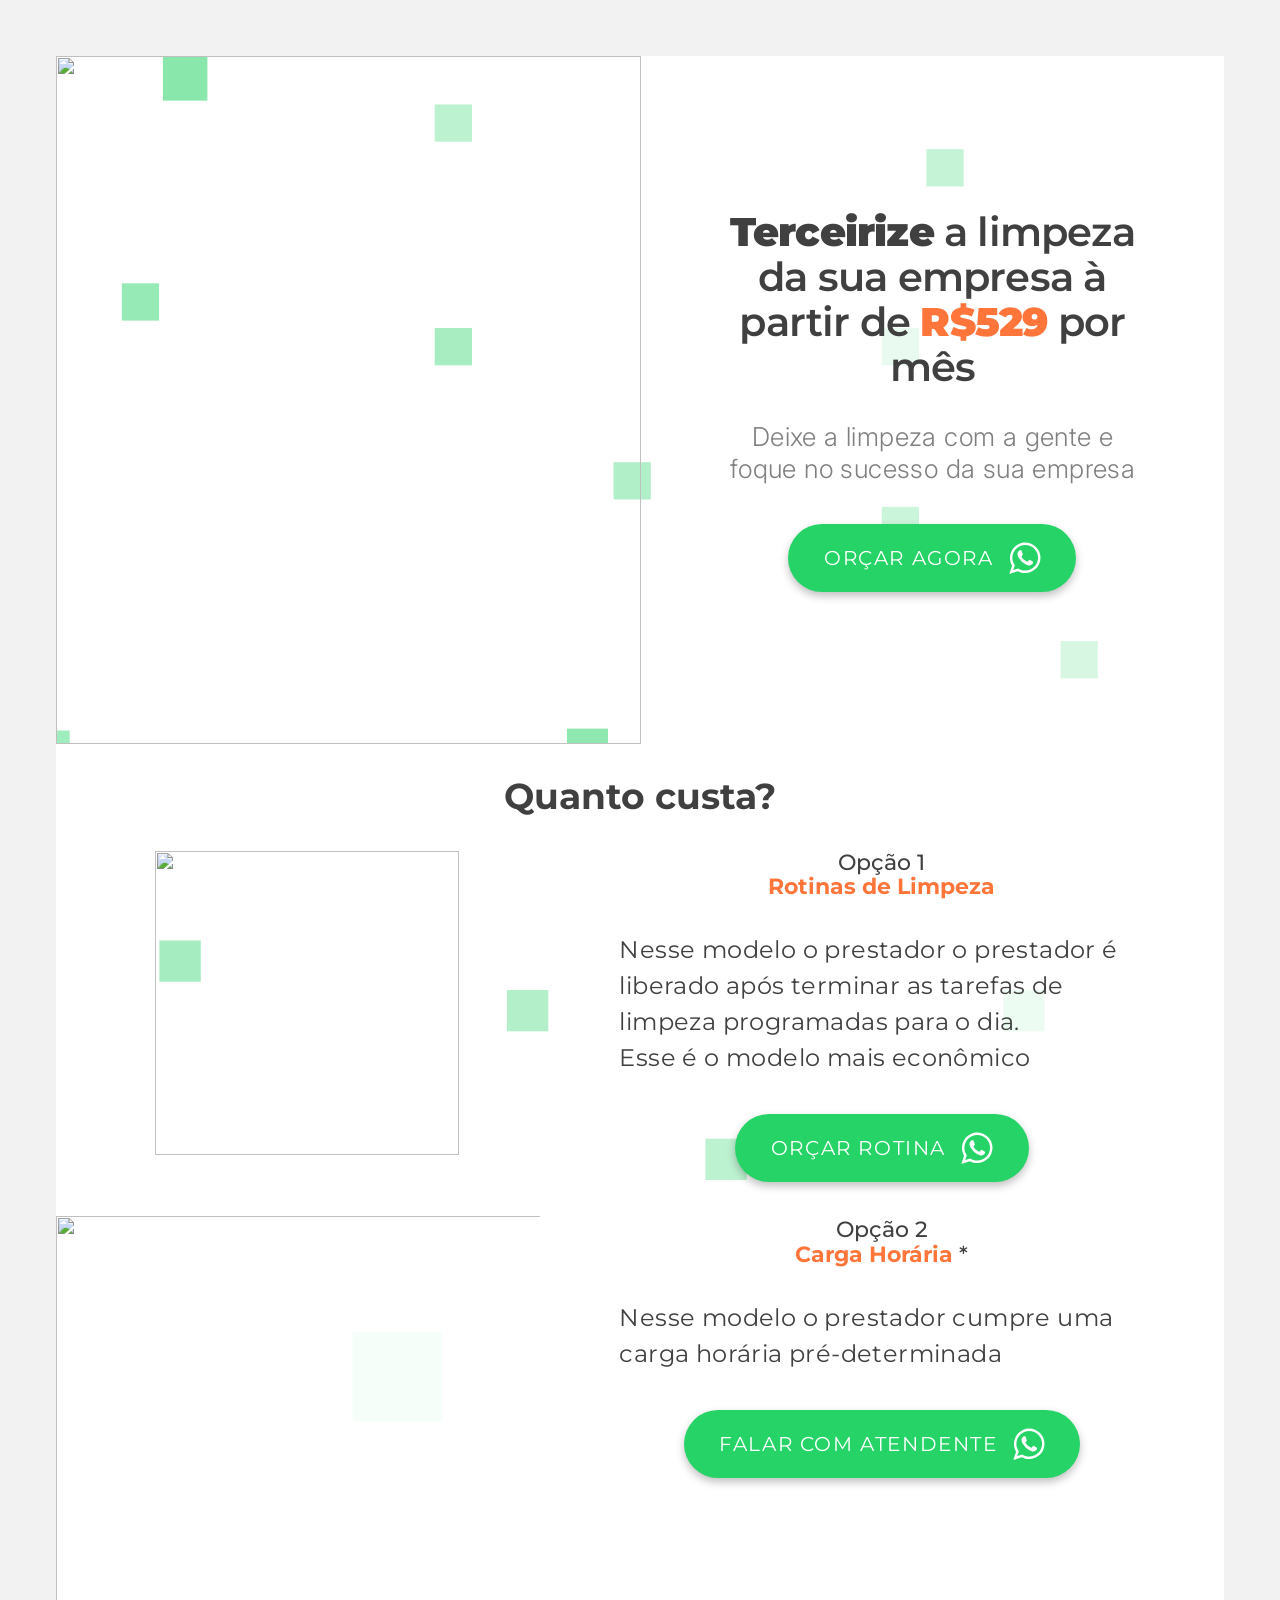
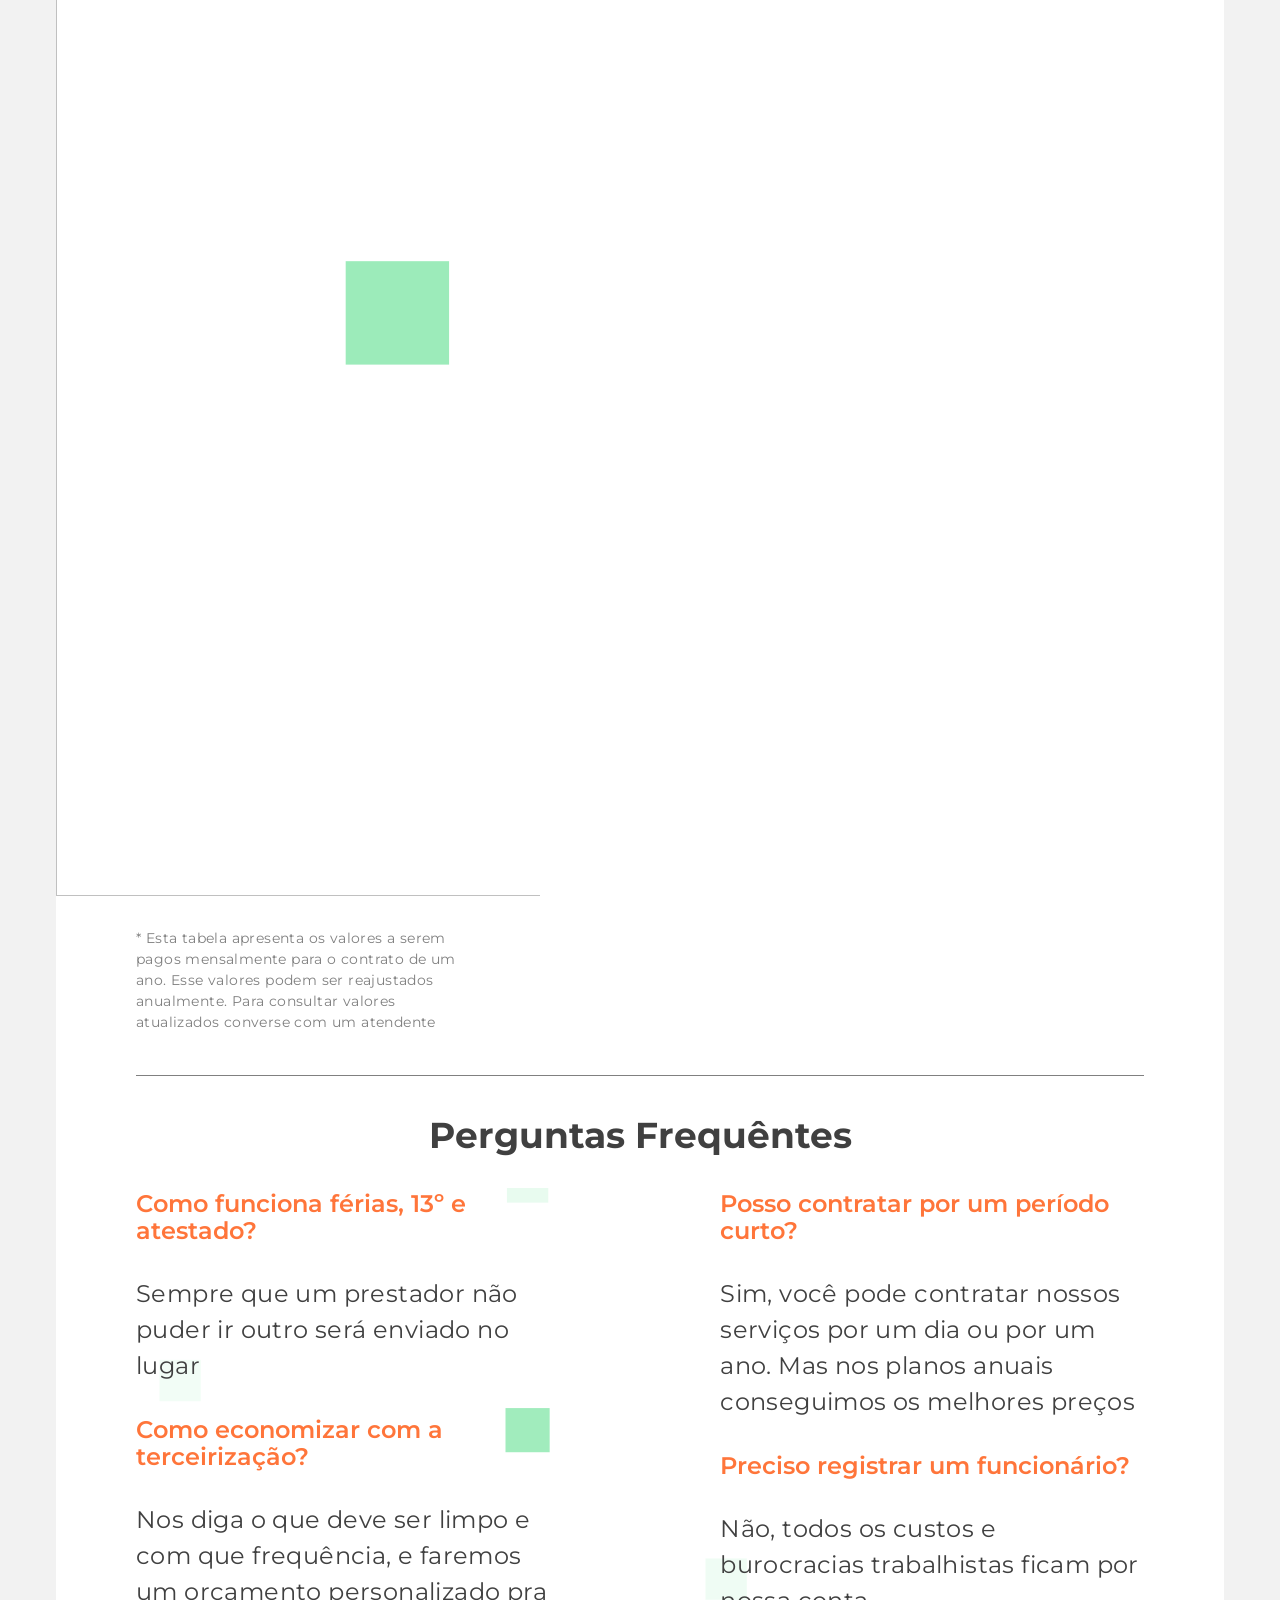
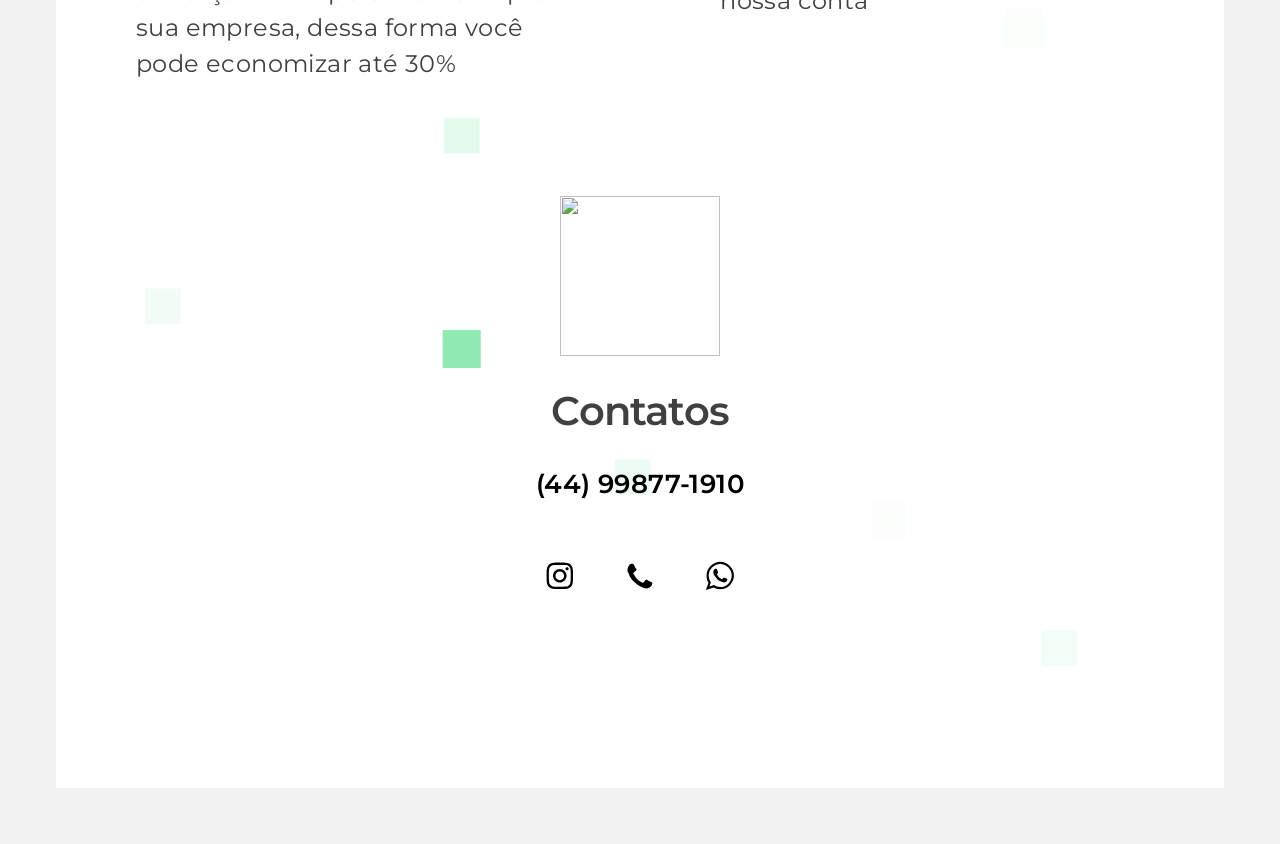
==== maxlimpeza.html @ 7438cdd8 "Add files via upload" ====
<html lang="en"><head><title>Max Limpeza - Terceirização</title><meta charset="utf-8"><meta name="viewport" content="width=device-width,initial-scale=1"><meta name="color-scheme" content="light only"><meta name="description" content="Deixa a limpeza com a gente e foque no sucesso da sua empresa"><meta property="og:site_name" content="Max Limpeza - Terceirização"><meta property="og:title" content="Max Limpeza - Terceirização"><meta property="og:type" content="website"><meta property="og:description" content="Deixa a limpeza com a gente e foque no sucesso da sua empresa"><meta property="og:image" content="https://maxlimpeza.carrd.co/assets/images/card.jpg?v=4c8f3607"><meta property="og:image:type" content="image/jpeg"><meta property="og:image:width" content="1280"><meta property="og:image:height" content="800"><meta property="og:url" content="https://maxlimpeza.carrd.co"><meta property="twitter:card" content="summary_large_image"><link rel="canonical" href="https://maxlimpeza.carrd.co"><link href="https://fonts.googleapis.com/css2?display=swap&amp;family=Montserrat:ital,wght@0,400;0,500;0,600;0,700;0,900;1,400;1,500;1,600;1,700;1,900&amp;family=Inter:ital,wght@0,300;0,400;1,300;1,400" rel="stylesheet" type="text/css"><style>html,body,div,span,applet,object,iframe,h1,h2,h3,h4,h5,h6,p,blockquote,pre,a,abbr,acronym,address,big,cite,code,del,dfn,em,img,ins,kbd,q,s,samp,small,strike,strong,sub,sup,tt,var,b,u,i,center,dl,dt,dd,ol,ul,li,fieldset,form,label,legend,table,caption,tbody,tfoot,thead,tr,th,td,article,aside,canvas,details,embed,figure,figcaption,footer,header,hgroup,menu,nav,output,ruby,section,summary,time,mark,audio,video{margin:0;padding:0;border:0;font-size:100%;font:inherit;vertical-align:baseline;}article,aside,details,figcaption,figure,footer,header,hgroup,menu,nav,section{display:block;}body{line-height:1;}ol,ul{list-style:none;}blockquote,q{quotes:none;}blockquote:before,blockquote:after,q:before,q:after{content:'';content:none;}table{border-collapse:collapse;border-spacing:0;}body{-webkit-text-size-adjust:none}mark{background-color:transparent;color:inherit}input::-moz-focus-inner{border:0;padding:0}input[type="text"],input[type="email"],select,textarea{-moz-appearance:none;-webkit-appearance:none;-ms-appearance:none;appearance:none}*, *:before, *:after {box-sizing: border-box;}body {line-height: 1.0;min-height: var(--viewport-height);min-width: 320px;overflow-x: hidden;word-wrap: break-word;background-color: #F2F2F2;}:root {--background-height: 100vh;--site-language-alignment: left;--site-language-direction: ltr;--site-language-flex-alignment: flex-start;--site-language-indent-left: 1;--site-language-indent-right: 0;--viewport-height: 100vh;}html {font-size: 16pt;}u {text-decoration: underline;}strong {color: inherit;font-weight: bolder;}em {font-style: italic;}code {background-color: rgba(144,144,144,0.25);border-radius: 0.25em;font-family: 'Lucida Console', 'Courier New', monospace;font-size: 0.9em;font-weight: normal;letter-spacing: 0;margin: 0 0.25em;padding: 0.25em 0.5em;text-indent: 0;}mark {background-color: rgba(144,144,144,0.25);}spoiler-text {-webkit-text-stroke: 0;background-color: rgba(32,32,32,0.75);text-shadow: none;text-stroke: 0;color: transparent;cursor: pointer;transition: color 0.1s ease-in-out;}spoiler-text.active {color: #FFFFFF;cursor: text;}s {text-decoration: line-through;}sub {font-size: smaller;vertical-align: sub;}sup {font-size: smaller;vertical-align: super;}a {color: inherit;text-decoration: underline;transition: color 0.25s ease;}#wrapper {-webkit-overflow-scrolling: touch;align-items: center;display: flex;flex-direction: column;justify-content: center;min-height: var(--viewport-height);overflow: hidden;position: relative;z-index: 2;padding: 3.5rem 3.5rem 3.5rem 3.5rem;}#main {--alignment: var(--site-language-alignment);--flex-alignment: var(--site-language-flex-alignment);--indent-left: var(--site-language-indent-left);--indent-right: var(--site-language-indent-right);--border-radius-tl: 0;--border-radius-tr: 0;--border-radius-br: 0;--border-radius-bl: 0;align-items: center;display: flex;flex-grow: 0;flex-shrink: 0;justify-content: center;max-width: 100%;position: relative;text-align: var(--alignment);z-index: 1;background-color: #FFFFFF;transition: opacity 0.75s ease-in-out 0s;}#main > .inner {--padding-horizontal: 5rem;--padding-vertical: 5rem;--spacing: 2rem;--width: 80rem;border-radius: var(--border-radius-tl) var(--border-radius-tr) var(--border-radius-br) var(--border-radius-bl);max-width: 100%;position: relative;width: var(--width);z-index: 1;padding: var(--padding-vertical) var(--padding-horizontal);}#main > .inner > header {margin-bottom: var(--spacing);}#main > .inner > footer {margin-top: var(--spacing);border-bottom-left-radius: inherit;border-bottom-right-radius: inherit;}#main > .inner > * > * {margin-top: var(--spacing);margin-bottom: var(--spacing);}#main > .inner > * > :first-child {margin-top: 0 !important;}#main > .inner > * > :last-child {margin-bottom: 0 !important;}#main > .inner > .full {margin-left: calc(var(--padding-horizontal) * -1);max-width: calc(100% + calc(var(--padding-horizontal) * 2) + 0.4725px);width: calc(100% + calc(var(--padding-horizontal) * 2) + 0.4725px);}#main > .inner > .full:first-child {border-top-left-radius: inherit;border-top-right-radius: inherit;margin-top: calc(var(--padding-vertical) * -1) !important;}#main > .inner > .full:last-child {border-bottom-left-radius: inherit;border-bottom-right-radius: inherit;margin-bottom: calc(var(--padding-vertical) * -1) !important;}#main > .inner > .full.screen {border-radius: 0 !important;max-width: 100vw;position: relative;width: 100vw;left: 50%;margin-left: -50vw;right: auto;}#main > .inner > * > .full {margin-left: calc(-5rem);max-width: calc(100% + 10rem + 0.4725px);width: calc(100% + 10rem + 0.4725px);}#main > .inner > * > .full.screen {border-radius: 0 !important;max-width: 100vw;position: relative;width: 100vw;left: 50%;margin-left: -50vw;right: auto;}#main > .inner > footer > .full:last-child {margin-bottom: -5rem !important;border-bottom-left-radius: inherit;border-bottom-right-radius: inherit;}#main > .inner > .active > .full:first-child {margin-top: -5rem !important;border-top-left-radius: inherit;border-top-right-radius: inherit;}#main > .inner > .active {border-top-left-radius: inherit;border-top-right-radius: inherit;}body.is-loading #main {opacity: 0;}body.is-instant #main, body.is-instant #main > .inner > *,body.is-instant #main > .inner > section > * {transition: none !important;}body.is-instant:after {display: none !important;transition: none !important;}.image {display: block;line-height: 0;max-width: 100%;position: relative;}.image .frame {-webkit-backface-visibility: hidden;-webkit-transform: translate3d(0, 0, 0);display: inline-block;max-width: 100%;overflow: hidden;vertical-align: top;width: 100%;}.image .frame img {border-radius: 0 !important;max-width: 100%;vertical-align: top;width: inherit;}.image.full .frame {display: block;}.image.full:first-child .frame {border-top-left-radius: inherit;border-top-right-radius: inherit;}.image.full:last-child .frame {border-bottom-left-radius: inherit;border-bottom-right-radius: inherit;}.image.style1 {text-align: center;}.image.style1 .frame {width: 10rem;transition: none;}.image.style1 .frame img {transition: none;}.image.style2 .frame {width: 100vw;transition: none;}.image.style2 img {height: 100% !important;object-fit: cover;object-position: center;width: 100% !important;}.image.style2 .frame img {transition: none;}.image.style4 {text-align: right;}.image.style4 .frame {width: 19rem;transition: none;}.image.style4 .frame img {transition: none;}.image.style3 .frame {width: 100vw;transition: none;}.image.style3 .frame img {transition: none;}h1, h2, h3, p {direction: var(--site-language-direction);position: relative;}h1 span.p, h2 span.p, h3 span.p, p span.p {display: block;position: relative;}h1 span[style], h2 span[style], h3 span[style], p span[style], h1 strong, h2 strong, h3 strong, p strong, h1 a, h2 a, h3 a, p a, h1 code, h2 code, h3 code, p code, h1 mark, h2 mark, h3 mark, p mark, h1 spoiler-text, h2 spoiler-text, h3 spoiler-text, p spoiler-text {-webkit-text-fill-color: currentcolor;}h1.style5, h2.style5, h3.style5, p.style5 {text-align: center;color: #404040;font-family: 'Montserrat', sans-serif;letter-spacing: -0.05rem;width: 100%;font-size: 2.5em;line-height: 1.125;font-weight: 600;}h1.style5 mark, h2.style5 mark, h3.style5 mark, p.style5 mark {color: #FCCA13;background-color: transparent;}h1.style5 a, h2.style5 a, h3.style5 a, p.style5 a {text-decoration: none;}h1.style5 a:hover, h2.style5 a:hover, h3.style5 a:hover, p.style5 a:hover {text-decoration: underline;}h1.style5 span.p:nth-child(n + 2), h2.style5 span.p:nth-child(n + 2), h3.style5 span.p:nth-child(n + 2), p.style5 span.p:nth-child(n + 2) {margin-top: 1rem;}h1.style8, h2.style8, h3.style8, p.style8 {text-align: center;color: #000000;font-family: 'Montserrat', sans-serif;letter-spacing: 0.025rem;width: calc(100% + 0.025rem);font-size: 1.625em;line-height: 1.5;font-weight: 600;}h1.style8 mark, h2.style8 mark, h3.style8 mark, p.style8 mark {background-color: transparent;}h1.style8 a, h2.style8 a, h3.style8 a, p.style8 a {color: #7A82FF;text-decoration: none;}h1.style8 a:hover, h2.style8 a:hover, h3.style8 a:hover, p.style8 a:hover {color: #747989;}h1.style8 span.p:nth-child(n + 2), h2.style8 span.p:nth-child(n + 2), h3.style8 span.p:nth-child(n + 2), p.style8 span.p:nth-child(n + 2) {margin-top: 1rem;}h1.style3, h2.style3, h3.style3, p.style3 {text-align: center;color: #808080;font-family: 'Inter', sans-serif;letter-spacing: 0.025rem;width: calc(100% + 0.025rem);font-size: 1.625em;line-height: 1.25;font-weight: 300;}h1.style3 mark, h2.style3 mark, h3.style3 mark, p.style3 mark {background-color: transparent;}h1.style3 a, h2.style3 a, h3.style3 a, p.style3 a {color: #7A82FF;text-decoration: none;}h1.style3 a:hover, h2.style3 a:hover, h3.style3 a:hover, p.style3 a:hover {color: #747989;}h1.style3 span.p:nth-child(n + 2), h2.style3 span.p:nth-child(n + 2), h3.style3 span.p:nth-child(n + 2), p.style3 span.p:nth-child(n + 2) {margin-top: 1rem;}h1.style1, h2.style1, h3.style1, p.style1 {text-align: center;color: #404040;font-family: 'Montserrat', sans-serif;font-size: 2.25em;line-height: 1.125;font-weight: 700;}h1.style1 mark, h2.style1 mark, h3.style1 mark, p.style1 mark {color: #FCCA13;background-color: transparent;}h1.style1 a, h2.style1 a, h3.style1 a, p.style1 a {text-decoration: none;}h1.style1 a:hover, h2.style1 a:hover, h3.style1 a:hover, p.style1 a:hover {text-decoration: underline;}h1.style1 span.p:nth-child(n + 2), h2.style1 span.p:nth-child(n + 2), h3.style1 span.p:nth-child(n + 2), p.style1 span.p:nth-child(n + 2) {margin-top: 1rem;}h1.style2, h2.style2, h3.style2, p.style2 {text-align: center;color: #404040;font-family: 'Montserrat', sans-serif;font-size: 1.375em;line-height: 1.125;font-weight: 500;}h1.style2 mark, h2.style2 mark, h3.style2 mark, p.style2 mark {color: #FCCA13;background-color: transparent;}h1.style2 a, h2.style2 a, h3.style2 a, p.style2 a {text-decoration: none;}h1.style2 a:hover, h2.style2 a:hover, h3.style2 a:hover, p.style2 a:hover {text-decoration: underline;}h1.style2 span.p:nth-child(n + 2), h2.style2 span.p:nth-child(n + 2), h3.style2 span.p:nth-child(n + 2), p.style2 span.p:nth-child(n + 2) {margin-top: 1rem;}h1.style4, h2.style4, h3.style4, p.style4 {text-align: left;color: #404040;font-family: 'Montserrat', sans-serif;letter-spacing: 0.025rem;width: calc(100% + 0.025rem);font-size: 1.5em;line-height: 1.5;font-weight: 400;}h1.style4 mark, h2.style4 mark, h3.style4 mark, p.style4 mark {background-color: transparent;}h1.style4 a, h2.style4 a, h3.style4 a, p.style4 a {color: #7A82FF;text-decoration: none;}h1.style4 a:hover, h2.style4 a:hover, h3.style4 a:hover, p.style4 a:hover {color: #747989;}h1.style4 span.p:nth-child(n + 2), h2.style4 span.p:nth-child(n + 2), h3.style4 span.p:nth-child(n + 2), p.style4 span.p:nth-child(n + 2) {margin-top: 1rem;}h1.style9, h2.style9, h3.style9, p.style9 {text-align: left;color: #808080;font-family: 'Montserrat', sans-serif;letter-spacing: 0.025rem;width: calc(100% + 0.025rem);font-size: 0.875em;line-height: 1.5;font-weight: 400;}h1.style9 mark, h2.style9 mark, h3.style9 mark, p.style9 mark {background-color: transparent;}h1.style9 a, h2.style9 a, h3.style9 a, p.style9 a {color: #7A82FF;text-decoration: none;}h1.style9 a:hover, h2.style9 a:hover, h3.style9 a:hover, p.style9 a:hover {color: #747989;}h1.style9 span.p:nth-child(n + 2), h2.style9 span.p:nth-child(n + 2), h3.style9 span.p:nth-child(n + 2), p.style9 span.p:nth-child(n + 2) {margin-top: 1rem;}h1.style7, h2.style7, h3.style7, p.style7 {text-align: left;color: #FF753A;font-family: 'Montserrat', sans-serif;font-size: 1.5em;line-height: 1.125;font-weight: 600;}h1.style7 mark, h2.style7 mark, h3.style7 mark, p.style7 mark {color: #FCCA13;background-color: transparent;}h1.style7 a, h2.style7 a, h3.style7 a, p.style7 a {text-decoration: none;}h1.style7 a:hover, h2.style7 a:hover, h3.style7 a:hover, p.style7 a:hover {text-decoration: underline;}h1.style7 span.p:nth-child(n + 2), h2.style7 span.p:nth-child(n + 2), h3.style7 span.p:nth-child(n + 2), p.style7 span.p:nth-child(n + 2) {margin-top: 1rem;}.icons {display: flex;flex-wrap: wrap;justify-content: var(--flex-alignment);letter-spacing: 0;padding: 0;}.icons li {position: relative;z-index: 1;}.icons li a {align-items: center;display: flex;justify-content: center;}.icons li a svg {display: block;position: relative;}.icons li a + svg {display: block;height: 100%;left: 0;pointer-events: none;position: absolute;top: 0;width: 100%;z-index: -1;}.icons li a .label {display: none;}.icons.style2 {justify-content: center;font-size: 1.75em;gap: 1.5rem;}.icons.style2:not(:first-child) {margin-top: 2.75rem !important;}.icons.style2:not(:last-child) {margin-bottom: 2.75rem !important;}.icons.style2 li a {border-radius: 100%;height: 2em;width: 2em;transition: transform 0.25s ease, color 0.25s ease, background-color 0.25s ease, border-color 0.25s ease;}.icons.style2 li a svg {height: 60%;width: 60%;transition: fill 0.25s ease;}.icons.style2 a {background-color: #FFFFFF;}.icons.style2 a svg {fill: #000000;}.icons.style2 li a + svg {transition: transform 0.25s ease, fill 0.25s ease, stroke 0.25s ease;}.icons.style2 li a:hover {transform: scale(1.1125);}.icons.style2 li a:hover + svg {transform: scale(1.1125);}.buttons {cursor: default;display: flex;justify-content: var(--flex-alignment);letter-spacing: 0;padding: 0;}.buttons li {max-width: 100%;}.buttons li a {align-items: center;justify-content: center;max-width: 100%;text-align: center;text-decoration: none;vertical-align: middle;white-space: nowrap;}.buttons.style3 {justify-content: center;gap: 0.75rem;flex-direction: row;flex-wrap: wrap;}.buttons.style3:not(:first-child) {margin-top: 2.375rem !important;}.buttons.style3:not(:last-child) {margin-bottom: 2.375rem !important;}.buttons.style3 li a {display: inline-flex;width: auto;height: 4.25rem;line-height: 4.25rem;padding: 0 2.125rem;vertical-align: middle;text-transform: uppercase;font-family: 'Montserrat', sans-serif;letter-spacing: 0.1rem;padding-left: calc(0.1rem + 2.125rem);font-size: 1.25em;font-weight: 400;border-radius: 2.5rem;box-shadow: 0rem 0.25rem 0.5rem 0rem rgba(0,0,0,0.251);flex-direction: row-reverse;justify-content: flex-end;transition: transform 0.25s ease, color 0.25s ease, background-color 0.25s ease, border-color 0.25s ease;}.buttons.style3 li a svg {display: block;fill: #FFFFFF;flex-grow: 0;flex-shrink: 0;height: 100%;min-width: 18px;width: 1.875em;margin-left: 0.75rem;margin-right: calc(-0.125em + 0.1rem);transition: fill 0.25s ease;}.buttons.style3 li a .label {direction: var(--site-language-direction);overflow: hidden;flex-grow: 1;flex-shrink: 1;text-align: left;width: 100%;}.buttons.style3 .button {background-color: #25D366;color: #FFFFFF;}.buttons.style3 .button:hover {background-color: #128C7E !important;}.buttons.style3 li a:hover {transform: scale(1.095);}.buttons.style1 {justify-content: center;gap: 0.75rem;flex-direction: row;flex-wrap: wrap;}.buttons.style1:not(:first-child) {margin-top: 2.375rem !important;}.buttons.style1:not(:last-child) {margin-bottom: 2.375rem !important;}.buttons.style1 li a {display: inline-flex;width: auto;height: 4.25rem;line-height: 4.25rem;padding: 0 2.125rem;vertical-align: middle;text-transform: uppercase;font-family: 'Montserrat', sans-serif;letter-spacing: 0.1rem;padding-left: calc(0.1rem + 2.125rem);font-size: 1.25em;font-weight: 400;border-radius: 2.5rem;box-shadow: 0rem 0.25rem 0.5rem 0rem rgba(0,0,0,0.251);flex-direction: row-reverse;justify-content: flex-end;transition: transform 0.25s ease, color 0.25s ease, background-color 0.25s ease, border-color 0.25s ease;}.buttons.style1 li a svg {display: block;fill: #FFFFFF;flex-grow: 0;flex-shrink: 0;height: 100%;min-width: 18px;width: 1.875em;margin-left: 0.75rem;margin-right: calc(-0.125em + 0.1rem);transition: fill 0.25s ease;}.buttons.style1 li a .label {direction: var(--site-language-direction);overflow: hidden;flex-grow: 1;flex-shrink: 1;text-align: left;width: 100%;}.buttons.style1 .button {background-color: #25D366;color: #FFFFFF;}.buttons.style1 .button:hover {background-color: #128C7E !important;}.buttons.style1 li a:hover {transform: scale(1.095);}.container {position: relative;}.container > .wrapper {vertical-align: top;position: relative;max-width: 100%;border-radius: inherit;}.container > .wrapper > .inner {vertical-align: top;position: relative;max-width: 100%;border-radius: inherit;text-align: var(--alignment);}#main .container.full:first-child > .wrapper {border-top-left-radius: inherit;border-top-right-radius: inherit;}#main .container.full:last-child > .wrapper {border-bottom-left-radius: inherit;border-bottom-right-radius: inherit;}#main .container.full:first-child > .wrapper > .inner {border-top-left-radius: inherit;border-top-right-radius: inherit;}#main .container.full:last-child > .wrapper > .inner {border-bottom-left-radius: inherit;border-bottom-right-radius: inherit;}.container.style1 {display: flex;width: 100%;min-height: 33rem;align-items: center;justify-content: center;background-color: #FFFFFF;background-image: url('data:image/svg+xml;charset=utf8,%3Csvg%20width%3D%22768%22%20height%3D%22432%22%20viewBox%3D%220%200%20768%20432%22%20xmlns%3D%22http%3A%2F%2Fwww.w3.org%2F2000%2Fsvg%22%3E%20%3Cstyle%20type%3D%22text%2Fcss%22%3E%20rect%20%7B%20fill%3A%20rgba(37,211,102,0.541)%3B%20transform%3A%20scale%28117%25%29%3B%20%7D%20%3C%2Fstyle%3E%20%3Crect%20x%3D%22578%22%20y%3D%22218%22%20width%3D%2220%22%20height%3D%2220%22%20fill-opacity%3D%220.3%22%3E%20%3Canimate%20attributeName%3D%22fill-opacity%22%20dur%3D%2210000ms%22%20repeatCount%3D%22indefinite%22%20values%3D%220.3%3B0.9%3B0%3B0%3B0%3B0.3e0%3B0.9%3B1%3B0.9%3B0.3e0%3B0%3B0%3B0%3B0.3%22%20%2F%3E%20%3Canimate%20attributeName%3D%22x%22%20dur%3D%2210000ms%22%20repeatCount%3D%22indefinite%22%20values%3D%22578%3B578%3B578%3B578%3B578%3B578%3B578%3B576%3B578%3B578%3B578%3B578%3B578%3B578%22%20%2F%3E%20%3Canimate%20attributeName%3D%22y%22%20dur%3D%2210000ms%22%20repeatCount%3D%22indefinite%22%20values%3D%22218%3B218%3B218%3B218%3B218%3B218%3B218%3B216%3B218%3B218%3B218%3B218%3B218%3B218%22%20%2F%3E%20%3Canimate%20attributeName%3D%22width%22%20dur%3D%2210000ms%22%20repeatCount%3D%22indefinite%22%20values%3D%2220%3B20%3B20%3B20%3B20%3B20%3B20%3B24%3B20%3B20%3B20%3B20%3B20%3B20%22%20%2F%3E%20%3Canimate%20attributeName%3D%22height%22%20dur%3D%2210000ms%22%20repeatCount%3D%22indefinite%22%20values%3D%2220%3B20%3B20%3B20%3B20%3B20%3B20%3B24%3B20%3B20%3B20%3B20%3B20%3B20%22%20%2F%3E%20%3C%2Frect%3E%20%3Crect%20x%3D%22602%22%20y%3D%2274%22%20width%3D%2220%22%20height%3D%2220%22%20fill-opacity%3D%220.5%22%3E%20%3Canimate%20attributeName%3D%22fill-opacity%22%20dur%3D%226348ms%22%20repeatCount%3D%22indefinite%22%20begin%3D%22544ms%22%20values%3D%220.5%3B0.9%3B0%3B0%3B0%3B0.5e0%3B0.9%3B1%3B0.9%3B0.5e0%3B0%3B0%3B0%3B0.5%22%20%2F%3E%20%3Canimate%20attributeName%3D%22x%22%20dur%3D%226348ms%22%20repeatCount%3D%22indefinite%22%20begin%3D%22544ms%22%20values%3D%22602%3B602%3B602%3B602%3B602%3B602%3B602%3B600%3B602%3B602%3B602%3B602%3B602%3B602%22%20%2F%3E%20%3Canimate%20attributeName%3D%22y%22%20dur%3D%226348ms%22%20repeatCount%3D%22indefinite%22%20begin%3D%22544ms%22%20values%3D%2274%3B74%3B74%3B74%3B74%3B74%3B74%3B72%3B74%3B74%3B74%3B74%3B74%3B74%22%20%2F%3E%20%3Canimate%20attributeName%3D%22width%22%20dur%3D%226348ms%22%20repeatCount%3D%22indefinite%22%20begin%3D%22544ms%22%20values%3D%2220%3B20%3B20%3B20%3B20%3B20%3B20%3B24%3B20%3B20%3B20%3B20%3B20%3B20%22%20%2F%3E%20%3Canimate%20attributeName%3D%22height%22%20dur%3D%226348ms%22%20repeatCount%3D%22indefinite%22%20begin%3D%22544ms%22%20values%3D%2220%3B20%3B20%3B20%3B20%3B20%3B20%3B24%3B20%3B20%3B20%3B20%3B20%3B20%22%20%2F%3E%20%3C%2Frect%3E%20%3Crect%20x%3D%22362%22%20y%3D%2274%22%20width%3D%2220%22%20height%3D%2220%22%20fill-opacity%3D%220%22%3E%20%3Canimate%20attributeName%3D%22fill-opacity%22%20dur%3D%229696ms%22%20repeatCount%3D%22indefinite%22%20begin%3D%22632ms%22%20values%3D%220%3B0%3B0%3B0.2%3B0.9%3B0%3B0%3B0%3B0.4e0%3B0.9%3B1%3B0.9%3B0.4e0%3B0%22%20%2F%3E%20%3Canimate%20attributeName%3D%22x%22%20dur%3D%229696ms%22%20repeatCount%3D%22indefinite%22%20begin%3D%22632ms%22%20values%3D%22362%3B362%3B362%3B362%3B362%3B362%3B362%3B362%3B362%3B362%3B360%3B362%3B362%3B362%22%20%2F%3E%20%3Canimate%20attributeName%3D%22y%22%20dur%3D%229696ms%22%20repeatCount%3D%22indefinite%22%20begin%3D%22632ms%22%20values%3D%2274%3B74%3B74%3B74%3B74%3B74%3B74%3B74%3B74%3B74%3B72%3B74%3B74%3B74%22%20%2F%3E%20%3Canimate%20attributeName%3D%22width%22%20dur%3D%229696ms%22%20repeatCount%3D%22indefinite%22%20begin%3D%22632ms%22%20values%3D%2220%3B20%3B20%3B20%3B20%3B20%3B20%3B20%3B20%3B20%3B24%3B20%3B20%3B20%22%20%2F%3E%20%3Canimate%20attributeName%3D%22height%22%20dur%3D%229696ms%22%20repeatCount%3D%22indefinite%22%20begin%3D%22632ms%22%20values%3D%2220%3B20%3B20%3B20%3B20%3B20%3B20%3B20%3B20%3B20%3B24%3B20%3B20%3B20%22%20%2F%3E%20%3C%2Frect%3E%20%3Crect%20x%3D%22290%22%20y%3D%22362%22%20width%3D%2220%22%20height%3D%2220%22%20fill-opacity%3D%220.2%22%3E%20%3Canimate%20attributeName%3D%22fill-opacity%22%20dur%3D%223609ms%22%20repeatCount%3D%22indefinite%22%20values%3D%220.2%3B0.8%3B0%3B0%3B0%3B0.5e0%3B0.9%3B1%3B0.9%3B0.5e0%3B0%3B0%3B0%3B0.2%22%20%2F%3E%20%3Canimate%20attributeName%3D%22x%22%20dur%3D%223609ms%22%20repeatCount%3D%22indefinite%22%20values%3D%22290%3B290%3B290%3B290%3B290%3B290%3B290%3B288%3B290%3B290%3B290%3B290%3B290%3B290%22%20%2F%3E%20%3Canimate%20attributeName%3D%22y%22%20dur%3D%223609ms%22%20repeatCount%3D%22indefinite%22%20values%3D%22362%3B362%3B362%3B362%3B362%3B362%3B362%3B360%3B362%3B362%3B362%3B362%3B362%3B362%22%20%2F%3E%20%3Canimate%20attributeName%3D%22width%22%20dur%3D%223609ms%22%20repeatCount%3D%22indefinite%22%20values%3D%2220%3B20%3B20%3B20%3B20%3B20%3B20%3B24%3B20%3B20%3B20%3B20%3B20%3B20%22%20%2F%3E%20%3Canimate%20attributeName%3D%22height%22%20dur%3D%223609ms%22%20repeatCount%3D%22indefinite%22%20values%3D%2220%3B20%3B20%3B20%3B20%3B20%3B20%3B24%3B20%3B20%3B20%3B20%3B20%3B20%22%20%2F%3E%20%3C%2Frect%3E%20%3Crect%20x%3D%2250%22%20y%3D%22122%22%20width%3D%2220%22%20height%3D%2220%22%20fill-opacity%3D%220.3e0%22%3E%20%3Canimate%20attributeName%3D%22fill-opacity%22%20dur%3D%223000ms%22%20repeatCount%3D%22indefinite%22%20values%3D%220.3e0%3B0.9%3B1%3B0.9%3B0.3e0%3B0%3B0%3B0%3B0.5%3B0.9%3B0%3B0%3B0%3B0.3e0%22%20%2F%3E%20%3Canimate%20attributeName%3D%22x%22%20dur%3D%223000ms%22%20repeatCount%3D%22indefinite%22%20values%3D%2250%3B50%3B48%3B50%3B50%3B50%3B50%3B50%3B50%3B50%3B50%3B50%3B50%3B50%22%20%2F%3E%20%3Canimate%20attributeName%3D%22y%22%20dur%3D%223000ms%22%20repeatCount%3D%22indefinite%22%20values%3D%22122%3B122%3B120%3B122%3B122%3B122%3B122%3B122%3B122%3B122%3B122%3B122%3B122%3B122%22%20%2F%3E%20%3Canimate%20attributeName%3D%22width%22%20dur%3D%223000ms%22%20repeatCount%3D%22indefinite%22%20values%3D%2220%3B20%3B24%3B20%3B20%3B20%3B20%3B20%3B20%3B20%3B20%3B20%3B20%3B20%22%20%2F%3E%20%3Canimate%20attributeName%3D%22height%22%20dur%3D%223000ms%22%20repeatCount%3D%22indefinite%22%20values%3D%2220%3B20%3B24%3B20%3B20%3B20%3B20%3B20%3B20%3B20%3B20%3B20%3B20%3B20%22%20%2F%3E%20%3C%2Frect%3E%20%3Crect%20x%3D%22674%22%20y%3D%22338%22%20width%3D%2220%22%20height%3D%2220%22%20fill-opacity%3D%220%22%3E%20%3Canimate%20attributeName%3D%22fill-opacity%22%20dur%3D%229087ms%22%20repeatCount%3D%22indefinite%22%20begin%3D%22208ms%22%20values%3D%220%3B0%3B0%3B0.3e0%3B0.9%3B1%3B0.9%3B0.3e0%3B0%3B0%3B0%3B0.4%3B0.8%3B0%22%20%2F%3E%20%3Canimate%20attributeName%3D%22x%22%20dur%3D%229087ms%22%20repeatCount%3D%22indefinite%22%20begin%3D%22208ms%22%20values%3D%22674%3B674%3B674%3B674%3B674%3B672%3B674%3B674%3B674%3B674%3B674%3B674%3B674%3B674%22%20%2F%3E%20%3Canimate%20attributeName%3D%22y%22%20dur%3D%229087ms%22%20repeatCount%3D%22indefinite%22%20begin%3D%22208ms%22%20values%3D%22338%3B338%3B338%3B338%3B338%3B336%3B338%3B338%3B338%3B338%3B338%3B338%3B338%3B338%22%20%2F%3E%20%3Canimate%20attributeName%3D%22width%22%20dur%3D%229087ms%22%20repeatCount%3D%22indefinite%22%20begin%3D%22208ms%22%20values%3D%2220%3B20%3B20%3B20%3B20%3B24%3B20%3B20%3B20%3B20%3B20%3B20%3B20%3B20%22%20%2F%3E%20%3Canimate%20attributeName%3D%22height%22%20dur%3D%229087ms%22%20repeatCount%3D%22indefinite%22%20begin%3D%22208ms%22%20values%3D%2220%3B20%3B20%3B20%3B20%3B24%3B20%3B20%3B20%3B20%3B20%3B20%3B20%3B20%22%20%2F%3E%20%3C%2Frect%3E%20%3Crect%20x%3D%22698%22%20y%3D%2298%22%20width%3D%2220%22%20height%3D%2220%22%20fill-opacity%3D%220.5e0%22%3E%20%3Canimate%20attributeName%3D%22fill-opacity%22%20dur%3D%223913ms%22%20repeatCount%3D%22indefinite%22%20begin%3D%22531ms%22%20values%3D%220.5e0%3B0.9%3B1%3B0.9%3B0.5e0%3B0%3B0%3B0%3B0.3%3B0.7%3B0%3B0%3B0%3B0.5e0%22%20%2F%3E%20%3Canimate%20attributeName%3D%22x%22%20dur%3D%223913ms%22%20repeatCount%3D%22indefinite%22%20begin%3D%22531ms%22%20values%3D%22698%3B698%3B696%3B698%3B698%3B698%3B698%3B698%3B698%3B698%3B698%3B698%3B698%3B698%22%20%2F%3E%20%3Canimate%20attributeName%3D%22y%22%20dur%3D%223913ms%22%20repeatCount%3D%22indefinite%22%20begin%3D%22531ms%22%20values%3D%2298%3B98%3B96%3B98%3B98%3B98%3B98%3B98%3B98%3B98%3B98%3B98%3B98%3B98%22%20%2F%3E%20%3Canimate%20attributeName%3D%22width%22%20dur%3D%223913ms%22%20repeatCount%3D%22indefinite%22%20begin%3D%22531ms%22%20values%3D%2220%3B20%3B24%3B20%3B20%3B20%3B20%3B20%3B20%3B20%3B20%3B20%3B20%3B20%22%20%2F%3E%20%3Canimate%20attributeName%3D%22height%22%20dur%3D%223913ms%22%20repeatCount%3D%22indefinite%22%20begin%3D%22531ms%22%20values%3D%2220%3B20%3B24%3B20%3B20%3B20%3B20%3B20%3B20%3B20%3B20%3B20%3B20%3B20%22%20%2F%3E%20%3C%2Frect%3E%20%3Crect%20x%3D%2274%22%20y%3D%222%22%20width%3D%2220%22%20height%3D%2220%22%20fill-opacity%3D%220.5e0%22%3E%20%3Canimate%20attributeName%3D%22fill-opacity%22%20dur%3D%229391ms%22%20repeatCount%3D%22indefinite%22%20begin%3D%22658ms%22%20values%3D%220.5e0%3B0.9%3B1%3B0.9%3B0.5e0%3B0%3B0%3B0%3B0.2%3B0.8%3B0%3B0%3B0%3B0.5e0%22%20%2F%3E%20%3Canimate%20attributeName%3D%22x%22%20dur%3D%229391ms%22%20repeatCount%3D%22indefinite%22%20begin%3D%22658ms%22%20values%3D%2274%3B74%3B72%3B74%3B74%3B74%3B74%3B74%3B74%3B74%3B74%3B74%3B74%3B74%22%20%2F%3E%20%3Canimate%20attributeName%3D%22y%22%20dur%3D%229391ms%22%20repeatCount%3D%22indefinite%22%20begin%3D%22658ms%22%20values%3D%222%3B2%3B0%3B2%3B2%3B2%3B2%3B2%3B2%3B2%3B2%3B2%3B2%3B2%22%20%2F%3E%20%3Canimate%20attributeName%3D%22width%22%20dur%3D%229391ms%22%20repeatCount%3D%22indefinite%22%20begin%3D%22658ms%22%20values%3D%2220%3B20%3B24%3B20%3B20%3B20%3B20%3B20%3B20%3B20%3B20%3B20%3B20%3B20%22%20%2F%3E%20%3Canimate%20attributeName%3D%22height%22%20dur%3D%229391ms%22%20repeatCount%3D%22indefinite%22%20begin%3D%22658ms%22%20values%3D%2220%3B20%3B24%3B20%3B20%3B20%3B20%3B20%3B20%3B20%3B20%3B20%3B20%3B20%22%20%2F%3E%20%3C%2Frect%3E%20%3Crect%20x%3D%22314%22%20y%3D%22218%22%20width%3D%2220%22%20height%3D%2220%22%20fill-opacity%3D%220.2%22%3E%20%3Canimate%20attributeName%3D%22fill-opacity%22%20dur%3D%224826ms%22%20repeatCount%3D%22indefinite%22%20values%3D%220.2%3B0.9%3B0%3B0%3B0%3B0.3e0%3B0.9%3B1%3B0.9%3B0.3e0%3B0%3B0%3B0%3B0.2%22%20%2F%3E%20%3Canimate%20attributeName%3D%22x%22%20dur%3D%224826ms%22%20repeatCount%3D%22indefinite%22%20values%3D%22314%3B314%3B314%3B314%3B314%3B314%3B314%3B312%3B314%3B314%3B314%3B314%3B314%3B314%22%20%2F%3E%20%3Canimate%20attributeName%3D%22y%22%20dur%3D%224826ms%22%20repeatCount%3D%22indefinite%22%20values%3D%22218%3B218%3B218%3B218%3B218%3B218%3B218%3B216%3B218%3B218%3B218%3B218%3B218%3B218%22%20%2F%3E%20%3Canimate%20attributeName%3D%22width%22%20dur%3D%224826ms%22%20repeatCount%3D%22indefinite%22%20values%3D%2220%3B20%3B20%3B20%3B20%3B20%3B20%3B24%3B20%3B20%3B20%3B20%3B20%3B20%22%20%2F%3E%20%3Canimate%20attributeName%3D%22height%22%20dur%3D%224826ms%22%20repeatCount%3D%22indefinite%22%20values%3D%2220%3B20%3B20%3B20%3B20%3B20%3B20%3B24%3B20%3B20%3B20%3B20%3B20%3B20%22%20%2F%3E%20%3C%2Frect%3E%20%3Crect%20x%3D%22554%22%20y%3D%22314%22%20width%3D%2220%22%20height%3D%2220%22%20fill-opacity%3D%220%22%3E%20%3Canimate%20attributeName%3D%22fill-opacity%22%20dur%3D%228478ms%22%20repeatCount%3D%22indefinite%22%20values%3D%220%3B0%3B0%3B0.2e0%3B0.9%3B1%3B0.9%3B0.2e0%3B0%3B0%3B0%3B0.3%3B0.9%3B0%22%20%2F%3E%20%3Canimate%20attributeName%3D%22x%22%20dur%3D%228478ms%22%20repeatCount%3D%22indefinite%22%20values%3D%22554%3B554%3B554%3B554%3B554%3B552%3B554%3B554%3B554%3B554%3B554%3B554%3B554%3B554%22%20%2F%3E%20%3Canimate%20attributeName%3D%22y%22%20dur%3D%228478ms%22%20repeatCount%3D%22indefinite%22%20values%3D%22314%3B314%3B314%3B314%3B314%3B312%3B314%3B314%3B314%3B314%3B314%3B314%3B314%3B314%22%20%2F%3E%20%3Canimate%20attributeName%3D%22width%22%20dur%3D%228478ms%22%20repeatCount%3D%22indefinite%22%20values%3D%2220%3B20%3B20%3B20%3B20%3B24%3B20%3B20%3B20%3B20%3B20%3B20%3B20%3B20%22%20%2F%3E%20%3Canimate%20attributeName%3D%22height%22%20dur%3D%228478ms%22%20repeatCount%3D%22indefinite%22%20values%3D%2220%3B20%3B20%3B20%3B20%3B24%3B20%3B20%3B20%3B20%3B20%3B20%3B20%3B20%22%20%2F%3E%20%3C%2Frect%3E%20%3Crect%20x%3D%22434%22%20y%3D%22386%22%20width%3D%2220%22%20height%3D%2220%22%20fill-opacity%3D%220%22%3E%20%3Canimate%20attributeName%3D%22fill-opacity%22%20dur%3D%225435ms%22%20repeatCount%3D%22indefinite%22%20values%3D%220%3B0%3B0%3B0.4e0%3B0.9%3B1%3B0.9%3B0.4e0%3B0%3B0%3B0%3B0.2%3B0.8%3B0%22%20%2F%3E%20%3Canimate%20attributeName%3D%22x%22%20dur%3D%225435ms%22%20repeatCount%3D%22indefinite%22%20values%3D%22434%3B434%3B434%3B434%3B434%3B432%3B434%3B434%3B434%3B434%3B434%3B434%3B434%3B434%22%20%2F%3E%20%3Canimate%20attributeName%3D%22y%22%20dur%3D%225435ms%22%20repeatCount%3D%22indefinite%22%20values%3D%22386%3B386%3B386%3B386%3B386%3B384%3B386%3B386%3B386%3B386%3B386%3B386%3B386%3B386%22%20%2F%3E%20%3Canimate%20attributeName%3D%22width%22%20dur%3D%225435ms%22%20repeatCount%3D%22indefinite%22%20values%3D%2220%3B20%3B20%3B20%3B20%3B24%3B20%3B20%3B20%3B20%3B20%3B20%3B20%3B20%22%20%2F%3E%20%3Canimate%20attributeName%3D%22height%22%20dur%3D%225435ms%22%20repeatCount%3D%22indefinite%22%20values%3D%2220%3B20%3B20%3B20%3B20%3B24%3B20%3B20%3B20%3B20%3B20%3B20%3B20%3B20%22%20%2F%3E%20%3C%2Frect%3E%20%3Crect%20x%3D%222%22%20y%3D%22362%22%20width%3D%2220%22%20height%3D%2220%22%20fill-opacity%3D%220.5e0%22%3E%20%3Canimate%20attributeName%3D%22fill-opacity%22%20dur%3D%225739ms%22%20repeatCount%3D%22indefinite%22%20begin%3D%22653ms%22%20values%3D%220.5e0%3B0.9%3B1%3B0.9%3B0.5e0%3B0%3B0%3B0%3B0.3%3B0.8%3B0%3B0%3B0%3B0.5e0%22%20%2F%3E%20%3Canimate%20attributeName%3D%22x%22%20dur%3D%225739ms%22%20repeatCount%3D%22indefinite%22%20begin%3D%22653ms%22%20values%3D%222%3B2%3B0%3B2%3B2%3B2%3B2%3B2%3B2%3B2%3B2%3B2%3B2%3B2%22%20%2F%3E%20%3Canimate%20attributeName%3D%22y%22%20dur%3D%225739ms%22%20repeatCount%3D%22indefinite%22%20begin%3D%22653ms%22%20values%3D%22362%3B362%3B360%3B362%3B362%3B362%3B362%3B362%3B362%3B362%3B362%3B362%3B362%3B362%22%20%2F%3E%20%3Canimate%20attributeName%3D%22width%22%20dur%3D%225739ms%22%20repeatCount%3D%22indefinite%22%20begin%3D%22653ms%22%20values%3D%2220%3B20%3B24%3B20%3B20%3B20%3B20%3B20%3B20%3B20%3B20%3B20%3B20%3B20%22%20%2F%3E%20%3Canimate%20attributeName%3D%22height%22%20dur%3D%225739ms%22%20repeatCount%3D%22indefinite%22%20begin%3D%22653ms%22%20values%3D%2220%3B20%3B24%3B20%3B20%3B20%3B20%3B20%3B20%3B20%3B20%3B20%3B20%3B20%22%20%2F%3E%20%3C%2Frect%3E%20%3Crect%20x%3D%2250%22%20y%3D%22266%22%20width%3D%2220%22%20height%3D%2220%22%20fill-opacity%3D%220.3%22%3E%20%3Canimate%20attributeName%3D%22fill-opacity%22%20dur%3D%227261ms%22%20repeatCount%3D%22indefinite%22%20values%3D%220.3%3B0.8%3B0%3B0%3B0%3B0.2e0%3B0.9%3B1%3B0.9%3B0.2e0%3B0%3B0%3B0%3B0.3%22%20%2F%3E%20%3Canimate%20attributeName%3D%22x%22%20dur%3D%227261ms%22%20repeatCount%3D%22indefinite%22%20values%3D%2250%3B50%3B50%3B50%3B50%3B50%3B50%3B48%3B50%3B50%3B50%3B50%3B50%3B50%22%20%2F%3E%20%3Canimate%20attributeName%3D%22y%22%20dur%3D%227261ms%22%20repeatCount%3D%22indefinite%22%20values%3D%22266%3B266%3B266%3B266%3B266%3B266%3B266%3B264%3B266%3B266%3B266%3B266%3B266%3B266%22%20%2F%3E%20%3Canimate%20attributeName%3D%22width%22%20dur%3D%227261ms%22%20repeatCount%3D%22indefinite%22%20values%3D%2220%3B20%3B20%3B20%3B20%3B20%3B20%3B24%3B20%3B20%3B20%3B20%3B20%3B20%22%20%2F%3E%20%3Canimate%20attributeName%3D%22height%22%20dur%3D%227261ms%22%20repeatCount%3D%22indefinite%22%20values%3D%2220%3B20%3B20%3B20%3B20%3B20%3B20%3B24%3B20%3B20%3B20%3B20%3B20%3B20%22%20%2F%3E%20%3C%2Frect%3E%20%3Crect%20x%3D%22218%22%20y%3D%22146%22%20width%3D%2220%22%20height%3D%2220%22%20fill-opacity%3D%220.4e0%22%3E%20%3Canimate%20attributeName%3D%22fill-opacity%22%20dur%3D%228174ms%22%20repeatCount%3D%22indefinite%22%20values%3D%220.4e0%3B0.9%3B1%3B0.9%3B0.4e0%3B0%3B0%3B0%3B0.5%3B0.7%3B0%3B0%3B0%3B0.4e0%22%20%2F%3E%20%3Canimate%20attributeName%3D%22x%22%20dur%3D%228174ms%22%20repeatCount%3D%22indefinite%22%20values%3D%22218%3B218%3B216%3B218%3B218%3B218%3B218%3B218%3B218%3B218%3B218%3B218%3B218%3B218%22%20%2F%3E%20%3Canimate%20attributeName%3D%22y%22%20dur%3D%228174ms%22%20repeatCount%3D%22indefinite%22%20values%3D%22146%3B146%3B144%3B146%3B146%3B146%3B146%3B146%3B146%3B146%3B146%3B146%3B146%3B146%22%20%2F%3E%20%3Canimate%20attributeName%3D%22width%22%20dur%3D%228174ms%22%20repeatCount%3D%22indefinite%22%20values%3D%2220%3B20%3B24%3B20%3B20%3B20%3B20%3B20%3B20%3B20%3B20%3B20%3B20%3B20%22%20%2F%3E%20%3Canimate%20attributeName%3D%22height%22%20dur%3D%228174ms%22%20repeatCount%3D%22indefinite%22%20values%3D%2220%3B20%3B24%3B20%3B20%3B20%3B20%3B20%3B20%3B20%3B20%3B20%3B20%3B20%22%20%2F%3E%20%3C%2Frect%3E%20%3Crect%20x%3D%22218%22%20y%3D%2226%22%20width%3D%2220%22%20height%3D%2220%22%20fill-opacity%3D%220%22%3E%20%3Canimate%20attributeName%3D%22fill-opacity%22%20dur%3D%227870ms%22%20repeatCount%3D%22indefinite%22%20values%3D%220%3B0%3B0%3B0.3e0%3B0.9%3B1%3B0.9%3B0.3e0%3B0%3B0%3B0%3B0.2%3B0.8%3B0%22%20%2F%3E%20%3Canimate%20attributeName%3D%22x%22%20dur%3D%227870ms%22%20repeatCount%3D%22indefinite%22%20values%3D%22218%3B218%3B218%3B218%3B218%3B216%3B218%3B218%3B218%3B218%3B218%3B218%3B218%3B218%22%20%2F%3E%20%3Canimate%20attributeName%3D%22y%22%20dur%3D%227870ms%22%20repeatCount%3D%22indefinite%22%20values%3D%2226%3B26%3B26%3B26%3B26%3B24%3B26%3B26%3B26%3B26%3B26%3B26%3B26%3B26%22%20%2F%3E%20%3Canimate%20attributeName%3D%22width%22%20dur%3D%227870ms%22%20repeatCount%3D%22indefinite%22%20values%3D%2220%3B20%3B20%3B20%3B20%3B24%3B20%3B20%3B20%3B20%3B20%3B20%3B20%3B20%22%20%2F%3E%20%3Canimate%20attributeName%3D%22height%22%20dur%3D%227870ms%22%20repeatCount%3D%22indefinite%22%20values%3D%2220%3B20%3B20%3B20%3B20%3B24%3B20%3B20%3B20%3B20%3B20%3B20%3B20%3B20%22%20%2F%3E%20%3C%2Frect%3E%20%3Crect%20x%3D%22698%22%20y%3D%22194%22%20width%3D%2220%22%20height%3D%2220%22%20fill-opacity%3D%220%22%3E%20%3Canimate%20attributeName%3D%22fill-opacity%22%20dur%3D%226957ms%22%20repeatCount%3D%22indefinite%22%20values%3D%220%3B0%3B0%3B0.3%3B0.7%3B0%3B0%3B0%3B0.3e0%3B0.9%3B1%3B0.9%3B0.3e0%3B0%22%20%2F%3E%20%3Canimate%20attributeName%3D%22x%22%20dur%3D%226957ms%22%20repeatCount%3D%22indefinite%22%20values%3D%22698%3B698%3B698%3B698%3B698%3B698%3B698%3B698%3B698%3B698%3B696%3B698%3B698%3B698%22%20%2F%3E%20%3Canimate%20attributeName%3D%22y%22%20dur%3D%226957ms%22%20repeatCount%3D%22indefinite%22%20values%3D%22194%3B194%3B194%3B194%3B194%3B194%3B194%3B194%3B194%3B194%3B192%3B194%3B194%3B194%22%20%2F%3E%20%3Canimate%20attributeName%3D%22width%22%20dur%3D%226957ms%22%20repeatCount%3D%22indefinite%22%20values%3D%2220%3B20%3B20%3B20%3B20%3B20%3B20%3B20%3B20%3B20%3B24%3B20%3B20%3B20%22%20%2F%3E%20%3Canimate%20attributeName%3D%22height%22%20dur%3D%226957ms%22%20repeatCount%3D%22indefinite%22%20values%3D%2220%3B20%3B20%3B20%3B20%3B20%3B20%3B20%3B20%3B20%3B24%3B20%3B20%3B20%22%20%2F%3E%20%3C%2Frect%3E%20%3Crect%20x%3D%22194%22%20y%3D%22242%22%20width%3D%2220%22%20height%3D%2220%22%20fill-opacity%3D%220%22%3E%20%3Canimate%20attributeName%3D%22fill-opacity%22%20dur%3D%228783ms%22%20repeatCount%3D%22indefinite%22%20begin%3D%22716ms%22%20values%3D%220%3B0%3B0%3B0.2e0%3B0.9%3B1%3B0.9%3B0.2e0%3B0%3B0%3B0%3B0.2%3B0.8%3B0%22%20%2F%3E%20%3Canimate%20attributeName%3D%22x%22%20dur%3D%228783ms%22%20repeatCount%3D%22indefinite%22%20begin%3D%22716ms%22%20values%3D%22194%3B194%3B194%3B194%3B194%3B192%3B194%3B194%3B194%3B194%3B194%3B194%3B194%3B194%22%20%2F%3E%20%3Canimate%20attributeName%3D%22y%22%20dur%3D%228783ms%22%20repeatCount%3D%22indefinite%22%20begin%3D%22716ms%22%20values%3D%22242%3B242%3B242%3B242%3B242%3B240%3B242%3B242%3B242%3B242%3B242%3B242%3B242%3B242%22%20%2F%3E%20%3Canimate%20attributeName%3D%22width%22%20dur%3D%228783ms%22%20repeatCount%3D%22indefinite%22%20begin%3D%22716ms%22%20values%3D%2220%3B20%3B20%3B20%3B20%3B24%3B20%3B20%3B20%3B20%3B20%3B20%3B20%3B20%22%20%2F%3E%20%3Canimate%20attributeName%3D%22height%22%20dur%3D%228783ms%22%20repeatCount%3D%22indefinite%22%20begin%3D%22716ms%22%20values%3D%2220%3B20%3B20%3B20%3B20%3B24%3B20%3B20%3B20%3B20%3B20%3B20%3B20%3B20%22%20%2F%3E%20%3C%2Frect%3E%20%3Crect%20x%3D%22698%22%20y%3D%222%22%20width%3D%2220%22%20height%3D%2220%22%20fill-opacity%3D%220%22%3E%20%3Canimate%20attributeName%3D%22fill-opacity%22%20dur%3D%226043ms%22%20repeatCount%3D%22indefinite%22%20values%3D%220%3B0%3B0%3B0.5%3B0.8%3B0%3B0%3B0%3B0.5e0%3B0.9%3B1%3B0.9%3B0.5e0%3B0%22%20%2F%3E%20%3Canimate%20attributeName%3D%22x%22%20dur%3D%226043ms%22%20repeatCount%3D%22indefinite%22%20values%3D%22698%3B698%3B698%3B698%3B698%3B698%3B698%3B698%3B698%3B698%3B696%3B698%3B698%3B698%22%20%2F%3E%20%3Canimate%20attributeName%3D%22y%22%20dur%3D%226043ms%22%20repeatCount%3D%22indefinite%22%20values%3D%222%3B2%3B2%3B2%3B2%3B2%3B2%3B2%3B2%3B2%3B0%3B2%3B2%3B2%22%20%2F%3E%20%3Canimate%20attributeName%3D%22width%22%20dur%3D%226043ms%22%20repeatCount%3D%22indefinite%22%20values%3D%2220%3B20%3B20%3B20%3B20%3B20%3B20%3B20%3B20%3B20%3B24%3B20%3B20%3B20%22%20%2F%3E%20%3Canimate%20attributeName%3D%22height%22%20dur%3D%226043ms%22%20repeatCount%3D%22indefinite%22%20values%3D%2220%3B20%3B20%3B20%3B20%3B20%3B20%3B20%3B20%3B20%3B24%3B20%3B20%3B20%22%20%2F%3E%20%3C%2Frect%3E%20%3Crect%20x%3D%22458%22%20y%3D%22242%22%20width%3D%2220%22%20height%3D%2220%22%20fill-opacity%3D%220%22%3E%20%3Canimate%20attributeName%3D%22fill-opacity%22%20dur%3D%226652ms%22%20repeatCount%3D%22indefinite%22%20begin%3D%22614ms%22%20values%3D%220%3B0%3B0%3B0.5%3B0.9%3B0%3B0%3B0%3B0.5e0%3B0.9%3B1%3B0.9%3B0.5e0%3B0%22%20%2F%3E%20%3Canimate%20attributeName%3D%22x%22%20dur%3D%226652ms%22%20repeatCount%3D%22indefinite%22%20begin%3D%22614ms%22%20values%3D%22458%3B458%3B458%3B458%3B458%3B458%3B458%3B458%3B458%3B458%3B456%3B458%3B458%3B458%22%20%2F%3E%20%3Canimate%20attributeName%3D%22y%22%20dur%3D%226652ms%22%20repeatCount%3D%22indefinite%22%20begin%3D%22614ms%22%20values%3D%22242%3B242%3B242%3B242%3B242%3B242%3B242%3B242%3B242%3B242%3B240%3B242%3B242%3B242%22%20%2F%3E%20%3Canimate%20attributeName%3D%22width%22%20dur%3D%226652ms%22%20repeatCount%3D%22indefinite%22%20begin%3D%22614ms%22%20values%3D%2220%3B20%3B20%3B20%3B20%3B20%3B20%3B20%3B20%3B20%3B24%3B20%3B20%3B20%22%20%2F%3E%20%3Canimate%20attributeName%3D%22height%22%20dur%3D%226652ms%22%20repeatCount%3D%22indefinite%22%20begin%3D%22614ms%22%20values%3D%2220%3B20%3B20%3B20%3B20%3B20%3B20%3B20%3B20%3B20%3B24%3B20%3B20%3B20%22%20%2F%3E%20%3C%2Frect%3E%20%3Crect%20x%3D%22170%22%20y%3D%22386%22%20width%3D%2220%22%20height%3D%2220%22%20fill-opacity%3D%220%22%3E%20%3Canimate%20attributeName%3D%22fill-opacity%22%20dur%3D%224522ms%22%20repeatCount%3D%22indefinite%22%20begin%3D%22716ms%22%20values%3D%220%3B0%3B0%3B0.4%3B0.9%3B0%3B0%3B0%3B0.4e0%3B0.9%3B1%3B0.9%3B0.4e0%3B0%22%20%2F%3E%20%3Canimate%20attributeName%3D%22x%22%20dur%3D%224522ms%22%20repeatCount%3D%22indefinite%22%20begin%3D%22716ms%22%20values%3D%22170%3B170%3B170%3B170%3B170%3B170%3B170%3B170%3B170%3B170%3B168%3B170%3B170%3B170%22%20%2F%3E%20%3Canimate%20attributeName%3D%22y%22%20dur%3D%224522ms%22%20repeatCount%3D%22indefinite%22%20begin%3D%22716ms%22%20values%3D%22386%3B386%3B386%3B386%3B386%3B386%3B386%3B386%3B386%3B386%3B384%3B386%3B386%3B386%22%20%2F%3E%20%3Canimate%20attributeName%3D%22width%22%20dur%3D%224522ms%22%20repeatCount%3D%22indefinite%22%20begin%3D%22716ms%22%20values%3D%2220%3B20%3B20%3B20%3B20%3B20%3B20%3B20%3B20%3B20%3B24%3B20%3B20%3B20%22%20%2F%3E%20%3Canimate%20attributeName%3D%22height%22%20dur%3D%224522ms%22%20repeatCount%3D%22indefinite%22%20begin%3D%22716ms%22%20values%3D%2220%3B20%3B20%3B20%3B20%3B20%3B20%3B20%3B20%3B20%3B24%3B20%3B20%3B20%22%20%2F%3E%20%3C%2Frect%3E%20%3Crect%20x%3D%22530%22%20y%3D%22410%22%20width%3D%2220%22%20height%3D%2220%22%20fill-opacity%3D%220.3%22%3E%20%3Canimate%20attributeName%3D%22fill-opacity%22%20dur%3D%224217ms%22%20repeatCount%3D%22indefinite%22%20begin%3D%22886ms%22%20values%3D%220.3%3B0.9%3B0%3B0%3B0%3B0.3e0%3B0.9%3B1%3B0.9%3B0.3e0%3B0%3B0%3B0%3B0.3%22%20%2F%3E%20%3Canimate%20attributeName%3D%22x%22%20dur%3D%224217ms%22%20repeatCount%3D%22indefinite%22%20begin%3D%22886ms%22%20values%3D%22530%3B530%3B530%3B530%3B530%3B530%3B530%3B528%3B530%3B530%3B530%3B530%3B530%3B530%22%20%2F%3E%20%3Canimate%20attributeName%3D%22y%22%20dur%3D%224217ms%22%20repeatCount%3D%22indefinite%22%20begin%3D%22886ms%22%20values%3D%22410%3B410%3B410%3B410%3B410%3B410%3B410%3B408%3B410%3B410%3B410%3B410%3B410%3B410%22%20%2F%3E%20%3Canimate%20attributeName%3D%22width%22%20dur%3D%224217ms%22%20repeatCount%3D%22indefinite%22%20begin%3D%22886ms%22%20values%3D%2220%3B20%3B20%3B20%3B20%3B20%3B20%3B24%3B20%3B20%3B20%3B20%3B20%3B20%22%20%2F%3E%20%3Canimate%20attributeName%3D%22height%22%20dur%3D%224217ms%22%20repeatCount%3D%22indefinite%22%20begin%3D%22886ms%22%20values%3D%2220%3B20%3B20%3B20%3B20%3B20%3B20%3B24%3B20%3B20%3B20%3B20%3B20%3B20%22%20%2F%3E%20%3C%2Frect%3E%20%3Crect%20x%3D%22482%22%20y%3D%2250%22%20width%3D%2220%22%20height%3D%2220%22%20fill-opacity%3D%220.5e0%22%3E%20%3Canimate%20attributeName%3D%22fill-opacity%22%20dur%3D%223304ms%22%20repeatCount%3D%22indefinite%22%20values%3D%220.5e0%3B0.9%3B1%3B0.9%3B0.5e0%3B0%3B0%3B0%3B0.4%3B0.9%3B0%3B0%3B0%3B0.5e0%22%20%2F%3E%20%3Canimate%20attributeName%3D%22x%22%20dur%3D%223304ms%22%20repeatCount%3D%22indefinite%22%20values%3D%22482%3B482%3B480%3B482%3B482%3B482%3B482%3B482%3B482%3B482%3B482%3B482%3B482%3B482%22%20%2F%3E%20%3Canimate%20attributeName%3D%22y%22%20dur%3D%223304ms%22%20repeatCount%3D%22indefinite%22%20values%3D%2250%3B50%3B48%3B50%3B50%3B50%3B50%3B50%3B50%3B50%3B50%3B50%3B50%3B50%22%20%2F%3E%20%3Canimate%20attributeName%3D%22width%22%20dur%3D%223304ms%22%20repeatCount%3D%22indefinite%22%20values%3D%2220%3B20%3B24%3B20%3B20%3B20%3B20%3B20%3B20%3B20%3B20%3B20%3B20%3B20%22%20%2F%3E%20%3Canimate%20attributeName%3D%22height%22%20dur%3D%223304ms%22%20repeatCount%3D%22indefinite%22%20values%3D%2220%3B20%3B24%3B20%3B20%3B20%3B20%3B20%3B20%3B20%3B20%3B20%3B20%3B20%22%20%2F%3E%20%3C%2Frect%3E%20%3Crect%20x%3D%22458%22%20y%3D%22146%22%20width%3D%2220%22%20height%3D%2220%22%20fill-opacity%3D%220%22%3E%20%3Canimate%20attributeName%3D%22fill-opacity%22%20dur%3D%225130ms%22%20repeatCount%3D%22indefinite%22%20begin%3D%22932ms%22%20values%3D%220%3B0%3B0%3B0.2e0%3B0.9%3B1%3B0.9%3B0.2e0%3B0%3B0%3B0%3B0.3%3B0.7%3B0%22%20%2F%3E%20%3Canimate%20attributeName%3D%22x%22%20dur%3D%225130ms%22%20repeatCount%3D%22indefinite%22%20begin%3D%22932ms%22%20values%3D%22458%3B458%3B458%3B458%3B458%3B456%3B458%3B458%3B458%3B458%3B458%3B458%3B458%3B458%22%20%2F%3E%20%3Canimate%20attributeName%3D%22y%22%20dur%3D%225130ms%22%20repeatCount%3D%22indefinite%22%20begin%3D%22932ms%22%20values%3D%22146%3B146%3B146%3B146%3B146%3B144%3B146%3B146%3B146%3B146%3B146%3B146%3B146%3B146%22%20%2F%3E%20%3Canimate%20attributeName%3D%22width%22%20dur%3D%225130ms%22%20repeatCount%3D%22indefinite%22%20begin%3D%22932ms%22%20values%3D%2220%3B20%3B20%3B20%3B20%3B24%3B20%3B20%3B20%3B20%3B20%3B20%3B20%3B20%22%20%2F%3E%20%3Canimate%20attributeName%3D%22height%22%20dur%3D%225130ms%22%20repeatCount%3D%22indefinite%22%20begin%3D%22932ms%22%20values%3D%2220%3B20%3B20%3B20%3B20%3B24%3B20%3B20%3B20%3B20%3B20%3B20%3B20%3B20%22%20%2F%3E%20%3C%2Frect%3E%3C%2Fsvg%3E');background-size: cover;background-position: center;background-repeat: no-repeat;}.container.style1:not(:first-child) {margin-top: 0rem !important;}.container.style1:not(:last-child) {margin-bottom: 0rem !important;}.container.style1 > .wrapper > .inner {--gutters: calc(var(--padding-horizontal) * 2);padding: var(--padding-vertical) var(--padding-horizontal);}.container.style1 > .wrapper {max-width: var(--width);width: 100%;}.container.style1.default > .wrapper > .inner > * {margin-bottom: var(--spacing);margin-top: var(--spacing);}.container.style1.default > .wrapper > .inner > *:first-child {margin-top: 0 !important;}.container.style1.default > .wrapper > .inner > *:last-child {margin-bottom: 0 !important;}.container.style1.columns > .wrapper > .inner {flex-wrap: wrap;display: flex;align-items: center;}.container.style1.columns > .wrapper > .inner > * {flex-grow: 0;flex-shrink: 0;max-width: 100%;text-align: var(--alignment);padding: 0 0 0 var(--gutters);}.container.style1.columns > .wrapper > .inner > * > * {margin-bottom: var(--spacing);margin-top: var(--spacing);}.container.style1.columns > .wrapper > .inner > * > *:first-child {margin-top: 0 !important;}.container.style1.columns > .wrapper > .inner > * > *:last-child {margin-bottom: 0 !important;}.container.style1.columns > .wrapper > .inner > *:first-child {margin-left: calc(var(--gutters) * -1);}.container.style1.default > .wrapper > .inner > .full {margin-left: calc(var(--padding-horizontal) * -1);max-width: none !important;width: calc(100% + (var(--padding-horizontal) * 2) + 0.4725px);}.container.style1.default > .wrapper > .inner > .full:first-child {margin-top: calc(var(--padding-vertical) * -1) !important;border-top-left-radius: inherit;border-top-right-radius: inherit;}.container.style1.default > .wrapper > .inner > .full:last-child {margin-bottom: calc(var(--padding-vertical) * -1) !important;border-bottom-left-radius: inherit;border-bottom-right-radius: inherit;}.container.style1.columns > .wrapper > .inner > div > .full {margin-left: calc(var(--gutters) * -0.5);max-width: none !important;width: calc(100% + var(--gutters) + 0.4725px);}.container.style1.columns > .wrapper > .inner > div:first-child > .full {margin-left: calc(var(--padding-horizontal) * -1);width: calc(100% + var(--padding-horizontal) + calc(var(--gutters) * 0.5) + 0.4725px);}.container.style1.columns > .wrapper > .inner > div:last-child > .full {width: calc(100% + var(--padding-horizontal) + calc(var(--gutters) * 0.5) + 0.4725px);}.container.style1.columns > .wrapper > .inner > div > .full:first-child {margin-top: calc(var(--padding-vertical) * -1) !important;}.container.style1.columns > .wrapper > .inner > div > .full:last-child {margin-bottom: calc(var(--padding-vertical) * -1) !important;}.container.style1.columns > .wrapper > .inner > .full {align-self: stretch;min-height: 33rem;}.container.style1.columns > .wrapper > .inner > .full:first-child {border-bottom-left-radius: inherit;border-top-left-radius: inherit;}.container.style1.columns > .wrapper > .inner > .full:last-child {border-bottom-right-radius: inherit;border-top-right-radius: inherit;}.container.style1.columns > .wrapper > .inner > .full > .full:first-child:last-child {border-radius: inherit;height: calc(100% + (var(--padding-vertical) * 2));}.container.style1.columns > .wrapper > .inner > .full > .full:first-child:last-child > * {border-radius: inherit;height: 100%;position: absolute;width: 100%;}#container04 > .wrapper > .inner > :nth-child(1) {width: calc(50% + (var(--gutters) / 2));}#container04 > .wrapper > .inner > :nth-child(2) {width: calc(50% + (var(--gutters) / 2));}.container.style2 {--alignment: center;--flex-alignment: center;--indent-left: 1;--indent-right: 1;display: flex;width: 100%;align-items: flex-start;justify-content: center;background-color: #FFFFFF;background-image: url('data:image/svg+xml;charset=utf8,%3Csvg%20width%3D%22768%22%20height%3D%22432%22%20viewBox%3D%220%200%20768%20432%22%20xmlns%3D%22http%3A%2F%2Fwww.w3.org%2F2000%2Fsvg%22%3E%20%3Cstyle%20type%3D%22text%2Fcss%22%3E%20rect%20%7B%20fill%3A%20rgba(37,211,102,0.459)%3B%20transform%3A%20scale%28136%25%29%3B%20%7D%20%3C%2Fstyle%3E%20%3Crect%20x%3D%22578%22%20y%3D%22218%22%20width%3D%2220%22%20height%3D%2220%22%20fill-opacity%3D%220.3%22%3E%20%3Canimate%20attributeName%3D%22fill-opacity%22%20dur%3D%2210000ms%22%20repeatCount%3D%22indefinite%22%20values%3D%220.3%3B0.9%3B0%3B0%3B0%3B0.3e0%3B0.9%3B1%3B0.9%3B0.3e0%3B0%3B0%3B0%3B0.3%22%20%2F%3E%20%3Canimate%20attributeName%3D%22x%22%20dur%3D%2210000ms%22%20repeatCount%3D%22indefinite%22%20values%3D%22578%3B578%3B578%3B578%3B578%3B578%3B578%3B576%3B578%3B578%3B578%3B578%3B578%3B578%22%20%2F%3E%20%3Canimate%20attributeName%3D%22y%22%20dur%3D%2210000ms%22%20repeatCount%3D%22indefinite%22%20values%3D%22218%3B218%3B218%3B218%3B218%3B218%3B218%3B216%3B218%3B218%3B218%3B218%3B218%3B218%22%20%2F%3E%20%3Canimate%20attributeName%3D%22width%22%20dur%3D%2210000ms%22%20repeatCount%3D%22indefinite%22%20values%3D%2220%3B20%3B20%3B20%3B20%3B20%3B20%3B24%3B20%3B20%3B20%3B20%3B20%3B20%22%20%2F%3E%20%3Canimate%20attributeName%3D%22height%22%20dur%3D%2210000ms%22%20repeatCount%3D%22indefinite%22%20values%3D%2220%3B20%3B20%3B20%3B20%3B20%3B20%3B24%3B20%3B20%3B20%3B20%3B20%3B20%22%20%2F%3E%20%3C%2Frect%3E%20%3Crect%20x%3D%22602%22%20y%3D%2274%22%20width%3D%2220%22%20height%3D%2220%22%20fill-opacity%3D%220.5%22%3E%20%3Canimate%20attributeName%3D%22fill-opacity%22%20dur%3D%226348ms%22%20repeatCount%3D%22indefinite%22%20begin%3D%22544ms%22%20values%3D%220.5%3B0.9%3B0%3B0%3B0%3B0.5e0%3B0.9%3B1%3B0.9%3B0.5e0%3B0%3B0%3B0%3B0.5%22%20%2F%3E%20%3Canimate%20attributeName%3D%22x%22%20dur%3D%226348ms%22%20repeatCount%3D%22indefinite%22%20begin%3D%22544ms%22%20values%3D%22602%3B602%3B602%3B602%3B602%3B602%3B602%3B600%3B602%3B602%3B602%3B602%3B602%3B602%22%20%2F%3E%20%3Canimate%20attributeName%3D%22y%22%20dur%3D%226348ms%22%20repeatCount%3D%22indefinite%22%20begin%3D%22544ms%22%20values%3D%2274%3B74%3B74%3B74%3B74%3B74%3B74%3B72%3B74%3B74%3B74%3B74%3B74%3B74%22%20%2F%3E%20%3Canimate%20attributeName%3D%22width%22%20dur%3D%226348ms%22%20repeatCount%3D%22indefinite%22%20begin%3D%22544ms%22%20values%3D%2220%3B20%3B20%3B20%3B20%3B20%3B20%3B24%3B20%3B20%3B20%3B20%3B20%3B20%22%20%2F%3E%20%3Canimate%20attributeName%3D%22height%22%20dur%3D%226348ms%22%20repeatCount%3D%22indefinite%22%20begin%3D%22544ms%22%20values%3D%2220%3B20%3B20%3B20%3B20%3B20%3B20%3B24%3B20%3B20%3B20%3B20%3B20%3B20%22%20%2F%3E%20%3C%2Frect%3E%20%3Crect%20x%3D%22362%22%20y%3D%2274%22%20width%3D%2220%22%20height%3D%2220%22%20fill-opacity%3D%220%22%3E%20%3Canimate%20attributeName%3D%22fill-opacity%22%20dur%3D%229696ms%22%20repeatCount%3D%22indefinite%22%20begin%3D%22632ms%22%20values%3D%220%3B0%3B0%3B0.2%3B0.9%3B0%3B0%3B0%3B0.4e0%3B0.9%3B1%3B0.9%3B0.4e0%3B0%22%20%2F%3E%20%3Canimate%20attributeName%3D%22x%22%20dur%3D%229696ms%22%20repeatCount%3D%22indefinite%22%20begin%3D%22632ms%22%20values%3D%22362%3B362%3B362%3B362%3B362%3B362%3B362%3B362%3B362%3B362%3B360%3B362%3B362%3B362%22%20%2F%3E%20%3Canimate%20attributeName%3D%22y%22%20dur%3D%229696ms%22%20repeatCount%3D%22indefinite%22%20begin%3D%22632ms%22%20values%3D%2274%3B74%3B74%3B74%3B74%3B74%3B74%3B74%3B74%3B74%3B72%3B74%3B74%3B74%22%20%2F%3E%20%3Canimate%20attributeName%3D%22width%22%20dur%3D%229696ms%22%20repeatCount%3D%22indefinite%22%20begin%3D%22632ms%22%20values%3D%2220%3B20%3B20%3B20%3B20%3B20%3B20%3B20%3B20%3B20%3B24%3B20%3B20%3B20%22%20%2F%3E%20%3Canimate%20attributeName%3D%22height%22%20dur%3D%229696ms%22%20repeatCount%3D%22indefinite%22%20begin%3D%22632ms%22%20values%3D%2220%3B20%3B20%3B20%3B20%3B20%3B20%3B20%3B20%3B20%3B24%3B20%3B20%3B20%22%20%2F%3E%20%3C%2Frect%3E%20%3Crect%20x%3D%22290%22%20y%3D%22362%22%20width%3D%2220%22%20height%3D%2220%22%20fill-opacity%3D%220.2%22%3E%20%3Canimate%20attributeName%3D%22fill-opacity%22%20dur%3D%223609ms%22%20repeatCount%3D%22indefinite%22%20values%3D%220.2%3B0.8%3B0%3B0%3B0%3B0.5e0%3B0.9%3B1%3B0.9%3B0.5e0%3B0%3B0%3B0%3B0.2%22%20%2F%3E%20%3Canimate%20attributeName%3D%22x%22%20dur%3D%223609ms%22%20repeatCount%3D%22indefinite%22%20values%3D%22290%3B290%3B290%3B290%3B290%3B290%3B290%3B288%3B290%3B290%3B290%3B290%3B290%3B290%22%20%2F%3E%20%3Canimate%20attributeName%3D%22y%22%20dur%3D%223609ms%22%20repeatCount%3D%22indefinite%22%20values%3D%22362%3B362%3B362%3B362%3B362%3B362%3B362%3B360%3B362%3B362%3B362%3B362%3B362%3B362%22%20%2F%3E%20%3Canimate%20attributeName%3D%22width%22%20dur%3D%223609ms%22%20repeatCount%3D%22indefinite%22%20values%3D%2220%3B20%3B20%3B20%3B20%3B20%3B20%3B24%3B20%3B20%3B20%3B20%3B20%3B20%22%20%2F%3E%20%3Canimate%20attributeName%3D%22height%22%20dur%3D%223609ms%22%20repeatCount%3D%22indefinite%22%20values%3D%2220%3B20%3B20%3B20%3B20%3B20%3B20%3B24%3B20%3B20%3B20%3B20%3B20%3B20%22%20%2F%3E%20%3C%2Frect%3E%20%3Crect%20x%3D%2250%22%20y%3D%22122%22%20width%3D%2220%22%20height%3D%2220%22%20fill-opacity%3D%220.3e0%22%3E%20%3Canimate%20attributeName%3D%22fill-opacity%22%20dur%3D%223000ms%22%20repeatCount%3D%22indefinite%22%20values%3D%220.3e0%3B0.9%3B1%3B0.9%3B0.3e0%3B0%3B0%3B0%3B0.5%3B0.9%3B0%3B0%3B0%3B0.3e0%22%20%2F%3E%20%3Canimate%20attributeName%3D%22x%22%20dur%3D%223000ms%22%20repeatCount%3D%22indefinite%22%20values%3D%2250%3B50%3B48%3B50%3B50%3B50%3B50%3B50%3B50%3B50%3B50%3B50%3B50%3B50%22%20%2F%3E%20%3Canimate%20attributeName%3D%22y%22%20dur%3D%223000ms%22%20repeatCount%3D%22indefinite%22%20values%3D%22122%3B122%3B120%3B122%3B122%3B122%3B122%3B122%3B122%3B122%3B122%3B122%3B122%3B122%22%20%2F%3E%20%3Canimate%20attributeName%3D%22width%22%20dur%3D%223000ms%22%20repeatCount%3D%22indefinite%22%20values%3D%2220%3B20%3B24%3B20%3B20%3B20%3B20%3B20%3B20%3B20%3B20%3B20%3B20%3B20%22%20%2F%3E%20%3Canimate%20attributeName%3D%22height%22%20dur%3D%223000ms%22%20repeatCount%3D%22indefinite%22%20values%3D%2220%3B20%3B24%3B20%3B20%3B20%3B20%3B20%3B20%3B20%3B20%3B20%3B20%3B20%22%20%2F%3E%20%3C%2Frect%3E%20%3Crect%20x%3D%22674%22%20y%3D%22338%22%20width%3D%2220%22%20height%3D%2220%22%20fill-opacity%3D%220%22%3E%20%3Canimate%20attributeName%3D%22fill-opacity%22%20dur%3D%229087ms%22%20repeatCount%3D%22indefinite%22%20begin%3D%22208ms%22%20values%3D%220%3B0%3B0%3B0.3e0%3B0.9%3B1%3B0.9%3B0.3e0%3B0%3B0%3B0%3B0.4%3B0.8%3B0%22%20%2F%3E%20%3Canimate%20attributeName%3D%22x%22%20dur%3D%229087ms%22%20repeatCount%3D%22indefinite%22%20begin%3D%22208ms%22%20values%3D%22674%3B674%3B674%3B674%3B674%3B672%3B674%3B674%3B674%3B674%3B674%3B674%3B674%3B674%22%20%2F%3E%20%3Canimate%20attributeName%3D%22y%22%20dur%3D%229087ms%22%20repeatCount%3D%22indefinite%22%20begin%3D%22208ms%22%20values%3D%22338%3B338%3B338%3B338%3B338%3B336%3B338%3B338%3B338%3B338%3B338%3B338%3B338%3B338%22%20%2F%3E%20%3Canimate%20attributeName%3D%22width%22%20dur%3D%229087ms%22%20repeatCount%3D%22indefinite%22%20begin%3D%22208ms%22%20values%3D%2220%3B20%3B20%3B20%3B20%3B24%3B20%3B20%3B20%3B20%3B20%3B20%3B20%3B20%22%20%2F%3E%20%3Canimate%20attributeName%3D%22height%22%20dur%3D%229087ms%22%20repeatCount%3D%22indefinite%22%20begin%3D%22208ms%22%20values%3D%2220%3B20%3B20%3B20%3B20%3B24%3B20%3B20%3B20%3B20%3B20%3B20%3B20%3B20%22%20%2F%3E%20%3C%2Frect%3E%20%3Crect%20x%3D%22698%22%20y%3D%2298%22%20width%3D%2220%22%20height%3D%2220%22%20fill-opacity%3D%220.5e0%22%3E%20%3Canimate%20attributeName%3D%22fill-opacity%22%20dur%3D%223913ms%22%20repeatCount%3D%22indefinite%22%20begin%3D%22531ms%22%20values%3D%220.5e0%3B0.9%3B1%3B0.9%3B0.5e0%3B0%3B0%3B0%3B0.3%3B0.7%3B0%3B0%3B0%3B0.5e0%22%20%2F%3E%20%3Canimate%20attributeName%3D%22x%22%20dur%3D%223913ms%22%20repeatCount%3D%22indefinite%22%20begin%3D%22531ms%22%20values%3D%22698%3B698%3B696%3B698%3B698%3B698%3B698%3B698%3B698%3B698%3B698%3B698%3B698%3B698%22%20%2F%3E%20%3Canimate%20attributeName%3D%22y%22%20dur%3D%223913ms%22%20repeatCount%3D%22indefinite%22%20begin%3D%22531ms%22%20values%3D%2298%3B98%3B96%3B98%3B98%3B98%3B98%3B98%3B98%3B98%3B98%3B98%3B98%3B98%22%20%2F%3E%20%3Canimate%20attributeName%3D%22width%22%20dur%3D%223913ms%22%20repeatCount%3D%22indefinite%22%20begin%3D%22531ms%22%20values%3D%2220%3B20%3B24%3B20%3B20%3B20%3B20%3B20%3B20%3B20%3B20%3B20%3B20%3B20%22%20%2F%3E%20%3Canimate%20attributeName%3D%22height%22%20dur%3D%223913ms%22%20repeatCount%3D%22indefinite%22%20begin%3D%22531ms%22%20values%3D%2220%3B20%3B24%3B20%3B20%3B20%3B20%3B20%3B20%3B20%3B20%3B20%3B20%3B20%22%20%2F%3E%20%3C%2Frect%3E%20%3Crect%20x%3D%2274%22%20y%3D%222%22%20width%3D%2220%22%20height%3D%2220%22%20fill-opacity%3D%220.5e0%22%3E%20%3Canimate%20attributeName%3D%22fill-opacity%22%20dur%3D%229391ms%22%20repeatCount%3D%22indefinite%22%20begin%3D%22658ms%22%20values%3D%220.5e0%3B0.9%3B1%3B0.9%3B0.5e0%3B0%3B0%3B0%3B0.2%3B0.8%3B0%3B0%3B0%3B0.5e0%22%20%2F%3E%20%3Canimate%20attributeName%3D%22x%22%20dur%3D%229391ms%22%20repeatCount%3D%22indefinite%22%20begin%3D%22658ms%22%20values%3D%2274%3B74%3B72%3B74%3B74%3B74%3B74%3B74%3B74%3B74%3B74%3B74%3B74%3B74%22%20%2F%3E%20%3Canimate%20attributeName%3D%22y%22%20dur%3D%229391ms%22%20repeatCount%3D%22indefinite%22%20begin%3D%22658ms%22%20values%3D%222%3B2%3B0%3B2%3B2%3B2%3B2%3B2%3B2%3B2%3B2%3B2%3B2%3B2%22%20%2F%3E%20%3Canimate%20attributeName%3D%22width%22%20dur%3D%229391ms%22%20repeatCount%3D%22indefinite%22%20begin%3D%22658ms%22%20values%3D%2220%3B20%3B24%3B20%3B20%3B20%3B20%3B20%3B20%3B20%3B20%3B20%3B20%3B20%22%20%2F%3E%20%3Canimate%20attributeName%3D%22height%22%20dur%3D%229391ms%22%20repeatCount%3D%22indefinite%22%20begin%3D%22658ms%22%20values%3D%2220%3B20%3B24%3B20%3B20%3B20%3B20%3B20%3B20%3B20%3B20%3B20%3B20%3B20%22%20%2F%3E%20%3C%2Frect%3E%20%3Crect%20x%3D%22314%22%20y%3D%22218%22%20width%3D%2220%22%20height%3D%2220%22%20fill-opacity%3D%220.2%22%3E%20%3Canimate%20attributeName%3D%22fill-opacity%22%20dur%3D%224826ms%22%20repeatCount%3D%22indefinite%22%20values%3D%220.2%3B0.9%3B0%3B0%3B0%3B0.3e0%3B0.9%3B1%3B0.9%3B0.3e0%3B0%3B0%3B0%3B0.2%22%20%2F%3E%20%3Canimate%20attributeName%3D%22x%22%20dur%3D%224826ms%22%20repeatCount%3D%22indefinite%22%20values%3D%22314%3B314%3B314%3B314%3B314%3B314%3B314%3B312%3B314%3B314%3B314%3B314%3B314%3B314%22%20%2F%3E%20%3Canimate%20attributeName%3D%22y%22%20dur%3D%224826ms%22%20repeatCount%3D%22indefinite%22%20values%3D%22218%3B218%3B218%3B218%3B218%3B218%3B218%3B216%3B218%3B218%3B218%3B218%3B218%3B218%22%20%2F%3E%20%3Canimate%20attributeName%3D%22width%22%20dur%3D%224826ms%22%20repeatCount%3D%22indefinite%22%20values%3D%2220%3B20%3B20%3B20%3B20%3B20%3B20%3B24%3B20%3B20%3B20%3B20%3B20%3B20%22%20%2F%3E%20%3Canimate%20attributeName%3D%22height%22%20dur%3D%224826ms%22%20repeatCount%3D%22indefinite%22%20values%3D%2220%3B20%3B20%3B20%3B20%3B20%3B20%3B24%3B20%3B20%3B20%3B20%3B20%3B20%22%20%2F%3E%20%3C%2Frect%3E%20%3Crect%20x%3D%22554%22%20y%3D%22314%22%20width%3D%2220%22%20height%3D%2220%22%20fill-opacity%3D%220%22%3E%20%3Canimate%20attributeName%3D%22fill-opacity%22%20dur%3D%228478ms%22%20repeatCount%3D%22indefinite%22%20values%3D%220%3B0%3B0%3B0.2e0%3B0.9%3B1%3B0.9%3B0.2e0%3B0%3B0%3B0%3B0.3%3B0.9%3B0%22%20%2F%3E%20%3Canimate%20attributeName%3D%22x%22%20dur%3D%228478ms%22%20repeatCount%3D%22indefinite%22%20values%3D%22554%3B554%3B554%3B554%3B554%3B552%3B554%3B554%3B554%3B554%3B554%3B554%3B554%3B554%22%20%2F%3E%20%3Canimate%20attributeName%3D%22y%22%20dur%3D%228478ms%22%20repeatCount%3D%22indefinite%22%20values%3D%22314%3B314%3B314%3B314%3B314%3B312%3B314%3B314%3B314%3B314%3B314%3B314%3B314%3B314%22%20%2F%3E%20%3Canimate%20attributeName%3D%22width%22%20dur%3D%228478ms%22%20repeatCount%3D%22indefinite%22%20values%3D%2220%3B20%3B20%3B20%3B20%3B24%3B20%3B20%3B20%3B20%3B20%3B20%3B20%3B20%22%20%2F%3E%20%3Canimate%20attributeName%3D%22height%22%20dur%3D%228478ms%22%20repeatCount%3D%22indefinite%22%20values%3D%2220%3B20%3B20%3B20%3B20%3B24%3B20%3B20%3B20%3B20%3B20%3B20%3B20%3B20%22%20%2F%3E%20%3C%2Frect%3E%20%3Crect%20x%3D%22434%22%20y%3D%22386%22%20width%3D%2220%22%20height%3D%2220%22%20fill-opacity%3D%220%22%3E%20%3Canimate%20attributeName%3D%22fill-opacity%22%20dur%3D%225435ms%22%20repeatCount%3D%22indefinite%22%20values%3D%220%3B0%3B0%3B0.4e0%3B0.9%3B1%3B0.9%3B0.4e0%3B0%3B0%3B0%3B0.2%3B0.8%3B0%22%20%2F%3E%20%3Canimate%20attributeName%3D%22x%22%20dur%3D%225435ms%22%20repeatCount%3D%22indefinite%22%20values%3D%22434%3B434%3B434%3B434%3B434%3B432%3B434%3B434%3B434%3B434%3B434%3B434%3B434%3B434%22%20%2F%3E%20%3Canimate%20attributeName%3D%22y%22%20dur%3D%225435ms%22%20repeatCount%3D%22indefinite%22%20values%3D%22386%3B386%3B386%3B386%3B386%3B384%3B386%3B386%3B386%3B386%3B386%3B386%3B386%3B386%22%20%2F%3E%20%3Canimate%20attributeName%3D%22width%22%20dur%3D%225435ms%22%20repeatCount%3D%22indefinite%22%20values%3D%2220%3B20%3B20%3B20%3B20%3B24%3B20%3B20%3B20%3B20%3B20%3B20%3B20%3B20%22%20%2F%3E%20%3Canimate%20attributeName%3D%22height%22%20dur%3D%225435ms%22%20repeatCount%3D%22indefinite%22%20values%3D%2220%3B20%3B20%3B20%3B20%3B24%3B20%3B20%3B20%3B20%3B20%3B20%3B20%3B20%22%20%2F%3E%20%3C%2Frect%3E%20%3Crect%20x%3D%222%22%20y%3D%22362%22%20width%3D%2220%22%20height%3D%2220%22%20fill-opacity%3D%220.5e0%22%3E%20%3Canimate%20attributeName%3D%22fill-opacity%22%20dur%3D%225739ms%22%20repeatCount%3D%22indefinite%22%20begin%3D%22653ms%22%20values%3D%220.5e0%3B0.9%3B1%3B0.9%3B0.5e0%3B0%3B0%3B0%3B0.3%3B0.8%3B0%3B0%3B0%3B0.5e0%22%20%2F%3E%20%3Canimate%20attributeName%3D%22x%22%20dur%3D%225739ms%22%20repeatCount%3D%22indefinite%22%20begin%3D%22653ms%22%20values%3D%222%3B2%3B0%3B2%3B2%3B2%3B2%3B2%3B2%3B2%3B2%3B2%3B2%3B2%22%20%2F%3E%20%3Canimate%20attributeName%3D%22y%22%20dur%3D%225739ms%22%20repeatCount%3D%22indefinite%22%20begin%3D%22653ms%22%20values%3D%22362%3B362%3B360%3B362%3B362%3B362%3B362%3B362%3B362%3B362%3B362%3B362%3B362%3B362%22%20%2F%3E%20%3Canimate%20attributeName%3D%22width%22%20dur%3D%225739ms%22%20repeatCount%3D%22indefinite%22%20begin%3D%22653ms%22%20values%3D%2220%3B20%3B24%3B20%3B20%3B20%3B20%3B20%3B20%3B20%3B20%3B20%3B20%3B20%22%20%2F%3E%20%3Canimate%20attributeName%3D%22height%22%20dur%3D%225739ms%22%20repeatCount%3D%22indefinite%22%20begin%3D%22653ms%22%20values%3D%2220%3B20%3B24%3B20%3B20%3B20%3B20%3B20%3B20%3B20%3B20%3B20%3B20%3B20%22%20%2F%3E%20%3C%2Frect%3E%20%3Crect%20x%3D%2250%22%20y%3D%22266%22%20width%3D%2220%22%20height%3D%2220%22%20fill-opacity%3D%220.3%22%3E%20%3Canimate%20attributeName%3D%22fill-opacity%22%20dur%3D%227261ms%22%20repeatCount%3D%22indefinite%22%20values%3D%220.3%3B0.8%3B0%3B0%3B0%3B0.2e0%3B0.9%3B1%3B0.9%3B0.2e0%3B0%3B0%3B0%3B0.3%22%20%2F%3E%20%3Canimate%20attributeName%3D%22x%22%20dur%3D%227261ms%22%20repeatCount%3D%22indefinite%22%20values%3D%2250%3B50%3B50%3B50%3B50%3B50%3B50%3B48%3B50%3B50%3B50%3B50%3B50%3B50%22%20%2F%3E%20%3Canimate%20attributeName%3D%22y%22%20dur%3D%227261ms%22%20repeatCount%3D%22indefinite%22%20values%3D%22266%3B266%3B266%3B266%3B266%3B266%3B266%3B264%3B266%3B266%3B266%3B266%3B266%3B266%22%20%2F%3E%20%3Canimate%20attributeName%3D%22width%22%20dur%3D%227261ms%22%20repeatCount%3D%22indefinite%22%20values%3D%2220%3B20%3B20%3B20%3B20%3B20%3B20%3B24%3B20%3B20%3B20%3B20%3B20%3B20%22%20%2F%3E%20%3Canimate%20attributeName%3D%22height%22%20dur%3D%227261ms%22%20repeatCount%3D%22indefinite%22%20values%3D%2220%3B20%3B20%3B20%3B20%3B20%3B20%3B24%3B20%3B20%3B20%3B20%3B20%3B20%22%20%2F%3E%20%3C%2Frect%3E%20%3Crect%20x%3D%22218%22%20y%3D%22146%22%20width%3D%2220%22%20height%3D%2220%22%20fill-opacity%3D%220.4e0%22%3E%20%3Canimate%20attributeName%3D%22fill-opacity%22%20dur%3D%228174ms%22%20repeatCount%3D%22indefinite%22%20values%3D%220.4e0%3B0.9%3B1%3B0.9%3B0.4e0%3B0%3B0%3B0%3B0.5%3B0.7%3B0%3B0%3B0%3B0.4e0%22%20%2F%3E%20%3Canimate%20attributeName%3D%22x%22%20dur%3D%228174ms%22%20repeatCount%3D%22indefinite%22%20values%3D%22218%3B218%3B216%3B218%3B218%3B218%3B218%3B218%3B218%3B218%3B218%3B218%3B218%3B218%22%20%2F%3E%20%3Canimate%20attributeName%3D%22y%22%20dur%3D%228174ms%22%20repeatCount%3D%22indefinite%22%20values%3D%22146%3B146%3B144%3B146%3B146%3B146%3B146%3B146%3B146%3B146%3B146%3B146%3B146%3B146%22%20%2F%3E%20%3Canimate%20attributeName%3D%22width%22%20dur%3D%228174ms%22%20repeatCount%3D%22indefinite%22%20values%3D%2220%3B20%3B24%3B20%3B20%3B20%3B20%3B20%3B20%3B20%3B20%3B20%3B20%3B20%22%20%2F%3E%20%3Canimate%20attributeName%3D%22height%22%20dur%3D%228174ms%22%20repeatCount%3D%22indefinite%22%20values%3D%2220%3B20%3B24%3B20%3B20%3B20%3B20%3B20%3B20%3B20%3B20%3B20%3B20%3B20%22%20%2F%3E%20%3C%2Frect%3E%20%3Crect%20x%3D%22218%22%20y%3D%2226%22%20width%3D%2220%22%20height%3D%2220%22%20fill-opacity%3D%220%22%3E%20%3Canimate%20attributeName%3D%22fill-opacity%22%20dur%3D%227870ms%22%20repeatCount%3D%22indefinite%22%20values%3D%220%3B0%3B0%3B0.3e0%3B0.9%3B1%3B0.9%3B0.3e0%3B0%3B0%3B0%3B0.2%3B0.8%3B0%22%20%2F%3E%20%3Canimate%20attributeName%3D%22x%22%20dur%3D%227870ms%22%20repeatCount%3D%22indefinite%22%20values%3D%22218%3B218%3B218%3B218%3B218%3B216%3B218%3B218%3B218%3B218%3B218%3B218%3B218%3B218%22%20%2F%3E%20%3Canimate%20attributeName%3D%22y%22%20dur%3D%227870ms%22%20repeatCount%3D%22indefinite%22%20values%3D%2226%3B26%3B26%3B26%3B26%3B24%3B26%3B26%3B26%3B26%3B26%3B26%3B26%3B26%22%20%2F%3E%20%3Canimate%20attributeName%3D%22width%22%20dur%3D%227870ms%22%20repeatCount%3D%22indefinite%22%20values%3D%2220%3B20%3B20%3B20%3B20%3B24%3B20%3B20%3B20%3B20%3B20%3B20%3B20%3B20%22%20%2F%3E%20%3Canimate%20attributeName%3D%22height%22%20dur%3D%227870ms%22%20repeatCount%3D%22indefinite%22%20values%3D%2220%3B20%3B20%3B20%3B20%3B24%3B20%3B20%3B20%3B20%3B20%3B20%3B20%3B20%22%20%2F%3E%20%3C%2Frect%3E%20%3Crect%20x%3D%22698%22%20y%3D%22194%22%20width%3D%2220%22%20height%3D%2220%22%20fill-opacity%3D%220%22%3E%20%3Canimate%20attributeName%3D%22fill-opacity%22%20dur%3D%226957ms%22%20repeatCount%3D%22indefinite%22%20values%3D%220%3B0%3B0%3B0.3%3B0.7%3B0%3B0%3B0%3B0.3e0%3B0.9%3B1%3B0.9%3B0.3e0%3B0%22%20%2F%3E%20%3Canimate%20attributeName%3D%22x%22%20dur%3D%226957ms%22%20repeatCount%3D%22indefinite%22%20values%3D%22698%3B698%3B698%3B698%3B698%3B698%3B698%3B698%3B698%3B698%3B696%3B698%3B698%3B698%22%20%2F%3E%20%3Canimate%20attributeName%3D%22y%22%20dur%3D%226957ms%22%20repeatCount%3D%22indefinite%22%20values%3D%22194%3B194%3B194%3B194%3B194%3B194%3B194%3B194%3B194%3B194%3B192%3B194%3B194%3B194%22%20%2F%3E%20%3Canimate%20attributeName%3D%22width%22%20dur%3D%226957ms%22%20repeatCount%3D%22indefinite%22%20values%3D%2220%3B20%3B20%3B20%3B20%3B20%3B20%3B20%3B20%3B20%3B24%3B20%3B20%3B20%22%20%2F%3E%20%3Canimate%20attributeName%3D%22height%22%20dur%3D%226957ms%22%20repeatCount%3D%22indefinite%22%20values%3D%2220%3B20%3B20%3B20%3B20%3B20%3B20%3B20%3B20%3B20%3B24%3B20%3B20%3B20%22%20%2F%3E%20%3C%2Frect%3E%20%3Crect%20x%3D%22194%22%20y%3D%22242%22%20width%3D%2220%22%20height%3D%2220%22%20fill-opacity%3D%220%22%3E%20%3Canimate%20attributeName%3D%22fill-opacity%22%20dur%3D%228783ms%22%20repeatCount%3D%22indefinite%22%20begin%3D%22716ms%22%20values%3D%220%3B0%3B0%3B0.2e0%3B0.9%3B1%3B0.9%3B0.2e0%3B0%3B0%3B0%3B0.2%3B0.8%3B0%22%20%2F%3E%20%3Canimate%20attributeName%3D%22x%22%20dur%3D%228783ms%22%20repeatCount%3D%22indefinite%22%20begin%3D%22716ms%22%20values%3D%22194%3B194%3B194%3B194%3B194%3B192%3B194%3B194%3B194%3B194%3B194%3B194%3B194%3B194%22%20%2F%3E%20%3Canimate%20attributeName%3D%22y%22%20dur%3D%228783ms%22%20repeatCount%3D%22indefinite%22%20begin%3D%22716ms%22%20values%3D%22242%3B242%3B242%3B242%3B242%3B240%3B242%3B242%3B242%3B242%3B242%3B242%3B242%3B242%22%20%2F%3E%20%3Canimate%20attributeName%3D%22width%22%20dur%3D%228783ms%22%20repeatCount%3D%22indefinite%22%20begin%3D%22716ms%22%20values%3D%2220%3B20%3B20%3B20%3B20%3B24%3B20%3B20%3B20%3B20%3B20%3B20%3B20%3B20%22%20%2F%3E%20%3Canimate%20attributeName%3D%22height%22%20dur%3D%228783ms%22%20repeatCount%3D%22indefinite%22%20begin%3D%22716ms%22%20values%3D%2220%3B20%3B20%3B20%3B20%3B24%3B20%3B20%3B20%3B20%3B20%3B20%3B20%3B20%22%20%2F%3E%20%3C%2Frect%3E%20%3Crect%20x%3D%22698%22%20y%3D%222%22%20width%3D%2220%22%20height%3D%2220%22%20fill-opacity%3D%220%22%3E%20%3Canimate%20attributeName%3D%22fill-opacity%22%20dur%3D%226043ms%22%20repeatCount%3D%22indefinite%22%20values%3D%220%3B0%3B0%3B0.5%3B0.8%3B0%3B0%3B0%3B0.5e0%3B0.9%3B1%3B0.9%3B0.5e0%3B0%22%20%2F%3E%20%3Canimate%20attributeName%3D%22x%22%20dur%3D%226043ms%22%20repeatCount%3D%22indefinite%22%20values%3D%22698%3B698%3B698%3B698%3B698%3B698%3B698%3B698%3B698%3B698%3B696%3B698%3B698%3B698%22%20%2F%3E%20%3Canimate%20attributeName%3D%22y%22%20dur%3D%226043ms%22%20repeatCount%3D%22indefinite%22%20values%3D%222%3B2%3B2%3B2%3B2%3B2%3B2%3B2%3B2%3B2%3B0%3B2%3B2%3B2%22%20%2F%3E%20%3Canimate%20attributeName%3D%22width%22%20dur%3D%226043ms%22%20repeatCount%3D%22indefinite%22%20values%3D%2220%3B20%3B20%3B20%3B20%3B20%3B20%3B20%3B20%3B20%3B24%3B20%3B20%3B20%22%20%2F%3E%20%3Canimate%20attributeName%3D%22height%22%20dur%3D%226043ms%22%20repeatCount%3D%22indefinite%22%20values%3D%2220%3B20%3B20%3B20%3B20%3B20%3B20%3B20%3B20%3B20%3B24%3B20%3B20%3B20%22%20%2F%3E%20%3C%2Frect%3E%20%3Crect%20x%3D%22458%22%20y%3D%22242%22%20width%3D%2220%22%20height%3D%2220%22%20fill-opacity%3D%220%22%3E%20%3Canimate%20attributeName%3D%22fill-opacity%22%20dur%3D%226652ms%22%20repeatCount%3D%22indefinite%22%20begin%3D%22614ms%22%20values%3D%220%3B0%3B0%3B0.5%3B0.9%3B0%3B0%3B0%3B0.5e0%3B0.9%3B1%3B0.9%3B0.5e0%3B0%22%20%2F%3E%20%3Canimate%20attributeName%3D%22x%22%20dur%3D%226652ms%22%20repeatCount%3D%22indefinite%22%20begin%3D%22614ms%22%20values%3D%22458%3B458%3B458%3B458%3B458%3B458%3B458%3B458%3B458%3B458%3B456%3B458%3B458%3B458%22%20%2F%3E%20%3Canimate%20attributeName%3D%22y%22%20dur%3D%226652ms%22%20repeatCount%3D%22indefinite%22%20begin%3D%22614ms%22%20values%3D%22242%3B242%3B242%3B242%3B242%3B242%3B242%3B242%3B242%3B242%3B240%3B242%3B242%3B242%22%20%2F%3E%20%3Canimate%20attributeName%3D%22width%22%20dur%3D%226652ms%22%20repeatCount%3D%22indefinite%22%20begin%3D%22614ms%22%20values%3D%2220%3B20%3B20%3B20%3B20%3B20%3B20%3B20%3B20%3B20%3B24%3B20%3B20%3B20%22%20%2F%3E%20%3Canimate%20attributeName%3D%22height%22%20dur%3D%226652ms%22%20repeatCount%3D%22indefinite%22%20begin%3D%22614ms%22%20values%3D%2220%3B20%3B20%3B20%3B20%3B20%3B20%3B20%3B20%3B20%3B24%3B20%3B20%3B20%22%20%2F%3E%20%3C%2Frect%3E%20%3Crect%20x%3D%22170%22%20y%3D%22386%22%20width%3D%2220%22%20height%3D%2220%22%20fill-opacity%3D%220%22%3E%20%3Canimate%20attributeName%3D%22fill-opacity%22%20dur%3D%224522ms%22%20repeatCount%3D%22indefinite%22%20begin%3D%22716ms%22%20values%3D%220%3B0%3B0%3B0.4%3B0.9%3B0%3B0%3B0%3B0.4e0%3B0.9%3B1%3B0.9%3B0.4e0%3B0%22%20%2F%3E%20%3Canimate%20attributeName%3D%22x%22%20dur%3D%224522ms%22%20repeatCount%3D%22indefinite%22%20begin%3D%22716ms%22%20values%3D%22170%3B170%3B170%3B170%3B170%3B170%3B170%3B170%3B170%3B170%3B168%3B170%3B170%3B170%22%20%2F%3E%20%3Canimate%20attributeName%3D%22y%22%20dur%3D%224522ms%22%20repeatCount%3D%22indefinite%22%20begin%3D%22716ms%22%20values%3D%22386%3B386%3B386%3B386%3B386%3B386%3B386%3B386%3B386%3B386%3B384%3B386%3B386%3B386%22%20%2F%3E%20%3Canimate%20attributeName%3D%22width%22%20dur%3D%224522ms%22%20repeatCount%3D%22indefinite%22%20begin%3D%22716ms%22%20values%3D%2220%3B20%3B20%3B20%3B20%3B20%3B20%3B20%3B20%3B20%3B24%3B20%3B20%3B20%22%20%2F%3E%20%3Canimate%20attributeName%3D%22height%22%20dur%3D%224522ms%22%20repeatCount%3D%22indefinite%22%20begin%3D%22716ms%22%20values%3D%2220%3B20%3B20%3B20%3B20%3B20%3B20%3B20%3B20%3B20%3B24%3B20%3B20%3B20%22%20%2F%3E%20%3C%2Frect%3E%20%3Crect%20x%3D%22530%22%20y%3D%22410%22%20width%3D%2220%22%20height%3D%2220%22%20fill-opacity%3D%220.3%22%3E%20%3Canimate%20attributeName%3D%22fill-opacity%22%20dur%3D%224217ms%22%20repeatCount%3D%22indefinite%22%20begin%3D%22886ms%22%20values%3D%220.3%3B0.9%3B0%3B0%3B0%3B0.3e0%3B0.9%3B1%3B0.9%3B0.3e0%3B0%3B0%3B0%3B0.3%22%20%2F%3E%20%3Canimate%20attributeName%3D%22x%22%20dur%3D%224217ms%22%20repeatCount%3D%22indefinite%22%20begin%3D%22886ms%22%20values%3D%22530%3B530%3B530%3B530%3B530%3B530%3B530%3B528%3B530%3B530%3B530%3B530%3B530%3B530%22%20%2F%3E%20%3Canimate%20attributeName%3D%22y%22%20dur%3D%224217ms%22%20repeatCount%3D%22indefinite%22%20begin%3D%22886ms%22%20values%3D%22410%3B410%3B410%3B410%3B410%3B410%3B410%3B408%3B410%3B410%3B410%3B410%3B410%3B410%22%20%2F%3E%20%3Canimate%20attributeName%3D%22width%22%20dur%3D%224217ms%22%20repeatCount%3D%22indefinite%22%20begin%3D%22886ms%22%20values%3D%2220%3B20%3B20%3B20%3B20%3B20%3B20%3B24%3B20%3B20%3B20%3B20%3B20%3B20%22%20%2F%3E%20%3Canimate%20attributeName%3D%22height%22%20dur%3D%224217ms%22%20repeatCount%3D%22indefinite%22%20begin%3D%22886ms%22%20values%3D%2220%3B20%3B20%3B20%3B20%3B20%3B20%3B24%3B20%3B20%3B20%3B20%3B20%3B20%22%20%2F%3E%20%3C%2Frect%3E%20%3Crect%20x%3D%22482%22%20y%3D%2250%22%20width%3D%2220%22%20height%3D%2220%22%20fill-opacity%3D%220.5e0%22%3E%20%3Canimate%20attributeName%3D%22fill-opacity%22%20dur%3D%223304ms%22%20repeatCount%3D%22indefinite%22%20values%3D%220.5e0%3B0.9%3B1%3B0.9%3B0.5e0%3B0%3B0%3B0%3B0.4%3B0.9%3B0%3B0%3B0%3B0.5e0%22%20%2F%3E%20%3Canimate%20attributeName%3D%22x%22%20dur%3D%223304ms%22%20repeatCount%3D%22indefinite%22%20values%3D%22482%3B482%3B480%3B482%3B482%3B482%3B482%3B482%3B482%3B482%3B482%3B482%3B482%3B482%22%20%2F%3E%20%3Canimate%20attributeName%3D%22y%22%20dur%3D%223304ms%22%20repeatCount%3D%22indefinite%22%20values%3D%2250%3B50%3B48%3B50%3B50%3B50%3B50%3B50%3B50%3B50%3B50%3B50%3B50%3B50%22%20%2F%3E%20%3Canimate%20attributeName%3D%22width%22%20dur%3D%223304ms%22%20repeatCount%3D%22indefinite%22%20values%3D%2220%3B20%3B24%3B20%3B20%3B20%3B20%3B20%3B20%3B20%3B20%3B20%3B20%3B20%22%20%2F%3E%20%3Canimate%20attributeName%3D%22height%22%20dur%3D%223304ms%22%20repeatCount%3D%22indefinite%22%20values%3D%2220%3B20%3B24%3B20%3B20%3B20%3B20%3B20%3B20%3B20%3B20%3B20%3B20%3B20%22%20%2F%3E%20%3C%2Frect%3E%20%3Crect%20x%3D%22458%22%20y%3D%22146%22%20width%3D%2220%22%20height%3D%2220%22%20fill-opacity%3D%220%22%3E%20%3Canimate%20attributeName%3D%22fill-opacity%22%20dur%3D%225130ms%22%20repeatCount%3D%22indefinite%22%20begin%3D%22932ms%22%20values%3D%220%3B0%3B0%3B0.2e0%3B0.9%3B1%3B0.9%3B0.2e0%3B0%3B0%3B0%3B0.3%3B0.7%3B0%22%20%2F%3E%20%3Canimate%20attributeName%3D%22x%22%20dur%3D%225130ms%22%20repeatCount%3D%22indefinite%22%20begin%3D%22932ms%22%20values%3D%22458%3B458%3B458%3B458%3B458%3B456%3B458%3B458%3B458%3B458%3B458%3B458%3B458%3B458%22%20%2F%3E%20%3Canimate%20attributeName%3D%22y%22%20dur%3D%225130ms%22%20repeatCount%3D%22indefinite%22%20begin%3D%22932ms%22%20values%3D%22146%3B146%3B146%3B146%3B146%3B144%3B146%3B146%3B146%3B146%3B146%3B146%3B146%3B146%22%20%2F%3E%20%3Canimate%20attributeName%3D%22width%22%20dur%3D%225130ms%22%20repeatCount%3D%22indefinite%22%20begin%3D%22932ms%22%20values%3D%2220%3B20%3B20%3B20%3B20%3B24%3B20%3B20%3B20%3B20%3B20%3B20%3B20%3B20%22%20%2F%3E%20%3Canimate%20attributeName%3D%22height%22%20dur%3D%225130ms%22%20repeatCount%3D%22indefinite%22%20begin%3D%22932ms%22%20values%3D%2220%3B20%3B20%3B20%3B20%3B24%3B20%3B20%3B20%3B20%3B20%3B20%3B20%3B20%22%20%2F%3E%20%3C%2Frect%3E%3C%2Fsvg%3E');background-size: cover;background-position: center;background-repeat: no-repeat;}.container.style2 > .wrapper > .inner {--gutters: calc(var(--padding-horizontal) * 2);--padding-vertical: 0.125rem;padding: var(--padding-vertical) var(--padding-horizontal);}.container.style2 > .wrapper {max-width: var(--width);width: 100%;}.container.style2.default > .wrapper > .inner > * {margin-bottom: var(--spacing);margin-top: var(--spacing);}.container.style2.default > .wrapper > .inner > *:first-child {margin-top: 0 !important;}.container.style2.default > .wrapper > .inner > *:last-child {margin-bottom: 0 !important;}.container.style2.columns > .wrapper > .inner {flex-wrap: wrap;display: flex;align-items: flex-start;}.container.style2.columns > .wrapper > .inner > * {flex-grow: 0;flex-shrink: 0;max-width: 100%;text-align: var(--alignment);padding: 0 0 0 var(--gutters);}.container.style2.columns > .wrapper > .inner > * > * {margin-bottom: var(--spacing);margin-top: var(--spacing);}.container.style2.columns > .wrapper > .inner > * > *:first-child {margin-top: 0 !important;}.container.style2.columns > .wrapper > .inner > * > *:last-child {margin-bottom: 0 !important;}.container.style2.columns > .wrapper > .inner > *:first-child {margin-left: calc(var(--gutters) * -1);}.container.style2.default > .wrapper > .inner > .full {margin-left: calc(var(--padding-horizontal) * -1);max-width: none !important;width: calc(100% + (var(--padding-horizontal) * 2) + 0.4725px);}.container.style2.default > .wrapper > .inner > .full:first-child {margin-top: calc(var(--padding-vertical) * -1) !important;border-top-left-radius: inherit;border-top-right-radius: inherit;}.container.style2.default > .wrapper > .inner > .full:last-child {margin-bottom: calc(var(--padding-vertical) * -1) !important;border-bottom-left-radius: inherit;border-bottom-right-radius: inherit;}.container.style2.columns > .wrapper > .inner > div > .full {margin-left: calc(var(--gutters) * -0.5);max-width: none !important;width: calc(100% + var(--gutters) + 0.4725px);}.container.style2.columns > .wrapper > .inner > div:first-child > .full {margin-left: calc(var(--padding-horizontal) * -1);width: calc(100% + var(--padding-horizontal) + calc(var(--gutters) * 0.5) + 0.4725px);}.container.style2.columns > .wrapper > .inner > div:last-child > .full {width: calc(100% + var(--padding-horizontal) + calc(var(--gutters) * 0.5) + 0.4725px);}.container.style2.columns > .wrapper > .inner > div > .full:first-child {margin-top: calc(var(--padding-vertical) * -1) !important;}.container.style2.columns > .wrapper > .inner > div > .full:last-child {margin-bottom: calc(var(--padding-vertical) * -1) !important;}.container.style2.columns > .wrapper > .inner > div:first-child, .container.style2.columns > .wrapper > .inner > div:first-child > .full:first-child {border-top-left-radius: inherit;}.container.style2.columns > .wrapper > .inner > div:last-child, .container.style2.columns > .wrapper > .inner > div:last-child > .full:first-child {border-top-right-radius: inherit;}.container.style2.columns > .wrapper > .inner > .full {align-self: stretch;}.container.style2.columns > .wrapper > .inner > .full:first-child {border-bottom-left-radius: inherit;border-top-left-radius: inherit;}.container.style2.columns > .wrapper > .inner > .full:last-child {border-bottom-right-radius: inherit;border-top-right-radius: inherit;}.container.style2.columns > .wrapper > .inner > .full > .full:first-child:last-child {border-radius: inherit;height: calc(100% + (var(--padding-vertical) * 2));}.container.style2.columns > .wrapper > .inner > .full > .full:first-child:last-child > * {border-radius: inherit;height: 100%;position: absolute;width: 100%;}#container07 > .wrapper > .inner > :nth-child(1) {width: calc(40% + (var(--gutters) / 2));--alignment: right;--flex-alignment: flex-end;--indent-left: 0;--indent-right: 1;}#container07 > .wrapper > .inner > :nth-child(2) {width: calc(60% + (var(--gutters) / 2));--alignment: left;--flex-alignment: flex-start;--indent-left: 1;--indent-right: 0;}#container02 > .wrapper > .inner > :nth-child(1) {width: calc(40% + (var(--gutters) / 2));}#container02 > .wrapper > .inner > :nth-child(2) {width: calc(60% + (var(--gutters) / 2));}#container03 > .wrapper > .inner > :nth-child(1) {width: calc(50% + (var(--gutters) / 2));}#container03 > .wrapper > .inner > :nth-child(2) {width: calc(50% + (var(--gutters) / 2));}#footer {margin-top: 1.5rem !important;}hr {align-items: center;border: 0;display: flex;justify-content: var(--flex-alignment);min-height: 1rem;padding: 0;position: relative;width: 100%;}hr:before {content: '';}#divider02:before {width: 100%;background-color: #808080;height: 1px;border-radius: 0px;}.icc-credits {display: block;opacity: 1 !important;position: relative;transition-delay: 0s !important;}.icc-credits span {border-radius: 24px;cursor: pointer;display: inline-block;font-family: Arial, sans-serif;font-size: 12px;letter-spacing: 0;line-height: 1;position: relative;text-decoration: none;width: auto;}.icc-credits span a {display: inline-block;padding: 0.5em 0.375em;position: relative;text-decoration: none;transition: color 0.25s ease, transform 0.25s ease;z-index: 1;}.icc-credits span a:before {content: '( ';opacity: 1;transition: opacity 0.25s ease;}.icc-credits span a:after {content: ' )';opacity: 1;transition: opacity 0.25s ease;}.icc-credits span::after {background-image: linear-gradient(30deg, #A464A1 15%, #3B5DAD 85%);border-radius: inherit;box-shadow: 0 0.25em 1.25em 0 rgba(0,0,0,0.25);content: '';display: block;height: calc(100% + 2px);left: -1px;opacity: 0;pointer-events: none;position: absolute;top: -1px;transition: opacity 0.25s ease, box-shadow 0.25s ease, transform 0.25s ease;width: calc(100% + 2px);}.icc-credits span:hover {text-transform: none !important;}.icc-credits span:hover a {color: #ffffff !important;transform: scale(1.1) translateY(-0.05rem);}.icc-credits span:hover a:before {opacity: 0;}.icc-credits span:hover a:after {opacity: 0;}.icc-credits span:hover::after {opacity: 1;transform: scale(1.1) translateY(-0.05rem);}#credits span {color: rgba(64,64,64,0.498);}@media (max-width: 1920px) {}@media (max-width: 1680px) {html {font-size: 12pt;}}@media (max-width: 1280px) {html {font-size: 12pt;}}@media (max-width: 1024px) {}@media (max-width: 980px) {html {font-size: 10pt;}.container.style1 {--alignment: center;--flex-alignment: center;--indent-left: 1;--indent-right: 1;}.container.style1.columns > .wrapper > .inner {flex-direction: column !important;flex-wrap: nowrap !important;}.container.style1.columns > .wrapper > .inner > span {height: 0;margin-top: calc(var(--gutters) * -1);pointer-events: none;visibility: hidden;}.container.style1.columns > .wrapper > .inner > *:first-child {margin-left: 0 !important;padding-top: 0 !important;}.container.style1.columns > .wrapper > .inner > * {padding: calc(var(--gutters) * 0.5) 0 !important;}.container.style1.columns > .wrapper > .inner > *:last-child {padding-bottom: 0 !important;}.container.style1.columns > .wrapper > .inner > div > .full {margin-left: calc(var(--padding-horizontal) * -1);width: calc(100% + (var(--padding-horizontal) * 2) + 0.4725px);}.container.style1.columns > .wrapper > .inner > div:first-of-type > .full {margin-left: calc(var(--padding-horizontal) * -1);width: calc(100% + (var(--padding-horizontal) * 2) + 0.4725px);}.container.style1.columns > .wrapper > .inner > div:last-of-type > .full {margin-left: calc(var(--padding-horizontal) * -1);width: calc(100% + (var(--padding-horizontal) * 2) + 0.4725px);}.container.style1.columns > .wrapper > .inner > div > .full:first-child {margin-top: calc(var(--gutters) * -0.5) !important;}.container.style1.columns > .wrapper > .inner > div > .full:last-child {margin-bottom: calc(var(--gutters) * -0.5) !important;}.container.style1.columns > .wrapper > .inner > div:first-of-type > .full:first-child {margin-top: calc(var(--padding-vertical) * -1) !important;}.container.style1.columns > .wrapper > .inner > div:last-of-type > .full:last-child {margin-bottom: calc(var(--padding-vertical) * -1) !important;}.container.style1.columns > .wrapper > .inner > div:first-of-type, .container.style1.columns > .wrapper > .inner > div:first-of-type > .full:first-child {border-top-left-radius: inherit;border-top-right-radius: inherit;}.container.style1.columns > .wrapper > .inner > div:last-of-type, .container.style1.columns > .wrapper > .inner > div:last-of-type > .full:last-child {border-bottom-left-radius: inherit;border-bottom-right-radius: inherit;}.container.style1.columns > .wrapper > .inner > div:first-of-type, .container.style1.columns > .wrapper > .inner > div:first-of-type > .full:last-child {border-bottom-left-radius: 0 !important;}.container.style1.columns > .wrapper > .inner > div:last-of-type, .container.style1.columns > .wrapper > .inner > div:last-of-type > .full:first-child {border-top-right-radius: 0 !important;}.container.style1.columns > .wrapper > .inner > .full > .full:first-child:last-child {height: auto;}.container.style1.columns > .wrapper > .inner > .full > .full:first-child:last-child > * {height: auto;position: relative;width: auto;}.container.style1.columns > .wrapper > .inner > .full > .full:first-child:last-child.image img {max-height: 35rem;}.container.style1.columns > .wrapper > .inner > .full > .full:first-child:last-child.slideshow .bg {min-height: 35rem;}#container04 > .wrapper > .inner > :nth-child(1) {--alignment: center;--flex-alignment: center;--indent-left: 1;--indent-right: 1;min-height: 100% !important;width: 100% !important;}#container04 > .wrapper > .inner > :nth-child(2) {--alignment: center;--flex-alignment: center;--indent-left: 1;--indent-right: 1;min-height: 100% !important;width: 100% !important;}.container.style2 {--alignment: center;--flex-alignment: center;--indent-left: 1;--indent-right: 1;}.container.style2.columns > .wrapper > .inner {flex-direction: column !important;flex-wrap: nowrap !important;}.container.style2.columns > .wrapper > .inner > span {height: 0;margin-top: calc(var(--gutters) * -1);pointer-events: none;visibility: hidden;}.container.style2.columns > .wrapper > .inner > *:first-child {margin-left: 0 !important;padding-top: 0 !important;}.container.style2.columns > .wrapper > .inner > * {padding: calc(var(--gutters) * 0.5) 0 !important;}.container.style2.columns > .wrapper > .inner > *:last-child {padding-bottom: 0 !important;}.container.style2.columns > .wrapper > .inner > div > .full {margin-left: calc(var(--padding-horizontal) * -1);width: calc(100% + (var(--padding-horizontal) * 2) + 0.4725px);}.container.style2.columns > .wrapper > .inner > div:first-of-type > .full {margin-left: calc(var(--padding-horizontal) * -1);width: calc(100% + (var(--padding-horizontal) * 2) + 0.4725px);}.container.style2.columns > .wrapper > .inner > div:last-of-type > .full {margin-left: calc(var(--padding-horizontal) * -1);width: calc(100% + (var(--padding-horizontal) * 2) + 0.4725px);}.container.style2.columns > .wrapper > .inner > div > .full:first-child {margin-top: calc(var(--gutters) * -0.5) !important;}.container.style2.columns > .wrapper > .inner > div > .full:last-child {margin-bottom: calc(var(--gutters) * -0.5) !important;}.container.style2.columns > .wrapper > .inner > div:first-of-type > .full:first-child {margin-top: calc(var(--padding-vertical) * -1) !important;}.container.style2.columns > .wrapper > .inner > div:last-of-type > .full:last-child {margin-bottom: calc(var(--padding-vertical) * -1) !important;}.container.style2.columns > .wrapper > .inner > div:first-of-type, .container.style2.columns > .wrapper > .inner > div:first-of-type > .full:first-child {border-top-left-radius: inherit;border-top-right-radius: inherit;}.container.style2.columns > .wrapper > .inner > div:last-of-type, .container.style2.columns > .wrapper > .inner > div:last-of-type > .full:last-child {border-bottom-left-radius: inherit;border-bottom-right-radius: inherit;}.container.style2.columns > .wrapper > .inner > div:first-of-type, .container.style2.columns > .wrapper > .inner > div:first-of-type > .full:last-child {border-bottom-left-radius: 0 !important;}.container.style2.columns > .wrapper > .inner > div:last-of-type, .container.style2.columns > .wrapper > .inner > div:last-of-type > .full:first-child {border-top-right-radius: 0 !important;}.container.style2.columns > .wrapper > .inner > .full > .full:first-child:last-child {height: auto;}.container.style2.columns > .wrapper > .inner > .full > .full:first-child:last-child > * {height: auto;position: relative;width: auto;}.container.style2.columns > .wrapper > .inner > .full > .full:first-child:last-child.image img {max-height: 35rem;}.container.style2.columns > .wrapper > .inner > .full > .full:first-child:last-child.slideshow .bg {min-height: 35rem;}#container07 > .wrapper > .inner > :nth-child(1) {--alignment: center;--flex-alignment: center;--indent-left: 1;--indent-right: 1;min-height: 100% !important;width: 100% !important;}#container07 > .wrapper > .inner > :nth-child(2) {--alignment: center;--flex-alignment: center;--indent-left: 1;--indent-right: 1;min-height: 100% !important;width: 100% !important;}#container02 > .wrapper > .inner > :nth-child(1) {--alignment: center;--flex-alignment: center;--indent-left: 1;--indent-right: 1;min-height: 100% !important;width: 100% !important;}#container02 > .wrapper > .inner > :nth-child(2) {--alignment: center;--flex-alignment: center;--indent-left: 1;--indent-right: 1;min-height: 100% !important;width: 100% !important;}#container03 > .wrapper > .inner > :nth-child(1) {--alignment: center;--flex-alignment: center;--indent-left: 1;--indent-right: 1;min-height: 100% !important;width: 100% !important;}#container03 > .wrapper > .inner > :nth-child(2) {--alignment: center;--flex-alignment: center;--indent-left: 1;--indent-right: 1;min-height: 100% !important;width: 100% !important;}}@media (max-width: 736px) {html {font-size: 12pt;}#wrapper {padding: 0rem 0rem 0rem 0rem;}#main > .inner {--padding-horizontal: 2rem;--padding-vertical: 3.5rem;--spacing: 2rem;}#main > .inner > * > .full {margin-left: calc(-2rem);max-width: calc(100% + 4rem + 0.4725px);width: calc(100% + 4rem + 0.4725px);}#main > .inner > * > .full.screen {margin-left: -50vw;}#main > .inner > footer > .full:last-child {margin-bottom: -3.5rem !important;}#main > .inner > .active > .full:first-child {margin-top: -3.5rem !important;}.image.style1 .frame {width: 10rem;}.image.style2 .frame {height: 23.75rem !important;}.image.style2 img {height: 100% !important;object-fit: cover;object-position: center;width: 100% !important;}.image.style4 .frame {width: 19rem;}h1.style5, h2.style5, h3.style5, p.style5 {letter-spacing: -0.04375rem;width: 100%;font-size: 1.625em;line-height: 1.125;}h1.style8, h2.style8, h3.style8, p.style8 {letter-spacing: 0.021875rem;width: calc(100% + 0.021875rem);font-size: 1.125em;line-height: 1.5;}h1.style3, h2.style3, h3.style3, p.style3 {letter-spacing: 0.021875rem;width: calc(100% + 0.021875rem);font-size: 1.125em;line-height: 1.25;}h1.style1, h2.style1, h3.style1, p.style1 {letter-spacing: 0rem;width: 100%;font-size: 1.375em;line-height: 1.125;}h1.style2, h2.style2, h3.style2, p.style2 {letter-spacing: 0rem;width: 100%;font-size: 1.375em;line-height: 1.125;}h1.style4, h2.style4, h3.style4, p.style4 {letter-spacing: 0.021875rem;width: calc(100% + 0.021875rem);font-size: 1em;line-height: 1.5;}h1.style9, h2.style9, h3.style9, p.style9 {letter-spacing: 0.021875rem;width: calc(100% + 0.021875rem);font-size: 0.75em;line-height: 1.5;}h1.style7, h2.style7, h3.style7, p.style7 {letter-spacing: 0rem;width: 100%;font-size: 1.375em;line-height: 1.125;}.icons.style2 {font-size: 1.75em;gap: 1rem;}.icons.style2:not(:first-child) {margin-top: 2.0625rem !important;}.icons.style2:not(:last-child) {margin-bottom: 2.0625rem !important;}.buttons.style3 {gap: 0.75rem;}.buttons.style3:not(:first-child) {margin-top: 1.78125rem !important;}.buttons.style3:not(:last-child) {margin-bottom: 1.78125rem !important;}.buttons.style3 li a {letter-spacing: 0.1rem;padding-left: calc(0.1rem + 2.125rem);font-size: 0.875em;}.buttons.style3 li a svg {width: 1.875em;}.buttons.style1 {gap: 0.75rem;}.buttons.style1:not(:first-child) {margin-top: 1.78125rem !important;}.buttons.style1:not(:last-child) {margin-bottom: 1.78125rem !important;}.buttons.style1 li a {letter-spacing: 0.05rem;padding-left: calc(0.05rem + 2.125rem);font-size: 0.875em;}.buttons.style1 li a svg {width: 1.875em;}.container.style1:not(:first-child) {margin-top: 0rem !important;}.container.style1:not(:last-child) {margin-bottom: 0rem !important;}.container.style1 > .wrapper > .inner {--gutters: 3rem;}.container.style1 {min-height: 24.75rem;}.container.style1.columns > .wrapper > .inner > * {padding: calc(var(--gutters) * 0.5) 0 !important;}.container.style1.columns > .wrapper > .inner > .full {min-height: 24.75rem;}.container.style1.columns > .wrapper > .inner > .full > .full:first-child:last-child.image img {max-height: none;}.container.style1.columns > .wrapper > .inner > .full > .full:first-child:last-child.slideshow .bg {min-height: auto;}.container.style2 > .wrapper > .inner {--gutters: 1.25rem;--padding-vertical: 0.125rem;}.container.style2.columns > .wrapper > .inner > * {padding: calc(var(--gutters) * 0.5) 0 !important;}.container.style2.columns > .wrapper > .inner > .full > .full:first-child:last-child.image img {max-height: none;}.container.style2.columns > .wrapper > .inner > .full > .full:first-child:last-child.slideshow .bg {min-height: auto;}#footer {margin-top: 1.125rem !important;}#divider02:before {width: 100rem;}}@media (max-width: 480px) {#wrapper {padding: 0rem 0rem 0rem 0rem;}#main > .inner {--spacing: 1.75rem;}.image.style2 .frame {height: 19rem !important;}}@media (max-width: 360px) {#wrapper {padding: 0rem 0rem 0rem 0rem;}#main > .inner {--padding-horizontal: 1.5rem;--padding-vertical: 2.625rem;--spacing: 1.5rem;}#main > .inner > * > .full {margin-left: calc(-1.5rem);max-width: calc(100% + 3rem + 0.4725px);width: calc(100% + 3rem + 0.4725px);}#main > .inner > * > .full.screen {margin-left: -50vw;}#main > .inner > footer > .full:last-child {margin-bottom: -2.625rem !important;}#main > .inner > .active > .full:first-child {margin-top: -2.625rem !important;}.image.style2 .frame {height: 16.625rem !important;}h1.style5, h2.style5, h3.style5, p.style5 {font-size: 1.625em;}h1.style8, h2.style8, h3.style8, p.style8 {font-size: 1.125em;}h1.style3, h2.style3, h3.style3, p.style3 {font-size: 1.125em;}h1.style1, h2.style1, h3.style1, p.style1 {font-size: 1.375em;}h1.style2, h2.style2, h3.style2, p.style2 {font-size: 1.375em;}h1.style4, h2.style4, h3.style4, p.style4 {font-size: 1em;}h1.style9, h2.style9, h3.style9, p.style9 {font-size: 0.75em;}h1.style7, h2.style7, h3.style7, p.style7 {font-size: 1.375em;}.icons.style2 {gap: 0.75rem;}.buttons.style3 {gap: 0.5625rem;}.buttons.style1 {gap: 0.5625rem;}.container.style1 > .wrapper > .inner {--gutters: 3rem;}.container.style1 {min-height: 16.5rem;}.container.style1.columns > .wrapper > .inner > .full {min-height: 16.5rem;}.container.style2 > .wrapper > .inner {--gutters: 1.25rem;--padding-vertical: 0.09375rem;}}</style><noscript><style>body {overflow: auto !important;}#main {opacity: 1.0 !important;transform: none !important;transition: none !important;filter: none !important;}</style></noscript><style></style><style type="text/css">#tg-total *{font-family:SourceHanSansSC-bold}.el-textarea__inner{font-family:-apple-system,BlinkMacSystemFont,Segoe UI,PingFang SC,Hiragino Sans GB,Microsoft YaHei,Helvetica Neue,Helvetica,Arial,sans-serif,Apple Color Emoji,Segoe UI Emoji,Segoe UI Symbol!important}#tg-total .el-textarea__inner{padding:5px 5px!important;font-size:13px!important;background-color:#f2fbf7!important}#tg-total .el-textarea__inner:focus{border-color:#66bb6a!important}.el-scrollbar .el-select-dropdown__item.selected{color:#66bb6a!important;font-weight:700}#tg-total .el-input__inner:focus{border-color:#66bb6a}.tgElementSelect{z-index:9999999!important;font-family:SourceHanSansSC-bold}.tgElementSelect .el-input__inner:focus{border-color:#66bb6a}.el-select-dropdown__item{line-height:30px;height:30px}.selectCustomizeAddClick{text-align:right;color:#66bb6a}.dividerLine{margin:7px 0!important}</style><style type="text/css">#tg-total{flex-direction:column;justify-content:space-between;-webkit-font-smoothing:antialiased;-moz-osx-font-smoothing:grayscale;text-align:center;width:460px;line-height:20px;border-radius:7px;background-color:#f7fbf8;color:#de868f;font-size:14px;font-family:SourceHanSansSC-bold;position:fixed;z-index:9999999;top:10px;bottom:10px;margin:0;right:50px;overflow-x:hidden;overflow-y:visible}#tg-total .title{height:56px;line-height:28px;padding:10px;border-radius:8px 8px 0 0;background-color:#e1f8ee;-webkit-user-select:none}#tg-total .title .titleLogo{width:60px;height:37px}#tg-total .title .titleContent{width:400px;color:#66bb6a;font-size:26px;text-align:left}#tg-total .selectCard{padding:0 20px;width:438px;height:240px;line-height:20px;border-radius:8px;background-color:#fff;color:#101010;font-size:14px;text-align:left;margin:10px;box-shadow:0 2px 8px 0 rgba(0,0,0,.102)}#tg-total .selectCard .selectCardTitle{width:116px;height:20px;color:#101010;font-size:14px;text-align:left;font-family:SourceHanSansSC-bold;margin-bottom:2px;margin-top:0}#tg-total .selectCard .chooseBtn{width:154px;height:30px;border-radius:8px;background-color:#66bb6a;color:#fff;font-size:14px;text-align:center;font-family:SourceHanSansSC-bold;border:none;cursor:pointer}#tg-total .resultCard{width:420px;min-height:273px;line-height:20px;border-radius:8px;margin:10px;background-color:#fff;color:#101010;font-size:14px;text-align:center;padding:10px;box-shadow:0 2px 8px 0 rgba(0,0,0,.102)}#tg-total .resultCard .resultTitle{display:flex;padding-bottom:5px}#tg-total .bottomContent{margin-top:0;color:#fd0112;font-size:14px;font-family:SourceHanSansSC-bold;padding-bottom:10px}#tg-total .footerContent{background-color:#e1f8ee;color:#66bb6a;height:40px;line-height:40px}.scripting-enter-active{-webkit-animation:slidein .5s linear;animation:slidein .5s linear}.scripting-leave-active{animation:slidein .5s linear reverse}.scripting-fix-enter-active{-webkit-animation:slidein 0s linear;animation:slidein 0s linear}.scripting-fix-leave-active{animation:slidein .5s linear reverse}.tg-row{background:transparent;border:0;margin:11px 0}.tg-row>div{max-height:30px}.tg-row-target>>>.el-select .el-input .el-select__caret{color:#66bb6a!important}.tg-row-target>>>.el-input__inner{background-color:#f2fbf7!important;border:none!important;color:#66bb6a!important}.tg-row-keyword>>>.el-input__inner{background-color:#f2fbf7!important;border:none!important;font-family:SourceHanSansSC-bold!important}.tg-row-page>>>.el-input-number__decrease,.tg-row-page>>>.el-input-number__increase{color:#66bb6a!important;background-color:#f2fbf7!important}@-webkit-keyframes slidein{0%{transform:translateX(100%)}to{transform:translateX(0)}}@keyframes slidein{0%{transform:translateX(100%)}to{transform:translateX(0)}}</style><style type="text/css">@font-face{font-family:element-icons;src:url(/fonts/element-icons.woff) format("woff"),url(/fonts/element-icons.ttf) format("truetype");font-weight:400;font-display:"auto";font-style:normal}[class*=" el-icon-"],[class^=el-icon-]{font-family:element-icons!important;speak:none;font-style:normal;font-weight:400;font-variant:normal;text-transform:none;line-height:1;vertical-align:baseline;display:inline-block;-webkit-font-smoothing:antialiased;-moz-osx-font-smoothing:grayscale}.el-icon-ice-cream-round:before{content:"\e6a0"}.el-icon-ice-cream-square:before{content:"\e6a3"}.el-icon-lollipop:before{content:"\e6a4"}.el-icon-potato-strips:before{content:"\e6a5"}.el-icon-milk-tea:before{content:"\e6a6"}.el-icon-ice-drink:before{content:"\e6a7"}.el-icon-ice-tea:before{content:"\e6a9"}.el-icon-coffee:before{content:"\e6aa"}.el-icon-orange:before{content:"\e6ab"}.el-icon-pear:before{content:"\e6ac"}.el-icon-apple:before{content:"\e6ad"}.el-icon-cherry:before{content:"\e6ae"}.el-icon-watermelon:before{content:"\e6af"}.el-icon-grape:before{content:"\e6b0"}.el-icon-refrigerator:before{content:"\e6b1"}.el-icon-goblet-square-full:before{content:"\e6b2"}.el-icon-goblet-square:before{content:"\e6b3"}.el-icon-goblet-full:before{content:"\e6b4"}.el-icon-goblet:before{content:"\e6b5"}.el-icon-cold-drink:before{content:"\e6b6"}.el-icon-coffee-cup:before{content:"\e6b8"}.el-icon-water-cup:before{content:"\e6b9"}.el-icon-hot-water:before{content:"\e6ba"}.el-icon-ice-cream:before{content:"\e6bb"}.el-icon-dessert:before{content:"\e6bc"}.el-icon-sugar:before{content:"\e6bd"}.el-icon-tableware:before{content:"\e6be"}.el-icon-burger:before{content:"\e6bf"}.el-icon-knife-fork:before{content:"\e6c1"}.el-icon-fork-spoon:before{content:"\e6c2"}.el-icon-chicken:before{content:"\e6c3"}.el-icon-food:before{content:"\e6c4"}.el-icon-dish-1:before{content:"\e6c5"}.el-icon-dish:before{content:"\e6c6"}.el-icon-moon-night:before{content:"\e6ee"}.el-icon-moon:before{content:"\e6f0"}.el-icon-cloudy-and-sunny:before{content:"\e6f1"}.el-icon-partly-cloudy:before{content:"\e6f2"}.el-icon-cloudy:before{content:"\e6f3"}.el-icon-sunny:before{content:"\e6f6"}.el-icon-sunset:before{content:"\e6f7"}.el-icon-sunrise-1:before{content:"\e6f8"}.el-icon-sunrise:before{content:"\e6f9"}.el-icon-heavy-rain:before{content:"\e6fa"}.el-icon-lightning:before{content:"\e6fb"}.el-icon-light-rain:before{content:"\e6fc"}.el-icon-wind-power:before{content:"\e6fd"}.el-icon-baseball:before{content:"\e712"}.el-icon-soccer:before{content:"\e713"}.el-icon-football:before{content:"\e715"}.el-icon-basketball:before{content:"\e716"}.el-icon-ship:before{content:"\e73f"}.el-icon-truck:before{content:"\e740"}.el-icon-bicycle:before{content:"\e741"}.el-icon-mobile-phone:before{content:"\e6d3"}.el-icon-service:before{content:"\e6d4"}.el-icon-key:before{content:"\e6e2"}.el-icon-unlock:before{content:"\e6e4"}.el-icon-lock:before{content:"\e6e5"}.el-icon-watch:before{content:"\e6fe"}.el-icon-watch-1:before{content:"\e6ff"}.el-icon-timer:before{content:"\e702"}.el-icon-alarm-clock:before{content:"\e703"}.el-icon-map-location:before{content:"\e704"}.el-icon-delete-location:before{content:"\e705"}.el-icon-add-location:before{content:"\e706"}.el-icon-location-information:before{content:"\e707"}.el-icon-location-outline:before{content:"\e708"}.el-icon-location:before{content:"\e79e"}.el-icon-place:before{content:"\e709"}.el-icon-discover:before{content:"\e70a"}.el-icon-first-aid-kit:before{content:"\e70b"}.el-icon-trophy-1:before{content:"\e70c"}.el-icon-trophy:before{content:"\e70d"}.el-icon-medal:before{content:"\e70e"}.el-icon-medal-1:before{content:"\e70f"}.el-icon-stopwatch:before{content:"\e710"}.el-icon-mic:before{content:"\e711"}.el-icon-copy-document:before{content:"\e718"}.el-icon-full-screen:before{content:"\e719"}.el-icon-switch-button:before{content:"\e71b"}.el-icon-aim:before{content:"\e71c"}.el-icon-crop:before{content:"\e71d"}.el-icon-odometer:before{content:"\e71e"}.el-icon-time:before{content:"\e71f"}.el-icon-bangzhu:before{content:"\e724"}.el-icon-close-notification:before{content:"\e726"}.el-icon-microphone:before{content:"\e727"}.el-icon-turn-off-microphone:before{content:"\e728"}.el-icon-position:before{content:"\e729"}.el-icon-postcard:before{content:"\e72a"}.el-icon-message:before{content:"\e72b"}.el-icon-chat-line-square:before{content:"\e72d"}.el-icon-chat-dot-square:before{content:"\e72e"}.el-icon-chat-dot-round:before{content:"\e72f"}.el-icon-chat-square:before{content:"\e730"}.el-icon-chat-line-round:before{content:"\e731"}.el-icon-chat-round:before{content:"\e732"}.el-icon-set-up:before{content:"\e733"}.el-icon-turn-off:before{content:"\e734"}.el-icon-open:before{content:"\e735"}.el-icon-connection:before{content:"\e736"}.el-icon-link:before{content:"\e737"}.el-icon-cpu:before{content:"\e738"}.el-icon-thumb:before{content:"\e739"}.el-icon-female:before{content:"\e73a"}.el-icon-male:before{content:"\e73b"}.el-icon-guide:before{content:"\e73c"}.el-icon-news:before{content:"\e73e"}.el-icon-price-tag:before{content:"\e744"}.el-icon-discount:before{content:"\e745"}.el-icon-wallet:before{content:"\e747"}.el-icon-coin:before{content:"\e748"}.el-icon-money:before{content:"\e749"}.el-icon-bank-card:before{content:"\e74a"}.el-icon-box:before{content:"\e74b"}.el-icon-present:before{content:"\e74c"}.el-icon-sell:before{content:"\e6d5"}.el-icon-sold-out:before{content:"\e6d6"}.el-icon-shopping-bag-2:before{content:"\e74d"}.el-icon-shopping-bag-1:before{content:"\e74e"}.el-icon-shopping-cart-2:before{content:"\e74f"}.el-icon-shopping-cart-1:before{content:"\e750"}.el-icon-shopping-cart-full:before{content:"\e751"}.el-icon-smoking:before{content:"\e752"}.el-icon-no-smoking:before{content:"\e753"}.el-icon-house:before{content:"\e754"}.el-icon-table-lamp:before{content:"\e755"}.el-icon-school:before{content:"\e756"}.el-icon-office-building:before{content:"\e757"}.el-icon-toilet-paper:before{content:"\e758"}.el-icon-notebook-2:before{content:"\e759"}.el-icon-notebook-1:before{content:"\e75a"}.el-icon-files:before{content:"\e75b"}.el-icon-collection:before{content:"\e75c"}.el-icon-receiving:before{content:"\e75d"}.el-icon-suitcase-1:before{content:"\e760"}.el-icon-suitcase:before{content:"\e761"}.el-icon-film:before{content:"\e763"}.el-icon-collection-tag:before{content:"\e765"}.el-icon-data-analysis:before{content:"\e766"}.el-icon-pie-chart:before{content:"\e767"}.el-icon-data-board:before{content:"\e768"}.el-icon-data-line:before{content:"\e76d"}.el-icon-reading:before{content:"\e769"}.el-icon-magic-stick:before{content:"\e76a"}.el-icon-coordinate:before{content:"\e76b"}.el-icon-mouse:before{content:"\e76c"}.el-icon-brush:before{content:"\e76e"}.el-icon-headset:before{content:"\e76f"}.el-icon-umbrella:before{content:"\e770"}.el-icon-scissors:before{content:"\e771"}.el-icon-mobile:before{content:"\e773"}.el-icon-attract:before{content:"\e774"}.el-icon-monitor:before{content:"\e775"}.el-icon-search:before{content:"\e778"}.el-icon-takeaway-box:before{content:"\e77a"}.el-icon-paperclip:before{content:"\e77d"}.el-icon-printer:before{content:"\e77e"}.el-icon-document-add:before{content:"\e782"}.el-icon-document:before{content:"\e785"}.el-icon-document-checked:before{content:"\e786"}.el-icon-document-copy:before{content:"\e787"}.el-icon-document-delete:before{content:"\e788"}.el-icon-document-remove:before{content:"\e789"}.el-icon-tickets:before{content:"\e78b"}.el-icon-folder-checked:before{content:"\e77f"}.el-icon-folder-delete:before{content:"\e780"}.el-icon-folder-remove:before{content:"\e781"}.el-icon-folder-add:before{content:"\e783"}.el-icon-folder-opened:before{content:"\e784"}.el-icon-folder:before{content:"\e78a"}.el-icon-edit-outline:before{content:"\e764"}.el-icon-edit:before{content:"\e78c"}.el-icon-date:before{content:"\e78e"}.el-icon-c-scale-to-original:before{content:"\e7c6"}.el-icon-view:before{content:"\e6ce"}.el-icon-loading:before{content:"\e6cf"}.el-icon-rank:before{content:"\e6d1"}.el-icon-sort-down:before{content:"\e7c4"}.el-icon-sort-up:before{content:"\e7c5"}.el-icon-sort:before{content:"\e6d2"}.el-icon-finished:before{content:"\e6cd"}.el-icon-refresh-left:before{content:"\e6c7"}.el-icon-refresh-right:before{content:"\e6c8"}.el-icon-refresh:before{content:"\e6d0"}.el-icon-video-play:before{content:"\e7c0"}.el-icon-video-pause:before{content:"\e7c1"}.el-icon-d-arrow-right:before{content:"\e6dc"}.el-icon-d-arrow-left:before{content:"\e6dd"}.el-icon-arrow-up:before{content:"\e6e1"}.el-icon-arrow-down:before{content:"\e6df"}.el-icon-arrow-right:before{content:"\e6e0"}.el-icon-arrow-left:before{content:"\e6de"}.el-icon-top-right:before{content:"\e6e7"}.el-icon-top-left:before{content:"\e6e8"}.el-icon-top:before{content:"\e6e6"}.el-icon-bottom:before{content:"\e6eb"}.el-icon-right:before{content:"\e6e9"}.el-icon-back:before{content:"\e6ea"}.el-icon-bottom-right:before{content:"\e6ec"}.el-icon-bottom-left:before{content:"\e6ed"}.el-icon-caret-top:before{content:"\e78f"}.el-icon-caret-bottom:before{content:"\e790"}.el-icon-caret-right:before{content:"\e791"}.el-icon-caret-left:before{content:"\e792"}.el-icon-d-caret:before{content:"\e79a"}.el-icon-share:before{content:"\e793"}.el-icon-menu:before{content:"\e798"}.el-icon-s-grid:before{content:"\e7a6"}.el-icon-s-check:before{content:"\e7a7"}.el-icon-s-data:before{content:"\e7a8"}.el-icon-s-opportunity:before{content:"\e7aa"}.el-icon-s-custom:before{content:"\e7ab"}.el-icon-s-claim:before{content:"\e7ad"}.el-icon-s-finance:before{content:"\e7ae"}.el-icon-s-comment:before{content:"\e7af"}.el-icon-s-flag:before{content:"\e7b0"}.el-icon-s-marketing:before{content:"\e7b1"}.el-icon-s-shop:before{content:"\e7b4"}.el-icon-s-open:before{content:"\e7b5"}.el-icon-s-management:before{content:"\e7b6"}.el-icon-s-ticket:before{content:"\e7b7"}.el-icon-s-release:before{content:"\e7b8"}.el-icon-s-home:before{content:"\e7b9"}.el-icon-s-promotion:before{content:"\e7ba"}.el-icon-s-operation:before{content:"\e7bb"}.el-icon-s-unfold:before{content:"\e7bc"}.el-icon-s-fold:before{content:"\e7a9"}.el-icon-s-platform:before{content:"\e7bd"}.el-icon-s-order:before{content:"\e7be"}.el-icon-s-cooperation:before{content:"\e7bf"}.el-icon-bell:before{content:"\e725"}.el-icon-message-solid:before{content:"\e799"}.el-icon-video-camera:before{content:"\e772"}.el-icon-video-camera-solid:before{content:"\e796"}.el-icon-camera:before{content:"\e779"}.el-icon-camera-solid:before{content:"\e79b"}.el-icon-download:before{content:"\e77c"}.el-icon-upload2:before{content:"\e77b"}.el-icon-upload:before{content:"\e7c3"}.el-icon-picture-outline-round:before{content:"\e75f"}.el-icon-picture-outline:before{content:"\e75e"}.el-icon-picture:before{content:"\e79f"}.el-icon-close:before{content:"\e6db"}.el-icon-check:before{content:"\e6da"}.el-icon-plus:before{content:"\e6d9"}.el-icon-minus:before{content:"\e6d8"}.el-icon-help:before{content:"\e73d"}.el-icon-s-help:before{content:"\e7b3"}.el-icon-circle-close:before{content:"\e78d"}.el-icon-circle-check:before{content:"\e720"}.el-icon-circle-plus-outline:before{content:"\e723"}.el-icon-remove-outline:before{content:"\e722"}.el-icon-zoom-out:before{content:"\e776"}.el-icon-zoom-in:before{content:"\e777"}.el-icon-error:before{content:"\e79d"}.el-icon-success:before{content:"\e79c"}.el-icon-circle-plus:before{content:"\e7a0"}.el-icon-remove:before{content:"\e7a2"}.el-icon-info:before{content:"\e7a1"}.el-icon-question:before{content:"\e7a4"}.el-icon-warning-outline:before{content:"\e6c9"}.el-icon-warning:before{content:"\e7a3"}.el-icon-goods:before{content:"\e7c2"}.el-icon-s-goods:before{content:"\e7b2"}.el-icon-star-off:before{content:"\e717"}.el-icon-star-on:before{content:"\e797"}.el-icon-more-outline:before{content:"\e6cc"}.el-icon-more:before{content:"\e794"}.el-icon-phone-outline:before{content:"\e6cb"}.el-icon-phone:before{content:"\e795"}.el-icon-user:before{content:"\e6e3"}.el-icon-user-solid:before{content:"\e7a5"}.el-icon-setting:before{content:"\e6ca"}.el-icon-s-tools:before{content:"\e7ac"}.el-icon-delete:before{content:"\e6d7"}.el-icon-delete-solid:before{content:"\e7c9"}.el-icon-eleme:before{content:"\e7c7"}.el-icon-platform-eleme:before{content:"\e7ca"}.el-icon-loading{-webkit-animation:rotating 2s linear infinite;animation:rotating 2s linear infinite}.el-icon--right{margin-left:5px}.el-icon--left{margin-right:5px}@-webkit-keyframes rotating{0%{transform:rotate(0)}to{transform:rotate(1turn)}}@keyframes rotating{0%{transform:rotate(0)}to{transform:rotate(1turn)}}.el-pagination{white-space:nowrap;padding:2px 5px;color:#303133;font-weight:700}.el-pagination:after,.el-pagination:before{display:table;content:""}.el-pagination:after{clear:both}.el-pagination button,.el-pagination span:not([class*=suffix]){display:inline-block;font-size:13px;min-width:35.5px;height:28px;line-height:28px;vertical-align:top;box-sizing:border-box}.el-pager li,.el-pagination__editor{-webkit-box-sizing:border-box;text-align:center}.el-pagination .el-input__inner{text-align:center;-moz-appearance:textfield;line-height:normal}.el-pagination .el-input__suffix{right:0;transform:scale(.8)}.el-pagination .el-select .el-input{width:100px;margin:0 5px}.el-pagination .el-select .el-input .el-input__inner{padding-right:25px;border-radius:3px}.el-pagination button{border:none;padding:0 6px;background:0 0}.el-pagination button:focus{outline:0}.el-pagination button:hover{color:#409eff}.el-pagination button:disabled{color:#c0c4cc;background-color:#fff;cursor:not-allowed}.el-pagination .btn-next,.el-pagination .btn-prev{background:50% no-repeat #fff;background-size:16px;cursor:pointer;margin:0;color:#303133}.el-pagination .btn-next .el-icon,.el-pagination .btn-prev .el-icon{display:block;font-size:12px;font-weight:700}.el-pagination .btn-prev{padding-right:12px}.el-pagination .btn-next{padding-left:12px}.el-pagination .el-pager li.disabled{color:#c0c4cc;cursor:not-allowed}.el-pager li,.el-pager li.btn-quicknext:hover,.el-pager li.btn-quickprev:hover{cursor:pointer}.el-pagination--small .btn-next,.el-pagination--small .btn-prev,.el-pagination--small .el-pager li,.el-pagination--small .el-pager li.btn-quicknext,.el-pagination--small .el-pager li.btn-quickprev,.el-pagination--small .el-pager li:last-child{border-color:transparent;font-size:12px;line-height:22px;height:22px;min-width:22px}.el-pagination--small .arrow.disabled{visibility:hidden}.el-pagination--small .more:before,.el-pagination--small li.more:before{line-height:24px}.el-pagination--small button,.el-pagination--small span:not([class*=suffix]){height:22px;line-height:22px}.el-pagination--small .el-pagination__editor,.el-pagination--small .el-pagination__editor.el-input .el-input__inner{height:22px}.el-pagination__sizes{margin:0 10px 0 0;font-weight:400;color:#606266}.el-pagination__sizes .el-input .el-input__inner{font-size:13px;padding-left:8px}.el-pagination__sizes .el-input .el-input__inner:hover{border-color:#409eff}.el-pagination__total{margin-right:10px;font-weight:400;color:#606266}.el-pagination__jump{margin-left:24px;font-weight:400;color:#606266}.el-pagination__jump .el-input__inner{padding:0 3px}.el-pagination__rightwrapper{float:right}.el-pagination__editor{line-height:18px;padding:0 2px;height:28px;margin:0 2px;box-sizing:border-box;border-radius:3px}.el-pager,.el-pagination.is-background .btn-next,.el-pagination.is-background .btn-prev{padding:0}.el-pagination__editor.el-input{width:50px}.el-pagination__editor.el-input .el-input__inner{height:28px}.el-pagination__editor .el-input__inner::-webkit-inner-spin-button,.el-pagination__editor .el-input__inner::-webkit-outer-spin-button{-webkit-appearance:none;margin:0}.el-pagination.is-background .btn-next,.el-pagination.is-background .btn-prev,.el-pagination.is-background .el-pager li{margin:0 5px;background-color:#f4f4f5;color:#606266;min-width:30px;border-radius:2px}.el-pagination.is-background .btn-next.disabled,.el-pagination.is-background .btn-next:disabled,.el-pagination.is-background .btn-prev.disabled,.el-pagination.is-background .btn-prev:disabled,.el-pagination.is-background .el-pager li.disabled{color:#c0c4cc}.el-pagination.is-background .el-pager li:not(.disabled):hover{color:#409eff}.el-pagination.is-background .el-pager li:not(.disabled).active{background-color:#409eff;color:#fff}.el-pagination.is-background.el-pagination--small .btn-next,.el-pagination.is-background.el-pagination--small .btn-prev,.el-pagination.is-background.el-pagination--small .el-pager li{margin:0 3px;min-width:22px}.el-pager,.el-pager li{vertical-align:top;margin:0;display:inline-block}.el-pager{-webkit-user-select:none;-moz-user-select:none;user-select:none;list-style:none;font-size:0}.el-pager .more:before{line-height:30px}.el-pager li{padding:0 4px;background:#fff;font-size:13px;min-width:35.5px;height:28px;line-height:28px;box-sizing:border-box}.el-pager li.btn-quicknext,.el-pager li.btn-quickprev{line-height:28px;color:#303133}.el-pager li.btn-quicknext.disabled,.el-pager li.btn-quickprev.disabled{color:#c0c4cc}.el-pager li.active+li{border-left:0}.el-pager li:hover{color:#409eff}.el-pager li.active{color:#409eff;cursor:default}@-webkit-keyframes v-modal-in{0%{opacity:0}}@-webkit-keyframes v-modal-out{to{opacity:0}}.el-dialog{position:relative;margin:0 auto 50px;background:#fff;border-radius:2px;box-shadow:0 1px 3px rgba(0,0,0,.3);box-sizing:border-box;width:50%}.el-autocomplete-suggestion,.el-dropdown-menu,.el-menu--collapse .el-submenu .el-menu{-webkit-box-shadow:0 2px 12px 0 rgba(0,0,0,.1)}.el-dialog.is-fullscreen{width:100%;margin-top:0;margin-bottom:0;height:100%;overflow:auto}.el-dialog__wrapper{position:fixed;top:0;right:0;bottom:0;left:0;overflow:auto;margin:0}.el-dialog__header{padding:20px 20px 10px}.el-dialog__headerbtn{position:absolute;top:20px;right:20px;padding:0;background:0 0;border:none;outline:0;cursor:pointer;font-size:16px}.el-dialog__headerbtn .el-dialog__close{color:#909399}.el-dialog__headerbtn:focus .el-dialog__close,.el-dialog__headerbtn:hover .el-dialog__close{color:#409eff}.el-dialog__title{line-height:24px;font-size:18px;color:#303133}.el-dialog__body{padding:30px 20px;color:#606266;font-size:14px;word-break:break-all}.el-dialog__footer{padding:10px 20px 20px;text-align:right;box-sizing:border-box}.el-dialog--center{text-align:center}.el-dialog--center .el-dialog__body{text-align:initial;padding:25px 25px 30px}.el-dialog--center .el-dialog__footer{text-align:inherit}.dialog-fade-enter-active{-webkit-animation:dialog-fade-in .3s;animation:dialog-fade-in .3s}.dialog-fade-leave-active{-webkit-animation:dialog-fade-out .3s;animation:dialog-fade-out .3s}@-webkit-keyframes dialog-fade-in{0%{transform:translate3d(0,-20px,0);opacity:0}to{transform:translateZ(0);opacity:1}}@keyframes dialog-fade-in{0%{transform:translate3d(0,-20px,0);opacity:0}to{transform:translateZ(0);opacity:1}}@-webkit-keyframes dialog-fade-out{0%{transform:translateZ(0);opacity:1}to{transform:translate3d(0,-20px,0);opacity:0}}@keyframes dialog-fade-out{0%{transform:translateZ(0);opacity:1}to{transform:translate3d(0,-20px,0);opacity:0}}.el-autocomplete{position:relative;display:inline-block}.el-autocomplete-suggestion{margin:5px 0;box-shadow:0 2px 12px 0 rgba(0,0,0,.1);border-radius:4px;border:1px solid #e4e7ed;box-sizing:border-box;background-color:#fff}.el-autocomplete-suggestion__wrap{max-height:280px;padding:10px 0;box-sizing:border-box}.el-autocomplete-suggestion__list{margin:0;padding:0}.el-autocomplete-suggestion li{padding:0 20px;margin:0;line-height:34px;cursor:pointer;color:#606266;font-size:14px;list-style:none;white-space:nowrap;overflow:hidden;text-overflow:ellipsis}.el-autocomplete-suggestion li.highlighted,.el-autocomplete-suggestion li:hover{background-color:#f5f7fa}.el-autocomplete-suggestion li.divider{margin-top:6px;border-top:1px solid #000}.el-autocomplete-suggestion li.divider:last-child{margin-bottom:-6px}.el-autocomplete-suggestion.is-loading li{text-align:center;height:100px;line-height:100px;font-size:20px;color:#999}.el-autocomplete-suggestion.is-loading li:after{display:inline-block;content:"";height:100%;vertical-align:middle}.el-autocomplete-suggestion.is-loading li:hover{background-color:#fff}.el-autocomplete-suggestion.is-loading .el-icon-loading{vertical-align:middle}.el-dropdown{display:inline-block;position:relative;color:#606266;font-size:14px}.el-dropdown .el-button-group{display:block}.el-dropdown .el-button-group .el-button{float:none}.el-dropdown .el-dropdown__caret-button{padding-left:5px;padding-right:5px;position:relative;border-left:none}.el-dropdown .el-dropdown__caret-button:before{content:"";position:absolute;display:block;width:1px;top:5px;bottom:5px;left:0;background:hsla(0,0%,100%,.5)}.el-dropdown .el-dropdown__caret-button.el-button--default:before{background:rgba(220,223,230,.5)}.el-dropdown .el-dropdown__caret-button:hover:not(.is-disabled):before{top:0;bottom:0}.el-dropdown .el-dropdown__caret-button .el-dropdown__icon{padding-left:0}.el-dropdown__icon{font-size:12px;margin:0 3px}.el-dropdown .el-dropdown-selfdefine:focus:active,.el-dropdown .el-dropdown-selfdefine:focus:not(.focusing){outline-width:0}.el-dropdown [disabled]{cursor:not-allowed;color:#bbb}.el-dropdown-menu{position:absolute;top:0;left:0;z-index:10;padding:10px 0;margin:5px 0;background-color:#fff;border:1px solid #ebeef5;border-radius:4px;box-shadow:0 2px 12px 0 rgba(0,0,0,.1)}.el-dropdown-menu__item{list-style:none;line-height:36px;padding:0 20px;margin:0;font-size:14px;color:#606266;cursor:pointer;outline:0}.el-dropdown-menu__item:focus,.el-dropdown-menu__item:not(.is-disabled):hover{background-color:#ecf5ff;color:#66b1ff}.el-dropdown-menu__item i{margin-right:5px}.el-dropdown-menu__item--divided{position:relative;margin-top:6px;border-top:1px solid #ebeef5}.el-dropdown-menu__item--divided:before{content:"";height:6px;display:block;margin:0 -20px;background-color:#fff}.el-dropdown-menu__item.is-disabled{cursor:default;color:#bbb;pointer-events:none}.el-dropdown-menu--medium{padding:6px 0}.el-dropdown-menu--medium .el-dropdown-menu__item{line-height:30px;padding:0 17px;font-size:14px}.el-dropdown-menu--medium .el-dropdown-menu__item.el-dropdown-menu__item--divided{margin-top:6px}.el-dropdown-menu--medium .el-dropdown-menu__item.el-dropdown-menu__item--divided:before{height:6px;margin:0 -17px}.el-dropdown-menu--small{padding:6px 0}.el-dropdown-menu--small .el-dropdown-menu__item{line-height:27px;padding:0 15px;font-size:13px}.el-dropdown-menu--small .el-dropdown-menu__item.el-dropdown-menu__item--divided{margin-top:4px}.el-dropdown-menu--small .el-dropdown-menu__item.el-dropdown-menu__item--divided:before{height:4px;margin:0 -15px}.el-dropdown-menu--mini{padding:3px 0}.el-dropdown-menu--mini .el-dropdown-menu__item{line-height:24px;padding:0 10px;font-size:12px}.el-dropdown-menu--mini .el-dropdown-menu__item.el-dropdown-menu__item--divided{margin-top:3px}.el-dropdown-menu--mini .el-dropdown-menu__item.el-dropdown-menu__item--divided:before{height:3px;margin:0 -10px}.el-menu{border-right:1px solid #e6e6e6;list-style:none;position:relative;margin:0;padding-left:0}.el-menu,.el-menu--horizontal>.el-menu-item:not(.is-disabled):focus,.el-menu--horizontal>.el-menu-item:not(.is-disabled):hover,.el-menu--horizontal>.el-submenu .el-submenu__title:hover{background-color:#fff}.el-menu:after,.el-menu:before{display:table;content:""}.el-menu:after{clear:both}.el-menu.el-menu--horizontal{border-bottom:1px solid #e6e6e6}.el-menu--horizontal{border-right:none}.el-menu--horizontal>.el-menu-item{float:left;height:60px;line-height:60px;margin:0;border-bottom:2px solid transparent;color:#909399}.el-menu--horizontal>.el-menu-item a,.el-menu--horizontal>.el-menu-item a:hover{color:inherit}.el-menu--horizontal>.el-submenu{float:left}.el-menu--horizontal>.el-submenu:focus,.el-menu--horizontal>.el-submenu:hover{outline:0}.el-menu--horizontal>.el-submenu:focus .el-submenu__title,.el-menu--horizontal>.el-submenu:hover .el-submenu__title{color:#303133}.el-menu--horizontal>.el-submenu.is-active .el-submenu__title{border-bottom:2px solid #409eff;color:#303133}.el-menu--horizontal>.el-submenu .el-submenu__title{height:60px;line-height:60px;border-bottom:2px solid transparent;color:#909399}.el-menu--horizontal>.el-submenu .el-submenu__icon-arrow{position:static;vertical-align:middle;margin-left:8px;margin-top:-3px}.el-menu--horizontal .el-menu .el-menu-item,.el-menu--horizontal .el-menu .el-submenu__title{background-color:#fff;float:none;height:36px;line-height:36px;padding:0 10px;color:#909399}.el-menu--horizontal .el-menu .el-menu-item.is-active,.el-menu--horizontal .el-menu .el-submenu.is-active>.el-submenu__title{color:#303133}.el-menu--horizontal .el-menu-item:not(.is-disabled):focus,.el-menu--horizontal .el-menu-item:not(.is-disabled):hover{outline:0;color:#303133}.el-menu--horizontal>.el-menu-item.is-active{border-bottom:2px solid #409eff;color:#303133}.el-menu--collapse{width:64px}.el-menu--collapse>.el-menu-item [class^=el-icon-],.el-menu--collapse>.el-submenu>.el-submenu__title [class^=el-icon-]{margin:0;vertical-align:middle;width:24px;text-align:center}.el-menu--collapse>.el-menu-item .el-submenu__icon-arrow,.el-menu--collapse>.el-submenu>.el-submenu__title .el-submenu__icon-arrow{display:none}.el-menu--collapse>.el-menu-item span,.el-menu--collapse>.el-submenu>.el-submenu__title span{height:0;width:0;overflow:hidden;visibility:hidden;display:inline-block}.el-menu--collapse>.el-menu-item.is-active i{color:inherit}.el-menu--collapse .el-menu .el-submenu{min-width:200px}.el-menu--collapse .el-submenu{position:relative}.el-menu--collapse .el-submenu .el-menu{position:absolute;margin-left:5px;top:0;left:100%;z-index:10;border:1px solid #e4e7ed;border-radius:2px;box-shadow:0 2px 12px 0 rgba(0,0,0,.1)}.el-menu--collapse .el-submenu.is-opened>.el-submenu__title .el-submenu__icon-arrow{transform:none}.el-menu--popup{z-index:100;min-width:200px;border:none;padding:5px 0;border-radius:2px;box-shadow:0 2px 12px 0 rgba(0,0,0,.1)}.el-menu--popup-bottom-start{margin-top:5px}.el-menu--popup-right-start{margin-left:5px;margin-right:5px}.el-menu-item{height:56px;line-height:56px;font-size:14px;color:#303133;padding:0 20px;list-style:none;cursor:pointer;position:relative;transition:border-color .3s,background-color .3s,color .3s;box-sizing:border-box;white-space:nowrap}.el-menu-item *{vertical-align:middle}.el-menu-item i{color:#909399}.el-menu-item:focus,.el-menu-item:hover{outline:0;background-color:#ecf5ff}.el-menu-item.is-disabled{opacity:.25;cursor:not-allowed;background:0 0!important}.el-menu-item [class^=el-icon-]{margin-right:5px;width:24px;text-align:center;font-size:18px;vertical-align:middle}.el-menu-item.is-active{color:#409eff}.el-menu-item.is-active i{color:inherit}.el-submenu{list-style:none;margin:0;padding-left:0}.el-submenu__title{height:56px;line-height:56px;font-size:14px;color:#303133;padding:0 20px;list-style:none;cursor:pointer;position:relative;transition:border-color .3s,background-color .3s,color .3s;box-sizing:border-box;white-space:nowrap}.el-submenu__title *{vertical-align:middle}.el-submenu__title i{color:#909399}.el-submenu__title:focus,.el-submenu__title:hover{outline:0;background-color:#ecf5ff}.el-submenu__title.is-disabled{opacity:.25;cursor:not-allowed;background:0 0!important}.el-submenu__title:hover{background-color:#ecf5ff}.el-submenu .el-menu{border:none}.el-submenu .el-menu-item{height:50px;line-height:50px;padding:0 45px;min-width:200px}.el-submenu__icon-arrow{position:absolute;top:50%;right:20px;margin-top:-7px;transition:transform .3s;font-size:12px}.el-submenu.is-active .el-submenu__title{border-bottom-color:#409eff}.el-submenu.is-opened>.el-submenu__title .el-submenu__icon-arrow{transform:rotate(180deg)}.el-submenu.is-disabled .el-menu-item,.el-submenu.is-disabled .el-submenu__title{opacity:.25;cursor:not-allowed;background:0 0!important}.el-submenu [class^=el-icon-]{vertical-align:middle;margin-right:5px;width:24px;text-align:center;font-size:18px}.el-menu-item-group>ul{padding:0}.el-menu-item-group__title{padding:7px 0 7px 20px;line-height:normal;font-size:12px;color:#909399}.el-radio-button__inner,.el-radio-group{line-height:1;vertical-align:middle;display:inline-block}.horizontal-collapse-transition .el-submenu__title .el-submenu__icon-arrow{transition:.2s;opacity:0}.el-radio-group{font-size:0}.el-radio-button{position:relative;display:inline-block;outline:0}.el-radio-button__inner{white-space:nowrap;background:#fff;border:1px solid #dcdfe6;font-weight:500;border-left:0;color:#606266;-webkit-appearance:none;text-align:center;box-sizing:border-box;outline:0;margin:0;position:relative;cursor:pointer;transition:all .3s cubic-bezier(.645,.045,.355,1);padding:12px 20px;font-size:14px;border-radius:0}.el-radio-button__inner.is-round{padding:12px 20px}.el-radio-button__inner:hover{color:#409eff}.el-radio-button__inner [class*=el-icon-]{line-height:.9}.el-radio-button__inner [class*=el-icon-]+span{margin-left:5px}.el-radio-button:first-child .el-radio-button__inner{border-left:1px solid #dcdfe6;border-radius:4px 0 0 4px;box-shadow:none!important}.el-radio-button__orig-radio{opacity:0;outline:0;position:absolute;z-index:-1}.el-switch,.el-switch__core{position:relative;vertical-align:middle}.el-radio-button__orig-radio:checked+.el-radio-button__inner{color:#fff;background-color:#409eff;border-color:#409eff;box-shadow:-1px 0 0 0 #409eff}.el-radio-button__orig-radio:disabled+.el-radio-button__inner{color:#c0c4cc;cursor:not-allowed;background-image:none;background-color:#fff;border-color:#ebeef5;box-shadow:none}.el-radio-button__orig-radio:disabled:checked+.el-radio-button__inner{background-color:#f2f6fc}.el-radio-button:last-child .el-radio-button__inner{border-radius:0 4px 4px 0}.el-radio-button:first-child:last-child .el-radio-button__inner{border-radius:4px}.el-radio-button--medium .el-radio-button__inner{padding:10px 20px;font-size:14px;border-radius:0}.el-radio-button--medium .el-radio-button__inner.is-round{padding:10px 20px}.el-radio-button--small .el-radio-button__inner{padding:9px 15px;font-size:12px;border-radius:0}.el-radio-button--small .el-radio-button__inner.is-round{padding:9px 15px}.el-radio-button--mini .el-radio-button__inner{padding:7px 15px;font-size:12px;border-radius:0}.el-radio-button--mini .el-radio-button__inner.is-round{padding:7px 15px}.el-radio-button:focus:not(.is-focus):not(:active):not(.is-disabled){box-shadow:0 0 2px 2px #409eff}.el-picker-panel,.el-popover,.el-select-dropdown,.el-table-filter,.el-time-panel{-webkit-box-shadow:0 2px 12px 0 rgba(0,0,0,.1)}.el-switch{display:inline-flex;align-items:center;font-size:14px;line-height:20px;height:20px}.el-switch.is-disabled .el-switch__core,.el-switch.is-disabled .el-switch__label{cursor:not-allowed}.el-switch__label{transition:.2s;height:20px;display:inline-block;font-size:14px;font-weight:500;cursor:pointer;vertical-align:middle;color:#303133}.el-switch__label.is-active{color:#409eff}.el-switch__label--left{margin-right:10px}.el-switch__label--right{margin-left:10px}.el-switch__label *{line-height:1;font-size:14px;display:inline-block}.el-switch__input{position:absolute;width:0;height:0;opacity:0;margin:0}.el-switch__core{margin:0;display:inline-block;width:40px;height:20px;border:1px solid #dcdfe6;outline:0;border-radius:10px;box-sizing:border-box;background:#dcdfe6;cursor:pointer;transition:border-color .3s,background-color .3s}.el-switch__core:after{content:"";position:absolute;top:1px;left:1px;border-radius:100%;transition:all .3s;width:16px;height:16px;background-color:#fff}.el-switch.is-checked .el-switch__core{border-color:#409eff;background-color:#409eff}.el-switch.is-checked .el-switch__core:after{left:100%;margin-left:-17px}.el-switch.is-disabled{opacity:.6}.el-switch--wide .el-switch__label.el-switch__label--left span{left:10px}.el-switch--wide .el-switch__label.el-switch__label--right span{right:10px}.el-switch .label-fade-enter,.el-switch .label-fade-leave-active{opacity:0}.el-select-dropdown{position:absolute;z-index:1001;border:1px solid #e4e7ed;border-radius:4px;background-color:#fff;box-shadow:0 2px 12px 0 rgba(0,0,0,.1);box-sizing:border-box;margin:5px 0}.el-select-dropdown.is-multiple .el-select-dropdown__item{padding-right:40px}.el-select-dropdown.is-multiple .el-select-dropdown__item.selected{color:#409eff;background-color:#fff}.el-select-dropdown.is-multiple .el-select-dropdown__item.selected.hover{background-color:#f5f7fa}.el-select-dropdown.is-multiple .el-select-dropdown__item.selected:after{position:absolute;right:20px;font-family:element-icons;content:"\e6da";font-size:12px;font-weight:700;-webkit-font-smoothing:antialiased;-moz-osx-font-smoothing:grayscale}.el-select-dropdown .el-scrollbar.is-empty .el-select-dropdown__list{padding:0}.el-select-dropdown__empty{padding:10px 0;margin:0;text-align:center;color:#999;font-size:14px}.el-select-dropdown__wrap{max-height:274px}.el-select-dropdown__list{list-style:none;padding:6px 0;margin:0;box-sizing:border-box}.el-select-dropdown__item{font-size:14px;padding:0 20px;position:relative;white-space:nowrap;overflow:hidden;text-overflow:ellipsis;color:#606266;height:34px;line-height:34px;box-sizing:border-box;cursor:pointer}.el-select-dropdown__item.is-disabled{color:#c0c4cc;cursor:not-allowed}.el-select-dropdown__item.is-disabled:hover{background-color:#fff}.el-select-dropdown__item.hover,.el-select-dropdown__item:hover{background-color:#f5f7fa}.el-select-dropdown__item.selected{color:#409eff;font-weight:700}.el-select-group{margin:0;padding:0}.el-select-group__wrap{position:relative;list-style:none;margin:0;padding:0}.el-select-group__wrap:not(:last-of-type){padding-bottom:24px}.el-select-group__wrap:not(:last-of-type):after{content:"";position:absolute;display:block;left:20px;right:20px;bottom:12px;height:1px;background:#e4e7ed}.el-select-group__title{padding-left:20px;font-size:12px;color:#909399;line-height:30px}.el-select-group .el-select-dropdown__item{padding-left:20px}.el-select{display:inline-block;position:relative}.el-select .el-select__tags>span{display:contents}.el-select:hover .el-input__inner{border-color:#c0c4cc}.el-select .el-input__inner{cursor:pointer;padding-right:35px}.el-select .el-input__inner:focus{border-color:#409eff}.el-select .el-input .el-select__caret{color:#c0c4cc;font-size:14px;transition:transform .3s;transform:rotate(180deg);cursor:pointer}.el-select .el-input .el-select__caret.is-reverse{transform:rotate(0)}.el-select .el-input .el-select__caret.is-show-close{font-size:14px;text-align:center;transform:rotate(180deg);border-radius:100%;color:#c0c4cc;transition:color .2s cubic-bezier(.645,.045,.355,1)}.el-select .el-input .el-select__caret.is-show-close:hover{color:#909399}.el-select .el-input.is-disabled .el-input__inner{cursor:not-allowed}.el-select .el-input.is-disabled .el-input__inner:hover{border-color:#e4e7ed}.el-range-editor.is-active,.el-range-editor.is-active:hover,.el-select .el-input.is-focus .el-input__inner{border-color:#409eff}.el-select>.el-input{display:block}.el-select__input{border:none;outline:0;padding:0;margin-left:15px;color:#666;font-size:14px;-webkit-appearance:none;-moz-appearance:none;appearance:none;height:28px;background-color:transparent}.el-select__input.is-mini{height:14px}.el-select__close{cursor:pointer;position:absolute;top:8px;z-index:1000;right:25px;color:#c0c4cc;line-height:18px;font-size:14px}.el-select__close:hover{color:#909399}.el-select__tags{position:absolute;line-height:normal;white-space:normal;z-index:1;top:50%;transform:translateY(-50%);display:flex;align-items:center;flex-wrap:wrap}.el-select__tags-text{overflow:hidden;text-overflow:ellipsis}.el-select .el-tag{box-sizing:border-box;border-color:transparent;margin:2px 0 2px 6px;background-color:#f0f2f5;display:flex;max-width:100%;align-items:center}.el-select .el-tag__close.el-icon-close{background-color:#c0c4cc;top:0;color:#fff;flex-shrink:0}.el-select .el-tag__close.el-icon-close:hover{background-color:#909399}.el-table,.el-table__expanded-cell{background-color:#fff}.el-select .el-tag__close.el-icon-close:before{display:block;transform:translateY(.5px)}.el-table{position:relative;overflow:hidden;box-sizing:border-box;flex:1;width:100%;max-width:100%;font-size:14px;color:#606266}.el-table__empty-block{min-height:60px;text-align:center;width:100%;display:flex;justify-content:center;align-items:center}.el-table__empty-text{line-height:60px;width:50%;color:#909399}.el-table__expand-column .cell{padding:0;text-align:center}.el-table__expand-icon{position:relative;cursor:pointer;color:#666;font-size:12px;transition:transform .2s ease-in-out;height:20px}.el-table__expand-icon--expanded{transform:rotate(90deg)}.el-table__expand-icon>.el-icon{position:absolute;left:50%;top:50%;margin-left:-5px;margin-top:-5px}.el-table__expanded-cell[class*=cell]{padding:20px 50px}.el-table__expanded-cell:hover{background-color:transparent!important}.el-table__placeholder{display:inline-block;width:20px}.el-table__append-wrapper{overflow:hidden}.el-table--fit{border-right:0;border-bottom:0}.el-table--fit .el-table__cell.gutter{border-right-width:1px}.el-table--scrollable-x .el-table__body-wrapper{overflow-x:auto}.el-table--scrollable-y .el-table__body-wrapper{overflow-y:auto}.el-table thead{color:#909399;font-weight:500}.el-table thead.is-group th.el-table__cell{background:#f5f7fa}.el-table .el-table__cell{padding:12px 0;min-width:0;box-sizing:border-box;text-overflow:ellipsis;vertical-align:middle;position:relative;text-align:left}.el-table .el-table__cell.is-center{text-align:center}.el-table .el-table__cell.is-right{text-align:right}.el-table .el-table__cell.gutter{width:15px;border-right-width:0;border-bottom-width:0;padding:0}.el-table .el-table__cell.is-hidden>*{visibility:hidden}.el-table--medium .el-table__cell{padding:10px 0}.el-table--small{font-size:12px}.el-table--small .el-table__cell{padding:8px 0}.el-table--mini{font-size:12px}.el-table--mini .el-table__cell{padding:6px 0}.el-table tr{background-color:#fff}.el-table tr input[type=checkbox]{margin:0}.el-table td.el-table__cell,.el-table th.el-table__cell.is-leaf{border-bottom:1px solid #ebeef5}.el-table th.el-table__cell.is-sortable{cursor:pointer}.el-table th.el-table__cell{overflow:hidden;-webkit-user-select:none;-moz-user-select:none;user-select:none;background-color:#fff}.el-table th.el-table__cell>.cell{display:inline-block;box-sizing:border-box;position:relative;vertical-align:middle;padding-left:10px;padding-right:10px;width:100%}.el-table th.el-table__cell>.cell.highlight{color:#409eff}.el-table th.el-table__cell.required>div:before{display:inline-block;content:"";width:8px;height:8px;border-radius:50%;background:#ff4d51;margin-right:5px;vertical-align:middle}.el-table td.el-table__cell div{box-sizing:border-box}.el-table td.el-table__cell.gutter{width:0}.el-table .cell{box-sizing:border-box;overflow:hidden;text-overflow:ellipsis;white-space:normal;word-break:break-all;line-height:23px;padding-left:10px;padding-right:10px}.el-date-table td,.el-date-table td div,.el-table-filter{-webkit-box-sizing:border-box}.el-table .cell.el-tooltip{white-space:nowrap;min-width:50px}.el-table--border,.el-table--group{border:1px solid #ebeef5}.el-table--border:after,.el-table--group:after,.el-table:before{content:"";position:absolute;background-color:#ebeef5;z-index:1}.el-table--border:after,.el-table--group:after{top:0;right:0;width:1px;height:100%}.el-table:before{left:0;bottom:0;width:100%;height:1px}.el-table--border{border-right:none;border-bottom:none}.el-table--border.el-loading-parent--relative{border-color:transparent}.el-table--border .el-table__cell,.el-table__body-wrapper .el-table--border.is-scrolling-left~.el-table__fixed{border-right:1px solid #ebeef5}.el-table--border .el-table__cell:first-child .cell{padding-left:10px}.el-table--border th.el-table__cell.gutter:last-of-type{border-bottom:1px solid #ebeef5;border-bottom-width:1px}.el-table--border th.el-table__cell,.el-table__fixed-right-patch{border-bottom:1px solid #ebeef5}.el-table--hidden{visibility:hidden}.el-table__fixed,.el-table__fixed-right{position:absolute;top:0;left:0;overflow-x:hidden;overflow-y:hidden;box-shadow:0 0 10px rgba(0,0,0,.12)}.el-table__fixed-right:before,.el-table__fixed:before{content:"";position:absolute;left:0;bottom:0;width:100%;height:1px;background-color:#ebeef5;z-index:4}.el-table__fixed-right-patch{position:absolute;top:-1px;right:0;background-color:#fff}.el-table__fixed-right{top:0;left:auto;right:0}.el-table__fixed-right .el-table__fixed-body-wrapper,.el-table__fixed-right .el-table__fixed-footer-wrapper,.el-table__fixed-right .el-table__fixed-header-wrapper{left:auto;right:0}.el-table__fixed-header-wrapper{position:absolute;left:0;top:0;z-index:3}.el-table__fixed-footer-wrapper{position:absolute;left:0;bottom:0;z-index:3}.el-table__fixed-footer-wrapper tbody td.el-table__cell{border-top:1px solid #ebeef5;background-color:#f5f7fa;color:#606266}.el-table__fixed-body-wrapper{position:absolute;left:0;top:37px;overflow:hidden;z-index:3}.el-table__body-wrapper,.el-table__footer-wrapper,.el-table__header-wrapper{width:100%}.el-table__footer-wrapper{margin-top:-1px}.el-table__footer-wrapper td.el-table__cell{border-top:1px solid #ebeef5}.el-table__body,.el-table__footer,.el-table__header{table-layout:fixed;border-collapse:separate}.el-table__footer-wrapper,.el-table__header-wrapper{overflow:hidden}.el-table__footer-wrapper tbody td.el-table__cell,.el-table__header-wrapper tbody td.el-table__cell{background-color:#f5f7fa;color:#606266}.el-table__body-wrapper{overflow:hidden;position:relative}.el-table__body-wrapper.is-scrolling-left~.el-table__fixed,.el-table__body-wrapper.is-scrolling-none~.el-table__fixed,.el-table__body-wrapper.is-scrolling-none~.el-table__fixed-right,.el-table__body-wrapper.is-scrolling-right~.el-table__fixed-right{box-shadow:none}.el-table__body-wrapper .el-table--border.is-scrolling-right~.el-table__fixed-right{border-left:1px solid #ebeef5}.el-table .caret-wrapper{display:inline-flex;flex-direction:column;align-items:center;height:34px;width:24px;vertical-align:middle;cursor:pointer;overflow:initial;position:relative}.el-table .sort-caret{width:0;height:0;border:5px solid transparent;position:absolute;left:7px}.el-table .sort-caret.ascending{border-bottom-color:#c0c4cc;top:5px}.el-table .sort-caret.descending{border-top-color:#c0c4cc;bottom:7px}.el-table .ascending .sort-caret.ascending{border-bottom-color:#409eff}.el-table .descending .sort-caret.descending{border-top-color:#409eff}.el-table .hidden-columns{visibility:hidden;position:absolute;z-index:-1}.el-table--striped .el-table__body tr.el-table__row--striped td.el-table__cell{background:#fafafa}.el-table--striped .el-table__body tr.el-table__row--striped.current-row td.el-table__cell{background-color:#ecf5ff}.el-table__body tr.hover-row.current-row>td.el-table__cell,.el-table__body tr.hover-row.el-table__row--striped.current-row>td.el-table__cell,.el-table__body tr.hover-row.el-table__row--striped>td.el-table__cell,.el-table__body tr.hover-row>td.el-table__cell{background-color:#f5f7fa}.el-table__body tr.current-row>td.el-table__cell{background-color:#ecf5ff}.el-table__column-resize-proxy{position:absolute;left:200px;top:0;bottom:0;width:0;border-left:1px solid #ebeef5;z-index:10}.el-table__column-filter-trigger{display:inline-block;line-height:34px;cursor:pointer}.el-table__column-filter-trigger i{color:#909399;font-size:12px;transform:scale(.75)}.el-table--enable-row-transition .el-table__body td.el-table__cell{transition:background-color .25s ease}.el-table--enable-row-hover .el-table__body tr:hover>td.el-table__cell{background-color:#f5f7fa}.el-table--fluid-height .el-table__fixed,.el-table--fluid-height .el-table__fixed-right{bottom:0;overflow:hidden}.el-table [class*=el-table__row--level] .el-table__expand-icon{display:inline-block;width:20px;line-height:20px;height:20px;text-align:center;margin-right:3px}.el-table-column--selection .cell{padding-left:14px;padding-right:14px}.el-table-filter{border:1px solid #ebeef5;border-radius:2px;background-color:#fff;box-shadow:0 2px 12px 0 rgba(0,0,0,.1);box-sizing:border-box;margin:2px 0}.el-table-filter__list{padding:5px 0;margin:0;list-style:none;min-width:100px}.el-table-filter__list-item{line-height:36px;padding:0 10px;cursor:pointer;font-size:14px}.el-table-filter__list-item:hover{background-color:#ecf5ff;color:#66b1ff}.el-table-filter__list-item.is-active{background-color:#409eff;color:#fff}.el-table-filter__content{min-width:100px}.el-table-filter__bottom{border-top:1px solid #ebeef5;padding:8px}.el-table-filter__bottom button{background:0 0;border:none;color:#606266;cursor:pointer;font-size:13px;padding:0 3px}.el-date-table.is-week-mode .el-date-table__row.current div,.el-date-table.is-week-mode .el-date-table__row:hover div,.el-date-table td.in-range div,.el-date-table td.in-range div:hover{background-color:#f2f6fc}.el-table-filter__bottom button:hover{color:#409eff}.el-table-filter__bottom button:focus{outline:0}.el-table-filter__bottom button.is-disabled{color:#c0c4cc;cursor:not-allowed}.el-table-filter__wrap{max-height:280px}.el-table-filter__checkbox-group{padding:10px}.el-table-filter__checkbox-group label.el-checkbox{display:block;margin-right:5px;margin-bottom:8px;margin-left:5px}.el-table-filter__checkbox-group .el-checkbox:last-child{margin-bottom:0}.el-date-table{font-size:12px;-webkit-user-select:none;-moz-user-select:none;user-select:none}.el-date-table.is-week-mode .el-date-table__row:hover td.available:hover{color:#606266}.el-date-table.is-week-mode .el-date-table__row:hover td:first-child div{margin-left:5px;border-top-left-radius:15px;border-bottom-left-radius:15px}.el-date-table.is-week-mode .el-date-table__row:hover td:last-child div{margin-right:5px;border-top-right-radius:15px;border-bottom-right-radius:15px}.el-date-table td{width:32px;height:30px;padding:4px 0;box-sizing:border-box;text-align:center;cursor:pointer;position:relative}.el-date-table td div{height:30px;padding:3px 0;box-sizing:border-box}.el-date-table td span{width:24px;height:24px;display:block;margin:0 auto;line-height:24px;position:absolute;left:50%;transform:translateX(-50%);border-radius:50%}.el-date-table td.next-month,.el-date-table td.prev-month{color:#c0c4cc}.el-date-table td.today{position:relative}.el-date-table td.today span{color:#409eff;font-weight:700}.el-date-table td.today.end-date span,.el-date-table td.today.start-date span{color:#fff}.el-date-table td.available:hover{color:#409eff}.el-date-table td.current:not(.disabled) span{color:#fff;background-color:#409eff}.el-date-table td.end-date div,.el-date-table td.start-date div{color:#fff}.el-date-table td.end-date span,.el-date-table td.start-date span{background-color:#409eff}.el-date-table td.start-date div{margin-left:5px;border-top-left-radius:15px;border-bottom-left-radius:15px}.el-date-table td.end-date div{margin-right:5px;border-top-right-radius:15px;border-bottom-right-radius:15px}.el-date-table td.disabled div{background-color:#f5f7fa;opacity:1;cursor:not-allowed;color:#c0c4cc}.el-date-table td.selected div{margin-left:5px;margin-right:5px;background-color:#f2f6fc;border-radius:15px}.el-date-table td.selected div:hover{background-color:#f2f6fc}.el-date-table td.selected span{background-color:#409eff;color:#fff;border-radius:15px}.el-date-table td.week{font-size:80%;color:#606266}.el-date-table th{padding:5px;color:#606266;font-weight:400;border-bottom:1px solid #ebeef5}.el-month-table{font-size:12px;margin:-1px;border-collapse:collapse}.el-month-table td{text-align:center;padding:8px 0;cursor:pointer}.el-month-table td div{height:48px;padding:6px 0;box-sizing:border-box}.el-month-table td.today .cell{color:#409eff;font-weight:700}.el-month-table td.today.end-date .cell,.el-month-table td.today.start-date .cell{color:#fff}.el-month-table td.disabled .cell{background-color:#f5f7fa;cursor:not-allowed;color:#c0c4cc}.el-month-table td.disabled .cell:hover{color:#c0c4cc}.el-month-table td .cell{width:60px;height:36px;display:block;line-height:36px;color:#606266;margin:0 auto;border-radius:18px}.el-month-table td .cell:hover{color:#409eff}.el-month-table td.in-range div,.el-month-table td.in-range div:hover{background-color:#f2f6fc}.el-month-table td.end-date div,.el-month-table td.start-date div{color:#fff}.el-month-table td.end-date .cell,.el-month-table td.start-date .cell{color:#fff;background-color:#409eff}.el-month-table td.start-date div{border-top-left-radius:24px;border-bottom-left-radius:24px}.el-month-table td.end-date div{border-top-right-radius:24px;border-bottom-right-radius:24px}.el-month-table td.current:not(.disabled) .cell{color:#409eff}.el-year-table{font-size:12px;margin:-1px;border-collapse:collapse}.el-year-table .el-icon{color:#303133}.el-year-table td{text-align:center;padding:20px 3px;cursor:pointer}.el-year-table td.today .cell{color:#409eff;font-weight:700}.el-year-table td.disabled .cell{background-color:#f5f7fa;cursor:not-allowed;color:#c0c4cc}.el-year-table td.disabled .cell:hover{color:#c0c4cc}.el-year-table td .cell{width:48px;height:32px;display:block;line-height:32px;color:#606266;margin:0 auto}.el-year-table td .cell:hover,.el-year-table td.current:not(.disabled) .cell{color:#409eff}.el-date-range-picker{width:646px}.el-date-range-picker.has-sidebar{width:756px}.el-date-range-picker table{table-layout:fixed;width:100%}.el-date-range-picker .el-picker-panel__body{min-width:513px}.el-date-range-picker .el-picker-panel__content{margin:0}.el-date-range-picker__header{position:relative;text-align:center;height:28px}.el-date-range-picker__header [class*=arrow-left]{float:left}.el-date-range-picker__header [class*=arrow-right]{float:right}.el-date-range-picker__header div{font-size:16px;font-weight:500;margin-right:50px}.el-date-range-picker__content{float:left;width:50%;box-sizing:border-box;margin:0;padding:16px}.el-date-range-picker__content.is-left{border-right:1px solid #e4e4e4}.el-date-range-picker__content .el-date-range-picker__header div{margin-left:50px;margin-right:50px}.el-date-range-picker__editors-wrap{box-sizing:border-box;display:table-cell}.el-date-range-picker__editors-wrap.is-right{text-align:right}.el-date-range-picker__time-header{position:relative;border-bottom:1px solid #e4e4e4;font-size:12px;padding:8px 5px 5px;display:table;width:100%;box-sizing:border-box}.el-date-range-picker__time-header>.el-icon-arrow-right{font-size:20px;vertical-align:middle;display:table-cell;color:#303133}.el-date-range-picker__time-picker-wrap{position:relative;display:table-cell;padding:0 5px}.el-date-range-picker__time-picker-wrap .el-picker-panel{position:absolute;top:13px;right:0;z-index:1;background:#fff}.el-date-picker{width:322px}.el-date-picker.has-sidebar.has-time{width:434px}.el-date-picker.has-sidebar{width:438px}.el-date-picker.has-time .el-picker-panel__body-wrapper{position:relative}.el-date-picker .el-picker-panel__content{width:292px}.el-date-picker table{table-layout:fixed;width:100%}.el-date-picker__editor-wrap{position:relative;display:table-cell;padding:0 5px}.el-date-picker__time-header{position:relative;border-bottom:1px solid #e4e4e4;font-size:12px;padding:8px 5px 5px;display:table;width:100%;box-sizing:border-box}.el-date-picker__header{margin:12px;text-align:center}.el-date-picker__header--bordered{margin-bottom:0;padding-bottom:12px;border-bottom:1px solid #ebeef5}.el-date-picker__header--bordered+.el-picker-panel__content{margin-top:0}.el-date-picker__header-label{font-size:16px;font-weight:500;padding:0 5px;line-height:22px;text-align:center;cursor:pointer;color:#606266}.el-date-picker__header-label.active,.el-date-picker__header-label:hover{color:#409eff}.el-date-picker__prev-btn{float:left}.el-date-picker__next-btn{float:right}.el-date-picker__time-wrap{padding:10px;text-align:center}.el-date-picker__time-label{float:left;cursor:pointer;line-height:30px;margin-left:10px}.time-select{margin:5px 0;min-width:0}.time-select .el-picker-panel__content{max-height:200px;margin:0}.time-select-item{padding:8px 10px;font-size:14px;line-height:20px}.time-select-item.selected:not(.disabled){color:#409eff;font-weight:700}.time-select-item.disabled{color:#e4e7ed;cursor:not-allowed}.time-select-item:hover{background-color:#f5f7fa;font-weight:700;cursor:pointer}.el-date-editor{position:relative;display:inline-block;text-align:left}.el-date-editor.el-input,.el-date-editor.el-input__inner{width:220px}.el-date-editor--monthrange.el-input,.el-date-editor--monthrange.el-input__inner{width:300px}.el-date-editor--daterange.el-input,.el-date-editor--daterange.el-input__inner,.el-date-editor--timerange.el-input,.el-date-editor--timerange.el-input__inner{width:350px}.el-date-editor--datetimerange.el-input,.el-date-editor--datetimerange.el-input__inner{width:400px}.el-date-editor--dates .el-input__inner{text-overflow:ellipsis;white-space:nowrap}.el-date-editor .el-icon-circle-close{cursor:pointer}.el-date-editor .el-range__icon{font-size:14px;margin-left:-5px;color:#c0c4cc;float:left;line-height:32px}.el-date-editor .el-range-input{-webkit-appearance:none;-moz-appearance:none;appearance:none;border:none;outline:0;display:inline-block;height:100%;margin:0;padding:0;width:39%;text-align:center;font-size:14px;color:#606266}.el-date-editor .el-range-input::-moz-placeholder{color:#c0c4cc}.el-date-editor .el-range-input::placeholder{color:#c0c4cc}.el-date-editor .el-range-separator{display:inline-block;height:100%;padding:0 5px;margin:0;text-align:center;line-height:32px;font-size:14px;width:5%;color:#303133}.el-date-editor .el-range__close-icon{font-size:14px;color:#c0c4cc;width:25px;display:inline-block;float:right;line-height:32px}.el-range-editor.el-input__inner{display:inline-flex;align-items:center;padding:3px 10px}.el-range-editor .el-range-input{line-height:1}.el-range-editor--medium.el-input__inner{height:36px}.el-range-editor--medium .el-range-separator{line-height:28px;font-size:14px}.el-range-editor--medium .el-range-input{font-size:14px}.el-range-editor--medium .el-range__close-icon,.el-range-editor--medium .el-range__icon{line-height:28px}.el-range-editor--small.el-input__inner{height:32px}.el-range-editor--small .el-range-separator{line-height:24px;font-size:13px}.el-range-editor--small .el-range-input{font-size:13px}.el-range-editor--small .el-range__close-icon,.el-range-editor--small .el-range__icon{line-height:24px}.el-range-editor--mini.el-input__inner{height:28px}.el-range-editor--mini .el-range-separator{line-height:20px;font-size:12px}.el-range-editor--mini .el-range-input{font-size:12px}.el-range-editor--mini .el-range__close-icon,.el-range-editor--mini .el-range__icon{line-height:20px}.el-range-editor.is-disabled{background-color:#f5f7fa;border-color:#e4e7ed;color:#c0c4cc;cursor:not-allowed}.el-range-editor.is-disabled:focus,.el-range-editor.is-disabled:hover{border-color:#e4e7ed}.el-range-editor.is-disabled input{background-color:#f5f7fa;color:#c0c4cc;cursor:not-allowed}.el-range-editor.is-disabled input::-moz-placeholder{color:#c0c4cc}.el-range-editor.is-disabled input::placeholder{color:#c0c4cc}.el-range-editor.is-disabled .el-range-separator{color:#c0c4cc}.el-picker-panel{color:#606266;border:1px solid #e4e7ed;box-shadow:0 2px 12px 0 rgba(0,0,0,.1);background:#fff;border-radius:4px;line-height:30px;margin:5px 0}.el-picker-panel__body-wrapper:after,.el-picker-panel__body:after{content:"";display:table;clear:both}.el-picker-panel__content{position:relative;margin:15px}.el-picker-panel__footer{border-top:1px solid #e4e4e4;padding:4px;text-align:right;background-color:#fff;position:relative;font-size:0}.el-picker-panel__shortcut{display:block;width:100%;border:0;background-color:transparent;line-height:28px;font-size:14px;color:#606266;padding-left:12px;text-align:left;outline:0;cursor:pointer}.el-picker-panel__shortcut:hover{color:#409eff}.el-picker-panel__shortcut.active{background-color:#e6f1fe;color:#409eff}.el-picker-panel__btn{border:1px solid #dcdcdc;color:#333;line-height:24px;border-radius:2px;padding:0 20px;cursor:pointer;background-color:transparent;outline:0;font-size:12px}.el-picker-panel__btn[disabled]{color:#ccc;cursor:not-allowed}.el-picker-panel__icon-btn{font-size:12px;color:#303133;border:0;background:0 0;cursor:pointer;outline:0;margin-top:8px}.el-picker-panel__icon-btn:hover{color:#409eff}.el-picker-panel__icon-btn.is-disabled{color:#bbb}.el-picker-panel__icon-btn.is-disabled:hover{cursor:not-allowed}.el-picker-panel__link-btn{vertical-align:middle}.el-picker-panel [slot=sidebar],.el-picker-panel__sidebar{position:absolute;top:0;bottom:0;width:110px;border-right:1px solid #e4e4e4;box-sizing:border-box;padding-top:6px;background-color:#fff;overflow:auto}.el-picker-panel [slot=sidebar]+.el-picker-panel__body,.el-picker-panel__sidebar+.el-picker-panel__body{margin-left:110px}.el-time-spinner.has-seconds .el-time-spinner__wrapper{width:33.3%}.el-time-spinner__wrapper{max-height:190px;overflow:auto;display:inline-block;width:50%;vertical-align:top;position:relative}.el-time-spinner__wrapper .el-scrollbar__wrap:not(.el-scrollbar__wrap--hidden-default){padding-bottom:15px}.el-time-spinner__input.el-input .el-input__inner,.el-time-spinner__list{padding:0;text-align:center}.el-time-spinner__wrapper.is-arrow{box-sizing:border-box;text-align:center;overflow:hidden}.el-time-spinner__wrapper.is-arrow .el-time-spinner__list{transform:translateY(-32px)}.el-time-spinner__wrapper.is-arrow .el-time-spinner__item:hover:not(.disabled):not(.active){background:#fff;cursor:default}.el-time-spinner__arrow{font-size:12px;color:#909399;position:absolute;left:0;width:100%;z-index:1;text-align:center;height:30px;line-height:30px;cursor:pointer}.el-time-spinner__arrow:hover{color:#409eff}.el-time-spinner__arrow.el-icon-arrow-up{top:10px}.el-time-spinner__arrow.el-icon-arrow-down{bottom:10px}.el-time-spinner__input.el-input{width:70%}.el-time-spinner__list{margin:0;list-style:none}.el-time-spinner__list:after,.el-time-spinner__list:before{content:"";display:block;width:100%;height:80px}.el-time-spinner__item{height:32px;line-height:32px;font-size:12px;color:#606266}.el-time-spinner__item:hover:not(.disabled):not(.active){background:#f5f7fa;cursor:pointer}.el-time-spinner__item.active:not(.disabled){color:#303133;font-weight:700}.el-time-spinner__item.disabled{color:#c0c4cc;cursor:not-allowed}.el-time-panel{margin:5px 0;border:1px solid #e4e7ed;background-color:#fff;box-shadow:0 2px 12px 0 rgba(0,0,0,.1);border-radius:2px;position:absolute;width:180px;left:0;z-index:1000;-webkit-user-select:none;-moz-user-select:none;user-select:none;box-sizing:content-box}.el-time-panel__content{font-size:0;position:relative;overflow:hidden}.el-time-panel__content:after,.el-time-panel__content:before{content:"";top:50%;position:absolute;margin-top:-15px;height:32px;z-index:-1;left:0;right:0;box-sizing:border-box;padding-top:6px;text-align:left;border-top:1px solid #e4e7ed;border-bottom:1px solid #e4e7ed}.el-form-item__label,.el-tabs__item,.el-tabs__nav-wrap.is-scrollable,.el-time-panel__footer,.el-time-range-picker__cell{-webkit-box-sizing:border-box}.el-time-panel__content:after{left:50%;margin-left:12%;margin-right:12%}.el-time-panel__content:before{padding-left:50%;margin-right:12%;margin-left:12%}.el-time-panel__content.has-seconds:after{left:66.66667%}.el-time-panel__content.has-seconds:before{padding-left:33.33333%}.el-time-panel__footer{border-top:1px solid #e4e4e4;padding:4px;height:36px;line-height:25px;text-align:right;box-sizing:border-box}.el-time-panel__btn{border:none;line-height:28px;padding:0 5px;margin:0 5px;cursor:pointer;background-color:transparent;outline:0;font-size:12px;color:#303133}.el-time-panel__btn.confirm{font-weight:800;color:#409eff}.el-time-range-picker{width:354px;overflow:visible}.el-time-range-picker__content{position:relative;text-align:center;padding:10px}.el-time-range-picker__cell{box-sizing:border-box;margin:0;padding:4px 7px 7px;width:50%;display:inline-block}.el-time-range-picker__header{margin-bottom:5px;text-align:center;font-size:14px}.el-time-range-picker__body{border-radius:2px;border:1px solid #e4e7ed}.el-popover{position:absolute;background:#fff;min-width:150px;border-radius:4px;border:1px solid #ebeef5;padding:12px;z-index:2000;color:#606266;line-height:1.4;text-align:justify;font-size:14px;box-shadow:0 2px 12px 0 rgba(0,0,0,.1);word-break:break-all}.el-card.is-always-shadow,.el-card.is-hover-shadow:focus,.el-card.is-hover-shadow:hover,.el-cascader__dropdown,.el-color-picker__panel,.el-message-box,.el-notification{-webkit-box-shadow:0 2px 12px 0 rgba(0,0,0,.1)}.el-popover--plain{padding:18px 20px}.el-popover__title{color:#303133;font-size:16px;line-height:1;margin-bottom:12px}.el-popover:focus,.el-popover:focus:active,.el-popover__reference:focus:hover,.el-popover__reference:focus:not(.focusing){outline-width:0}.v-modal-enter{-webkit-animation:v-modal-in .2s ease;animation:v-modal-in .2s ease}.v-modal-leave{-webkit-animation:v-modal-out .2s ease forwards;animation:v-modal-out .2s ease forwards}@keyframes v-modal-in{0%{opacity:0}}@keyframes v-modal-out{to{opacity:0}}.v-modal{position:fixed;left:0;top:0;width:100%;height:100%;opacity:.5;background:#000}.el-popup-parent--hidden{overflow:hidden}.el-message-box{display:inline-block;width:420px;padding-bottom:10px;vertical-align:middle;background-color:#fff;border-radius:4px;border:1px solid #ebeef5;font-size:18px;box-shadow:0 2px 12px 0 rgba(0,0,0,.1);text-align:left;overflow:hidden;-webkit-backface-visibility:hidden;backface-visibility:hidden}.el-message-box__wrapper{position:fixed;top:0;bottom:0;left:0;right:0;text-align:center}.el-message-box__wrapper:after{content:"";display:inline-block;height:100%;width:0;vertical-align:middle}.el-message-box__header{position:relative;padding:15px 15px 10px}.el-message-box__title{padding-left:0;margin-bottom:0;font-size:18px;line-height:1;color:#303133}.el-message-box__headerbtn{position:absolute;top:15px;right:15px;padding:0;border:none;outline:0;background:0 0;font-size:16px;cursor:pointer}.el-form-item.is-error .el-input__inner,.el-form-item.is-error .el-input__inner:focus,.el-form-item.is-error .el-textarea__inner,.el-form-item.is-error .el-textarea__inner:focus,.el-message-box__input input.invalid,.el-message-box__input input.invalid:focus{border-color:#f56c6c}.el-message-box__headerbtn .el-message-box__close{color:#909399}.el-message-box__headerbtn:focus .el-message-box__close,.el-message-box__headerbtn:hover .el-message-box__close{color:#409eff}.el-message-box__content{padding:10px 15px;color:#606266;font-size:14px}.el-message-box__container{position:relative}.el-message-box__input{padding-top:15px}.el-message-box__status{position:absolute;top:50%;transform:translateY(-50%);font-size:24px!important}.el-message-box__status:before{padding-left:1px}.el-message-box__status+.el-message-box__message{padding-left:36px;padding-right:12px}.el-message-box__status.el-icon-success{color:#67c23a}.el-message-box__status.el-icon-info{color:#909399}.el-message-box__status.el-icon-warning{color:#e6a23c}.el-message-box__status.el-icon-error{color:#f56c6c}.el-message-box__message{margin:0}.el-message-box__message p{margin:0;line-height:24px}.el-message-box__errormsg{color:#f56c6c;font-size:12px;min-height:18px;margin-top:2px}.el-message-box__btns{padding:5px 15px 0;text-align:right}.el-message-box__btns button:nth-child(2){margin-left:10px}.el-message-box__btns-reverse{flex-direction:row-reverse}.el-message-box--center{padding-bottom:30px}.el-message-box--center .el-message-box__header{padding-top:30px}.el-message-box--center .el-message-box__title{position:relative;display:flex;align-items:center;justify-content:center}.el-message-box--center .el-message-box__status{position:relative;top:auto;padding-right:5px;text-align:center;transform:translateY(-1px)}.el-message-box--center .el-message-box__message{margin-left:0}.el-message-box--center .el-message-box__btns,.el-message-box--center .el-message-box__content{text-align:center}.el-message-box--center .el-message-box__content{padding-left:27px;padding-right:27px}.msgbox-fade-enter-active{-webkit-animation:msgbox-fade-in .3s;animation:msgbox-fade-in .3s}.msgbox-fade-leave-active{-webkit-animation:msgbox-fade-out .3s;animation:msgbox-fade-out .3s}@-webkit-keyframes msgbox-fade-in{0%{transform:translate3d(0,-20px,0);opacity:0}to{transform:translateZ(0);opacity:1}}@keyframes msgbox-fade-in{0%{transform:translate3d(0,-20px,0);opacity:0}to{transform:translateZ(0);opacity:1}}@-webkit-keyframes msgbox-fade-out{0%{transform:translateZ(0);opacity:1}to{transform:translate3d(0,-20px,0);opacity:0}}@keyframes msgbox-fade-out{0%{transform:translateZ(0);opacity:1}to{transform:translate3d(0,-20px,0);opacity:0}}.el-breadcrumb{font-size:14px;line-height:1}.el-breadcrumb:after,.el-breadcrumb:before{display:table;content:""}.el-breadcrumb:after{clear:both}.el-breadcrumb__separator{margin:0 9px;font-weight:700;color:#c0c4cc}.el-breadcrumb__separator[class*=icon]{margin:0 6px;font-weight:400}.el-breadcrumb__item{float:left}.el-breadcrumb__inner{color:#606266}.el-breadcrumb__inner.is-link,.el-breadcrumb__inner a{font-weight:700;text-decoration:none;transition:color .2s cubic-bezier(.645,.045,.355,1);color:#303133}.el-breadcrumb__inner.is-link:hover,.el-breadcrumb__inner a:hover{color:#409eff;cursor:pointer}.el-breadcrumb__item:last-child .el-breadcrumb__inner,.el-breadcrumb__item:last-child .el-breadcrumb__inner:hover,.el-breadcrumb__item:last-child .el-breadcrumb__inner a,.el-breadcrumb__item:last-child .el-breadcrumb__inner a:hover{font-weight:400;color:#606266;cursor:text}.el-breadcrumb__item:last-child .el-breadcrumb__separator{display:none}.el-form--label-left .el-form-item__label{text-align:left}.el-form--label-top .el-form-item__label{float:none;display:inline-block;text-align:left;padding:0 0 10px}.el-form--inline .el-form-item{display:inline-block;margin-right:10px;vertical-align:top}.el-form--inline .el-form-item__label{float:none;display:inline-block}.el-form--inline .el-form-item__content{display:inline-block;vertical-align:top}.el-form--inline.el-form--label-top .el-form-item__content{display:block}.el-form-item{margin-bottom:22px}.el-form-item:after,.el-form-item:before{display:table;content:""}.el-form-item:after{clear:both}.el-form-item .el-form-item{margin-bottom:0}.el-form-item--mini.el-form-item,.el-form-item--small.el-form-item{margin-bottom:18px}.el-form-item .el-input__validateIcon{display:none}.el-form-item--medium .el-form-item__content,.el-form-item--medium .el-form-item__label{line-height:36px}.el-form-item--small .el-form-item__content,.el-form-item--small .el-form-item__label{line-height:32px}.el-form-item--small .el-form-item__error{padding-top:2px}.el-form-item--mini .el-form-item__content,.el-form-item--mini .el-form-item__label{line-height:28px}.el-form-item--mini .el-form-item__error{padding-top:1px}.el-form-item__label-wrap{float:left}.el-form-item__label-wrap .el-form-item__label{display:inline-block;float:none}.el-form-item__label{text-align:right;vertical-align:middle;float:left;font-size:14px;color:#606266;line-height:40px;padding:0 12px 0 0;box-sizing:border-box}.el-form-item__content{line-height:40px;position:relative;font-size:14px}.el-form-item__content:after,.el-form-item__content:before{display:table;content:""}.el-form-item__content:after{clear:both}.el-form-item__content .el-input-group{vertical-align:top}.el-form-item__error{color:#f56c6c;font-size:12px;line-height:1;padding-top:4px;position:absolute;top:100%;left:0}.el-form-item__error--inline{position:relative;top:auto;left:auto;display:inline-block;margin-left:10px}.el-form-item.is-required:not(.is-no-asterisk) .el-form-item__label-wrap>.el-form-item__label:before,.el-form-item.is-required:not(.is-no-asterisk)>.el-form-item__label:before{content:"*";color:#f56c6c;margin-right:4px}.el-form-item.is-error .el-input-group__append .el-input__inner,.el-form-item.is-error .el-input-group__prepend .el-input__inner{border-color:transparent}.el-form-item.is-error .el-input__validateIcon{color:#f56c6c}.el-form-item--feedback .el-input__validateIcon{display:inline-block}.el-tabs__header{padding:0;position:relative;margin:0 0 15px}.el-tabs__active-bar{position:absolute;bottom:0;left:0;height:2px;background-color:#409eff;z-index:1;transition:transform .3s cubic-bezier(.645,.045,.355,1);list-style:none}.el-tabs__new-tab{float:right;border:1px solid #d3dce6;height:18px;width:18px;line-height:18px;margin:12px 0 9px 10px;border-radius:3px;text-align:center;font-size:12px;color:#d3dce6;cursor:pointer;transition:all .15s}.el-tabs__new-tab .el-icon-plus{transform:scale(.8)}.el-tabs__new-tab:hover{color:#409eff}.el-tabs__nav-wrap{overflow:hidden;margin-bottom:-1px;position:relative}.el-tabs__nav-wrap:after{content:"";position:absolute;left:0;bottom:0;width:100%;height:2px;background-color:#e4e7ed;z-index:1}.el-tabs__nav-wrap.is-scrollable{padding:0 20px;box-sizing:border-box}.el-tabs__nav-scroll{overflow:hidden}.el-tabs__nav-next,.el-tabs__nav-prev{position:absolute;cursor:pointer;line-height:44px;font-size:12px;color:#909399}.el-tabs__nav-next{right:0}.el-tabs__nav-prev{left:0}.el-tabs__nav{white-space:nowrap;position:relative;transition:transform .3s;float:left;z-index:2}.el-tabs__nav.is-stretch{min-width:100%;display:flex}.el-tabs__nav.is-stretch>*{flex:1;text-align:center}.el-tabs__item{padding:0 20px;height:40px;box-sizing:border-box;line-height:40px;display:inline-block;list-style:none;font-size:14px;font-weight:500;color:#303133;position:relative}.el-tabs__item:focus,.el-tabs__item:focus:active{outline:0}.el-tabs__item:focus.is-active.is-focus:not(:active){box-shadow:inset 0 0 2px 2px #409eff;border-radius:3px}.el-tabs__item .el-icon-close{border-radius:50%;text-align:center;transition:all .3s cubic-bezier(.645,.045,.355,1);margin-left:5px}.el-tabs__item .el-icon-close:before{transform:scale(.9);display:inline-block}.el-tabs--card>.el-tabs__header .el-tabs__active-bar,.el-tabs--left.el-tabs--card .el-tabs__active-bar.is-left,.el-tabs--right.el-tabs--card .el-tabs__active-bar.is-right{display:none}.el-tabs__item .el-icon-close:hover{background-color:#c0c4cc;color:#fff}.el-tabs__item.is-active{color:#409eff}.el-tabs__item:hover{color:#409eff;cursor:pointer}.el-tabs__item.is-disabled{color:#c0c4cc;cursor:default}.el-tabs__content{overflow:hidden;position:relative}.el-tabs--card>.el-tabs__header{border-bottom:1px solid #e4e7ed}.el-tabs--card>.el-tabs__header .el-tabs__nav-wrap:after{content:none}.el-tabs--card>.el-tabs__header .el-tabs__nav{border:1px solid #e4e7ed;border-bottom:none;border-radius:4px 4px 0 0;box-sizing:border-box}.el-tabs--card>.el-tabs__header .el-tabs__item .el-icon-close{position:relative;font-size:12px;width:0;height:14px;vertical-align:middle;line-height:15px;overflow:hidden;top:-1px;right:-2px;transform-origin:100% 50%}.el-tabs--card>.el-tabs__header .el-tabs__item{border-bottom:1px solid transparent;border-left:1px solid #e4e7ed;transition:color .3s cubic-bezier(.645,.045,.355,1),padding .3s cubic-bezier(.645,.045,.355,1)}.el-tabs--card>.el-tabs__header .el-tabs__item:first-child{border-left:none}.el-tabs--card>.el-tabs__header .el-tabs__item.is-closable:hover{padding-left:13px;padding-right:13px}.el-tabs--card>.el-tabs__header .el-tabs__item.is-closable:hover .el-icon-close{width:14px}.el-tabs--card>.el-tabs__header .el-tabs__item.is-active{border-bottom-color:#fff}.el-tabs--card>.el-tabs__header .el-tabs__item.is-active.is-closable{padding-left:20px;padding-right:20px}.el-tabs--card>.el-tabs__header .el-tabs__item.is-active.is-closable .el-icon-close{width:14px}.el-tabs--border-card{background:#fff;border:1px solid #dcdfe6;box-shadow:0 2px 4px 0 rgba(0,0,0,.12),0 0 6px 0 rgba(0,0,0,.04)}.el-tabs--border-card>.el-tabs__content{padding:15px}.el-tabs--border-card>.el-tabs__header{background-color:#f5f7fa;border-bottom:1px solid #e4e7ed;margin:0}.el-tabs--border-card>.el-tabs__header .el-tabs__nav-wrap:after{content:none}.el-tabs--border-card>.el-tabs__header .el-tabs__item{transition:all .3s cubic-bezier(.645,.045,.355,1);border:1px solid transparent;margin-top:-1px;color:#909399}.el-tabs--border-card>.el-tabs__header .el-tabs__item+.el-tabs__item,.el-tabs--border-card>.el-tabs__header .el-tabs__item:first-child{margin-left:-1px}.el-col-offset-0,.el-tabs--border-card>.el-tabs__header .is-scrollable .el-tabs__item:first-child{margin-left:0}.el-tabs--border-card>.el-tabs__header .el-tabs__item.is-active{color:#409eff;background-color:#fff;border-right-color:#dcdfe6;border-left-color:#dcdfe6}.el-tabs--border-card>.el-tabs__header .el-tabs__item:not(.is-disabled):hover{color:#409eff}.el-tabs--border-card>.el-tabs__header .el-tabs__item.is-disabled{color:#c0c4cc}.el-tabs--bottom .el-tabs__item.is-bottom:nth-child(2),.el-tabs--bottom .el-tabs__item.is-top:nth-child(2),.el-tabs--top .el-tabs__item.is-bottom:nth-child(2),.el-tabs--top .el-tabs__item.is-top:nth-child(2){padding-left:0}.el-tabs--bottom .el-tabs__item.is-bottom:last-child,.el-tabs--bottom .el-tabs__item.is-top:last-child,.el-tabs--top .el-tabs__item.is-bottom:last-child,.el-tabs--top .el-tabs__item.is-top:last-child{padding-right:0}.el-cascader-menu:last-child .el-cascader-node,.el-tabs--bottom.el-tabs--border-card>.el-tabs__header .el-tabs__item:last-child,.el-tabs--bottom.el-tabs--card>.el-tabs__header .el-tabs__item:last-child,.el-tabs--bottom .el-tabs--left>.el-tabs__header .el-tabs__item:last-child,.el-tabs--bottom .el-tabs--right>.el-tabs__header .el-tabs__item:last-child,.el-tabs--top.el-tabs--border-card>.el-tabs__header .el-tabs__item:last-child,.el-tabs--top.el-tabs--card>.el-tabs__header .el-tabs__item:last-child,.el-tabs--top .el-tabs--left>.el-tabs__header .el-tabs__item:last-child,.el-tabs--top .el-tabs--right>.el-tabs__header .el-tabs__item:last-child{padding-right:20px}.el-tabs--bottom.el-tabs--border-card>.el-tabs__header .el-tabs__item:nth-child(2),.el-tabs--bottom.el-tabs--card>.el-tabs__header .el-tabs__item:nth-child(2),.el-tabs--bottom .el-tabs--left>.el-tabs__header .el-tabs__item:nth-child(2),.el-tabs--bottom .el-tabs--right>.el-tabs__header .el-tabs__item:nth-child(2),.el-tabs--top.el-tabs--border-card>.el-tabs__header .el-tabs__item:nth-child(2),.el-tabs--top.el-tabs--card>.el-tabs__header .el-tabs__item:nth-child(2),.el-tabs--top .el-tabs--left>.el-tabs__header .el-tabs__item:nth-child(2),.el-tabs--top .el-tabs--right>.el-tabs__header .el-tabs__item:nth-child(2){padding-left:20px}.el-tabs--bottom .el-tabs__header.is-bottom{margin-bottom:0;margin-top:10px}.el-tabs--bottom.el-tabs--border-card .el-tabs__header.is-bottom{border-bottom:0;border-top:1px solid #dcdfe6}.el-tabs--bottom.el-tabs--border-card .el-tabs__nav-wrap.is-bottom{margin-top:-1px;margin-bottom:0}.el-tabs--bottom.el-tabs--border-card .el-tabs__item.is-bottom:not(.is-active){border:1px solid transparent}.el-tabs--bottom.el-tabs--border-card .el-tabs__item.is-bottom{margin:0 -1px -1px}.el-tabs--left,.el-tabs--right{overflow:hidden}.el-tabs--left .el-tabs__header.is-left,.el-tabs--left .el-tabs__header.is-right,.el-tabs--left .el-tabs__nav-scroll,.el-tabs--left .el-tabs__nav-wrap.is-left,.el-tabs--left .el-tabs__nav-wrap.is-right,.el-tabs--right .el-tabs__header.is-left,.el-tabs--right .el-tabs__header.is-right,.el-tabs--right .el-tabs__nav-scroll,.el-tabs--right .el-tabs__nav-wrap.is-left,.el-tabs--right .el-tabs__nav-wrap.is-right{height:100%}.el-tabs--left .el-tabs__active-bar.is-left,.el-tabs--left .el-tabs__active-bar.is-right,.el-tabs--right .el-tabs__active-bar.is-left,.el-tabs--right .el-tabs__active-bar.is-right{top:0;bottom:auto;width:2px;height:auto}.el-tabs--left .el-tabs__nav-wrap.is-left,.el-tabs--left .el-tabs__nav-wrap.is-right,.el-tabs--right .el-tabs__nav-wrap.is-left,.el-tabs--right .el-tabs__nav-wrap.is-right{margin-bottom:0}.el-tabs--left .el-tabs__nav-wrap.is-left>.el-tabs__nav-next,.el-tabs--left .el-tabs__nav-wrap.is-left>.el-tabs__nav-prev,.el-tabs--left .el-tabs__nav-wrap.is-right>.el-tabs__nav-next,.el-tabs--left .el-tabs__nav-wrap.is-right>.el-tabs__nav-prev,.el-tabs--right .el-tabs__nav-wrap.is-left>.el-tabs__nav-next,.el-tabs--right .el-tabs__nav-wrap.is-left>.el-tabs__nav-prev,.el-tabs--right .el-tabs__nav-wrap.is-right>.el-tabs__nav-next,.el-tabs--right .el-tabs__nav-wrap.is-right>.el-tabs__nav-prev{height:30px;line-height:30px;width:100%;text-align:center;cursor:pointer}.el-tabs--left .el-tabs__nav-wrap.is-left>.el-tabs__nav-next i,.el-tabs--left .el-tabs__nav-wrap.is-left>.el-tabs__nav-prev i,.el-tabs--left .el-tabs__nav-wrap.is-right>.el-tabs__nav-next i,.el-tabs--left .el-tabs__nav-wrap.is-right>.el-tabs__nav-prev i,.el-tabs--right .el-tabs__nav-wrap.is-left>.el-tabs__nav-next i,.el-tabs--right .el-tabs__nav-wrap.is-left>.el-tabs__nav-prev i,.el-tabs--right .el-tabs__nav-wrap.is-right>.el-tabs__nav-next i,.el-tabs--right .el-tabs__nav-wrap.is-right>.el-tabs__nav-prev i{transform:rotate(90deg)}.el-tabs--left .el-tabs__nav-wrap.is-left>.el-tabs__nav-prev,.el-tabs--left .el-tabs__nav-wrap.is-right>.el-tabs__nav-prev,.el-tabs--right .el-tabs__nav-wrap.is-left>.el-tabs__nav-prev,.el-tabs--right .el-tabs__nav-wrap.is-right>.el-tabs__nav-prev{left:auto;top:0}.el-tabs--left .el-tabs__nav-wrap.is-left>.el-tabs__nav-next,.el-tabs--left .el-tabs__nav-wrap.is-right>.el-tabs__nav-next,.el-tabs--right .el-tabs__nav-wrap.is-left>.el-tabs__nav-next,.el-tabs--right .el-tabs__nav-wrap.is-right>.el-tabs__nav-next{right:auto;bottom:0}.el-tabs--left .el-tabs__active-bar.is-left,.el-tabs--left .el-tabs__nav-wrap.is-left:after{right:0;left:auto}.el-tabs--left .el-tabs__nav-wrap.is-left.is-scrollable,.el-tabs--left .el-tabs__nav-wrap.is-right.is-scrollable,.el-tabs--right .el-tabs__nav-wrap.is-left.is-scrollable,.el-tabs--right .el-tabs__nav-wrap.is-right.is-scrollable{padding:30px 0}.el-tabs--left .el-tabs__nav-wrap.is-left:after,.el-tabs--left .el-tabs__nav-wrap.is-right:after,.el-tabs--right .el-tabs__nav-wrap.is-left:after,.el-tabs--right .el-tabs__nav-wrap.is-right:after{height:100%;width:2px;bottom:auto;top:0}.el-tabs--left .el-tabs__nav.is-left,.el-tabs--left .el-tabs__nav.is-right,.el-tabs--right .el-tabs__nav.is-left,.el-tabs--right .el-tabs__nav.is-right{float:none}.el-tabs--left .el-tabs__item.is-left,.el-tabs--left .el-tabs__item.is-right,.el-tabs--right .el-tabs__item.is-left,.el-tabs--right .el-tabs__item.is-right{display:block}.el-tabs--left .el-tabs__header.is-left{float:left;margin-bottom:0;margin-right:10px}.el-button-group>.el-button:not(:last-child),.el-tabs--left .el-tabs__nav-wrap.is-left{margin-right:-1px}.el-tabs--left .el-tabs__item.is-left{text-align:right}.el-tabs--left.el-tabs--card .el-tabs__item.is-left{border-left:none;border-right:1px solid #e4e7ed;border-bottom:none;border-top:1px solid #e4e7ed;text-align:left}.el-tabs--left.el-tabs--card .el-tabs__item.is-left:first-child{border-right:1px solid #e4e7ed;border-top:none}.el-tabs--left.el-tabs--card .el-tabs__item.is-left.is-active{border:1px solid #e4e7ed;border-right-color:#fff;border-left:none;border-bottom:none}.el-tabs--left.el-tabs--card .el-tabs__item.is-left.is-active:first-child{border-top:none}.el-tabs--left.el-tabs--card .el-tabs__item.is-left.is-active:last-child{border-bottom:none}.el-tabs--left.el-tabs--card .el-tabs__nav{border-radius:4px 0 0 4px;border-bottom:1px solid #e4e7ed;border-right:none}.el-tabs--left.el-tabs--card .el-tabs__new-tab{float:none}.el-tabs--left.el-tabs--border-card .el-tabs__header.is-left{border-right:1px solid #dfe4ed}.el-tabs--left.el-tabs--border-card .el-tabs__item.is-left{border:1px solid transparent;margin:-1px 0 -1px -1px}.el-tabs--left.el-tabs--border-card .el-tabs__item.is-left.is-active{border-color:#d1dbe5 transparent}.el-tabs--right .el-tabs__header.is-right{float:right;margin-bottom:0;margin-left:10px}.el-tabs--right .el-tabs__nav-wrap.is-right{margin-left:-1px}.el-tabs--right .el-tabs__nav-wrap.is-right:after{left:0;right:auto}.el-tabs--right .el-tabs__active-bar.is-right{left:0}.el-tabs--right.el-tabs--card .el-tabs__item.is-right{border-bottom:none;border-top:1px solid #e4e7ed}.el-tabs--right.el-tabs--card .el-tabs__item.is-right:first-child{border-left:1px solid #e4e7ed;border-top:none}.el-tabs--right.el-tabs--card .el-tabs__item.is-right.is-active{border:1px solid #e4e7ed;border-left-color:#fff;border-right:none;border-bottom:none}.el-tabs--right.el-tabs--card .el-tabs__item.is-right.is-active:first-child{border-top:none}.el-tabs--right.el-tabs--card .el-tabs__item.is-right.is-active:last-child{border-bottom:none}.el-tabs--right.el-tabs--card .el-tabs__nav{border-radius:0 4px 4px 0;border-bottom:1px solid #e4e7ed;border-left:none}.el-tabs--right.el-tabs--border-card .el-tabs__header.is-right{border-left:1px solid #dfe4ed}.el-tabs--right.el-tabs--border-card .el-tabs__item.is-right{border:1px solid transparent;margin:-1px -1px -1px 0}.el-tabs--right.el-tabs--border-card .el-tabs__item.is-right.is-active{border-color:#d1dbe5 transparent}.slideInLeft-transition,.slideInRight-transition{display:inline-block}.slideInRight-enter{-webkit-animation:slideInRight-enter .3s;animation:slideInRight-enter .3s}.slideInRight-leave{position:absolute;left:0;right:0;-webkit-animation:slideInRight-leave .3s;animation:slideInRight-leave .3s}.slideInLeft-enter{-webkit-animation:slideInLeft-enter .3s;animation:slideInLeft-enter .3s}.slideInLeft-leave{position:absolute;left:0;right:0;-webkit-animation:slideInLeft-leave .3s;animation:slideInLeft-leave .3s}@-webkit-keyframes slideInRight-enter{0%{opacity:0;transform-origin:0 0;transform:translateX(100%)}to{opacity:1;transform-origin:0 0;transform:translateX(0)}}@keyframes slideInRight-enter{0%{opacity:0;transform-origin:0 0;transform:translateX(100%)}to{opacity:1;transform-origin:0 0;transform:translateX(0)}}@-webkit-keyframes slideInRight-leave{0%{transform-origin:0 0;transform:translateX(0);opacity:1}to{transform-origin:0 0;transform:translateX(100%);opacity:0}}@keyframes slideInRight-leave{0%{transform-origin:0 0;transform:translateX(0);opacity:1}to{transform-origin:0 0;transform:translateX(100%);opacity:0}}@-webkit-keyframes slideInLeft-enter{0%{opacity:0;transform-origin:0 0;transform:translateX(-100%)}to{opacity:1;transform-origin:0 0;transform:translateX(0)}}@keyframes slideInLeft-enter{0%{opacity:0;transform-origin:0 0;transform:translateX(-100%)}to{opacity:1;transform-origin:0 0;transform:translateX(0)}}@-webkit-keyframes slideInLeft-leave{0%{transform-origin:0 0;transform:translateX(0);opacity:1}to{transform-origin:0 0;transform:translateX(-100%);opacity:0}}@keyframes slideInLeft-leave{0%{transform-origin:0 0;transform:translateX(0);opacity:1}to{transform-origin:0 0;transform:translateX(-100%);opacity:0}}.el-tree{position:relative;cursor:default;background:#fff;color:#606266}.el-tree__empty-block{position:relative;min-height:60px;text-align:center;width:100%;height:100%}.el-tree__empty-text{position:absolute;left:50%;top:50%;transform:translate(-50%,-50%);color:#909399;font-size:14px}.el-tree__drop-indicator{position:absolute;left:0;right:0;height:1px;background-color:#409eff}.el-tree-node{white-space:nowrap;outline:0}.el-tree-node:focus>.el-tree-node__content{background-color:#f5f7fa}.el-tree-node.is-drop-inner>.el-tree-node__content .el-tree-node__label{background-color:#409eff;color:#fff}.el-tree-node__content:hover,.el-upload-list__item:hover{background-color:#f5f7fa}.el-tree-node__content{display:flex;align-items:center;height:26px;cursor:pointer}.el-tree-node__content>.el-tree-node__expand-icon{padding:6px}.el-tree-node__content>label.el-checkbox{margin-right:8px}.el-tree.is-dragging .el-tree-node__content{cursor:move}.el-tree.is-dragging .el-tree-node__content *{pointer-events:none}.el-tree.is-dragging.is-drop-not-allow .el-tree-node__content{cursor:not-allowed}.el-tree-node__expand-icon{cursor:pointer;color:#c0c4cc;font-size:12px;transform:rotate(0);transition:transform .3s ease-in-out}.el-tree-node__expand-icon.expanded{transform:rotate(90deg)}.el-tree-node__expand-icon.is-leaf{color:transparent;cursor:default}.el-tree-node__label{font-size:14px}.el-tree-node__loading-icon{margin-right:8px;font-size:14px;color:#c0c4cc}.el-tree-node>.el-tree-node__children{overflow:hidden;background-color:transparent}.el-tree-node.is-expanded>.el-tree-node__children{display:block}.el-tree--highlight-current .el-tree-node.is-current>.el-tree-node__content{background-color:#f0f7ff}.el-alert,.el-notification,.el-slider__button,.el-slider__stop{background-color:#fff}.el-alert{width:100%;padding:8px 16px;margin:0;box-sizing:border-box;border-radius:4px;position:relative;overflow:hidden;opacity:1;display:flex;align-items:center;transition:opacity .2s}.el-alert.is-light .el-alert__closebtn{color:#c0c4cc}.el-alert.is-dark .el-alert__closebtn,.el-alert.is-dark .el-alert__description{color:#fff}.el-alert.is-center{justify-content:center}.el-alert--success.is-light{background-color:#f0f9eb;color:#67c23a}.el-alert--success.is-light .el-alert__description{color:#67c23a}.el-alert--success.is-dark{background-color:#67c23a;color:#fff}.el-alert--info.is-light{background-color:#f4f4f5;color:#909399}.el-alert--info.is-dark{background-color:#909399;color:#fff}.el-alert--info .el-alert__description{color:#909399}.el-alert--warning.is-light{background-color:#fdf6ec;color:#e6a23c}.el-alert--warning.is-light .el-alert__description{color:#e6a23c}.el-alert--warning.is-dark{background-color:#e6a23c;color:#fff}.el-alert--error.is-light{background-color:#fef0f0;color:#f56c6c}.el-alert--error.is-light .el-alert__description{color:#f56c6c}.el-alert--error.is-dark{background-color:#f56c6c;color:#fff}.el-alert__content{display:table-cell;padding:0 8px}.el-alert__icon{font-size:16px;width:16px}.el-alert__icon.is-big{font-size:28px;width:28px}.el-alert__title{font-size:13px;line-height:18px}.el-alert__title.is-bold{font-weight:700}.el-alert .el-alert__description{font-size:12px;margin:5px 0 0}.el-alert__closebtn{font-size:12px;opacity:1;position:absolute;top:12px;right:15px;cursor:pointer}.el-alert-fade-enter,.el-alert-fade-leave-active,.el-loading-fade-enter,.el-loading-fade-leave-active,.el-notification-fade-leave-active,.el-upload iframe{opacity:0}.el-alert__closebtn.is-customed{font-style:normal;font-size:13px;top:9px}.el-notification{display:flex;width:330px;padding:14px 26px 14px 13px;border-radius:8px;box-sizing:border-box;border:1px solid #ebeef5;position:fixed;box-shadow:0 2px 12px 0 rgba(0,0,0,.1);transition:opacity .3s,transform .3s,left .3s,right .3s,top .4s,bottom .3s;overflow:hidden}.el-notification.right{right:16px}.el-notification.left{left:16px}.el-notification__group{margin-left:13px;margin-right:8px}.el-notification__title{font-weight:700;font-size:16px;color:#303133;margin:0}.el-notification__content{font-size:14px;line-height:21px;margin:6px 0 0;color:#606266;text-align:justify}.el-notification__content p{margin:0}.el-notification__icon{height:24px;width:24px;font-size:24px}.el-notification__closeBtn{position:absolute;top:18px;right:15px;cursor:pointer;color:#909399;font-size:16px}.el-notification__closeBtn:hover{color:#606266}.el-notification .el-icon-success{color:#67c23a}.el-notification .el-icon-error{color:#f56c6c}.el-notification .el-icon-info{color:#909399}.el-notification .el-icon-warning{color:#e6a23c}.el-notification-fade-enter.right{right:0;transform:translateX(100%)}.el-notification-fade-enter.left{left:0;transform:translateX(-100%)}.el-input-number{position:relative;display:inline-block;width:180px;line-height:38px}.el-input-number .el-input{display:block}.el-input-number .el-input__inner{-webkit-appearance:none;padding-left:50px;padding-right:50px;text-align:center}.el-input-number__decrease,.el-input-number__increase{position:absolute;z-index:1;top:1px;width:40px;height:auto;text-align:center;background:#f5f7fa;color:#606266;cursor:pointer;font-size:13px}.el-input-number__decrease:hover,.el-input-number__increase:hover{color:#409eff}.el-input-number__decrease:hover:not(.is-disabled)~.el-input .el-input__inner:not(.is-disabled),.el-input-number__increase:hover:not(.is-disabled)~.el-input .el-input__inner:not(.is-disabled){border-color:#409eff}.el-input-number__decrease.is-disabled,.el-input-number__increase.is-disabled{color:#c0c4cc;cursor:not-allowed}.el-input-number__increase{right:1px;border-radius:0 4px 4px 0;border-left:1px solid #dcdfe6}.el-input-number__decrease{left:1px;border-radius:4px 0 0 4px;border-right:1px solid #dcdfe6}.el-input-number.is-disabled .el-input-number__decrease,.el-input-number.is-disabled .el-input-number__increase{border-color:#e4e7ed;color:#e4e7ed}.el-input-number.is-disabled .el-input-number__decrease:hover,.el-input-number.is-disabled .el-input-number__increase:hover{color:#e4e7ed;cursor:not-allowed}.el-input-number--medium{width:200px;line-height:34px}.el-input-number--medium .el-input-number__decrease,.el-input-number--medium .el-input-number__increase{width:36px;font-size:14px}.el-input-number--medium .el-input__inner{padding-left:43px;padding-right:43px}.el-input-number--small{width:130px;line-height:30px}.el-input-number--small .el-input-number__decrease,.el-input-number--small .el-input-number__increase{width:32px;font-size:13px}.el-input-number--small .el-input-number__decrease [class*=el-icon],.el-input-number--small .el-input-number__increase [class*=el-icon]{transform:scale(.9)}.el-input-number--small .el-input__inner{padding-left:39px;padding-right:39px}.el-input-number--mini{width:130px;line-height:26px}.el-input-number--mini .el-input-number__decrease,.el-input-number--mini .el-input-number__increase{width:28px;font-size:12px}.el-input-number--mini .el-input-number__decrease [class*=el-icon],.el-input-number--mini .el-input-number__increase [class*=el-icon]{transform:scale(.8)}.el-input-number--mini .el-input__inner{padding-left:35px;padding-right:35px}.el-input-number.is-without-controls .el-input__inner{padding-left:15px;padding-right:15px}.el-input-number.is-controls-right .el-input__inner{padding-left:15px;padding-right:50px}.el-input-number.is-controls-right .el-input-number__decrease,.el-input-number.is-controls-right .el-input-number__increase{height:auto;line-height:19px}.el-input-number.is-controls-right .el-input-number__decrease [class*=el-icon],.el-input-number.is-controls-right .el-input-number__increase [class*=el-icon]{transform:scale(.8)}.el-input-number.is-controls-right .el-input-number__increase{border-radius:0 4px 0 0;border-bottom:1px solid #dcdfe6}.el-input-number.is-controls-right .el-input-number__decrease{right:1px;bottom:1px;top:auto;left:auto;border-right:none;border-left:1px solid #dcdfe6;border-radius:0 0 4px}.el-input-number.is-controls-right[class*=medium] [class*=decrease],.el-input-number.is-controls-right[class*=medium] [class*=increase]{line-height:17px}.el-input-number.is-controls-right[class*=small] [class*=decrease],.el-input-number.is-controls-right[class*=small] [class*=increase]{line-height:15px}.el-input-number.is-controls-right[class*=mini] [class*=decrease],.el-input-number.is-controls-right[class*=mini] [class*=increase]{line-height:13px}.el-tooltip:focus:hover,.el-tooltip:focus:not(.focusing){outline-width:0}.el-tooltip__popper{position:absolute;border-radius:4px;padding:10px;z-index:2000;font-size:12px;line-height:1.2;min-width:10px;word-wrap:break-word}.el-tooltip__popper .popper__arrow,.el-tooltip__popper .popper__arrow:after{position:absolute;display:block;width:0;height:0;border-color:transparent;border-style:solid}.el-tooltip__popper .popper__arrow{border-width:6px}.el-tooltip__popper .popper__arrow:after{content:" ";border-width:5px}.el-button-group:after,.el-button-group:before,.el-color-dropdown__main-wrapper:after,.el-link.is-underline:hover:after,.el-page-header__left:after,.el-progress-bar__inner:after,.el-row:after,.el-row:before,.el-slider:after,.el-slider:before,.el-slider__button-wrapper:after,.el-transfer-panel .el-transfer-panel__footer:after,.el-upload-cover:after,.el-upload-list--picture-card .el-upload-list__item-actions:after{content:""}.el-tooltip__popper[x-placement^=top]{margin-bottom:12px}.el-tooltip__popper[x-placement^=top] .popper__arrow{bottom:-6px;border-top-color:#303133;border-bottom-width:0}.el-tooltip__popper[x-placement^=top] .popper__arrow:after{bottom:1px;margin-left:-5px;border-top-color:#303133;border-bottom-width:0}.el-tooltip__popper[x-placement^=bottom]{margin-top:12px}.el-tooltip__popper[x-placement^=bottom] .popper__arrow{top:-6px;border-top-width:0;border-bottom-color:#303133}.el-tooltip__popper[x-placement^=bottom] .popper__arrow:after{top:1px;margin-left:-5px;border-top-width:0;border-bottom-color:#303133}.el-tooltip__popper[x-placement^=right]{margin-left:12px}.el-tooltip__popper[x-placement^=right] .popper__arrow{left:-6px;border-right-color:#303133;border-left-width:0}.el-tooltip__popper[x-placement^=right] .popper__arrow:after{bottom:-5px;left:1px;border-right-color:#303133;border-left-width:0}.el-tooltip__popper[x-placement^=left]{margin-right:12px}.el-tooltip__popper[x-placement^=left] .popper__arrow{right:-6px;border-right-width:0;border-left-color:#303133}.el-tooltip__popper[x-placement^=left] .popper__arrow:after{right:1px;bottom:-5px;margin-left:-5px;border-right-width:0;border-left-color:#303133}.el-tooltip__popper.is-dark{background:#303133;color:#fff}.el-tooltip__popper.is-light{background:#fff;border:1px solid #303133}.el-tooltip__popper.is-light[x-placement^=top] .popper__arrow{border-top-color:#303133}.el-tooltip__popper.is-light[x-placement^=top] .popper__arrow:after{border-top-color:#fff}.el-tooltip__popper.is-light[x-placement^=bottom] .popper__arrow{border-bottom-color:#303133}.el-tooltip__popper.is-light[x-placement^=bottom] .popper__arrow:after{border-bottom-color:#fff}.el-tooltip__popper.is-light[x-placement^=left] .popper__arrow{border-left-color:#303133}.el-tooltip__popper.is-light[x-placement^=left] .popper__arrow:after{border-left-color:#fff}.el-tooltip__popper.is-light[x-placement^=right] .popper__arrow{border-right-color:#303133}.el-tooltip__popper.is-light[x-placement^=right] .popper__arrow:after{border-right-color:#fff}.el-slider:after,.el-slider:before{display:table}.el-slider__button-wrapper .el-tooltip,.el-slider__button-wrapper:after{display:inline-block;vertical-align:middle}.el-slider:after{clear:both}.el-slider__runway{width:100%;height:6px;margin:16px 0;background-color:#e4e7ed;border-radius:3px;position:relative;cursor:pointer;vertical-align:middle}.el-slider__runway.show-input{margin-right:160px;width:auto}.el-slider__runway.disabled{cursor:default}.el-slider__runway.disabled .el-slider__bar{background-color:#c0c4cc}.el-slider__runway.disabled .el-slider__button{border-color:#c0c4cc}.el-slider__runway.disabled .el-slider__button-wrapper.dragging,.el-slider__runway.disabled .el-slider__button-wrapper.hover,.el-slider__runway.disabled .el-slider__button-wrapper:hover{cursor:not-allowed}.el-slider__runway.disabled .el-slider__button.dragging,.el-slider__runway.disabled .el-slider__button.hover,.el-slider__runway.disabled .el-slider__button:hover{transform:scale(1);cursor:not-allowed}.el-slider__input{float:right;margin-top:3px;width:130px}.el-slider__input.el-input-number--mini{margin-top:5px}.el-slider__input.el-input-number--medium{margin-top:0}.el-slider__input.el-input-number--large{margin-top:-2px}.el-slider__bar{height:6px;background-color:#409eff;border-top-left-radius:3px;border-bottom-left-radius:3px;position:absolute}.el-slider__button-wrapper{height:36px;width:36px;position:absolute;z-index:1001;top:-15px;transform:translateX(-50%);background-color:transparent;text-align:center;-webkit-user-select:none;-moz-user-select:none;user-select:none;line-height:normal}.el-button,.el-checkbox,.el-checkbox-button__inner,.el-empty__image img,.el-image-viewer__btn,.el-radio,.el-slider__button,.el-step__icon-inner{-moz-user-select:none;-ms-user-select:none}.el-slider__button-wrapper:after{height:100%}.el-slider__button-wrapper.hover,.el-slider__button-wrapper:hover{cursor:-webkit-grab;cursor:grab}.el-slider__button-wrapper.dragging{cursor:-webkit-grabbing;cursor:grabbing}.el-slider__button{width:16px;height:16px;border:2px solid #409eff;border-radius:50%;transition:.2s;-webkit-user-select:none;-moz-user-select:none;user-select:none}.el-slider__button.dragging,.el-slider__button.hover,.el-slider__button:hover{transform:scale(1.2)}.el-slider__button.hover,.el-slider__button:hover{cursor:-webkit-grab;cursor:grab}.el-slider__button.dragging{cursor:-webkit-grabbing;cursor:grabbing}.el-slider__stop{position:absolute;height:6px;width:6px;border-radius:100%;transform:translateX(-50%)}.el-slider__marks{top:0;left:12px;width:18px;height:100%}.el-slider__marks-text{position:absolute;transform:translateX(-50%);font-size:14px;color:#909399;margin-top:15px}.el-slider.is-vertical{position:relative}.el-slider.is-vertical .el-slider__runway{width:6px;height:100%;margin:0 16px}.el-slider.is-vertical .el-slider__bar{width:6px;height:auto;border-radius:0 0 3px 3px}.el-slider.is-vertical .el-slider__button-wrapper{top:auto;left:-15px;transform:translateY(50%)}.el-slider.is-vertical .el-slider__stop{transform:translateY(50%)}.el-slider.is-vertical.el-slider--with-input{padding-bottom:58px}.el-slider.is-vertical.el-slider--with-input .el-slider__input{overflow:visible;float:none;position:absolute;bottom:22px;width:36px;margin-top:15px}.el-slider.is-vertical.el-slider--with-input .el-slider__input .el-input__inner{text-align:center;padding-left:5px;padding-right:5px}.el-slider.is-vertical.el-slider--with-input .el-slider__input .el-input-number__decrease,.el-slider.is-vertical.el-slider--with-input .el-slider__input .el-input-number__increase{top:32px;margin-top:-1px;border:1px solid #dcdfe6;line-height:20px;box-sizing:border-box;transition:border-color .2s cubic-bezier(.645,.045,.355,1)}.el-slider.is-vertical.el-slider--with-input .el-slider__input .el-input-number__decrease{width:18px;right:18px;border-bottom-left-radius:4px}.el-slider.is-vertical.el-slider--with-input .el-slider__input .el-input-number__increase{width:19px;border-bottom-right-radius:4px}.el-slider.is-vertical.el-slider--with-input .el-slider__input .el-input-number__increase~.el-input .el-input__inner{border-bottom-left-radius:0;border-bottom-right-radius:0}.el-slider.is-vertical.el-slider--with-input .el-slider__input:hover .el-input-number__decrease,.el-slider.is-vertical.el-slider--with-input .el-slider__input:hover .el-input-number__increase{border-color:#c0c4cc}.el-slider.is-vertical.el-slider--with-input .el-slider__input:active .el-input-number__decrease,.el-slider.is-vertical.el-slider--with-input .el-slider__input:active .el-input-number__increase{border-color:#409eff}.el-slider.is-vertical .el-slider__marks-text{margin-top:0;left:15px;transform:translateY(50%)}.el-loading-parent--relative{position:relative!important}.el-loading-parent--hidden{overflow:hidden!important}.el-loading-mask{position:absolute;z-index:2000;background-color:hsla(0,0%,100%,.9);margin:0;top:0;right:0;bottom:0;left:0;transition:opacity .3s}.el-loading-mask.is-fullscreen{position:fixed}.el-loading-mask.is-fullscreen .el-loading-spinner{margin-top:-25px}.el-loading-mask.is-fullscreen .el-loading-spinner .circular{height:50px;width:50px}.el-loading-spinner{top:50%;margin-top:-21px;width:100%;text-align:center;position:absolute}.el-col-pull-0,.el-col-pull-1,.el-col-pull-2,.el-col-pull-3,.el-col-pull-4,.el-col-pull-5,.el-col-pull-6,.el-col-pull-7,.el-col-pull-8,.el-col-pull-9,.el-col-pull-10,.el-col-pull-11,.el-col-pull-12,.el-col-pull-13,.el-col-pull-14,.el-col-pull-15,.el-col-pull-16,.el-col-pull-17,.el-col-pull-18,.el-col-pull-19,.el-col-pull-20,.el-col-pull-21,.el-col-pull-22,.el-col-pull-23,.el-col-pull-24,.el-col-push-0,.el-col-push-1,.el-col-push-2,.el-col-push-3,.el-col-push-4,.el-col-push-5,.el-col-push-6,.el-col-push-7,.el-col-push-8,.el-col-push-9,.el-col-push-10,.el-col-push-11,.el-col-push-12,.el-col-push-13,.el-col-push-14,.el-col-push-15,.el-col-push-16,.el-col-push-17,.el-col-push-18,.el-col-push-19,.el-col-push-20,.el-col-push-21,.el-col-push-22,.el-col-push-23,.el-col-push-24,.el-row,.el-upload-dragger,.el-upload-list__item{position:relative}.el-loading-spinner .el-loading-text{color:#409eff;margin:3px 0;font-size:14px}.el-loading-spinner .circular{height:42px;width:42px;-webkit-animation:loading-rotate 2s linear infinite;animation:loading-rotate 2s linear infinite}.el-loading-spinner .path{-webkit-animation:loading-dash 1.5s ease-in-out infinite;animation:loading-dash 1.5s ease-in-out infinite;stroke-dasharray:90,150;stroke-dashoffset:0;stroke-width:2;stroke:#409eff;stroke-linecap:round}.el-loading-spinner i{color:#409eff}@-webkit-keyframes loading-rotate{to{transform:rotate(1turn)}}@keyframes loading-rotate{to{transform:rotate(1turn)}}@-webkit-keyframes loading-dash{0%{stroke-dasharray:1,200;stroke-dashoffset:0}50%{stroke-dasharray:90,150;stroke-dashoffset:-40px}to{stroke-dasharray:90,150;stroke-dashoffset:-120px}}@keyframes loading-dash{0%{stroke-dasharray:1,200;stroke-dashoffset:0}50%{stroke-dasharray:90,150;stroke-dashoffset:-40px}to{stroke-dasharray:90,150;stroke-dashoffset:-120px}}.el-row{box-sizing:border-box}.el-row:after,.el-row:before{display:table}.el-row:after{clear:both}.el-row--flex{display:flex}.el-col-0,.el-row--flex:after,.el-row--flex:before{display:none}.el-row--flex.is-justify-center{justify-content:center}.el-row--flex.is-justify-end{justify-content:flex-end}.el-row--flex.is-justify-space-between{justify-content:space-between}.el-row--flex.is-justify-space-around{justify-content:space-around}.el-row--flex.is-align-top{align-items:flex-start}.el-row--flex.is-align-middle{align-items:center}.el-row--flex.is-align-bottom{align-items:flex-end}[class*=el-col-]{float:left;box-sizing:border-box}.el-col-0{width:0}.el-col-pull-0{right:0}.el-col-push-0{left:0}.el-col-1{width:4.16667%}.el-col-offset-1{margin-left:4.16667%}.el-col-pull-1{right:4.16667%}.el-col-push-1{left:4.16667%}.el-col-2{width:8.33333%}.el-col-offset-2{margin-left:8.33333%}.el-col-pull-2{right:8.33333%}.el-col-push-2{left:8.33333%}.el-col-3{width:12.5%}.el-col-offset-3{margin-left:12.5%}.el-col-pull-3{right:12.5%}.el-col-push-3{left:12.5%}.el-col-4{width:16.66667%}.el-col-offset-4{margin-left:16.66667%}.el-col-pull-4{right:16.66667%}.el-col-push-4{left:16.66667%}.el-col-5{width:20.83333%}.el-col-offset-5{margin-left:20.83333%}.el-col-pull-5{right:20.83333%}.el-col-push-5{left:20.83333%}.el-col-6{width:25%}.el-col-offset-6{margin-left:25%}.el-col-pull-6{right:25%}.el-col-push-6{left:25%}.el-col-7{width:29.16667%}.el-col-offset-7{margin-left:29.16667%}.el-col-pull-7{right:29.16667%}.el-col-push-7{left:29.16667%}.el-col-8{width:33.33333%}.el-col-offset-8{margin-left:33.33333%}.el-col-pull-8{right:33.33333%}.el-col-push-8{left:33.33333%}.el-col-9{width:37.5%}.el-col-offset-9{margin-left:37.5%}.el-col-pull-9{right:37.5%}.el-col-push-9{left:37.5%}.el-col-10{width:41.66667%}.el-col-offset-10{margin-left:41.66667%}.el-col-pull-10{right:41.66667%}.el-col-push-10{left:41.66667%}.el-col-11{width:45.83333%}.el-col-offset-11{margin-left:45.83333%}.el-col-pull-11{right:45.83333%}.el-col-push-11{left:45.83333%}.el-col-12{width:50%}.el-col-offset-12{margin-left:50%}.el-col-pull-12{right:50%}.el-col-push-12{left:50%}.el-col-13{width:54.16667%}.el-col-offset-13{margin-left:54.16667%}.el-col-pull-13{right:54.16667%}.el-col-push-13{left:54.16667%}.el-col-14{width:58.33333%}.el-col-offset-14{margin-left:58.33333%}.el-col-pull-14{right:58.33333%}.el-col-push-14{left:58.33333%}.el-col-15{width:62.5%}.el-col-offset-15{margin-left:62.5%}.el-col-pull-15{right:62.5%}.el-col-push-15{left:62.5%}.el-col-16{width:66.66667%}.el-col-offset-16{margin-left:66.66667%}.el-col-pull-16{right:66.66667%}.el-col-push-16{left:66.66667%}.el-col-17{width:70.83333%}.el-col-offset-17{margin-left:70.83333%}.el-col-pull-17{right:70.83333%}.el-col-push-17{left:70.83333%}.el-col-18{width:75%}.el-col-offset-18{margin-left:75%}.el-col-pull-18{right:75%}.el-col-push-18{left:75%}.el-col-19{width:79.16667%}.el-col-offset-19{margin-left:79.16667%}.el-col-pull-19{right:79.16667%}.el-col-push-19{left:79.16667%}.el-col-20{width:83.33333%}.el-col-offset-20{margin-left:83.33333%}.el-col-pull-20{right:83.33333%}.el-col-push-20{left:83.33333%}.el-col-21{width:87.5%}.el-col-offset-21{margin-left:87.5%}.el-col-pull-21{right:87.5%}.el-col-push-21{left:87.5%}.el-col-22{width:91.66667%}.el-col-offset-22{margin-left:91.66667%}.el-col-pull-22{right:91.66667%}.el-col-push-22{left:91.66667%}.el-col-23{width:95.83333%}.el-col-offset-23{margin-left:95.83333%}.el-col-pull-23{right:95.83333%}.el-col-push-23{left:95.83333%}.el-col-24{width:100%}.el-col-offset-24{margin-left:100%}.el-col-pull-24{right:100%}.el-col-push-24{left:100%}@media only screen and (max-width:767px){.el-col-xs-0{display:none;width:0}.el-col-xs-offset-0{margin-left:0}.el-col-xs-pull-0{position:relative;right:0}.el-col-xs-push-0{position:relative;left:0}.el-col-xs-1{width:4.16667%}.el-col-xs-offset-1{margin-left:4.16667%}.el-col-xs-pull-1{position:relative;right:4.16667%}.el-col-xs-push-1{position:relative;left:4.16667%}.el-col-xs-2{width:8.33333%}.el-col-xs-offset-2{margin-left:8.33333%}.el-col-xs-pull-2{position:relative;right:8.33333%}.el-col-xs-push-2{position:relative;left:8.33333%}.el-col-xs-3{width:12.5%}.el-col-xs-offset-3{margin-left:12.5%}.el-col-xs-pull-3{position:relative;right:12.5%}.el-col-xs-push-3{position:relative;left:12.5%}.el-col-xs-4{width:16.66667%}.el-col-xs-offset-4{margin-left:16.66667%}.el-col-xs-pull-4{position:relative;right:16.66667%}.el-col-xs-push-4{position:relative;left:16.66667%}.el-col-xs-5{width:20.83333%}.el-col-xs-offset-5{margin-left:20.83333%}.el-col-xs-pull-5{position:relative;right:20.83333%}.el-col-xs-push-5{position:relative;left:20.83333%}.el-col-xs-6{width:25%}.el-col-xs-offset-6{margin-left:25%}.el-col-xs-pull-6{position:relative;right:25%}.el-col-xs-push-6{position:relative;left:25%}.el-col-xs-7{width:29.16667%}.el-col-xs-offset-7{margin-left:29.16667%}.el-col-xs-pull-7{position:relative;right:29.16667%}.el-col-xs-push-7{position:relative;left:29.16667%}.el-col-xs-8{width:33.33333%}.el-col-xs-offset-8{margin-left:33.33333%}.el-col-xs-pull-8{position:relative;right:33.33333%}.el-col-xs-push-8{position:relative;left:33.33333%}.el-col-xs-9{width:37.5%}.el-col-xs-offset-9{margin-left:37.5%}.el-col-xs-pull-9{position:relative;right:37.5%}.el-col-xs-push-9{position:relative;left:37.5%}.el-col-xs-10{width:41.66667%}.el-col-xs-offset-10{margin-left:41.66667%}.el-col-xs-pull-10{position:relative;right:41.66667%}.el-col-xs-push-10{position:relative;left:41.66667%}.el-col-xs-11{width:45.83333%}.el-col-xs-offset-11{margin-left:45.83333%}.el-col-xs-pull-11{position:relative;right:45.83333%}.el-col-xs-push-11{position:relative;left:45.83333%}.el-col-xs-12{width:50%}.el-col-xs-offset-12{margin-left:50%}.el-col-xs-pull-12{position:relative;right:50%}.el-col-xs-push-12{position:relative;left:50%}.el-col-xs-13{width:54.16667%}.el-col-xs-offset-13{margin-left:54.16667%}.el-col-xs-pull-13{position:relative;right:54.16667%}.el-col-xs-push-13{position:relative;left:54.16667%}.el-col-xs-14{width:58.33333%}.el-col-xs-offset-14{margin-left:58.33333%}.el-col-xs-pull-14{position:relative;right:58.33333%}.el-col-xs-push-14{position:relative;left:58.33333%}.el-col-xs-15{width:62.5%}.el-col-xs-offset-15{margin-left:62.5%}.el-col-xs-pull-15{position:relative;right:62.5%}.el-col-xs-push-15{position:relative;left:62.5%}.el-col-xs-16{width:66.66667%}.el-col-xs-offset-16{margin-left:66.66667%}.el-col-xs-pull-16{position:relative;right:66.66667%}.el-col-xs-push-16{position:relative;left:66.66667%}.el-col-xs-17{width:70.83333%}.el-col-xs-offset-17{margin-left:70.83333%}.el-col-xs-pull-17{position:relative;right:70.83333%}.el-col-xs-push-17{position:relative;left:70.83333%}.el-col-xs-18{width:75%}.el-col-xs-offset-18{margin-left:75%}.el-col-xs-pull-18{position:relative;right:75%}.el-col-xs-push-18{position:relative;left:75%}.el-col-xs-19{width:79.16667%}.el-col-xs-offset-19{margin-left:79.16667%}.el-col-xs-pull-19{position:relative;right:79.16667%}.el-col-xs-push-19{position:relative;left:79.16667%}.el-col-xs-20{width:83.33333%}.el-col-xs-offset-20{margin-left:83.33333%}.el-col-xs-pull-20{position:relative;right:83.33333%}.el-col-xs-push-20{position:relative;left:83.33333%}.el-col-xs-21{width:87.5%}.el-col-xs-offset-21{margin-left:87.5%}.el-col-xs-pull-21{position:relative;right:87.5%}.el-col-xs-push-21{position:relative;left:87.5%}.el-col-xs-22{width:91.66667%}.el-col-xs-offset-22{margin-left:91.66667%}.el-col-xs-pull-22{position:relative;right:91.66667%}.el-col-xs-push-22{position:relative;left:91.66667%}.el-col-xs-23{width:95.83333%}.el-col-xs-offset-23{margin-left:95.83333%}.el-col-xs-pull-23{position:relative;right:95.83333%}.el-col-xs-push-23{position:relative;left:95.83333%}.el-col-xs-24{width:100%}.el-col-xs-offset-24{margin-left:100%}.el-col-xs-pull-24{position:relative;right:100%}.el-col-xs-push-24{position:relative;left:100%}}@media only screen and (min-width:768px){.el-col-sm-0{display:none;width:0}.el-col-sm-offset-0{margin-left:0}.el-col-sm-pull-0{position:relative;right:0}.el-col-sm-push-0{position:relative;left:0}.el-col-sm-1{width:4.16667%}.el-col-sm-offset-1{margin-left:4.16667%}.el-col-sm-pull-1{position:relative;right:4.16667%}.el-col-sm-push-1{position:relative;left:4.16667%}.el-col-sm-2{width:8.33333%}.el-col-sm-offset-2{margin-left:8.33333%}.el-col-sm-pull-2{position:relative;right:8.33333%}.el-col-sm-push-2{position:relative;left:8.33333%}.el-col-sm-3{width:12.5%}.el-col-sm-offset-3{margin-left:12.5%}.el-col-sm-pull-3{position:relative;right:12.5%}.el-col-sm-push-3{position:relative;left:12.5%}.el-col-sm-4{width:16.66667%}.el-col-sm-offset-4{margin-left:16.66667%}.el-col-sm-pull-4{position:relative;right:16.66667%}.el-col-sm-push-4{position:relative;left:16.66667%}.el-col-sm-5{width:20.83333%}.el-col-sm-offset-5{margin-left:20.83333%}.el-col-sm-pull-5{position:relative;right:20.83333%}.el-col-sm-push-5{position:relative;left:20.83333%}.el-col-sm-6{width:25%}.el-col-sm-offset-6{margin-left:25%}.el-col-sm-pull-6{position:relative;right:25%}.el-col-sm-push-6{position:relative;left:25%}.el-col-sm-7{width:29.16667%}.el-col-sm-offset-7{margin-left:29.16667%}.el-col-sm-pull-7{position:relative;right:29.16667%}.el-col-sm-push-7{position:relative;left:29.16667%}.el-col-sm-8{width:33.33333%}.el-col-sm-offset-8{margin-left:33.33333%}.el-col-sm-pull-8{position:relative;right:33.33333%}.el-col-sm-push-8{position:relative;left:33.33333%}.el-col-sm-9{width:37.5%}.el-col-sm-offset-9{margin-left:37.5%}.el-col-sm-pull-9{position:relative;right:37.5%}.el-col-sm-push-9{position:relative;left:37.5%}.el-col-sm-10{width:41.66667%}.el-col-sm-offset-10{margin-left:41.66667%}.el-col-sm-pull-10{position:relative;right:41.66667%}.el-col-sm-push-10{position:relative;left:41.66667%}.el-col-sm-11{width:45.83333%}.el-col-sm-offset-11{margin-left:45.83333%}.el-col-sm-pull-11{position:relative;right:45.83333%}.el-col-sm-push-11{position:relative;left:45.83333%}.el-col-sm-12{width:50%}.el-col-sm-offset-12{margin-left:50%}.el-col-sm-pull-12{position:relative;right:50%}.el-col-sm-push-12{position:relative;left:50%}.el-col-sm-13{width:54.16667%}.el-col-sm-offset-13{margin-left:54.16667%}.el-col-sm-pull-13{position:relative;right:54.16667%}.el-col-sm-push-13{position:relative;left:54.16667%}.el-col-sm-14{width:58.33333%}.el-col-sm-offset-14{margin-left:58.33333%}.el-col-sm-pull-14{position:relative;right:58.33333%}.el-col-sm-push-14{position:relative;left:58.33333%}.el-col-sm-15{width:62.5%}.el-col-sm-offset-15{margin-left:62.5%}.el-col-sm-pull-15{position:relative;right:62.5%}.el-col-sm-push-15{position:relative;left:62.5%}.el-col-sm-16{width:66.66667%}.el-col-sm-offset-16{margin-left:66.66667%}.el-col-sm-pull-16{position:relative;right:66.66667%}.el-col-sm-push-16{position:relative;left:66.66667%}.el-col-sm-17{width:70.83333%}.el-col-sm-offset-17{margin-left:70.83333%}.el-col-sm-pull-17{position:relative;right:70.83333%}.el-col-sm-push-17{position:relative;left:70.83333%}.el-col-sm-18{width:75%}.el-col-sm-offset-18{margin-left:75%}.el-col-sm-pull-18{position:relative;right:75%}.el-col-sm-push-18{position:relative;left:75%}.el-col-sm-19{width:79.16667%}.el-col-sm-offset-19{margin-left:79.16667%}.el-col-sm-pull-19{position:relative;right:79.16667%}.el-col-sm-push-19{position:relative;left:79.16667%}.el-col-sm-20{width:83.33333%}.el-col-sm-offset-20{margin-left:83.33333%}.el-col-sm-pull-20{position:relative;right:83.33333%}.el-col-sm-push-20{position:relative;left:83.33333%}.el-col-sm-21{width:87.5%}.el-col-sm-offset-21{margin-left:87.5%}.el-col-sm-pull-21{position:relative;right:87.5%}.el-col-sm-push-21{position:relative;left:87.5%}.el-col-sm-22{width:91.66667%}.el-col-sm-offset-22{margin-left:91.66667%}.el-col-sm-pull-22{position:relative;right:91.66667%}.el-col-sm-push-22{position:relative;left:91.66667%}.el-col-sm-23{width:95.83333%}.el-col-sm-offset-23{margin-left:95.83333%}.el-col-sm-pull-23{position:relative;right:95.83333%}.el-col-sm-push-23{position:relative;left:95.83333%}.el-col-sm-24{width:100%}.el-col-sm-offset-24{margin-left:100%}.el-col-sm-pull-24{position:relative;right:100%}.el-col-sm-push-24{position:relative;left:100%}}@media only screen and (min-width:992px){.el-col-md-0{display:none;width:0}.el-col-md-offset-0{margin-left:0}.el-col-md-pull-0{position:relative;right:0}.el-col-md-push-0{position:relative;left:0}.el-col-md-1{width:4.16667%}.el-col-md-offset-1{margin-left:4.16667%}.el-col-md-pull-1{position:relative;right:4.16667%}.el-col-md-push-1{position:relative;left:4.16667%}.el-col-md-2{width:8.33333%}.el-col-md-offset-2{margin-left:8.33333%}.el-col-md-pull-2{position:relative;right:8.33333%}.el-col-md-push-2{position:relative;left:8.33333%}.el-col-md-3{width:12.5%}.el-col-md-offset-3{margin-left:12.5%}.el-col-md-pull-3{position:relative;right:12.5%}.el-col-md-push-3{position:relative;left:12.5%}.el-col-md-4{width:16.66667%}.el-col-md-offset-4{margin-left:16.66667%}.el-col-md-pull-4{position:relative;right:16.66667%}.el-col-md-push-4{position:relative;left:16.66667%}.el-col-md-5{width:20.83333%}.el-col-md-offset-5{margin-left:20.83333%}.el-col-md-pull-5{position:relative;right:20.83333%}.el-col-md-push-5{position:relative;left:20.83333%}.el-col-md-6{width:25%}.el-col-md-offset-6{margin-left:25%}.el-col-md-pull-6{position:relative;right:25%}.el-col-md-push-6{position:relative;left:25%}.el-col-md-7{width:29.16667%}.el-col-md-offset-7{margin-left:29.16667%}.el-col-md-pull-7{position:relative;right:29.16667%}.el-col-md-push-7{position:relative;left:29.16667%}.el-col-md-8{width:33.33333%}.el-col-md-offset-8{margin-left:33.33333%}.el-col-md-pull-8{position:relative;right:33.33333%}.el-col-md-push-8{position:relative;left:33.33333%}.el-col-md-9{width:37.5%}.el-col-md-offset-9{margin-left:37.5%}.el-col-md-pull-9{position:relative;right:37.5%}.el-col-md-push-9{position:relative;left:37.5%}.el-col-md-10{width:41.66667%}.el-col-md-offset-10{margin-left:41.66667%}.el-col-md-pull-10{position:relative;right:41.66667%}.el-col-md-push-10{position:relative;left:41.66667%}.el-col-md-11{width:45.83333%}.el-col-md-offset-11{margin-left:45.83333%}.el-col-md-pull-11{position:relative;right:45.83333%}.el-col-md-push-11{position:relative;left:45.83333%}.el-col-md-12{width:50%}.el-col-md-offset-12{margin-left:50%}.el-col-md-pull-12{position:relative;right:50%}.el-col-md-push-12{position:relative;left:50%}.el-col-md-13{width:54.16667%}.el-col-md-offset-13{margin-left:54.16667%}.el-col-md-pull-13{position:relative;right:54.16667%}.el-col-md-push-13{position:relative;left:54.16667%}.el-col-md-14{width:58.33333%}.el-col-md-offset-14{margin-left:58.33333%}.el-col-md-pull-14{position:relative;right:58.33333%}.el-col-md-push-14{position:relative;left:58.33333%}.el-col-md-15{width:62.5%}.el-col-md-offset-15{margin-left:62.5%}.el-col-md-pull-15{position:relative;right:62.5%}.el-col-md-push-15{position:relative;left:62.5%}.el-col-md-16{width:66.66667%}.el-col-md-offset-16{margin-left:66.66667%}.el-col-md-pull-16{position:relative;right:66.66667%}.el-col-md-push-16{position:relative;left:66.66667%}.el-col-md-17{width:70.83333%}.el-col-md-offset-17{margin-left:70.83333%}.el-col-md-pull-17{position:relative;right:70.83333%}.el-col-md-push-17{position:relative;left:70.83333%}.el-col-md-18{width:75%}.el-col-md-offset-18{margin-left:75%}.el-col-md-pull-18{position:relative;right:75%}.el-col-md-push-18{position:relative;left:75%}.el-col-md-19{width:79.16667%}.el-col-md-offset-19{margin-left:79.16667%}.el-col-md-pull-19{position:relative;right:79.16667%}.el-col-md-push-19{position:relative;left:79.16667%}.el-col-md-20{width:83.33333%}.el-col-md-offset-20{margin-left:83.33333%}.el-col-md-pull-20{position:relative;right:83.33333%}.el-col-md-push-20{position:relative;left:83.33333%}.el-col-md-21{width:87.5%}.el-col-md-offset-21{margin-left:87.5%}.el-col-md-pull-21{position:relative;right:87.5%}.el-col-md-push-21{position:relative;left:87.5%}.el-col-md-22{width:91.66667%}.el-col-md-offset-22{margin-left:91.66667%}.el-col-md-pull-22{position:relative;right:91.66667%}.el-col-md-push-22{position:relative;left:91.66667%}.el-col-md-23{width:95.83333%}.el-col-md-offset-23{margin-left:95.83333%}.el-col-md-pull-23{position:relative;right:95.83333%}.el-col-md-push-23{position:relative;left:95.83333%}.el-col-md-24{width:100%}.el-col-md-offset-24{margin-left:100%}.el-col-md-pull-24{position:relative;right:100%}.el-col-md-push-24{position:relative;left:100%}}@media only screen and (min-width:1200px){.el-col-lg-0{display:none;width:0}.el-col-lg-offset-0{margin-left:0}.el-col-lg-pull-0{position:relative;right:0}.el-col-lg-push-0{position:relative;left:0}.el-col-lg-1{width:4.16667%}.el-col-lg-offset-1{margin-left:4.16667%}.el-col-lg-pull-1{position:relative;right:4.16667%}.el-col-lg-push-1{position:relative;left:4.16667%}.el-col-lg-2{width:8.33333%}.el-col-lg-offset-2{margin-left:8.33333%}.el-col-lg-pull-2{position:relative;right:8.33333%}.el-col-lg-push-2{position:relative;left:8.33333%}.el-col-lg-3{width:12.5%}.el-col-lg-offset-3{margin-left:12.5%}.el-col-lg-pull-3{position:relative;right:12.5%}.el-col-lg-push-3{position:relative;left:12.5%}.el-col-lg-4{width:16.66667%}.el-col-lg-offset-4{margin-left:16.66667%}.el-col-lg-pull-4{position:relative;right:16.66667%}.el-col-lg-push-4{position:relative;left:16.66667%}.el-col-lg-5{width:20.83333%}.el-col-lg-offset-5{margin-left:20.83333%}.el-col-lg-pull-5{position:relative;right:20.83333%}.el-col-lg-push-5{position:relative;left:20.83333%}.el-col-lg-6{width:25%}.el-col-lg-offset-6{margin-left:25%}.el-col-lg-pull-6{position:relative;right:25%}.el-col-lg-push-6{position:relative;left:25%}.el-col-lg-7{width:29.16667%}.el-col-lg-offset-7{margin-left:29.16667%}.el-col-lg-pull-7{position:relative;right:29.16667%}.el-col-lg-push-7{position:relative;left:29.16667%}.el-col-lg-8{width:33.33333%}.el-col-lg-offset-8{margin-left:33.33333%}.el-col-lg-pull-8{position:relative;right:33.33333%}.el-col-lg-push-8{position:relative;left:33.33333%}.el-col-lg-9{width:37.5%}.el-col-lg-offset-9{margin-left:37.5%}.el-col-lg-pull-9{position:relative;right:37.5%}.el-col-lg-push-9{position:relative;left:37.5%}.el-col-lg-10{width:41.66667%}.el-col-lg-offset-10{margin-left:41.66667%}.el-col-lg-pull-10{position:relative;right:41.66667%}.el-col-lg-push-10{position:relative;left:41.66667%}.el-col-lg-11{width:45.83333%}.el-col-lg-offset-11{margin-left:45.83333%}.el-col-lg-pull-11{position:relative;right:45.83333%}.el-col-lg-push-11{position:relative;left:45.83333%}.el-col-lg-12{width:50%}.el-col-lg-offset-12{margin-left:50%}.el-col-lg-pull-12{position:relative;right:50%}.el-col-lg-push-12{position:relative;left:50%}.el-col-lg-13{width:54.16667%}.el-col-lg-offset-13{margin-left:54.16667%}.el-col-lg-pull-13{position:relative;right:54.16667%}.el-col-lg-push-13{position:relative;left:54.16667%}.el-col-lg-14{width:58.33333%}.el-col-lg-offset-14{margin-left:58.33333%}.el-col-lg-pull-14{position:relative;right:58.33333%}.el-col-lg-push-14{position:relative;left:58.33333%}.el-col-lg-15{width:62.5%}.el-col-lg-offset-15{margin-left:62.5%}.el-col-lg-pull-15{position:relative;right:62.5%}.el-col-lg-push-15{position:relative;left:62.5%}.el-col-lg-16{width:66.66667%}.el-col-lg-offset-16{margin-left:66.66667%}.el-col-lg-pull-16{position:relative;right:66.66667%}.el-col-lg-push-16{position:relative;left:66.66667%}.el-col-lg-17{width:70.83333%}.el-col-lg-offset-17{margin-left:70.83333%}.el-col-lg-pull-17{position:relative;right:70.83333%}.el-col-lg-push-17{position:relative;left:70.83333%}.el-col-lg-18{width:75%}.el-col-lg-offset-18{margin-left:75%}.el-col-lg-pull-18{position:relative;right:75%}.el-col-lg-push-18{position:relative;left:75%}.el-col-lg-19{width:79.16667%}.el-col-lg-offset-19{margin-left:79.16667%}.el-col-lg-pull-19{position:relative;right:79.16667%}.el-col-lg-push-19{position:relative;left:79.16667%}.el-col-lg-20{width:83.33333%}.el-col-lg-offset-20{margin-left:83.33333%}.el-col-lg-pull-20{position:relative;right:83.33333%}.el-col-lg-push-20{position:relative;left:83.33333%}.el-col-lg-21{width:87.5%}.el-col-lg-offset-21{margin-left:87.5%}.el-col-lg-pull-21{position:relative;right:87.5%}.el-col-lg-push-21{position:relative;left:87.5%}.el-col-lg-22{width:91.66667%}.el-col-lg-offset-22{margin-left:91.66667%}.el-col-lg-pull-22{position:relative;right:91.66667%}.el-col-lg-push-22{position:relative;left:91.66667%}.el-col-lg-23{width:95.83333%}.el-col-lg-offset-23{margin-left:95.83333%}.el-col-lg-pull-23{position:relative;right:95.83333%}.el-col-lg-push-23{position:relative;left:95.83333%}.el-col-lg-24{width:100%}.el-col-lg-offset-24{margin-left:100%}.el-col-lg-pull-24{position:relative;right:100%}.el-col-lg-push-24{position:relative;left:100%}}@media only screen and (min-width:1920px){.el-col-xl-0{display:none;width:0}.el-col-xl-offset-0{margin-left:0}.el-col-xl-pull-0{position:relative;right:0}.el-col-xl-push-0{position:relative;left:0}.el-col-xl-1{width:4.16667%}.el-col-xl-offset-1{margin-left:4.16667%}.el-col-xl-pull-1{position:relative;right:4.16667%}.el-col-xl-push-1{position:relative;left:4.16667%}.el-col-xl-2{width:8.33333%}.el-col-xl-offset-2{margin-left:8.33333%}.el-col-xl-pull-2{position:relative;right:8.33333%}.el-col-xl-push-2{position:relative;left:8.33333%}.el-col-xl-3{width:12.5%}.el-col-xl-offset-3{margin-left:12.5%}.el-col-xl-pull-3{position:relative;right:12.5%}.el-col-xl-push-3{position:relative;left:12.5%}.el-col-xl-4{width:16.66667%}.el-col-xl-offset-4{margin-left:16.66667%}.el-col-xl-pull-4{position:relative;right:16.66667%}.el-col-xl-push-4{position:relative;left:16.66667%}.el-col-xl-5{width:20.83333%}.el-col-xl-offset-5{margin-left:20.83333%}.el-col-xl-pull-5{position:relative;right:20.83333%}.el-col-xl-push-5{position:relative;left:20.83333%}.el-col-xl-6{width:25%}.el-col-xl-offset-6{margin-left:25%}.el-col-xl-pull-6{position:relative;right:25%}.el-col-xl-push-6{position:relative;left:25%}.el-col-xl-7{width:29.16667%}.el-col-xl-offset-7{margin-left:29.16667%}.el-col-xl-pull-7{position:relative;right:29.16667%}.el-col-xl-push-7{position:relative;left:29.16667%}.el-col-xl-8{width:33.33333%}.el-col-xl-offset-8{margin-left:33.33333%}.el-col-xl-pull-8{position:relative;right:33.33333%}.el-col-xl-push-8{position:relative;left:33.33333%}.el-col-xl-9{width:37.5%}.el-col-xl-offset-9{margin-left:37.5%}.el-col-xl-pull-9{position:relative;right:37.5%}.el-col-xl-push-9{position:relative;left:37.5%}.el-col-xl-10{width:41.66667%}.el-col-xl-offset-10{margin-left:41.66667%}.el-col-xl-pull-10{position:relative;right:41.66667%}.el-col-xl-push-10{position:relative;left:41.66667%}.el-col-xl-11{width:45.83333%}.el-col-xl-offset-11{margin-left:45.83333%}.el-col-xl-pull-11{position:relative;right:45.83333%}.el-col-xl-push-11{position:relative;left:45.83333%}.el-col-xl-12{width:50%}.el-col-xl-offset-12{margin-left:50%}.el-col-xl-pull-12{position:relative;right:50%}.el-col-xl-push-12{position:relative;left:50%}.el-col-xl-13{width:54.16667%}.el-col-xl-offset-13{margin-left:54.16667%}.el-col-xl-pull-13{position:relative;right:54.16667%}.el-col-xl-push-13{position:relative;left:54.16667%}.el-col-xl-14{width:58.33333%}.el-col-xl-offset-14{margin-left:58.33333%}.el-col-xl-pull-14{position:relative;right:58.33333%}.el-col-xl-push-14{position:relative;left:58.33333%}.el-col-xl-15{width:62.5%}.el-col-xl-offset-15{margin-left:62.5%}.el-col-xl-pull-15{position:relative;right:62.5%}.el-col-xl-push-15{position:relative;left:62.5%}.el-col-xl-16{width:66.66667%}.el-col-xl-offset-16{margin-left:66.66667%}.el-col-xl-pull-16{position:relative;right:66.66667%}.el-col-xl-push-16{position:relative;left:66.66667%}.el-col-xl-17{width:70.83333%}.el-col-xl-offset-17{margin-left:70.83333%}.el-col-xl-pull-17{position:relative;right:70.83333%}.el-col-xl-push-17{position:relative;left:70.83333%}.el-col-xl-18{width:75%}.el-col-xl-offset-18{margin-left:75%}.el-col-xl-pull-18{position:relative;right:75%}.el-col-xl-push-18{position:relative;left:75%}.el-col-xl-19{width:79.16667%}.el-col-xl-offset-19{margin-left:79.16667%}.el-col-xl-pull-19{position:relative;right:79.16667%}.el-col-xl-push-19{position:relative;left:79.16667%}.el-col-xl-20{width:83.33333%}.el-col-xl-offset-20{margin-left:83.33333%}.el-col-xl-pull-20{position:relative;right:83.33333%}.el-col-xl-push-20{position:relative;left:83.33333%}.el-col-xl-21{width:87.5%}.el-col-xl-offset-21{margin-left:87.5%}.el-col-xl-pull-21{position:relative;right:87.5%}.el-col-xl-push-21{position:relative;left:87.5%}.el-col-xl-22{width:91.66667%}.el-col-xl-offset-22{margin-left:91.66667%}.el-col-xl-pull-22{position:relative;right:91.66667%}.el-col-xl-push-22{position:relative;left:91.66667%}.el-col-xl-23{width:95.83333%}.el-col-xl-offset-23{margin-left:95.83333%}.el-col-xl-pull-23{position:relative;right:95.83333%}.el-col-xl-push-23{position:relative;left:95.83333%}.el-col-xl-24{width:100%}.el-col-xl-offset-24{margin-left:100%}.el-col-xl-pull-24{position:relative;right:100%}.el-col-xl-push-24{position:relative;left:100%}}@-webkit-keyframes progress{0%{background-position:0 0}to{background-position:32px 0}}.el-upload{display:inline-block;text-align:center;cursor:pointer;outline:0}.el-upload__input{display:none}.el-upload__tip{font-size:12px;color:#606266;margin-top:7px}.el-upload iframe{position:absolute;z-index:-1;top:0;left:0;filter:alpha(opacity=0)}.el-upload--picture-card{background-color:#fbfdff;border:1px dashed #c0ccda;border-radius:6px;box-sizing:border-box;width:148px;height:148px;cursor:pointer;line-height:146px;vertical-align:top}.el-upload--picture-card i{font-size:28px;color:#8c939d}.el-upload--picture-card:hover,.el-upload:focus{border-color:#409eff;color:#409eff}.el-upload:focus .el-upload-dragger{border-color:#409eff}.el-upload-dragger{background-color:#fff;border:1px dashed #d9d9d9;border-radius:6px;box-sizing:border-box;width:360px;height:180px;text-align:center;cursor:pointer;overflow:hidden}.el-upload-dragger .el-icon-upload{font-size:67px;color:#c0c4cc;margin:40px 0 16px;line-height:50px}.el-upload-dragger+.el-upload__tip{text-align:center}.el-upload-dragger~.el-upload__files{border-top:1px solid #dcdfe6;margin-top:7px;padding-top:5px}.el-upload-dragger .el-upload__text{color:#606266;font-size:14px;text-align:center}.el-upload-dragger .el-upload__text em{color:#409eff;font-style:normal}.el-upload-dragger:hover{border-color:#409eff}.el-upload-dragger.is-dragover{background-color:rgba(32,159,255,.06);border:2px dashed #409eff}.el-upload-list{margin:0;padding:0;list-style:none}.el-upload-list__item{transition:all .5s cubic-bezier(.55,0,.1,1);font-size:14px;color:#606266;line-height:1.8;margin-top:5px;box-sizing:border-box;border-radius:4px;width:100%}.el-upload-list__item .el-progress{position:absolute;top:20px;width:100%}.el-upload-list__item .el-progress__text{position:absolute;right:0;top:-13px}.el-upload-list__item .el-progress-bar{margin-right:0;padding-right:0}.el-upload-list__item:first-child{margin-top:10px}.el-upload-list__item .el-icon-upload-success{color:#67c23a}.el-upload-list__item .el-icon-close{display:none;position:absolute;top:5px;right:5px;cursor:pointer;opacity:.75;color:#606266}.el-upload-list__item .el-icon-close:hover{opacity:1}.el-upload-list__item .el-icon-close-tip{display:none;position:absolute;top:5px;right:5px;font-size:12px;cursor:pointer;opacity:1;color:#409eff}.el-upload-list__item:hover .el-icon-close{display:inline-block}.el-upload-list__item:hover .el-progress__text{display:none}.el-upload-list__item.is-success .el-upload-list__item-status-label{display:block}.el-upload-list__item.is-success .el-upload-list__item-name:focus,.el-upload-list__item.is-success .el-upload-list__item-name:hover{color:#409eff;cursor:pointer}.el-upload-list__item.is-success:focus:not(:hover) .el-icon-close-tip{display:inline-block}.el-upload-list__item.is-success:active,.el-upload-list__item.is-success:not(.focusing):focus{outline-width:0}.el-upload-list__item.is-success:active .el-icon-close-tip,.el-upload-list__item.is-success:focus .el-upload-list__item-status-label,.el-upload-list__item.is-success:hover .el-upload-list__item-status-label,.el-upload-list__item.is-success:not(.focusing):focus .el-icon-close-tip{display:none}.el-upload-list.is-disabled .el-upload-list__item:hover .el-upload-list__item-status-label{display:block}.el-upload-list__item-name{color:#606266;display:block;margin-right:40px;overflow:hidden;padding-left:4px;text-overflow:ellipsis;transition:color .3s;white-space:nowrap}.el-upload-list__item-name [class^=el-icon]{height:100%;margin-right:7px;color:#909399;line-height:inherit}.el-upload-list__item-status-label{position:absolute;right:5px;top:0;line-height:inherit;display:none}.el-upload-list__item-delete{position:absolute;right:10px;top:0;font-size:12px;color:#606266;display:none}.el-upload-list__item-delete:hover{color:#409eff}.el-upload-list--picture-card{margin:0;display:inline;vertical-align:top}.el-upload-list--picture-card .el-upload-list__item{overflow:hidden;background-color:#fff;border:1px solid #c0ccda;border-radius:6px;box-sizing:border-box;width:148px;height:148px;margin:0 8px 8px 0;display:inline-block}.el-upload-list--picture-card .el-upload-list__item .el-icon-check,.el-upload-list--picture-card .el-upload-list__item .el-icon-circle-check{color:#fff}.el-upload-list--picture-card .el-upload-list__item .el-icon-close,.el-upload-list--picture-card .el-upload-list__item:hover .el-upload-list__item-status-label{display:none}.el-upload-list--picture-card .el-upload-list__item:hover .el-progress__text{display:block}.el-upload-list--picture-card .el-upload-list__item-name{display:none}.el-upload-list--picture-card .el-upload-list__item-thumbnail{width:100%;height:100%}.el-upload-list--picture-card .el-upload-list__item-status-label{position:absolute;right:-15px;top:-6px;width:40px;height:24px;background:#13ce66;text-align:center;transform:rotate(45deg);box-shadow:0 0 1pc 1px rgba(0,0,0,.2)}.el-upload-list--picture-card .el-upload-list__item-status-label i{font-size:12px;margin-top:11px;transform:rotate(-45deg)}.el-upload-list--picture-card .el-upload-list__item-actions{position:absolute;width:100%;height:100%;left:0;top:0;cursor:default;text-align:center;color:#fff;opacity:0;font-size:20px;background-color:rgba(0,0,0,.5);transition:opacity .3s}.el-upload-list--picture-card .el-upload-list__item-actions:after{display:inline-block;height:100%;vertical-align:middle}.el-upload-list--picture-card .el-upload-list__item-actions span{display:none;cursor:pointer}.el-upload-list--picture-card .el-upload-list__item-actions span+span{margin-left:15px}.el-upload-list--picture-card .el-upload-list__item-actions .el-upload-list__item-delete{position:static;font-size:inherit;color:inherit}.el-upload-list--picture-card .el-upload-list__item-actions:hover{opacity:1}.el-upload-list--picture-card .el-upload-list__item-actions:hover span{display:inline-block}.el-upload-list--picture-card .el-progress{top:50%;left:50%;transform:translate(-50%,-50%);bottom:auto;width:126px}.el-upload-list--picture-card .el-progress .el-progress__text{top:50%}.el-upload-list--picture .el-upload-list__item{overflow:hidden;z-index:0;background-color:#fff;border:1px solid #c0ccda;border-radius:6px;box-sizing:border-box;margin-top:10px;padding:10px 10px 10px 90px;height:92px}.el-upload-list--picture .el-upload-list__item .el-icon-check,.el-upload-list--picture .el-upload-list__item .el-icon-circle-check{color:#fff}.el-upload-list--picture .el-upload-list__item:hover .el-upload-list__item-status-label{background:0 0;box-shadow:none;top:-2px;right:-12px}.el-upload-list--picture .el-upload-list__item:hover .el-progress__text{display:block}.el-upload-list--picture .el-upload-list__item.is-success .el-upload-list__item-name{line-height:70px;margin-top:0}.el-upload-list--picture .el-upload-list__item.is-success .el-upload-list__item-name i{display:none}.el-upload-list--picture .el-upload-list__item-thumbnail{vertical-align:middle;display:inline-block;width:70px;height:70px;float:left;position:relative;z-index:1;margin-left:-80px;background-color:#fff}.el-upload-list--picture .el-upload-list__item-name{display:block;margin-top:20px}.el-upload-list--picture .el-upload-list__item-name i{font-size:70px;line-height:1;position:absolute;left:9px;top:10px}.el-upload-list--picture .el-upload-list__item-status-label{position:absolute;right:-17px;top:-7px;width:46px;height:26px;background:#13ce66;text-align:center;transform:rotate(45deg);box-shadow:0 1px 1px #ccc}.el-upload-list--picture .el-upload-list__item-status-label i{font-size:12px;margin-top:12px;transform:rotate(-45deg)}.el-upload-list--picture .el-progress{position:relative;top:-7px}.el-upload-cover{position:absolute;left:0;top:0;width:100%;height:100%;overflow:hidden;z-index:10;cursor:default}.el-upload-cover:after{display:inline-block;height:100%;vertical-align:middle}.el-upload-cover img{display:block;width:100%;height:100%}.el-upload-cover__label{position:absolute;right:-15px;top:-6px;width:40px;height:24px;background:#13ce66;text-align:center;transform:rotate(45deg);box-shadow:0 0 1pc 1px rgba(0,0,0,.2)}.el-upload-cover__label i{font-size:12px;margin-top:11px;transform:rotate(-45deg);color:#fff}.el-upload-cover__progress{display:inline-block;vertical-align:middle;position:static;width:243px}.el-upload-cover__progress+.el-upload__inner{opacity:0}.el-upload-cover__content{position:absolute;top:0;left:0;width:100%;height:100%}.el-upload-cover__interact{position:absolute;bottom:0;left:0;width:100%;height:100%;background-color:rgba(0,0,0,.72);text-align:center}.el-upload-cover__interact .btn{display:inline-block;color:#fff;font-size:14px;cursor:pointer;vertical-align:middle;transition:transform .3s cubic-bezier(.23,1,.32,1),opacity .3s cubic-bezier(.23,1,.32,1);margin-top:60px}.el-upload-cover__interact .btn span{opacity:0;transition:opacity .15s linear}.el-upload-cover__interact .btn:not(:first-child){margin-left:35px}.el-upload-cover__interact .btn:hover{transform:translateY(-13px)}.el-upload-cover__interact .btn:hover span{opacity:1}.el-upload-cover__interact .btn i{color:#fff;display:block;font-size:24px;line-height:inherit;margin:0 auto 5px}.el-upload-cover__title{position:absolute;bottom:0;left:0;background-color:#fff;height:36px;width:100%;overflow:hidden;text-overflow:ellipsis;white-space:nowrap;font-weight:400;text-align:left;padding:0 10px;margin:0;line-height:36px;font-size:14px;color:#303133}.el-upload-cover+.el-upload__inner{opacity:0;position:relative;z-index:1}.el-progress{position:relative;line-height:1}.el-progress__text{font-size:14px;color:#606266;display:inline-block;vertical-align:middle;margin-left:10px;line-height:1}.el-progress__text i{vertical-align:middle;display:block}.el-progress--circle,.el-progress--dashboard{display:inline-block}.el-progress--circle .el-progress__text,.el-progress--dashboard .el-progress__text{position:absolute;top:50%;left:0;width:100%;text-align:center;margin:0;transform:translateY(-50%)}.el-progress--circle .el-progress__text i,.el-progress--dashboard .el-progress__text i{vertical-align:middle;display:inline-block}.el-progress--without-text .el-progress__text{display:none}.el-progress--without-text .el-progress-bar{padding-right:0;margin-right:0;display:block}.el-progress-bar,.el-progress-bar__inner:after,.el-progress-bar__innerText,.el-spinner{display:inline-block;vertical-align:middle}.el-progress--text-inside .el-progress-bar{padding-right:0;margin-right:0}.el-progress.is-success .el-progress-bar__inner{background-color:#67c23a}.el-progress.is-success .el-progress__text{color:#67c23a}.el-progress.is-warning .el-progress-bar__inner{background-color:#e6a23c}.el-badge__content,.el-progress.is-exception .el-progress-bar__inner{background-color:#f56c6c}.el-progress.is-warning .el-progress__text{color:#e6a23c}.el-progress.is-exception .el-progress__text{color:#f56c6c}.el-progress-bar{padding-right:50px;width:100%;margin-right:-55px;box-sizing:border-box}.el-card__header,.el-message,.el-step__icon{-webkit-box-sizing:border-box}.el-progress-bar__outer{height:6px;border-radius:100px;background-color:#ebeef5;overflow:hidden;position:relative;vertical-align:middle}.el-progress-bar__inner{position:absolute;left:0;top:0;height:100%;background-color:#409eff;text-align:right;border-radius:100px;line-height:1;white-space:nowrap;transition:width .6s ease}.el-progress-bar__inner:after{height:100%}.el-progress-bar__innerText{color:#fff;font-size:12px;margin:0 5px}@keyframes progress{0%{background-position:0 0}to{background-position:32px 0}}.el-time-spinner{width:100%;white-space:nowrap}.el-spinner-inner{-webkit-animation:rotate 2s linear infinite;animation:rotate 2s linear infinite;width:50px;height:50px}.el-spinner-inner .path{stroke:#ececec;stroke-linecap:round;-webkit-animation:dash 1.5s ease-in-out infinite;animation:dash 1.5s ease-in-out infinite}@-webkit-keyframes rotate{to{transform:rotate(1turn)}}@keyframes rotate{to{transform:rotate(1turn)}}@-webkit-keyframes dash{0%{stroke-dasharray:1,150;stroke-dashoffset:0}50%{stroke-dasharray:90,150;stroke-dashoffset:-35}to{stroke-dasharray:90,150;stroke-dashoffset:-124}}@keyframes dash{0%{stroke-dasharray:1,150;stroke-dashoffset:0}50%{stroke-dasharray:90,150;stroke-dashoffset:-35}to{stroke-dasharray:90,150;stroke-dashoffset:-124}}.el-message{min-width:380px;box-sizing:border-box;border-radius:4px;border-width:1px;border-style:solid;border-color:#ebeef5;position:fixed;left:50%;top:20px;transform:translateX(-50%);background-color:#edf2fc;transition:opacity .3s,transform .4s,top .4s;overflow:hidden;padding:15px 15px 15px 20px;display:flex;align-items:center}.el-message.is-center{justify-content:center}.el-message.is-closable .el-message__content{padding-right:16px}.el-message p{margin:0}.el-message--info .el-message__content{color:#909399}.el-message--success{background-color:#f0f9eb;border-color:#e1f3d8}.el-message--success .el-message__content{color:#67c23a}.el-message--warning{background-color:#fdf6ec;border-color:#faecd8}.el-message--warning .el-message__content{color:#e6a23c}.el-message--error{background-color:#fef0f0;border-color:#fde2e2}.el-message--error .el-message__content{color:#f56c6c}.el-message__icon{margin-right:10px}.el-message__content{padding:0;font-size:14px;line-height:1}.el-message__content:focus{outline-width:0}.el-message__closeBtn{position:absolute;top:50%;right:15px;transform:translateY(-50%);cursor:pointer;color:#c0c4cc;font-size:16px}.el-message__closeBtn:focus{outline-width:0}.el-message__closeBtn:hover{color:#909399}.el-message .el-icon-success{color:#67c23a}.el-message .el-icon-error{color:#f56c6c}.el-message .el-icon-info{color:#909399}.el-message .el-icon-warning{color:#e6a23c}.el-message-fade-enter,.el-message-fade-leave-active{opacity:0;transform:translate(-50%,-100%)}.el-badge{position:relative;vertical-align:middle;display:inline-block}.el-badge__content{border-radius:10px;color:#fff;display:inline-block;font-size:12px;height:18px;line-height:18px;padding:0 6px;text-align:center;white-space:nowrap;border:1px solid #fff}.el-badge__content.is-fixed{position:absolute;top:0;right:10px;transform:translateY(-50%) translateX(100%)}.el-rate__icon,.el-rate__item{position:relative;display:inline-block}.el-badge__content.is-fixed.is-dot{right:5px}.el-badge__content.is-dot{height:8px;width:8px;padding:0;right:0;border-radius:50%}.el-badge__content--primary{background-color:#409eff}.el-badge__content--success{background-color:#67c23a}.el-badge__content--warning{background-color:#e6a23c}.el-badge__content--info{background-color:#909399}.el-badge__content--danger{background-color:#f56c6c}.el-card{border-radius:4px;border:1px solid #ebeef5;background-color:#fff;overflow:hidden;color:#303133;transition:.3s}.el-card.is-always-shadow,.el-card.is-hover-shadow:focus,.el-card.is-hover-shadow:hover{box-shadow:0 2px 12px 0 rgba(0,0,0,.1)}.el-card__header{padding:18px 20px;border-bottom:1px solid #ebeef5;box-sizing:border-box}.el-card__body,.el-main{padding:20px}.el-rate{height:20px;line-height:1}.el-carousel__item,.el-carousel__mask{height:100%;position:absolute;width:100%}.el-rate:active,.el-rate:focus{outline-width:0}.el-rate__item{font-size:0;vertical-align:middle}.el-rate__icon{font-size:18px;margin-right:6px;color:#c0c4cc;transition:.3s}.el-rate__decimal,.el-rate__icon .path2{position:absolute;top:0;left:0}.el-rate__icon.hover{transform:scale(1.15)}.el-rate__decimal{display:inline-block;overflow:hidden}.el-step.is-vertical,.el-steps{display:-ms-flexbox}.el-rate__text{font-size:14px;vertical-align:middle}.el-steps{display:flex}.el-steps--simple{padding:13px 8%;border-radius:4px;background:#f5f7fa}.el-steps--horizontal{white-space:nowrap}.el-steps--vertical{height:100%;flex-flow:column}.el-step{position:relative;flex-shrink:1}.el-step:last-of-type .el-step__line{display:none}.el-step:last-of-type.is-flex{flex-basis:auto!important;flex-shrink:0;flex-grow:0}.el-step:last-of-type .el-step__description,.el-step:last-of-type .el-step__main{padding-right:0}.el-step__head{position:relative;width:100%}.el-step__head.is-process{color:#303133;border-color:#303133}.el-step__head.is-wait{color:#c0c4cc;border-color:#c0c4cc}.el-step__head.is-success{color:#67c23a;border-color:#67c23a}.el-step__head.is-error{color:#f56c6c;border-color:#f56c6c}.el-step__head.is-finish{color:#409eff;border-color:#409eff}.el-step__icon{position:relative;z-index:1;display:inline-flex;justify-content:center;align-items:center;width:24px;height:24px;font-size:14px;box-sizing:border-box;background:#fff;transition:.15s ease-out}.el-step.is-horizontal,.el-step__icon-inner{display:inline-block}.el-step__icon.is-text{border-radius:50%;border:2px solid;border-color:inherit}.el-step__icon.is-icon{width:40px}.el-step__icon-inner{-webkit-user-select:none;-moz-user-select:none;user-select:none;text-align:center;font-weight:700;line-height:1;color:inherit}.el-step__icon-inner[class*=el-icon]:not(.is-status){font-size:25px;font-weight:400}.el-step__icon-inner.is-status{transform:translateY(1px)}.el-step__line{position:absolute;border-color:inherit;background-color:#c0c4cc}.el-step__line-inner{display:block;border-width:1px;border-style:solid;border-color:inherit;transition:.15s ease-out;box-sizing:border-box;width:0;height:0}.el-step__main{white-space:normal;text-align:left}.el-step__title{font-size:16px;line-height:38px}.el-step__title.is-process{font-weight:700;color:#303133}.el-step__title.is-wait{color:#c0c4cc}.el-step__title.is-success{color:#67c23a}.el-step__title.is-error{color:#f56c6c}.el-step__title.is-finish{color:#409eff}.el-step__description{padding-right:10%;margin-top:-5px;font-size:12px;line-height:20px;font-weight:400}.el-step__description.is-process{color:#303133}.el-step__description.is-wait{color:#c0c4cc}.el-step__description.is-success{color:#67c23a}.el-step__description.is-error{color:#f56c6c}.el-step__description.is-finish{color:#409eff}.el-step.is-horizontal .el-step__line{height:2px;top:11px;left:0;right:0}.el-step.is-vertical{display:flex}.el-step.is-vertical .el-step__head{flex-grow:0;width:24px}.el-step.is-vertical .el-step__main{padding-left:10px;flex-grow:1}.el-step.is-vertical .el-step__title{line-height:24px;padding-bottom:8px}.el-step.is-vertical .el-step__line{width:2px;top:0;bottom:0;left:11px}.el-step.is-vertical .el-step__icon.is-icon{width:24px}.el-step.is-center .el-step__head,.el-step.is-center .el-step__main{text-align:center}.el-step.is-center .el-step__description{padding-left:20%;padding-right:20%}.el-step.is-center .el-step__line{left:50%;right:-50%}.el-step.is-simple{display:flex;align-items:center}.el-step.is-simple .el-step__head{width:auto;font-size:0;padding-right:10px}.el-step.is-simple .el-step__icon{background:0 0;width:16px;height:16px;font-size:12px}.el-step.is-simple .el-step__icon-inner[class*=el-icon]:not(.is-status){font-size:18px}.el-step.is-simple .el-step__icon-inner.is-status{transform:scale(.8) translateY(1px)}.el-step.is-simple .el-step__main{position:relative;display:flex;align-items:stretch;flex-grow:1}.el-step.is-simple .el-step__title{font-size:16px;line-height:20px}.el-step.is-simple:not(:last-of-type) .el-step__title{max-width:50%;word-break:break-all}.el-step.is-simple .el-step__arrow{flex-grow:1;display:flex;align-items:center;justify-content:center}.el-step.is-simple .el-step__arrow:after,.el-step.is-simple .el-step__arrow:before{content:"";display:inline-block;position:absolute;height:15px;width:1px;background:#c0c4cc}.el-step.is-simple .el-step__arrow:before{transform:rotate(-45deg) translateY(-4px);transform-origin:0 0}.el-step.is-simple .el-step__arrow:after{transform:rotate(45deg) translateY(4px);transform-origin:100% 100%}.el-step.is-simple:last-of-type .el-step__arrow{display:none}.el-carousel{position:relative}.el-carousel--horizontal{overflow-x:hidden}.el-carousel--vertical{overflow-y:hidden}.el-carousel__container{position:relative;height:300px}.el-carousel__arrow{border:none;outline:0;padding:0;margin:0;height:36px;width:36px;cursor:pointer;transition:.3s;border-radius:50%;background-color:rgba(31,45,61,.11);color:#fff;position:absolute;top:50%;z-index:10;transform:translateY(-50%);text-align:center;font-size:12px}.el-carousel__arrow--left{left:16px}.el-carousel__arrow--right{right:16px}.el-carousel__arrow:hover{background-color:rgba(31,45,61,.23)}.el-carousel__arrow i{cursor:pointer}.el-carousel__indicators{position:absolute;list-style:none;margin:0;padding:0;z-index:2}.el-carousel__indicators--horizontal{bottom:0;left:50%;transform:translateX(-50%)}.el-carousel__indicators--vertical{right:0;top:50%;transform:translateY(-50%)}.el-carousel__indicators--outside{bottom:26px;text-align:center;position:static;transform:none}.el-carousel__indicators--outside .el-carousel__indicator:hover button{opacity:.64}.el-carousel__indicators--outside button{background-color:#c0c4cc;opacity:.24}.el-carousel__indicators--labels{left:0;right:0;transform:none;text-align:center}.el-carousel__indicators--labels .el-carousel__button{height:auto;width:auto;padding:2px 18px;font-size:12px}.el-carousel__indicators--labels .el-carousel__indicator{padding:6px 4px}.el-carousel__indicator{background-color:transparent;cursor:pointer}.el-carousel__indicator:hover button{opacity:.72}.el-carousel__indicator--horizontal{display:inline-block;padding:12px 4px}.el-carousel__indicator--vertical{padding:4px 12px}.el-carousel__indicator--vertical .el-carousel__button{width:2px;height:15px}.el-carousel__indicator.is-active button{opacity:1}.el-carousel__button{display:block;opacity:.48;width:30px;height:2px;background-color:#fff;border:none;outline:0;padding:0;margin:0;cursor:pointer;transition:.3s}.carousel-arrow-left-enter,.carousel-arrow-left-leave-active{transform:translateY(-50%) translateX(-10px);opacity:0}.carousel-arrow-right-enter,.carousel-arrow-right-leave-active{transform:translateY(-50%) translateX(10px);opacity:0}.el-carousel__item{top:0;left:0;display:inline-block;overflow:hidden;z-index:0}.el-carousel__item.is-active{z-index:2}.el-carousel__item--card,.el-carousel__item.is-animating{transition:transform .4s ease-in-out}.el-carousel__item--card{width:50%}.el-carousel__item--card.is-in-stage{cursor:pointer;z-index:1}.el-carousel__item--card.is-in-stage.is-hover .el-carousel__mask,.el-carousel__item--card.is-in-stage:hover .el-carousel__mask{opacity:.12}.el-carousel__item--card.is-active{z-index:2}.el-carousel__mask{top:0;left:0;background-color:#fff;opacity:.24;transition:.2s}.fade-in-linear-enter-active,.fade-in-linear-leave-active{transition:opacity .2s linear}.fade-in-linear-enter,.fade-in-linear-leave,.fade-in-linear-leave-active{opacity:0}.el-fade-in-linear-enter-active,.el-fade-in-linear-leave-active{transition:opacity .2s linear}.el-fade-in-linear-enter,.el-fade-in-linear-leave,.el-fade-in-linear-leave-active{opacity:0}.el-fade-in-enter-active,.el-fade-in-leave-active{transition:all .3s cubic-bezier(.55,0,.1,1)}.el-fade-in-enter,.el-fade-in-leave-active{opacity:0}.el-zoom-in-center-enter-active,.el-zoom-in-center-leave-active{transition:all .3s cubic-bezier(.55,0,.1,1)}.el-zoom-in-center-enter,.el-zoom-in-center-leave-active{opacity:0;transform:scaleX(0)}.el-zoom-in-top-enter-active,.el-zoom-in-top-leave-active{opacity:1;transform:scaleY(1);transition:transform .3s cubic-bezier(.23,1,.32,1),opacity .3s cubic-bezier(.23,1,.32,1);transform-origin:center top}.el-zoom-in-top-enter,.el-zoom-in-top-leave-active{opacity:0;transform:scaleY(0)}.el-zoom-in-bottom-enter-active,.el-zoom-in-bottom-leave-active{opacity:1;transform:scaleY(1);transition:transform .3s cubic-bezier(.23,1,.32,1),opacity .3s cubic-bezier(.23,1,.32,1);transform-origin:center bottom}.el-zoom-in-bottom-enter,.el-zoom-in-bottom-leave-active{opacity:0;transform:scaleY(0)}.el-zoom-in-left-enter-active,.el-zoom-in-left-leave-active{opacity:1;transform:scale(1);transition:transform .3s cubic-bezier(.23,1,.32,1),opacity .3s cubic-bezier(.23,1,.32,1);transform-origin:top left}.el-zoom-in-left-enter,.el-zoom-in-left-leave-active{opacity:0;transform:scale(.45)}.collapse-transition{transition:height .3s ease-in-out,padding-top .3s ease-in-out,padding-bottom .3s ease-in-out}.horizontal-collapse-transition{transition:width .3s ease-in-out,padding-left .3s ease-in-out,padding-right .3s ease-in-out}.el-list-enter-active,.el-list-leave-active{transition:all 1s}.el-list-enter,.el-list-leave-active{opacity:0;transform:translateY(-30px)}.el-opacity-transition{transition:opacity .3s cubic-bezier(.55,0,.1,1)}.el-collapse{border-top:1px solid #ebeef5;border-bottom:1px solid #ebeef5}.el-collapse-item.is-disabled .el-collapse-item__header{color:#bbb;cursor:not-allowed}.el-collapse-item__header{display:flex;align-items:center;height:48px;line-height:48px;background-color:#fff;color:#303133;cursor:pointer;border-bottom:1px solid #ebeef5;font-size:13px;font-weight:500;transition:border-bottom-color .3s;outline:0}.el-collapse-item__header.focusing:focus:not(:hover),.el-tag{color:#409eff}.el-collapse-item__arrow{margin:0 8px 0 auto;transition:transform .3s;font-weight:300}.el-collapse-item__arrow.is-active{transform:rotate(90deg)}.el-collapse-item__header.is-active{border-bottom-color:transparent}.el-collapse-item__wrap{will-change:height;background-color:#fff;overflow:hidden;box-sizing:border-box;border-bottom:1px solid #ebeef5}.el-cascader__search-input,.el-cascader__tags,.el-tag{-webkit-box-sizing:border-box}.el-collapse-item__content{padding-bottom:25px;font-size:13px;color:#303133;line-height:1.769230769230769}.el-collapse-item:last-child{margin-bottom:-1px}.el-popper .popper__arrow,.el-popper .popper__arrow:after{position:absolute;display:block;width:0;height:0;border-color:transparent;border-style:solid}.el-cascader,.el-tag{display:inline-block}.el-popper .popper__arrow{border-width:6px;filter:drop-shadow(0 2px 12px rgba(0,0,0,.03))}.el-popper .popper__arrow:after{content:" ";border-width:6px}.el-popper[x-placement^=top]{margin-bottom:12px}.el-popper[x-placement^=top] .popper__arrow{bottom:-6px;left:50%;margin-right:3px;border-top-color:#ebeef5;border-bottom-width:0}.el-popper[x-placement^=top] .popper__arrow:after{bottom:1px;margin-left:-6px;border-top-color:#fff;border-bottom-width:0}.el-popper[x-placement^=bottom]{margin-top:12px}.el-popper[x-placement^=bottom] .popper__arrow{top:-6px;left:50%;margin-right:3px;border-top-width:0;border-bottom-color:#ebeef5}.el-popper[x-placement^=bottom] .popper__arrow:after{top:1px;margin-left:-6px;border-top-width:0;border-bottom-color:#fff}.el-popper[x-placement^=right]{margin-left:12px}.el-popper[x-placement^=right] .popper__arrow{top:50%;left:-6px;margin-bottom:3px;border-right-color:#ebeef5;border-left-width:0}.el-popper[x-placement^=right] .popper__arrow:after{bottom:-6px;left:1px;border-right-color:#fff;border-left-width:0}.el-popper[x-placement^=left]{margin-right:12px}.el-popper[x-placement^=left] .popper__arrow{top:50%;right:-6px;margin-bottom:3px;border-right-width:0;border-left-color:#ebeef5}.el-popper[x-placement^=left] .popper__arrow:after{right:1px;bottom:-6px;margin-left:-6px;border-right-width:0;border-left-color:#fff}.el-tag{background-color:#ecf5ff;border-color:#d9ecff;height:32px;padding:0 10px;line-height:30px;font-size:12px;border-width:1px;border-style:solid;border-radius:4px;box-sizing:border-box;white-space:nowrap}.el-tag.is-hit{border-color:#409eff}.el-tag .el-tag__close{color:#409eff}.el-tag .el-tag__close:hover{color:#fff;background-color:#409eff}.el-tag.el-tag--info{background-color:#f4f4f5;border-color:#e9e9eb;color:#909399}.el-tag.el-tag--info.is-hit{border-color:#909399}.el-tag.el-tag--info .el-tag__close{color:#909399}.el-tag.el-tag--info .el-tag__close:hover{color:#fff;background-color:#909399}.el-tag.el-tag--success{background-color:#f0f9eb;border-color:#e1f3d8;color:#67c23a}.el-tag.el-tag--success.is-hit{border-color:#67c23a}.el-tag.el-tag--success .el-tag__close{color:#67c23a}.el-tag.el-tag--success .el-tag__close:hover{color:#fff;background-color:#67c23a}.el-tag.el-tag--warning{background-color:#fdf6ec;border-color:#faecd8;color:#e6a23c}.el-tag.el-tag--warning.is-hit{border-color:#e6a23c}.el-tag.el-tag--warning .el-tag__close{color:#e6a23c}.el-tag.el-tag--warning .el-tag__close:hover{color:#fff;background-color:#e6a23c}.el-tag.el-tag--danger{background-color:#fef0f0;border-color:#fde2e2;color:#f56c6c}.el-tag.el-tag--danger.is-hit{border-color:#f56c6c}.el-tag.el-tag--danger .el-tag__close{color:#f56c6c}.el-tag.el-tag--danger .el-tag__close:hover{color:#fff;background-color:#f56c6c}.el-tag .el-icon-close{border-radius:50%;text-align:center;position:relative;cursor:pointer;font-size:12px;height:16px;width:16px;line-height:16px;vertical-align:middle;top:-1px;right:-5px}.el-tag .el-icon-close:before{display:block}.el-tag--dark{background-color:#409eff;color:#fff}.el-tag--dark,.el-tag--dark.is-hit{border-color:#409eff}.el-tag--dark .el-tag__close{color:#fff}.el-tag--dark .el-tag__close:hover{color:#fff;background-color:#66b1ff}.el-tag--dark.el-tag--info{background-color:#909399;border-color:#909399;color:#fff}.el-tag--dark.el-tag--info.is-hit{border-color:#909399}.el-tag--dark.el-tag--info .el-tag__close{color:#fff}.el-tag--dark.el-tag--info .el-tag__close:hover{color:#fff;background-color:#a6a9ad}.el-tag--dark.el-tag--success{background-color:#67c23a;border-color:#67c23a;color:#fff}.el-tag--dark.el-tag--success.is-hit{border-color:#67c23a}.el-tag--dark.el-tag--success .el-tag__close{color:#fff}.el-tag--dark.el-tag--success .el-tag__close:hover{color:#fff;background-color:#85ce61}.el-tag--dark.el-tag--warning{background-color:#e6a23c;border-color:#e6a23c;color:#fff}.el-tag--dark.el-tag--warning.is-hit{border-color:#e6a23c}.el-tag--dark.el-tag--warning .el-tag__close{color:#fff}.el-tag--dark.el-tag--warning .el-tag__close:hover{color:#fff;background-color:#ebb563}.el-tag--dark.el-tag--danger{background-color:#f56c6c;border-color:#f56c6c;color:#fff}.el-tag--dark.el-tag--danger.is-hit{border-color:#f56c6c}.el-tag--dark.el-tag--danger .el-tag__close{color:#fff}.el-tag--dark.el-tag--danger .el-tag__close:hover{color:#fff;background-color:#f78989}.el-tag--plain{background-color:#fff;border-color:#b3d8ff;color:#409eff}.el-tag--plain.is-hit{border-color:#409eff}.el-tag--plain .el-tag__close{color:#409eff}.el-tag--plain .el-tag__close:hover{color:#fff;background-color:#409eff}.el-tag--plain.el-tag--info{background-color:#fff;border-color:#d3d4d6;color:#909399}.el-tag--plain.el-tag--info.is-hit{border-color:#909399}.el-tag--plain.el-tag--info .el-tag__close{color:#909399}.el-tag--plain.el-tag--info .el-tag__close:hover{color:#fff;background-color:#909399}.el-tag--plain.el-tag--success{background-color:#fff;border-color:#c2e7b0;color:#67c23a}.el-tag--plain.el-tag--success.is-hit{border-color:#67c23a}.el-tag--plain.el-tag--success .el-tag__close{color:#67c23a}.el-tag--plain.el-tag--success .el-tag__close:hover{color:#fff;background-color:#67c23a}.el-tag--plain.el-tag--warning{background-color:#fff;border-color:#f5dab1;color:#e6a23c}.el-tag--plain.el-tag--warning.is-hit{border-color:#e6a23c}.el-tag--plain.el-tag--warning .el-tag__close{color:#e6a23c}.el-tag--plain.el-tag--warning .el-tag__close:hover{color:#fff;background-color:#e6a23c}.el-tag--plain.el-tag--danger{background-color:#fff;border-color:#fbc4c4;color:#f56c6c}.el-tag--plain.el-tag--danger.is-hit{border-color:#f56c6c}.el-tag--plain.el-tag--danger .el-tag__close{color:#f56c6c}.el-tag--plain.el-tag--danger .el-tag__close:hover{color:#fff;background-color:#f56c6c}.el-tag--medium{height:28px;line-height:26px}.el-tag--medium .el-icon-close{transform:scale(.8)}.el-tag--small{height:24px;padding:0 8px;line-height:22px}.el-tag--small .el-icon-close{transform:scale(.8)}.el-tag--mini{height:20px;padding:0 5px;line-height:19px}.el-tag--mini .el-icon-close{margin-left:-3px;transform:scale(.7)}.el-cascader{position:relative;font-size:14px;line-height:40px}.el-cascader:not(.is-disabled):hover .el-input__inner{cursor:pointer;border-color:#c0c4cc}.el-cascader .el-input .el-input__inner:focus,.el-cascader .el-input.is-focus .el-input__inner{border-color:#409eff}.el-cascader .el-input{cursor:pointer}.el-cascader .el-input .el-input__inner{text-overflow:ellipsis}.el-cascader .el-input .el-icon-arrow-down{transition:transform .3s;font-size:14px}.el-cascader .el-input .el-icon-arrow-down.is-reverse{transform:rotate(180deg)}.el-cascader .el-input .el-icon-circle-close:hover{color:#909399}.el-cascader--medium{font-size:14px;line-height:36px}.el-cascader--small{font-size:13px;line-height:32px}.el-cascader--mini{font-size:12px;line-height:28px}.el-cascader.is-disabled .el-cascader__label{z-index:2;color:#c0c4cc}.el-cascader__dropdown{margin:5px 0;font-size:14px;background:#fff;border:1px solid #e4e7ed;border-radius:4px;box-shadow:0 2px 12px 0 rgba(0,0,0,.1)}.el-cascader__tags{position:absolute;left:0;right:30px;top:50%;transform:translateY(-50%);display:flex;flex-wrap:wrap;line-height:normal;text-align:left;box-sizing:border-box}.el-cascader__tags .el-tag{display:inline-flex;align-items:center;max-width:100%;margin:2px 0 2px 6px;text-overflow:ellipsis;background:#f0f2f5}.el-cascader__tags .el-tag:not(.is-hit){border-color:transparent}.el-cascader__tags .el-tag>span{flex:1;overflow:hidden;text-overflow:ellipsis}.el-cascader__tags .el-tag .el-icon-close{flex:none;background-color:#c0c4cc;color:#fff}.el-cascader__tags .el-tag .el-icon-close:hover{background-color:#909399}.el-cascader__suggestion-panel{border-radius:4px}.el-cascader__suggestion-list{max-height:204px;margin:0;padding:6px 0;font-size:14px;color:#606266;text-align:center}.el-cascader__suggestion-item{display:flex;justify-content:space-between;align-items:center;height:34px;padding:0 15px;text-align:left;outline:0;cursor:pointer}.el-cascader__suggestion-item:focus,.el-cascader__suggestion-item:hover{background:#f5f7fa}.el-cascader__suggestion-item.is-checked{color:#409eff;font-weight:700}.el-cascader__suggestion-item>span{margin-right:10px}.el-cascader__empty-text{margin:10px 0;color:#c0c4cc}.el-cascader__search-input{flex:1;height:24px;min-width:60px;margin:2px 0 2px 15px;padding:0;color:#606266;border:none;outline:0;box-sizing:border-box}.el-cascader__search-input::-moz-placeholder{color:#c0c4cc}.el-cascader__search-input::placeholder{color:#c0c4cc}.el-color-predefine{display:flex;font-size:12px;margin-top:8px;width:280px}.el-color-predefine__colors{display:flex;flex:1;flex-wrap:wrap}.el-color-predefine__color-selector{margin:0 0 8px 8px;width:20px;height:20px;border-radius:4px;cursor:pointer}.el-color-predefine__color-selector:nth-child(10n+1){margin-left:0}.el-color-predefine__color-selector.selected{box-shadow:0 0 3px 2px #409eff}.el-color-predefine__color-selector>div{display:flex;height:100%;border-radius:3px}.el-color-predefine__color-selector.is-alpha{background-image:url([data-uri])}.el-color-hue-slider{position:relative;box-sizing:border-box;width:280px;height:12px;background-color:red;padding:0 2px}.el-color-hue-slider__bar{position:relative;background:linear-gradient(90deg,red 0,#ff0 17%,#0f0 33%,#0ff 50%,#00f 67%,#f0f 83%,red);height:100%}.el-color-hue-slider__thumb{position:absolute;cursor:pointer;box-sizing:border-box;left:0;top:0;width:4px;height:100%;border-radius:1px;background:#fff;border:1px solid #f0f0f0;box-shadow:0 0 2px rgba(0,0,0,.6);z-index:1}.el-color-hue-slider.is-vertical{width:12px;height:180px;padding:2px 0}.el-color-hue-slider.is-vertical .el-color-hue-slider__bar{background:linear-gradient(180deg,red 0,#ff0 17%,#0f0 33%,#0ff 50%,#00f 67%,#f0f 83%,red)}.el-color-hue-slider.is-vertical .el-color-hue-slider__thumb{left:0;top:0;width:100%;height:4px}.el-color-svpanel{position:relative;width:280px;height:180px}.el-color-svpanel__black,.el-color-svpanel__white{position:absolute;top:0;left:0;right:0;bottom:0}.el-color-svpanel__white{background:linear-gradient(90deg,#fff,hsla(0,0%,100%,0))}.el-color-svpanel__black{background:linear-gradient(0deg,#000,transparent)}.el-color-svpanel__cursor{position:absolute}.el-color-svpanel__cursor>div{cursor:head;width:4px;height:4px;box-shadow:0 0 0 1.5px #fff,inset 0 0 1px 1px rgba(0,0,0,.3),0 0 1px 2px rgba(0,0,0,.4);border-radius:50%;transform:translate(-2px,-2px)}.el-color-alpha-slider{position:relative;box-sizing:border-box;width:280px;height:12px;background:url([data-uri])}.el-color-alpha-slider__bar{position:relative;background:linear-gradient(90deg,hsla(0,0%,100%,0) 0,#fff);height:100%}.el-color-alpha-slider__thumb{position:absolute;cursor:pointer;box-sizing:border-box;left:0;top:0;width:4px;height:100%;border-radius:1px;background:#fff;border:1px solid #f0f0f0;box-shadow:0 0 2px rgba(0,0,0,.6);z-index:1}.el-color-alpha-slider.is-vertical{width:20px;height:180px}.el-color-alpha-slider.is-vertical .el-color-alpha-slider__bar{background:linear-gradient(180deg,hsla(0,0%,100%,0) 0,#fff)}.el-color-alpha-slider.is-vertical .el-color-alpha-slider__thumb{left:0;top:0;width:100%;height:4px}.el-color-dropdown{width:300px}.el-color-dropdown__main-wrapper{margin-bottom:6px}.el-color-dropdown__main-wrapper:after{display:table;clear:both}.el-color-dropdown__btns{margin-top:6px;text-align:right}.el-color-dropdown__value{float:left;line-height:26px;font-size:12px;color:#000;width:160px}.el-color-dropdown__btn{border:1px solid #dcdcdc;color:#333;line-height:24px;border-radius:2px;padding:0 20px;cursor:pointer;background-color:transparent;outline:0;font-size:12px}.el-color-dropdown__btn[disabled]{color:#ccc;cursor:not-allowed}.el-color-dropdown__btn:hover{color:#409eff;border-color:#409eff}.el-color-dropdown__link-btn{cursor:pointer;color:#409eff;text-decoration:none;padding:15px;font-size:12px}.el-color-dropdown__link-btn:hover{color:tint(#409eff,20%)}.el-color-picker{display:inline-block;position:relative;line-height:normal;height:40px}.el-color-picker.is-disabled .el-color-picker__trigger{cursor:not-allowed}.el-color-picker--medium{height:36px}.el-color-picker--medium .el-color-picker__trigger{height:36px;width:36px}.el-color-picker--medium .el-color-picker__mask{height:34px;width:34px}.el-color-picker--small{height:32px}.el-color-picker--small .el-color-picker__trigger{height:32px;width:32px}.el-color-picker--small .el-color-picker__mask{height:30px;width:30px}.el-color-picker--small .el-color-picker__empty,.el-color-picker--small .el-color-picker__icon{transform:translate3d(-50%,-50%,0) scale(.8)}.el-color-picker--mini{height:28px}.el-color-picker--mini .el-color-picker__trigger{height:28px;width:28px}.el-color-picker--mini .el-color-picker__mask{height:26px;width:26px}.el-color-picker--mini .el-color-picker__empty,.el-color-picker--mini .el-color-picker__icon{transform:translate3d(-50%,-50%,0) scale(.8)}.el-color-picker__mask{height:38px;width:38px;border-radius:4px;position:absolute;top:1px;left:1px;z-index:1;cursor:not-allowed;background-color:hsla(0,0%,100%,.7)}.el-color-picker__trigger{display:inline-block;box-sizing:border-box;height:40px;width:40px;padding:4px;border:1px solid #e6e6e6;border-radius:4px;font-size:0;position:relative;cursor:pointer}.el-color-picker__color,.el-input__inner,.el-textarea__inner,.el-transfer-panel{-webkit-box-sizing:border-box}.el-color-picker__color{position:relative;display:block;box-sizing:border-box;border:1px solid #999;border-radius:2px;width:100%;height:100%;text-align:center}.el-color-picker__color.is-alpha{background-image:url([data-uri])}.el-input__inner,.el-textarea__inner{background-image:none;-webkit-transition:border-color .2s cubic-bezier(.645,.045,.355,1)}.el-color-picker__color-inner{position:absolute;left:0;top:0;right:0;bottom:0}.el-color-picker__empty{color:#999}.el-color-picker__empty,.el-color-picker__icon{font-size:12px;position:absolute;top:50%;left:50%;transform:translate3d(-50%,-50%,0)}.el-color-picker__icon{display:inline-block;width:100%;color:#fff;text-align:center}.el-color-picker__panel{position:absolute;z-index:10;padding:6px;box-sizing:content-box;background-color:#fff;border:1px solid #ebeef5;border-radius:4px;box-shadow:0 2px 12px 0 rgba(0,0,0,.1)}.el-textarea{position:relative;display:inline-block;width:100%;vertical-align:bottom;font-size:14px}.el-textarea__inner{display:block;resize:vertical;padding:5px 15px;line-height:1.5;box-sizing:border-box;width:100%;font-size:inherit;color:#606266;background-color:#fff;border:1px solid #dcdfe6;border-radius:4px;transition:border-color .2s cubic-bezier(.645,.045,.355,1)}.el-textarea__inner::-moz-placeholder{color:#c0c4cc}.el-textarea__inner::placeholder{color:#c0c4cc}.el-textarea__inner:hover{border-color:#c0c4cc}.el-textarea__inner:focus{outline:0;border-color:#409eff}.el-textarea .el-input__count{color:#909399;background:#fff;position:absolute;font-size:12px;bottom:5px;right:10px}.el-textarea.is-disabled .el-textarea__inner{background-color:#f5f7fa;border-color:#e4e7ed;color:#c0c4cc;cursor:not-allowed}.el-textarea.is-disabled .el-textarea__inner::-moz-placeholder{color:#c0c4cc}.el-textarea.is-disabled .el-textarea__inner::placeholder{color:#c0c4cc}.el-textarea.is-exceed .el-textarea__inner{border-color:#f56c6c}.el-textarea.is-exceed .el-input__count{color:#f56c6c}.el-input{position:relative;font-size:14px;display:inline-block;width:100%}.el-input::-webkit-scrollbar{z-index:11;width:6px}.el-input::-webkit-scrollbar:horizontal{height:6px}.el-input::-webkit-scrollbar-thumb{border-radius:5px;width:6px;background:#b4bccc}.el-input::-webkit-scrollbar-corner,.el-input::-webkit-scrollbar-track{background:#fff}.el-input::-webkit-scrollbar-track-piece{background:#fff;width:6px}.el-input .el-input__clear{color:#c0c4cc;font-size:14px;cursor:pointer;transition:color .2s cubic-bezier(.645,.045,.355,1)}.el-input .el-input__clear:hover{color:#909399}.el-input .el-input__count{height:100%;display:inline-flex;align-items:center;color:#909399;font-size:12px}.el-input .el-input__count .el-input__count-inner{background:#fff;line-height:normal;display:inline-block;padding:0 5px}.el-input__inner{-webkit-appearance:none;background-color:#fff;border-radius:4px;border:1px solid #dcdfe6;box-sizing:border-box;color:#606266;display:inline-block;font-size:inherit;height:40px;line-height:40px;outline:0;padding:0 15px;transition:border-color .2s cubic-bezier(.645,.045,.355,1);width:100%}.el-input__prefix,.el-input__suffix{position:absolute;top:0;-webkit-transition:all .3s;height:100%;color:#c0c4cc;text-align:center}.el-input__inner::-ms-reveal{display:none}.el-input__inner::-moz-placeholder{color:#c0c4cc}.el-input__inner::placeholder{color:#c0c4cc}.el-input__inner:hover{border-color:#c0c4cc}.el-input.is-active .el-input__inner,.el-input__inner:focus{border-color:#409eff;outline:0}.el-input__suffix{right:5px;transition:all .3s;pointer-events:none}.el-input__suffix-inner{pointer-events:all}.el-input__prefix{left:5px;transition:all .3s}.el-input__icon{height:100%;width:25px;text-align:center;transition:all .3s;line-height:40px}.el-input__icon:after{content:"";height:100%;width:0;display:inline-block;vertical-align:middle}.el-input__validateIcon{pointer-events:none}.el-input.is-disabled .el-input__inner{background-color:#f5f7fa;border-color:#e4e7ed;color:#c0c4cc;cursor:not-allowed}.el-input.is-disabled .el-input__inner::-moz-placeholder{color:#c0c4cc}.el-input.is-disabled .el-input__inner::placeholder{color:#c0c4cc}.el-input.is-disabled .el-input__icon{cursor:not-allowed}.el-input.is-exceed .el-input__inner{border-color:#f56c6c}.el-input.is-exceed .el-input__suffix .el-input__count{color:#f56c6c}.el-input--suffix .el-input__inner{padding-right:30px}.el-input--prefix .el-input__inner{padding-left:30px}.el-input--medium{font-size:14px}.el-input--medium .el-input__inner{height:36px;line-height:36px}.el-input--medium .el-input__icon{line-height:36px}.el-input--small{font-size:13px}.el-input--small .el-input__inner{height:32px;line-height:32px}.el-input--small .el-input__icon{line-height:32px}.el-input--mini{font-size:12px}.el-input--mini .el-input__inner{height:28px;line-height:28px}.el-input--mini .el-input__icon{line-height:28px}.el-input-group{line-height:normal;display:inline-table;width:100%;border-collapse:separate;border-spacing:0}.el-input-group>.el-input__inner{vertical-align:middle;display:table-cell}.el-input-group__append,.el-input-group__prepend{background-color:#f5f7fa;color:#909399;vertical-align:middle;display:table-cell;position:relative;border:1px solid #dcdfe6;border-radius:4px;padding:0 20px;width:1px;white-space:nowrap}.el-input-group--prepend .el-input__inner,.el-input-group__append{border-top-left-radius:0;border-bottom-left-radius:0}.el-input-group--append .el-input__inner,.el-input-group__prepend{border-top-right-radius:0;border-bottom-right-radius:0}.el-input-group__append:focus,.el-input-group__prepend:focus{outline:0}.el-input-group__append .el-button,.el-input-group__append .el-select,.el-input-group__prepend .el-button,.el-input-group__prepend .el-select{display:inline-block;margin:-10px -20px}.el-input-group__append button.el-button,.el-input-group__append div.el-select .el-input__inner,.el-input-group__append div.el-select:hover .el-input__inner,.el-input-group__prepend button.el-button,.el-input-group__prepend div.el-select .el-input__inner,.el-input-group__prepend div.el-select:hover .el-input__inner{border-color:transparent;background-color:transparent;color:inherit;border-top:0;border-bottom:0}.el-timeline-item__node--primary,.el-transfer__button{background-color:#409eff}.el-input-group__append .el-button,.el-input-group__append .el-input,.el-input-group__prepend .el-button,.el-input-group__prepend .el-input{font-size:inherit}.el-input-group__prepend{border-right:0}.el-input-group__append{border-left:0}.el-input-group--append .el-select .el-input.is-focus .el-input__inner,.el-input-group--prepend .el-select .el-input.is-focus .el-input__inner{border-color:transparent}.el-input__inner::-ms-clear{display:none;width:0;height:0}.el-transfer{font-size:14px}.el-transfer__buttons{display:inline-block;vertical-align:middle;padding:0 30px}.el-transfer__button{display:block;margin:0 auto;padding:10px;border-radius:50%;color:#fff;font-size:0}.el-button-group>.el-button+.el-button,.el-transfer-panel__item+.el-transfer-panel__item,.el-transfer__button [class*=el-icon-]+span{margin-left:0}.el-timeline,.el-transfer__button i,.el-transfer__button span{font-size:14px}.el-transfer__button.is-with-texts{border-radius:4px}.el-transfer__button.is-disabled,.el-transfer__button.is-disabled:hover{border:1px solid #dcdfe6;background-color:#f5f7fa;color:#c0c4cc}.el-transfer__button:first-child{margin-bottom:10px}.el-transfer__button:nth-child(2){margin:0}.el-transfer-panel{border:1px solid #ebeef5;border-radius:4px;overflow:hidden;background:#fff;display:inline-block;vertical-align:middle;width:200px;max-height:100%;box-sizing:border-box;position:relative}.el-transfer-panel__body{height:246px}.el-transfer-panel__body.is-with-footer{padding-bottom:40px}.el-transfer-panel__list{margin:0;padding:6px 0;list-style:none;height:246px;overflow:auto;box-sizing:border-box}.el-transfer-panel__list.is-filterable{height:194px;padding-top:0}.el-transfer-panel__item{height:30px;line-height:30px;padding-left:15px;display:block!important}.el-transfer-panel__item.el-checkbox{color:#606266}.el-transfer-panel__item:hover{color:#409eff}.el-transfer-panel__item.el-checkbox .el-checkbox__label{width:100%;overflow:hidden;text-overflow:ellipsis;white-space:nowrap;display:block;box-sizing:border-box;padding-left:24px;line-height:30px}.el-transfer-panel__item .el-checkbox__input{position:absolute;top:8px}.el-transfer-panel__filter{text-align:center;margin:15px;box-sizing:border-box;display:block;width:auto}.el-transfer-panel__filter .el-input__inner{height:32px;width:100%;font-size:12px;display:inline-block;box-sizing:border-box;border-radius:16px;padding-right:10px;padding-left:30px}.el-transfer-panel__filter .el-input__icon{margin-left:5px}.el-transfer-panel__filter .el-icon-circle-close{cursor:pointer}.el-transfer-panel .el-transfer-panel__header{height:40px;line-height:40px;background:#f5f7fa;margin:0;padding-left:15px;border-bottom:1px solid #ebeef5;box-sizing:border-box;color:#000}.el-container,.el-header{-webkit-box-sizing:border-box}.el-transfer-panel .el-transfer-panel__header .el-checkbox{display:block;line-height:40px}.el-transfer-panel .el-transfer-panel__header .el-checkbox .el-checkbox__label{font-size:16px;color:#303133;font-weight:400}.el-transfer-panel .el-transfer-panel__header .el-checkbox .el-checkbox__label span{position:absolute;right:15px;color:#909399;font-size:12px;font-weight:400}.el-transfer-panel .el-transfer-panel__footer{height:40px;background:#fff;margin:0;padding:0;border-top:1px solid #ebeef5;position:absolute;bottom:0;left:0;width:100%;z-index:1}.el-transfer-panel .el-transfer-panel__footer:after{display:inline-block;height:100%;vertical-align:middle}.el-container,.el-timeline-item__node{display:-ms-flexbox}.el-transfer-panel .el-transfer-panel__footer .el-checkbox{padding-left:20px;color:#606266}.el-transfer-panel .el-transfer-panel__empty{margin:0;height:30px;line-height:30px;padding:6px 15px 0;color:#909399;text-align:center}.el-transfer-panel .el-checkbox__label{padding-left:8px}.el-transfer-panel .el-checkbox__inner{height:14px;width:14px;border-radius:3px}.el-transfer-panel .el-checkbox__inner:after{height:6px;width:3px;left:4px}.el-container{display:flex;flex-direction:row;flex:1;flex-basis:auto;box-sizing:border-box;min-width:0}.el-container.is-vertical,.el-drawer,.el-empty,.el-result{-webkit-box-orient:vertical}.el-container.is-vertical{flex-direction:column}.el-header{padding:0 20px}.el-aside,.el-header{box-sizing:border-box;flex-shrink:0}.el-aside{overflow:auto}.el-footer,.el-main{-webkit-box-sizing:border-box}.el-main{display:block;flex:1;flex-basis:auto;overflow:auto}.el-footer,.el-main{box-sizing:border-box}.el-footer{padding:0 20px;flex-shrink:0}.el-timeline{margin:0;list-style:none}.el-timeline .el-timeline-item:last-child .el-timeline-item__tail{display:none}.el-timeline-item{position:relative;padding-bottom:20px}.el-timeline-item__wrapper{position:relative;padding-left:28px;top:-3px}.el-timeline-item__tail{position:absolute;left:4px;height:100%;border-left:2px solid #e4e7ed}.el-timeline-item__icon{color:#fff;font-size:13px}.el-timeline-item__node{position:absolute;background-color:#e4e7ed;border-radius:50%;display:flex;justify-content:center;align-items:center}.el-image__error,.el-timeline-item__dot{display:-ms-flexbox;-webkit-box-pack:center}.el-timeline-item__node--normal{left:-1px;width:12px;height:12px}.el-timeline-item__node--large{left:-2px;width:14px;height:14px}.el-timeline-item__node--success{background-color:#67c23a}.el-timeline-item__node--warning{background-color:#e6a23c}.el-timeline-item__node--danger{background-color:#f56c6c}.el-timeline-item__node--info{background-color:#909399}.el-timeline-item__dot{position:absolute;display:flex;justify-content:center;align-items:center}.el-timeline-item__content{color:#303133}.el-timeline-item__timestamp{color:#909399;line-height:1;font-size:13px}.el-timeline-item__timestamp.is-top{margin-bottom:8px;padding-top:4px}.el-timeline-item__timestamp.is-bottom{margin-top:8px}.el-link{display:inline-flex;flex-direction:row;align-items:center;justify-content:center;vertical-align:middle;position:relative;text-decoration:none;outline:0;cursor:pointer;padding:0;font-size:14px;font-weight:500}.el-link.is-underline:hover:after{position:absolute;left:0;right:0;height:0;bottom:0;border-bottom:1px solid #409eff}.el-link.el-link--default:after,.el-link.el-link--primary.is-underline:hover:after,.el-link.el-link--primary:after{border-color:#409eff}.el-link.is-disabled{cursor:not-allowed}.el-link [class*=el-icon-]+span{margin-left:5px}.el-link.el-link--default{color:#606266}.el-link.el-link--default:hover{color:#409eff}.el-link.el-link--default.is-disabled{color:#c0c4cc}.el-link.el-link--primary{color:#409eff}.el-link.el-link--primary:hover{color:#66b1ff}.el-link.el-link--primary.is-disabled{color:#a0cfff}.el-link.el-link--danger.is-underline:hover:after,.el-link.el-link--danger:after{border-color:#f56c6c}.el-link.el-link--danger{color:#f56c6c}.el-link.el-link--danger:hover{color:#f78989}.el-link.el-link--danger.is-disabled{color:#fab6b6}.el-link.el-link--success.is-underline:hover:after,.el-link.el-link--success:after{border-color:#67c23a}.el-link.el-link--success{color:#67c23a}.el-link.el-link--success:hover{color:#85ce61}.el-link.el-link--success.is-disabled{color:#b3e19d}.el-link.el-link--warning.is-underline:hover:after,.el-link.el-link--warning:after{border-color:#e6a23c}.el-link.el-link--warning{color:#e6a23c}.el-link.el-link--warning:hover{color:#ebb563}.el-link.el-link--warning.is-disabled{color:#f3d19e}.el-link.el-link--info.is-underline:hover:after,.el-link.el-link--info:after{border-color:#909399}.el-link.el-link--info{color:#909399}.el-link.el-link--info:hover{color:#a6a9ad}.el-link.el-link--info.is-disabled{color:#c8c9cc}.el-divider{background-color:#dcdfe6;position:relative}.el-divider--horizontal{display:block;height:1px;width:100%;margin:24px 0}.el-divider--vertical{display:inline-block;width:1px;height:1em;margin:0 8px;vertical-align:middle;position:relative}.el-divider__text{position:absolute;background-color:#fff;padding:0 20px;font-weight:500;color:#303133;font-size:14px}.el-image__error,.el-image__placeholder{background:#f5f7fa}.el-divider__text.is-left{left:20px;transform:translateY(-50%)}.el-divider__text.is-center{left:50%;transform:translateX(-50%) translateY(-50%)}.el-divider__text.is-right{right:20px;transform:translateY(-50%)}.el-image__error,.el-image__inner,.el-image__placeholder{width:100%;height:100%}.el-image{position:relative;display:inline-block;overflow:hidden}.el-image__inner{vertical-align:top}.el-image__inner--center{position:relative;top:50%;left:50%;transform:translate(-50%,-50%);display:block}.el-image__error{display:flex;justify-content:center;align-items:center;font-size:14px;color:#c0c4cc;vertical-align:middle}.el-image__preview{cursor:pointer}.el-image-viewer__wrapper{position:fixed;top:0;right:0;bottom:0;left:0}.el-image-viewer__btn{position:absolute;z-index:1;display:flex;align-items:center;justify-content:center;border-radius:50%;opacity:.8;cursor:pointer;box-sizing:border-box;-moz-user-select:none;user-select:none}.el-button,.el-checkbox,.el-checkbox-button__inner,.el-empty__image img,.el-image-viewer__btn,.el-radio{-webkit-user-select:none}.el-image-viewer__close{top:40px;right:40px;width:40px;height:40px;font-size:24px;color:#fff;background-color:#606266}.el-image-viewer__canvas{width:100%;height:100%;display:flex;justify-content:center;align-items:center}.el-image-viewer__actions{left:50%;bottom:30px;transform:translateX(-50%);width:282px;height:44px;padding:0 23px;background-color:#606266;border-color:#fff;border-radius:22px}.el-image-viewer__actions__inner{width:100%;height:100%;text-align:justify;cursor:default;font-size:23px;color:#fff;display:flex;align-items:center;justify-content:space-around}.el-image-viewer__next,.el-image-viewer__prev{width:44px;height:44px;font-size:24px;color:#fff;background-color:#606266;border-color:#fff;top:50%}.el-image-viewer__prev{transform:translateY(-50%);left:40px}.el-image-viewer__next{transform:translateY(-50%);right:40px;text-indent:2px}.el-image-viewer__mask{position:absolute;width:100%;height:100%;top:0;left:0;opacity:.5;background:#000}.viewer-fade-enter-active{-webkit-animation:viewer-fade-in .3s;animation:viewer-fade-in .3s}.viewer-fade-leave-active{-webkit-animation:viewer-fade-out .3s;animation:viewer-fade-out .3s}@-webkit-keyframes viewer-fade-in{0%{transform:translate3d(0,-20px,0);opacity:0}to{transform:translateZ(0);opacity:1}}@keyframes viewer-fade-in{0%{transform:translate3d(0,-20px,0);opacity:0}to{transform:translateZ(0);opacity:1}}@-webkit-keyframes viewer-fade-out{0%{transform:translateZ(0);opacity:1}to{transform:translate3d(0,-20px,0);opacity:0}}@keyframes viewer-fade-out{0%{transform:translateZ(0);opacity:1}to{transform:translate3d(0,-20px,0);opacity:0}}.el-button{display:inline-block;line-height:1;white-space:nowrap;cursor:pointer;background:#fff;border:1px solid #dcdfe6;color:#606266;-webkit-appearance:none;text-align:center;box-sizing:border-box;outline:0;margin:0;transition:.1s;font-weight:500;padding:12px 20px;font-size:14px;border-radius:4px}.el-button+.el-button,.el-checkbox.is-bordered+.el-checkbox.is-bordered{margin-left:10px}.el-button:focus,.el-button:hover{color:#409eff;border-color:#c6e2ff;background-color:#ecf5ff}.el-button:active{color:#3a8ee6;border-color:#3a8ee6;outline:0}.el-button::-moz-focus-inner{border:0}.el-button [class*=el-icon-]+span{margin-left:5px}.el-button.is-plain:focus,.el-button.is-plain:hover{background:#fff;border-color:#409eff;color:#409eff}.el-button.is-active,.el-button.is-plain:active{color:#3a8ee6;border-color:#3a8ee6}.el-button.is-plain:active{background:#fff;outline:0}.el-button.is-disabled,.el-button.is-disabled:focus,.el-button.is-disabled:hover{color:#c0c4cc;cursor:not-allowed;background-image:none;background-color:#fff;border-color:#ebeef5}.el-button.is-disabled.el-button--text{background-color:transparent}.el-button.is-disabled.is-plain,.el-button.is-disabled.is-plain:focus,.el-button.is-disabled.is-plain:hover{background-color:#fff;border-color:#ebeef5;color:#c0c4cc}.el-button.is-loading{position:relative;pointer-events:none}.el-button.is-loading:before{pointer-events:none;content:"";position:absolute;left:-1px;top:-1px;right:-1px;bottom:-1px;border-radius:inherit;background-color:hsla(0,0%,100%,.35)}.el-button.is-round{border-radius:20px;padding:12px 23px}.el-button.is-circle{border-radius:50%;padding:12px}.el-button--primary{color:#fff;background-color:#409eff;border-color:#409eff}.el-button--primary:focus,.el-button--primary:hover{background:#66b1ff;border-color:#66b1ff;color:#fff}.el-button--primary.is-active,.el-button--primary:active{background:#3a8ee6;border-color:#3a8ee6;color:#fff}.el-button--primary:active{outline:0}.el-button--primary.is-disabled,.el-button--primary.is-disabled:active,.el-button--primary.is-disabled:focus,.el-button--primary.is-disabled:hover{color:#fff;background-color:#a0cfff;border-color:#a0cfff}.el-button--primary.is-plain{color:#409eff;background:#ecf5ff;border-color:#b3d8ff}.el-button--primary.is-plain:focus,.el-button--primary.is-plain:hover{background:#409eff;border-color:#409eff;color:#fff}.el-button--primary.is-plain:active{background:#3a8ee6;border-color:#3a8ee6;color:#fff;outline:0}.el-button--primary.is-plain.is-disabled,.el-button--primary.is-plain.is-disabled:active,.el-button--primary.is-plain.is-disabled:focus,.el-button--primary.is-plain.is-disabled:hover{color:#8cc5ff;background-color:#ecf5ff;border-color:#d9ecff}.el-button--success{color:#fff;background-color:#67c23a;border-color:#67c23a}.el-button--success:focus,.el-button--success:hover{background:#85ce61;border-color:#85ce61;color:#fff}.el-button--success.is-active,.el-button--success:active{background:#5daf34;border-color:#5daf34;color:#fff}.el-button--success:active{outline:0}.el-button--success.is-disabled,.el-button--success.is-disabled:active,.el-button--success.is-disabled:focus,.el-button--success.is-disabled:hover{color:#fff;background-color:#b3e19d;border-color:#b3e19d}.el-button--success.is-plain{color:#67c23a;background:#f0f9eb;border-color:#c2e7b0}.el-button--success.is-plain:focus,.el-button--success.is-plain:hover{background:#67c23a;border-color:#67c23a;color:#fff}.el-button--success.is-plain:active{background:#5daf34;border-color:#5daf34;color:#fff;outline:0}.el-button--success.is-plain.is-disabled,.el-button--success.is-plain.is-disabled:active,.el-button--success.is-plain.is-disabled:focus,.el-button--success.is-plain.is-disabled:hover{color:#a4da89;background-color:#f0f9eb;border-color:#e1f3d8}.el-button--warning{color:#fff;background-color:#e6a23c;border-color:#e6a23c}.el-button--warning:focus,.el-button--warning:hover{background:#ebb563;border-color:#ebb563;color:#fff}.el-button--warning.is-active,.el-button--warning:active{background:#cf9236;border-color:#cf9236;color:#fff}.el-button--warning:active{outline:0}.el-button--warning.is-disabled,.el-button--warning.is-disabled:active,.el-button--warning.is-disabled:focus,.el-button--warning.is-disabled:hover{color:#fff;background-color:#f3d19e;border-color:#f3d19e}.el-button--warning.is-plain{color:#e6a23c;background:#fdf6ec;border-color:#f5dab1}.el-button--warning.is-plain:focus,.el-button--warning.is-plain:hover{background:#e6a23c;border-color:#e6a23c;color:#fff}.el-button--warning.is-plain:active{background:#cf9236;border-color:#cf9236;color:#fff;outline:0}.el-button--warning.is-plain.is-disabled,.el-button--warning.is-plain.is-disabled:active,.el-button--warning.is-plain.is-disabled:focus,.el-button--warning.is-plain.is-disabled:hover{color:#f0c78a;background-color:#fdf6ec;border-color:#faecd8}.el-button--danger{color:#fff;background-color:#f56c6c;border-color:#f56c6c}.el-button--danger:focus,.el-button--danger:hover{background:#f78989;border-color:#f78989;color:#fff}.el-button--danger.is-active,.el-button--danger:active{background:#dd6161;border-color:#dd6161;color:#fff}.el-button--danger:active{outline:0}.el-button--danger.is-disabled,.el-button--danger.is-disabled:active,.el-button--danger.is-disabled:focus,.el-button--danger.is-disabled:hover{color:#fff;background-color:#fab6b6;border-color:#fab6b6}.el-button--danger.is-plain{color:#f56c6c;background:#fef0f0;border-color:#fbc4c4}.el-button--danger.is-plain:focus,.el-button--danger.is-plain:hover{background:#f56c6c;border-color:#f56c6c;color:#fff}.el-button--danger.is-plain:active{background:#dd6161;border-color:#dd6161;color:#fff;outline:0}.el-button--danger.is-plain.is-disabled,.el-button--danger.is-plain.is-disabled:active,.el-button--danger.is-plain.is-disabled:focus,.el-button--danger.is-plain.is-disabled:hover{color:#f9a7a7;background-color:#fef0f0;border-color:#fde2e2}.el-button--info{color:#fff;background-color:#909399;border-color:#909399}.el-button--info:focus,.el-button--info:hover{background:#a6a9ad;border-color:#a6a9ad;color:#fff}.el-button--info.is-active,.el-button--info:active{background:#82848a;border-color:#82848a;color:#fff}.el-button--info:active{outline:0}.el-button--info.is-disabled,.el-button--info.is-disabled:active,.el-button--info.is-disabled:focus,.el-button--info.is-disabled:hover{color:#fff;background-color:#c8c9cc;border-color:#c8c9cc}.el-button--info.is-plain{color:#909399;background:#f4f4f5;border-color:#d3d4d6}.el-button--info.is-plain:focus,.el-button--info.is-plain:hover{background:#909399;border-color:#909399;color:#fff}.el-button--info.is-plain:active{background:#82848a;border-color:#82848a;color:#fff;outline:0}.el-button--info.is-plain.is-disabled,.el-button--info.is-plain.is-disabled:active,.el-button--info.is-plain.is-disabled:focus,.el-button--info.is-plain.is-disabled:hover{color:#bcbec2;background-color:#f4f4f5;border-color:#e9e9eb}.el-button--medium{padding:10px 20px;font-size:14px;border-radius:4px}.el-button--medium.is-round{padding:10px 20px}.el-button--medium.is-circle{padding:10px}.el-button--small{padding:9px 15px;font-size:12px;border-radius:3px}.el-button--small.is-round{padding:9px 15px}.el-button--small.is-circle{padding:9px}.el-button--mini,.el-button--mini.is-round{padding:7px 15px}.el-button--mini{font-size:12px;border-radius:3px}.el-button--mini.is-circle{padding:7px}.el-button--text{border-color:transparent;color:#409eff;background:0 0;padding-left:0;padding-right:0}.el-button--text:focus,.el-button--text:hover{color:#66b1ff;border-color:transparent;background-color:transparent}.el-button--text:active{color:#3a8ee6;background-color:transparent}.el-button--text.is-disabled,.el-button--text.is-disabled:focus,.el-button--text.is-disabled:hover,.el-button--text:active{border-color:transparent}.el-button-group .el-button--danger:last-child,.el-button-group .el-button--danger:not(:first-child):not(:last-child),.el-button-group .el-button--info:last-child,.el-button-group .el-button--info:not(:first-child):not(:last-child),.el-button-group .el-button--primary:last-child,.el-button-group .el-button--primary:not(:first-child):not(:last-child),.el-button-group .el-button--success:last-child,.el-button-group .el-button--success:not(:first-child):not(:last-child),.el-button-group .el-button--warning:last-child,.el-button-group .el-button--warning:not(:first-child):not(:last-child),.el-button-group>.el-dropdown>.el-button{border-left-color:hsla(0,0%,100%,.5)}.el-button-group .el-button--danger:first-child,.el-button-group .el-button--danger:not(:first-child):not(:last-child),.el-button-group .el-button--info:first-child,.el-button-group .el-button--info:not(:first-child):not(:last-child),.el-button-group .el-button--primary:first-child,.el-button-group .el-button--primary:not(:first-child):not(:last-child),.el-button-group .el-button--success:first-child,.el-button-group .el-button--success:not(:first-child):not(:last-child),.el-button-group .el-button--warning:first-child,.el-button-group .el-button--warning:not(:first-child):not(:last-child){border-right-color:hsla(0,0%,100%,.5)}.el-button-group{display:inline-block;vertical-align:middle}.el-button-group:after,.el-button-group:before{display:table}.el-button-group:after{clear:both}.el-button-group>.el-button{float:left;position:relative}.el-button-group>.el-button.is-disabled{z-index:1}.el-button-group>.el-button:first-child{border-top-right-radius:0;border-bottom-right-radius:0}.el-button-group>.el-button:last-child{border-top-left-radius:0;border-bottom-left-radius:0}.el-button-group>.el-button:first-child:last-child{border-radius:4px}.el-button-group>.el-button:first-child:last-child.is-round{border-radius:20px}.el-button-group>.el-button:first-child:last-child.is-circle{border-radius:50%}.el-button-group>.el-button:not(:first-child):not(:last-child){border-radius:0}.el-button-group>.el-button.is-active,.el-button-group>.el-button:not(.is-disabled):active,.el-button-group>.el-button:not(.is-disabled):focus,.el-button-group>.el-button:not(.is-disabled):hover{z-index:1}.el-button-group>.el-dropdown>.el-button{border-top-left-radius:0;border-bottom-left-radius:0}.el-calendar{background-color:#fff}.el-calendar__header{display:flex;justify-content:space-between;padding:12px 20px;border-bottom:1px solid #ebeef5}.el-backtop,.el-page-header{display:-ms-flexbox}.el-calendar__title{color:#000;align-self:center}.el-calendar__body{padding:12px 20px 35px}.el-calendar-table{table-layout:fixed;width:100%}.el-calendar-table thead th{padding:12px 0;color:#606266;font-weight:400}.el-calendar-table:not(.is-range) td.next,.el-calendar-table:not(.is-range) td.prev{color:#c0c4cc}.el-backtop,.el-calendar-table td.is-today{color:#409eff}.el-calendar-table td{border-bottom:1px solid #ebeef5;border-right:1px solid #ebeef5;vertical-align:top;transition:background-color .2s ease}.el-calendar-table td.is-selected{background-color:#f2f8fe}.el-calendar-table tr:first-child td{border-top:1px solid #ebeef5}.el-calendar-table tr td:first-child{border-left:1px solid #ebeef5}.el-calendar-table tr.el-calendar-table__row--hide-border td{border-top:none}.el-calendar-table .el-calendar-day{box-sizing:border-box;padding:8px;height:85px}.el-calendar-table .el-calendar-day:hover{cursor:pointer;background-color:#f2f8fe}.el-backtop{position:fixed;background-color:#fff;width:40px;height:40px;border-radius:50%;display:flex;align-items:center;justify-content:center;font-size:20px;box-shadow:0 0 6px rgba(0,0,0,.12);cursor:pointer;z-index:5}.el-backtop:hover{background-color:#f2f6fc}.el-page-header{display:flex;line-height:24px}.el-page-header__left{display:flex;cursor:pointer;margin-right:40px;position:relative}.el-page-header__left:after{position:absolute;width:1px;height:16px;right:-20px;top:50%;transform:translateY(-50%);background-color:#dcdfe6}.el-checkbox,.el-checkbox__input{display:inline-block;position:relative;white-space:nowrap}.el-page-header__left .el-icon-back{font-size:18px;margin-right:6px;align-self:center}.el-page-header__title{font-size:14px;font-weight:500}.el-page-header__content{font-size:18px;color:#303133}.el-checkbox{color:#606266;font-weight:500;font-size:14px;cursor:pointer;-webkit-user-select:none;-moz-user-select:none;user-select:none;margin-right:30px}.el-checkbox.is-bordered{padding:9px 20px 9px 10px;border-radius:4px;border:1px solid #dcdfe6;box-sizing:border-box;line-height:normal;height:40px}.el-checkbox.is-bordered.is-checked{border-color:#409eff}.el-checkbox.is-bordered.is-disabled{border-color:#ebeef5;cursor:not-allowed}.el-checkbox.is-bordered.el-checkbox--medium{padding:7px 20px 7px 10px;border-radius:4px;height:36px}.el-checkbox.is-bordered.el-checkbox--medium .el-checkbox__label{line-height:17px;font-size:14px}.el-checkbox.is-bordered.el-checkbox--medium .el-checkbox__inner{height:14px;width:14px}.el-checkbox.is-bordered.el-checkbox--small{padding:5px 15px 5px 10px;border-radius:3px;height:32px}.el-checkbox.is-bordered.el-checkbox--small .el-checkbox__label{line-height:15px;font-size:12px}.el-checkbox.is-bordered.el-checkbox--small .el-checkbox__inner{height:12px;width:12px}.el-checkbox.is-bordered.el-checkbox--small .el-checkbox__inner:after{height:6px;width:2px}.el-checkbox.is-bordered.el-checkbox--mini{padding:3px 15px 3px 10px;border-radius:3px;height:28px}.el-checkbox.is-bordered.el-checkbox--mini .el-checkbox__label{line-height:12px;font-size:12px}.el-checkbox.is-bordered.el-checkbox--mini .el-checkbox__inner{height:12px;width:12px}.el-checkbox.is-bordered.el-checkbox--mini .el-checkbox__inner:after{height:6px;width:2px}.el-checkbox__input{cursor:pointer;outline:0;line-height:1;vertical-align:middle}.el-checkbox__input.is-disabled .el-checkbox__inner{background-color:#edf2fc;border-color:#dcdfe6;cursor:not-allowed}.el-checkbox__input.is-disabled .el-checkbox__inner:after{cursor:not-allowed;border-color:#c0c4cc}.el-checkbox__input.is-disabled .el-checkbox__inner+.el-checkbox__label{cursor:not-allowed}.el-checkbox__input.is-disabled.is-checked .el-checkbox__inner{background-color:#f2f6fc;border-color:#dcdfe6}.el-checkbox__input.is-disabled.is-checked .el-checkbox__inner:after{border-color:#c0c4cc}.el-checkbox__input.is-disabled.is-indeterminate .el-checkbox__inner{background-color:#f2f6fc;border-color:#dcdfe6}.el-checkbox__input.is-disabled.is-indeterminate .el-checkbox__inner:before{background-color:#c0c4cc;border-color:#c0c4cc}.el-checkbox__input.is-checked .el-checkbox__inner,.el-checkbox__input.is-indeterminate .el-checkbox__inner{background-color:#409eff;border-color:#409eff}.el-checkbox__input.is-disabled+span.el-checkbox__label{color:#c0c4cc;cursor:not-allowed}.el-checkbox__input.is-checked .el-checkbox__inner:after{transform:rotate(45deg) scaleY(1)}.el-checkbox__input.is-checked+.el-checkbox__label{color:#409eff}.el-checkbox__input.is-focus .el-checkbox__inner{border-color:#409eff}.el-checkbox__input.is-indeterminate .el-checkbox__inner:before{content:"";position:absolute;display:block;background-color:#fff;height:2px;transform:scale(.5);left:0;right:0;top:5px}.el-checkbox__input.is-indeterminate .el-checkbox__inner:after{display:none}.el-checkbox__inner{display:inline-block;position:relative;border:1px solid #dcdfe6;border-radius:2px;box-sizing:border-box;width:14px;height:14px;background-color:#fff;z-index:1;transition:border-color .25s cubic-bezier(.71,-.46,.29,1.46),background-color .25s cubic-bezier(.71,-.46,.29,1.46)}.el-checkbox__inner:hover{border-color:#409eff}.el-checkbox__inner:after{box-sizing:content-box;content:"";border:1px solid #fff;border-left:0;border-top:0;height:7px;left:4px;position:absolute;top:1px;transform:rotate(45deg) scaleY(0);width:3px;transition:transform .15s ease-in .05s;transform-origin:center}.el-checkbox__original{opacity:0;outline:0;position:absolute;margin:0;width:0;height:0;z-index:-1}.el-checkbox-button,.el-checkbox-button__inner{display:inline-block;position:relative}.el-checkbox__label{display:inline-block;padding-left:10px;line-height:19px;font-size:14px}.el-checkbox:last-of-type{margin-right:0}.el-checkbox-button__inner{line-height:1;font-weight:500;white-space:nowrap;vertical-align:middle;cursor:pointer;background:#fff;border:1px solid #dcdfe6;border-left:0;color:#606266;-webkit-appearance:none;text-align:center;box-sizing:border-box;outline:0;margin:0;transition:all .3s cubic-bezier(.645,.045,.355,1);padding:12px 20px;font-size:14px;border-radius:0}.el-checkbox-button__inner.is-round{padding:12px 20px}.el-checkbox-button__inner:hover{color:#409eff}.el-checkbox-button__inner [class*=el-icon-]{line-height:.9}.el-checkbox-button__inner [class*=el-icon-]+span{margin-left:5px}.el-checkbox-button__original{opacity:0;outline:0;position:absolute;margin:0;z-index:-1}.el-radio,.el-radio__inner,.el-radio__input{position:relative;display:inline-block}.el-checkbox-button.is-checked .el-checkbox-button__inner{color:#fff;background-color:#409eff;border-color:#409eff;box-shadow:-1px 0 0 0 #8cc5ff}.el-checkbox-button.is-checked:first-child .el-checkbox-button__inner{border-left-color:#409eff}.el-checkbox-button.is-disabled .el-checkbox-button__inner{color:#c0c4cc;cursor:not-allowed;background-image:none;background-color:#fff;border-color:#ebeef5;box-shadow:none}.el-checkbox-button.is-disabled:first-child .el-checkbox-button__inner{border-left-color:#ebeef5}.el-checkbox-button:first-child .el-checkbox-button__inner{border-left:1px solid #dcdfe6;border-radius:4px 0 0 4px;box-shadow:none!important}.el-checkbox-button.is-focus .el-checkbox-button__inner{border-color:#409eff}.el-checkbox-button:last-child .el-checkbox-button__inner{border-radius:0 4px 4px 0}.el-checkbox-button--medium .el-checkbox-button__inner{padding:10px 20px;font-size:14px;border-radius:0}.el-checkbox-button--medium .el-checkbox-button__inner.is-round{padding:10px 20px}.el-checkbox-button--small .el-checkbox-button__inner{padding:9px 15px;font-size:12px;border-radius:0}.el-checkbox-button--small .el-checkbox-button__inner.is-round{padding:9px 15px}.el-checkbox-button--mini .el-checkbox-button__inner{padding:7px 15px;font-size:12px;border-radius:0}.el-checkbox-button--mini .el-checkbox-button__inner.is-round{padding:7px 15px}.el-checkbox-group{font-size:0}.el-avatar,.el-cascader-panel,.el-radio,.el-radio--medium.is-bordered .el-radio__label,.el-radio__label{font-size:14px}.el-radio{color:#606266;font-weight:500;line-height:1;cursor:pointer;white-space:nowrap;outline:0;margin-right:30px}.el-cascader-node>.el-radio,.el-radio:last-child{margin-right:0}.el-radio.is-bordered{padding:12px 20px 0 10px;border-radius:4px;border:1px solid #dcdfe6;box-sizing:border-box;height:40px}.el-cascader-menu,.el-cascader-menu__list,.el-radio__inner{-webkit-box-sizing:border-box}.el-radio.is-bordered.is-checked{border-color:#409eff}.el-radio.is-bordered.is-disabled{cursor:not-allowed;border-color:#ebeef5}.el-radio__input.is-disabled .el-radio__inner,.el-radio__input.is-disabled.is-checked .el-radio__inner{background-color:#f5f7fa;border-color:#e4e7ed}.el-radio.is-bordered+.el-radio.is-bordered{margin-left:10px}.el-radio--medium.is-bordered{padding:10px 20px 0 10px;border-radius:4px;height:36px}.el-radio--mini.is-bordered .el-radio__label,.el-radio--small.is-bordered .el-radio__label{font-size:12px}.el-radio--medium.is-bordered .el-radio__inner{height:14px;width:14px}.el-radio--small.is-bordered{padding:8px 15px 0 10px;border-radius:3px;height:32px}.el-radio--small.is-bordered .el-radio__inner{height:12px;width:12px}.el-radio--mini.is-bordered{padding:6px 15px 0 10px;border-radius:3px;height:28px}.el-radio--mini.is-bordered .el-radio__inner{height:12px;width:12px}.el-radio__input{white-space:nowrap;cursor:pointer;outline:0;line-height:1;vertical-align:middle}.el-radio__input.is-disabled .el-radio__inner{cursor:not-allowed}.el-radio__input.is-disabled .el-radio__inner:after{cursor:not-allowed;background-color:#f5f7fa}.el-radio__input.is-disabled .el-radio__inner+.el-radio__label{cursor:not-allowed}.el-radio__input.is-disabled.is-checked .el-radio__inner:after{background-color:#c0c4cc}.el-radio__input.is-disabled+span.el-radio__label{color:#c0c4cc;cursor:not-allowed}.el-radio__input.is-checked .el-radio__inner{border-color:#409eff;background:#409eff}.el-radio__input.is-checked .el-radio__inner:after{transform:translate(-50%,-50%) scale(1)}.el-radio__input.is-checked+.el-radio__label{color:#409eff}.el-radio__input.is-focus .el-radio__inner{border-color:#409eff}.el-radio__inner{border:1px solid #dcdfe6;border-radius:100%;width:14px;height:14px;background-color:#fff;cursor:pointer;box-sizing:border-box}.el-radio__inner:hover{border-color:#409eff}.el-radio__inner:after{width:4px;height:4px;border-radius:100%;background-color:#fff;content:"";position:absolute;left:50%;top:50%;transform:translate(-50%,-50%) scale(0);transition:transform .15s ease-in}.el-radio__original{opacity:0;outline:0;position:absolute;z-index:-1;top:0;left:0;right:0;bottom:0;margin:0}.el-radio:focus:not(.is-focus):not(:active):not(.is-disabled) .el-radio__inner{box-shadow:0 0 2px 2px #409eff}.el-radio__label{padding-left:10px}.el-scrollbar{overflow:hidden;position:relative}.el-scrollbar:active>.el-scrollbar__bar,.el-scrollbar:focus>.el-scrollbar__bar,.el-scrollbar:hover>.el-scrollbar__bar{opacity:1;transition:opacity .34s ease-out}.el-scrollbar__wrap{overflow:scroll;height:100%}.el-scrollbar__wrap--hidden-default{scrollbar-width:none}.el-scrollbar__wrap--hidden-default::-webkit-scrollbar{width:0;height:0}.el-scrollbar__thumb{position:relative;display:block;width:0;height:0;cursor:pointer;border-radius:inherit;background-color:rgba(144,147,153,.3);transition:background-color .3s}.el-scrollbar__thumb:hover{background-color:rgba(144,147,153,.5)}.el-scrollbar__bar{position:absolute;right:2px;bottom:2px;z-index:1;border-radius:4px;opacity:0;transition:opacity .12s ease-out}.el-scrollbar__bar.is-vertical{width:6px;top:2px}.el-scrollbar__bar.is-vertical>div{width:100%}.el-scrollbar__bar.is-horizontal{height:6px;left:2px}.el-scrollbar__bar.is-horizontal>div{height:100%}.el-cascader-panel{display:flex;border-radius:4px}.el-cascader-panel.is-bordered{border:1px solid #e4e7ed;border-radius:4px}.el-cascader-menu{min-width:180px;box-sizing:border-box;color:#606266;border-right:1px solid #e4e7ed}.el-cascader-menu:last-child{border-right:none}.el-cascader-menu__wrap{height:204px}.el-cascader-menu__list{position:relative;min-height:100%;margin:0;padding:6px 0;list-style:none;box-sizing:border-box}.el-cascader-menu__hover-zone{position:absolute;top:0;left:0;width:100%;height:100%;pointer-events:none}.el-cascader-menu__empty-text{position:absolute;top:50%;left:50%;transform:translate(-50%,-50%);text-align:center;color:#c0c4cc}.el-cascader-node{position:relative;display:flex;align-items:center;padding:0 30px 0 20px;height:34px;line-height:34px;outline:0}.el-cascader-node.is-selectable.in-active-path{color:#606266}.el-cascader-node.in-active-path,.el-cascader-node.is-active,.el-cascader-node.is-selectable.in-checked-path{color:#409eff;font-weight:700}.el-cascader-node:not(.is-disabled){cursor:pointer}.el-cascader-node:not(.is-disabled):focus,.el-cascader-node:not(.is-disabled):hover{background:#f5f7fa}.el-cascader-node.is-disabled{color:#c0c4cc;cursor:not-allowed}.el-cascader-node__prefix{position:absolute;left:10px}.el-cascader-node__postfix{position:absolute;right:10px}.el-cascader-node__label{flex:1;padding:0 10px;white-space:nowrap;overflow:hidden;text-overflow:ellipsis}.el-cascader-node>.el-radio .el-radio__label{padding-left:0}.el-avatar{display:inline-block;box-sizing:border-box;text-align:center;overflow:hidden;color:#fff;background:#c0c4cc;width:40px;height:40px;line-height:40px}.el-drawer,.el-drawer__body>*{-webkit-box-sizing:border-box}.el-avatar>img{display:block;height:100%;vertical-align:middle}.el-empty__image img,.el-empty__image svg{vertical-align:top;height:100%;width:100%}.el-avatar--circle{border-radius:50%}.el-avatar--square{border-radius:4px}.el-avatar--icon{font-size:18px}.el-avatar--large{width:40px;height:40px;line-height:40px}.el-avatar--medium{width:36px;height:36px;line-height:36px}.el-avatar--small{width:28px;height:28px;line-height:28px}@-webkit-keyframes el-drawer-fade-in{0%{opacity:0}to{opacity:1}}@keyframes el-drawer-fade-in{0%{opacity:0}to{opacity:1}}@-webkit-keyframes rtl-drawer-in{0%{transform:translate(100%)}to{transform:translate(0)}}@keyframes rtl-drawer-in{0%{transform:translate(100%)}to{transform:translate(0)}}@-webkit-keyframes rtl-drawer-out{0%{transform:translate(0)}to{transform:translate(100%)}}@keyframes rtl-drawer-out{0%{transform:translate(0)}to{transform:translate(100%)}}@-webkit-keyframes ltr-drawer-in{0%{transform:translate(-100%)}to{transform:translate(0)}}@keyframes ltr-drawer-in{0%{transform:translate(-100%)}to{transform:translate(0)}}@-webkit-keyframes ltr-drawer-out{0%{transform:translate(0)}to{transform:translate(-100%)}}@keyframes ltr-drawer-out{0%{transform:translate(0)}to{transform:translate(-100%)}}@-webkit-keyframes ttb-drawer-in{0%{transform:translateY(-100%)}to{transform:translate(0)}}@keyframes ttb-drawer-in{0%{transform:translateY(-100%)}to{transform:translate(0)}}@-webkit-keyframes ttb-drawer-out{0%{transform:translate(0)}to{transform:translateY(-100%)}}@keyframes ttb-drawer-out{0%{transform:translate(0)}to{transform:translateY(-100%)}}@-webkit-keyframes btt-drawer-in{0%{transform:translateY(100%)}to{transform:translate(0)}}@keyframes btt-drawer-in{0%{transform:translateY(100%)}to{transform:translate(0)}}@-webkit-keyframes btt-drawer-out{0%{transform:translate(0)}to{transform:translateY(100%)}}@keyframes btt-drawer-out{0%{transform:translate(0)}to{transform:translateY(100%)}}.el-drawer{position:absolute;box-sizing:border-box;background-color:#fff;display:flex;flex-direction:column;box-shadow:0 8px 10px -5px rgba(0,0,0,.2),0 16px 24px 2px rgba(0,0,0,.14),0 6px 30px 5px rgba(0,0,0,.12);overflow:hidden;outline:0}.el-drawer.rtl{-webkit-animation:rtl-drawer-out .3s;animation:rtl-drawer-out .3s;right:0}.el-drawer__open .el-drawer.rtl{-webkit-animation:rtl-drawer-in .3s 1ms;animation:rtl-drawer-in .3s 1ms}.el-drawer.ltr{-webkit-animation:ltr-drawer-out .3s;animation:ltr-drawer-out .3s;left:0}.el-drawer__open .el-drawer.ltr{-webkit-animation:ltr-drawer-in .3s 1ms;animation:ltr-drawer-in .3s 1ms}.el-drawer.ttb{-webkit-animation:ttb-drawer-out .3s;animation:ttb-drawer-out .3s;top:0}.el-drawer__open .el-drawer.ttb{-webkit-animation:ttb-drawer-in .3s 1ms;animation:ttb-drawer-in .3s 1ms}.el-drawer.btt{-webkit-animation:btt-drawer-out .3s;animation:btt-drawer-out .3s;bottom:0}.el-drawer__open .el-drawer.btt{-webkit-animation:btt-drawer-in .3s 1ms;animation:btt-drawer-in .3s 1ms}.el-drawer__wrapper{position:fixed;top:0;right:0;bottom:0;left:0;overflow:hidden;margin:0}.el-drawer__header{align-items:center;color:#72767b;display:flex;margin-bottom:32px;padding:20px 20px 0}.el-drawer__header>:first-child{flex:1}.el-drawer__title{margin:0;flex:1;line-height:inherit;font-size:1rem}.el-drawer__close-btn{border:none;cursor:pointer;font-size:20px;color:inherit;background-color:transparent}.el-drawer__body{flex:1;overflow:auto}.el-popconfirm__main,.el-skeleton__image{display:-ms-flexbox;-webkit-box-align:center;display:-webkit-box}.el-drawer__body>*{box-sizing:border-box}.el-drawer.ltr,.el-drawer.rtl{height:100%;top:0;bottom:0}.el-drawer.btt,.el-drawer.ttb,.el-drawer__container{width:100%;left:0;right:0}.el-drawer__container{position:relative;top:0;bottom:0;height:100%}.el-drawer-fade-enter-active{-webkit-animation:el-drawer-fade-in .3s;animation:el-drawer-fade-in .3s}.el-drawer-fade-leave-active{animation:el-drawer-fade-in .3s reverse}.el-popconfirm__main{display:flex;align-items:center}.el-popconfirm__icon{margin-right:5px}.el-popconfirm__action{text-align:right;margin:0}@-webkit-keyframes el-skeleton-loading{0%{background-position:100% 50%}to{background-position:0 50%}}@keyframes el-skeleton-loading{0%{background-position:100% 50%}to{background-position:0 50%}}.el-skeleton{width:100%}.el-skeleton__first-line,.el-skeleton__paragraph{height:16px;margin-top:16px;background:#f2f2f2}.el-skeleton.is-animated .el-skeleton__item{background:linear-gradient(90deg,#f2f2f2 25%,#e6e6e6 37%,#f2f2f2 63%);background-size:400% 100%;-webkit-animation:el-skeleton-loading 1.4s ease infinite;animation:el-skeleton-loading 1.4s ease infinite}.el-skeleton__item{background:#f2f2f2;display:inline-block;height:16px;border-radius:4px;width:100%}.el-skeleton__circle{border-radius:50%;width:36px;height:36px;line-height:36px}.el-skeleton__circle--lg{width:40px;height:40px;line-height:40px}.el-skeleton__circle--md{width:28px;height:28px;line-height:28px}.el-skeleton__button{height:40px;width:64px;border-radius:4px}.el-skeleton__p{width:100%}.el-skeleton__p.is-last{width:61%}.el-skeleton__p.is-first{width:33%}.el-skeleton__text{width:100%;height:13px}.el-skeleton__caption{height:12px}.el-skeleton__h1{height:20px}.el-skeleton__h3{height:18px}.el-skeleton__h5{height:16px}.el-skeleton__image{width:unset;display:flex;align-items:center;justify-content:center;border-radius:0}.el-skeleton__image svg{fill:#dcdde0;width:22%;height:22%}.el-empty{display:flex;justify-content:center;align-items:center;flex-direction:column;text-align:center;box-sizing:border-box;padding:40px 0}.el-empty__image{width:160px}.el-empty__image img{-webkit-user-select:none;-moz-user-select:none;user-select:none;-o-object-fit:contain;object-fit:contain}.el-empty__image svg{fill:#dcdde0}.el-empty__description{margin-top:20px}.el-empty__description p{margin:0;font-size:14px;color:#909399}.el-empty__bottom,.el-result__title{margin-top:20px}.el-descriptions{box-sizing:border-box;font-size:14px;color:#303133}.el-descriptions__header{display:flex;justify-content:space-between;align-items:center;margin-bottom:20px}.el-descriptions__title{font-size:16px;font-weight:700}.el-descriptions--mini,.el-descriptions--small{font-size:12px}.el-descriptions__body{color:#606266;background-color:#fff}.el-descriptions__body .el-descriptions__table{border-collapse:collapse;width:100%;table-layout:fixed}.el-descriptions__body .el-descriptions__table .el-descriptions-item__cell{box-sizing:border-box;text-align:left;font-weight:400;line-height:1.5}.el-descriptions__body .el-descriptions__table .el-descriptions-item__cell.is-left{text-align:left}.el-descriptions__body .el-descriptions__table .el-descriptions-item__cell.is-center{text-align:center}.el-descriptions__body .el-descriptions__table .el-descriptions-item__cell.is-right{text-align:right}.el-descriptions .is-bordered{table-layout:auto}.el-descriptions .is-bordered .el-descriptions-item__cell{border:1px solid #ebeef5;padding:12px 10px}.el-descriptions :not(.is-bordered) .el-descriptions-item__cell{padding-bottom:12px}.el-descriptions--medium.is-bordered .el-descriptions-item__cell{padding:10px}.el-descriptions--medium:not(.is-bordered) .el-descriptions-item__cell{padding-bottom:10px}.el-descriptions--small.is-bordered .el-descriptions-item__cell{padding:8px 10px}.el-descriptions--small:not(.is-bordered) .el-descriptions-item__cell{padding-bottom:8px}.el-descriptions--mini.is-bordered .el-descriptions-item__cell{padding:6px 10px}.el-descriptions--mini:not(.is-bordered) .el-descriptions-item__cell{padding-bottom:6px}.el-descriptions-item{vertical-align:top}.el-descriptions-item__container{display:flex}.el-descriptions-item__container .el-descriptions-item__content,.el-descriptions-item__container .el-descriptions-item__label{display:inline-flex;align-items:baseline}.el-descriptions-item__container .el-descriptions-item__content{flex:1}.el-descriptions-item__label.has-colon:after{content:":";position:relative;top:-.5px}.el-descriptions-item__label.is-bordered-label{font-weight:700;color:#909399;background:#fafafa}.el-descriptions-item__label:not(.is-bordered-label){margin-right:10px}.el-descriptions-item__content{word-break:break-word;overflow-wrap:break-word}.el-result{display:flex;justify-content:center;align-items:center;flex-direction:column;text-align:center;box-sizing:border-box;padding:40px 30px}.el-result__icon svg{width:64px;height:64px}.el-result__title p{margin:0;font-size:20px;color:#303133;line-height:1.3}.el-result__subtitle{margin-top:10px}.el-result__subtitle p{margin:0;font-size:14px;color:#606266;line-height:1.3}.el-result__extra{margin-top:30px}.el-result .icon-success{fill:#67c23a}.el-result .icon-error{fill:#f56c6c}.el-result .icon-info{fill:#909399}.el-result .icon-warning{fill:#e6a23c}</style><style type="text/css">@font-face {
    font-family: element-icons;
    src: url(chrome-extension://ilpgiemienkecbgdhdbgdjkafodgfojl/fonts/element-icons.woff) format("truetype");
    font-weight: 400;
    font-display: "auto";
    font-style: normal;
}@font-face {
    font-family: element-icons;
    src: url(chrome-extension://ilpgiemienkecbgdhdbgdjkafodgfojl/fonts/element-icons.ttf) format("truetype");
    font-weight: 400;
    font-display: "auto";
    font-style: normal;
}@font-face {
    font-family: SourceHanSansSC-bold;
    src: url(chrome-extension://ilpgiemienkecbgdhdbgdjkafodgfojl/fonts/Bold.woff2) format("truetype");
    font-weight: 400;
    font-display: "auto";
    font-style: normal;
}</style><style>.b200794__Lwjab.b200794__2-XQI{margin:8px 0;margin-bottom:16px}.b200794__3NJd2.b200794__2WalK .b200794__1zKHd{display:flex;flex-wrap:wrap;gap:8px}.b200794__3NJd2.b200794__2WalK .b200794__1zKHd .b200794__1ArvR{height:26px;padding:0px 10px;font-weight:600}.b200794__3NJd2.b200794__2WalK .b200794__2GnF3{font-size:10px;display:inline-flex;align-items:center;color:#bfbfbf;white-space:nowrap;cursor:pointer;text-decoration:underline}.b200794__3NJd2.b200794__2WalK .b200794__2GnF3 .b200794__2pmBU{width:16px;height:16px;background-size:contain;margin-left:5px;cursor:pointer}.b200794__3NJd2.b200794__2WalK .b200794__2GnF3:hover{color:#2f9cc3}.b200794__3NJd2.b200794__2WalK .b200794__3x_r1{width:16px;height:16px;background-position:center;background-repeat:no-repeat;background-size:contain}.b200794__2ByTX.b200794__2q_66{font-weight:500;font-size:12px;line-height:20px;display:flex;align-items:center;justify-content:center;height:36px;border:solid 1px #e0e1e2;border-radius:4px;cursor:pointer;user-select:none;padding:6px 16px;color:rgba(0,0,0,.6);background-color:#e0e1e2}.b200794__2ByTX.b200794__2q_66[data-ah-size=small]{height:28px}.b200794__2ByTX.b200794__2q_66 *{cursor:pointer;user-select:none}.b200794__2ByTX.b200794__2q_66[data-ah-btn-loading=true],.b200794__2ByTX.b200794__2q_66[data-ah-btn-disabled=true]{pointer-events:none}.b200794__2ByTX.b200794__2q_66[data-ah-btn-loading=true] *,.b200794__2ByTX.b200794__2q_66[data-ah-btn-disabled=true] *{pointer-events:none}.b200794__2ByTX.b200794__2q_66:not([data-ah-color=primary]):not([data-ah-color=secondary]){color:rgba(0,0,0,.8)}.b200794__2ByTX.b200794__2q_66:not([data-ah-color=primary]):not([data-ah-color=secondary]) [data-ah-spin-color]{border-color:#f3f3f3 #d6d6d6 #0076f1 !important}.b200794__2ByTX.b200794__2q_66:not([data-ah-color=primary]):not([data-ah-color=secondary]):hover{border-color:#cacbcd;background-color:#cacbcd}.b200794__2ByTX.b200794__2q_66:not([data-ah-color=primary]):not([data-ah-color=secondary]):active{border-color:#babbbc;background-color:#babbbc}.b200794__2ByTX.b200794__2q_66[data-ah-color=primary]{border:solid 1px #db2828;color:#db2828;background-color:rgba(0,0,0,0)}.b200794__2ByTX.b200794__2q_66[data-ah-color=primary] [data-ah-spin-color=primary]{border-color:#f3f3f3 #f94f4f #db2828 !important}.b200794__2ByTX.b200794__2q_66[data-ah-color=primary] svg path{fill:#db2828}.b200794__2ByTX.b200794__2q_66[data-ah-color=primary]:hover{border-color:#d01919;color:#d01919}.b200794__2ByTX.b200794__2q_66[data-ah-color=primary]:hover svg path{fill:#d01919}.b200794__2ByTX.b200794__2q_66[data-ah-color=primary]:active{border-color:#b21e1e;color:#b21e1e}.b200794__2ByTX.b200794__2q_66[data-ah-color=primary]:active svg path{fill:#b21e1e}.b200794__2q_66[data-ah-color=primary][data-ah-variant=contained]{border:solid 1px #db2828;background-color:#db2828;color:#fff}.b200794__2q_66[data-ah-color=primary][data-ah-variant=contained] svg path{fill:#fff}.b200794__2q_66[data-ah-color=primary][data-ah-variant=contained]:hover{border-color:#d01919;background-color:#d01919;color:#fff}.b200794__2q_66[data-ah-color=primary][data-ah-variant=contained]:hover svg path{fill:#fff}.b200794__2q_66[data-ah-color=primary][data-ah-variant=contained]:active{border-color:#b21e1e;background-color:#b21e1e;color:#fff}.b200794__2q_66[data-ah-color=primary][data-ah-variant=contained]:active svg path{fill:#fff}.b200794__2ByTX.b200794__2q_66[data-ah-color=secondary]{border:solid 1px #2c65f1;color:#2c65f1;background-color:rgba(0,0,0,0)}.b200794__2ByTX.b200794__2q_66[data-ah-color=secondary] svg path{fill:#2c65f1}.b200794__2ByTX.b200794__2q_66[data-ah-color=secondary]:hover{border-color:#2154d2;color:#2154d2}.b200794__2ByTX.b200794__2q_66[data-ah-color=secondary]:hover svg path{fill:#2154d2}.b200794__2ByTX.b200794__2q_66[data-ah-color=secondary]:active{border-color:#1d4bbd;color:#1d4bbd}.b200794__2ByTX.b200794__2q_66[data-ah-color=secondary]:active svg path{fill:#1d4bbd}.b200794__2ByTX.b200794__2q_66[data-ah-color=secondary][data-ah-variant=contained]{border:solid 1px #2c65f1;background-color:#2c65f1;color:#fff}.b200794__2ByTX.b200794__2q_66[data-ah-color=secondary][data-ah-variant=contained] svg path{fill:#fff}.b200794__2ByTX.b200794__2q_66[data-ah-color=secondary][data-ah-variant=contained]:hover{border-color:#2154d2;background-color:#2154d2;color:#fff}.b200794__2ByTX.b200794__2q_66[data-ah-color=secondary][data-ah-variant=contained]:hover svg path{fill:#fff}.b200794__2ByTX.b200794__2q_66[data-ah-color=secondary][data-ah-variant=contained]:active{border-color:#1d4bbd;background-color:#1d4bbd;color:#fff}.b200794__2ByTX.b200794__2q_66[data-ah-color=secondary][data-ah-variant=contained]:active svg path{fill:#fff}.b200794__2ByTX.b200794__2q_66[data-ah-color=success]{border:solid 1px #1fbb60;color:#1fbb60;background-color:rgba(0,0,0,0)}.b200794__2ByTX.b200794__2q_66[data-ah-color=success] svg path{fill:#1fbb60}.b200794__2ByTX.b200794__2q_66[data-ah-color=success]:hover{border-color:#1aaf58;color:#1aaf58}.b200794__2ByTX.b200794__2q_66[data-ah-color=success]:hover svg path{fill:#1aaf58}.b200794__2ByTX.b200794__2q_66[data-ah-color=success]:active{border-color:#159e4e;color:#159e4e}.b200794__2ByTX.b200794__2q_66[data-ah-color=success]:active svg path{fill:#159e4e}.b200794__2ByTX.b200794__2q_66[data-ah-color=success][data-ah-variant=contained]{border:solid 1px #1fbb60;background-color:#1fbb60;color:#fff}.b200794__2ByTX.b200794__2q_66[data-ah-color=success][data-ah-variant=contained] svg path{fill:#fff}.b200794__2ByTX.b200794__2q_66[data-ah-color=success][data-ah-variant=contained]:hover{border-color:#1aaf58;background-color:#1aaf58;color:#fff}.b200794__2ByTX.b200794__2q_66[data-ah-color=success][data-ah-variant=contained]:hover svg path{fill:#fff}.b200794__2ByTX.b200794__2q_66[data-ah-color=success][data-ah-variant=contained]:active{border-color:#159e4e;background-color:#159e4e;color:#fff}.b200794__2ByTX.b200794__2q_66[data-ah-color=success][data-ah-variant=contained]:active svg path{fill:#fff}.b200794__2ByTX.b200794__2q_66[data-ah-color=warning][data-ah-variant=contained]{border:solid 1px #fdcc0d;background-color:#fdcc0d;color:#7d6506}.b200794__2ByTX.b200794__2q_66[data-ah-color=warning][data-ah-variant=contained] svg path{fill:#7d6506}.b200794__2ByTX.b200794__2q_66[data-ah-color=warning][data-ah-variant=contained]:hover{border-color:#ffd100;background-color:#ffd100;color:#7d6506}.b200794__2ByTX.b200794__2q_66[data-ah-color=warning][data-ah-variant=contained]:hover svg path{fill:#7d6506}.b200794__2ByTX.b200794__2q_66[data-ah-color=warning][data-ah-variant=contained]:active{border-color:#ecbe0b;background-color:#ecbe0b;color:#7d6506}.b200794__2ByTX.b200794__2q_66[data-ah-color=warning][data-ah-variant=contained]:active svg path{fill:#7d6506}.b200794__33Q8c{display:inline-flex !important}.b200794__33Q8c .b200794__2WZ5J{display:inline-flex;border-radius:50%;width:12px;height:12px;-webkit-animation:b200794__1FlgJ .8s linear infinite;animation:b200794__1FlgJ .8s linear infinite}@-webkit-keyframes b200794__1FlgJ{0%{-webkit-transform:rotate(0deg)}100%{-webkit-transform:rotate(360deg)}}@keyframes b200794__1FlgJ{0%{transform:rotate(0deg)}100%{transform:rotate(360deg)}}.b200794__3cyGA.b200794__1XnLK{display:inline-flex;align-items:center;justify-content:center}.b200794__3cyGA.b200794__1XnLK .b200794__3jDW-{font-size:10px;display:inline-flex;align-items:center;color:#bfbfbf;white-space:nowrap;cursor:pointer;text-decoration:underline}.b200794__3cyGA.b200794__1XnLK .b200794__3jDW- .b200794__2hWkC{width:16px;height:16px;background-size:contain;margin-left:5px;cursor:pointer}.b200794__3cyGA.b200794__1XnLK .b200794__3jDW-:hover{color:#2f9cc3}.b200794__31ZbF.b200794__38geD{align-items:center;display:flex}.b200794__31ZbF.b200794__38geD .b200794__2Zkk1{width:20px;height:20px;cursor:pointer;user-select:none;background-position:center;background-size:contain}.b200794__2CIyB{overflow:hidden !important}.b200794__3zwmj.b200794__ZFemA{position:fixed;top:0;left:0;width:100%;height:100%;background-color:rgba(0,0,0,.7607843137);z-index:9999999;overflow-y:auto;align-items:center;justify-content:center;display:flex}.b200794__3zwmj.b200794__ZFemA *{font-size:13px}.b200794__3zwmj.b200794__ZFemA .b200794__mXV07{max-width:1000px;margin:30px auto;margin-top:60px;padding:24px;background-color:#fff;border-radius:4px;min-height:500px;box-shadow:0px 0px 15px rgba(0,0,0,.4196078431);position:relative}.b200794__3zwmj.b200794__ZFemA .b200794__291z-{display:flex;gap:6px}.b200794__3zwmj.b200794__ZFemA .b200794__291z- .b200794__1LTYq{width:100%}.b200794__3zwmj.b200794__ZFemA .b200794__356f5{height:100%;background-position:center center;background-repeat:no-repeat;background-size:contain}.b200794__3zwmj.b200794__ZFemA .b200794__2PEbI{font-size:18px;font-weight:700;margin-bottom:24px;display:flex;align-items:center;justify-content:space-between;padding-right:32px;white-space:nowrap;gap:12px}.b200794__3zwmj.b200794__ZFemA .b200794__7rycn{display:flex;align-items:center;gap:16px}.b200794__3zwmj.b200794__ZFemA .b200794__193Qq{margin-top:24px}.b200794__3zwmj.b200794__ZFemA .b200794__2JgjE{font-size:15px;font-weight:600;margin-bottom:16px}.b200794__3zwmj.b200794__ZFemA .b200794__3yVkD{display:flex;align-items:center;gap:8px}.b200794__3zwmj.b200794__ZFemA .b200794__3yVkD input{height:30px;border:solid 1px #ccc;border-radius:0px;width:85px;padding:0 10px}.b200794__3zwmj.b200794__ZFemA .b200794__1Nva6{display:flex;gap:20px;margin-top:40px}.b200794__3zwmj.b200794__ZFemA .b200794__1s9kh{display:grid;grid-template-columns:1fr 1fr}.b200794__3zwmj.b200794__ZFemA .b200794__3EzNY{padding-left:30px;margin-bottom:16px}.b200794__3zwmj.b200794__ZFemA .b200794__3EzNY .b200794__6wLjm{width:20px;height:20px;background-position:center;background-size:contain}.b200794__3zwmj.b200794__ZFemA .b200794__3EzNY input{display:none}.b200794__3zwmj.b200794__ZFemA .b200794__3EzNY .b200794__1IX9o{width:20px;height:20px;background-position:center;background-size:contain}.b200794__3zwmj.b200794__ZFemA .b200794__3EzNY .b200794__360ui{display:inline-flex;align-items:center;justify-content:center;gap:8px}.b200794__3zwmj.b200794__ZFemA .b200794__3EzNY .b200794__360ui .b200794__1Ej2e{max-width:100px;overflow:hidden;white-space:nowrap}.b200794__3zwmj.b200794__ZFemA .b200794__3EzNY label{height:30px;border:solid 1px #ccc;border-radius:30px;padding:0 40px;user-select:none;cursor:pointer;display:inline-flex;align-items:center;justify-content:center}.b200794__3zwmj.b200794__ZFemA .b200794__3EzNY label *{user-select:none;cursor:pointer}.b200794__3zwmj.b200794__ZFemA .b200794__3EzNY label:hover{background-color:#e0e1e2}.b200794__3zwmj.b200794__ZFemA .b200794__3EzNY label:active{background-color:#babbbc}.b200794__3zwmj.b200794__ZFemA .b200794__1oACy{padding-right:32px;margin-left:30px}.b200794__3zwmj.b200794__ZFemA .b200794__1oACy .b200794__1d389{width:30px;height:30px;border:solid 1px #ccc;padding:0px 2px}.b200794__3zwmj.b200794__ZFemA .b200794__1oACy input{height:30px;border:solid 1px #ccc;border-radius:0px;padding:0 10px}.b200794__3zwmj.b200794__ZFemA .b200794__2-YyH{position:absolute;content:"";right:0;top:-25px;width:25px;height:25px;display:flex;align-items:center;justify-content:center;font-size:35px;cursor:pointer;user-select:none;padding-bottom:12px;color:#afafaf}.b200794__3zwmj.b200794__ZFemA .b200794__2-YyH:hover{color:#ccc}.b200794__3zwmj.b200794__ZFemA .b200794__2-YyH:active{color:#fff}.b200794__3zwmj.b200794__ZFemA .b200794__2xXhA{height:30px;border:solid 1px #ccc;border-radius:0px;padding:0 10px;display:flex;align-items:center;justify-content:center;text-transform:capitalize}.b200794__3zwmj.b200794__ZFemA .b200794__29iVg{position:relative;display:inline-block;width:44px;height:24px;user-select:none}.b200794__3zwmj.b200794__ZFemA .b200794__29iVg *{user-select:none}.b200794__3zwmj.b200794__ZFemA .b200794__29iVg input{opacity:0;width:0;height:0}.b200794__3zwmj.b200794__ZFemA .b200794__3gAsc{position:absolute;cursor:pointer;top:0;left:0;right:0;bottom:0;background-color:#ccc;-webkit-transition:.4s;transition:.4s;border-radius:30px}.b200794__3zwmj.b200794__ZFemA .b200794__3gAsc:before{position:absolute;content:"";height:18px;width:18px;left:3px;top:50%;transform:translate(0px, -50%);background-color:#fff;-webkit-transition:.4s;transition:.4s;border-radius:50%}.b200794__3zwmj.b200794__ZFemA input:checked+.b200794__3gAsc{background-color:#2c65f1}.b200794__3zwmj.b200794__ZFemA input:focus+.b200794__3gAsc{box-shadow:0 0 1px #2c65f1}.b200794__3zwmj.b200794__ZFemA input:checked+.b200794__3gAsc:before{transform:translate(20px, -50%)}.b200794__3zwmj.b200794__ZFemA .b200794__36PYJ{display:inline-flex;align-items:center;position:relative;padding-left:30px;margin-bottom:12px;cursor:pointer;-webkit-user-select:none;-moz-user-select:none;-ms-user-select:none;user-select:none}.b200794__3zwmj.b200794__ZFemA .b200794__36PYJ input{position:absolute;opacity:0;cursor:pointer}.b200794__3zwmj.b200794__ZFemA .b200794__3te9V{position:absolute;top:50%;left:0;transform:translateY(-50%);height:18px;width:18px;background-color:#eee;border-radius:50%}.b200794__3zwmj.b200794__ZFemA .b200794__36PYJ:hover input~.b200794__3te9V{background-color:#ccc}.b200794__3zwmj.b200794__ZFemA .b200794__36PYJ input:checked~.b200794__3te9V{background-color:#2c65f1}.b200794__3zwmj.b200794__ZFemA .b200794__3te9V:after{content:"";position:absolute;display:none}.b200794__3zwmj.b200794__ZFemA .b200794__36PYJ input:checked~.b200794__3te9V:after{display:block}.b200794__3zwmj.b200794__ZFemA .b200794__36PYJ .b200794__3te9V:after{top:50%;left:50%;width:8px;transform:translate(-50%, -50%);height:8px;border-radius:50%;background:#fff}.b200794__1ammv.b200794__10Fwt .b200794__3jLxj{height:26px;padding:0px 10px;font-weight:600}.b200794__1ammv.b200794__10Fwt .b200794__3-vnu{width:16px;height:16px;background-position:center;background-repeat:no-repeat;background-size:contain}</style><style type="text/css">#tg-total *{font-family:SourceHanSansSC-bold}.el-textarea__inner{font-family:-apple-system,BlinkMacSystemFont,Segoe UI,PingFang SC,Hiragino Sans GB,Microsoft YaHei,Helvetica Neue,Helvetica,Arial,sans-serif,Apple Color Emoji,Segoe UI Emoji,Segoe UI Symbol!important}#tg-total .el-textarea__inner{padding:5px 5px!important;font-size:13px!important;background-color:#f2fbf7!important}#tg-total .el-textarea__inner:focus{border-color:#66bb6a!important}.el-scrollbar .el-select-dropdown__item.selected{color:#66bb6a!important;font-weight:700}#tg-total .el-input__inner:focus{border-color:#66bb6a}.tgElementSelect{z-index:9999999!important;font-family:SourceHanSansSC-bold}.tgElementSelect .el-input__inner:focus{border-color:#66bb6a}.el-select-dropdown__item{line-height:30px;height:30px}.selectCustomizeAddClick{text-align:right;color:#66bb6a}.dividerLine{margin:7px 0!important}</style><style type="text/css">#tg-total{flex-direction:column;justify-content:space-between;-webkit-font-smoothing:antialiased;-moz-osx-font-smoothing:grayscale;text-align:center;width:460px;line-height:20px;border-radius:7px;background-color:#f7fbf8;color:#de868f;font-size:14px;font-family:SourceHanSansSC-bold;position:fixed;z-index:9999999;top:10px;bottom:10px;margin:0;right:50px;overflow-x:hidden;overflow-y:visible}#tg-total .title{height:56px;line-height:28px;padding:10px;border-radius:8px 8px 0 0;background-color:#e1f8ee;-webkit-user-select:none}#tg-total .title .titleLogo{width:60px;height:37px}#tg-total .title .titleContent{width:400px;color:#66bb6a;font-size:26px;text-align:left}#tg-total .selectCard{padding:0 20px;width:438px;height:240px;line-height:20px;border-radius:8px;background-color:#fff;color:#101010;font-size:14px;text-align:left;margin:10px;box-shadow:0 2px 8px 0 rgba(0,0,0,.102)}#tg-total .selectCard .selectCardTitle{width:116px;height:20px;color:#101010;font-size:14px;text-align:left;font-family:SourceHanSansSC-bold;margin-bottom:2px;margin-top:0}#tg-total .selectCard .chooseBtn{width:154px;height:30px;border-radius:8px;background-color:#66bb6a;color:#fff;font-size:14px;text-align:center;font-family:SourceHanSansSC-bold;border:none;cursor:pointer}#tg-total .resultCard{width:420px;min-height:273px;line-height:20px;border-radius:8px;margin:10px;background-color:#fff;color:#101010;font-size:14px;text-align:center;padding:10px;box-shadow:0 2px 8px 0 rgba(0,0,0,.102)}#tg-total .resultCard .resultTitle{display:flex;padding-bottom:5px}#tg-total .bottomContent{margin-top:0;color:#fd0112;font-size:14px;font-family:SourceHanSansSC-bold;padding-bottom:10px}#tg-total .footerContent{background-color:#e1f8ee;color:#66bb6a;height:40px;line-height:40px}.scripting-enter-active{-webkit-animation:slidein .5s linear;animation:slidein .5s linear}.scripting-leave-active{animation:slidein .5s linear reverse}.scripting-fix-enter-active{-webkit-animation:slidein 0s linear;animation:slidein 0s linear}.scripting-fix-leave-active{animation:slidein .5s linear reverse}.tg-row{background:transparent;border:0;margin:11px 0}.tg-row>div{max-height:30px}.tg-row-target>>>.el-select .el-input .el-select__caret{color:#66bb6a!important}.tg-row-target>>>.el-input__inner{background-color:#f2fbf7!important;border:none!important;color:#66bb6a!important}.tg-row-keyword>>>.el-input__inner{background-color:#f2fbf7!important;border:none!important;font-family:SourceHanSansSC-bold!important}.tg-row-page>>>.el-input-number__decrease,.tg-row-page>>>.el-input-number__increase{color:#66bb6a!important;background-color:#f2fbf7!important}@-webkit-keyframes slidein{0%{transform:translateX(100%)}to{transform:translateX(0)}}@keyframes slidein{0%{transform:translateX(100%)}to{transform:translateX(0)}}</style><style type="text/css">@font-face{font-family:element-icons;src:url(/fonts/element-icons.woff) format("woff"),url(/fonts/element-icons.ttf) format("truetype");font-weight:400;font-display:"auto";font-style:normal}[class*=" el-icon-"],[class^=el-icon-]{font-family:element-icons!important;speak:none;font-style:normal;font-weight:400;font-variant:normal;text-transform:none;line-height:1;vertical-align:baseline;display:inline-block;-webkit-font-smoothing:antialiased;-moz-osx-font-smoothing:grayscale}.el-icon-ice-cream-round:before{content:"\e6a0"}.el-icon-ice-cream-square:before{content:"\e6a3"}.el-icon-lollipop:before{content:"\e6a4"}.el-icon-potato-strips:before{content:"\e6a5"}.el-icon-milk-tea:before{content:"\e6a6"}.el-icon-ice-drink:before{content:"\e6a7"}.el-icon-ice-tea:before{content:"\e6a9"}.el-icon-coffee:before{content:"\e6aa"}.el-icon-orange:before{content:"\e6ab"}.el-icon-pear:before{content:"\e6ac"}.el-icon-apple:before{content:"\e6ad"}.el-icon-cherry:before{content:"\e6ae"}.el-icon-watermelon:before{content:"\e6af"}.el-icon-grape:before{content:"\e6b0"}.el-icon-refrigerator:before{content:"\e6b1"}.el-icon-goblet-square-full:before{content:"\e6b2"}.el-icon-goblet-square:before{content:"\e6b3"}.el-icon-goblet-full:before{content:"\e6b4"}.el-icon-goblet:before{content:"\e6b5"}.el-icon-cold-drink:before{content:"\e6b6"}.el-icon-coffee-cup:before{content:"\e6b8"}.el-icon-water-cup:before{content:"\e6b9"}.el-icon-hot-water:before{content:"\e6ba"}.el-icon-ice-cream:before{content:"\e6bb"}.el-icon-dessert:before{content:"\e6bc"}.el-icon-sugar:before{content:"\e6bd"}.el-icon-tableware:before{content:"\e6be"}.el-icon-burger:before{content:"\e6bf"}.el-icon-knife-fork:before{content:"\e6c1"}.el-icon-fork-spoon:before{content:"\e6c2"}.el-icon-chicken:before{content:"\e6c3"}.el-icon-food:before{content:"\e6c4"}.el-icon-dish-1:before{content:"\e6c5"}.el-icon-dish:before{content:"\e6c6"}.el-icon-moon-night:before{content:"\e6ee"}.el-icon-moon:before{content:"\e6f0"}.el-icon-cloudy-and-sunny:before{content:"\e6f1"}.el-icon-partly-cloudy:before{content:"\e6f2"}.el-icon-cloudy:before{content:"\e6f3"}.el-icon-sunny:before{content:"\e6f6"}.el-icon-sunset:before{content:"\e6f7"}.el-icon-sunrise-1:before{content:"\e6f8"}.el-icon-sunrise:before{content:"\e6f9"}.el-icon-heavy-rain:before{content:"\e6fa"}.el-icon-lightning:before{content:"\e6fb"}.el-icon-light-rain:before{content:"\e6fc"}.el-icon-wind-power:before{content:"\e6fd"}.el-icon-baseball:before{content:"\e712"}.el-icon-soccer:before{content:"\e713"}.el-icon-football:before{content:"\e715"}.el-icon-basketball:before{content:"\e716"}.el-icon-ship:before{content:"\e73f"}.el-icon-truck:before{content:"\e740"}.el-icon-bicycle:before{content:"\e741"}.el-icon-mobile-phone:before{content:"\e6d3"}.el-icon-service:before{content:"\e6d4"}.el-icon-key:before{content:"\e6e2"}.el-icon-unlock:before{content:"\e6e4"}.el-icon-lock:before{content:"\e6e5"}.el-icon-watch:before{content:"\e6fe"}.el-icon-watch-1:before{content:"\e6ff"}.el-icon-timer:before{content:"\e702"}.el-icon-alarm-clock:before{content:"\e703"}.el-icon-map-location:before{content:"\e704"}.el-icon-delete-location:before{content:"\e705"}.el-icon-add-location:before{content:"\e706"}.el-icon-location-information:before{content:"\e707"}.el-icon-location-outline:before{content:"\e708"}.el-icon-location:before{content:"\e79e"}.el-icon-place:before{content:"\e709"}.el-icon-discover:before{content:"\e70a"}.el-icon-first-aid-kit:before{content:"\e70b"}.el-icon-trophy-1:before{content:"\e70c"}.el-icon-trophy:before{content:"\e70d"}.el-icon-medal:before{content:"\e70e"}.el-icon-medal-1:before{content:"\e70f"}.el-icon-stopwatch:before{content:"\e710"}.el-icon-mic:before{content:"\e711"}.el-icon-copy-document:before{content:"\e718"}.el-icon-full-screen:before{content:"\e719"}.el-icon-switch-button:before{content:"\e71b"}.el-icon-aim:before{content:"\e71c"}.el-icon-crop:before{content:"\e71d"}.el-icon-odometer:before{content:"\e71e"}.el-icon-time:before{content:"\e71f"}.el-icon-bangzhu:before{content:"\e724"}.el-icon-close-notification:before{content:"\e726"}.el-icon-microphone:before{content:"\e727"}.el-icon-turn-off-microphone:before{content:"\e728"}.el-icon-position:before{content:"\e729"}.el-icon-postcard:before{content:"\e72a"}.el-icon-message:before{content:"\e72b"}.el-icon-chat-line-square:before{content:"\e72d"}.el-icon-chat-dot-square:before{content:"\e72e"}.el-icon-chat-dot-round:before{content:"\e72f"}.el-icon-chat-square:before{content:"\e730"}.el-icon-chat-line-round:before{content:"\e731"}.el-icon-chat-round:before{content:"\e732"}.el-icon-set-up:before{content:"\e733"}.el-icon-turn-off:before{content:"\e734"}.el-icon-open:before{content:"\e735"}.el-icon-connection:before{content:"\e736"}.el-icon-link:before{content:"\e737"}.el-icon-cpu:before{content:"\e738"}.el-icon-thumb:before{content:"\e739"}.el-icon-female:before{content:"\e73a"}.el-icon-male:before{content:"\e73b"}.el-icon-guide:before{content:"\e73c"}.el-icon-news:before{content:"\e73e"}.el-icon-price-tag:before{content:"\e744"}.el-icon-discount:before{content:"\e745"}.el-icon-wallet:before{content:"\e747"}.el-icon-coin:before{content:"\e748"}.el-icon-money:before{content:"\e749"}.el-icon-bank-card:before{content:"\e74a"}.el-icon-box:before{content:"\e74b"}.el-icon-present:before{content:"\e74c"}.el-icon-sell:before{content:"\e6d5"}.el-icon-sold-out:before{content:"\e6d6"}.el-icon-shopping-bag-2:before{content:"\e74d"}.el-icon-shopping-bag-1:before{content:"\e74e"}.el-icon-shopping-cart-2:before{content:"\e74f"}.el-icon-shopping-cart-1:before{content:"\e750"}.el-icon-shopping-cart-full:before{content:"\e751"}.el-icon-smoking:before{content:"\e752"}.el-icon-no-smoking:before{content:"\e753"}.el-icon-house:before{content:"\e754"}.el-icon-table-lamp:before{content:"\e755"}.el-icon-school:before{content:"\e756"}.el-icon-office-building:before{content:"\e757"}.el-icon-toilet-paper:before{content:"\e758"}.el-icon-notebook-2:before{content:"\e759"}.el-icon-notebook-1:before{content:"\e75a"}.el-icon-files:before{content:"\e75b"}.el-icon-collection:before{content:"\e75c"}.el-icon-receiving:before{content:"\e75d"}.el-icon-suitcase-1:before{content:"\e760"}.el-icon-suitcase:before{content:"\e761"}.el-icon-film:before{content:"\e763"}.el-icon-collection-tag:before{content:"\e765"}.el-icon-data-analysis:before{content:"\e766"}.el-icon-pie-chart:before{content:"\e767"}.el-icon-data-board:before{content:"\e768"}.el-icon-data-line:before{content:"\e76d"}.el-icon-reading:before{content:"\e769"}.el-icon-magic-stick:before{content:"\e76a"}.el-icon-coordinate:before{content:"\e76b"}.el-icon-mouse:before{content:"\e76c"}.el-icon-brush:before{content:"\e76e"}.el-icon-headset:before{content:"\e76f"}.el-icon-umbrella:before{content:"\e770"}.el-icon-scissors:before{content:"\e771"}.el-icon-mobile:before{content:"\e773"}.el-icon-attract:before{content:"\e774"}.el-icon-monitor:before{content:"\e775"}.el-icon-search:before{content:"\e778"}.el-icon-takeaway-box:before{content:"\e77a"}.el-icon-paperclip:before{content:"\e77d"}.el-icon-printer:before{content:"\e77e"}.el-icon-document-add:before{content:"\e782"}.el-icon-document:before{content:"\e785"}.el-icon-document-checked:before{content:"\e786"}.el-icon-document-copy:before{content:"\e787"}.el-icon-document-delete:before{content:"\e788"}.el-icon-document-remove:before{content:"\e789"}.el-icon-tickets:before{content:"\e78b"}.el-icon-folder-checked:before{content:"\e77f"}.el-icon-folder-delete:before{content:"\e780"}.el-icon-folder-remove:before{content:"\e781"}.el-icon-folder-add:before{content:"\e783"}.el-icon-folder-opened:before{content:"\e784"}.el-icon-folder:before{content:"\e78a"}.el-icon-edit-outline:before{content:"\e764"}.el-icon-edit:before{content:"\e78c"}.el-icon-date:before{content:"\e78e"}.el-icon-c-scale-to-original:before{content:"\e7c6"}.el-icon-view:before{content:"\e6ce"}.el-icon-loading:before{content:"\e6cf"}.el-icon-rank:before{content:"\e6d1"}.el-icon-sort-down:before{content:"\e7c4"}.el-icon-sort-up:before{content:"\e7c5"}.el-icon-sort:before{content:"\e6d2"}.el-icon-finished:before{content:"\e6cd"}.el-icon-refresh-left:before{content:"\e6c7"}.el-icon-refresh-right:before{content:"\e6c8"}.el-icon-refresh:before{content:"\e6d0"}.el-icon-video-play:before{content:"\e7c0"}.el-icon-video-pause:before{content:"\e7c1"}.el-icon-d-arrow-right:before{content:"\e6dc"}.el-icon-d-arrow-left:before{content:"\e6dd"}.el-icon-arrow-up:before{content:"\e6e1"}.el-icon-arrow-down:before{content:"\e6df"}.el-icon-arrow-right:before{content:"\e6e0"}.el-icon-arrow-left:before{content:"\e6de"}.el-icon-top-right:before{content:"\e6e7"}.el-icon-top-left:before{content:"\e6e8"}.el-icon-top:before{content:"\e6e6"}.el-icon-bottom:before{content:"\e6eb"}.el-icon-right:before{content:"\e6e9"}.el-icon-back:before{content:"\e6ea"}.el-icon-bottom-right:before{content:"\e6ec"}.el-icon-bottom-left:before{content:"\e6ed"}.el-icon-caret-top:before{content:"\e78f"}.el-icon-caret-bottom:before{content:"\e790"}.el-icon-caret-right:before{content:"\e791"}.el-icon-caret-left:before{content:"\e792"}.el-icon-d-caret:before{content:"\e79a"}.el-icon-share:before{content:"\e793"}.el-icon-menu:before{content:"\e798"}.el-icon-s-grid:before{content:"\e7a6"}.el-icon-s-check:before{content:"\e7a7"}.el-icon-s-data:before{content:"\e7a8"}.el-icon-s-opportunity:before{content:"\e7aa"}.el-icon-s-custom:before{content:"\e7ab"}.el-icon-s-claim:before{content:"\e7ad"}.el-icon-s-finance:before{content:"\e7ae"}.el-icon-s-comment:before{content:"\e7af"}.el-icon-s-flag:before{content:"\e7b0"}.el-icon-s-marketing:before{content:"\e7b1"}.el-icon-s-shop:before{content:"\e7b4"}.el-icon-s-open:before{content:"\e7b5"}.el-icon-s-management:before{content:"\e7b6"}.el-icon-s-ticket:before{content:"\e7b7"}.el-icon-s-release:before{content:"\e7b8"}.el-icon-s-home:before{content:"\e7b9"}.el-icon-s-promotion:before{content:"\e7ba"}.el-icon-s-operation:before{content:"\e7bb"}.el-icon-s-unfold:before{content:"\e7bc"}.el-icon-s-fold:before{content:"\e7a9"}.el-icon-s-platform:before{content:"\e7bd"}.el-icon-s-order:before{content:"\e7be"}.el-icon-s-cooperation:before{content:"\e7bf"}.el-icon-bell:before{content:"\e725"}.el-icon-message-solid:before{content:"\e799"}.el-icon-video-camera:before{content:"\e772"}.el-icon-video-camera-solid:before{content:"\e796"}.el-icon-camera:before{content:"\e779"}.el-icon-camera-solid:before{content:"\e79b"}.el-icon-download:before{content:"\e77c"}.el-icon-upload2:before{content:"\e77b"}.el-icon-upload:before{content:"\e7c3"}.el-icon-picture-outline-round:before{content:"\e75f"}.el-icon-picture-outline:before{content:"\e75e"}.el-icon-picture:before{content:"\e79f"}.el-icon-close:before{content:"\e6db"}.el-icon-check:before{content:"\e6da"}.el-icon-plus:before{content:"\e6d9"}.el-icon-minus:before{content:"\e6d8"}.el-icon-help:before{content:"\e73d"}.el-icon-s-help:before{content:"\e7b3"}.el-icon-circle-close:before{content:"\e78d"}.el-icon-circle-check:before{content:"\e720"}.el-icon-circle-plus-outline:before{content:"\e723"}.el-icon-remove-outline:before{content:"\e722"}.el-icon-zoom-out:before{content:"\e776"}.el-icon-zoom-in:before{content:"\e777"}.el-icon-error:before{content:"\e79d"}.el-icon-success:before{content:"\e79c"}.el-icon-circle-plus:before{content:"\e7a0"}.el-icon-remove:before{content:"\e7a2"}.el-icon-info:before{content:"\e7a1"}.el-icon-question:before{content:"\e7a4"}.el-icon-warning-outline:before{content:"\e6c9"}.el-icon-warning:before{content:"\e7a3"}.el-icon-goods:before{content:"\e7c2"}.el-icon-s-goods:before{content:"\e7b2"}.el-icon-star-off:before{content:"\e717"}.el-icon-star-on:before{content:"\e797"}.el-icon-more-outline:before{content:"\e6cc"}.el-icon-more:before{content:"\e794"}.el-icon-phone-outline:before{content:"\e6cb"}.el-icon-phone:before{content:"\e795"}.el-icon-user:before{content:"\e6e3"}.el-icon-user-solid:before{content:"\e7a5"}.el-icon-setting:before{content:"\e6ca"}.el-icon-s-tools:before{content:"\e7ac"}.el-icon-delete:before{content:"\e6d7"}.el-icon-delete-solid:before{content:"\e7c9"}.el-icon-eleme:before{content:"\e7c7"}.el-icon-platform-eleme:before{content:"\e7ca"}.el-icon-loading{-webkit-animation:rotating 2s linear infinite;animation:rotating 2s linear infinite}.el-icon--right{margin-left:5px}.el-icon--left{margin-right:5px}@-webkit-keyframes rotating{0%{transform:rotate(0)}to{transform:rotate(1turn)}}@keyframes rotating{0%{transform:rotate(0)}to{transform:rotate(1turn)}}.el-pagination{white-space:nowrap;padding:2px 5px;color:#303133;font-weight:700}.el-pagination:after,.el-pagination:before{display:table;content:""}.el-pagination:after{clear:both}.el-pagination button,.el-pagination span:not([class*=suffix]){display:inline-block;font-size:13px;min-width:35.5px;height:28px;line-height:28px;vertical-align:top;box-sizing:border-box}.el-pager li,.el-pagination__editor{-webkit-box-sizing:border-box;text-align:center}.el-pagination .el-input__inner{text-align:center;-moz-appearance:textfield;line-height:normal}.el-pagination .el-input__suffix{right:0;transform:scale(.8)}.el-pagination .el-select .el-input{width:100px;margin:0 5px}.el-pagination .el-select .el-input .el-input__inner{padding-right:25px;border-radius:3px}.el-pagination button{border:none;padding:0 6px;background:0 0}.el-pagination button:focus{outline:0}.el-pagination button:hover{color:#409eff}.el-pagination button:disabled{color:#c0c4cc;background-color:#fff;cursor:not-allowed}.el-pagination .btn-next,.el-pagination .btn-prev{background:50% no-repeat #fff;background-size:16px;cursor:pointer;margin:0;color:#303133}.el-pagination .btn-next .el-icon,.el-pagination .btn-prev .el-icon{display:block;font-size:12px;font-weight:700}.el-pagination .btn-prev{padding-right:12px}.el-pagination .btn-next{padding-left:12px}.el-pagination .el-pager li.disabled{color:#c0c4cc;cursor:not-allowed}.el-pager li,.el-pager li.btn-quicknext:hover,.el-pager li.btn-quickprev:hover{cursor:pointer}.el-pagination--small .btn-next,.el-pagination--small .btn-prev,.el-pagination--small .el-pager li,.el-pagination--small .el-pager li.btn-quicknext,.el-pagination--small .el-pager li.btn-quickprev,.el-pagination--small .el-pager li:last-child{border-color:transparent;font-size:12px;line-height:22px;height:22px;min-width:22px}.el-pagination--small .arrow.disabled{visibility:hidden}.el-pagination--small .more:before,.el-pagination--small li.more:before{line-height:24px}.el-pagination--small button,.el-pagination--small span:not([class*=suffix]){height:22px;line-height:22px}.el-pagination--small .el-pagination__editor,.el-pagination--small .el-pagination__editor.el-input .el-input__inner{height:22px}.el-pagination__sizes{margin:0 10px 0 0;font-weight:400;color:#606266}.el-pagination__sizes .el-input .el-input__inner{font-size:13px;padding-left:8px}.el-pagination__sizes .el-input .el-input__inner:hover{border-color:#409eff}.el-pagination__total{margin-right:10px;font-weight:400;color:#606266}.el-pagination__jump{margin-left:24px;font-weight:400;color:#606266}.el-pagination__jump .el-input__inner{padding:0 3px}.el-pagination__rightwrapper{float:right}.el-pagination__editor{line-height:18px;padding:0 2px;height:28px;margin:0 2px;box-sizing:border-box;border-radius:3px}.el-pager,.el-pagination.is-background .btn-next,.el-pagination.is-background .btn-prev{padding:0}.el-pagination__editor.el-input{width:50px}.el-pagination__editor.el-input .el-input__inner{height:28px}.el-pagination__editor .el-input__inner::-webkit-inner-spin-button,.el-pagination__editor .el-input__inner::-webkit-outer-spin-button{-webkit-appearance:none;margin:0}.el-pagination.is-background .btn-next,.el-pagination.is-background .btn-prev,.el-pagination.is-background .el-pager li{margin:0 5px;background-color:#f4f4f5;color:#606266;min-width:30px;border-radius:2px}.el-pagination.is-background .btn-next.disabled,.el-pagination.is-background .btn-next:disabled,.el-pagination.is-background .btn-prev.disabled,.el-pagination.is-background .btn-prev:disabled,.el-pagination.is-background .el-pager li.disabled{color:#c0c4cc}.el-pagination.is-background .el-pager li:not(.disabled):hover{color:#409eff}.el-pagination.is-background .el-pager li:not(.disabled).active{background-color:#409eff;color:#fff}.el-pagination.is-background.el-pagination--small .btn-next,.el-pagination.is-background.el-pagination--small .btn-prev,.el-pagination.is-background.el-pagination--small .el-pager li{margin:0 3px;min-width:22px}.el-pager,.el-pager li{vertical-align:top;margin:0;display:inline-block}.el-pager{-webkit-user-select:none;-moz-user-select:none;user-select:none;list-style:none;font-size:0}.el-pager .more:before{line-height:30px}.el-pager li{padding:0 4px;background:#fff;font-size:13px;min-width:35.5px;height:28px;line-height:28px;box-sizing:border-box}.el-pager li.btn-quicknext,.el-pager li.btn-quickprev{line-height:28px;color:#303133}.el-pager li.btn-quicknext.disabled,.el-pager li.btn-quickprev.disabled{color:#c0c4cc}.el-pager li.active+li{border-left:0}.el-pager li:hover{color:#409eff}.el-pager li.active{color:#409eff;cursor:default}@-webkit-keyframes v-modal-in{0%{opacity:0}}@-webkit-keyframes v-modal-out{to{opacity:0}}.el-dialog{position:relative;margin:0 auto 50px;background:#fff;border-radius:2px;box-shadow:0 1px 3px rgba(0,0,0,.3);box-sizing:border-box;width:50%}.el-autocomplete-suggestion,.el-dropdown-menu,.el-menu--collapse .el-submenu .el-menu{-webkit-box-shadow:0 2px 12px 0 rgba(0,0,0,.1)}.el-dialog.is-fullscreen{width:100%;margin-top:0;margin-bottom:0;height:100%;overflow:auto}.el-dialog__wrapper{position:fixed;top:0;right:0;bottom:0;left:0;overflow:auto;margin:0}.el-dialog__header{padding:20px 20px 10px}.el-dialog__headerbtn{position:absolute;top:20px;right:20px;padding:0;background:0 0;border:none;outline:0;cursor:pointer;font-size:16px}.el-dialog__headerbtn .el-dialog__close{color:#909399}.el-dialog__headerbtn:focus .el-dialog__close,.el-dialog__headerbtn:hover .el-dialog__close{color:#409eff}.el-dialog__title{line-height:24px;font-size:18px;color:#303133}.el-dialog__body{padding:30px 20px;color:#606266;font-size:14px;word-break:break-all}.el-dialog__footer{padding:10px 20px 20px;text-align:right;box-sizing:border-box}.el-dialog--center{text-align:center}.el-dialog--center .el-dialog__body{text-align:initial;padding:25px 25px 30px}.el-dialog--center .el-dialog__footer{text-align:inherit}.dialog-fade-enter-active{-webkit-animation:dialog-fade-in .3s;animation:dialog-fade-in .3s}.dialog-fade-leave-active{-webkit-animation:dialog-fade-out .3s;animation:dialog-fade-out .3s}@-webkit-keyframes dialog-fade-in{0%{transform:translate3d(0,-20px,0);opacity:0}to{transform:translateZ(0);opacity:1}}@keyframes dialog-fade-in{0%{transform:translate3d(0,-20px,0);opacity:0}to{transform:translateZ(0);opacity:1}}@-webkit-keyframes dialog-fade-out{0%{transform:translateZ(0);opacity:1}to{transform:translate3d(0,-20px,0);opacity:0}}@keyframes dialog-fade-out{0%{transform:translateZ(0);opacity:1}to{transform:translate3d(0,-20px,0);opacity:0}}.el-autocomplete{position:relative;display:inline-block}.el-autocomplete-suggestion{margin:5px 0;box-shadow:0 2px 12px 0 rgba(0,0,0,.1);border-radius:4px;border:1px solid #e4e7ed;box-sizing:border-box;background-color:#fff}.el-autocomplete-suggestion__wrap{max-height:280px;padding:10px 0;box-sizing:border-box}.el-autocomplete-suggestion__list{margin:0;padding:0}.el-autocomplete-suggestion li{padding:0 20px;margin:0;line-height:34px;cursor:pointer;color:#606266;font-size:14px;list-style:none;white-space:nowrap;overflow:hidden;text-overflow:ellipsis}.el-autocomplete-suggestion li.highlighted,.el-autocomplete-suggestion li:hover{background-color:#f5f7fa}.el-autocomplete-suggestion li.divider{margin-top:6px;border-top:1px solid #000}.el-autocomplete-suggestion li.divider:last-child{margin-bottom:-6px}.el-autocomplete-suggestion.is-loading li{text-align:center;height:100px;line-height:100px;font-size:20px;color:#999}.el-autocomplete-suggestion.is-loading li:after{display:inline-block;content:"";height:100%;vertical-align:middle}.el-autocomplete-suggestion.is-loading li:hover{background-color:#fff}.el-autocomplete-suggestion.is-loading .el-icon-loading{vertical-align:middle}.el-dropdown{display:inline-block;position:relative;color:#606266;font-size:14px}.el-dropdown .el-button-group{display:block}.el-dropdown .el-button-group .el-button{float:none}.el-dropdown .el-dropdown__caret-button{padding-left:5px;padding-right:5px;position:relative;border-left:none}.el-dropdown .el-dropdown__caret-button:before{content:"";position:absolute;display:block;width:1px;top:5px;bottom:5px;left:0;background:hsla(0,0%,100%,.5)}.el-dropdown .el-dropdown__caret-button.el-button--default:before{background:rgba(220,223,230,.5)}.el-dropdown .el-dropdown__caret-button:hover:not(.is-disabled):before{top:0;bottom:0}.el-dropdown .el-dropdown__caret-button .el-dropdown__icon{padding-left:0}.el-dropdown__icon{font-size:12px;margin:0 3px}.el-dropdown .el-dropdown-selfdefine:focus:active,.el-dropdown .el-dropdown-selfdefine:focus:not(.focusing){outline-width:0}.el-dropdown [disabled]{cursor:not-allowed;color:#bbb}.el-dropdown-menu{position:absolute;top:0;left:0;z-index:10;padding:10px 0;margin:5px 0;background-color:#fff;border:1px solid #ebeef5;border-radius:4px;box-shadow:0 2px 12px 0 rgba(0,0,0,.1)}.el-dropdown-menu__item{list-style:none;line-height:36px;padding:0 20px;margin:0;font-size:14px;color:#606266;cursor:pointer;outline:0}.el-dropdown-menu__item:focus,.el-dropdown-menu__item:not(.is-disabled):hover{background-color:#ecf5ff;color:#66b1ff}.el-dropdown-menu__item i{margin-right:5px}.el-dropdown-menu__item--divided{position:relative;margin-top:6px;border-top:1px solid #ebeef5}.el-dropdown-menu__item--divided:before{content:"";height:6px;display:block;margin:0 -20px;background-color:#fff}.el-dropdown-menu__item.is-disabled{cursor:default;color:#bbb;pointer-events:none}.el-dropdown-menu--medium{padding:6px 0}.el-dropdown-menu--medium .el-dropdown-menu__item{line-height:30px;padding:0 17px;font-size:14px}.el-dropdown-menu--medium .el-dropdown-menu__item.el-dropdown-menu__item--divided{margin-top:6px}.el-dropdown-menu--medium .el-dropdown-menu__item.el-dropdown-menu__item--divided:before{height:6px;margin:0 -17px}.el-dropdown-menu--small{padding:6px 0}.el-dropdown-menu--small .el-dropdown-menu__item{line-height:27px;padding:0 15px;font-size:13px}.el-dropdown-menu--small .el-dropdown-menu__item.el-dropdown-menu__item--divided{margin-top:4px}.el-dropdown-menu--small .el-dropdown-menu__item.el-dropdown-menu__item--divided:before{height:4px;margin:0 -15px}.el-dropdown-menu--mini{padding:3px 0}.el-dropdown-menu--mini .el-dropdown-menu__item{line-height:24px;padding:0 10px;font-size:12px}.el-dropdown-menu--mini .el-dropdown-menu__item.el-dropdown-menu__item--divided{margin-top:3px}.el-dropdown-menu--mini .el-dropdown-menu__item.el-dropdown-menu__item--divided:before{height:3px;margin:0 -10px}.el-menu{border-right:1px solid #e6e6e6;list-style:none;position:relative;margin:0;padding-left:0}.el-menu,.el-menu--horizontal>.el-menu-item:not(.is-disabled):focus,.el-menu--horizontal>.el-menu-item:not(.is-disabled):hover,.el-menu--horizontal>.el-submenu .el-submenu__title:hover{background-color:#fff}.el-menu:after,.el-menu:before{display:table;content:""}.el-menu:after{clear:both}.el-menu.el-menu--horizontal{border-bottom:1px solid #e6e6e6}.el-menu--horizontal{border-right:none}.el-menu--horizontal>.el-menu-item{float:left;height:60px;line-height:60px;margin:0;border-bottom:2px solid transparent;color:#909399}.el-menu--horizontal>.el-menu-item a,.el-menu--horizontal>.el-menu-item a:hover{color:inherit}.el-menu--horizontal>.el-submenu{float:left}.el-menu--horizontal>.el-submenu:focus,.el-menu--horizontal>.el-submenu:hover{outline:0}.el-menu--horizontal>.el-submenu:focus .el-submenu__title,.el-menu--horizontal>.el-submenu:hover .el-submenu__title{color:#303133}.el-menu--horizontal>.el-submenu.is-active .el-submenu__title{border-bottom:2px solid #409eff;color:#303133}.el-menu--horizontal>.el-submenu .el-submenu__title{height:60px;line-height:60px;border-bottom:2px solid transparent;color:#909399}.el-menu--horizontal>.el-submenu .el-submenu__icon-arrow{position:static;vertical-align:middle;margin-left:8px;margin-top:-3px}.el-menu--horizontal .el-menu .el-menu-item,.el-menu--horizontal .el-menu .el-submenu__title{background-color:#fff;float:none;height:36px;line-height:36px;padding:0 10px;color:#909399}.el-menu--horizontal .el-menu .el-menu-item.is-active,.el-menu--horizontal .el-menu .el-submenu.is-active>.el-submenu__title{color:#303133}.el-menu--horizontal .el-menu-item:not(.is-disabled):focus,.el-menu--horizontal .el-menu-item:not(.is-disabled):hover{outline:0;color:#303133}.el-menu--horizontal>.el-menu-item.is-active{border-bottom:2px solid #409eff;color:#303133}.el-menu--collapse{width:64px}.el-menu--collapse>.el-menu-item [class^=el-icon-],.el-menu--collapse>.el-submenu>.el-submenu__title [class^=el-icon-]{margin:0;vertical-align:middle;width:24px;text-align:center}.el-menu--collapse>.el-menu-item .el-submenu__icon-arrow,.el-menu--collapse>.el-submenu>.el-submenu__title .el-submenu__icon-arrow{display:none}.el-menu--collapse>.el-menu-item span,.el-menu--collapse>.el-submenu>.el-submenu__title span{height:0;width:0;overflow:hidden;visibility:hidden;display:inline-block}.el-menu--collapse>.el-menu-item.is-active i{color:inherit}.el-menu--collapse .el-menu .el-submenu{min-width:200px}.el-menu--collapse .el-submenu{position:relative}.el-menu--collapse .el-submenu .el-menu{position:absolute;margin-left:5px;top:0;left:100%;z-index:10;border:1px solid #e4e7ed;border-radius:2px;box-shadow:0 2px 12px 0 rgba(0,0,0,.1)}.el-menu--collapse .el-submenu.is-opened>.el-submenu__title .el-submenu__icon-arrow{transform:none}.el-menu--popup{z-index:100;min-width:200px;border:none;padding:5px 0;border-radius:2px;box-shadow:0 2px 12px 0 rgba(0,0,0,.1)}.el-menu--popup-bottom-start{margin-top:5px}.el-menu--popup-right-start{margin-left:5px;margin-right:5px}.el-menu-item{height:56px;line-height:56px;font-size:14px;color:#303133;padding:0 20px;list-style:none;cursor:pointer;position:relative;transition:border-color .3s,background-color .3s,color .3s;box-sizing:border-box;white-space:nowrap}.el-menu-item *{vertical-align:middle}.el-menu-item i{color:#909399}.el-menu-item:focus,.el-menu-item:hover{outline:0;background-color:#ecf5ff}.el-menu-item.is-disabled{opacity:.25;cursor:not-allowed;background:0 0!important}.el-menu-item [class^=el-icon-]{margin-right:5px;width:24px;text-align:center;font-size:18px;vertical-align:middle}.el-menu-item.is-active{color:#409eff}.el-menu-item.is-active i{color:inherit}.el-submenu{list-style:none;margin:0;padding-left:0}.el-submenu__title{height:56px;line-height:56px;font-size:14px;color:#303133;padding:0 20px;list-style:none;cursor:pointer;position:relative;transition:border-color .3s,background-color .3s,color .3s;box-sizing:border-box;white-space:nowrap}.el-submenu__title *{vertical-align:middle}.el-submenu__title i{color:#909399}.el-submenu__title:focus,.el-submenu__title:hover{outline:0;background-color:#ecf5ff}.el-submenu__title.is-disabled{opacity:.25;cursor:not-allowed;background:0 0!important}.el-submenu__title:hover{background-color:#ecf5ff}.el-submenu .el-menu{border:none}.el-submenu .el-menu-item{height:50px;line-height:50px;padding:0 45px;min-width:200px}.el-submenu__icon-arrow{position:absolute;top:50%;right:20px;margin-top:-7px;transition:transform .3s;font-size:12px}.el-submenu.is-active .el-submenu__title{border-bottom-color:#409eff}.el-submenu.is-opened>.el-submenu__title .el-submenu__icon-arrow{transform:rotate(180deg)}.el-submenu.is-disabled .el-menu-item,.el-submenu.is-disabled .el-submenu__title{opacity:.25;cursor:not-allowed;background:0 0!important}.el-submenu [class^=el-icon-]{vertical-align:middle;margin-right:5px;width:24px;text-align:center;font-size:18px}.el-menu-item-group>ul{padding:0}.el-menu-item-group__title{padding:7px 0 7px 20px;line-height:normal;font-size:12px;color:#909399}.el-radio-button__inner,.el-radio-group{line-height:1;vertical-align:middle;display:inline-block}.horizontal-collapse-transition .el-submenu__title .el-submenu__icon-arrow{transition:.2s;opacity:0}.el-radio-group{font-size:0}.el-radio-button{position:relative;display:inline-block;outline:0}.el-radio-button__inner{white-space:nowrap;background:#fff;border:1px solid #dcdfe6;font-weight:500;border-left:0;color:#606266;-webkit-appearance:none;text-align:center;box-sizing:border-box;outline:0;margin:0;position:relative;cursor:pointer;transition:all .3s cubic-bezier(.645,.045,.355,1);padding:12px 20px;font-size:14px;border-radius:0}.el-radio-button__inner.is-round{padding:12px 20px}.el-radio-button__inner:hover{color:#409eff}.el-radio-button__inner [class*=el-icon-]{line-height:.9}.el-radio-button__inner [class*=el-icon-]+span{margin-left:5px}.el-radio-button:first-child .el-radio-button__inner{border-left:1px solid #dcdfe6;border-radius:4px 0 0 4px;box-shadow:none!important}.el-radio-button__orig-radio{opacity:0;outline:0;position:absolute;z-index:-1}.el-switch,.el-switch__core{position:relative;vertical-align:middle}.el-radio-button__orig-radio:checked+.el-radio-button__inner{color:#fff;background-color:#409eff;border-color:#409eff;box-shadow:-1px 0 0 0 #409eff}.el-radio-button__orig-radio:disabled+.el-radio-button__inner{color:#c0c4cc;cursor:not-allowed;background-image:none;background-color:#fff;border-color:#ebeef5;box-shadow:none}.el-radio-button__orig-radio:disabled:checked+.el-radio-button__inner{background-color:#f2f6fc}.el-radio-button:last-child .el-radio-button__inner{border-radius:0 4px 4px 0}.el-radio-button:first-child:last-child .el-radio-button__inner{border-radius:4px}.el-radio-button--medium .el-radio-button__inner{padding:10px 20px;font-size:14px;border-radius:0}.el-radio-button--medium .el-radio-button__inner.is-round{padding:10px 20px}.el-radio-button--small .el-radio-button__inner{padding:9px 15px;font-size:12px;border-radius:0}.el-radio-button--small .el-radio-button__inner.is-round{padding:9px 15px}.el-radio-button--mini .el-radio-button__inner{padding:7px 15px;font-size:12px;border-radius:0}.el-radio-button--mini .el-radio-button__inner.is-round{padding:7px 15px}.el-radio-button:focus:not(.is-focus):not(:active):not(.is-disabled){box-shadow:0 0 2px 2px #409eff}.el-picker-panel,.el-popover,.el-select-dropdown,.el-table-filter,.el-time-panel{-webkit-box-shadow:0 2px 12px 0 rgba(0,0,0,.1)}.el-switch{display:inline-flex;align-items:center;font-size:14px;line-height:20px;height:20px}.el-switch.is-disabled .el-switch__core,.el-switch.is-disabled .el-switch__label{cursor:not-allowed}.el-switch__label{transition:.2s;height:20px;display:inline-block;font-size:14px;font-weight:500;cursor:pointer;vertical-align:middle;color:#303133}.el-switch__label.is-active{color:#409eff}.el-switch__label--left{margin-right:10px}.el-switch__label--right{margin-left:10px}.el-switch__label *{line-height:1;font-size:14px;display:inline-block}.el-switch__input{position:absolute;width:0;height:0;opacity:0;margin:0}.el-switch__core{margin:0;display:inline-block;width:40px;height:20px;border:1px solid #dcdfe6;outline:0;border-radius:10px;box-sizing:border-box;background:#dcdfe6;cursor:pointer;transition:border-color .3s,background-color .3s}.el-switch__core:after{content:"";position:absolute;top:1px;left:1px;border-radius:100%;transition:all .3s;width:16px;height:16px;background-color:#fff}.el-switch.is-checked .el-switch__core{border-color:#409eff;background-color:#409eff}.el-switch.is-checked .el-switch__core:after{left:100%;margin-left:-17px}.el-switch.is-disabled{opacity:.6}.el-switch--wide .el-switch__label.el-switch__label--left span{left:10px}.el-switch--wide .el-switch__label.el-switch__label--right span{right:10px}.el-switch .label-fade-enter,.el-switch .label-fade-leave-active{opacity:0}.el-select-dropdown{position:absolute;z-index:1001;border:1px solid #e4e7ed;border-radius:4px;background-color:#fff;box-shadow:0 2px 12px 0 rgba(0,0,0,.1);box-sizing:border-box;margin:5px 0}.el-select-dropdown.is-multiple .el-select-dropdown__item{padding-right:40px}.el-select-dropdown.is-multiple .el-select-dropdown__item.selected{color:#409eff;background-color:#fff}.el-select-dropdown.is-multiple .el-select-dropdown__item.selected.hover{background-color:#f5f7fa}.el-select-dropdown.is-multiple .el-select-dropdown__item.selected:after{position:absolute;right:20px;font-family:element-icons;content:"\e6da";font-size:12px;font-weight:700;-webkit-font-smoothing:antialiased;-moz-osx-font-smoothing:grayscale}.el-select-dropdown .el-scrollbar.is-empty .el-select-dropdown__list{padding:0}.el-select-dropdown__empty{padding:10px 0;margin:0;text-align:center;color:#999;font-size:14px}.el-select-dropdown__wrap{max-height:274px}.el-select-dropdown__list{list-style:none;padding:6px 0;margin:0;box-sizing:border-box}.el-select-dropdown__item{font-size:14px;padding:0 20px;position:relative;white-space:nowrap;overflow:hidden;text-overflow:ellipsis;color:#606266;height:34px;line-height:34px;box-sizing:border-box;cursor:pointer}.el-select-dropdown__item.is-disabled{color:#c0c4cc;cursor:not-allowed}.el-select-dropdown__item.is-disabled:hover{background-color:#fff}.el-select-dropdown__item.hover,.el-select-dropdown__item:hover{background-color:#f5f7fa}.el-select-dropdown__item.selected{color:#409eff;font-weight:700}.el-select-group{margin:0;padding:0}.el-select-group__wrap{position:relative;list-style:none;margin:0;padding:0}.el-select-group__wrap:not(:last-of-type){padding-bottom:24px}.el-select-group__wrap:not(:last-of-type):after{content:"";position:absolute;display:block;left:20px;right:20px;bottom:12px;height:1px;background:#e4e7ed}.el-select-group__title{padding-left:20px;font-size:12px;color:#909399;line-height:30px}.el-select-group .el-select-dropdown__item{padding-left:20px}.el-select{display:inline-block;position:relative}.el-select .el-select__tags>span{display:contents}.el-select:hover .el-input__inner{border-color:#c0c4cc}.el-select .el-input__inner{cursor:pointer;padding-right:35px}.el-select .el-input__inner:focus{border-color:#409eff}.el-select .el-input .el-select__caret{color:#c0c4cc;font-size:14px;transition:transform .3s;transform:rotate(180deg);cursor:pointer}.el-select .el-input .el-select__caret.is-reverse{transform:rotate(0)}.el-select .el-input .el-select__caret.is-show-close{font-size:14px;text-align:center;transform:rotate(180deg);border-radius:100%;color:#c0c4cc;transition:color .2s cubic-bezier(.645,.045,.355,1)}.el-select .el-input .el-select__caret.is-show-close:hover{color:#909399}.el-select .el-input.is-disabled .el-input__inner{cursor:not-allowed}.el-select .el-input.is-disabled .el-input__inner:hover{border-color:#e4e7ed}.el-range-editor.is-active,.el-range-editor.is-active:hover,.el-select .el-input.is-focus .el-input__inner{border-color:#409eff}.el-select>.el-input{display:block}.el-select__input{border:none;outline:0;padding:0;margin-left:15px;color:#666;font-size:14px;-webkit-appearance:none;-moz-appearance:none;appearance:none;height:28px;background-color:transparent}.el-select__input.is-mini{height:14px}.el-select__close{cursor:pointer;position:absolute;top:8px;z-index:1000;right:25px;color:#c0c4cc;line-height:18px;font-size:14px}.el-select__close:hover{color:#909399}.el-select__tags{position:absolute;line-height:normal;white-space:normal;z-index:1;top:50%;transform:translateY(-50%);display:flex;align-items:center;flex-wrap:wrap}.el-select__tags-text{overflow:hidden;text-overflow:ellipsis}.el-select .el-tag{box-sizing:border-box;border-color:transparent;margin:2px 0 2px 6px;background-color:#f0f2f5;display:flex;max-width:100%;align-items:center}.el-select .el-tag__close.el-icon-close{background-color:#c0c4cc;top:0;color:#fff;flex-shrink:0}.el-select .el-tag__close.el-icon-close:hover{background-color:#909399}.el-table,.el-table__expanded-cell{background-color:#fff}.el-select .el-tag__close.el-icon-close:before{display:block;transform:translateY(.5px)}.el-table{position:relative;overflow:hidden;box-sizing:border-box;flex:1;width:100%;max-width:100%;font-size:14px;color:#606266}.el-table__empty-block{min-height:60px;text-align:center;width:100%;display:flex;justify-content:center;align-items:center}.el-table__empty-text{line-height:60px;width:50%;color:#909399}.el-table__expand-column .cell{padding:0;text-align:center}.el-table__expand-icon{position:relative;cursor:pointer;color:#666;font-size:12px;transition:transform .2s ease-in-out;height:20px}.el-table__expand-icon--expanded{transform:rotate(90deg)}.el-table__expand-icon>.el-icon{position:absolute;left:50%;top:50%;margin-left:-5px;margin-top:-5px}.el-table__expanded-cell[class*=cell]{padding:20px 50px}.el-table__expanded-cell:hover{background-color:transparent!important}.el-table__placeholder{display:inline-block;width:20px}.el-table__append-wrapper{overflow:hidden}.el-table--fit{border-right:0;border-bottom:0}.el-table--fit .el-table__cell.gutter{border-right-width:1px}.el-table--scrollable-x .el-table__body-wrapper{overflow-x:auto}.el-table--scrollable-y .el-table__body-wrapper{overflow-y:auto}.el-table thead{color:#909399;font-weight:500}.el-table thead.is-group th.el-table__cell{background:#f5f7fa}.el-table .el-table__cell{padding:12px 0;min-width:0;box-sizing:border-box;text-overflow:ellipsis;vertical-align:middle;position:relative;text-align:left}.el-table .el-table__cell.is-center{text-align:center}.el-table .el-table__cell.is-right{text-align:right}.el-table .el-table__cell.gutter{width:15px;border-right-width:0;border-bottom-width:0;padding:0}.el-table .el-table__cell.is-hidden>*{visibility:hidden}.el-table--medium .el-table__cell{padding:10px 0}.el-table--small{font-size:12px}.el-table--small .el-table__cell{padding:8px 0}.el-table--mini{font-size:12px}.el-table--mini .el-table__cell{padding:6px 0}.el-table tr{background-color:#fff}.el-table tr input[type=checkbox]{margin:0}.el-table td.el-table__cell,.el-table th.el-table__cell.is-leaf{border-bottom:1px solid #ebeef5}.el-table th.el-table__cell.is-sortable{cursor:pointer}.el-table th.el-table__cell{overflow:hidden;-webkit-user-select:none;-moz-user-select:none;user-select:none;background-color:#fff}.el-table th.el-table__cell>.cell{display:inline-block;box-sizing:border-box;position:relative;vertical-align:middle;padding-left:10px;padding-right:10px;width:100%}.el-table th.el-table__cell>.cell.highlight{color:#409eff}.el-table th.el-table__cell.required>div:before{display:inline-block;content:"";width:8px;height:8px;border-radius:50%;background:#ff4d51;margin-right:5px;vertical-align:middle}.el-table td.el-table__cell div{box-sizing:border-box}.el-table td.el-table__cell.gutter{width:0}.el-table .cell{box-sizing:border-box;overflow:hidden;text-overflow:ellipsis;white-space:normal;word-break:break-all;line-height:23px;padding-left:10px;padding-right:10px}.el-date-table td,.el-date-table td div,.el-table-filter{-webkit-box-sizing:border-box}.el-table .cell.el-tooltip{white-space:nowrap;min-width:50px}.el-table--border,.el-table--group{border:1px solid #ebeef5}.el-table--border:after,.el-table--group:after,.el-table:before{content:"";position:absolute;background-color:#ebeef5;z-index:1}.el-table--border:after,.el-table--group:after{top:0;right:0;width:1px;height:100%}.el-table:before{left:0;bottom:0;width:100%;height:1px}.el-table--border{border-right:none;border-bottom:none}.el-table--border.el-loading-parent--relative{border-color:transparent}.el-table--border .el-table__cell,.el-table__body-wrapper .el-table--border.is-scrolling-left~.el-table__fixed{border-right:1px solid #ebeef5}.el-table--border .el-table__cell:first-child .cell{padding-left:10px}.el-table--border th.el-table__cell.gutter:last-of-type{border-bottom:1px solid #ebeef5;border-bottom-width:1px}.el-table--border th.el-table__cell,.el-table__fixed-right-patch{border-bottom:1px solid #ebeef5}.el-table--hidden{visibility:hidden}.el-table__fixed,.el-table__fixed-right{position:absolute;top:0;left:0;overflow-x:hidden;overflow-y:hidden;box-shadow:0 0 10px rgba(0,0,0,.12)}.el-table__fixed-right:before,.el-table__fixed:before{content:"";position:absolute;left:0;bottom:0;width:100%;height:1px;background-color:#ebeef5;z-index:4}.el-table__fixed-right-patch{position:absolute;top:-1px;right:0;background-color:#fff}.el-table__fixed-right{top:0;left:auto;right:0}.el-table__fixed-right .el-table__fixed-body-wrapper,.el-table__fixed-right .el-table__fixed-footer-wrapper,.el-table__fixed-right .el-table__fixed-header-wrapper{left:auto;right:0}.el-table__fixed-header-wrapper{position:absolute;left:0;top:0;z-index:3}.el-table__fixed-footer-wrapper{position:absolute;left:0;bottom:0;z-index:3}.el-table__fixed-footer-wrapper tbody td.el-table__cell{border-top:1px solid #ebeef5;background-color:#f5f7fa;color:#606266}.el-table__fixed-body-wrapper{position:absolute;left:0;top:37px;overflow:hidden;z-index:3}.el-table__body-wrapper,.el-table__footer-wrapper,.el-table__header-wrapper{width:100%}.el-table__footer-wrapper{margin-top:-1px}.el-table__footer-wrapper td.el-table__cell{border-top:1px solid #ebeef5}.el-table__body,.el-table__footer,.el-table__header{table-layout:fixed;border-collapse:separate}.el-table__footer-wrapper,.el-table__header-wrapper{overflow:hidden}.el-table__footer-wrapper tbody td.el-table__cell,.el-table__header-wrapper tbody td.el-table__cell{background-color:#f5f7fa;color:#606266}.el-table__body-wrapper{overflow:hidden;position:relative}.el-table__body-wrapper.is-scrolling-left~.el-table__fixed,.el-table__body-wrapper.is-scrolling-none~.el-table__fixed,.el-table__body-wrapper.is-scrolling-none~.el-table__fixed-right,.el-table__body-wrapper.is-scrolling-right~.el-table__fixed-right{box-shadow:none}.el-table__body-wrapper .el-table--border.is-scrolling-right~.el-table__fixed-right{border-left:1px solid #ebeef5}.el-table .caret-wrapper{display:inline-flex;flex-direction:column;align-items:center;height:34px;width:24px;vertical-align:middle;cursor:pointer;overflow:initial;position:relative}.el-table .sort-caret{width:0;height:0;border:5px solid transparent;position:absolute;left:7px}.el-table .sort-caret.ascending{border-bottom-color:#c0c4cc;top:5px}.el-table .sort-caret.descending{border-top-color:#c0c4cc;bottom:7px}.el-table .ascending .sort-caret.ascending{border-bottom-color:#409eff}.el-table .descending .sort-caret.descending{border-top-color:#409eff}.el-table .hidden-columns{visibility:hidden;position:absolute;z-index:-1}.el-table--striped .el-table__body tr.el-table__row--striped td.el-table__cell{background:#fafafa}.el-table--striped .el-table__body tr.el-table__row--striped.current-row td.el-table__cell{background-color:#ecf5ff}.el-table__body tr.hover-row.current-row>td.el-table__cell,.el-table__body tr.hover-row.el-table__row--striped.current-row>td.el-table__cell,.el-table__body tr.hover-row.el-table__row--striped>td.el-table__cell,.el-table__body tr.hover-row>td.el-table__cell{background-color:#f5f7fa}.el-table__body tr.current-row>td.el-table__cell{background-color:#ecf5ff}.el-table__column-resize-proxy{position:absolute;left:200px;top:0;bottom:0;width:0;border-left:1px solid #ebeef5;z-index:10}.el-table__column-filter-trigger{display:inline-block;line-height:34px;cursor:pointer}.el-table__column-filter-trigger i{color:#909399;font-size:12px;transform:scale(.75)}.el-table--enable-row-transition .el-table__body td.el-table__cell{transition:background-color .25s ease}.el-table--enable-row-hover .el-table__body tr:hover>td.el-table__cell{background-color:#f5f7fa}.el-table--fluid-height .el-table__fixed,.el-table--fluid-height .el-table__fixed-right{bottom:0;overflow:hidden}.el-table [class*=el-table__row--level] .el-table__expand-icon{display:inline-block;width:20px;line-height:20px;height:20px;text-align:center;margin-right:3px}.el-table-column--selection .cell{padding-left:14px;padding-right:14px}.el-table-filter{border:1px solid #ebeef5;border-radius:2px;background-color:#fff;box-shadow:0 2px 12px 0 rgba(0,0,0,.1);box-sizing:border-box;margin:2px 0}.el-table-filter__list{padding:5px 0;margin:0;list-style:none;min-width:100px}.el-table-filter__list-item{line-height:36px;padding:0 10px;cursor:pointer;font-size:14px}.el-table-filter__list-item:hover{background-color:#ecf5ff;color:#66b1ff}.el-table-filter__list-item.is-active{background-color:#409eff;color:#fff}.el-table-filter__content{min-width:100px}.el-table-filter__bottom{border-top:1px solid #ebeef5;padding:8px}.el-table-filter__bottom button{background:0 0;border:none;color:#606266;cursor:pointer;font-size:13px;padding:0 3px}.el-date-table.is-week-mode .el-date-table__row.current div,.el-date-table.is-week-mode .el-date-table__row:hover div,.el-date-table td.in-range div,.el-date-table td.in-range div:hover{background-color:#f2f6fc}.el-table-filter__bottom button:hover{color:#409eff}.el-table-filter__bottom button:focus{outline:0}.el-table-filter__bottom button.is-disabled{color:#c0c4cc;cursor:not-allowed}.el-table-filter__wrap{max-height:280px}.el-table-filter__checkbox-group{padding:10px}.el-table-filter__checkbox-group label.el-checkbox{display:block;margin-right:5px;margin-bottom:8px;margin-left:5px}.el-table-filter__checkbox-group .el-checkbox:last-child{margin-bottom:0}.el-date-table{font-size:12px;-webkit-user-select:none;-moz-user-select:none;user-select:none}.el-date-table.is-week-mode .el-date-table__row:hover td.available:hover{color:#606266}.el-date-table.is-week-mode .el-date-table__row:hover td:first-child div{margin-left:5px;border-top-left-radius:15px;border-bottom-left-radius:15px}.el-date-table.is-week-mode .el-date-table__row:hover td:last-child div{margin-right:5px;border-top-right-radius:15px;border-bottom-right-radius:15px}.el-date-table td{width:32px;height:30px;padding:4px 0;box-sizing:border-box;text-align:center;cursor:pointer;position:relative}.el-date-table td div{height:30px;padding:3px 0;box-sizing:border-box}.el-date-table td span{width:24px;height:24px;display:block;margin:0 auto;line-height:24px;position:absolute;left:50%;transform:translateX(-50%);border-radius:50%}.el-date-table td.next-month,.el-date-table td.prev-month{color:#c0c4cc}.el-date-table td.today{position:relative}.el-date-table td.today span{color:#409eff;font-weight:700}.el-date-table td.today.end-date span,.el-date-table td.today.start-date span{color:#fff}.el-date-table td.available:hover{color:#409eff}.el-date-table td.current:not(.disabled) span{color:#fff;background-color:#409eff}.el-date-table td.end-date div,.el-date-table td.start-date div{color:#fff}.el-date-table td.end-date span,.el-date-table td.start-date span{background-color:#409eff}.el-date-table td.start-date div{margin-left:5px;border-top-left-radius:15px;border-bottom-left-radius:15px}.el-date-table td.end-date div{margin-right:5px;border-top-right-radius:15px;border-bottom-right-radius:15px}.el-date-table td.disabled div{background-color:#f5f7fa;opacity:1;cursor:not-allowed;color:#c0c4cc}.el-date-table td.selected div{margin-left:5px;margin-right:5px;background-color:#f2f6fc;border-radius:15px}.el-date-table td.selected div:hover{background-color:#f2f6fc}.el-date-table td.selected span{background-color:#409eff;color:#fff;border-radius:15px}.el-date-table td.week{font-size:80%;color:#606266}.el-date-table th{padding:5px;color:#606266;font-weight:400;border-bottom:1px solid #ebeef5}.el-month-table{font-size:12px;margin:-1px;border-collapse:collapse}.el-month-table td{text-align:center;padding:8px 0;cursor:pointer}.el-month-table td div{height:48px;padding:6px 0;box-sizing:border-box}.el-month-table td.today .cell{color:#409eff;font-weight:700}.el-month-table td.today.end-date .cell,.el-month-table td.today.start-date .cell{color:#fff}.el-month-table td.disabled .cell{background-color:#f5f7fa;cursor:not-allowed;color:#c0c4cc}.el-month-table td.disabled .cell:hover{color:#c0c4cc}.el-month-table td .cell{width:60px;height:36px;display:block;line-height:36px;color:#606266;margin:0 auto;border-radius:18px}.el-month-table td .cell:hover{color:#409eff}.el-month-table td.in-range div,.el-month-table td.in-range div:hover{background-color:#f2f6fc}.el-month-table td.end-date div,.el-month-table td.start-date div{color:#fff}.el-month-table td.end-date .cell,.el-month-table td.start-date .cell{color:#fff;background-color:#409eff}.el-month-table td.start-date div{border-top-left-radius:24px;border-bottom-left-radius:24px}.el-month-table td.end-date div{border-top-right-radius:24px;border-bottom-right-radius:24px}.el-month-table td.current:not(.disabled) .cell{color:#409eff}.el-year-table{font-size:12px;margin:-1px;border-collapse:collapse}.el-year-table .el-icon{color:#303133}.el-year-table td{text-align:center;padding:20px 3px;cursor:pointer}.el-year-table td.today .cell{color:#409eff;font-weight:700}.el-year-table td.disabled .cell{background-color:#f5f7fa;cursor:not-allowed;color:#c0c4cc}.el-year-table td.disabled .cell:hover{color:#c0c4cc}.el-year-table td .cell{width:48px;height:32px;display:block;line-height:32px;color:#606266;margin:0 auto}.el-year-table td .cell:hover,.el-year-table td.current:not(.disabled) .cell{color:#409eff}.el-date-range-picker{width:646px}.el-date-range-picker.has-sidebar{width:756px}.el-date-range-picker table{table-layout:fixed;width:100%}.el-date-range-picker .el-picker-panel__body{min-width:513px}.el-date-range-picker .el-picker-panel__content{margin:0}.el-date-range-picker__header{position:relative;text-align:center;height:28px}.el-date-range-picker__header [class*=arrow-left]{float:left}.el-date-range-picker__header [class*=arrow-right]{float:right}.el-date-range-picker__header div{font-size:16px;font-weight:500;margin-right:50px}.el-date-range-picker__content{float:left;width:50%;box-sizing:border-box;margin:0;padding:16px}.el-date-range-picker__content.is-left{border-right:1px solid #e4e4e4}.el-date-range-picker__content .el-date-range-picker__header div{margin-left:50px;margin-right:50px}.el-date-range-picker__editors-wrap{box-sizing:border-box;display:table-cell}.el-date-range-picker__editors-wrap.is-right{text-align:right}.el-date-range-picker__time-header{position:relative;border-bottom:1px solid #e4e4e4;font-size:12px;padding:8px 5px 5px;display:table;width:100%;box-sizing:border-box}.el-date-range-picker__time-header>.el-icon-arrow-right{font-size:20px;vertical-align:middle;display:table-cell;color:#303133}.el-date-range-picker__time-picker-wrap{position:relative;display:table-cell;padding:0 5px}.el-date-range-picker__time-picker-wrap .el-picker-panel{position:absolute;top:13px;right:0;z-index:1;background:#fff}.el-date-picker{width:322px}.el-date-picker.has-sidebar.has-time{width:434px}.el-date-picker.has-sidebar{width:438px}.el-date-picker.has-time .el-picker-panel__body-wrapper{position:relative}.el-date-picker .el-picker-panel__content{width:292px}.el-date-picker table{table-layout:fixed;width:100%}.el-date-picker__editor-wrap{position:relative;display:table-cell;padding:0 5px}.el-date-picker__time-header{position:relative;border-bottom:1px solid #e4e4e4;font-size:12px;padding:8px 5px 5px;display:table;width:100%;box-sizing:border-box}.el-date-picker__header{margin:12px;text-align:center}.el-date-picker__header--bordered{margin-bottom:0;padding-bottom:12px;border-bottom:1px solid #ebeef5}.el-date-picker__header--bordered+.el-picker-panel__content{margin-top:0}.el-date-picker__header-label{font-size:16px;font-weight:500;padding:0 5px;line-height:22px;text-align:center;cursor:pointer;color:#606266}.el-date-picker__header-label.active,.el-date-picker__header-label:hover{color:#409eff}.el-date-picker__prev-btn{float:left}.el-date-picker__next-btn{float:right}.el-date-picker__time-wrap{padding:10px;text-align:center}.el-date-picker__time-label{float:left;cursor:pointer;line-height:30px;margin-left:10px}.time-select{margin:5px 0;min-width:0}.time-select .el-picker-panel__content{max-height:200px;margin:0}.time-select-item{padding:8px 10px;font-size:14px;line-height:20px}.time-select-item.selected:not(.disabled){color:#409eff;font-weight:700}.time-select-item.disabled{color:#e4e7ed;cursor:not-allowed}.time-select-item:hover{background-color:#f5f7fa;font-weight:700;cursor:pointer}.el-date-editor{position:relative;display:inline-block;text-align:left}.el-date-editor.el-input,.el-date-editor.el-input__inner{width:220px}.el-date-editor--monthrange.el-input,.el-date-editor--monthrange.el-input__inner{width:300px}.el-date-editor--daterange.el-input,.el-date-editor--daterange.el-input__inner,.el-date-editor--timerange.el-input,.el-date-editor--timerange.el-input__inner{width:350px}.el-date-editor--datetimerange.el-input,.el-date-editor--datetimerange.el-input__inner{width:400px}.el-date-editor--dates .el-input__inner{text-overflow:ellipsis;white-space:nowrap}.el-date-editor .el-icon-circle-close{cursor:pointer}.el-date-editor .el-range__icon{font-size:14px;margin-left:-5px;color:#c0c4cc;float:left;line-height:32px}.el-date-editor .el-range-input{-webkit-appearance:none;-moz-appearance:none;appearance:none;border:none;outline:0;display:inline-block;height:100%;margin:0;padding:0;width:39%;text-align:center;font-size:14px;color:#606266}.el-date-editor .el-range-input::-moz-placeholder{color:#c0c4cc}.el-date-editor .el-range-input::placeholder{color:#c0c4cc}.el-date-editor .el-range-separator{display:inline-block;height:100%;padding:0 5px;margin:0;text-align:center;line-height:32px;font-size:14px;width:5%;color:#303133}.el-date-editor .el-range__close-icon{font-size:14px;color:#c0c4cc;width:25px;display:inline-block;float:right;line-height:32px}.el-range-editor.el-input__inner{display:inline-flex;align-items:center;padding:3px 10px}.el-range-editor .el-range-input{line-height:1}.el-range-editor--medium.el-input__inner{height:36px}.el-range-editor--medium .el-range-separator{line-height:28px;font-size:14px}.el-range-editor--medium .el-range-input{font-size:14px}.el-range-editor--medium .el-range__close-icon,.el-range-editor--medium .el-range__icon{line-height:28px}.el-range-editor--small.el-input__inner{height:32px}.el-range-editor--small .el-range-separator{line-height:24px;font-size:13px}.el-range-editor--small .el-range-input{font-size:13px}.el-range-editor--small .el-range__close-icon,.el-range-editor--small .el-range__icon{line-height:24px}.el-range-editor--mini.el-input__inner{height:28px}.el-range-editor--mini .el-range-separator{line-height:20px;font-size:12px}.el-range-editor--mini .el-range-input{font-size:12px}.el-range-editor--mini .el-range__close-icon,.el-range-editor--mini .el-range__icon{line-height:20px}.el-range-editor.is-disabled{background-color:#f5f7fa;border-color:#e4e7ed;color:#c0c4cc;cursor:not-allowed}.el-range-editor.is-disabled:focus,.el-range-editor.is-disabled:hover{border-color:#e4e7ed}.el-range-editor.is-disabled input{background-color:#f5f7fa;color:#c0c4cc;cursor:not-allowed}.el-range-editor.is-disabled input::-moz-placeholder{color:#c0c4cc}.el-range-editor.is-disabled input::placeholder{color:#c0c4cc}.el-range-editor.is-disabled .el-range-separator{color:#c0c4cc}.el-picker-panel{color:#606266;border:1px solid #e4e7ed;box-shadow:0 2px 12px 0 rgba(0,0,0,.1);background:#fff;border-radius:4px;line-height:30px;margin:5px 0}.el-picker-panel__body-wrapper:after,.el-picker-panel__body:after{content:"";display:table;clear:both}.el-picker-panel__content{position:relative;margin:15px}.el-picker-panel__footer{border-top:1px solid #e4e4e4;padding:4px;text-align:right;background-color:#fff;position:relative;font-size:0}.el-picker-panel__shortcut{display:block;width:100%;border:0;background-color:transparent;line-height:28px;font-size:14px;color:#606266;padding-left:12px;text-align:left;outline:0;cursor:pointer}.el-picker-panel__shortcut:hover{color:#409eff}.el-picker-panel__shortcut.active{background-color:#e6f1fe;color:#409eff}.el-picker-panel__btn{border:1px solid #dcdcdc;color:#333;line-height:24px;border-radius:2px;padding:0 20px;cursor:pointer;background-color:transparent;outline:0;font-size:12px}.el-picker-panel__btn[disabled]{color:#ccc;cursor:not-allowed}.el-picker-panel__icon-btn{font-size:12px;color:#303133;border:0;background:0 0;cursor:pointer;outline:0;margin-top:8px}.el-picker-panel__icon-btn:hover{color:#409eff}.el-picker-panel__icon-btn.is-disabled{color:#bbb}.el-picker-panel__icon-btn.is-disabled:hover{cursor:not-allowed}.el-picker-panel__link-btn{vertical-align:middle}.el-picker-panel [slot=sidebar],.el-picker-panel__sidebar{position:absolute;top:0;bottom:0;width:110px;border-right:1px solid #e4e4e4;box-sizing:border-box;padding-top:6px;background-color:#fff;overflow:auto}.el-picker-panel [slot=sidebar]+.el-picker-panel__body,.el-picker-panel__sidebar+.el-picker-panel__body{margin-left:110px}.el-time-spinner.has-seconds .el-time-spinner__wrapper{width:33.3%}.el-time-spinner__wrapper{max-height:190px;overflow:auto;display:inline-block;width:50%;vertical-align:top;position:relative}.el-time-spinner__wrapper .el-scrollbar__wrap:not(.el-scrollbar__wrap--hidden-default){padding-bottom:15px}.el-time-spinner__input.el-input .el-input__inner,.el-time-spinner__list{padding:0;text-align:center}.el-time-spinner__wrapper.is-arrow{box-sizing:border-box;text-align:center;overflow:hidden}.el-time-spinner__wrapper.is-arrow .el-time-spinner__list{transform:translateY(-32px)}.el-time-spinner__wrapper.is-arrow .el-time-spinner__item:hover:not(.disabled):not(.active){background:#fff;cursor:default}.el-time-spinner__arrow{font-size:12px;color:#909399;position:absolute;left:0;width:100%;z-index:1;text-align:center;height:30px;line-height:30px;cursor:pointer}.el-time-spinner__arrow:hover{color:#409eff}.el-time-spinner__arrow.el-icon-arrow-up{top:10px}.el-time-spinner__arrow.el-icon-arrow-down{bottom:10px}.el-time-spinner__input.el-input{width:70%}.el-time-spinner__list{margin:0;list-style:none}.el-time-spinner__list:after,.el-time-spinner__list:before{content:"";display:block;width:100%;height:80px}.el-time-spinner__item{height:32px;line-height:32px;font-size:12px;color:#606266}.el-time-spinner__item:hover:not(.disabled):not(.active){background:#f5f7fa;cursor:pointer}.el-time-spinner__item.active:not(.disabled){color:#303133;font-weight:700}.el-time-spinner__item.disabled{color:#c0c4cc;cursor:not-allowed}.el-time-panel{margin:5px 0;border:1px solid #e4e7ed;background-color:#fff;box-shadow:0 2px 12px 0 rgba(0,0,0,.1);border-radius:2px;position:absolute;width:180px;left:0;z-index:1000;-webkit-user-select:none;-moz-user-select:none;user-select:none;box-sizing:content-box}.el-time-panel__content{font-size:0;position:relative;overflow:hidden}.el-time-panel__content:after,.el-time-panel__content:before{content:"";top:50%;position:absolute;margin-top:-15px;height:32px;z-index:-1;left:0;right:0;box-sizing:border-box;padding-top:6px;text-align:left;border-top:1px solid #e4e7ed;border-bottom:1px solid #e4e7ed}.el-form-item__label,.el-tabs__item,.el-tabs__nav-wrap.is-scrollable,.el-time-panel__footer,.el-time-range-picker__cell{-webkit-box-sizing:border-box}.el-time-panel__content:after{left:50%;margin-left:12%;margin-right:12%}.el-time-panel__content:before{padding-left:50%;margin-right:12%;margin-left:12%}.el-time-panel__content.has-seconds:after{left:66.66667%}.el-time-panel__content.has-seconds:before{padding-left:33.33333%}.el-time-panel__footer{border-top:1px solid #e4e4e4;padding:4px;height:36px;line-height:25px;text-align:right;box-sizing:border-box}.el-time-panel__btn{border:none;line-height:28px;padding:0 5px;margin:0 5px;cursor:pointer;background-color:transparent;outline:0;font-size:12px;color:#303133}.el-time-panel__btn.confirm{font-weight:800;color:#409eff}.el-time-range-picker{width:354px;overflow:visible}.el-time-range-picker__content{position:relative;text-align:center;padding:10px}.el-time-range-picker__cell{box-sizing:border-box;margin:0;padding:4px 7px 7px;width:50%;display:inline-block}.el-time-range-picker__header{margin-bottom:5px;text-align:center;font-size:14px}.el-time-range-picker__body{border-radius:2px;border:1px solid #e4e7ed}.el-popover{position:absolute;background:#fff;min-width:150px;border-radius:4px;border:1px solid #ebeef5;padding:12px;z-index:2000;color:#606266;line-height:1.4;text-align:justify;font-size:14px;box-shadow:0 2px 12px 0 rgba(0,0,0,.1);word-break:break-all}.el-card.is-always-shadow,.el-card.is-hover-shadow:focus,.el-card.is-hover-shadow:hover,.el-cascader__dropdown,.el-color-picker__panel,.el-message-box,.el-notification{-webkit-box-shadow:0 2px 12px 0 rgba(0,0,0,.1)}.el-popover--plain{padding:18px 20px}.el-popover__title{color:#303133;font-size:16px;line-height:1;margin-bottom:12px}.el-popover:focus,.el-popover:focus:active,.el-popover__reference:focus:hover,.el-popover__reference:focus:not(.focusing){outline-width:0}.v-modal-enter{-webkit-animation:v-modal-in .2s ease;animation:v-modal-in .2s ease}.v-modal-leave{-webkit-animation:v-modal-out .2s ease forwards;animation:v-modal-out .2s ease forwards}@keyframes v-modal-in{0%{opacity:0}}@keyframes v-modal-out{to{opacity:0}}.v-modal{position:fixed;left:0;top:0;width:100%;height:100%;opacity:.5;background:#000}.el-popup-parent--hidden{overflow:hidden}.el-message-box{display:inline-block;width:420px;padding-bottom:10px;vertical-align:middle;background-color:#fff;border-radius:4px;border:1px solid #ebeef5;font-size:18px;box-shadow:0 2px 12px 0 rgba(0,0,0,.1);text-align:left;overflow:hidden;-webkit-backface-visibility:hidden;backface-visibility:hidden}.el-message-box__wrapper{position:fixed;top:0;bottom:0;left:0;right:0;text-align:center}.el-message-box__wrapper:after{content:"";display:inline-block;height:100%;width:0;vertical-align:middle}.el-message-box__header{position:relative;padding:15px 15px 10px}.el-message-box__title{padding-left:0;margin-bottom:0;font-size:18px;line-height:1;color:#303133}.el-message-box__headerbtn{position:absolute;top:15px;right:15px;padding:0;border:none;outline:0;background:0 0;font-size:16px;cursor:pointer}.el-form-item.is-error .el-input__inner,.el-form-item.is-error .el-input__inner:focus,.el-form-item.is-error .el-textarea__inner,.el-form-item.is-error .el-textarea__inner:focus,.el-message-box__input input.invalid,.el-message-box__input input.invalid:focus{border-color:#f56c6c}.el-message-box__headerbtn .el-message-box__close{color:#909399}.el-message-box__headerbtn:focus .el-message-box__close,.el-message-box__headerbtn:hover .el-message-box__close{color:#409eff}.el-message-box__content{padding:10px 15px;color:#606266;font-size:14px}.el-message-box__container{position:relative}.el-message-box__input{padding-top:15px}.el-message-box__status{position:absolute;top:50%;transform:translateY(-50%);font-size:24px!important}.el-message-box__status:before{padding-left:1px}.el-message-box__status+.el-message-box__message{padding-left:36px;padding-right:12px}.el-message-box__status.el-icon-success{color:#67c23a}.el-message-box__status.el-icon-info{color:#909399}.el-message-box__status.el-icon-warning{color:#e6a23c}.el-message-box__status.el-icon-error{color:#f56c6c}.el-message-box__message{margin:0}.el-message-box__message p{margin:0;line-height:24px}.el-message-box__errormsg{color:#f56c6c;font-size:12px;min-height:18px;margin-top:2px}.el-message-box__btns{padding:5px 15px 0;text-align:right}.el-message-box__btns button:nth-child(2){margin-left:10px}.el-message-box__btns-reverse{flex-direction:row-reverse}.el-message-box--center{padding-bottom:30px}.el-message-box--center .el-message-box__header{padding-top:30px}.el-message-box--center .el-message-box__title{position:relative;display:flex;align-items:center;justify-content:center}.el-message-box--center .el-message-box__status{position:relative;top:auto;padding-right:5px;text-align:center;transform:translateY(-1px)}.el-message-box--center .el-message-box__message{margin-left:0}.el-message-box--center .el-message-box__btns,.el-message-box--center .el-message-box__content{text-align:center}.el-message-box--center .el-message-box__content{padding-left:27px;padding-right:27px}.msgbox-fade-enter-active{-webkit-animation:msgbox-fade-in .3s;animation:msgbox-fade-in .3s}.msgbox-fade-leave-active{-webkit-animation:msgbox-fade-out .3s;animation:msgbox-fade-out .3s}@-webkit-keyframes msgbox-fade-in{0%{transform:translate3d(0,-20px,0);opacity:0}to{transform:translateZ(0);opacity:1}}@keyframes msgbox-fade-in{0%{transform:translate3d(0,-20px,0);opacity:0}to{transform:translateZ(0);opacity:1}}@-webkit-keyframes msgbox-fade-out{0%{transform:translateZ(0);opacity:1}to{transform:translate3d(0,-20px,0);opacity:0}}@keyframes msgbox-fade-out{0%{transform:translateZ(0);opacity:1}to{transform:translate3d(0,-20px,0);opacity:0}}.el-breadcrumb{font-size:14px;line-height:1}.el-breadcrumb:after,.el-breadcrumb:before{display:table;content:""}.el-breadcrumb:after{clear:both}.el-breadcrumb__separator{margin:0 9px;font-weight:700;color:#c0c4cc}.el-breadcrumb__separator[class*=icon]{margin:0 6px;font-weight:400}.el-breadcrumb__item{float:left}.el-breadcrumb__inner{color:#606266}.el-breadcrumb__inner.is-link,.el-breadcrumb__inner a{font-weight:700;text-decoration:none;transition:color .2s cubic-bezier(.645,.045,.355,1);color:#303133}.el-breadcrumb__inner.is-link:hover,.el-breadcrumb__inner a:hover{color:#409eff;cursor:pointer}.el-breadcrumb__item:last-child .el-breadcrumb__inner,.el-breadcrumb__item:last-child .el-breadcrumb__inner:hover,.el-breadcrumb__item:last-child .el-breadcrumb__inner a,.el-breadcrumb__item:last-child .el-breadcrumb__inner a:hover{font-weight:400;color:#606266;cursor:text}.el-breadcrumb__item:last-child .el-breadcrumb__separator{display:none}.el-form--label-left .el-form-item__label{text-align:left}.el-form--label-top .el-form-item__label{float:none;display:inline-block;text-align:left;padding:0 0 10px}.el-form--inline .el-form-item{display:inline-block;margin-right:10px;vertical-align:top}.el-form--inline .el-form-item__label{float:none;display:inline-block}.el-form--inline .el-form-item__content{display:inline-block;vertical-align:top}.el-form--inline.el-form--label-top .el-form-item__content{display:block}.el-form-item{margin-bottom:22px}.el-form-item:after,.el-form-item:before{display:table;content:""}.el-form-item:after{clear:both}.el-form-item .el-form-item{margin-bottom:0}.el-form-item--mini.el-form-item,.el-form-item--small.el-form-item{margin-bottom:18px}.el-form-item .el-input__validateIcon{display:none}.el-form-item--medium .el-form-item__content,.el-form-item--medium .el-form-item__label{line-height:36px}.el-form-item--small .el-form-item__content,.el-form-item--small .el-form-item__label{line-height:32px}.el-form-item--small .el-form-item__error{padding-top:2px}.el-form-item--mini .el-form-item__content,.el-form-item--mini .el-form-item__label{line-height:28px}.el-form-item--mini .el-form-item__error{padding-top:1px}.el-form-item__label-wrap{float:left}.el-form-item__label-wrap .el-form-item__label{display:inline-block;float:none}.el-form-item__label{text-align:right;vertical-align:middle;float:left;font-size:14px;color:#606266;line-height:40px;padding:0 12px 0 0;box-sizing:border-box}.el-form-item__content{line-height:40px;position:relative;font-size:14px}.el-form-item__content:after,.el-form-item__content:before{display:table;content:""}.el-form-item__content:after{clear:both}.el-form-item__content .el-input-group{vertical-align:top}.el-form-item__error{color:#f56c6c;font-size:12px;line-height:1;padding-top:4px;position:absolute;top:100%;left:0}.el-form-item__error--inline{position:relative;top:auto;left:auto;display:inline-block;margin-left:10px}.el-form-item.is-required:not(.is-no-asterisk) .el-form-item__label-wrap>.el-form-item__label:before,.el-form-item.is-required:not(.is-no-asterisk)>.el-form-item__label:before{content:"*";color:#f56c6c;margin-right:4px}.el-form-item.is-error .el-input-group__append .el-input__inner,.el-form-item.is-error .el-input-group__prepend .el-input__inner{border-color:transparent}.el-form-item.is-error .el-input__validateIcon{color:#f56c6c}.el-form-item--feedback .el-input__validateIcon{display:inline-block}.el-tabs__header{padding:0;position:relative;margin:0 0 15px}.el-tabs__active-bar{position:absolute;bottom:0;left:0;height:2px;background-color:#409eff;z-index:1;transition:transform .3s cubic-bezier(.645,.045,.355,1);list-style:none}.el-tabs__new-tab{float:right;border:1px solid #d3dce6;height:18px;width:18px;line-height:18px;margin:12px 0 9px 10px;border-radius:3px;text-align:center;font-size:12px;color:#d3dce6;cursor:pointer;transition:all .15s}.el-tabs__new-tab .el-icon-plus{transform:scale(.8)}.el-tabs__new-tab:hover{color:#409eff}.el-tabs__nav-wrap{overflow:hidden;margin-bottom:-1px;position:relative}.el-tabs__nav-wrap:after{content:"";position:absolute;left:0;bottom:0;width:100%;height:2px;background-color:#e4e7ed;z-index:1}.el-tabs__nav-wrap.is-scrollable{padding:0 20px;box-sizing:border-box}.el-tabs__nav-scroll{overflow:hidden}.el-tabs__nav-next,.el-tabs__nav-prev{position:absolute;cursor:pointer;line-height:44px;font-size:12px;color:#909399}.el-tabs__nav-next{right:0}.el-tabs__nav-prev{left:0}.el-tabs__nav{white-space:nowrap;position:relative;transition:transform .3s;float:left;z-index:2}.el-tabs__nav.is-stretch{min-width:100%;display:flex}.el-tabs__nav.is-stretch>*{flex:1;text-align:center}.el-tabs__item{padding:0 20px;height:40px;box-sizing:border-box;line-height:40px;display:inline-block;list-style:none;font-size:14px;font-weight:500;color:#303133;position:relative}.el-tabs__item:focus,.el-tabs__item:focus:active{outline:0}.el-tabs__item:focus.is-active.is-focus:not(:active){box-shadow:inset 0 0 2px 2px #409eff;border-radius:3px}.el-tabs__item .el-icon-close{border-radius:50%;text-align:center;transition:all .3s cubic-bezier(.645,.045,.355,1);margin-left:5px}.el-tabs__item .el-icon-close:before{transform:scale(.9);display:inline-block}.el-tabs--card>.el-tabs__header .el-tabs__active-bar,.el-tabs--left.el-tabs--card .el-tabs__active-bar.is-left,.el-tabs--right.el-tabs--card .el-tabs__active-bar.is-right{display:none}.el-tabs__item .el-icon-close:hover{background-color:#c0c4cc;color:#fff}.el-tabs__item.is-active{color:#409eff}.el-tabs__item:hover{color:#409eff;cursor:pointer}.el-tabs__item.is-disabled{color:#c0c4cc;cursor:default}.el-tabs__content{overflow:hidden;position:relative}.el-tabs--card>.el-tabs__header{border-bottom:1px solid #e4e7ed}.el-tabs--card>.el-tabs__header .el-tabs__nav-wrap:after{content:none}.el-tabs--card>.el-tabs__header .el-tabs__nav{border:1px solid #e4e7ed;border-bottom:none;border-radius:4px 4px 0 0;box-sizing:border-box}.el-tabs--card>.el-tabs__header .el-tabs__item .el-icon-close{position:relative;font-size:12px;width:0;height:14px;vertical-align:middle;line-height:15px;overflow:hidden;top:-1px;right:-2px;transform-origin:100% 50%}.el-tabs--card>.el-tabs__header .el-tabs__item{border-bottom:1px solid transparent;border-left:1px solid #e4e7ed;transition:color .3s cubic-bezier(.645,.045,.355,1),padding .3s cubic-bezier(.645,.045,.355,1)}.el-tabs--card>.el-tabs__header .el-tabs__item:first-child{border-left:none}.el-tabs--card>.el-tabs__header .el-tabs__item.is-closable:hover{padding-left:13px;padding-right:13px}.el-tabs--card>.el-tabs__header .el-tabs__item.is-closable:hover .el-icon-close{width:14px}.el-tabs--card>.el-tabs__header .el-tabs__item.is-active{border-bottom-color:#fff}.el-tabs--card>.el-tabs__header .el-tabs__item.is-active.is-closable{padding-left:20px;padding-right:20px}.el-tabs--card>.el-tabs__header .el-tabs__item.is-active.is-closable .el-icon-close{width:14px}.el-tabs--border-card{background:#fff;border:1px solid #dcdfe6;box-shadow:0 2px 4px 0 rgba(0,0,0,.12),0 0 6px 0 rgba(0,0,0,.04)}.el-tabs--border-card>.el-tabs__content{padding:15px}.el-tabs--border-card>.el-tabs__header{background-color:#f5f7fa;border-bottom:1px solid #e4e7ed;margin:0}.el-tabs--border-card>.el-tabs__header .el-tabs__nav-wrap:after{content:none}.el-tabs--border-card>.el-tabs__header .el-tabs__item{transition:all .3s cubic-bezier(.645,.045,.355,1);border:1px solid transparent;margin-top:-1px;color:#909399}.el-tabs--border-card>.el-tabs__header .el-tabs__item+.el-tabs__item,.el-tabs--border-card>.el-tabs__header .el-tabs__item:first-child{margin-left:-1px}.el-col-offset-0,.el-tabs--border-card>.el-tabs__header .is-scrollable .el-tabs__item:first-child{margin-left:0}.el-tabs--border-card>.el-tabs__header .el-tabs__item.is-active{color:#409eff;background-color:#fff;border-right-color:#dcdfe6;border-left-color:#dcdfe6}.el-tabs--border-card>.el-tabs__header .el-tabs__item:not(.is-disabled):hover{color:#409eff}.el-tabs--border-card>.el-tabs__header .el-tabs__item.is-disabled{color:#c0c4cc}.el-tabs--bottom .el-tabs__item.is-bottom:nth-child(2),.el-tabs--bottom .el-tabs__item.is-top:nth-child(2),.el-tabs--top .el-tabs__item.is-bottom:nth-child(2),.el-tabs--top .el-tabs__item.is-top:nth-child(2){padding-left:0}.el-tabs--bottom .el-tabs__item.is-bottom:last-child,.el-tabs--bottom .el-tabs__item.is-top:last-child,.el-tabs--top .el-tabs__item.is-bottom:last-child,.el-tabs--top .el-tabs__item.is-top:last-child{padding-right:0}.el-cascader-menu:last-child .el-cascader-node,.el-tabs--bottom.el-tabs--border-card>.el-tabs__header .el-tabs__item:last-child,.el-tabs--bottom.el-tabs--card>.el-tabs__header .el-tabs__item:last-child,.el-tabs--bottom .el-tabs--left>.el-tabs__header .el-tabs__item:last-child,.el-tabs--bottom .el-tabs--right>.el-tabs__header .el-tabs__item:last-child,.el-tabs--top.el-tabs--border-card>.el-tabs__header .el-tabs__item:last-child,.el-tabs--top.el-tabs--card>.el-tabs__header .el-tabs__item:last-child,.el-tabs--top .el-tabs--left>.el-tabs__header .el-tabs__item:last-child,.el-tabs--top .el-tabs--right>.el-tabs__header .el-tabs__item:last-child{padding-right:20px}.el-tabs--bottom.el-tabs--border-card>.el-tabs__header .el-tabs__item:nth-child(2),.el-tabs--bottom.el-tabs--card>.el-tabs__header .el-tabs__item:nth-child(2),.el-tabs--bottom .el-tabs--left>.el-tabs__header .el-tabs__item:nth-child(2),.el-tabs--bottom .el-tabs--right>.el-tabs__header .el-tabs__item:nth-child(2),.el-tabs--top.el-tabs--border-card>.el-tabs__header .el-tabs__item:nth-child(2),.el-tabs--top.el-tabs--card>.el-tabs__header .el-tabs__item:nth-child(2),.el-tabs--top .el-tabs--left>.el-tabs__header .el-tabs__item:nth-child(2),.el-tabs--top .el-tabs--right>.el-tabs__header .el-tabs__item:nth-child(2){padding-left:20px}.el-tabs--bottom .el-tabs__header.is-bottom{margin-bottom:0;margin-top:10px}.el-tabs--bottom.el-tabs--border-card .el-tabs__header.is-bottom{border-bottom:0;border-top:1px solid #dcdfe6}.el-tabs--bottom.el-tabs--border-card .el-tabs__nav-wrap.is-bottom{margin-top:-1px;margin-bottom:0}.el-tabs--bottom.el-tabs--border-card .el-tabs__item.is-bottom:not(.is-active){border:1px solid transparent}.el-tabs--bottom.el-tabs--border-card .el-tabs__item.is-bottom{margin:0 -1px -1px}.el-tabs--left,.el-tabs--right{overflow:hidden}.el-tabs--left .el-tabs__header.is-left,.el-tabs--left .el-tabs__header.is-right,.el-tabs--left .el-tabs__nav-scroll,.el-tabs--left .el-tabs__nav-wrap.is-left,.el-tabs--left .el-tabs__nav-wrap.is-right,.el-tabs--right .el-tabs__header.is-left,.el-tabs--right .el-tabs__header.is-right,.el-tabs--right .el-tabs__nav-scroll,.el-tabs--right .el-tabs__nav-wrap.is-left,.el-tabs--right .el-tabs__nav-wrap.is-right{height:100%}.el-tabs--left .el-tabs__active-bar.is-left,.el-tabs--left .el-tabs__active-bar.is-right,.el-tabs--right .el-tabs__active-bar.is-left,.el-tabs--right .el-tabs__active-bar.is-right{top:0;bottom:auto;width:2px;height:auto}.el-tabs--left .el-tabs__nav-wrap.is-left,.el-tabs--left .el-tabs__nav-wrap.is-right,.el-tabs--right .el-tabs__nav-wrap.is-left,.el-tabs--right .el-tabs__nav-wrap.is-right{margin-bottom:0}.el-tabs--left .el-tabs__nav-wrap.is-left>.el-tabs__nav-next,.el-tabs--left .el-tabs__nav-wrap.is-left>.el-tabs__nav-prev,.el-tabs--left .el-tabs__nav-wrap.is-right>.el-tabs__nav-next,.el-tabs--left .el-tabs__nav-wrap.is-right>.el-tabs__nav-prev,.el-tabs--right .el-tabs__nav-wrap.is-left>.el-tabs__nav-next,.el-tabs--right .el-tabs__nav-wrap.is-left>.el-tabs__nav-prev,.el-tabs--right .el-tabs__nav-wrap.is-right>.el-tabs__nav-next,.el-tabs--right .el-tabs__nav-wrap.is-right>.el-tabs__nav-prev{height:30px;line-height:30px;width:100%;text-align:center;cursor:pointer}.el-tabs--left .el-tabs__nav-wrap.is-left>.el-tabs__nav-next i,.el-tabs--left .el-tabs__nav-wrap.is-left>.el-tabs__nav-prev i,.el-tabs--left .el-tabs__nav-wrap.is-right>.el-tabs__nav-next i,.el-tabs--left .el-tabs__nav-wrap.is-right>.el-tabs__nav-prev i,.el-tabs--right .el-tabs__nav-wrap.is-left>.el-tabs__nav-next i,.el-tabs--right .el-tabs__nav-wrap.is-left>.el-tabs__nav-prev i,.el-tabs--right .el-tabs__nav-wrap.is-right>.el-tabs__nav-next i,.el-tabs--right .el-tabs__nav-wrap.is-right>.el-tabs__nav-prev i{transform:rotate(90deg)}.el-tabs--left .el-tabs__nav-wrap.is-left>.el-tabs__nav-prev,.el-tabs--left .el-tabs__nav-wrap.is-right>.el-tabs__nav-prev,.el-tabs--right .el-tabs__nav-wrap.is-left>.el-tabs__nav-prev,.el-tabs--right .el-tabs__nav-wrap.is-right>.el-tabs__nav-prev{left:auto;top:0}.el-tabs--left .el-tabs__nav-wrap.is-left>.el-tabs__nav-next,.el-tabs--left .el-tabs__nav-wrap.is-right>.el-tabs__nav-next,.el-tabs--right .el-tabs__nav-wrap.is-left>.el-tabs__nav-next,.el-tabs--right .el-tabs__nav-wrap.is-right>.el-tabs__nav-next{right:auto;bottom:0}.el-tabs--left .el-tabs__active-bar.is-left,.el-tabs--left .el-tabs__nav-wrap.is-left:after{right:0;left:auto}.el-tabs--left .el-tabs__nav-wrap.is-left.is-scrollable,.el-tabs--left .el-tabs__nav-wrap.is-right.is-scrollable,.el-tabs--right .el-tabs__nav-wrap.is-left.is-scrollable,.el-tabs--right .el-tabs__nav-wrap.is-right.is-scrollable{padding:30px 0}.el-tabs--left .el-tabs__nav-wrap.is-left:after,.el-tabs--left .el-tabs__nav-wrap.is-right:after,.el-tabs--right .el-tabs__nav-wrap.is-left:after,.el-tabs--right .el-tabs__nav-wrap.is-right:after{height:100%;width:2px;bottom:auto;top:0}.el-tabs--left .el-tabs__nav.is-left,.el-tabs--left .el-tabs__nav.is-right,.el-tabs--right .el-tabs__nav.is-left,.el-tabs--right .el-tabs__nav.is-right{float:none}.el-tabs--left .el-tabs__item.is-left,.el-tabs--left .el-tabs__item.is-right,.el-tabs--right .el-tabs__item.is-left,.el-tabs--right .el-tabs__item.is-right{display:block}.el-tabs--left .el-tabs__header.is-left{float:left;margin-bottom:0;margin-right:10px}.el-button-group>.el-button:not(:last-child),.el-tabs--left .el-tabs__nav-wrap.is-left{margin-right:-1px}.el-tabs--left .el-tabs__item.is-left{text-align:right}.el-tabs--left.el-tabs--card .el-tabs__item.is-left{border-left:none;border-right:1px solid #e4e7ed;border-bottom:none;border-top:1px solid #e4e7ed;text-align:left}.el-tabs--left.el-tabs--card .el-tabs__item.is-left:first-child{border-right:1px solid #e4e7ed;border-top:none}.el-tabs--left.el-tabs--card .el-tabs__item.is-left.is-active{border:1px solid #e4e7ed;border-right-color:#fff;border-left:none;border-bottom:none}.el-tabs--left.el-tabs--card .el-tabs__item.is-left.is-active:first-child{border-top:none}.el-tabs--left.el-tabs--card .el-tabs__item.is-left.is-active:last-child{border-bottom:none}.el-tabs--left.el-tabs--card .el-tabs__nav{border-radius:4px 0 0 4px;border-bottom:1px solid #e4e7ed;border-right:none}.el-tabs--left.el-tabs--card .el-tabs__new-tab{float:none}.el-tabs--left.el-tabs--border-card .el-tabs__header.is-left{border-right:1px solid #dfe4ed}.el-tabs--left.el-tabs--border-card .el-tabs__item.is-left{border:1px solid transparent;margin:-1px 0 -1px -1px}.el-tabs--left.el-tabs--border-card .el-tabs__item.is-left.is-active{border-color:#d1dbe5 transparent}.el-tabs--right .el-tabs__header.is-right{float:right;margin-bottom:0;margin-left:10px}.el-tabs--right .el-tabs__nav-wrap.is-right{margin-left:-1px}.el-tabs--right .el-tabs__nav-wrap.is-right:after{left:0;right:auto}.el-tabs--right .el-tabs__active-bar.is-right{left:0}.el-tabs--right.el-tabs--card .el-tabs__item.is-right{border-bottom:none;border-top:1px solid #e4e7ed}.el-tabs--right.el-tabs--card .el-tabs__item.is-right:first-child{border-left:1px solid #e4e7ed;border-top:none}.el-tabs--right.el-tabs--card .el-tabs__item.is-right.is-active{border:1px solid #e4e7ed;border-left-color:#fff;border-right:none;border-bottom:none}.el-tabs--right.el-tabs--card .el-tabs__item.is-right.is-active:first-child{border-top:none}.el-tabs--right.el-tabs--card .el-tabs__item.is-right.is-active:last-child{border-bottom:none}.el-tabs--right.el-tabs--card .el-tabs__nav{border-radius:0 4px 4px 0;border-bottom:1px solid #e4e7ed;border-left:none}.el-tabs--right.el-tabs--border-card .el-tabs__header.is-right{border-left:1px solid #dfe4ed}.el-tabs--right.el-tabs--border-card .el-tabs__item.is-right{border:1px solid transparent;margin:-1px -1px -1px 0}.el-tabs--right.el-tabs--border-card .el-tabs__item.is-right.is-active{border-color:#d1dbe5 transparent}.slideInLeft-transition,.slideInRight-transition{display:inline-block}.slideInRight-enter{-webkit-animation:slideInRight-enter .3s;animation:slideInRight-enter .3s}.slideInRight-leave{position:absolute;left:0;right:0;-webkit-animation:slideInRight-leave .3s;animation:slideInRight-leave .3s}.slideInLeft-enter{-webkit-animation:slideInLeft-enter .3s;animation:slideInLeft-enter .3s}.slideInLeft-leave{position:absolute;left:0;right:0;-webkit-animation:slideInLeft-leave .3s;animation:slideInLeft-leave .3s}@-webkit-keyframes slideInRight-enter{0%{opacity:0;transform-origin:0 0;transform:translateX(100%)}to{opacity:1;transform-origin:0 0;transform:translateX(0)}}@keyframes slideInRight-enter{0%{opacity:0;transform-origin:0 0;transform:translateX(100%)}to{opacity:1;transform-origin:0 0;transform:translateX(0)}}@-webkit-keyframes slideInRight-leave{0%{transform-origin:0 0;transform:translateX(0);opacity:1}to{transform-origin:0 0;transform:translateX(100%);opacity:0}}@keyframes slideInRight-leave{0%{transform-origin:0 0;transform:translateX(0);opacity:1}to{transform-origin:0 0;transform:translateX(100%);opacity:0}}@-webkit-keyframes slideInLeft-enter{0%{opacity:0;transform-origin:0 0;transform:translateX(-100%)}to{opacity:1;transform-origin:0 0;transform:translateX(0)}}@keyframes slideInLeft-enter{0%{opacity:0;transform-origin:0 0;transform:translateX(-100%)}to{opacity:1;transform-origin:0 0;transform:translateX(0)}}@-webkit-keyframes slideInLeft-leave{0%{transform-origin:0 0;transform:translateX(0);opacity:1}to{transform-origin:0 0;transform:translateX(-100%);opacity:0}}@keyframes slideInLeft-leave{0%{transform-origin:0 0;transform:translateX(0);opacity:1}to{transform-origin:0 0;transform:translateX(-100%);opacity:0}}.el-tree{position:relative;cursor:default;background:#fff;color:#606266}.el-tree__empty-block{position:relative;min-height:60px;text-align:center;width:100%;height:100%}.el-tree__empty-text{position:absolute;left:50%;top:50%;transform:translate(-50%,-50%);color:#909399;font-size:14px}.el-tree__drop-indicator{position:absolute;left:0;right:0;height:1px;background-color:#409eff}.el-tree-node{white-space:nowrap;outline:0}.el-tree-node:focus>.el-tree-node__content{background-color:#f5f7fa}.el-tree-node.is-drop-inner>.el-tree-node__content .el-tree-node__label{background-color:#409eff;color:#fff}.el-tree-node__content:hover,.el-upload-list__item:hover{background-color:#f5f7fa}.el-tree-node__content{display:flex;align-items:center;height:26px;cursor:pointer}.el-tree-node__content>.el-tree-node__expand-icon{padding:6px}.el-tree-node__content>label.el-checkbox{margin-right:8px}.el-tree.is-dragging .el-tree-node__content{cursor:move}.el-tree.is-dragging .el-tree-node__content *{pointer-events:none}.el-tree.is-dragging.is-drop-not-allow .el-tree-node__content{cursor:not-allowed}.el-tree-node__expand-icon{cursor:pointer;color:#c0c4cc;font-size:12px;transform:rotate(0);transition:transform .3s ease-in-out}.el-tree-node__expand-icon.expanded{transform:rotate(90deg)}.el-tree-node__expand-icon.is-leaf{color:transparent;cursor:default}.el-tree-node__label{font-size:14px}.el-tree-node__loading-icon{margin-right:8px;font-size:14px;color:#c0c4cc}.el-tree-node>.el-tree-node__children{overflow:hidden;background-color:transparent}.el-tree-node.is-expanded>.el-tree-node__children{display:block}.el-tree--highlight-current .el-tree-node.is-current>.el-tree-node__content{background-color:#f0f7ff}.el-alert,.el-notification,.el-slider__button,.el-slider__stop{background-color:#fff}.el-alert{width:100%;padding:8px 16px;margin:0;box-sizing:border-box;border-radius:4px;position:relative;overflow:hidden;opacity:1;display:flex;align-items:center;transition:opacity .2s}.el-alert.is-light .el-alert__closebtn{color:#c0c4cc}.el-alert.is-dark .el-alert__closebtn,.el-alert.is-dark .el-alert__description{color:#fff}.el-alert.is-center{justify-content:center}.el-alert--success.is-light{background-color:#f0f9eb;color:#67c23a}.el-alert--success.is-light .el-alert__description{color:#67c23a}.el-alert--success.is-dark{background-color:#67c23a;color:#fff}.el-alert--info.is-light{background-color:#f4f4f5;color:#909399}.el-alert--info.is-dark{background-color:#909399;color:#fff}.el-alert--info .el-alert__description{color:#909399}.el-alert--warning.is-light{background-color:#fdf6ec;color:#e6a23c}.el-alert--warning.is-light .el-alert__description{color:#e6a23c}.el-alert--warning.is-dark{background-color:#e6a23c;color:#fff}.el-alert--error.is-light{background-color:#fef0f0;color:#f56c6c}.el-alert--error.is-light .el-alert__description{color:#f56c6c}.el-alert--error.is-dark{background-color:#f56c6c;color:#fff}.el-alert__content{display:table-cell;padding:0 8px}.el-alert__icon{font-size:16px;width:16px}.el-alert__icon.is-big{font-size:28px;width:28px}.el-alert__title{font-size:13px;line-height:18px}.el-alert__title.is-bold{font-weight:700}.el-alert .el-alert__description{font-size:12px;margin:5px 0 0}.el-alert__closebtn{font-size:12px;opacity:1;position:absolute;top:12px;right:15px;cursor:pointer}.el-alert-fade-enter,.el-alert-fade-leave-active,.el-loading-fade-enter,.el-loading-fade-leave-active,.el-notification-fade-leave-active,.el-upload iframe{opacity:0}.el-alert__closebtn.is-customed{font-style:normal;font-size:13px;top:9px}.el-notification{display:flex;width:330px;padding:14px 26px 14px 13px;border-radius:8px;box-sizing:border-box;border:1px solid #ebeef5;position:fixed;box-shadow:0 2px 12px 0 rgba(0,0,0,.1);transition:opacity .3s,transform .3s,left .3s,right .3s,top .4s,bottom .3s;overflow:hidden}.el-notification.right{right:16px}.el-notification.left{left:16px}.el-notification__group{margin-left:13px;margin-right:8px}.el-notification__title{font-weight:700;font-size:16px;color:#303133;margin:0}.el-notification__content{font-size:14px;line-height:21px;margin:6px 0 0;color:#606266;text-align:justify}.el-notification__content p{margin:0}.el-notification__icon{height:24px;width:24px;font-size:24px}.el-notification__closeBtn{position:absolute;top:18px;right:15px;cursor:pointer;color:#909399;font-size:16px}.el-notification__closeBtn:hover{color:#606266}.el-notification .el-icon-success{color:#67c23a}.el-notification .el-icon-error{color:#f56c6c}.el-notification .el-icon-info{color:#909399}.el-notification .el-icon-warning{color:#e6a23c}.el-notification-fade-enter.right{right:0;transform:translateX(100%)}.el-notification-fade-enter.left{left:0;transform:translateX(-100%)}.el-input-number{position:relative;display:inline-block;width:180px;line-height:38px}.el-input-number .el-input{display:block}.el-input-number .el-input__inner{-webkit-appearance:none;padding-left:50px;padding-right:50px;text-align:center}.el-input-number__decrease,.el-input-number__increase{position:absolute;z-index:1;top:1px;width:40px;height:auto;text-align:center;background:#f5f7fa;color:#606266;cursor:pointer;font-size:13px}.el-input-number__decrease:hover,.el-input-number__increase:hover{color:#409eff}.el-input-number__decrease:hover:not(.is-disabled)~.el-input .el-input__inner:not(.is-disabled),.el-input-number__increase:hover:not(.is-disabled)~.el-input .el-input__inner:not(.is-disabled){border-color:#409eff}.el-input-number__decrease.is-disabled,.el-input-number__increase.is-disabled{color:#c0c4cc;cursor:not-allowed}.el-input-number__increase{right:1px;border-radius:0 4px 4px 0;border-left:1px solid #dcdfe6}.el-input-number__decrease{left:1px;border-radius:4px 0 0 4px;border-right:1px solid #dcdfe6}.el-input-number.is-disabled .el-input-number__decrease,.el-input-number.is-disabled .el-input-number__increase{border-color:#e4e7ed;color:#e4e7ed}.el-input-number.is-disabled .el-input-number__decrease:hover,.el-input-number.is-disabled .el-input-number__increase:hover{color:#e4e7ed;cursor:not-allowed}.el-input-number--medium{width:200px;line-height:34px}.el-input-number--medium .el-input-number__decrease,.el-input-number--medium .el-input-number__increase{width:36px;font-size:14px}.el-input-number--medium .el-input__inner{padding-left:43px;padding-right:43px}.el-input-number--small{width:130px;line-height:30px}.el-input-number--small .el-input-number__decrease,.el-input-number--small .el-input-number__increase{width:32px;font-size:13px}.el-input-number--small .el-input-number__decrease [class*=el-icon],.el-input-number--small .el-input-number__increase [class*=el-icon]{transform:scale(.9)}.el-input-number--small .el-input__inner{padding-left:39px;padding-right:39px}.el-input-number--mini{width:130px;line-height:26px}.el-input-number--mini .el-input-number__decrease,.el-input-number--mini .el-input-number__increase{width:28px;font-size:12px}.el-input-number--mini .el-input-number__decrease [class*=el-icon],.el-input-number--mini .el-input-number__increase [class*=el-icon]{transform:scale(.8)}.el-input-number--mini .el-input__inner{padding-left:35px;padding-right:35px}.el-input-number.is-without-controls .el-input__inner{padding-left:15px;padding-right:15px}.el-input-number.is-controls-right .el-input__inner{padding-left:15px;padding-right:50px}.el-input-number.is-controls-right .el-input-number__decrease,.el-input-number.is-controls-right .el-input-number__increase{height:auto;line-height:19px}.el-input-number.is-controls-right .el-input-number__decrease [class*=el-icon],.el-input-number.is-controls-right .el-input-number__increase [class*=el-icon]{transform:scale(.8)}.el-input-number.is-controls-right .el-input-number__increase{border-radius:0 4px 0 0;border-bottom:1px solid #dcdfe6}.el-input-number.is-controls-right .el-input-number__decrease{right:1px;bottom:1px;top:auto;left:auto;border-right:none;border-left:1px solid #dcdfe6;border-radius:0 0 4px}.el-input-number.is-controls-right[class*=medium] [class*=decrease],.el-input-number.is-controls-right[class*=medium] [class*=increase]{line-height:17px}.el-input-number.is-controls-right[class*=small] [class*=decrease],.el-input-number.is-controls-right[class*=small] [class*=increase]{line-height:15px}.el-input-number.is-controls-right[class*=mini] [class*=decrease],.el-input-number.is-controls-right[class*=mini] [class*=increase]{line-height:13px}.el-tooltip:focus:hover,.el-tooltip:focus:not(.focusing){outline-width:0}.el-tooltip__popper{position:absolute;border-radius:4px;padding:10px;z-index:2000;font-size:12px;line-height:1.2;min-width:10px;word-wrap:break-word}.el-tooltip__popper .popper__arrow,.el-tooltip__popper .popper__arrow:after{position:absolute;display:block;width:0;height:0;border-color:transparent;border-style:solid}.el-tooltip__popper .popper__arrow{border-width:6px}.el-tooltip__popper .popper__arrow:after{content:" ";border-width:5px}.el-button-group:after,.el-button-group:before,.el-color-dropdown__main-wrapper:after,.el-link.is-underline:hover:after,.el-page-header__left:after,.el-progress-bar__inner:after,.el-row:after,.el-row:before,.el-slider:after,.el-slider:before,.el-slider__button-wrapper:after,.el-transfer-panel .el-transfer-panel__footer:after,.el-upload-cover:after,.el-upload-list--picture-card .el-upload-list__item-actions:after{content:""}.el-tooltip__popper[x-placement^=top]{margin-bottom:12px}.el-tooltip__popper[x-placement^=top] .popper__arrow{bottom:-6px;border-top-color:#303133;border-bottom-width:0}.el-tooltip__popper[x-placement^=top] .popper__arrow:after{bottom:1px;margin-left:-5px;border-top-color:#303133;border-bottom-width:0}.el-tooltip__popper[x-placement^=bottom]{margin-top:12px}.el-tooltip__popper[x-placement^=bottom] .popper__arrow{top:-6px;border-top-width:0;border-bottom-color:#303133}.el-tooltip__popper[x-placement^=bottom] .popper__arrow:after{top:1px;margin-left:-5px;border-top-width:0;border-bottom-color:#303133}.el-tooltip__popper[x-placement^=right]{margin-left:12px}.el-tooltip__popper[x-placement^=right] .popper__arrow{left:-6px;border-right-color:#303133;border-left-width:0}.el-tooltip__popper[x-placement^=right] .popper__arrow:after{bottom:-5px;left:1px;border-right-color:#303133;border-left-width:0}.el-tooltip__popper[x-placement^=left]{margin-right:12px}.el-tooltip__popper[x-placement^=left] .popper__arrow{right:-6px;border-right-width:0;border-left-color:#303133}.el-tooltip__popper[x-placement^=left] .popper__arrow:after{right:1px;bottom:-5px;margin-left:-5px;border-right-width:0;border-left-color:#303133}.el-tooltip__popper.is-dark{background:#303133;color:#fff}.el-tooltip__popper.is-light{background:#fff;border:1px solid #303133}.el-tooltip__popper.is-light[x-placement^=top] .popper__arrow{border-top-color:#303133}.el-tooltip__popper.is-light[x-placement^=top] .popper__arrow:after{border-top-color:#fff}.el-tooltip__popper.is-light[x-placement^=bottom] .popper__arrow{border-bottom-color:#303133}.el-tooltip__popper.is-light[x-placement^=bottom] .popper__arrow:after{border-bottom-color:#fff}.el-tooltip__popper.is-light[x-placement^=left] .popper__arrow{border-left-color:#303133}.el-tooltip__popper.is-light[x-placement^=left] .popper__arrow:after{border-left-color:#fff}.el-tooltip__popper.is-light[x-placement^=right] .popper__arrow{border-right-color:#303133}.el-tooltip__popper.is-light[x-placement^=right] .popper__arrow:after{border-right-color:#fff}.el-slider:after,.el-slider:before{display:table}.el-slider__button-wrapper .el-tooltip,.el-slider__button-wrapper:after{display:inline-block;vertical-align:middle}.el-slider:after{clear:both}.el-slider__runway{width:100%;height:6px;margin:16px 0;background-color:#e4e7ed;border-radius:3px;position:relative;cursor:pointer;vertical-align:middle}.el-slider__runway.show-input{margin-right:160px;width:auto}.el-slider__runway.disabled{cursor:default}.el-slider__runway.disabled .el-slider__bar{background-color:#c0c4cc}.el-slider__runway.disabled .el-slider__button{border-color:#c0c4cc}.el-slider__runway.disabled .el-slider__button-wrapper.dragging,.el-slider__runway.disabled .el-slider__button-wrapper.hover,.el-slider__runway.disabled .el-slider__button-wrapper:hover{cursor:not-allowed}.el-slider__runway.disabled .el-slider__button.dragging,.el-slider__runway.disabled .el-slider__button.hover,.el-slider__runway.disabled .el-slider__button:hover{transform:scale(1);cursor:not-allowed}.el-slider__input{float:right;margin-top:3px;width:130px}.el-slider__input.el-input-number--mini{margin-top:5px}.el-slider__input.el-input-number--medium{margin-top:0}.el-slider__input.el-input-number--large{margin-top:-2px}.el-slider__bar{height:6px;background-color:#409eff;border-top-left-radius:3px;border-bottom-left-radius:3px;position:absolute}.el-slider__button-wrapper{height:36px;width:36px;position:absolute;z-index:1001;top:-15px;transform:translateX(-50%);background-color:transparent;text-align:center;-webkit-user-select:none;-moz-user-select:none;user-select:none;line-height:normal}.el-button,.el-checkbox,.el-checkbox-button__inner,.el-empty__image img,.el-image-viewer__btn,.el-radio,.el-slider__button,.el-step__icon-inner{-moz-user-select:none;-ms-user-select:none}.el-slider__button-wrapper:after{height:100%}.el-slider__button-wrapper.hover,.el-slider__button-wrapper:hover{cursor:-webkit-grab;cursor:grab}.el-slider__button-wrapper.dragging{cursor:-webkit-grabbing;cursor:grabbing}.el-slider__button{width:16px;height:16px;border:2px solid #409eff;border-radius:50%;transition:.2s;-webkit-user-select:none;-moz-user-select:none;user-select:none}.el-slider__button.dragging,.el-slider__button.hover,.el-slider__button:hover{transform:scale(1.2)}.el-slider__button.hover,.el-slider__button:hover{cursor:-webkit-grab;cursor:grab}.el-slider__button.dragging{cursor:-webkit-grabbing;cursor:grabbing}.el-slider__stop{position:absolute;height:6px;width:6px;border-radius:100%;transform:translateX(-50%)}.el-slider__marks{top:0;left:12px;width:18px;height:100%}.el-slider__marks-text{position:absolute;transform:translateX(-50%);font-size:14px;color:#909399;margin-top:15px}.el-slider.is-vertical{position:relative}.el-slider.is-vertical .el-slider__runway{width:6px;height:100%;margin:0 16px}.el-slider.is-vertical .el-slider__bar{width:6px;height:auto;border-radius:0 0 3px 3px}.el-slider.is-vertical .el-slider__button-wrapper{top:auto;left:-15px;transform:translateY(50%)}.el-slider.is-vertical .el-slider__stop{transform:translateY(50%)}.el-slider.is-vertical.el-slider--with-input{padding-bottom:58px}.el-slider.is-vertical.el-slider--with-input .el-slider__input{overflow:visible;float:none;position:absolute;bottom:22px;width:36px;margin-top:15px}.el-slider.is-vertical.el-slider--with-input .el-slider__input .el-input__inner{text-align:center;padding-left:5px;padding-right:5px}.el-slider.is-vertical.el-slider--with-input .el-slider__input .el-input-number__decrease,.el-slider.is-vertical.el-slider--with-input .el-slider__input .el-input-number__increase{top:32px;margin-top:-1px;border:1px solid #dcdfe6;line-height:20px;box-sizing:border-box;transition:border-color .2s cubic-bezier(.645,.045,.355,1)}.el-slider.is-vertical.el-slider--with-input .el-slider__input .el-input-number__decrease{width:18px;right:18px;border-bottom-left-radius:4px}.el-slider.is-vertical.el-slider--with-input .el-slider__input .el-input-number__increase{width:19px;border-bottom-right-radius:4px}.el-slider.is-vertical.el-slider--with-input .el-slider__input .el-input-number__increase~.el-input .el-input__inner{border-bottom-left-radius:0;border-bottom-right-radius:0}.el-slider.is-vertical.el-slider--with-input .el-slider__input:hover .el-input-number__decrease,.el-slider.is-vertical.el-slider--with-input .el-slider__input:hover .el-input-number__increase{border-color:#c0c4cc}.el-slider.is-vertical.el-slider--with-input .el-slider__input:active .el-input-number__decrease,.el-slider.is-vertical.el-slider--with-input .el-slider__input:active .el-input-number__increase{border-color:#409eff}.el-slider.is-vertical .el-slider__marks-text{margin-top:0;left:15px;transform:translateY(50%)}.el-loading-parent--relative{position:relative!important}.el-loading-parent--hidden{overflow:hidden!important}.el-loading-mask{position:absolute;z-index:2000;background-color:hsla(0,0%,100%,.9);margin:0;top:0;right:0;bottom:0;left:0;transition:opacity .3s}.el-loading-mask.is-fullscreen{position:fixed}.el-loading-mask.is-fullscreen .el-loading-spinner{margin-top:-25px}.el-loading-mask.is-fullscreen .el-loading-spinner .circular{height:50px;width:50px}.el-loading-spinner{top:50%;margin-top:-21px;width:100%;text-align:center;position:absolute}.el-col-pull-0,.el-col-pull-1,.el-col-pull-2,.el-col-pull-3,.el-col-pull-4,.el-col-pull-5,.el-col-pull-6,.el-col-pull-7,.el-col-pull-8,.el-col-pull-9,.el-col-pull-10,.el-col-pull-11,.el-col-pull-12,.el-col-pull-13,.el-col-pull-14,.el-col-pull-15,.el-col-pull-16,.el-col-pull-17,.el-col-pull-18,.el-col-pull-19,.el-col-pull-20,.el-col-pull-21,.el-col-pull-22,.el-col-pull-23,.el-col-pull-24,.el-col-push-0,.el-col-push-1,.el-col-push-2,.el-col-push-3,.el-col-push-4,.el-col-push-5,.el-col-push-6,.el-col-push-7,.el-col-push-8,.el-col-push-9,.el-col-push-10,.el-col-push-11,.el-col-push-12,.el-col-push-13,.el-col-push-14,.el-col-push-15,.el-col-push-16,.el-col-push-17,.el-col-push-18,.el-col-push-19,.el-col-push-20,.el-col-push-21,.el-col-push-22,.el-col-push-23,.el-col-push-24,.el-row,.el-upload-dragger,.el-upload-list__item{position:relative}.el-loading-spinner .el-loading-text{color:#409eff;margin:3px 0;font-size:14px}.el-loading-spinner .circular{height:42px;width:42px;-webkit-animation:loading-rotate 2s linear infinite;animation:loading-rotate 2s linear infinite}.el-loading-spinner .path{-webkit-animation:loading-dash 1.5s ease-in-out infinite;animation:loading-dash 1.5s ease-in-out infinite;stroke-dasharray:90,150;stroke-dashoffset:0;stroke-width:2;stroke:#409eff;stroke-linecap:round}.el-loading-spinner i{color:#409eff}@-webkit-keyframes loading-rotate{to{transform:rotate(1turn)}}@keyframes loading-rotate{to{transform:rotate(1turn)}}@-webkit-keyframes loading-dash{0%{stroke-dasharray:1,200;stroke-dashoffset:0}50%{stroke-dasharray:90,150;stroke-dashoffset:-40px}to{stroke-dasharray:90,150;stroke-dashoffset:-120px}}@keyframes loading-dash{0%{stroke-dasharray:1,200;stroke-dashoffset:0}50%{stroke-dasharray:90,150;stroke-dashoffset:-40px}to{stroke-dasharray:90,150;stroke-dashoffset:-120px}}.el-row{box-sizing:border-box}.el-row:after,.el-row:before{display:table}.el-row:after{clear:both}.el-row--flex{display:flex}.el-col-0,.el-row--flex:after,.el-row--flex:before{display:none}.el-row--flex.is-justify-center{justify-content:center}.el-row--flex.is-justify-end{justify-content:flex-end}.el-row--flex.is-justify-space-between{justify-content:space-between}.el-row--flex.is-justify-space-around{justify-content:space-around}.el-row--flex.is-align-top{align-items:flex-start}.el-row--flex.is-align-middle{align-items:center}.el-row--flex.is-align-bottom{align-items:flex-end}[class*=el-col-]{float:left;box-sizing:border-box}.el-col-0{width:0}.el-col-pull-0{right:0}.el-col-push-0{left:0}.el-col-1{width:4.16667%}.el-col-offset-1{margin-left:4.16667%}.el-col-pull-1{right:4.16667%}.el-col-push-1{left:4.16667%}.el-col-2{width:8.33333%}.el-col-offset-2{margin-left:8.33333%}.el-col-pull-2{right:8.33333%}.el-col-push-2{left:8.33333%}.el-col-3{width:12.5%}.el-col-offset-3{margin-left:12.5%}.el-col-pull-3{right:12.5%}.el-col-push-3{left:12.5%}.el-col-4{width:16.66667%}.el-col-offset-4{margin-left:16.66667%}.el-col-pull-4{right:16.66667%}.el-col-push-4{left:16.66667%}.el-col-5{width:20.83333%}.el-col-offset-5{margin-left:20.83333%}.el-col-pull-5{right:20.83333%}.el-col-push-5{left:20.83333%}.el-col-6{width:25%}.el-col-offset-6{margin-left:25%}.el-col-pull-6{right:25%}.el-col-push-6{left:25%}.el-col-7{width:29.16667%}.el-col-offset-7{margin-left:29.16667%}.el-col-pull-7{right:29.16667%}.el-col-push-7{left:29.16667%}.el-col-8{width:33.33333%}.el-col-offset-8{margin-left:33.33333%}.el-col-pull-8{right:33.33333%}.el-col-push-8{left:33.33333%}.el-col-9{width:37.5%}.el-col-offset-9{margin-left:37.5%}.el-col-pull-9{right:37.5%}.el-col-push-9{left:37.5%}.el-col-10{width:41.66667%}.el-col-offset-10{margin-left:41.66667%}.el-col-pull-10{right:41.66667%}.el-col-push-10{left:41.66667%}.el-col-11{width:45.83333%}.el-col-offset-11{margin-left:45.83333%}.el-col-pull-11{right:45.83333%}.el-col-push-11{left:45.83333%}.el-col-12{width:50%}.el-col-offset-12{margin-left:50%}.el-col-pull-12{right:50%}.el-col-push-12{left:50%}.el-col-13{width:54.16667%}.el-col-offset-13{margin-left:54.16667%}.el-col-pull-13{right:54.16667%}.el-col-push-13{left:54.16667%}.el-col-14{width:58.33333%}.el-col-offset-14{margin-left:58.33333%}.el-col-pull-14{right:58.33333%}.el-col-push-14{left:58.33333%}.el-col-15{width:62.5%}.el-col-offset-15{margin-left:62.5%}.el-col-pull-15{right:62.5%}.el-col-push-15{left:62.5%}.el-col-16{width:66.66667%}.el-col-offset-16{margin-left:66.66667%}.el-col-pull-16{right:66.66667%}.el-col-push-16{left:66.66667%}.el-col-17{width:70.83333%}.el-col-offset-17{margin-left:70.83333%}.el-col-pull-17{right:70.83333%}.el-col-push-17{left:70.83333%}.el-col-18{width:75%}.el-col-offset-18{margin-left:75%}.el-col-pull-18{right:75%}.el-col-push-18{left:75%}.el-col-19{width:79.16667%}.el-col-offset-19{margin-left:79.16667%}.el-col-pull-19{right:79.16667%}.el-col-push-19{left:79.16667%}.el-col-20{width:83.33333%}.el-col-offset-20{margin-left:83.33333%}.el-col-pull-20{right:83.33333%}.el-col-push-20{left:83.33333%}.el-col-21{width:87.5%}.el-col-offset-21{margin-left:87.5%}.el-col-pull-21{right:87.5%}.el-col-push-21{left:87.5%}.el-col-22{width:91.66667%}.el-col-offset-22{margin-left:91.66667%}.el-col-pull-22{right:91.66667%}.el-col-push-22{left:91.66667%}.el-col-23{width:95.83333%}.el-col-offset-23{margin-left:95.83333%}.el-col-pull-23{right:95.83333%}.el-col-push-23{left:95.83333%}.el-col-24{width:100%}.el-col-offset-24{margin-left:100%}.el-col-pull-24{right:100%}.el-col-push-24{left:100%}@media only screen and (max-width:767px){.el-col-xs-0{display:none;width:0}.el-col-xs-offset-0{margin-left:0}.el-col-xs-pull-0{position:relative;right:0}.el-col-xs-push-0{position:relative;left:0}.el-col-xs-1{width:4.16667%}.el-col-xs-offset-1{margin-left:4.16667%}.el-col-xs-pull-1{position:relative;right:4.16667%}.el-col-xs-push-1{position:relative;left:4.16667%}.el-col-xs-2{width:8.33333%}.el-col-xs-offset-2{margin-left:8.33333%}.el-col-xs-pull-2{position:relative;right:8.33333%}.el-col-xs-push-2{position:relative;left:8.33333%}.el-col-xs-3{width:12.5%}.el-col-xs-offset-3{margin-left:12.5%}.el-col-xs-pull-3{position:relative;right:12.5%}.el-col-xs-push-3{position:relative;left:12.5%}.el-col-xs-4{width:16.66667%}.el-col-xs-offset-4{margin-left:16.66667%}.el-col-xs-pull-4{position:relative;right:16.66667%}.el-col-xs-push-4{position:relative;left:16.66667%}.el-col-xs-5{width:20.83333%}.el-col-xs-offset-5{margin-left:20.83333%}.el-col-xs-pull-5{position:relative;right:20.83333%}.el-col-xs-push-5{position:relative;left:20.83333%}.el-col-xs-6{width:25%}.el-col-xs-offset-6{margin-left:25%}.el-col-xs-pull-6{position:relative;right:25%}.el-col-xs-push-6{position:relative;left:25%}.el-col-xs-7{width:29.16667%}.el-col-xs-offset-7{margin-left:29.16667%}.el-col-xs-pull-7{position:relative;right:29.16667%}.el-col-xs-push-7{position:relative;left:29.16667%}.el-col-xs-8{width:33.33333%}.el-col-xs-offset-8{margin-left:33.33333%}.el-col-xs-pull-8{position:relative;right:33.33333%}.el-col-xs-push-8{position:relative;left:33.33333%}.el-col-xs-9{width:37.5%}.el-col-xs-offset-9{margin-left:37.5%}.el-col-xs-pull-9{position:relative;right:37.5%}.el-col-xs-push-9{position:relative;left:37.5%}.el-col-xs-10{width:41.66667%}.el-col-xs-offset-10{margin-left:41.66667%}.el-col-xs-pull-10{position:relative;right:41.66667%}.el-col-xs-push-10{position:relative;left:41.66667%}.el-col-xs-11{width:45.83333%}.el-col-xs-offset-11{margin-left:45.83333%}.el-col-xs-pull-11{position:relative;right:45.83333%}.el-col-xs-push-11{position:relative;left:45.83333%}.el-col-xs-12{width:50%}.el-col-xs-offset-12{margin-left:50%}.el-col-xs-pull-12{position:relative;right:50%}.el-col-xs-push-12{position:relative;left:50%}.el-col-xs-13{width:54.16667%}.el-col-xs-offset-13{margin-left:54.16667%}.el-col-xs-pull-13{position:relative;right:54.16667%}.el-col-xs-push-13{position:relative;left:54.16667%}.el-col-xs-14{width:58.33333%}.el-col-xs-offset-14{margin-left:58.33333%}.el-col-xs-pull-14{position:relative;right:58.33333%}.el-col-xs-push-14{position:relative;left:58.33333%}.el-col-xs-15{width:62.5%}.el-col-xs-offset-15{margin-left:62.5%}.el-col-xs-pull-15{position:relative;right:62.5%}.el-col-xs-push-15{position:relative;left:62.5%}.el-col-xs-16{width:66.66667%}.el-col-xs-offset-16{margin-left:66.66667%}.el-col-xs-pull-16{position:relative;right:66.66667%}.el-col-xs-push-16{position:relative;left:66.66667%}.el-col-xs-17{width:70.83333%}.el-col-xs-offset-17{margin-left:70.83333%}.el-col-xs-pull-17{position:relative;right:70.83333%}.el-col-xs-push-17{position:relative;left:70.83333%}.el-col-xs-18{width:75%}.el-col-xs-offset-18{margin-left:75%}.el-col-xs-pull-18{position:relative;right:75%}.el-col-xs-push-18{position:relative;left:75%}.el-col-xs-19{width:79.16667%}.el-col-xs-offset-19{margin-left:79.16667%}.el-col-xs-pull-19{position:relative;right:79.16667%}.el-col-xs-push-19{position:relative;left:79.16667%}.el-col-xs-20{width:83.33333%}.el-col-xs-offset-20{margin-left:83.33333%}.el-col-xs-pull-20{position:relative;right:83.33333%}.el-col-xs-push-20{position:relative;left:83.33333%}.el-col-xs-21{width:87.5%}.el-col-xs-offset-21{margin-left:87.5%}.el-col-xs-pull-21{position:relative;right:87.5%}.el-col-xs-push-21{position:relative;left:87.5%}.el-col-xs-22{width:91.66667%}.el-col-xs-offset-22{margin-left:91.66667%}.el-col-xs-pull-22{position:relative;right:91.66667%}.el-col-xs-push-22{position:relative;left:91.66667%}.el-col-xs-23{width:95.83333%}.el-col-xs-offset-23{margin-left:95.83333%}.el-col-xs-pull-23{position:relative;right:95.83333%}.el-col-xs-push-23{position:relative;left:95.83333%}.el-col-xs-24{width:100%}.el-col-xs-offset-24{margin-left:100%}.el-col-xs-pull-24{position:relative;right:100%}.el-col-xs-push-24{position:relative;left:100%}}@media only screen and (min-width:768px){.el-col-sm-0{display:none;width:0}.el-col-sm-offset-0{margin-left:0}.el-col-sm-pull-0{position:relative;right:0}.el-col-sm-push-0{position:relative;left:0}.el-col-sm-1{width:4.16667%}.el-col-sm-offset-1{margin-left:4.16667%}.el-col-sm-pull-1{position:relative;right:4.16667%}.el-col-sm-push-1{position:relative;left:4.16667%}.el-col-sm-2{width:8.33333%}.el-col-sm-offset-2{margin-left:8.33333%}.el-col-sm-pull-2{position:relative;right:8.33333%}.el-col-sm-push-2{position:relative;left:8.33333%}.el-col-sm-3{width:12.5%}.el-col-sm-offset-3{margin-left:12.5%}.el-col-sm-pull-3{position:relative;right:12.5%}.el-col-sm-push-3{position:relative;left:12.5%}.el-col-sm-4{width:16.66667%}.el-col-sm-offset-4{margin-left:16.66667%}.el-col-sm-pull-4{position:relative;right:16.66667%}.el-col-sm-push-4{position:relative;left:16.66667%}.el-col-sm-5{width:20.83333%}.el-col-sm-offset-5{margin-left:20.83333%}.el-col-sm-pull-5{position:relative;right:20.83333%}.el-col-sm-push-5{position:relative;left:20.83333%}.el-col-sm-6{width:25%}.el-col-sm-offset-6{margin-left:25%}.el-col-sm-pull-6{position:relative;right:25%}.el-col-sm-push-6{position:relative;left:25%}.el-col-sm-7{width:29.16667%}.el-col-sm-offset-7{margin-left:29.16667%}.el-col-sm-pull-7{position:relative;right:29.16667%}.el-col-sm-push-7{position:relative;left:29.16667%}.el-col-sm-8{width:33.33333%}.el-col-sm-offset-8{margin-left:33.33333%}.el-col-sm-pull-8{position:relative;right:33.33333%}.el-col-sm-push-8{position:relative;left:33.33333%}.el-col-sm-9{width:37.5%}.el-col-sm-offset-9{margin-left:37.5%}.el-col-sm-pull-9{position:relative;right:37.5%}.el-col-sm-push-9{position:relative;left:37.5%}.el-col-sm-10{width:41.66667%}.el-col-sm-offset-10{margin-left:41.66667%}.el-col-sm-pull-10{position:relative;right:41.66667%}.el-col-sm-push-10{position:relative;left:41.66667%}.el-col-sm-11{width:45.83333%}.el-col-sm-offset-11{margin-left:45.83333%}.el-col-sm-pull-11{position:relative;right:45.83333%}.el-col-sm-push-11{position:relative;left:45.83333%}.el-col-sm-12{width:50%}.el-col-sm-offset-12{margin-left:50%}.el-col-sm-pull-12{position:relative;right:50%}.el-col-sm-push-12{position:relative;left:50%}.el-col-sm-13{width:54.16667%}.el-col-sm-offset-13{margin-left:54.16667%}.el-col-sm-pull-13{position:relative;right:54.16667%}.el-col-sm-push-13{position:relative;left:54.16667%}.el-col-sm-14{width:58.33333%}.el-col-sm-offset-14{margin-left:58.33333%}.el-col-sm-pull-14{position:relative;right:58.33333%}.el-col-sm-push-14{position:relative;left:58.33333%}.el-col-sm-15{width:62.5%}.el-col-sm-offset-15{margin-left:62.5%}.el-col-sm-pull-15{position:relative;right:62.5%}.el-col-sm-push-15{position:relative;left:62.5%}.el-col-sm-16{width:66.66667%}.el-col-sm-offset-16{margin-left:66.66667%}.el-col-sm-pull-16{position:relative;right:66.66667%}.el-col-sm-push-16{position:relative;left:66.66667%}.el-col-sm-17{width:70.83333%}.el-col-sm-offset-17{margin-left:70.83333%}.el-col-sm-pull-17{position:relative;right:70.83333%}.el-col-sm-push-17{position:relative;left:70.83333%}.el-col-sm-18{width:75%}.el-col-sm-offset-18{margin-left:75%}.el-col-sm-pull-18{position:relative;right:75%}.el-col-sm-push-18{position:relative;left:75%}.el-col-sm-19{width:79.16667%}.el-col-sm-offset-19{margin-left:79.16667%}.el-col-sm-pull-19{position:relative;right:79.16667%}.el-col-sm-push-19{position:relative;left:79.16667%}.el-col-sm-20{width:83.33333%}.el-col-sm-offset-20{margin-left:83.33333%}.el-col-sm-pull-20{position:relative;right:83.33333%}.el-col-sm-push-20{position:relative;left:83.33333%}.el-col-sm-21{width:87.5%}.el-col-sm-offset-21{margin-left:87.5%}.el-col-sm-pull-21{position:relative;right:87.5%}.el-col-sm-push-21{position:relative;left:87.5%}.el-col-sm-22{width:91.66667%}.el-col-sm-offset-22{margin-left:91.66667%}.el-col-sm-pull-22{position:relative;right:91.66667%}.el-col-sm-push-22{position:relative;left:91.66667%}.el-col-sm-23{width:95.83333%}.el-col-sm-offset-23{margin-left:95.83333%}.el-col-sm-pull-23{position:relative;right:95.83333%}.el-col-sm-push-23{position:relative;left:95.83333%}.el-col-sm-24{width:100%}.el-col-sm-offset-24{margin-left:100%}.el-col-sm-pull-24{position:relative;right:100%}.el-col-sm-push-24{position:relative;left:100%}}@media only screen and (min-width:992px){.el-col-md-0{display:none;width:0}.el-col-md-offset-0{margin-left:0}.el-col-md-pull-0{position:relative;right:0}.el-col-md-push-0{position:relative;left:0}.el-col-md-1{width:4.16667%}.el-col-md-offset-1{margin-left:4.16667%}.el-col-md-pull-1{position:relative;right:4.16667%}.el-col-md-push-1{position:relative;left:4.16667%}.el-col-md-2{width:8.33333%}.el-col-md-offset-2{margin-left:8.33333%}.el-col-md-pull-2{position:relative;right:8.33333%}.el-col-md-push-2{position:relative;left:8.33333%}.el-col-md-3{width:12.5%}.el-col-md-offset-3{margin-left:12.5%}.el-col-md-pull-3{position:relative;right:12.5%}.el-col-md-push-3{position:relative;left:12.5%}.el-col-md-4{width:16.66667%}.el-col-md-offset-4{margin-left:16.66667%}.el-col-md-pull-4{position:relative;right:16.66667%}.el-col-md-push-4{position:relative;left:16.66667%}.el-col-md-5{width:20.83333%}.el-col-md-offset-5{margin-left:20.83333%}.el-col-md-pull-5{position:relative;right:20.83333%}.el-col-md-push-5{position:relative;left:20.83333%}.el-col-md-6{width:25%}.el-col-md-offset-6{margin-left:25%}.el-col-md-pull-6{position:relative;right:25%}.el-col-md-push-6{position:relative;left:25%}.el-col-md-7{width:29.16667%}.el-col-md-offset-7{margin-left:29.16667%}.el-col-md-pull-7{position:relative;right:29.16667%}.el-col-md-push-7{position:relative;left:29.16667%}.el-col-md-8{width:33.33333%}.el-col-md-offset-8{margin-left:33.33333%}.el-col-md-pull-8{position:relative;right:33.33333%}.el-col-md-push-8{position:relative;left:33.33333%}.el-col-md-9{width:37.5%}.el-col-md-offset-9{margin-left:37.5%}.el-col-md-pull-9{position:relative;right:37.5%}.el-col-md-push-9{position:relative;left:37.5%}.el-col-md-10{width:41.66667%}.el-col-md-offset-10{margin-left:41.66667%}.el-col-md-pull-10{position:relative;right:41.66667%}.el-col-md-push-10{position:relative;left:41.66667%}.el-col-md-11{width:45.83333%}.el-col-md-offset-11{margin-left:45.83333%}.el-col-md-pull-11{position:relative;right:45.83333%}.el-col-md-push-11{position:relative;left:45.83333%}.el-col-md-12{width:50%}.el-col-md-offset-12{margin-left:50%}.el-col-md-pull-12{position:relative;right:50%}.el-col-md-push-12{position:relative;left:50%}.el-col-md-13{width:54.16667%}.el-col-md-offset-13{margin-left:54.16667%}.el-col-md-pull-13{position:relative;right:54.16667%}.el-col-md-push-13{position:relative;left:54.16667%}.el-col-md-14{width:58.33333%}.el-col-md-offset-14{margin-left:58.33333%}.el-col-md-pull-14{position:relative;right:58.33333%}.el-col-md-push-14{position:relative;left:58.33333%}.el-col-md-15{width:62.5%}.el-col-md-offset-15{margin-left:62.5%}.el-col-md-pull-15{position:relative;right:62.5%}.el-col-md-push-15{position:relative;left:62.5%}.el-col-md-16{width:66.66667%}.el-col-md-offset-16{margin-left:66.66667%}.el-col-md-pull-16{position:relative;right:66.66667%}.el-col-md-push-16{position:relative;left:66.66667%}.el-col-md-17{width:70.83333%}.el-col-md-offset-17{margin-left:70.83333%}.el-col-md-pull-17{position:relative;right:70.83333%}.el-col-md-push-17{position:relative;left:70.83333%}.el-col-md-18{width:75%}.el-col-md-offset-18{margin-left:75%}.el-col-md-pull-18{position:relative;right:75%}.el-col-md-push-18{position:relative;left:75%}.el-col-md-19{width:79.16667%}.el-col-md-offset-19{margin-left:79.16667%}.el-col-md-pull-19{position:relative;right:79.16667%}.el-col-md-push-19{position:relative;left:79.16667%}.el-col-md-20{width:83.33333%}.el-col-md-offset-20{margin-left:83.33333%}.el-col-md-pull-20{position:relative;right:83.33333%}.el-col-md-push-20{position:relative;left:83.33333%}.el-col-md-21{width:87.5%}.el-col-md-offset-21{margin-left:87.5%}.el-col-md-pull-21{position:relative;right:87.5%}.el-col-md-push-21{position:relative;left:87.5%}.el-col-md-22{width:91.66667%}.el-col-md-offset-22{margin-left:91.66667%}.el-col-md-pull-22{position:relative;right:91.66667%}.el-col-md-push-22{position:relative;left:91.66667%}.el-col-md-23{width:95.83333%}.el-col-md-offset-23{margin-left:95.83333%}.el-col-md-pull-23{position:relative;right:95.83333%}.el-col-md-push-23{position:relative;left:95.83333%}.el-col-md-24{width:100%}.el-col-md-offset-24{margin-left:100%}.el-col-md-pull-24{position:relative;right:100%}.el-col-md-push-24{position:relative;left:100%}}@media only screen and (min-width:1200px){.el-col-lg-0{display:none;width:0}.el-col-lg-offset-0{margin-left:0}.el-col-lg-pull-0{position:relative;right:0}.el-col-lg-push-0{position:relative;left:0}.el-col-lg-1{width:4.16667%}.el-col-lg-offset-1{margin-left:4.16667%}.el-col-lg-pull-1{position:relative;right:4.16667%}.el-col-lg-push-1{position:relative;left:4.16667%}.el-col-lg-2{width:8.33333%}.el-col-lg-offset-2{margin-left:8.33333%}.el-col-lg-pull-2{position:relative;right:8.33333%}.el-col-lg-push-2{position:relative;left:8.33333%}.el-col-lg-3{width:12.5%}.el-col-lg-offset-3{margin-left:12.5%}.el-col-lg-pull-3{position:relative;right:12.5%}.el-col-lg-push-3{position:relative;left:12.5%}.el-col-lg-4{width:16.66667%}.el-col-lg-offset-4{margin-left:16.66667%}.el-col-lg-pull-4{position:relative;right:16.66667%}.el-col-lg-push-4{position:relative;left:16.66667%}.el-col-lg-5{width:20.83333%}.el-col-lg-offset-5{margin-left:20.83333%}.el-col-lg-pull-5{position:relative;right:20.83333%}.el-col-lg-push-5{position:relative;left:20.83333%}.el-col-lg-6{width:25%}.el-col-lg-offset-6{margin-left:25%}.el-col-lg-pull-6{position:relative;right:25%}.el-col-lg-push-6{position:relative;left:25%}.el-col-lg-7{width:29.16667%}.el-col-lg-offset-7{margin-left:29.16667%}.el-col-lg-pull-7{position:relative;right:29.16667%}.el-col-lg-push-7{position:relative;left:29.16667%}.el-col-lg-8{width:33.33333%}.el-col-lg-offset-8{margin-left:33.33333%}.el-col-lg-pull-8{position:relative;right:33.33333%}.el-col-lg-push-8{position:relative;left:33.33333%}.el-col-lg-9{width:37.5%}.el-col-lg-offset-9{margin-left:37.5%}.el-col-lg-pull-9{position:relative;right:37.5%}.el-col-lg-push-9{position:relative;left:37.5%}.el-col-lg-10{width:41.66667%}.el-col-lg-offset-10{margin-left:41.66667%}.el-col-lg-pull-10{position:relative;right:41.66667%}.el-col-lg-push-10{position:relative;left:41.66667%}.el-col-lg-11{width:45.83333%}.el-col-lg-offset-11{margin-left:45.83333%}.el-col-lg-pull-11{position:relative;right:45.83333%}.el-col-lg-push-11{position:relative;left:45.83333%}.el-col-lg-12{width:50%}.el-col-lg-offset-12{margin-left:50%}.el-col-lg-pull-12{position:relative;right:50%}.el-col-lg-push-12{position:relative;left:50%}.el-col-lg-13{width:54.16667%}.el-col-lg-offset-13{margin-left:54.16667%}.el-col-lg-pull-13{position:relative;right:54.16667%}.el-col-lg-push-13{position:relative;left:54.16667%}.el-col-lg-14{width:58.33333%}.el-col-lg-offset-14{margin-left:58.33333%}.el-col-lg-pull-14{position:relative;right:58.33333%}.el-col-lg-push-14{position:relative;left:58.33333%}.el-col-lg-15{width:62.5%}.el-col-lg-offset-15{margin-left:62.5%}.el-col-lg-pull-15{position:relative;right:62.5%}.el-col-lg-push-15{position:relative;left:62.5%}.el-col-lg-16{width:66.66667%}.el-col-lg-offset-16{margin-left:66.66667%}.el-col-lg-pull-16{position:relative;right:66.66667%}.el-col-lg-push-16{position:relative;left:66.66667%}.el-col-lg-17{width:70.83333%}.el-col-lg-offset-17{margin-left:70.83333%}.el-col-lg-pull-17{position:relative;right:70.83333%}.el-col-lg-push-17{position:relative;left:70.83333%}.el-col-lg-18{width:75%}.el-col-lg-offset-18{margin-left:75%}.el-col-lg-pull-18{position:relative;right:75%}.el-col-lg-push-18{position:relative;left:75%}.el-col-lg-19{width:79.16667%}.el-col-lg-offset-19{margin-left:79.16667%}.el-col-lg-pull-19{position:relative;right:79.16667%}.el-col-lg-push-19{position:relative;left:79.16667%}.el-col-lg-20{width:83.33333%}.el-col-lg-offset-20{margin-left:83.33333%}.el-col-lg-pull-20{position:relative;right:83.33333%}.el-col-lg-push-20{position:relative;left:83.33333%}.el-col-lg-21{width:87.5%}.el-col-lg-offset-21{margin-left:87.5%}.el-col-lg-pull-21{position:relative;right:87.5%}.el-col-lg-push-21{position:relative;left:87.5%}.el-col-lg-22{width:91.66667%}.el-col-lg-offset-22{margin-left:91.66667%}.el-col-lg-pull-22{position:relative;right:91.66667%}.el-col-lg-push-22{position:relative;left:91.66667%}.el-col-lg-23{width:95.83333%}.el-col-lg-offset-23{margin-left:95.83333%}.el-col-lg-pull-23{position:relative;right:95.83333%}.el-col-lg-push-23{position:relative;left:95.83333%}.el-col-lg-24{width:100%}.el-col-lg-offset-24{margin-left:100%}.el-col-lg-pull-24{position:relative;right:100%}.el-col-lg-push-24{position:relative;left:100%}}@media only screen and (min-width:1920px){.el-col-xl-0{display:none;width:0}.el-col-xl-offset-0{margin-left:0}.el-col-xl-pull-0{position:relative;right:0}.el-col-xl-push-0{position:relative;left:0}.el-col-xl-1{width:4.16667%}.el-col-xl-offset-1{margin-left:4.16667%}.el-col-xl-pull-1{position:relative;right:4.16667%}.el-col-xl-push-1{position:relative;left:4.16667%}.el-col-xl-2{width:8.33333%}.el-col-xl-offset-2{margin-left:8.33333%}.el-col-xl-pull-2{position:relative;right:8.33333%}.el-col-xl-push-2{position:relative;left:8.33333%}.el-col-xl-3{width:12.5%}.el-col-xl-offset-3{margin-left:12.5%}.el-col-xl-pull-3{position:relative;right:12.5%}.el-col-xl-push-3{position:relative;left:12.5%}.el-col-xl-4{width:16.66667%}.el-col-xl-offset-4{margin-left:16.66667%}.el-col-xl-pull-4{position:relative;right:16.66667%}.el-col-xl-push-4{position:relative;left:16.66667%}.el-col-xl-5{width:20.83333%}.el-col-xl-offset-5{margin-left:20.83333%}.el-col-xl-pull-5{position:relative;right:20.83333%}.el-col-xl-push-5{position:relative;left:20.83333%}.el-col-xl-6{width:25%}.el-col-xl-offset-6{margin-left:25%}.el-col-xl-pull-6{position:relative;right:25%}.el-col-xl-push-6{position:relative;left:25%}.el-col-xl-7{width:29.16667%}.el-col-xl-offset-7{margin-left:29.16667%}.el-col-xl-pull-7{position:relative;right:29.16667%}.el-col-xl-push-7{position:relative;left:29.16667%}.el-col-xl-8{width:33.33333%}.el-col-xl-offset-8{margin-left:33.33333%}.el-col-xl-pull-8{position:relative;right:33.33333%}.el-col-xl-push-8{position:relative;left:33.33333%}.el-col-xl-9{width:37.5%}.el-col-xl-offset-9{margin-left:37.5%}.el-col-xl-pull-9{position:relative;right:37.5%}.el-col-xl-push-9{position:relative;left:37.5%}.el-col-xl-10{width:41.66667%}.el-col-xl-offset-10{margin-left:41.66667%}.el-col-xl-pull-10{position:relative;right:41.66667%}.el-col-xl-push-10{position:relative;left:41.66667%}.el-col-xl-11{width:45.83333%}.el-col-xl-offset-11{margin-left:45.83333%}.el-col-xl-pull-11{position:relative;right:45.83333%}.el-col-xl-push-11{position:relative;left:45.83333%}.el-col-xl-12{width:50%}.el-col-xl-offset-12{margin-left:50%}.el-col-xl-pull-12{position:relative;right:50%}.el-col-xl-push-12{position:relative;left:50%}.el-col-xl-13{width:54.16667%}.el-col-xl-offset-13{margin-left:54.16667%}.el-col-xl-pull-13{position:relative;right:54.16667%}.el-col-xl-push-13{position:relative;left:54.16667%}.el-col-xl-14{width:58.33333%}.el-col-xl-offset-14{margin-left:58.33333%}.el-col-xl-pull-14{position:relative;right:58.33333%}.el-col-xl-push-14{position:relative;left:58.33333%}.el-col-xl-15{width:62.5%}.el-col-xl-offset-15{margin-left:62.5%}.el-col-xl-pull-15{position:relative;right:62.5%}.el-col-xl-push-15{position:relative;left:62.5%}.el-col-xl-16{width:66.66667%}.el-col-xl-offset-16{margin-left:66.66667%}.el-col-xl-pull-16{position:relative;right:66.66667%}.el-col-xl-push-16{position:relative;left:66.66667%}.el-col-xl-17{width:70.83333%}.el-col-xl-offset-17{margin-left:70.83333%}.el-col-xl-pull-17{position:relative;right:70.83333%}.el-col-xl-push-17{position:relative;left:70.83333%}.el-col-xl-18{width:75%}.el-col-xl-offset-18{margin-left:75%}.el-col-xl-pull-18{position:relative;right:75%}.el-col-xl-push-18{position:relative;left:75%}.el-col-xl-19{width:79.16667%}.el-col-xl-offset-19{margin-left:79.16667%}.el-col-xl-pull-19{position:relative;right:79.16667%}.el-col-xl-push-19{position:relative;left:79.16667%}.el-col-xl-20{width:83.33333%}.el-col-xl-offset-20{margin-left:83.33333%}.el-col-xl-pull-20{position:relative;right:83.33333%}.el-col-xl-push-20{position:relative;left:83.33333%}.el-col-xl-21{width:87.5%}.el-col-xl-offset-21{margin-left:87.5%}.el-col-xl-pull-21{position:relative;right:87.5%}.el-col-xl-push-21{position:relative;left:87.5%}.el-col-xl-22{width:91.66667%}.el-col-xl-offset-22{margin-left:91.66667%}.el-col-xl-pull-22{position:relative;right:91.66667%}.el-col-xl-push-22{position:relative;left:91.66667%}.el-col-xl-23{width:95.83333%}.el-col-xl-offset-23{margin-left:95.83333%}.el-col-xl-pull-23{position:relative;right:95.83333%}.el-col-xl-push-23{position:relative;left:95.83333%}.el-col-xl-24{width:100%}.el-col-xl-offset-24{margin-left:100%}.el-col-xl-pull-24{position:relative;right:100%}.el-col-xl-push-24{position:relative;left:100%}}@-webkit-keyframes progress{0%{background-position:0 0}to{background-position:32px 0}}.el-upload{display:inline-block;text-align:center;cursor:pointer;outline:0}.el-upload__input{display:none}.el-upload__tip{font-size:12px;color:#606266;margin-top:7px}.el-upload iframe{position:absolute;z-index:-1;top:0;left:0;filter:alpha(opacity=0)}.el-upload--picture-card{background-color:#fbfdff;border:1px dashed #c0ccda;border-radius:6px;box-sizing:border-box;width:148px;height:148px;cursor:pointer;line-height:146px;vertical-align:top}.el-upload--picture-card i{font-size:28px;color:#8c939d}.el-upload--picture-card:hover,.el-upload:focus{border-color:#409eff;color:#409eff}.el-upload:focus .el-upload-dragger{border-color:#409eff}.el-upload-dragger{background-color:#fff;border:1px dashed #d9d9d9;border-radius:6px;box-sizing:border-box;width:360px;height:180px;text-align:center;cursor:pointer;overflow:hidden}.el-upload-dragger .el-icon-upload{font-size:67px;color:#c0c4cc;margin:40px 0 16px;line-height:50px}.el-upload-dragger+.el-upload__tip{text-align:center}.el-upload-dragger~.el-upload__files{border-top:1px solid #dcdfe6;margin-top:7px;padding-top:5px}.el-upload-dragger .el-upload__text{color:#606266;font-size:14px;text-align:center}.el-upload-dragger .el-upload__text em{color:#409eff;font-style:normal}.el-upload-dragger:hover{border-color:#409eff}.el-upload-dragger.is-dragover{background-color:rgba(32,159,255,.06);border:2px dashed #409eff}.el-upload-list{margin:0;padding:0;list-style:none}.el-upload-list__item{transition:all .5s cubic-bezier(.55,0,.1,1);font-size:14px;color:#606266;line-height:1.8;margin-top:5px;box-sizing:border-box;border-radius:4px;width:100%}.el-upload-list__item .el-progress{position:absolute;top:20px;width:100%}.el-upload-list__item .el-progress__text{position:absolute;right:0;top:-13px}.el-upload-list__item .el-progress-bar{margin-right:0;padding-right:0}.el-upload-list__item:first-child{margin-top:10px}.el-upload-list__item .el-icon-upload-success{color:#67c23a}.el-upload-list__item .el-icon-close{display:none;position:absolute;top:5px;right:5px;cursor:pointer;opacity:.75;color:#606266}.el-upload-list__item .el-icon-close:hover{opacity:1}.el-upload-list__item .el-icon-close-tip{display:none;position:absolute;top:5px;right:5px;font-size:12px;cursor:pointer;opacity:1;color:#409eff}.el-upload-list__item:hover .el-icon-close{display:inline-block}.el-upload-list__item:hover .el-progress__text{display:none}.el-upload-list__item.is-success .el-upload-list__item-status-label{display:block}.el-upload-list__item.is-success .el-upload-list__item-name:focus,.el-upload-list__item.is-success .el-upload-list__item-name:hover{color:#409eff;cursor:pointer}.el-upload-list__item.is-success:focus:not(:hover) .el-icon-close-tip{display:inline-block}.el-upload-list__item.is-success:active,.el-upload-list__item.is-success:not(.focusing):focus{outline-width:0}.el-upload-list__item.is-success:active .el-icon-close-tip,.el-upload-list__item.is-success:focus .el-upload-list__item-status-label,.el-upload-list__item.is-success:hover .el-upload-list__item-status-label,.el-upload-list__item.is-success:not(.focusing):focus .el-icon-close-tip{display:none}.el-upload-list.is-disabled .el-upload-list__item:hover .el-upload-list__item-status-label{display:block}.el-upload-list__item-name{color:#606266;display:block;margin-right:40px;overflow:hidden;padding-left:4px;text-overflow:ellipsis;transition:color .3s;white-space:nowrap}.el-upload-list__item-name [class^=el-icon]{height:100%;margin-right:7px;color:#909399;line-height:inherit}.el-upload-list__item-status-label{position:absolute;right:5px;top:0;line-height:inherit;display:none}.el-upload-list__item-delete{position:absolute;right:10px;top:0;font-size:12px;color:#606266;display:none}.el-upload-list__item-delete:hover{color:#409eff}.el-upload-list--picture-card{margin:0;display:inline;vertical-align:top}.el-upload-list--picture-card .el-upload-list__item{overflow:hidden;background-color:#fff;border:1px solid #c0ccda;border-radius:6px;box-sizing:border-box;width:148px;height:148px;margin:0 8px 8px 0;display:inline-block}.el-upload-list--picture-card .el-upload-list__item .el-icon-check,.el-upload-list--picture-card .el-upload-list__item .el-icon-circle-check{color:#fff}.el-upload-list--picture-card .el-upload-list__item .el-icon-close,.el-upload-list--picture-card .el-upload-list__item:hover .el-upload-list__item-status-label{display:none}.el-upload-list--picture-card .el-upload-list__item:hover .el-progress__text{display:block}.el-upload-list--picture-card .el-upload-list__item-name{display:none}.el-upload-list--picture-card .el-upload-list__item-thumbnail{width:100%;height:100%}.el-upload-list--picture-card .el-upload-list__item-status-label{position:absolute;right:-15px;top:-6px;width:40px;height:24px;background:#13ce66;text-align:center;transform:rotate(45deg);box-shadow:0 0 1pc 1px rgba(0,0,0,.2)}.el-upload-list--picture-card .el-upload-list__item-status-label i{font-size:12px;margin-top:11px;transform:rotate(-45deg)}.el-upload-list--picture-card .el-upload-list__item-actions{position:absolute;width:100%;height:100%;left:0;top:0;cursor:default;text-align:center;color:#fff;opacity:0;font-size:20px;background-color:rgba(0,0,0,.5);transition:opacity .3s}.el-upload-list--picture-card .el-upload-list__item-actions:after{display:inline-block;height:100%;vertical-align:middle}.el-upload-list--picture-card .el-upload-list__item-actions span{display:none;cursor:pointer}.el-upload-list--picture-card .el-upload-list__item-actions span+span{margin-left:15px}.el-upload-list--picture-card .el-upload-list__item-actions .el-upload-list__item-delete{position:static;font-size:inherit;color:inherit}.el-upload-list--picture-card .el-upload-list__item-actions:hover{opacity:1}.el-upload-list--picture-card .el-upload-list__item-actions:hover span{display:inline-block}.el-upload-list--picture-card .el-progress{top:50%;left:50%;transform:translate(-50%,-50%);bottom:auto;width:126px}.el-upload-list--picture-card .el-progress .el-progress__text{top:50%}.el-upload-list--picture .el-upload-list__item{overflow:hidden;z-index:0;background-color:#fff;border:1px solid #c0ccda;border-radius:6px;box-sizing:border-box;margin-top:10px;padding:10px 10px 10px 90px;height:92px}.el-upload-list--picture .el-upload-list__item .el-icon-check,.el-upload-list--picture .el-upload-list__item .el-icon-circle-check{color:#fff}.el-upload-list--picture .el-upload-list__item:hover .el-upload-list__item-status-label{background:0 0;box-shadow:none;top:-2px;right:-12px}.el-upload-list--picture .el-upload-list__item:hover .el-progress__text{display:block}.el-upload-list--picture .el-upload-list__item.is-success .el-upload-list__item-name{line-height:70px;margin-top:0}.el-upload-list--picture .el-upload-list__item.is-success .el-upload-list__item-name i{display:none}.el-upload-list--picture .el-upload-list__item-thumbnail{vertical-align:middle;display:inline-block;width:70px;height:70px;float:left;position:relative;z-index:1;margin-left:-80px;background-color:#fff}.el-upload-list--picture .el-upload-list__item-name{display:block;margin-top:20px}.el-upload-list--picture .el-upload-list__item-name i{font-size:70px;line-height:1;position:absolute;left:9px;top:10px}.el-upload-list--picture .el-upload-list__item-status-label{position:absolute;right:-17px;top:-7px;width:46px;height:26px;background:#13ce66;text-align:center;transform:rotate(45deg);box-shadow:0 1px 1px #ccc}.el-upload-list--picture .el-upload-list__item-status-label i{font-size:12px;margin-top:12px;transform:rotate(-45deg)}.el-upload-list--picture .el-progress{position:relative;top:-7px}.el-upload-cover{position:absolute;left:0;top:0;width:100%;height:100%;overflow:hidden;z-index:10;cursor:default}.el-upload-cover:after{display:inline-block;height:100%;vertical-align:middle}.el-upload-cover img{display:block;width:100%;height:100%}.el-upload-cover__label{position:absolute;right:-15px;top:-6px;width:40px;height:24px;background:#13ce66;text-align:center;transform:rotate(45deg);box-shadow:0 0 1pc 1px rgba(0,0,0,.2)}.el-upload-cover__label i{font-size:12px;margin-top:11px;transform:rotate(-45deg);color:#fff}.el-upload-cover__progress{display:inline-block;vertical-align:middle;position:static;width:243px}.el-upload-cover__progress+.el-upload__inner{opacity:0}.el-upload-cover__content{position:absolute;top:0;left:0;width:100%;height:100%}.el-upload-cover__interact{position:absolute;bottom:0;left:0;width:100%;height:100%;background-color:rgba(0,0,0,.72);text-align:center}.el-upload-cover__interact .btn{display:inline-block;color:#fff;font-size:14px;cursor:pointer;vertical-align:middle;transition:transform .3s cubic-bezier(.23,1,.32,1),opacity .3s cubic-bezier(.23,1,.32,1);margin-top:60px}.el-upload-cover__interact .btn span{opacity:0;transition:opacity .15s linear}.el-upload-cover__interact .btn:not(:first-child){margin-left:35px}.el-upload-cover__interact .btn:hover{transform:translateY(-13px)}.el-upload-cover__interact .btn:hover span{opacity:1}.el-upload-cover__interact .btn i{color:#fff;display:block;font-size:24px;line-height:inherit;margin:0 auto 5px}.el-upload-cover__title{position:absolute;bottom:0;left:0;background-color:#fff;height:36px;width:100%;overflow:hidden;text-overflow:ellipsis;white-space:nowrap;font-weight:400;text-align:left;padding:0 10px;margin:0;line-height:36px;font-size:14px;color:#303133}.el-upload-cover+.el-upload__inner{opacity:0;position:relative;z-index:1}.el-progress{position:relative;line-height:1}.el-progress__text{font-size:14px;color:#606266;display:inline-block;vertical-align:middle;margin-left:10px;line-height:1}.el-progress__text i{vertical-align:middle;display:block}.el-progress--circle,.el-progress--dashboard{display:inline-block}.el-progress--circle .el-progress__text,.el-progress--dashboard .el-progress__text{position:absolute;top:50%;left:0;width:100%;text-align:center;margin:0;transform:translateY(-50%)}.el-progress--circle .el-progress__text i,.el-progress--dashboard .el-progress__text i{vertical-align:middle;display:inline-block}.el-progress--without-text .el-progress__text{display:none}.el-progress--without-text .el-progress-bar{padding-right:0;margin-right:0;display:block}.el-progress-bar,.el-progress-bar__inner:after,.el-progress-bar__innerText,.el-spinner{display:inline-block;vertical-align:middle}.el-progress--text-inside .el-progress-bar{padding-right:0;margin-right:0}.el-progress.is-success .el-progress-bar__inner{background-color:#67c23a}.el-progress.is-success .el-progress__text{color:#67c23a}.el-progress.is-warning .el-progress-bar__inner{background-color:#e6a23c}.el-badge__content,.el-progress.is-exception .el-progress-bar__inner{background-color:#f56c6c}.el-progress.is-warning .el-progress__text{color:#e6a23c}.el-progress.is-exception .el-progress__text{color:#f56c6c}.el-progress-bar{padding-right:50px;width:100%;margin-right:-55px;box-sizing:border-box}.el-card__header,.el-message,.el-step__icon{-webkit-box-sizing:border-box}.el-progress-bar__outer{height:6px;border-radius:100px;background-color:#ebeef5;overflow:hidden;position:relative;vertical-align:middle}.el-progress-bar__inner{position:absolute;left:0;top:0;height:100%;background-color:#409eff;text-align:right;border-radius:100px;line-height:1;white-space:nowrap;transition:width .6s ease}.el-progress-bar__inner:after{height:100%}.el-progress-bar__innerText{color:#fff;font-size:12px;margin:0 5px}@keyframes progress{0%{background-position:0 0}to{background-position:32px 0}}.el-time-spinner{width:100%;white-space:nowrap}.el-spinner-inner{-webkit-animation:rotate 2s linear infinite;animation:rotate 2s linear infinite;width:50px;height:50px}.el-spinner-inner .path{stroke:#ececec;stroke-linecap:round;-webkit-animation:dash 1.5s ease-in-out infinite;animation:dash 1.5s ease-in-out infinite}@-webkit-keyframes rotate{to{transform:rotate(1turn)}}@keyframes rotate{to{transform:rotate(1turn)}}@-webkit-keyframes dash{0%{stroke-dasharray:1,150;stroke-dashoffset:0}50%{stroke-dasharray:90,150;stroke-dashoffset:-35}to{stroke-dasharray:90,150;stroke-dashoffset:-124}}@keyframes dash{0%{stroke-dasharray:1,150;stroke-dashoffset:0}50%{stroke-dasharray:90,150;stroke-dashoffset:-35}to{stroke-dasharray:90,150;stroke-dashoffset:-124}}.el-message{min-width:380px;box-sizing:border-box;border-radius:4px;border-width:1px;border-style:solid;border-color:#ebeef5;position:fixed;left:50%;top:20px;transform:translateX(-50%);background-color:#edf2fc;transition:opacity .3s,transform .4s,top .4s;overflow:hidden;padding:15px 15px 15px 20px;display:flex;align-items:center}.el-message.is-center{justify-content:center}.el-message.is-closable .el-message__content{padding-right:16px}.el-message p{margin:0}.el-message--info .el-message__content{color:#909399}.el-message--success{background-color:#f0f9eb;border-color:#e1f3d8}.el-message--success .el-message__content{color:#67c23a}.el-message--warning{background-color:#fdf6ec;border-color:#faecd8}.el-message--warning .el-message__content{color:#e6a23c}.el-message--error{background-color:#fef0f0;border-color:#fde2e2}.el-message--error .el-message__content{color:#f56c6c}.el-message__icon{margin-right:10px}.el-message__content{padding:0;font-size:14px;line-height:1}.el-message__content:focus{outline-width:0}.el-message__closeBtn{position:absolute;top:50%;right:15px;transform:translateY(-50%);cursor:pointer;color:#c0c4cc;font-size:16px}.el-message__closeBtn:focus{outline-width:0}.el-message__closeBtn:hover{color:#909399}.el-message .el-icon-success{color:#67c23a}.el-message .el-icon-error{color:#f56c6c}.el-message .el-icon-info{color:#909399}.el-message .el-icon-warning{color:#e6a23c}.el-message-fade-enter,.el-message-fade-leave-active{opacity:0;transform:translate(-50%,-100%)}.el-badge{position:relative;vertical-align:middle;display:inline-block}.el-badge__content{border-radius:10px;color:#fff;display:inline-block;font-size:12px;height:18px;line-height:18px;padding:0 6px;text-align:center;white-space:nowrap;border:1px solid #fff}.el-badge__content.is-fixed{position:absolute;top:0;right:10px;transform:translateY(-50%) translateX(100%)}.el-rate__icon,.el-rate__item{position:relative;display:inline-block}.el-badge__content.is-fixed.is-dot{right:5px}.el-badge__content.is-dot{height:8px;width:8px;padding:0;right:0;border-radius:50%}.el-badge__content--primary{background-color:#409eff}.el-badge__content--success{background-color:#67c23a}.el-badge__content--warning{background-color:#e6a23c}.el-badge__content--info{background-color:#909399}.el-badge__content--danger{background-color:#f56c6c}.el-card{border-radius:4px;border:1px solid #ebeef5;background-color:#fff;overflow:hidden;color:#303133;transition:.3s}.el-card.is-always-shadow,.el-card.is-hover-shadow:focus,.el-card.is-hover-shadow:hover{box-shadow:0 2px 12px 0 rgba(0,0,0,.1)}.el-card__header{padding:18px 20px;border-bottom:1px solid #ebeef5;box-sizing:border-box}.el-card__body,.el-main{padding:20px}.el-rate{height:20px;line-height:1}.el-carousel__item,.el-carousel__mask{height:100%;position:absolute;width:100%}.el-rate:active,.el-rate:focus{outline-width:0}.el-rate__item{font-size:0;vertical-align:middle}.el-rate__icon{font-size:18px;margin-right:6px;color:#c0c4cc;transition:.3s}.el-rate__decimal,.el-rate__icon .path2{position:absolute;top:0;left:0}.el-rate__icon.hover{transform:scale(1.15)}.el-rate__decimal{display:inline-block;overflow:hidden}.el-step.is-vertical,.el-steps{display:-ms-flexbox}.el-rate__text{font-size:14px;vertical-align:middle}.el-steps{display:flex}.el-steps--simple{padding:13px 8%;border-radius:4px;background:#f5f7fa}.el-steps--horizontal{white-space:nowrap}.el-steps--vertical{height:100%;flex-flow:column}.el-step{position:relative;flex-shrink:1}.el-step:last-of-type .el-step__line{display:none}.el-step:last-of-type.is-flex{flex-basis:auto!important;flex-shrink:0;flex-grow:0}.el-step:last-of-type .el-step__description,.el-step:last-of-type .el-step__main{padding-right:0}.el-step__head{position:relative;width:100%}.el-step__head.is-process{color:#303133;border-color:#303133}.el-step__head.is-wait{color:#c0c4cc;border-color:#c0c4cc}.el-step__head.is-success{color:#67c23a;border-color:#67c23a}.el-step__head.is-error{color:#f56c6c;border-color:#f56c6c}.el-step__head.is-finish{color:#409eff;border-color:#409eff}.el-step__icon{position:relative;z-index:1;display:inline-flex;justify-content:center;align-items:center;width:24px;height:24px;font-size:14px;box-sizing:border-box;background:#fff;transition:.15s ease-out}.el-step.is-horizontal,.el-step__icon-inner{display:inline-block}.el-step__icon.is-text{border-radius:50%;border:2px solid;border-color:inherit}.el-step__icon.is-icon{width:40px}.el-step__icon-inner{-webkit-user-select:none;-moz-user-select:none;user-select:none;text-align:center;font-weight:700;line-height:1;color:inherit}.el-step__icon-inner[class*=el-icon]:not(.is-status){font-size:25px;font-weight:400}.el-step__icon-inner.is-status{transform:translateY(1px)}.el-step__line{position:absolute;border-color:inherit;background-color:#c0c4cc}.el-step__line-inner{display:block;border-width:1px;border-style:solid;border-color:inherit;transition:.15s ease-out;box-sizing:border-box;width:0;height:0}.el-step__main{white-space:normal;text-align:left}.el-step__title{font-size:16px;line-height:38px}.el-step__title.is-process{font-weight:700;color:#303133}.el-step__title.is-wait{color:#c0c4cc}.el-step__title.is-success{color:#67c23a}.el-step__title.is-error{color:#f56c6c}.el-step__title.is-finish{color:#409eff}.el-step__description{padding-right:10%;margin-top:-5px;font-size:12px;line-height:20px;font-weight:400}.el-step__description.is-process{color:#303133}.el-step__description.is-wait{color:#c0c4cc}.el-step__description.is-success{color:#67c23a}.el-step__description.is-error{color:#f56c6c}.el-step__description.is-finish{color:#409eff}.el-step.is-horizontal .el-step__line{height:2px;top:11px;left:0;right:0}.el-step.is-vertical{display:flex}.el-step.is-vertical .el-step__head{flex-grow:0;width:24px}.el-step.is-vertical .el-step__main{padding-left:10px;flex-grow:1}.el-step.is-vertical .el-step__title{line-height:24px;padding-bottom:8px}.el-step.is-vertical .el-step__line{width:2px;top:0;bottom:0;left:11px}.el-step.is-vertical .el-step__icon.is-icon{width:24px}.el-step.is-center .el-step__head,.el-step.is-center .el-step__main{text-align:center}.el-step.is-center .el-step__description{padding-left:20%;padding-right:20%}.el-step.is-center .el-step__line{left:50%;right:-50%}.el-step.is-simple{display:flex;align-items:center}.el-step.is-simple .el-step__head{width:auto;font-size:0;padding-right:10px}.el-step.is-simple .el-step__icon{background:0 0;width:16px;height:16px;font-size:12px}.el-step.is-simple .el-step__icon-inner[class*=el-icon]:not(.is-status){font-size:18px}.el-step.is-simple .el-step__icon-inner.is-status{transform:scale(.8) translateY(1px)}.el-step.is-simple .el-step__main{position:relative;display:flex;align-items:stretch;flex-grow:1}.el-step.is-simple .el-step__title{font-size:16px;line-height:20px}.el-step.is-simple:not(:last-of-type) .el-step__title{max-width:50%;word-break:break-all}.el-step.is-simple .el-step__arrow{flex-grow:1;display:flex;align-items:center;justify-content:center}.el-step.is-simple .el-step__arrow:after,.el-step.is-simple .el-step__arrow:before{content:"";display:inline-block;position:absolute;height:15px;width:1px;background:#c0c4cc}.el-step.is-simple .el-step__arrow:before{transform:rotate(-45deg) translateY(-4px);transform-origin:0 0}.el-step.is-simple .el-step__arrow:after{transform:rotate(45deg) translateY(4px);transform-origin:100% 100%}.el-step.is-simple:last-of-type .el-step__arrow{display:none}.el-carousel{position:relative}.el-carousel--horizontal{overflow-x:hidden}.el-carousel--vertical{overflow-y:hidden}.el-carousel__container{position:relative;height:300px}.el-carousel__arrow{border:none;outline:0;padding:0;margin:0;height:36px;width:36px;cursor:pointer;transition:.3s;border-radius:50%;background-color:rgba(31,45,61,.11);color:#fff;position:absolute;top:50%;z-index:10;transform:translateY(-50%);text-align:center;font-size:12px}.el-carousel__arrow--left{left:16px}.el-carousel__arrow--right{right:16px}.el-carousel__arrow:hover{background-color:rgba(31,45,61,.23)}.el-carousel__arrow i{cursor:pointer}.el-carousel__indicators{position:absolute;list-style:none;margin:0;padding:0;z-index:2}.el-carousel__indicators--horizontal{bottom:0;left:50%;transform:translateX(-50%)}.el-carousel__indicators--vertical{right:0;top:50%;transform:translateY(-50%)}.el-carousel__indicators--outside{bottom:26px;text-align:center;position:static;transform:none}.el-carousel__indicators--outside .el-carousel__indicator:hover button{opacity:.64}.el-carousel__indicators--outside button{background-color:#c0c4cc;opacity:.24}.el-carousel__indicators--labels{left:0;right:0;transform:none;text-align:center}.el-carousel__indicators--labels .el-carousel__button{height:auto;width:auto;padding:2px 18px;font-size:12px}.el-carousel__indicators--labels .el-carousel__indicator{padding:6px 4px}.el-carousel__indicator{background-color:transparent;cursor:pointer}.el-carousel__indicator:hover button{opacity:.72}.el-carousel__indicator--horizontal{display:inline-block;padding:12px 4px}.el-carousel__indicator--vertical{padding:4px 12px}.el-carousel__indicator--vertical .el-carousel__button{width:2px;height:15px}.el-carousel__indicator.is-active button{opacity:1}.el-carousel__button{display:block;opacity:.48;width:30px;height:2px;background-color:#fff;border:none;outline:0;padding:0;margin:0;cursor:pointer;transition:.3s}.carousel-arrow-left-enter,.carousel-arrow-left-leave-active{transform:translateY(-50%) translateX(-10px);opacity:0}.carousel-arrow-right-enter,.carousel-arrow-right-leave-active{transform:translateY(-50%) translateX(10px);opacity:0}.el-carousel__item{top:0;left:0;display:inline-block;overflow:hidden;z-index:0}.el-carousel__item.is-active{z-index:2}.el-carousel__item--card,.el-carousel__item.is-animating{transition:transform .4s ease-in-out}.el-carousel__item--card{width:50%}.el-carousel__item--card.is-in-stage{cursor:pointer;z-index:1}.el-carousel__item--card.is-in-stage.is-hover .el-carousel__mask,.el-carousel__item--card.is-in-stage:hover .el-carousel__mask{opacity:.12}.el-carousel__item--card.is-active{z-index:2}.el-carousel__mask{top:0;left:0;background-color:#fff;opacity:.24;transition:.2s}.fade-in-linear-enter-active,.fade-in-linear-leave-active{transition:opacity .2s linear}.fade-in-linear-enter,.fade-in-linear-leave,.fade-in-linear-leave-active{opacity:0}.el-fade-in-linear-enter-active,.el-fade-in-linear-leave-active{transition:opacity .2s linear}.el-fade-in-linear-enter,.el-fade-in-linear-leave,.el-fade-in-linear-leave-active{opacity:0}.el-fade-in-enter-active,.el-fade-in-leave-active{transition:all .3s cubic-bezier(.55,0,.1,1)}.el-fade-in-enter,.el-fade-in-leave-active{opacity:0}.el-zoom-in-center-enter-active,.el-zoom-in-center-leave-active{transition:all .3s cubic-bezier(.55,0,.1,1)}.el-zoom-in-center-enter,.el-zoom-in-center-leave-active{opacity:0;transform:scaleX(0)}.el-zoom-in-top-enter-active,.el-zoom-in-top-leave-active{opacity:1;transform:scaleY(1);transition:transform .3s cubic-bezier(.23,1,.32,1),opacity .3s cubic-bezier(.23,1,.32,1);transform-origin:center top}.el-zoom-in-top-enter,.el-zoom-in-top-leave-active{opacity:0;transform:scaleY(0)}.el-zoom-in-bottom-enter-active,.el-zoom-in-bottom-leave-active{opacity:1;transform:scaleY(1);transition:transform .3s cubic-bezier(.23,1,.32,1),opacity .3s cubic-bezier(.23,1,.32,1);transform-origin:center bottom}.el-zoom-in-bottom-enter,.el-zoom-in-bottom-leave-active{opacity:0;transform:scaleY(0)}.el-zoom-in-left-enter-active,.el-zoom-in-left-leave-active{opacity:1;transform:scale(1);transition:transform .3s cubic-bezier(.23,1,.32,1),opacity .3s cubic-bezier(.23,1,.32,1);transform-origin:top left}.el-zoom-in-left-enter,.el-zoom-in-left-leave-active{opacity:0;transform:scale(.45)}.collapse-transition{transition:height .3s ease-in-out,padding-top .3s ease-in-out,padding-bottom .3s ease-in-out}.horizontal-collapse-transition{transition:width .3s ease-in-out,padding-left .3s ease-in-out,padding-right .3s ease-in-out}.el-list-enter-active,.el-list-leave-active{transition:all 1s}.el-list-enter,.el-list-leave-active{opacity:0;transform:translateY(-30px)}.el-opacity-transition{transition:opacity .3s cubic-bezier(.55,0,.1,1)}.el-collapse{border-top:1px solid #ebeef5;border-bottom:1px solid #ebeef5}.el-collapse-item.is-disabled .el-collapse-item__header{color:#bbb;cursor:not-allowed}.el-collapse-item__header{display:flex;align-items:center;height:48px;line-height:48px;background-color:#fff;color:#303133;cursor:pointer;border-bottom:1px solid #ebeef5;font-size:13px;font-weight:500;transition:border-bottom-color .3s;outline:0}.el-collapse-item__header.focusing:focus:not(:hover),.el-tag{color:#409eff}.el-collapse-item__arrow{margin:0 8px 0 auto;transition:transform .3s;font-weight:300}.el-collapse-item__arrow.is-active{transform:rotate(90deg)}.el-collapse-item__header.is-active{border-bottom-color:transparent}.el-collapse-item__wrap{will-change:height;background-color:#fff;overflow:hidden;box-sizing:border-box;border-bottom:1px solid #ebeef5}.el-cascader__search-input,.el-cascader__tags,.el-tag{-webkit-box-sizing:border-box}.el-collapse-item__content{padding-bottom:25px;font-size:13px;color:#303133;line-height:1.769230769230769}.el-collapse-item:last-child{margin-bottom:-1px}.el-popper .popper__arrow,.el-popper .popper__arrow:after{position:absolute;display:block;width:0;height:0;border-color:transparent;border-style:solid}.el-cascader,.el-tag{display:inline-block}.el-popper .popper__arrow{border-width:6px;filter:drop-shadow(0 2px 12px rgba(0,0,0,.03))}.el-popper .popper__arrow:after{content:" ";border-width:6px}.el-popper[x-placement^=top]{margin-bottom:12px}.el-popper[x-placement^=top] .popper__arrow{bottom:-6px;left:50%;margin-right:3px;border-top-color:#ebeef5;border-bottom-width:0}.el-popper[x-placement^=top] .popper__arrow:after{bottom:1px;margin-left:-6px;border-top-color:#fff;border-bottom-width:0}.el-popper[x-placement^=bottom]{margin-top:12px}.el-popper[x-placement^=bottom] .popper__arrow{top:-6px;left:50%;margin-right:3px;border-top-width:0;border-bottom-color:#ebeef5}.el-popper[x-placement^=bottom] .popper__arrow:after{top:1px;margin-left:-6px;border-top-width:0;border-bottom-color:#fff}.el-popper[x-placement^=right]{margin-left:12px}.el-popper[x-placement^=right] .popper__arrow{top:50%;left:-6px;margin-bottom:3px;border-right-color:#ebeef5;border-left-width:0}.el-popper[x-placement^=right] .popper__arrow:after{bottom:-6px;left:1px;border-right-color:#fff;border-left-width:0}.el-popper[x-placement^=left]{margin-right:12px}.el-popper[x-placement^=left] .popper__arrow{top:50%;right:-6px;margin-bottom:3px;border-right-width:0;border-left-color:#ebeef5}.el-popper[x-placement^=left] .popper__arrow:after{right:1px;bottom:-6px;margin-left:-6px;border-right-width:0;border-left-color:#fff}.el-tag{background-color:#ecf5ff;border-color:#d9ecff;height:32px;padding:0 10px;line-height:30px;font-size:12px;border-width:1px;border-style:solid;border-radius:4px;box-sizing:border-box;white-space:nowrap}.el-tag.is-hit{border-color:#409eff}.el-tag .el-tag__close{color:#409eff}.el-tag .el-tag__close:hover{color:#fff;background-color:#409eff}.el-tag.el-tag--info{background-color:#f4f4f5;border-color:#e9e9eb;color:#909399}.el-tag.el-tag--info.is-hit{border-color:#909399}.el-tag.el-tag--info .el-tag__close{color:#909399}.el-tag.el-tag--info .el-tag__close:hover{color:#fff;background-color:#909399}.el-tag.el-tag--success{background-color:#f0f9eb;border-color:#e1f3d8;color:#67c23a}.el-tag.el-tag--success.is-hit{border-color:#67c23a}.el-tag.el-tag--success .el-tag__close{color:#67c23a}.el-tag.el-tag--success .el-tag__close:hover{color:#fff;background-color:#67c23a}.el-tag.el-tag--warning{background-color:#fdf6ec;border-color:#faecd8;color:#e6a23c}.el-tag.el-tag--warning.is-hit{border-color:#e6a23c}.el-tag.el-tag--warning .el-tag__close{color:#e6a23c}.el-tag.el-tag--warning .el-tag__close:hover{color:#fff;background-color:#e6a23c}.el-tag.el-tag--danger{background-color:#fef0f0;border-color:#fde2e2;color:#f56c6c}.el-tag.el-tag--danger.is-hit{border-color:#f56c6c}.el-tag.el-tag--danger .el-tag__close{color:#f56c6c}.el-tag.el-tag--danger .el-tag__close:hover{color:#fff;background-color:#f56c6c}.el-tag .el-icon-close{border-radius:50%;text-align:center;position:relative;cursor:pointer;font-size:12px;height:16px;width:16px;line-height:16px;vertical-align:middle;top:-1px;right:-5px}.el-tag .el-icon-close:before{display:block}.el-tag--dark{background-color:#409eff;color:#fff}.el-tag--dark,.el-tag--dark.is-hit{border-color:#409eff}.el-tag--dark .el-tag__close{color:#fff}.el-tag--dark .el-tag__close:hover{color:#fff;background-color:#66b1ff}.el-tag--dark.el-tag--info{background-color:#909399;border-color:#909399;color:#fff}.el-tag--dark.el-tag--info.is-hit{border-color:#909399}.el-tag--dark.el-tag--info .el-tag__close{color:#fff}.el-tag--dark.el-tag--info .el-tag__close:hover{color:#fff;background-color:#a6a9ad}.el-tag--dark.el-tag--success{background-color:#67c23a;border-color:#67c23a;color:#fff}.el-tag--dark.el-tag--success.is-hit{border-color:#67c23a}.el-tag--dark.el-tag--success .el-tag__close{color:#fff}.el-tag--dark.el-tag--success .el-tag__close:hover{color:#fff;background-color:#85ce61}.el-tag--dark.el-tag--warning{background-color:#e6a23c;border-color:#e6a23c;color:#fff}.el-tag--dark.el-tag--warning.is-hit{border-color:#e6a23c}.el-tag--dark.el-tag--warning .el-tag__close{color:#fff}.el-tag--dark.el-tag--warning .el-tag__close:hover{color:#fff;background-color:#ebb563}.el-tag--dark.el-tag--danger{background-color:#f56c6c;border-color:#f56c6c;color:#fff}.el-tag--dark.el-tag--danger.is-hit{border-color:#f56c6c}.el-tag--dark.el-tag--danger .el-tag__close{color:#fff}.el-tag--dark.el-tag--danger .el-tag__close:hover{color:#fff;background-color:#f78989}.el-tag--plain{background-color:#fff;border-color:#b3d8ff;color:#409eff}.el-tag--plain.is-hit{border-color:#409eff}.el-tag--plain .el-tag__close{color:#409eff}.el-tag--plain .el-tag__close:hover{color:#fff;background-color:#409eff}.el-tag--plain.el-tag--info{background-color:#fff;border-color:#d3d4d6;color:#909399}.el-tag--plain.el-tag--info.is-hit{border-color:#909399}.el-tag--plain.el-tag--info .el-tag__close{color:#909399}.el-tag--plain.el-tag--info .el-tag__close:hover{color:#fff;background-color:#909399}.el-tag--plain.el-tag--success{background-color:#fff;border-color:#c2e7b0;color:#67c23a}.el-tag--plain.el-tag--success.is-hit{border-color:#67c23a}.el-tag--plain.el-tag--success .el-tag__close{color:#67c23a}.el-tag--plain.el-tag--success .el-tag__close:hover{color:#fff;background-color:#67c23a}.el-tag--plain.el-tag--warning{background-color:#fff;border-color:#f5dab1;color:#e6a23c}.el-tag--plain.el-tag--warning.is-hit{border-color:#e6a23c}.el-tag--plain.el-tag--warning .el-tag__close{color:#e6a23c}.el-tag--plain.el-tag--warning .el-tag__close:hover{color:#fff;background-color:#e6a23c}.el-tag--plain.el-tag--danger{background-color:#fff;border-color:#fbc4c4;color:#f56c6c}.el-tag--plain.el-tag--danger.is-hit{border-color:#f56c6c}.el-tag--plain.el-tag--danger .el-tag__close{color:#f56c6c}.el-tag--plain.el-tag--danger .el-tag__close:hover{color:#fff;background-color:#f56c6c}.el-tag--medium{height:28px;line-height:26px}.el-tag--medium .el-icon-close{transform:scale(.8)}.el-tag--small{height:24px;padding:0 8px;line-height:22px}.el-tag--small .el-icon-close{transform:scale(.8)}.el-tag--mini{height:20px;padding:0 5px;line-height:19px}.el-tag--mini .el-icon-close{margin-left:-3px;transform:scale(.7)}.el-cascader{position:relative;font-size:14px;line-height:40px}.el-cascader:not(.is-disabled):hover .el-input__inner{cursor:pointer;border-color:#c0c4cc}.el-cascader .el-input .el-input__inner:focus,.el-cascader .el-input.is-focus .el-input__inner{border-color:#409eff}.el-cascader .el-input{cursor:pointer}.el-cascader .el-input .el-input__inner{text-overflow:ellipsis}.el-cascader .el-input .el-icon-arrow-down{transition:transform .3s;font-size:14px}.el-cascader .el-input .el-icon-arrow-down.is-reverse{transform:rotate(180deg)}.el-cascader .el-input .el-icon-circle-close:hover{color:#909399}.el-cascader--medium{font-size:14px;line-height:36px}.el-cascader--small{font-size:13px;line-height:32px}.el-cascader--mini{font-size:12px;line-height:28px}.el-cascader.is-disabled .el-cascader__label{z-index:2;color:#c0c4cc}.el-cascader__dropdown{margin:5px 0;font-size:14px;background:#fff;border:1px solid #e4e7ed;border-radius:4px;box-shadow:0 2px 12px 0 rgba(0,0,0,.1)}.el-cascader__tags{position:absolute;left:0;right:30px;top:50%;transform:translateY(-50%);display:flex;flex-wrap:wrap;line-height:normal;text-align:left;box-sizing:border-box}.el-cascader__tags .el-tag{display:inline-flex;align-items:center;max-width:100%;margin:2px 0 2px 6px;text-overflow:ellipsis;background:#f0f2f5}.el-cascader__tags .el-tag:not(.is-hit){border-color:transparent}.el-cascader__tags .el-tag>span{flex:1;overflow:hidden;text-overflow:ellipsis}.el-cascader__tags .el-tag .el-icon-close{flex:none;background-color:#c0c4cc;color:#fff}.el-cascader__tags .el-tag .el-icon-close:hover{background-color:#909399}.el-cascader__suggestion-panel{border-radius:4px}.el-cascader__suggestion-list{max-height:204px;margin:0;padding:6px 0;font-size:14px;color:#606266;text-align:center}.el-cascader__suggestion-item{display:flex;justify-content:space-between;align-items:center;height:34px;padding:0 15px;text-align:left;outline:0;cursor:pointer}.el-cascader__suggestion-item:focus,.el-cascader__suggestion-item:hover{background:#f5f7fa}.el-cascader__suggestion-item.is-checked{color:#409eff;font-weight:700}.el-cascader__suggestion-item>span{margin-right:10px}.el-cascader__empty-text{margin:10px 0;color:#c0c4cc}.el-cascader__search-input{flex:1;height:24px;min-width:60px;margin:2px 0 2px 15px;padding:0;color:#606266;border:none;outline:0;box-sizing:border-box}.el-cascader__search-input::-moz-placeholder{color:#c0c4cc}.el-cascader__search-input::placeholder{color:#c0c4cc}.el-color-predefine{display:flex;font-size:12px;margin-top:8px;width:280px}.el-color-predefine__colors{display:flex;flex:1;flex-wrap:wrap}.el-color-predefine__color-selector{margin:0 0 8px 8px;width:20px;height:20px;border-radius:4px;cursor:pointer}.el-color-predefine__color-selector:nth-child(10n+1){margin-left:0}.el-color-predefine__color-selector.selected{box-shadow:0 0 3px 2px #409eff}.el-color-predefine__color-selector>div{display:flex;height:100%;border-radius:3px}.el-color-predefine__color-selector.is-alpha{background-image:url([data-uri])}.el-color-hue-slider{position:relative;box-sizing:border-box;width:280px;height:12px;background-color:red;padding:0 2px}.el-color-hue-slider__bar{position:relative;background:linear-gradient(90deg,red 0,#ff0 17%,#0f0 33%,#0ff 50%,#00f 67%,#f0f 83%,red);height:100%}.el-color-hue-slider__thumb{position:absolute;cursor:pointer;box-sizing:border-box;left:0;top:0;width:4px;height:100%;border-radius:1px;background:#fff;border:1px solid #f0f0f0;box-shadow:0 0 2px rgba(0,0,0,.6);z-index:1}.el-color-hue-slider.is-vertical{width:12px;height:180px;padding:2px 0}.el-color-hue-slider.is-vertical .el-color-hue-slider__bar{background:linear-gradient(180deg,red 0,#ff0 17%,#0f0 33%,#0ff 50%,#00f 67%,#f0f 83%,red)}.el-color-hue-slider.is-vertical .el-color-hue-slider__thumb{left:0;top:0;width:100%;height:4px}.el-color-svpanel{position:relative;width:280px;height:180px}.el-color-svpanel__black,.el-color-svpanel__white{position:absolute;top:0;left:0;right:0;bottom:0}.el-color-svpanel__white{background:linear-gradient(90deg,#fff,hsla(0,0%,100%,0))}.el-color-svpanel__black{background:linear-gradient(0deg,#000,transparent)}.el-color-svpanel__cursor{position:absolute}.el-color-svpanel__cursor>div{cursor:head;width:4px;height:4px;box-shadow:0 0 0 1.5px #fff,inset 0 0 1px 1px rgba(0,0,0,.3),0 0 1px 2px rgba(0,0,0,.4);border-radius:50%;transform:translate(-2px,-2px)}.el-color-alpha-slider{position:relative;box-sizing:border-box;width:280px;height:12px;background:url([data-uri])}.el-color-alpha-slider__bar{position:relative;background:linear-gradient(90deg,hsla(0,0%,100%,0) 0,#fff);height:100%}.el-color-alpha-slider__thumb{position:absolute;cursor:pointer;box-sizing:border-box;left:0;top:0;width:4px;height:100%;border-radius:1px;background:#fff;border:1px solid #f0f0f0;box-shadow:0 0 2px rgba(0,0,0,.6);z-index:1}.el-color-alpha-slider.is-vertical{width:20px;height:180px}.el-color-alpha-slider.is-vertical .el-color-alpha-slider__bar{background:linear-gradient(180deg,hsla(0,0%,100%,0) 0,#fff)}.el-color-alpha-slider.is-vertical .el-color-alpha-slider__thumb{left:0;top:0;width:100%;height:4px}.el-color-dropdown{width:300px}.el-color-dropdown__main-wrapper{margin-bottom:6px}.el-color-dropdown__main-wrapper:after{display:table;clear:both}.el-color-dropdown__btns{margin-top:6px;text-align:right}.el-color-dropdown__value{float:left;line-height:26px;font-size:12px;color:#000;width:160px}.el-color-dropdown__btn{border:1px solid #dcdcdc;color:#333;line-height:24px;border-radius:2px;padding:0 20px;cursor:pointer;background-color:transparent;outline:0;font-size:12px}.el-color-dropdown__btn[disabled]{color:#ccc;cursor:not-allowed}.el-color-dropdown__btn:hover{color:#409eff;border-color:#409eff}.el-color-dropdown__link-btn{cursor:pointer;color:#409eff;text-decoration:none;padding:15px;font-size:12px}.el-color-dropdown__link-btn:hover{color:tint(#409eff,20%)}.el-color-picker{display:inline-block;position:relative;line-height:normal;height:40px}.el-color-picker.is-disabled .el-color-picker__trigger{cursor:not-allowed}.el-color-picker--medium{height:36px}.el-color-picker--medium .el-color-picker__trigger{height:36px;width:36px}.el-color-picker--medium .el-color-picker__mask{height:34px;width:34px}.el-color-picker--small{height:32px}.el-color-picker--small .el-color-picker__trigger{height:32px;width:32px}.el-color-picker--small .el-color-picker__mask{height:30px;width:30px}.el-color-picker--small .el-color-picker__empty,.el-color-picker--small .el-color-picker__icon{transform:translate3d(-50%,-50%,0) scale(.8)}.el-color-picker--mini{height:28px}.el-color-picker--mini .el-color-picker__trigger{height:28px;width:28px}.el-color-picker--mini .el-color-picker__mask{height:26px;width:26px}.el-color-picker--mini .el-color-picker__empty,.el-color-picker--mini .el-color-picker__icon{transform:translate3d(-50%,-50%,0) scale(.8)}.el-color-picker__mask{height:38px;width:38px;border-radius:4px;position:absolute;top:1px;left:1px;z-index:1;cursor:not-allowed;background-color:hsla(0,0%,100%,.7)}.el-color-picker__trigger{display:inline-block;box-sizing:border-box;height:40px;width:40px;padding:4px;border:1px solid #e6e6e6;border-radius:4px;font-size:0;position:relative;cursor:pointer}.el-color-picker__color,.el-input__inner,.el-textarea__inner,.el-transfer-panel{-webkit-box-sizing:border-box}.el-color-picker__color{position:relative;display:block;box-sizing:border-box;border:1px solid #999;border-radius:2px;width:100%;height:100%;text-align:center}.el-color-picker__color.is-alpha{background-image:url([data-uri])}.el-input__inner,.el-textarea__inner{background-image:none;-webkit-transition:border-color .2s cubic-bezier(.645,.045,.355,1)}.el-color-picker__color-inner{position:absolute;left:0;top:0;right:0;bottom:0}.el-color-picker__empty{color:#999}.el-color-picker__empty,.el-color-picker__icon{font-size:12px;position:absolute;top:50%;left:50%;transform:translate3d(-50%,-50%,0)}.el-color-picker__icon{display:inline-block;width:100%;color:#fff;text-align:center}.el-color-picker__panel{position:absolute;z-index:10;padding:6px;box-sizing:content-box;background-color:#fff;border:1px solid #ebeef5;border-radius:4px;box-shadow:0 2px 12px 0 rgba(0,0,0,.1)}.el-textarea{position:relative;display:inline-block;width:100%;vertical-align:bottom;font-size:14px}.el-textarea__inner{display:block;resize:vertical;padding:5px 15px;line-height:1.5;box-sizing:border-box;width:100%;font-size:inherit;color:#606266;background-color:#fff;border:1px solid #dcdfe6;border-radius:4px;transition:border-color .2s cubic-bezier(.645,.045,.355,1)}.el-textarea__inner::-moz-placeholder{color:#c0c4cc}.el-textarea__inner::placeholder{color:#c0c4cc}.el-textarea__inner:hover{border-color:#c0c4cc}.el-textarea__inner:focus{outline:0;border-color:#409eff}.el-textarea .el-input__count{color:#909399;background:#fff;position:absolute;font-size:12px;bottom:5px;right:10px}.el-textarea.is-disabled .el-textarea__inner{background-color:#f5f7fa;border-color:#e4e7ed;color:#c0c4cc;cursor:not-allowed}.el-textarea.is-disabled .el-textarea__inner::-moz-placeholder{color:#c0c4cc}.el-textarea.is-disabled .el-textarea__inner::placeholder{color:#c0c4cc}.el-textarea.is-exceed .el-textarea__inner{border-color:#f56c6c}.el-textarea.is-exceed .el-input__count{color:#f56c6c}.el-input{position:relative;font-size:14px;display:inline-block;width:100%}.el-input::-webkit-scrollbar{z-index:11;width:6px}.el-input::-webkit-scrollbar:horizontal{height:6px}.el-input::-webkit-scrollbar-thumb{border-radius:5px;width:6px;background:#b4bccc}.el-input::-webkit-scrollbar-corner,.el-input::-webkit-scrollbar-track{background:#fff}.el-input::-webkit-scrollbar-track-piece{background:#fff;width:6px}.el-input .el-input__clear{color:#c0c4cc;font-size:14px;cursor:pointer;transition:color .2s cubic-bezier(.645,.045,.355,1)}.el-input .el-input__clear:hover{color:#909399}.el-input .el-input__count{height:100%;display:inline-flex;align-items:center;color:#909399;font-size:12px}.el-input .el-input__count .el-input__count-inner{background:#fff;line-height:normal;display:inline-block;padding:0 5px}.el-input__inner{-webkit-appearance:none;background-color:#fff;border-radius:4px;border:1px solid #dcdfe6;box-sizing:border-box;color:#606266;display:inline-block;font-size:inherit;height:40px;line-height:40px;outline:0;padding:0 15px;transition:border-color .2s cubic-bezier(.645,.045,.355,1);width:100%}.el-input__prefix,.el-input__suffix{position:absolute;top:0;-webkit-transition:all .3s;height:100%;color:#c0c4cc;text-align:center}.el-input__inner::-ms-reveal{display:none}.el-input__inner::-moz-placeholder{color:#c0c4cc}.el-input__inner::placeholder{color:#c0c4cc}.el-input__inner:hover{border-color:#c0c4cc}.el-input.is-active .el-input__inner,.el-input__inner:focus{border-color:#409eff;outline:0}.el-input__suffix{right:5px;transition:all .3s;pointer-events:none}.el-input__suffix-inner{pointer-events:all}.el-input__prefix{left:5px;transition:all .3s}.el-input__icon{height:100%;width:25px;text-align:center;transition:all .3s;line-height:40px}.el-input__icon:after{content:"";height:100%;width:0;display:inline-block;vertical-align:middle}.el-input__validateIcon{pointer-events:none}.el-input.is-disabled .el-input__inner{background-color:#f5f7fa;border-color:#e4e7ed;color:#c0c4cc;cursor:not-allowed}.el-input.is-disabled .el-input__inner::-moz-placeholder{color:#c0c4cc}.el-input.is-disabled .el-input__inner::placeholder{color:#c0c4cc}.el-input.is-disabled .el-input__icon{cursor:not-allowed}.el-input.is-exceed .el-input__inner{border-color:#f56c6c}.el-input.is-exceed .el-input__suffix .el-input__count{color:#f56c6c}.el-input--suffix .el-input__inner{padding-right:30px}.el-input--prefix .el-input__inner{padding-left:30px}.el-input--medium{font-size:14px}.el-input--medium .el-input__inner{height:36px;line-height:36px}.el-input--medium .el-input__icon{line-height:36px}.el-input--small{font-size:13px}.el-input--small .el-input__inner{height:32px;line-height:32px}.el-input--small .el-input__icon{line-height:32px}.el-input--mini{font-size:12px}.el-input--mini .el-input__inner{height:28px;line-height:28px}.el-input--mini .el-input__icon{line-height:28px}.el-input-group{line-height:normal;display:inline-table;width:100%;border-collapse:separate;border-spacing:0}.el-input-group>.el-input__inner{vertical-align:middle;display:table-cell}.el-input-group__append,.el-input-group__prepend{background-color:#f5f7fa;color:#909399;vertical-align:middle;display:table-cell;position:relative;border:1px solid #dcdfe6;border-radius:4px;padding:0 20px;width:1px;white-space:nowrap}.el-input-group--prepend .el-input__inner,.el-input-group__append{border-top-left-radius:0;border-bottom-left-radius:0}.el-input-group--append .el-input__inner,.el-input-group__prepend{border-top-right-radius:0;border-bottom-right-radius:0}.el-input-group__append:focus,.el-input-group__prepend:focus{outline:0}.el-input-group__append .el-button,.el-input-group__append .el-select,.el-input-group__prepend .el-button,.el-input-group__prepend .el-select{display:inline-block;margin:-10px -20px}.el-input-group__append button.el-button,.el-input-group__append div.el-select .el-input__inner,.el-input-group__append div.el-select:hover .el-input__inner,.el-input-group__prepend button.el-button,.el-input-group__prepend div.el-select .el-input__inner,.el-input-group__prepend div.el-select:hover .el-input__inner{border-color:transparent;background-color:transparent;color:inherit;border-top:0;border-bottom:0}.el-timeline-item__node--primary,.el-transfer__button{background-color:#409eff}.el-input-group__append .el-button,.el-input-group__append .el-input,.el-input-group__prepend .el-button,.el-input-group__prepend .el-input{font-size:inherit}.el-input-group__prepend{border-right:0}.el-input-group__append{border-left:0}.el-input-group--append .el-select .el-input.is-focus .el-input__inner,.el-input-group--prepend .el-select .el-input.is-focus .el-input__inner{border-color:transparent}.el-input__inner::-ms-clear{display:none;width:0;height:0}.el-transfer{font-size:14px}.el-transfer__buttons{display:inline-block;vertical-align:middle;padding:0 30px}.el-transfer__button{display:block;margin:0 auto;padding:10px;border-radius:50%;color:#fff;font-size:0}.el-button-group>.el-button+.el-button,.el-transfer-panel__item+.el-transfer-panel__item,.el-transfer__button [class*=el-icon-]+span{margin-left:0}.el-timeline,.el-transfer__button i,.el-transfer__button span{font-size:14px}.el-transfer__button.is-with-texts{border-radius:4px}.el-transfer__button.is-disabled,.el-transfer__button.is-disabled:hover{border:1px solid #dcdfe6;background-color:#f5f7fa;color:#c0c4cc}.el-transfer__button:first-child{margin-bottom:10px}.el-transfer__button:nth-child(2){margin:0}.el-transfer-panel{border:1px solid #ebeef5;border-radius:4px;overflow:hidden;background:#fff;display:inline-block;vertical-align:middle;width:200px;max-height:100%;box-sizing:border-box;position:relative}.el-transfer-panel__body{height:246px}.el-transfer-panel__body.is-with-footer{padding-bottom:40px}.el-transfer-panel__list{margin:0;padding:6px 0;list-style:none;height:246px;overflow:auto;box-sizing:border-box}.el-transfer-panel__list.is-filterable{height:194px;padding-top:0}.el-transfer-panel__item{height:30px;line-height:30px;padding-left:15px;display:block!important}.el-transfer-panel__item.el-checkbox{color:#606266}.el-transfer-panel__item:hover{color:#409eff}.el-transfer-panel__item.el-checkbox .el-checkbox__label{width:100%;overflow:hidden;text-overflow:ellipsis;white-space:nowrap;display:block;box-sizing:border-box;padding-left:24px;line-height:30px}.el-transfer-panel__item .el-checkbox__input{position:absolute;top:8px}.el-transfer-panel__filter{text-align:center;margin:15px;box-sizing:border-box;display:block;width:auto}.el-transfer-panel__filter .el-input__inner{height:32px;width:100%;font-size:12px;display:inline-block;box-sizing:border-box;border-radius:16px;padding-right:10px;padding-left:30px}.el-transfer-panel__filter .el-input__icon{margin-left:5px}.el-transfer-panel__filter .el-icon-circle-close{cursor:pointer}.el-transfer-panel .el-transfer-panel__header{height:40px;line-height:40px;background:#f5f7fa;margin:0;padding-left:15px;border-bottom:1px solid #ebeef5;box-sizing:border-box;color:#000}.el-container,.el-header{-webkit-box-sizing:border-box}.el-transfer-panel .el-transfer-panel__header .el-checkbox{display:block;line-height:40px}.el-transfer-panel .el-transfer-panel__header .el-checkbox .el-checkbox__label{font-size:16px;color:#303133;font-weight:400}.el-transfer-panel .el-transfer-panel__header .el-checkbox .el-checkbox__label span{position:absolute;right:15px;color:#909399;font-size:12px;font-weight:400}.el-transfer-panel .el-transfer-panel__footer{height:40px;background:#fff;margin:0;padding:0;border-top:1px solid #ebeef5;position:absolute;bottom:0;left:0;width:100%;z-index:1}.el-transfer-panel .el-transfer-panel__footer:after{display:inline-block;height:100%;vertical-align:middle}.el-container,.el-timeline-item__node{display:-ms-flexbox}.el-transfer-panel .el-transfer-panel__footer .el-checkbox{padding-left:20px;color:#606266}.el-transfer-panel .el-transfer-panel__empty{margin:0;height:30px;line-height:30px;padding:6px 15px 0;color:#909399;text-align:center}.el-transfer-panel .el-checkbox__label{padding-left:8px}.el-transfer-panel .el-checkbox__inner{height:14px;width:14px;border-radius:3px}.el-transfer-panel .el-checkbox__inner:after{height:6px;width:3px;left:4px}.el-container{display:flex;flex-direction:row;flex:1;flex-basis:auto;box-sizing:border-box;min-width:0}.el-container.is-vertical,.el-drawer,.el-empty,.el-result{-webkit-box-orient:vertical}.el-container.is-vertical{flex-direction:column}.el-header{padding:0 20px}.el-aside,.el-header{box-sizing:border-box;flex-shrink:0}.el-aside{overflow:auto}.el-footer,.el-main{-webkit-box-sizing:border-box}.el-main{display:block;flex:1;flex-basis:auto;overflow:auto}.el-footer,.el-main{box-sizing:border-box}.el-footer{padding:0 20px;flex-shrink:0}.el-timeline{margin:0;list-style:none}.el-timeline .el-timeline-item:last-child .el-timeline-item__tail{display:none}.el-timeline-item{position:relative;padding-bottom:20px}.el-timeline-item__wrapper{position:relative;padding-left:28px;top:-3px}.el-timeline-item__tail{position:absolute;left:4px;height:100%;border-left:2px solid #e4e7ed}.el-timeline-item__icon{color:#fff;font-size:13px}.el-timeline-item__node{position:absolute;background-color:#e4e7ed;border-radius:50%;display:flex;justify-content:center;align-items:center}.el-image__error,.el-timeline-item__dot{display:-ms-flexbox;-webkit-box-pack:center}.el-timeline-item__node--normal{left:-1px;width:12px;height:12px}.el-timeline-item__node--large{left:-2px;width:14px;height:14px}.el-timeline-item__node--success{background-color:#67c23a}.el-timeline-item__node--warning{background-color:#e6a23c}.el-timeline-item__node--danger{background-color:#f56c6c}.el-timeline-item__node--info{background-color:#909399}.el-timeline-item__dot{position:absolute;display:flex;justify-content:center;align-items:center}.el-timeline-item__content{color:#303133}.el-timeline-item__timestamp{color:#909399;line-height:1;font-size:13px}.el-timeline-item__timestamp.is-top{margin-bottom:8px;padding-top:4px}.el-timeline-item__timestamp.is-bottom{margin-top:8px}.el-link{display:inline-flex;flex-direction:row;align-items:center;justify-content:center;vertical-align:middle;position:relative;text-decoration:none;outline:0;cursor:pointer;padding:0;font-size:14px;font-weight:500}.el-link.is-underline:hover:after{position:absolute;left:0;right:0;height:0;bottom:0;border-bottom:1px solid #409eff}.el-link.el-link--default:after,.el-link.el-link--primary.is-underline:hover:after,.el-link.el-link--primary:after{border-color:#409eff}.el-link.is-disabled{cursor:not-allowed}.el-link [class*=el-icon-]+span{margin-left:5px}.el-link.el-link--default{color:#606266}.el-link.el-link--default:hover{color:#409eff}.el-link.el-link--default.is-disabled{color:#c0c4cc}.el-link.el-link--primary{color:#409eff}.el-link.el-link--primary:hover{color:#66b1ff}.el-link.el-link--primary.is-disabled{color:#a0cfff}.el-link.el-link--danger.is-underline:hover:after,.el-link.el-link--danger:after{border-color:#f56c6c}.el-link.el-link--danger{color:#f56c6c}.el-link.el-link--danger:hover{color:#f78989}.el-link.el-link--danger.is-disabled{color:#fab6b6}.el-link.el-link--success.is-underline:hover:after,.el-link.el-link--success:after{border-color:#67c23a}.el-link.el-link--success{color:#67c23a}.el-link.el-link--success:hover{color:#85ce61}.el-link.el-link--success.is-disabled{color:#b3e19d}.el-link.el-link--warning.is-underline:hover:after,.el-link.el-link--warning:after{border-color:#e6a23c}.el-link.el-link--warning{color:#e6a23c}.el-link.el-link--warning:hover{color:#ebb563}.el-link.el-link--warning.is-disabled{color:#f3d19e}.el-link.el-link--info.is-underline:hover:after,.el-link.el-link--info:after{border-color:#909399}.el-link.el-link--info{color:#909399}.el-link.el-link--info:hover{color:#a6a9ad}.el-link.el-link--info.is-disabled{color:#c8c9cc}.el-divider{background-color:#dcdfe6;position:relative}.el-divider--horizontal{display:block;height:1px;width:100%;margin:24px 0}.el-divider--vertical{display:inline-block;width:1px;height:1em;margin:0 8px;vertical-align:middle;position:relative}.el-divider__text{position:absolute;background-color:#fff;padding:0 20px;font-weight:500;color:#303133;font-size:14px}.el-image__error,.el-image__placeholder{background:#f5f7fa}.el-divider__text.is-left{left:20px;transform:translateY(-50%)}.el-divider__text.is-center{left:50%;transform:translateX(-50%) translateY(-50%)}.el-divider__text.is-right{right:20px;transform:translateY(-50%)}.el-image__error,.el-image__inner,.el-image__placeholder{width:100%;height:100%}.el-image{position:relative;display:inline-block;overflow:hidden}.el-image__inner{vertical-align:top}.el-image__inner--center{position:relative;top:50%;left:50%;transform:translate(-50%,-50%);display:block}.el-image__error{display:flex;justify-content:center;align-items:center;font-size:14px;color:#c0c4cc;vertical-align:middle}.el-image__preview{cursor:pointer}.el-image-viewer__wrapper{position:fixed;top:0;right:0;bottom:0;left:0}.el-image-viewer__btn{position:absolute;z-index:1;display:flex;align-items:center;justify-content:center;border-radius:50%;opacity:.8;cursor:pointer;box-sizing:border-box;-moz-user-select:none;user-select:none}.el-button,.el-checkbox,.el-checkbox-button__inner,.el-empty__image img,.el-image-viewer__btn,.el-radio{-webkit-user-select:none}.el-image-viewer__close{top:40px;right:40px;width:40px;height:40px;font-size:24px;color:#fff;background-color:#606266}.el-image-viewer__canvas{width:100%;height:100%;display:flex;justify-content:center;align-items:center}.el-image-viewer__actions{left:50%;bottom:30px;transform:translateX(-50%);width:282px;height:44px;padding:0 23px;background-color:#606266;border-color:#fff;border-radius:22px}.el-image-viewer__actions__inner{width:100%;height:100%;text-align:justify;cursor:default;font-size:23px;color:#fff;display:flex;align-items:center;justify-content:space-around}.el-image-viewer__next,.el-image-viewer__prev{width:44px;height:44px;font-size:24px;color:#fff;background-color:#606266;border-color:#fff;top:50%}.el-image-viewer__prev{transform:translateY(-50%);left:40px}.el-image-viewer__next{transform:translateY(-50%);right:40px;text-indent:2px}.el-image-viewer__mask{position:absolute;width:100%;height:100%;top:0;left:0;opacity:.5;background:#000}.viewer-fade-enter-active{-webkit-animation:viewer-fade-in .3s;animation:viewer-fade-in .3s}.viewer-fade-leave-active{-webkit-animation:viewer-fade-out .3s;animation:viewer-fade-out .3s}@-webkit-keyframes viewer-fade-in{0%{transform:translate3d(0,-20px,0);opacity:0}to{transform:translateZ(0);opacity:1}}@keyframes viewer-fade-in{0%{transform:translate3d(0,-20px,0);opacity:0}to{transform:translateZ(0);opacity:1}}@-webkit-keyframes viewer-fade-out{0%{transform:translateZ(0);opacity:1}to{transform:translate3d(0,-20px,0);opacity:0}}@keyframes viewer-fade-out{0%{transform:translateZ(0);opacity:1}to{transform:translate3d(0,-20px,0);opacity:0}}.el-button{display:inline-block;line-height:1;white-space:nowrap;cursor:pointer;background:#fff;border:1px solid #dcdfe6;color:#606266;-webkit-appearance:none;text-align:center;box-sizing:border-box;outline:0;margin:0;transition:.1s;font-weight:500;padding:12px 20px;font-size:14px;border-radius:4px}.el-button+.el-button,.el-checkbox.is-bordered+.el-checkbox.is-bordered{margin-left:10px}.el-button:focus,.el-button:hover{color:#409eff;border-color:#c6e2ff;background-color:#ecf5ff}.el-button:active{color:#3a8ee6;border-color:#3a8ee6;outline:0}.el-button::-moz-focus-inner{border:0}.el-button [class*=el-icon-]+span{margin-left:5px}.el-button.is-plain:focus,.el-button.is-plain:hover{background:#fff;border-color:#409eff;color:#409eff}.el-button.is-active,.el-button.is-plain:active{color:#3a8ee6;border-color:#3a8ee6}.el-button.is-plain:active{background:#fff;outline:0}.el-button.is-disabled,.el-button.is-disabled:focus,.el-button.is-disabled:hover{color:#c0c4cc;cursor:not-allowed;background-image:none;background-color:#fff;border-color:#ebeef5}.el-button.is-disabled.el-button--text{background-color:transparent}.el-button.is-disabled.is-plain,.el-button.is-disabled.is-plain:focus,.el-button.is-disabled.is-plain:hover{background-color:#fff;border-color:#ebeef5;color:#c0c4cc}.el-button.is-loading{position:relative;pointer-events:none}.el-button.is-loading:before{pointer-events:none;content:"";position:absolute;left:-1px;top:-1px;right:-1px;bottom:-1px;border-radius:inherit;background-color:hsla(0,0%,100%,.35)}.el-button.is-round{border-radius:20px;padding:12px 23px}.el-button.is-circle{border-radius:50%;padding:12px}.el-button--primary{color:#fff;background-color:#409eff;border-color:#409eff}.el-button--primary:focus,.el-button--primary:hover{background:#66b1ff;border-color:#66b1ff;color:#fff}.el-button--primary.is-active,.el-button--primary:active{background:#3a8ee6;border-color:#3a8ee6;color:#fff}.el-button--primary:active{outline:0}.el-button--primary.is-disabled,.el-button--primary.is-disabled:active,.el-button--primary.is-disabled:focus,.el-button--primary.is-disabled:hover{color:#fff;background-color:#a0cfff;border-color:#a0cfff}.el-button--primary.is-plain{color:#409eff;background:#ecf5ff;border-color:#b3d8ff}.el-button--primary.is-plain:focus,.el-button--primary.is-plain:hover{background:#409eff;border-color:#409eff;color:#fff}.el-button--primary.is-plain:active{background:#3a8ee6;border-color:#3a8ee6;color:#fff;outline:0}.el-button--primary.is-plain.is-disabled,.el-button--primary.is-plain.is-disabled:active,.el-button--primary.is-plain.is-disabled:focus,.el-button--primary.is-plain.is-disabled:hover{color:#8cc5ff;background-color:#ecf5ff;border-color:#d9ecff}.el-button--success{color:#fff;background-color:#67c23a;border-color:#67c23a}.el-button--success:focus,.el-button--success:hover{background:#85ce61;border-color:#85ce61;color:#fff}.el-button--success.is-active,.el-button--success:active{background:#5daf34;border-color:#5daf34;color:#fff}.el-button--success:active{outline:0}.el-button--success.is-disabled,.el-button--success.is-disabled:active,.el-button--success.is-disabled:focus,.el-button--success.is-disabled:hover{color:#fff;background-color:#b3e19d;border-color:#b3e19d}.el-button--success.is-plain{color:#67c23a;background:#f0f9eb;border-color:#c2e7b0}.el-button--success.is-plain:focus,.el-button--success.is-plain:hover{background:#67c23a;border-color:#67c23a;color:#fff}.el-button--success.is-plain:active{background:#5daf34;border-color:#5daf34;color:#fff;outline:0}.el-button--success.is-plain.is-disabled,.el-button--success.is-plain.is-disabled:active,.el-button--success.is-plain.is-disabled:focus,.el-button--success.is-plain.is-disabled:hover{color:#a4da89;background-color:#f0f9eb;border-color:#e1f3d8}.el-button--warning{color:#fff;background-color:#e6a23c;border-color:#e6a23c}.el-button--warning:focus,.el-button--warning:hover{background:#ebb563;border-color:#ebb563;color:#fff}.el-button--warning.is-active,.el-button--warning:active{background:#cf9236;border-color:#cf9236;color:#fff}.el-button--warning:active{outline:0}.el-button--warning.is-disabled,.el-button--warning.is-disabled:active,.el-button--warning.is-disabled:focus,.el-button--warning.is-disabled:hover{color:#fff;background-color:#f3d19e;border-color:#f3d19e}.el-button--warning.is-plain{color:#e6a23c;background:#fdf6ec;border-color:#f5dab1}.el-button--warning.is-plain:focus,.el-button--warning.is-plain:hover{background:#e6a23c;border-color:#e6a23c;color:#fff}.el-button--warning.is-plain:active{background:#cf9236;border-color:#cf9236;color:#fff;outline:0}.el-button--warning.is-plain.is-disabled,.el-button--warning.is-plain.is-disabled:active,.el-button--warning.is-plain.is-disabled:focus,.el-button--warning.is-plain.is-disabled:hover{color:#f0c78a;background-color:#fdf6ec;border-color:#faecd8}.el-button--danger{color:#fff;background-color:#f56c6c;border-color:#f56c6c}.el-button--danger:focus,.el-button--danger:hover{background:#f78989;border-color:#f78989;color:#fff}.el-button--danger.is-active,.el-button--danger:active{background:#dd6161;border-color:#dd6161;color:#fff}.el-button--danger:active{outline:0}.el-button--danger.is-disabled,.el-button--danger.is-disabled:active,.el-button--danger.is-disabled:focus,.el-button--danger.is-disabled:hover{color:#fff;background-color:#fab6b6;border-color:#fab6b6}.el-button--danger.is-plain{color:#f56c6c;background:#fef0f0;border-color:#fbc4c4}.el-button--danger.is-plain:focus,.el-button--danger.is-plain:hover{background:#f56c6c;border-color:#f56c6c;color:#fff}.el-button--danger.is-plain:active{background:#dd6161;border-color:#dd6161;color:#fff;outline:0}.el-button--danger.is-plain.is-disabled,.el-button--danger.is-plain.is-disabled:active,.el-button--danger.is-plain.is-disabled:focus,.el-button--danger.is-plain.is-disabled:hover{color:#f9a7a7;background-color:#fef0f0;border-color:#fde2e2}.el-button--info{color:#fff;background-color:#909399;border-color:#909399}.el-button--info:focus,.el-button--info:hover{background:#a6a9ad;border-color:#a6a9ad;color:#fff}.el-button--info.is-active,.el-button--info:active{background:#82848a;border-color:#82848a;color:#fff}.el-button--info:active{outline:0}.el-button--info.is-disabled,.el-button--info.is-disabled:active,.el-button--info.is-disabled:focus,.el-button--info.is-disabled:hover{color:#fff;background-color:#c8c9cc;border-color:#c8c9cc}.el-button--info.is-plain{color:#909399;background:#f4f4f5;border-color:#d3d4d6}.el-button--info.is-plain:focus,.el-button--info.is-plain:hover{background:#909399;border-color:#909399;color:#fff}.el-button--info.is-plain:active{background:#82848a;border-color:#82848a;color:#fff;outline:0}.el-button--info.is-plain.is-disabled,.el-button--info.is-plain.is-disabled:active,.el-button--info.is-plain.is-disabled:focus,.el-button--info.is-plain.is-disabled:hover{color:#bcbec2;background-color:#f4f4f5;border-color:#e9e9eb}.el-button--medium{padding:10px 20px;font-size:14px;border-radius:4px}.el-button--medium.is-round{padding:10px 20px}.el-button--medium.is-circle{padding:10px}.el-button--small{padding:9px 15px;font-size:12px;border-radius:3px}.el-button--small.is-round{padding:9px 15px}.el-button--small.is-circle{padding:9px}.el-button--mini,.el-button--mini.is-round{padding:7px 15px}.el-button--mini{font-size:12px;border-radius:3px}.el-button--mini.is-circle{padding:7px}.el-button--text{border-color:transparent;color:#409eff;background:0 0;padding-left:0;padding-right:0}.el-button--text:focus,.el-button--text:hover{color:#66b1ff;border-color:transparent;background-color:transparent}.el-button--text:active{color:#3a8ee6;background-color:transparent}.el-button--text.is-disabled,.el-button--text.is-disabled:focus,.el-button--text.is-disabled:hover,.el-button--text:active{border-color:transparent}.el-button-group .el-button--danger:last-child,.el-button-group .el-button--danger:not(:first-child):not(:last-child),.el-button-group .el-button--info:last-child,.el-button-group .el-button--info:not(:first-child):not(:last-child),.el-button-group .el-button--primary:last-child,.el-button-group .el-button--primary:not(:first-child):not(:last-child),.el-button-group .el-button--success:last-child,.el-button-group .el-button--success:not(:first-child):not(:last-child),.el-button-group .el-button--warning:last-child,.el-button-group .el-button--warning:not(:first-child):not(:last-child),.el-button-group>.el-dropdown>.el-button{border-left-color:hsla(0,0%,100%,.5)}.el-button-group .el-button--danger:first-child,.el-button-group .el-button--danger:not(:first-child):not(:last-child),.el-button-group .el-button--info:first-child,.el-button-group .el-button--info:not(:first-child):not(:last-child),.el-button-group .el-button--primary:first-child,.el-button-group .el-button--primary:not(:first-child):not(:last-child),.el-button-group .el-button--success:first-child,.el-button-group .el-button--success:not(:first-child):not(:last-child),.el-button-group .el-button--warning:first-child,.el-button-group .el-button--warning:not(:first-child):not(:last-child){border-right-color:hsla(0,0%,100%,.5)}.el-button-group{display:inline-block;vertical-align:middle}.el-button-group:after,.el-button-group:before{display:table}.el-button-group:after{clear:both}.el-button-group>.el-button{float:left;position:relative}.el-button-group>.el-button.is-disabled{z-index:1}.el-button-group>.el-button:first-child{border-top-right-radius:0;border-bottom-right-radius:0}.el-button-group>.el-button:last-child{border-top-left-radius:0;border-bottom-left-radius:0}.el-button-group>.el-button:first-child:last-child{border-radius:4px}.el-button-group>.el-button:first-child:last-child.is-round{border-radius:20px}.el-button-group>.el-button:first-child:last-child.is-circle{border-radius:50%}.el-button-group>.el-button:not(:first-child):not(:last-child){border-radius:0}.el-button-group>.el-button.is-active,.el-button-group>.el-button:not(.is-disabled):active,.el-button-group>.el-button:not(.is-disabled):focus,.el-button-group>.el-button:not(.is-disabled):hover{z-index:1}.el-button-group>.el-dropdown>.el-button{border-top-left-radius:0;border-bottom-left-radius:0}.el-calendar{background-color:#fff}.el-calendar__header{display:flex;justify-content:space-between;padding:12px 20px;border-bottom:1px solid #ebeef5}.el-backtop,.el-page-header{display:-ms-flexbox}.el-calendar__title{color:#000;align-self:center}.el-calendar__body{padding:12px 20px 35px}.el-calendar-table{table-layout:fixed;width:100%}.el-calendar-table thead th{padding:12px 0;color:#606266;font-weight:400}.el-calendar-table:not(.is-range) td.next,.el-calendar-table:not(.is-range) td.prev{color:#c0c4cc}.el-backtop,.el-calendar-table td.is-today{color:#409eff}.el-calendar-table td{border-bottom:1px solid #ebeef5;border-right:1px solid #ebeef5;vertical-align:top;transition:background-color .2s ease}.el-calendar-table td.is-selected{background-color:#f2f8fe}.el-calendar-table tr:first-child td{border-top:1px solid #ebeef5}.el-calendar-table tr td:first-child{border-left:1px solid #ebeef5}.el-calendar-table tr.el-calendar-table__row--hide-border td{border-top:none}.el-calendar-table .el-calendar-day{box-sizing:border-box;padding:8px;height:85px}.el-calendar-table .el-calendar-day:hover{cursor:pointer;background-color:#f2f8fe}.el-backtop{position:fixed;background-color:#fff;width:40px;height:40px;border-radius:50%;display:flex;align-items:center;justify-content:center;font-size:20px;box-shadow:0 0 6px rgba(0,0,0,.12);cursor:pointer;z-index:5}.el-backtop:hover{background-color:#f2f6fc}.el-page-header{display:flex;line-height:24px}.el-page-header__left{display:flex;cursor:pointer;margin-right:40px;position:relative}.el-page-header__left:after{position:absolute;width:1px;height:16px;right:-20px;top:50%;transform:translateY(-50%);background-color:#dcdfe6}.el-checkbox,.el-checkbox__input{display:inline-block;position:relative;white-space:nowrap}.el-page-header__left .el-icon-back{font-size:18px;margin-right:6px;align-self:center}.el-page-header__title{font-size:14px;font-weight:500}.el-page-header__content{font-size:18px;color:#303133}.el-checkbox{color:#606266;font-weight:500;font-size:14px;cursor:pointer;-webkit-user-select:none;-moz-user-select:none;user-select:none;margin-right:30px}.el-checkbox.is-bordered{padding:9px 20px 9px 10px;border-radius:4px;border:1px solid #dcdfe6;box-sizing:border-box;line-height:normal;height:40px}.el-checkbox.is-bordered.is-checked{border-color:#409eff}.el-checkbox.is-bordered.is-disabled{border-color:#ebeef5;cursor:not-allowed}.el-checkbox.is-bordered.el-checkbox--medium{padding:7px 20px 7px 10px;border-radius:4px;height:36px}.el-checkbox.is-bordered.el-checkbox--medium .el-checkbox__label{line-height:17px;font-size:14px}.el-checkbox.is-bordered.el-checkbox--medium .el-checkbox__inner{height:14px;width:14px}.el-checkbox.is-bordered.el-checkbox--small{padding:5px 15px 5px 10px;border-radius:3px;height:32px}.el-checkbox.is-bordered.el-checkbox--small .el-checkbox__label{line-height:15px;font-size:12px}.el-checkbox.is-bordered.el-checkbox--small .el-checkbox__inner{height:12px;width:12px}.el-checkbox.is-bordered.el-checkbox--small .el-checkbox__inner:after{height:6px;width:2px}.el-checkbox.is-bordered.el-checkbox--mini{padding:3px 15px 3px 10px;border-radius:3px;height:28px}.el-checkbox.is-bordered.el-checkbox--mini .el-checkbox__label{line-height:12px;font-size:12px}.el-checkbox.is-bordered.el-checkbox--mini .el-checkbox__inner{height:12px;width:12px}.el-checkbox.is-bordered.el-checkbox--mini .el-checkbox__inner:after{height:6px;width:2px}.el-checkbox__input{cursor:pointer;outline:0;line-height:1;vertical-align:middle}.el-checkbox__input.is-disabled .el-checkbox__inner{background-color:#edf2fc;border-color:#dcdfe6;cursor:not-allowed}.el-checkbox__input.is-disabled .el-checkbox__inner:after{cursor:not-allowed;border-color:#c0c4cc}.el-checkbox__input.is-disabled .el-checkbox__inner+.el-checkbox__label{cursor:not-allowed}.el-checkbox__input.is-disabled.is-checked .el-checkbox__inner{background-color:#f2f6fc;border-color:#dcdfe6}.el-checkbox__input.is-disabled.is-checked .el-checkbox__inner:after{border-color:#c0c4cc}.el-checkbox__input.is-disabled.is-indeterminate .el-checkbox__inner{background-color:#f2f6fc;border-color:#dcdfe6}.el-checkbox__input.is-disabled.is-indeterminate .el-checkbox__inner:before{background-color:#c0c4cc;border-color:#c0c4cc}.el-checkbox__input.is-checked .el-checkbox__inner,.el-checkbox__input.is-indeterminate .el-checkbox__inner{background-color:#409eff;border-color:#409eff}.el-checkbox__input.is-disabled+span.el-checkbox__label{color:#c0c4cc;cursor:not-allowed}.el-checkbox__input.is-checked .el-checkbox__inner:after{transform:rotate(45deg) scaleY(1)}.el-checkbox__input.is-checked+.el-checkbox__label{color:#409eff}.el-checkbox__input.is-focus .el-checkbox__inner{border-color:#409eff}.el-checkbox__input.is-indeterminate .el-checkbox__inner:before{content:"";position:absolute;display:block;background-color:#fff;height:2px;transform:scale(.5);left:0;right:0;top:5px}.el-checkbox__input.is-indeterminate .el-checkbox__inner:after{display:none}.el-checkbox__inner{display:inline-block;position:relative;border:1px solid #dcdfe6;border-radius:2px;box-sizing:border-box;width:14px;height:14px;background-color:#fff;z-index:1;transition:border-color .25s cubic-bezier(.71,-.46,.29,1.46),background-color .25s cubic-bezier(.71,-.46,.29,1.46)}.el-checkbox__inner:hover{border-color:#409eff}.el-checkbox__inner:after{box-sizing:content-box;content:"";border:1px solid #fff;border-left:0;border-top:0;height:7px;left:4px;position:absolute;top:1px;transform:rotate(45deg) scaleY(0);width:3px;transition:transform .15s ease-in .05s;transform-origin:center}.el-checkbox__original{opacity:0;outline:0;position:absolute;margin:0;width:0;height:0;z-index:-1}.el-checkbox-button,.el-checkbox-button__inner{display:inline-block;position:relative}.el-checkbox__label{display:inline-block;padding-left:10px;line-height:19px;font-size:14px}.el-checkbox:last-of-type{margin-right:0}.el-checkbox-button__inner{line-height:1;font-weight:500;white-space:nowrap;vertical-align:middle;cursor:pointer;background:#fff;border:1px solid #dcdfe6;border-left:0;color:#606266;-webkit-appearance:none;text-align:center;box-sizing:border-box;outline:0;margin:0;transition:all .3s cubic-bezier(.645,.045,.355,1);padding:12px 20px;font-size:14px;border-radius:0}.el-checkbox-button__inner.is-round{padding:12px 20px}.el-checkbox-button__inner:hover{color:#409eff}.el-checkbox-button__inner [class*=el-icon-]{line-height:.9}.el-checkbox-button__inner [class*=el-icon-]+span{margin-left:5px}.el-checkbox-button__original{opacity:0;outline:0;position:absolute;margin:0;z-index:-1}.el-radio,.el-radio__inner,.el-radio__input{position:relative;display:inline-block}.el-checkbox-button.is-checked .el-checkbox-button__inner{color:#fff;background-color:#409eff;border-color:#409eff;box-shadow:-1px 0 0 0 #8cc5ff}.el-checkbox-button.is-checked:first-child .el-checkbox-button__inner{border-left-color:#409eff}.el-checkbox-button.is-disabled .el-checkbox-button__inner{color:#c0c4cc;cursor:not-allowed;background-image:none;background-color:#fff;border-color:#ebeef5;box-shadow:none}.el-checkbox-button.is-disabled:first-child .el-checkbox-button__inner{border-left-color:#ebeef5}.el-checkbox-button:first-child .el-checkbox-button__inner{border-left:1px solid #dcdfe6;border-radius:4px 0 0 4px;box-shadow:none!important}.el-checkbox-button.is-focus .el-checkbox-button__inner{border-color:#409eff}.el-checkbox-button:last-child .el-checkbox-button__inner{border-radius:0 4px 4px 0}.el-checkbox-button--medium .el-checkbox-button__inner{padding:10px 20px;font-size:14px;border-radius:0}.el-checkbox-button--medium .el-checkbox-button__inner.is-round{padding:10px 20px}.el-checkbox-button--small .el-checkbox-button__inner{padding:9px 15px;font-size:12px;border-radius:0}.el-checkbox-button--small .el-checkbox-button__inner.is-round{padding:9px 15px}.el-checkbox-button--mini .el-checkbox-button__inner{padding:7px 15px;font-size:12px;border-radius:0}.el-checkbox-button--mini .el-checkbox-button__inner.is-round{padding:7px 15px}.el-checkbox-group{font-size:0}.el-avatar,.el-cascader-panel,.el-radio,.el-radio--medium.is-bordered .el-radio__label,.el-radio__label{font-size:14px}.el-radio{color:#606266;font-weight:500;line-height:1;cursor:pointer;white-space:nowrap;outline:0;margin-right:30px}.el-cascader-node>.el-radio,.el-radio:last-child{margin-right:0}.el-radio.is-bordered{padding:12px 20px 0 10px;border-radius:4px;border:1px solid #dcdfe6;box-sizing:border-box;height:40px}.el-cascader-menu,.el-cascader-menu__list,.el-radio__inner{-webkit-box-sizing:border-box}.el-radio.is-bordered.is-checked{border-color:#409eff}.el-radio.is-bordered.is-disabled{cursor:not-allowed;border-color:#ebeef5}.el-radio__input.is-disabled .el-radio__inner,.el-radio__input.is-disabled.is-checked .el-radio__inner{background-color:#f5f7fa;border-color:#e4e7ed}.el-radio.is-bordered+.el-radio.is-bordered{margin-left:10px}.el-radio--medium.is-bordered{padding:10px 20px 0 10px;border-radius:4px;height:36px}.el-radio--mini.is-bordered .el-radio__label,.el-radio--small.is-bordered .el-radio__label{font-size:12px}.el-radio--medium.is-bordered .el-radio__inner{height:14px;width:14px}.el-radio--small.is-bordered{padding:8px 15px 0 10px;border-radius:3px;height:32px}.el-radio--small.is-bordered .el-radio__inner{height:12px;width:12px}.el-radio--mini.is-bordered{padding:6px 15px 0 10px;border-radius:3px;height:28px}.el-radio--mini.is-bordered .el-radio__inner{height:12px;width:12px}.el-radio__input{white-space:nowrap;cursor:pointer;outline:0;line-height:1;vertical-align:middle}.el-radio__input.is-disabled .el-radio__inner{cursor:not-allowed}.el-radio__input.is-disabled .el-radio__inner:after{cursor:not-allowed;background-color:#f5f7fa}.el-radio__input.is-disabled .el-radio__inner+.el-radio__label{cursor:not-allowed}.el-radio__input.is-disabled.is-checked .el-radio__inner:after{background-color:#c0c4cc}.el-radio__input.is-disabled+span.el-radio__label{color:#c0c4cc;cursor:not-allowed}.el-radio__input.is-checked .el-radio__inner{border-color:#409eff;background:#409eff}.el-radio__input.is-checked .el-radio__inner:after{transform:translate(-50%,-50%) scale(1)}.el-radio__input.is-checked+.el-radio__label{color:#409eff}.el-radio__input.is-focus .el-radio__inner{border-color:#409eff}.el-radio__inner{border:1px solid #dcdfe6;border-radius:100%;width:14px;height:14px;background-color:#fff;cursor:pointer;box-sizing:border-box}.el-radio__inner:hover{border-color:#409eff}.el-radio__inner:after{width:4px;height:4px;border-radius:100%;background-color:#fff;content:"";position:absolute;left:50%;top:50%;transform:translate(-50%,-50%) scale(0);transition:transform .15s ease-in}.el-radio__original{opacity:0;outline:0;position:absolute;z-index:-1;top:0;left:0;right:0;bottom:0;margin:0}.el-radio:focus:not(.is-focus):not(:active):not(.is-disabled) .el-radio__inner{box-shadow:0 0 2px 2px #409eff}.el-radio__label{padding-left:10px}.el-scrollbar{overflow:hidden;position:relative}.el-scrollbar:active>.el-scrollbar__bar,.el-scrollbar:focus>.el-scrollbar__bar,.el-scrollbar:hover>.el-scrollbar__bar{opacity:1;transition:opacity .34s ease-out}.el-scrollbar__wrap{overflow:scroll;height:100%}.el-scrollbar__wrap--hidden-default{scrollbar-width:none}.el-scrollbar__wrap--hidden-default::-webkit-scrollbar{width:0;height:0}.el-scrollbar__thumb{position:relative;display:block;width:0;height:0;cursor:pointer;border-radius:inherit;background-color:rgba(144,147,153,.3);transition:background-color .3s}.el-scrollbar__thumb:hover{background-color:rgba(144,147,153,.5)}.el-scrollbar__bar{position:absolute;right:2px;bottom:2px;z-index:1;border-radius:4px;opacity:0;transition:opacity .12s ease-out}.el-scrollbar__bar.is-vertical{width:6px;top:2px}.el-scrollbar__bar.is-vertical>div{width:100%}.el-scrollbar__bar.is-horizontal{height:6px;left:2px}.el-scrollbar__bar.is-horizontal>div{height:100%}.el-cascader-panel{display:flex;border-radius:4px}.el-cascader-panel.is-bordered{border:1px solid #e4e7ed;border-radius:4px}.el-cascader-menu{min-width:180px;box-sizing:border-box;color:#606266;border-right:1px solid #e4e7ed}.el-cascader-menu:last-child{border-right:none}.el-cascader-menu__wrap{height:204px}.el-cascader-menu__list{position:relative;min-height:100%;margin:0;padding:6px 0;list-style:none;box-sizing:border-box}.el-cascader-menu__hover-zone{position:absolute;top:0;left:0;width:100%;height:100%;pointer-events:none}.el-cascader-menu__empty-text{position:absolute;top:50%;left:50%;transform:translate(-50%,-50%);text-align:center;color:#c0c4cc}.el-cascader-node{position:relative;display:flex;align-items:center;padding:0 30px 0 20px;height:34px;line-height:34px;outline:0}.el-cascader-node.is-selectable.in-active-path{color:#606266}.el-cascader-node.in-active-path,.el-cascader-node.is-active,.el-cascader-node.is-selectable.in-checked-path{color:#409eff;font-weight:700}.el-cascader-node:not(.is-disabled){cursor:pointer}.el-cascader-node:not(.is-disabled):focus,.el-cascader-node:not(.is-disabled):hover{background:#f5f7fa}.el-cascader-node.is-disabled{color:#c0c4cc;cursor:not-allowed}.el-cascader-node__prefix{position:absolute;left:10px}.el-cascader-node__postfix{position:absolute;right:10px}.el-cascader-node__label{flex:1;padding:0 10px;white-space:nowrap;overflow:hidden;text-overflow:ellipsis}.el-cascader-node>.el-radio .el-radio__label{padding-left:0}.el-avatar{display:inline-block;box-sizing:border-box;text-align:center;overflow:hidden;color:#fff;background:#c0c4cc;width:40px;height:40px;line-height:40px}.el-drawer,.el-drawer__body>*{-webkit-box-sizing:border-box}.el-avatar>img{display:block;height:100%;vertical-align:middle}.el-empty__image img,.el-empty__image svg{vertical-align:top;height:100%;width:100%}.el-avatar--circle{border-radius:50%}.el-avatar--square{border-radius:4px}.el-avatar--icon{font-size:18px}.el-avatar--large{width:40px;height:40px;line-height:40px}.el-avatar--medium{width:36px;height:36px;line-height:36px}.el-avatar--small{width:28px;height:28px;line-height:28px}@-webkit-keyframes el-drawer-fade-in{0%{opacity:0}to{opacity:1}}@keyframes el-drawer-fade-in{0%{opacity:0}to{opacity:1}}@-webkit-keyframes rtl-drawer-in{0%{transform:translate(100%)}to{transform:translate(0)}}@keyframes rtl-drawer-in{0%{transform:translate(100%)}to{transform:translate(0)}}@-webkit-keyframes rtl-drawer-out{0%{transform:translate(0)}to{transform:translate(100%)}}@keyframes rtl-drawer-out{0%{transform:translate(0)}to{transform:translate(100%)}}@-webkit-keyframes ltr-drawer-in{0%{transform:translate(-100%)}to{transform:translate(0)}}@keyframes ltr-drawer-in{0%{transform:translate(-100%)}to{transform:translate(0)}}@-webkit-keyframes ltr-drawer-out{0%{transform:translate(0)}to{transform:translate(-100%)}}@keyframes ltr-drawer-out{0%{transform:translate(0)}to{transform:translate(-100%)}}@-webkit-keyframes ttb-drawer-in{0%{transform:translateY(-100%)}to{transform:translate(0)}}@keyframes ttb-drawer-in{0%{transform:translateY(-100%)}to{transform:translate(0)}}@-webkit-keyframes ttb-drawer-out{0%{transform:translate(0)}to{transform:translateY(-100%)}}@keyframes ttb-drawer-out{0%{transform:translate(0)}to{transform:translateY(-100%)}}@-webkit-keyframes btt-drawer-in{0%{transform:translateY(100%)}to{transform:translate(0)}}@keyframes btt-drawer-in{0%{transform:translateY(100%)}to{transform:translate(0)}}@-webkit-keyframes btt-drawer-out{0%{transform:translate(0)}to{transform:translateY(100%)}}@keyframes btt-drawer-out{0%{transform:translate(0)}to{transform:translateY(100%)}}.el-drawer{position:absolute;box-sizing:border-box;background-color:#fff;display:flex;flex-direction:column;box-shadow:0 8px 10px -5px rgba(0,0,0,.2),0 16px 24px 2px rgba(0,0,0,.14),0 6px 30px 5px rgba(0,0,0,.12);overflow:hidden;outline:0}.el-drawer.rtl{-webkit-animation:rtl-drawer-out .3s;animation:rtl-drawer-out .3s;right:0}.el-drawer__open .el-drawer.rtl{-webkit-animation:rtl-drawer-in .3s 1ms;animation:rtl-drawer-in .3s 1ms}.el-drawer.ltr{-webkit-animation:ltr-drawer-out .3s;animation:ltr-drawer-out .3s;left:0}.el-drawer__open .el-drawer.ltr{-webkit-animation:ltr-drawer-in .3s 1ms;animation:ltr-drawer-in .3s 1ms}.el-drawer.ttb{-webkit-animation:ttb-drawer-out .3s;animation:ttb-drawer-out .3s;top:0}.el-drawer__open .el-drawer.ttb{-webkit-animation:ttb-drawer-in .3s 1ms;animation:ttb-drawer-in .3s 1ms}.el-drawer.btt{-webkit-animation:btt-drawer-out .3s;animation:btt-drawer-out .3s;bottom:0}.el-drawer__open .el-drawer.btt{-webkit-animation:btt-drawer-in .3s 1ms;animation:btt-drawer-in .3s 1ms}.el-drawer__wrapper{position:fixed;top:0;right:0;bottom:0;left:0;overflow:hidden;margin:0}.el-drawer__header{align-items:center;color:#72767b;display:flex;margin-bottom:32px;padding:20px 20px 0}.el-drawer__header>:first-child{flex:1}.el-drawer__title{margin:0;flex:1;line-height:inherit;font-size:1rem}.el-drawer__close-btn{border:none;cursor:pointer;font-size:20px;color:inherit;background-color:transparent}.el-drawer__body{flex:1;overflow:auto}.el-popconfirm__main,.el-skeleton__image{display:-ms-flexbox;-webkit-box-align:center;display:-webkit-box}.el-drawer__body>*{box-sizing:border-box}.el-drawer.ltr,.el-drawer.rtl{height:100%;top:0;bottom:0}.el-drawer.btt,.el-drawer.ttb,.el-drawer__container{width:100%;left:0;right:0}.el-drawer__container{position:relative;top:0;bottom:0;height:100%}.el-drawer-fade-enter-active{-webkit-animation:el-drawer-fade-in .3s;animation:el-drawer-fade-in .3s}.el-drawer-fade-leave-active{animation:el-drawer-fade-in .3s reverse}.el-popconfirm__main{display:flex;align-items:center}.el-popconfirm__icon{margin-right:5px}.el-popconfirm__action{text-align:right;margin:0}@-webkit-keyframes el-skeleton-loading{0%{background-position:100% 50%}to{background-position:0 50%}}@keyframes el-skeleton-loading{0%{background-position:100% 50%}to{background-position:0 50%}}.el-skeleton{width:100%}.el-skeleton__first-line,.el-skeleton__paragraph{height:16px;margin-top:16px;background:#f2f2f2}.el-skeleton.is-animated .el-skeleton__item{background:linear-gradient(90deg,#f2f2f2 25%,#e6e6e6 37%,#f2f2f2 63%);background-size:400% 100%;-webkit-animation:el-skeleton-loading 1.4s ease infinite;animation:el-skeleton-loading 1.4s ease infinite}.el-skeleton__item{background:#f2f2f2;display:inline-block;height:16px;border-radius:4px;width:100%}.el-skeleton__circle{border-radius:50%;width:36px;height:36px;line-height:36px}.el-skeleton__circle--lg{width:40px;height:40px;line-height:40px}.el-skeleton__circle--md{width:28px;height:28px;line-height:28px}.el-skeleton__button{height:40px;width:64px;border-radius:4px}.el-skeleton__p{width:100%}.el-skeleton__p.is-last{width:61%}.el-skeleton__p.is-first{width:33%}.el-skeleton__text{width:100%;height:13px}.el-skeleton__caption{height:12px}.el-skeleton__h1{height:20px}.el-skeleton__h3{height:18px}.el-skeleton__h5{height:16px}.el-skeleton__image{width:unset;display:flex;align-items:center;justify-content:center;border-radius:0}.el-skeleton__image svg{fill:#dcdde0;width:22%;height:22%}.el-empty{display:flex;justify-content:center;align-items:center;flex-direction:column;text-align:center;box-sizing:border-box;padding:40px 0}.el-empty__image{width:160px}.el-empty__image img{-webkit-user-select:none;-moz-user-select:none;user-select:none;-o-object-fit:contain;object-fit:contain}.el-empty__image svg{fill:#dcdde0}.el-empty__description{margin-top:20px}.el-empty__description p{margin:0;font-size:14px;color:#909399}.el-empty__bottom,.el-result__title{margin-top:20px}.el-descriptions{box-sizing:border-box;font-size:14px;color:#303133}.el-descriptions__header{display:flex;justify-content:space-between;align-items:center;margin-bottom:20px}.el-descriptions__title{font-size:16px;font-weight:700}.el-descriptions--mini,.el-descriptions--small{font-size:12px}.el-descriptions__body{color:#606266;background-color:#fff}.el-descriptions__body .el-descriptions__table{border-collapse:collapse;width:100%;table-layout:fixed}.el-descriptions__body .el-descriptions__table .el-descriptions-item__cell{box-sizing:border-box;text-align:left;font-weight:400;line-height:1.5}.el-descriptions__body .el-descriptions__table .el-descriptions-item__cell.is-left{text-align:left}.el-descriptions__body .el-descriptions__table .el-descriptions-item__cell.is-center{text-align:center}.el-descriptions__body .el-descriptions__table .el-descriptions-item__cell.is-right{text-align:right}.el-descriptions .is-bordered{table-layout:auto}.el-descriptions .is-bordered .el-descriptions-item__cell{border:1px solid #ebeef5;padding:12px 10px}.el-descriptions :not(.is-bordered) .el-descriptions-item__cell{padding-bottom:12px}.el-descriptions--medium.is-bordered .el-descriptions-item__cell{padding:10px}.el-descriptions--medium:not(.is-bordered) .el-descriptions-item__cell{padding-bottom:10px}.el-descriptions--small.is-bordered .el-descriptions-item__cell{padding:8px 10px}.el-descriptions--small:not(.is-bordered) .el-descriptions-item__cell{padding-bottom:8px}.el-descriptions--mini.is-bordered .el-descriptions-item__cell{padding:6px 10px}.el-descriptions--mini:not(.is-bordered) .el-descriptions-item__cell{padding-bottom:6px}.el-descriptions-item{vertical-align:top}.el-descriptions-item__container{display:flex}.el-descriptions-item__container .el-descriptions-item__content,.el-descriptions-item__container .el-descriptions-item__label{display:inline-flex;align-items:baseline}.el-descriptions-item__container .el-descriptions-item__content{flex:1}.el-descriptions-item__label.has-colon:after{content:":";position:relative;top:-.5px}.el-descriptions-item__label.is-bordered-label{font-weight:700;color:#909399;background:#fafafa}.el-descriptions-item__label:not(.is-bordered-label){margin-right:10px}.el-descriptions-item__content{word-break:break-word;overflow-wrap:break-word}.el-result{display:flex;justify-content:center;align-items:center;flex-direction:column;text-align:center;box-sizing:border-box;padding:40px 30px}.el-result__icon svg{width:64px;height:64px}.el-result__title p{margin:0;font-size:20px;color:#303133;line-height:1.3}.el-result__subtitle{margin-top:10px}.el-result__subtitle p{margin:0;font-size:14px;color:#606266;line-height:1.3}.el-result__extra{margin-top:30px}.el-result .icon-success{fill:#67c23a}.el-result .icon-error{fill:#f56c6c}.el-result .icon-info{fill:#909399}.el-result .icon-warning{fill:#e6a23c}</style><style type="text/css">@font-face {
    font-family: element-icons;
    src: url(chrome-extension://ilpgiemienkecbgdhdbgdjkafodgfojl/fonts/element-icons.woff) format("truetype");
    font-weight: 400;
    font-display: "auto";
    font-style: normal;
}@font-face {
    font-family: element-icons;
    src: url(chrome-extension://ilpgiemienkecbgdhdbgdjkafodgfojl/fonts/element-icons.ttf) format("truetype");
    font-weight: 400;
    font-display: "auto";
    font-style: normal;
}@font-face {
    font-family: SourceHanSansSC-bold;
    src: url(chrome-extension://ilpgiemienkecbgdhdbgdjkafodgfojl/fonts/Bold.woff2) format("truetype");
    font-weight: 400;
    font-display: "auto";
    font-style: normal;
}</style></head><body class="is-ready"><svg xmlns="http://www.w3.org/2000/svg" version="1.1" xmlns:xlink="http://www.w3.org/1999/xlink" viewBox="0 0 40 40" display="none" width="0" height="0"><symbol id="icon-85976685de3e4af37529a1ce5d57d2a7" viewBox="0 0 40 40"><path d="M20,7c4.2,0,4.7,0,6.3,0.1c1.5,0.1,2.3,0.3,3,0.5C30,8,30.5,8.3,31.1,8.9c0.5,0.5,0.9,1.1,1.2,1.8c0.2,0.5,0.5,1.4,0.5,3 C33,15.3,33,15.8,33,20s0,4.7-0.1,6.3c-0.1,1.5-0.3,2.3-0.5,3c-0.3,0.7-0.6,1.2-1.2,1.8c-0.5,0.5-1.1,0.9-1.8,1.2 c-0.5,0.2-1.4,0.5-3,0.5C24.7,33,24.2,33,20,33s-4.7,0-6.3-0.1c-1.5-0.1-2.3-0.3-3-0.5C10,32,9.5,31.7,8.9,31.1 C8.4,30.6,8,30,7.7,29.3c-0.2-0.5-0.5-1.4-0.5-3C7,24.7,7,24.2,7,20s0-4.7,0.1-6.3c0.1-1.5,0.3-2.3,0.5-3C8,10,8.3,9.5,8.9,8.9 C9.4,8.4,10,8,10.7,7.7c0.5-0.2,1.4-0.5,3-0.5C15.3,7.1,15.8,7,20,7z M20,4.3c-4.3,0-4.8,0-6.5,0.1c-1.6,0-2.8,0.3-3.8,0.7 C8.7,5.5,7.8,6,6.9,6.9C6,7.8,5.5,8.7,5.1,9.7c-0.4,1-0.6,2.1-0.7,3.8c-0.1,1.7-0.1,2.2-0.1,6.5s0,4.8,0.1,6.5 c0,1.6,0.3,2.8,0.7,3.8c0.4,1,0.9,1.9,1.8,2.8c0.9,0.9,1.7,1.4,2.8,1.8c1,0.4,2.1,0.6,3.8,0.7c1.6,0.1,2.2,0.1,6.5,0.1 s4.8,0,6.5-0.1c1.6-0.1,2.9-0.3,3.8-0.7c1-0.4,1.9-0.9,2.8-1.8c0.9-0.9,1.4-1.7,1.8-2.8c0.4-1,0.6-2.1,0.7-3.8 c0.1-1.6,0.1-2.2,0.1-6.5s0-4.8-0.1-6.5c-0.1-1.6-0.3-2.9-0.7-3.8c-0.4-1-0.9-1.9-1.8-2.8c-0.9-0.9-1.7-1.4-2.8-1.8 c-1-0.4-2.1-0.6-3.8-0.7C24.8,4.3,24.3,4.3,20,4.3L20,4.3L20,4.3z"></path><path d="M20,11.9c-4.5,0-8.1,3.7-8.1,8.1s3.7,8.1,8.1,8.1s8.1-3.7,8.1-8.1S24.5,11.9,20,11.9z M20,25.2c-2.9,0-5.2-2.3-5.2-5.2 s2.3-5.2,5.2-5.2s5.2,2.3,5.2,5.2S22.9,25.2,20,25.2z"></path><path d="M30.6,11.6c0,1-0.8,1.9-1.9,1.9c-1,0-1.9-0.8-1.9-1.9s0.8-1.9,1.9-1.9C29.8,9.7,30.6,10.5,30.6,11.6z"></path></symbol><symbol id="icon-e742d247c52c40ea9546d95fc0ead423" viewBox="0 0 40 40"><path d="M34.8,28.8c0,0.4-0.1,0.8-0.2,1.5c-0.1,0.6-0.2,1.1-0.5,1.4c-0.4,0.7-1.2,1.4-2.6,2.2C30.2,34.7,29,35,27.7,35 c-0.4,0-0.7,0-1.1-0.1c-0.4,0-0.7-0.1-1.2-0.2c-0.5-0.1-0.8-0.2-0.9-0.4c-0.2-0.1-0.6-0.2-1.2-0.5c-0.6-0.2-0.9-0.4-1.1-0.4 c-1.4-0.5-2.6-1.1-3.6-1.8c-1.8-1.1-3.6-2.6-5.5-4.4c-1.9-1.9-3.4-3.7-4.4-5.5C8,20.8,7.4,19.5,7,18.2c0-0.1-0.1-0.5-0.4-1.1 C6.4,16.5,6,16.2,6,16c-0.1-0.2-0.2-0.6-0.4-0.9c-0.1-0.5-0.2-0.8-0.2-1.2s-0.1-0.7-0.1-1.1c0-1.3,0.4-2.6,1.1-3.9 c0.8-1.5,1.5-2.5,2.2-2.7C9,6.1,9.4,5.9,10,5.8c0.6-0.1,1.1-0.2,1.5-0.2c0.2,0,0.4,0,0.5,0.1c0.2,0.1,0.6,0.6,1.1,1.5 c0.1,0.2,0.4,0.6,0.6,1.2c0.2,0.5,0.5,0.9,0.7,1.3c0.2,0.4,0.5,0.8,0.7,1.2c0,0,0.1,0.2,0.4,0.5c0.2,0.2,0.4,0.6,0.5,0.7 c0.1,0.2,0.1,0.4,0.1,0.6c0,0.2-0.2,0.6-0.6,1.1c-0.4,0.5-0.8,0.8-1.3,1.2s-0.9,0.7-1.3,1.1c-0.4,0.4-0.6,0.7-0.6,0.9 c0,0.1,0,0.2,0.1,0.5c0.1,0.2,0.1,0.4,0.2,0.5c0,0.1,0.1,0.2,0.4,0.5c0.1,0.2,0.2,0.4,0.2,0.4c1.1,1.9,2.2,3.5,3.6,4.9 c1.4,1.4,3,2.6,4.9,3.6c0,0,0.1,0.1,0.4,0.2c0.2,0.1,0.4,0.2,0.5,0.4c0.1,0,0.2,0.1,0.5,0.2c0.2,0.1,0.4,0.1,0.5,0.1 c0.2,0,0.6-0.2,0.9-0.6c0.4-0.4,0.7-0.8,1.1-1.3c0.4-0.5,0.7-0.9,1.2-1.3c0.5-0.4,0.8-0.6,1.1-0.6c0.2,0,0.4,0,0.6,0.1 c0.2,0.1,0.5,0.2,0.7,0.5c0.4,0.2,0.5,0.4,0.5,0.4c0.4,0.2,0.7,0.5,1.2,0.7c0.4,0.2,0.8,0.5,1.3,0.7c0.5,0.2,0.8,0.5,1.2,0.6 c0.9,0.5,1.5,0.8,1.6,1.1C34.8,28.5,34.8,28.6,34.8,28.8L34.8,28.8z"></path></symbol><symbol id="icon-e9633646f45121eab610a3d30c929019" viewBox="0 0 40 40"><path d="M24.9,21.9c0.2,0,0.9,0.3,2.1,1c1.2,0.6,1.9,1,1.9,1.1c0,0.1,0,0.2,0,0.3c0,0.5-0.1,1-0.4,1.6c-0.2,0.6-0.7,1-1.5,1.4 s-1.5,0.6-2.2,0.6c-0.8,0-2.2-0.4-4.1-1.3c-1.4-0.7-2.6-1.5-3.7-2.6c-1-1.1-2.1-2.4-3.2-4c-1-1.5-1.6-3-1.5-4.2v-0.2 c0-1.3,0.6-2.5,1.6-3.4c0.3-0.3,0.7-0.5,1.1-0.5c0.1,0,0.2,0,0.4,0c0.2,0,0.3,0,0.4,0c0.3,0,0.5,0,0.6,0.1c0.1,0.1,0.2,0.3,0.3,0.6 c0.1,0.3,0.4,0.9,0.7,1.9S18,16,18,16.1c0,0.3-0.2,0.7-0.7,1.2c-0.5,0.5-0.7,0.9-0.7,1c0,0.1,0,0.2,0.1,0.3c0.5,1.1,1.2,2,2.2,3 c0.8,0.8,1.9,1.5,3.3,2.2c0.2,0.1,0.3,0.2,0.5,0.2c0.2,0,0.6-0.4,1.2-1.1S24.7,21.9,24.9,21.9L24.9,21.9z M20.5,33.4 c1.8,0,3.6-0.4,5.3-1.1c1.7-0.7,3.1-1.7,4.4-2.9c1.2-1.2,2.2-2.7,2.9-4.4c0.7-1.7,1.1-3.4,1.1-5.3c0-1.8-0.4-3.6-1.1-5.3 c-0.7-1.7-1.7-3.1-2.9-4.4s-2.7-2.2-4.4-2.9s-3.4-1.1-5.3-1.1c-1.8,0-3.6,0.4-5.3,1.1s-3.1,1.7-4.4,2.9c-1.2,1.2-2.2,2.7-2.9,4.4 c-0.7,1.7-1.1,3.4-1.1,5.3c0,2.9,0.9,5.6,2.6,8l-1.7,5.1l5.3-1.7C15.3,32.6,17.8,33.4,20.5,33.4z M20.5,3.4c2.2,0,4.3,0.4,6.3,1.3 s3.8,2,5.2,3.5c1.5,1.5,2.6,3.2,3.5,5.2c0.9,2,1.3,4.1,1.3,6.3c0,2.2-0.4,4.3-1.3,6.3s-2,3.8-3.5,5.2c-1.5,1.5-3.2,2.6-5.2,3.5 s-4.1,1.3-6.3,1.3c-2.8,0-5.5-0.7-7.9-2L3.5,37l3-8.8c-1.6-2.6-2.3-5.4-2.3-8.4c0-2.2,0.4-4.3,1.3-6.3s2-3.8,3.5-5.2 s3.2-2.6,5.2-3.5S18.2,3.4,20.5,3.4z"></path></symbol></svg><div id="wrapper"><div id="main"><div class="inner"><section id="home-section" class="active"><div id="container04" class="style1 container columns full"><div class="wrapper"><div class="inner" data-onvisible-trigger="1" data-reorder="0,1" data-reorder-breakpoint="medium"><div class="full"><div id="image02" class="style2 image full" data-position="center"><span class="frame"><img src="https://lh3.googleusercontent.com/pw/AIL4fc8Eowvl8YGRxzy1_l3fZg4-pK_m7kvC79TTqmfdFJwrRLMnRHrdL1wKM7rdcjrD8zJMq-3uRNrQdODO-aYq4qKh06_B1A4G-Ld2UIBjVBhitlJ85lA=w2400" alt="" style="transform: none;"></span></div></div><div><h1 id="text07" class="style5" style="opacity: 1; transform: none;"><strong>Terceirize</strong> a limpeza da sua empresa à partir de <strong><span style="color: #FF753A">R$529</span></strong> por mês</h1><p id="text06" class="style3" style="opacity: 1;">Deixe a limpeza com a gente e foque no sucesso da sua empresa</p><ul id="buttons05" class="style3 buttons" style="opacity: 1; transform: none;"><li><a href="#start" class="button n01"><svg><use xlink:href="#icon-e9633646f45121eab610a3d30c929019"></use></svg><span class="label">Orçar Agora</span></a></li></ul></div></div></div></div><h2 id="text10" data-scroll-id="start" data-scroll-behavior="center" data-scroll-offset="0" data-scroll-speed="3" data-scroll-invisible="1" class="style1" style="opacity: 1; transform: none;">Quanto custa?</h2><div id="container07" class="style2 container columns full"><div class="wrapper"><div class="inner" data-onvisible-trigger="1" data-reorder="1,0" data-reorder-breakpoint="medium"><div><div id="image07" class="style4 image"><span class="frame"><img src="https://lh3.googleusercontent.com/pw/AIL4fc9862jimzyat7PpO3Kx0H39OixaKXYkFFFVL3yOE5ZIN2iOMGnyNqimZ6b_S3CSlOvsmKfm-7vvU1knFUbMZx-sIje3gYKXaeeHwznqb8g8mklTtIA=w2400" alt="" style="transform: none;"></span></div></div><div><h2 id="text14" class="style2" style="opacity: 1; transform: none;"><span class="p">Opção 1<br> <strong><span style="color: #FF753A">Rotinas de Limpeza</span></strong></span></h2><p id="text15" class="style4" style="opacity: 1;"><span class="p">Nesse modelo o prestador o prestador é liberado após terminar as tarefas de limpeza programadas para o dia.<br> Esse é o modelo mais econômico</span></p><ul id="buttons07" class="style1 buttons" style="opacity: 1; transform: none;"><li><a href="https://api.whatsapp.com/send?phone=554498771910&amp;text=Ol%C3%A1!%20Gostaria%20de%20um%20or%C3%A7amento%20de%20terceiriza%C3%A7%C3%A3o%20de%20rotinas%20de%20limpeza" class="button n01"><svg><use xlink:href="#icon-e9633646f45121eab610a3d30c929019"></use></svg><span class="label">Orçar Rotina</span></a></li></ul></div></div></div></div><div id="container02" class="style2 container columns full"><div class="wrapper"><div class="inner" data-onvisible-trigger="1" data-reorder="1,0" data-reorder-breakpoint="medium"><div><div id="image04" class="style3 image full"><span class="frame"><img src="https://lh3.googleusercontent.com/pw/AIL4fc_2bC6VE0Cy5HumRU98LuRnuKTxnSb2fOxLM1q-oVeb9TuTzySgFJfU83Uvn6PD2iUQj_eWvrt7KPJvEwQB5wJ55oCZ58LjG6gYXcJvcQj2tFMC9H0=w2400" alt="" style="transform: none;"></span></div><p id="text13" class="style9" style="opacity: 1;">* Esta tabela apresenta os valores a serem pagos mensalmente para o contrato de um ano. Esse valores podem ser reajustados anualmente. Para consultar valores atualizados converse com um atendente</p></div><div><h2 id="text12" class="style2" style="opacity: 1; transform: none;"><span class="p">Opção 2<br> <strong><span style="color: #FF753A">Carga Horária</span></strong> *</span></h2><p id="text17" class="style4" style="opacity: 1;">Nesse modelo o prestador cumpre uma carga horária pré-determinada</p><ul id="buttons03" class="style1 buttons" style="opacity: 1; transform: none;"><li><a href="https://api.whatsapp.com/send?phone=554498771910&amp;text=Ol%C3%A1!%20Gostaria%20de%20um%20or%C3%A7amento%20para%20terceiriza%C3%A7%C3%A3o%20de%20limpeza" class="button n01"><svg><use xlink:href="#icon-e9633646f45121eab610a3d30c929019"></use></svg><span class="label">Falar com atendente</span></a></li></ul></div></div></div></div><hr id="divider02"><h2 id="text09" class="style1" style="opacity: 1; transform: none;">Perguntas Frequêntes</h2><div id="container03" class="style2 container columns full"><div class="wrapper"><div class="inner" data-onvisible-trigger="1" data-reorder="1,0" data-reorder-breakpoint="medium"><div><h2 id="text03" class="style7" style="opacity: 1; transform: none;">Como funciona férias, 13º e atestado?</h2><p id="text05" class="style4" style="opacity: 1;">Sempre que um prestador não puder ir outro será enviado no lugar</p><h2 id="text16" class="style7" style="opacity: 1; transform: none;">Como economizar com a terceirização?</h2><p id="text25" class="style4" style="opacity: 1;">Nos diga o que deve ser limpo e com que frequência, e faremos um orçamento personalizado pra sua empresa, dessa forma você pode economizar até 30%</p></div><div><h2 id="text26" class="style7" style="opacity: 1; transform: none;">Posso contratar por um período curto?</h2><p id="text27" class="style4" style="opacity: 1;">Sim, você pode contratar nossos serviços por um dia ou por um ano. Mas nos planos anuais conseguimos os melhores preços</p><h2 id="text28" class="style7" style="opacity: 1; transform: none;">Preciso registrar um funcionário?</h2><p id="text29" class="style4" style="opacity: 1;">Não, todos os custos e burocracias trabalhistas ficam por nossa conta</p></div></div></div></div><div id="container01" class="style1 container default full"><div class="wrapper"><div class="inner" data-onvisible-trigger="1"><div id="image05" class="style1 image"><span class="frame"><img src="https://lh3.googleusercontent.com/pw/AIL4fc9yPOzrIW22W1TRUgeqz1x7gj5RNDyHPpXoX8Wt2tSGxH8mrMcQqqvenxjACaYO_zofIWO6O668TJ0zs5XTc9neUjihEWwGl8B28Rn24AC8S132oEY=s250-p-k" alt="" style="transform: scale(1.0775);"></span></div><h2 id="text02" class="style5" style="opacity: 0; transform: translateX(1.6875rem);">Contatos</h2><p id="text08" class="style8" style="opacity: 0;">(44) 99877-1910</p><ul id="icons03" class="style2 icons"><li style="opacity: 0; transform: translateY(-0.9rem);"><a class="n01" href="https://www.instagram.com/maxlimpezamaringa" aria-label="Instagram"><svg><use xlink:href="#icon-85976685de3e4af37529a1ce5d57d2a7"></use></svg><span class="label">Instagram</span></a></li><li style="opacity: 0; transform: translateY(-0.9rem);"><a class="n02" href="https://ctrlq.org/call/44998771910" aria-label="Phone"><svg><use xlink:href="#icon-e742d247c52c40ea9546d95fc0ead423"></use></svg><span class="label">Phone</span></a></li><li style="opacity: 0; transform: translateY(-0.9rem);"><a class="n03" href="https://api.whatsapp.com/send?phone=554498771910&amp;text=Ol%C3%A1!%20Gostaria%20de%20um%20or%C3%A7amento%20de%20terceiriza%C3%A7%C3%A3o!" aria-label="WhatsApp"><svg><use xlink:href="#icon-e9633646f45121eab610a3d30c929019"></use></svg><span class="label">WhatsApp</span></a></li></ul></div></div></div></section><section id="section02-section" class="inactive" style="display: none;"></section><footer id="footer"></footer></div></div></div><script>(function() {var on = addEventListener,off = removeEventListener,$ = function(q) { return document.querySelector(q) },$$ = function(q) { return document.querySelectorAll(q) },$body = document.body,$inner = $('.inner'),client = (function() {var o = {browser: 'other',browserVersion: 0,os: 'other',osVersion: 0,mobile: false,canUse: null,flags: {lsdUnits: false,},},ua = navigator.userAgent,a, i;a = [['firefox',/Firefox\/([0-9\.]+)/],['edge',/Edge\/([0-9\.]+)/],['safari',/Version\/([0-9\.]+).+Safari/],['chrome',/Chrome\/([0-9\.]+)/],['chrome',/CriOS\/([0-9\.]+)/],['ie',/Trident\/.+rv:([0-9]+)/]];for (i=0; i < a.length; i++) {if (ua.match(a[i][1])) {o.browser = a[i][0];o.browserVersion = parseFloat(RegExp.$1);break;}}a = [['ios',/([0-9_]+) like Mac OS X/,function(v) { return v.replace('_', '.').replace('_', ''); }],['ios',/CPU like Mac OS X/,function(v) { return 0 }],['ios',/iPad; CPU/,function(v) { return 0 }],['android',/Android ([0-9\.]+)/,null],['mac',/Macintosh.+Mac OS X ([0-9_]+)/,function(v) { return v.replace('_', '.').replace('_', ''); }],['windows',/Windows NT ([0-9\.]+)/,null],['undefined',/Undefined/,null]];for (i=0; i < a.length; i++) {if (ua.match(a[i][1])) {o.os = a[i][0];o.osVersion = parseFloat( a[i][2] ? (a[i][2])(RegExp.$1) : RegExp.$1 );break;}}if (o.os == 'mac'&& ('ontouchstart' in window)&& ((screen.width == 1024 && screen.height == 1366)|| (screen.width == 834 && screen.height == 1112)|| (screen.width == 810 && screen.height == 1080)|| (screen.width == 768 && screen.height == 1024)))o.os = 'ios';o.mobile = (o.os == 'android' || o.os == 'ios');var _canUse = document.createElement('div');o.canUse = function(property, value) {var style;style = _canUse.style;if (!(property in style))return false;if (typeof value !== 'undefined') {style[property] = value;if (style[property] == '')return false;}return true;};o.flags.lsdUnits = o.canUse('width', '100dvw');return o;}()),trigger = function(t) {dispatchEvent(new Event(t));},cssRules = function(selectorText) {var ss = document.styleSheets,a = [],f = function(s) {var r = s.cssRules,i;for (i=0; i < r.length; i++) {if (r[i] instanceof CSSMediaRule && matchMedia(r[i].conditionText).matches)(f)(r[i]); else if (r[i] instanceof CSSStyleRule && r[i].selectorText == selectorText)a.push(r[i]);}},x, i;for (i=0; i < ss.length; i++)f(ss[i]);return a;},thisHash = function() {var h = location.hash ? location.hash.substring(1) : null,a;if (!h)return null;if (h.match(/\?/)) {a = h.split('?');h = a[0];history.replaceState(undefined, undefined, '#' + h);window.location.search = a[1];}if (h.length > 0&& !h.match(/^[a-zA-Z]/))h = 'x' + h;if (typeof h == 'string')h = h.toLowerCase();return h;},scrollToElement = function(e, style, duration) {var y, cy, dy,start, easing, offset, f;if (!e)y = 0; else {offset = (e.dataset.scrollOffset ? parseInt(e.dataset.scrollOffset) : 0) * parseFloat(getComputedStyle(document.documentElement).fontSize);switch (e.dataset.scrollBehavior ? e.dataset.scrollBehavior : 'default') {case 'default':default:y = e.offsetTop + offset;break;case 'center':if (e.offsetHeight < window.innerHeight)y = e.offsetTop - ((window.innerHeight - e.offsetHeight) / 2) + offset; else y = e.offsetTop - offset;break;case 'previous':if (e.previousElementSibling)y = e.previousElementSibling.offsetTop + e.previousElementSibling.offsetHeight + offset; else y = e.offsetTop + offset;break;}}if (!style)style = 'smooth';if (!duration)duration = 750;if (style == 'instant') {window.scrollTo(0, y);return;}start = Date.now();cy = window.scrollY;dy = y - cy;switch (style) {case 'linear':easing = function (t) { return t };break;case 'smooth':easing = function (t) { return t<.5 ? 4*t*t*t : (t-1)*(2*t-2)*(2*t-2)+1 };break;}f = function() {var t = Date.now() - start;if (t >= duration)window.scroll(0, y); else {window.scroll(0, cy + (dy * easing(t / duration)));requestAnimationFrame(f);}};f();},scrollToTop = function() {scrollToElement(null);},loadElements = function(parent) {var a, e, x, i;a = parent.querySelectorAll('iframe[data-src]:not([data-src=""])');for (i=0; i < a.length; i++) {a[i].contentWindow.location.replace(a[i].dataset.src);a[i].dataset.initialSrc = a[i].dataset.src;a[i].dataset.src = '';}a = parent.querySelectorAll('video[autoplay]');for (i=0; i < a.length; i++) {if (a[i].paused)a[i].play();}e = parent.querySelector('[data-autofocus="1"]');x = e ? e.tagName : null;switch (x) {case 'FORM':e = e.querySelector('.field input, .field select, .field textarea');if (e)e.focus();break;default:break;}},unloadElements = function(parent) {var a, e, x, i;a = parent.querySelectorAll('iframe[data-src=""]');for (i=0; i < a.length; i++) {if (a[i].dataset.srcUnload === '0')continue;if ('initialSrc' in a[i].dataset)a[i].dataset.src = a[i].dataset.initialSrc; else a[i].dataset.src = a[i].src;a[i].contentWindow.location.replace('about:blank');}a = parent.querySelectorAll('video');for (i=0; i < a.length; i++) {if (!a[i].paused)a[i].pause();}e = $(':focus');if (e)e.blur();};window._scrollToTop = scrollToTop;var thisUrl = function() {return window.location.href.replace(window.location.search, '').replace(/#$/, '');};var getVar = function(name) {var a = window.location.search.substring(1).split('&'),b, k;for (k in a) {b = a[k].split('=');if (b[0] == name)return b[1];}return null;};var errors = {handle: function(handler) {window.onerror = function(message, url, line, column, error) {(handler)(error.message);return true;};},unhandle: function() {window.onerror = null;}};var loadHandler = function() {setTimeout(function() {$body.classList.remove('is-loading');$body.classList.add('is-playing');setTimeout(function() {$body.classList.remove('is-playing');$body.classList.add('is-ready');}, 750);}, 100);};on('load', loadHandler);(function() {var initialSection, initialScrollPoint, initialId,header, footer, name, hideHeader, hideFooter, disableAutoScroll,h, e, ee, k,locked = false,scrollPointParent = function(target) {while (target) {if (target.parentElement&& target.parentElement.tagName == 'SECTION')break;target = target.parentElement;}return target;},scrollPointSpeed = function(scrollPoint) {let x = parseInt(scrollPoint.dataset.scrollSpeed);switch (x) {case 5:return 250;case 4:return 500;case 3:return 750;case 2:return 1000;case 1:return 1250;default:break;}return 750;},doNextScrollPoint = function(event) {var e, target, id;event.preventDefault();event.stopPropagation();e = scrollPointParent(event.target);if (!e)return;while (e && e.nextElementSibling) {e = e.nextElementSibling;if (e.dataset.scrollId) {target = e;id = e.dataset.scrollId;break;}}if (!target|| !id)return;if (target.dataset.scrollInvisible == '1')scrollToElement(target, 'smooth', scrollPointSpeed(target)); else location.href = '#' + id;},doPreviousScrollPoint = function(e) {var e, target, id;event.preventDefault();event.stopPropagation();e = scrollPointParent(event.target);if (!e)return;while (e && e.previousElementSibling) {e = e.previousElementSibling;if (e.dataset.scrollId) {target = e;id = e.dataset.scrollId;break;}}if (!target|| !id)return;if (target.dataset.scrollInvisible == '1')scrollToElement(target, 'smooth', scrollPointSpeed(target)); else location.href = '#' + id;},doFirstScrollPoint = function(e) {var e, target, id;event.preventDefault();event.stopPropagation();e = scrollPointParent(event.target);if (!e)return;while (e && e.previousElementSibling) {e = e.previousElementSibling;if (e.dataset.scrollId) {target = e;id = e.dataset.scrollId;}}if (!target|| !id)return;if (target.dataset.scrollInvisible == '1')scrollToElement(target, 'smooth', scrollPointSpeed(target)); else location.href = '#' + id;},doLastScrollPoint = function(e) {var e, target, id;event.preventDefault();event.stopPropagation();e = scrollPointParent(event.target);if (!e)return;while (e && e.nextElementSibling) {e = e.nextElementSibling;if (e.dataset.scrollId) {target = e;id = e.dataset.scrollId;}}if (!target|| !id)return;if (target.dataset.scrollInvisible == '1')scrollToElement(target, 'smooth', scrollPointSpeed(target)); else location.href = '#' + id;},doNextSection = function() {var section;section = $('#main > .inner > section.active').nextElementSibling;if (!section || section.tagName != 'SECTION')return;location.href = '#' + section.id.replace(/-section$/, '');},doPreviousSection = function() {var section;section = $('#main > .inner > section.active').previousElementSibling;if (!section || section.tagName != 'SECTION')return;location.href = '#' + (section.matches(':first-child') ? '' : section.id.replace(/-section$/, ''));},doFirstSection = function() {var section;section = $('#main > .inner > section:first-of-type');if (!section || section.tagName != 'SECTION')return;location.href = '#' + section.id.replace(/-section$/, '');},doLastSection = function() {var section;section = $('#main > .inner > section:last-of-type');if (!section || section.tagName != 'SECTION')return;location.href = '#' + section.id.replace(/-section$/, '');},resetSectionChangeElements = function(section) {var ee, e, x;ee = section.querySelectorAll('[data-reset-on-section-change="1"]');for (e of ee) {x = e ? e.tagName : null;switch (x) {case 'FORM':e.reset();break;default:break;}}},activateSection = function(section, scrollPoint) {var sectionHeight, currentSection, currentSectionHeight,name, hideHeader, hideFooter, disableAutoScroll,ee, k;if (!section.classList.contains('inactive')) {name = (section ? section.id.replace(/-section$/, '') : null);disableAutoScroll = name ? ((name in sections) && ('disableAutoScroll' in sections[name]) && sections[name].disableAutoScroll) : false;if (scrollPoint)scrollToElement(scrollPoint, 'smooth', scrollPointSpeed(scrollPoint)); else if (!disableAutoScroll)scrollToElement(null);return false;} else {locked = true;if (location.hash == '#home')history.replaceState(null, null, '#');name = (section ? section.id.replace(/-section$/, '') : null);hideHeader = name ? ((name in sections) && ('hideHeader' in sections[name]) && sections[name].hideHeader) : false;hideFooter = name ? ((name in sections) && ('hideFooter' in sections[name]) && sections[name].hideFooter) : false;disableAutoScroll = name ? ((name in sections) && ('disableAutoScroll' in sections[name]) && sections[name].disableAutoScroll) : false;if (header && hideHeader) {header.classList.add('hidden');header.style.display = 'none';}if (footer && hideFooter) {footer.classList.add('hidden');footer.style.display = 'none';}currentSection = $('#main > .inner > section:not(.inactive)');currentSection.classList.add('inactive');currentSection.classList.remove('active');currentSection.style.display = 'none';unloadElements(currentSection);resetSectionChangeElements(currentSection);if (header && !hideHeader) {header.style.display = '';header.classList.remove('hidden');}if (footer && !hideFooter) {footer.style.display = '';footer.classList.remove('hidden');}section.classList.remove('inactive');section.classList.add('active');section.style.display = '';trigger('resize');loadElements(section);if (scrollPoint)scrollToElement(scrollPoint, 'instant'); else if (!disableAutoScroll)scrollToElement(null, 'instant');locked = false;}},sections = {};window._nextScrollPoint = doNextScrollPoint;window._previousScrollPoint = doPreviousScrollPoint;window._firstScrollPoint = doFirstScrollPoint;window._lastScrollPoint = doLastScrollPoint;window._nextSection = doNextSection;window._previousSection = doPreviousSection;window._firstSection = doFirstSection;window._lastSection = doLastSection;window._scrollToTop = function() {var section, id;scrollToElement(null);if (!!(section = $('section.active'))) {id = section.id.replace(/-section$/, '');if (id == 'home')id = '';history.pushState(null, null, '#' + id);}};if ('scrollRestoration' in history)history.scrollRestoration = 'manual';header = $('#header');footer = $('#footer');h = thisHash();if (h&& !h.match(/^[a-zA-Z0-9\-]+$/))h = null;if (e = $('[data-scroll-id="' + h + '"]')) {initialScrollPoint = e;initialSection = initialScrollPoint.parentElement;initialId = initialSection.id;} else if (e = $('#' + (h ? h : 'home') + '-section')) {initialScrollPoint = null;initialSection = e;initialId = initialSection.id;}if (!initialSection) {initialScrollPoint = null;initialSection = $('#' + 'home' + '-section');initialId = initialSection.id;history.replaceState(undefined, undefined, '#');}name = (h ? h : 'home');hideHeader = name ? ((name in sections) && ('hideHeader' in sections[name]) && sections[name].hideHeader) : false;hideFooter = name ? ((name in sections) && ('hideFooter' in sections[name]) && sections[name].hideFooter) : false;disableAutoScroll = name ? ((name in sections) && ('disableAutoScroll' in sections[name]) && sections[name].disableAutoScroll) : false;if (header && hideHeader) {header.classList.add('hidden');header.style.display = 'none';}if (footer && hideFooter) {footer.classList.add('hidden');footer.style.display = 'none';}ee = $$('#main > .inner > section:not([id="' + initialId + '"])');for (k = 0; k < ee.length; k++) {ee[k].className = 'inactive';ee[k].style.display = 'none';}initialSection.classList.add('active');loadElements(initialSection);if (header)loadElements(header);if (footer)loadElements(footer);if (!disableAutoScroll)scrollToElement(null, 'instant');on('load', function() {if (initialScrollPoint)scrollToElement(initialScrollPoint, 'instant');});on('hashchange', function(event) {var section, scrollPoint,h, e;if (locked)return false;h = thisHash();if (h&& !h.match(/^[a-zA-Z0-9\-]+$/))return false;if (e = $('[data-scroll-id="' + h + '"]')) {scrollPoint = e;section = scrollPoint.parentElement;} else if (e = $('#' + (h ? h : 'home') + '-section')) {scrollPoint = null;section = e;} else {scrollPoint = null;section = $('#' + 'home' + '-section');history.replaceState(undefined, undefined, '#');}if (!section)return false;activateSection(section, scrollPoint);return false;});on('click', function(event) {var t = event.target,tagName = t.tagName.toUpperCase(),scrollPoint, section;switch (tagName) {case 'IMG':case 'SVG':case 'USE':case 'U':case 'STRONG':case 'EM':case 'CODE':case 'S':case 'MARK':case 'SPAN':while ( !!(t = t.parentElement) )if (t.tagName == 'A')break;if (!t)return;break;default:break;}if (t.tagName == 'A'&& t.getAttribute('href').substr(0, 1) == '#') {if (!!(scrollPoint = $('[data-scroll-id="' + t.hash.substr(1) + '"][data-scroll-invisible="1"]'))) {event.preventDefault();section = scrollPoint.parentElement;if (section.classList.contains('inactive')) {history.pushState(null, null, '#' + section.id.replace(/-section$/, ''));activateSection(section, scrollPoint);} else {scrollToElement(scrollPoint, 'smooth', scrollPointSpeed(scrollPoint));}} else if (t.hash == window.location.hash) {event.preventDefault();history.replaceState(undefined, undefined, '#');location.replace(t.hash);}}});})();var style, sheet, rule;style = document.createElement('style');style.appendChild(document.createTextNode(''));document.head.appendChild(style);sheet = style.sheet;if (client.mobile) {(function() {if (client.flags.lsdUnits) {document.documentElement.style.setProperty('--viewport-height', '100svh');document.documentElement.style.setProperty('--background-height', '100lvh');} else {var f = function() {document.documentElement.style.setProperty('--viewport-height', window.innerHeight + 'px');document.documentElement.style.setProperty('--background-height', (window.innerHeight + 250) + 'px');};on('load', f);on('orientationchange', function() {setTimeout(function() {(f)();}, 100);});}})();}if (client.os == 'android') {(function() {sheet.insertRule('body::after { }', 0);rule = sheet.cssRules[0];var f = function() {rule.style.cssText = 'height: ' + (Math.max(screen.width, screen.height)) + 'px';};on('load', f);on('orientationchange', f);on('touchmove', f);})();$body.classList.add('is-touch');} else if (client.os == 'ios') {if (client.osVersion <= 11)(function() {sheet.insertRule('body::after { }', 0);rule = sheet.cssRules[0];rule.style.cssText = '-webkit-transform: scale(1.0)';})();if (client.osVersion <= 11)(function() {sheet.insertRule('body.ios-focus-fix::before { }', 0);rule = sheet.cssRules[0];rule.style.cssText = 'height: calc(100% + 60px)';on('focus', function(event) {$body.classList.add('ios-focus-fix');}, true);on('blur', function(event) {$body.classList.remove('ios-focus-fix');}, true);})();$body.classList.add('is-touch');}(function() {var breakpoints = {small: '(max-width: 736px)',medium: '(max-width: 980px)',},elements = $$('[data-reorder]');elements.forEach(function(e) {var desktop = [],mobile = [],state = false,query,a, x, ce, f;if ('reorderBreakpoint' in e.dataset&& e.dataset.reorderBreakpoint in breakpoints)query = breakpoints[e.dataset.reorderBreakpoint]; else query = breakpoints.small;for (ce of e.childNodes) {if (ce.nodeType != 1)continue;desktop.push(ce);}a = e.dataset.reorder.split(',');for (x of a)mobile.push(desktop[parseInt(x)]);f = function() {var order = null,ce;if (window.matchMedia(query).matches) {if (!state) {state = true;for (ce of mobile)e.appendChild(ce);}} else {if (state) {state = false;for (ce of desktop)e.appendChild(ce);}}};on('resize', f);on('orientationchange', f);on('load', f);on('fullscreenchange', f);});})();var scrollEvents = {items: [],add: function(o) {this.items.push({element: o.element,triggerElement: (('triggerElement' in o && o.triggerElement) ? o.triggerElement : o.element),enter: ('enter' in o ? o.enter : null),leave: ('leave' in o ? o.leave : null),mode: ('mode' in o ? o.mode : 3),offset: ('offset' in o ? o.offset : 0),initialState: ('initialState' in o ? o.initialState : null),state: false,});},handler: function() {var height, top, bottom, scrollPad;if (client.os == 'ios') {height = document.documentElement.clientHeight;top = document.body.scrollTop + window.scrollY;bottom = top + height;scrollPad = 125;} else {height = document.documentElement.clientHeight;top = document.documentElement.scrollTop;bottom = top + height;scrollPad = 0;}scrollEvents.items.forEach(function(item) {var bcr, elementTop, elementBottom, state, a, b;if (!item.enter&& !item.leave)return true;if (!item.triggerElement)return true;if (item.triggerElement.offsetParent === null) {if (item.state == true&& item.leave) {item.state = false;(item.leave).apply(item.element);if (!item.enter)item.leave = null;}return true;}bcr = item.triggerElement.getBoundingClientRect();elementTop = top + Math.floor(bcr.top);elementBottom = elementTop + bcr.height;if (item.initialState !== null) {state = item.initialState;item.initialState = null;} else {switch (item.mode) {case 1:default:state = (bottom > (elementTop - item.offset) && top < (elementBottom + item.offset));break;case 2:a = (top + (height * 0.5));state = (a > (elementTop - item.offset) && a < (elementBottom + item.offset));break;case 3:a = top + (height * 0.25);if (a - (height * 0.375) <= 0)a = 0;b = top + (height * 0.75);if (b + (height * 0.375) >= document.body.scrollHeight - scrollPad)b = document.body.scrollHeight + scrollPad;state = (b > (elementTop - item.offset) && a < (elementBottom + item.offset));break;}}if (state != item.state) {item.state = state;if (item.state) {if (item.enter) {(item.enter).apply(item.element);if (!item.leave)item.enter = null;}} else {if (item.leave) {(item.leave).apply(item.element);if (!item.enter)item.leave = null;}}}});},init: function() {on('load', this.handler);on('resize', this.handler);on('scroll', this.handler);(this.handler)();}};scrollEvents.init();var onvisible = {effects: {'blur-in': {transition: function (speed, delay) {return 'opacity ' + speed + 's ease' + (delay ? ' ' + delay + 's' : '') + ', ' +'filter ' + speed + 's ease' + (delay ? ' ' + delay + 's' : '');},rewind: function(intensity) {this.style.opacity = 0;this.style.filter = 'blur(' + (0.25 * intensity) + 'rem)';},play: function() {this.style.opacity = 1;this.style.filter = 'none';},},'zoom-in': {transition: function (speed, delay) {return 'opacity ' + speed + 's ease' + (delay ? ' ' + delay + 's' : '') + ', ' +'transform ' + speed + 's ease' + (delay ? ' ' + delay + 's' : '');},rewind: function(intensity, alt) {this.style.opacity = 0;this.style.transform = 'scale(' + (1 - ((alt ? 0.25 : 0.05) * intensity)) + ')';},play: function() {this.style.opacity = 1;this.style.transform = 'none';},},'zoom-out': {transition: function (speed, delay) {return 'opacity ' + speed + 's ease' + (delay ? ' ' + delay + 's' : '') + ', ' +'transform ' + speed + 's ease' + (delay ? ' ' + delay + 's' : '');},rewind: function(intensity, alt) {this.style.opacity = 0;this.style.transform = 'scale(' + (1 + ((alt ? 0.25 : 0.05) * intensity)) + ')';},play: function() {this.style.opacity = 1;this.style.transform = 'none';},},'slide-left': {transition: function (speed, delay) {return 'transform ' + speed + 's ease' + (delay ? ' ' + delay + 's' : '');},rewind: function() {this.style.transform = 'translateX(100vw)';},play: function() {this.style.transform = 'none';},},'slide-right': {transition: function (speed, delay) {return 'transform ' + speed + 's ease' + (delay ? ' ' + delay + 's' : '');},rewind: function() {this.style.transform = 'translateX(-100vw)';},play: function() {this.style.transform = 'none';},},'flip-forward': {transition: function (speed, delay) {return 'opacity ' + speed + 's ease' + (delay ? ' ' + delay + 's' : '') + ', ' +'transform ' + speed + 's ease' + (delay ? ' ' + delay + 's' : '');},rewind: function(intensity, alt) {this.style.opacity = 0;this.style.transformOrigin = '50% 50%';this.style.transform = 'perspective(1000px) rotateX(' + ((alt ? 45 : 15) * intensity) + 'deg)';},play: function() {this.style.opacity = 1;this.style.transform = 'none';},},'flip-backward': {transition: function (speed, delay) {return 'opacity ' + speed + 's ease' + (delay ? ' ' + delay + 's' : '') + ', ' +'transform ' + speed + 's ease' + (delay ? ' ' + delay + 's' : '');},rewind: function(intensity, alt) {this.style.opacity = 0;this.style.transformOrigin = '50% 50%';this.style.transform = 'perspective(1000px) rotateX(' + ((alt ? -45 : -15) * intensity) + 'deg)';},play: function() {this.style.opacity = 1;this.style.transform = 'none';},},'flip-left': {transition: function (speed, delay) {return 'opacity ' + speed + 's ease' + (delay ? ' ' + delay + 's' : '') + ', ' +'transform ' + speed + 's ease' + (delay ? ' ' + delay + 's' : '');},rewind: function(intensity, alt) {this.style.opacity = 0;this.style.transformOrigin = '50% 50%';this.style.transform = 'perspective(1000px) rotateY(' + ((alt ? 45 : 15) * intensity) + 'deg)';},play: function() {this.style.opacity = 1;this.style.transform = 'none';},},'flip-right': {transition: function (speed, delay) {return 'opacity ' + speed + 's ease' + (delay ? ' ' + delay + 's' : '') + ', ' +'transform ' + speed + 's ease' + (delay ? ' ' + delay + 's' : '');},rewind: function(intensity, alt) {this.style.opacity = 0;this.style.transformOrigin = '50% 50%';this.style.transform = 'perspective(1000px) rotateY(' + ((alt ? -45 : -15) * intensity) + 'deg)';},play: function() {this.style.opacity = 1;this.style.transform = 'none';},},'tilt-left': {transition: function (speed, delay) {return 'opacity ' + speed + 's ease' + (delay ? ' ' + delay + 's' : '') + ', ' +'transform ' + speed + 's ease' + (delay ? ' ' + delay + 's' : '');},rewind: function(intensity, alt) {this.style.opacity = 0;this.style.transform = 'rotate(' + ((alt ? 45 : 5) * intensity) + 'deg)';},play: function() {this.style.opacity = 1;this.style.transform = 'none';},},'tilt-right': {transition: function (speed, delay) {return 'opacity ' + speed + 's ease' + (delay ? ' ' + delay + 's' : '') + ', ' +'transform ' + speed + 's ease' + (delay ? ' ' + delay + 's' : '');},rewind: function(intensity, alt) {this.style.opacity = 0;this.style.transform = 'rotate(' + ((alt ? -45 : -5) * intensity) + 'deg)';},play: function() {this.style.opacity = 1;this.style.transform = 'none';},},'fade-right': {transition: function (speed, delay) {return 'opacity ' + speed + 's ease' + (delay ? ' ' + delay + 's' : '') + ', ' +'transform ' + speed + 's ease' + (delay ? ' ' + delay + 's' : '');},rewind: function(intensity) {this.style.opacity = 0;this.style.transform = 'translateX(' + (-1.5 * intensity) + 'rem)';},play: function() {this.style.opacity = 1;this.style.transform = 'none';},},'fade-left': {transition: function (speed, delay) {return 'opacity ' + speed + 's ease' + (delay ? ' ' + delay + 's' : '') + ', ' +'transform ' + speed + 's ease' + (delay ? ' ' + delay + 's' : '');},rewind: function(intensity) {this.style.opacity = 0;this.style.transform = 'translateX(' + (1.5 * intensity) + 'rem)';},play: function() {this.style.opacity = 1;this.style.transform = 'none';},},'fade-down': {transition: function (speed, delay) {return 'opacity ' + speed + 's ease' + (delay ? ' ' + delay + 's' : '') + ', ' +'transform ' + speed + 's ease' + (delay ? ' ' + delay + 's' : '');},rewind: function(intensity) {this.style.opacity = 0;this.style.transform = 'translateY(' + (-1.5 * intensity) + 'rem)';},play: function() {this.style.opacity = 1;this.style.transform = 'none';},},'fade-up': {transition: function (speed, delay) {return 'opacity ' + speed + 's ease' + (delay ? ' ' + delay + 's' : '') + ', ' +'transform ' + speed + 's ease' + (delay ? ' ' + delay + 's' : '');},rewind: function(intensity) {this.style.opacity = 0;this.style.transform = 'translateY(' + (1.5 * intensity) + 'rem)';},play: function() {this.style.opacity = 1;this.style.transform = 'none';},},'fade-in': {transition: function (speed, delay) {return 'opacity ' + speed + 's ease' + (delay ? ' ' + delay + 's' : '');},rewind: function() {this.style.opacity = 0;},play: function() {this.style.opacity = 1;},},'fade-in-background': {custom: true,transition: function (speed, delay) {this.style.setProperty('--onvisible-speed', speed + 's');if (delay)this.style.setProperty('--onvisible-delay', delay + 's');},rewind: function() {this.style.removeProperty('--onvisible-background-color');},play: function() {this.style.setProperty('--onvisible-background-color', 'rgba(0,0,0,0.001)');},},'zoom-in-image': {target: 'img',transition: function (speed, delay) {return 'transform ' + speed + 's ease' + (delay ? ' ' + delay + 's' : '');},rewind: function() {this.style.transform = 'scale(1)';},play: function(intensity) {this.style.transform = 'scale(' + (1 + (0.1 * intensity)) + ')';},},'zoom-out-image': {target: 'img',transition: function (speed, delay) {return 'transform ' + speed + 's ease' + (delay ? ' ' + delay + 's' : '');},rewind: function(intensity) {this.style.transform = 'scale(' + (1 + (0.1 * intensity)) + ')';},play: function() {this.style.transform = 'none';},},'focus-image': {target: 'img',transition: function (speed, delay) {return 'transform ' + speed + 's ease' + (delay ? ' ' + delay + 's' : '') + ', ' +'filter ' + speed + 's ease' + (delay ? ' ' + delay + 's' : '');},rewind: function(intensity) {this.style.transform = 'scale(' + (1 + (0.05 * intensity)) + ')';this.style.filter = 'blur(' + (0.25 * intensity) + 'rem)';},play: function(intensity) {this.style.transform = 'none';this.style.filter = 'none';},},},regex: new RegExp('([a-zA-Z0-9\.\,\-\_\"\'\?\!\:\;\#\@\#$\%\&\(\)\{\}]+)', 'g'),add: function(selector, settings) {var _this = this,style = settings.style in this.effects ? settings.style : 'fade',speed = parseInt('speed' in settings ? settings.speed : 1000) / 1000,intensity = ((parseInt('intensity' in settings ? settings.intensity : 5) / 10) * 1.75) + 0.25,delay = parseInt('delay' in settings ? settings.delay : 0) / 1000,replay = 'replay' in settings ? settings.replay : false,stagger = 'stagger' in settings ? (parseInt(settings.stagger) >= 0 ? (parseInt(settings.stagger) / 1000) : false) : false,staggerOrder = 'staggerOrder' in settings ? settings.staggerOrder : 'default',staggerSelector = 'staggerSelector' in settings ? settings.staggerSelector : null,state = 'state' in settings ? settings.state : null,effect = this.effects[style];if ('CARRD_DISABLE_ANIMATION' in window) {if (style == 'fade-in-background')$$(selector).forEach(function(e) {e.style.setProperty('--onvisible-background-color', 'rgba(0,0,0,0.001)');});return;}$$(selector).forEach(function(e) {var children, enter, leave, targetElement, triggerElement;if (stagger !== false&& staggerSelector == ':scope > *')_this.expandTextNodes(e);children = (stagger !== false && staggerSelector) ? e.querySelectorAll(staggerSelector) : null;enter = function(staggerDelay=0) {var _this = this,transitionOrig;if (effect.target)_this = this.querySelector(effect.target);if (!effect.custom) {transitionOrig = _this.style.transition;_this.style.setProperty('backface-visibility', 'hidden');_this.style.transition = effect.transition(speed, delay + staggerDelay);} else effect.transition.apply(_this, [speed, delay + staggerDelay]);effect.play.apply(_this, [intensity, !!children]);if (!effect.custom)setTimeout(function() {_this.style.removeProperty('backface-visibility');_this.style.transition = transitionOrig;}, (speed + delay + staggerDelay) * 1000 * 2);};leave = function() {var _this = this,transitionOrig;if (effect.target)_this = this.querySelector(effect.target);if (!effect.custom) {transitionOrig = _this.style.transition;_this.style.setProperty('backface-visibility', 'hidden');_this.style.transition = effect.transition(speed);} else effect.transition.apply(_this, [speed]);effect.rewind.apply(_this, [intensity, !!children]);if (!effect.custom)setTimeout(function() {_this.style.removeProperty('backface-visibility');_this.style.transition = transitionOrig;}, speed * 1000 * 2);};if (effect.target)targetElement = e.querySelector(effect.target); else targetElement = e;if (children)children.forEach(function(targetElement) {effect.rewind.apply(targetElement, [intensity, true]);}); else effect.rewind.apply(targetElement, [intensity]);triggerElement = e;if (e.parentNode) {if (e.parentNode.dataset.onvisibleTrigger)triggerElement = e.parentNode; else if (e.parentNode.parentNode) {if (e.parentNode.parentNode.dataset.onvisibleTrigger)triggerElement = e.parentNode.parentNode;}}scrollEvents.add({element: e,triggerElement: triggerElement,initialState: state,enter: children ? function() {var staggerDelay = 0,childHandler = function(e) {enter.apply(e, [staggerDelay]);staggerDelay += stagger;},a;if (staggerOrder == 'default') {children.forEach(childHandler);} else {a = Array.from(children);switch (staggerOrder) {case 'reverse':a.reverse();break;case 'random':a.sort(function() {return Math.random() - 0.5;});break;}a.forEach(childHandler);}} : enter,leave: (replay ? (children ? function() {children.forEach(function(e) {leave.apply(e);});} : leave) : null),});});},expandTextNodes: function(e) {var s, i, w, x;for (i = 0; i < e.childNodes.length; i++) {x = e.childNodes[i];if (x.nodeType != Node.TEXT_NODE)continue;s = x.nodeValue;s = s.replace(this.regex,function(x, a) {return '<text-node>' + a + '</text-node>';});w = document.createElement('text-node');w.innerHTML = s;x.replaceWith(w);while (w.childNodes.length > 0) {w.parentNode.insertBefore(w.childNodes[0],w);}w.parentNode.removeChild(w);}},};onvisible.add('.image.style1', { style: 'zoom-out-image', speed: 1000, intensity: 3, delay: 0, replay: false });onvisible.add('h1.style5, h2.style5, h3.style5, p.style5', { style: 'fade-left', speed: 1000, intensity: 5, delay: 0, replay: false });onvisible.add('h1.style8, h2.style8, h3.style8, p.style8', { style: 'fade-in', speed: 1000, intensity: 5, delay: 0, replay: false });onvisible.add('.icons.style2', { style: 'fade-down', speed: 1000, intensity: 2, delay: 0, stagger: 125, staggerSelector: ':scope > li', replay: false });onvisible.add('.image.style2', { style: 'zoom-out-image', speed: 1000, intensity: 3, delay: 0, replay: false });onvisible.add('h1.style3, h2.style3, h3.style3, p.style3', { style: 'fade-in', speed: 1000, intensity: 5, delay: 0, replay: false });onvisible.add('.buttons.style3', { style: 'fade-right', speed: 1000, intensity: 5, delay: 0, replay: false });onvisible.add('h1.style1, h2.style1, h3.style1, p.style1', { style: 'fade-left', speed: 1000, intensity: 5, delay: 0, replay: false });onvisible.add('h1.style2, h2.style2, h3.style2, p.style2', { style: 'fade-left', speed: 1000, intensity: 5, delay: 0, replay: false });onvisible.add('h1.style4, h2.style4, h3.style4, p.style4', { style: 'fade-in', speed: 1000, intensity: 5, delay: 0, replay: false });onvisible.add('.buttons.style1', { style: 'fade-right', speed: 1000, intensity: 5, delay: 0, replay: false });onvisible.add('.image.style4', { style: 'zoom-out-image', speed: 1000, intensity: 3, delay: 0, replay: false });onvisible.add('.image.style3', { style: 'zoom-out-image', speed: 1000, intensity: 3, delay: 0, replay: false });onvisible.add('h1.style9, h2.style9, h3.style9, p.style9', { style: 'fade-in', speed: 1000, intensity: 5, delay: 0, replay: false });onvisible.add('h1.style7, h2.style7, h3.style7, p.style7', { style: 'fade-left', speed: 1000, intensity: 5, delay: 0, replay: false });})();</script><div id="tg-total" style="display: none;"><div class="title el-row is-align-middle el-row--flex"><div class="titleLogo el-col el-col-10"><img src="chrome-extension://ilpgiemienkecbgdhdbgdjkafodgfojl/icons/logo.png" alt="logo" style="height: 100%;"></div><div class="titleContent el-col el-col-14"> Telegram Search Engine </div></div><div class="el-row"><div class="selectCard el-col el-col-24" type="flex" align="middle"><div class="tg-row tg-row-target el-row"><p class="selectCardTitle">Target Website:</p><div><div class="el-select el-select--small" style="width: 100%;"><!----><div class="el-input el-input--small el-input--suffix"><!----><input type="text" readonly="readonly" autocomplete="off" placeholder="" class="el-input__inner"><!----><span class="el-input__suffix"><span class="el-input__suffix-inner"><i class="el-select__caret el-input__icon el-icon-arrow-up"></i><!----><!----><!----><!----><!----></span><!----></span><!----><!----></div><div class="el-select-dropdown el-popper tgElementSelect" style="display: none;"><div class="el-scrollbar" style=""><div class="el-select-dropdown__wrap el-scrollbar__wrap" style="margin-bottom: -17px; margin-right: -17px;"><ul class="el-scrollbar__view el-select-dropdown__list"><!----><li class="el-select-dropdown__item selected" style="height: 30px; line-height: 30px;"><span style="float: left;">www.facebook.com</span></li><li class="el-select-dropdown__item" style="height: 30px; line-height: 30px;"><span style="float: left;">www.twitter.com</span></li><li class="el-select-dropdown__item" style="height: 30px; line-height: 30px;"><span style="float: left;">www.youtube.com</span></li><li class="el-select-dropdown__item" style="height: 30px; line-height: 30px;"><span style="float: left;">www.linkedin.com</span></li><li class="el-select-dropdown__item" style="height: 30px; line-height: 30px;"><span style="float: left;">www.pinterest.com</span></li><li class="el-select-dropdown__item" style="height: 30px; line-height: 30px;"><span style="float: left;">www.instagram.com</span></li><div class="dividerLine el-divider el-divider--horizontal"><!----></div><div style="margin-left: 20px; color: rgb(249, 1, 1); font-family: initial; display: none;">Incorrect website url format!</div><div class="el-row" style="padding: 0px 20px;"><div class="el-col el-col-16"><div class="el-input el-input--small"><!----><input type="text" autocomplete="off" class="el-input__inner"><!----><!----><!----><!----></div></div><div class="selectCustomizeAddClick el-col el-col-8" style="cursor: pointer; padding-top: 5px;"><i class="el-icon-plus"></i><span>Add Website</span></div></div></ul></div><div class="el-scrollbar__bar is-horizontal"><div class="el-scrollbar__thumb" style="transform: translateX(0%);"></div></div><div class="el-scrollbar__bar is-vertical"><div class="el-scrollbar__thumb" style="transform: translateY(0%);"></div></div></div><!----></div></div></div></div><div class="tg-row tg-row-keyword el-row"><p class="selectCardTitle">Keyword:</p><div><div class="el-input el-input--small"><!----><input type="text" autocomplete="off" placeholder="movie" class="el-input__inner"><!----><!----><!----><!----></div></div></div><div class="tg-row tg-row-page el-row"><p class="selectCardTitle">Search Pages:</p><div><div class="el-input-number el-input-number--small" medium="" style="width: 100%;"><span role="button" class="el-input-number__decrease"><i class="el-icon-minus"></i></span><span role="button" class="el-input-number__increase"><i class="el-icon-plus"></i></span><div class="el-input el-input--small"><!----><input type="text" autocomplete="off" aria-label="" max="Infinity" min="1" class="el-input__inner" role="spinbutton" aria-valuemax="Infinity" aria-valuemin="1" aria-valuenow="99" aria-disabled="false"><!----><!----><!----><!----></div></div></div></div><div class="tg-row el-row" style="text-align: center;"><button class="chooseBtn">Search</button></div></div></div><div class="footer el-row is-justify-space-around is-align-middle el-row--flex"><div class="el-col el-col-24" style="color: white; font-size: 12px; background-color: rgb(75, 229, 128); margin: 0px 10px; text-align: left; padding: 0px 5px; border-radius: 3px;"> Unleash the Power of our Free Group Member Scraper! Take Your Marketing to the Next Level with Effortless Bulk Messaging! Experience the Magic Tool: <a style="color: rgb(253, 1, 18); cursor: pointer; text-decoration: underline;">Telegram Sender</a></div></div><div class="resultCard"><div class="resultTitle"><div style="flex: 1 1 80%; text-align: left;">Count：156</div><div><i class="el-icon-refresh" style="font-size: 18px; font-weight: 600;"></i></div></div><div><div class="tgTextarea el-textarea"><textarea autocomplete="off" rows="12" class="el-textarea__inner" style="min-height: 32px;"></textarea><!----></div></div></div><div class="bottomContent">Don't join group frequently! Beware of the Telegram ban.</div></div><div id="tg-total" style="display: none;"><div class="title el-row is-align-middle el-row--flex"><div class="titleLogo el-col el-col-10"><img src="chrome-extension://ilpgiemienkecbgdhdbgdjkafodgfojl/icons/logo.png" alt="logo" style="height: 100%;"></div><div class="titleContent el-col el-col-14"> Telegram Search Engine </div></div><div class="el-row"><div class="selectCard el-col el-col-24" type="flex" align="middle"><div class="tg-row tg-row-target el-row"><p class="selectCardTitle">Target Website:</p><div><div class="el-select el-select--small" style="width: 100%;"><!----><div class="el-input el-input--small el-input--suffix"><!----><input type="text" readonly="readonly" autocomplete="off" placeholder="" class="el-input__inner"><!----><span class="el-input__suffix"><span class="el-input__suffix-inner"><i class="el-select__caret el-input__icon el-icon-arrow-up"></i><!----><!----><!----><!----><!----></span><!----></span><!----><!----></div><div class="el-select-dropdown el-popper tgElementSelect" style="display: none;"><div class="el-scrollbar" style=""><div class="el-select-dropdown__wrap el-scrollbar__wrap" style="margin-bottom: -17px; margin-right: -17px;"><ul class="el-scrollbar__view el-select-dropdown__list"><!----><li class="el-select-dropdown__item selected" style="height: 30px; line-height: 30px;"><span style="float: left;">www.facebook.com</span></li><li class="el-select-dropdown__item" style="height: 30px; line-height: 30px;"><span style="float: left;">www.twitter.com</span></li><li class="el-select-dropdown__item" style="height: 30px; line-height: 30px;"><span style="float: left;">www.youtube.com</span></li><li class="el-select-dropdown__item" style="height: 30px; line-height: 30px;"><span style="float: left;">www.linkedin.com</span></li><li class="el-select-dropdown__item" style="height: 30px; line-height: 30px;"><span style="float: left;">www.pinterest.com</span></li><li class="el-select-dropdown__item" style="height: 30px; line-height: 30px;"><span style="float: left;">www.instagram.com</span></li><div class="dividerLine el-divider el-divider--horizontal"><!----></div><div style="margin-left: 20px; color: rgb(249, 1, 1); font-family: initial; display: none;">Incorrect website url format!</div><div class="el-row" style="padding: 0px 20px;"><div class="el-col el-col-16"><div class="el-input el-input--small"><!----><input type="text" autocomplete="off" class="el-input__inner"><!----><!----><!----><!----></div></div><div class="selectCustomizeAddClick el-col el-col-8" style="cursor: pointer; padding-top: 5px;"><i class="el-icon-plus"></i><span>Add Website</span></div></div></ul></div><div class="el-scrollbar__bar is-horizontal"><div class="el-scrollbar__thumb" style="transform: translateX(0%);"></div></div><div class="el-scrollbar__bar is-vertical"><div class="el-scrollbar__thumb" style="transform: translateY(0%);"></div></div></div><!----></div></div></div></div><div class="tg-row tg-row-keyword el-row"><p class="selectCardTitle">Keyword:</p><div><div class="el-input el-input--small"><!----><input type="text" autocomplete="off" placeholder="movie" class="el-input__inner"><!----><!----><!----><!----></div></div></div><div class="tg-row tg-row-page el-row"><p class="selectCardTitle">Search Pages:</p><div><div class="el-input-number el-input-number--small" medium="" style="width: 100%;"><span role="button" class="el-input-number__decrease"><i class="el-icon-minus"></i></span><span role="button" class="el-input-number__increase"><i class="el-icon-plus"></i></span><div class="el-input el-input--small"><!----><input type="text" autocomplete="off" aria-label="" max="Infinity" min="1" class="el-input__inner" role="spinbutton" aria-valuemax="Infinity" aria-valuemin="1" aria-valuenow="99" aria-disabled="false"><!----><!----><!----><!----></div></div></div></div><div class="tg-row el-row" style="text-align: center;"><button class="chooseBtn">Search</button></div></div></div><div class="footer el-row is-justify-space-around is-align-middle el-row--flex"><div class="el-col el-col-24" style="color: white; font-size: 12px; background-color: rgb(75, 229, 128); margin: 0px 10px; text-align: left; padding: 0px 5px; border-radius: 3px;"> Unleash the Power of our Free Group Member Scraper! Take Your Marketing to the Next Level with Effortless Bulk Messaging! Experience the Magic Tool: <a style="color: rgb(253, 1, 18); cursor: pointer; text-decoration: underline;">Telegram Sender</a></div></div><div class="resultCard"><div class="resultTitle"><div style="flex: 1 1 80%; text-align: left;">Count：156</div><div><i class="el-icon-refresh" style="font-size: 18px; font-weight: 600;"></i></div></div><div><div class="tgTextarea el-textarea"><textarea autocomplete="off" rows="12" class="el-textarea__inner" style="min-height: 32px;"></textarea><!----></div></div></div><div class="bottomContent">Don't join group frequently! Beware of the Telegram ban.</div></div><div at-magnifier-wrapper=""><div class="at-theme-light"><div class="at-base notranslate" translate="no"><div class="EuwGd" style="top: 0px; left: 0px;"></div></div></div></div><span style="border-radius: 10px !important; text-indent: 12px !important; width: auto !important; height: 20px !important; padding: 0px 8px !important; text-align: center !important; vertical-align: middle !important; font: bold 11px / 20px &quot;Helvetica Neue&quot;, Helvetica, sans-serif !important; color: rgb(255, 255, 255) !important; background: url(&quot;[data-uri]&quot;) 4px 50% / 12px 12px no-repeat rgb(230, 0, 35) !important; position: absolute !important; opacity: 1 !important; z-index: 8675309 !important; display: none; cursor: pointer !important; border: none !important; -webkit-font-smoothing: antialiased !important; top: 81px; left: 105px;">Salvar</span><span style="border-radius: 12px; width: 24px !important; height: 24px !important; background: url(&quot;[data-uri]&quot;) 50% 50% / 24px 24px no-repeat rgba(0, 0, 0, 0.4) !important; position: absolute !important; opacity: 1 !important; z-index: 8675309 !important; display: none; cursor: pointer !important; border: none !important; top: 81px; left: 924px;"></span></body></html>
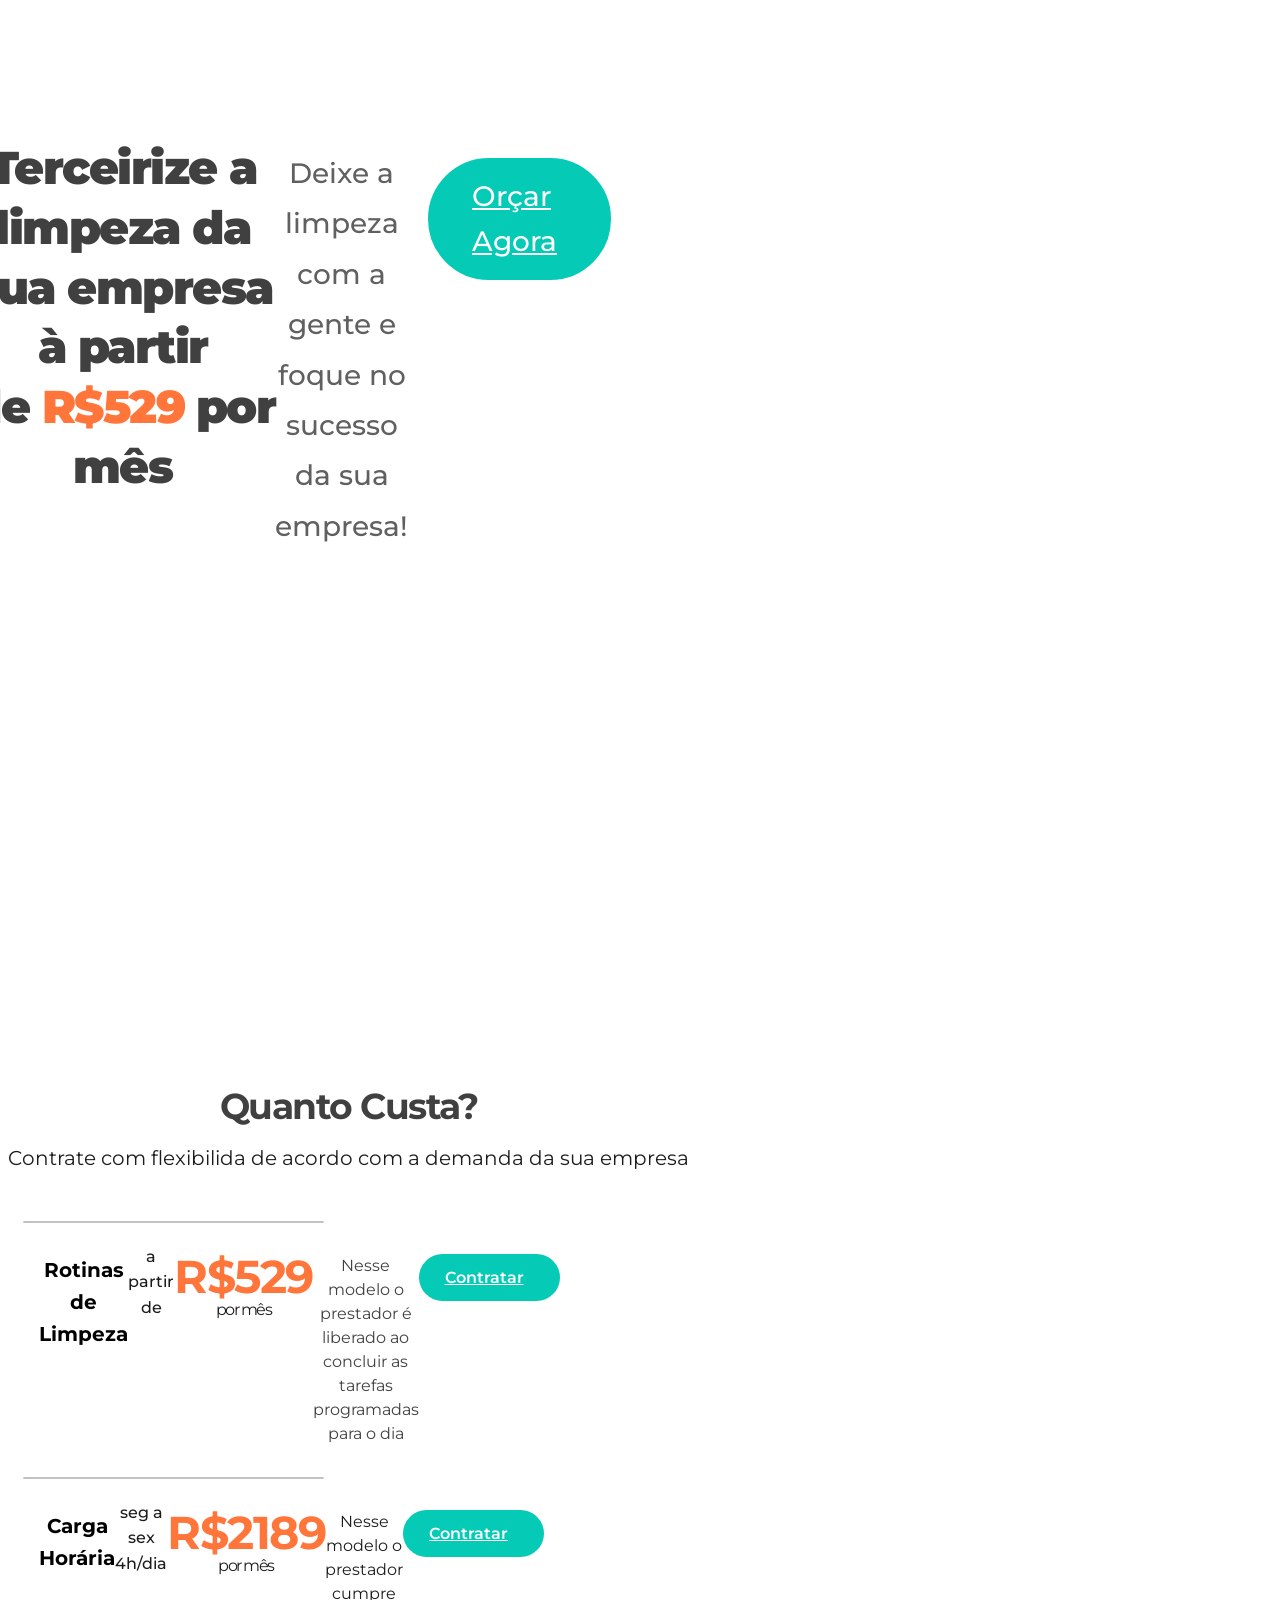
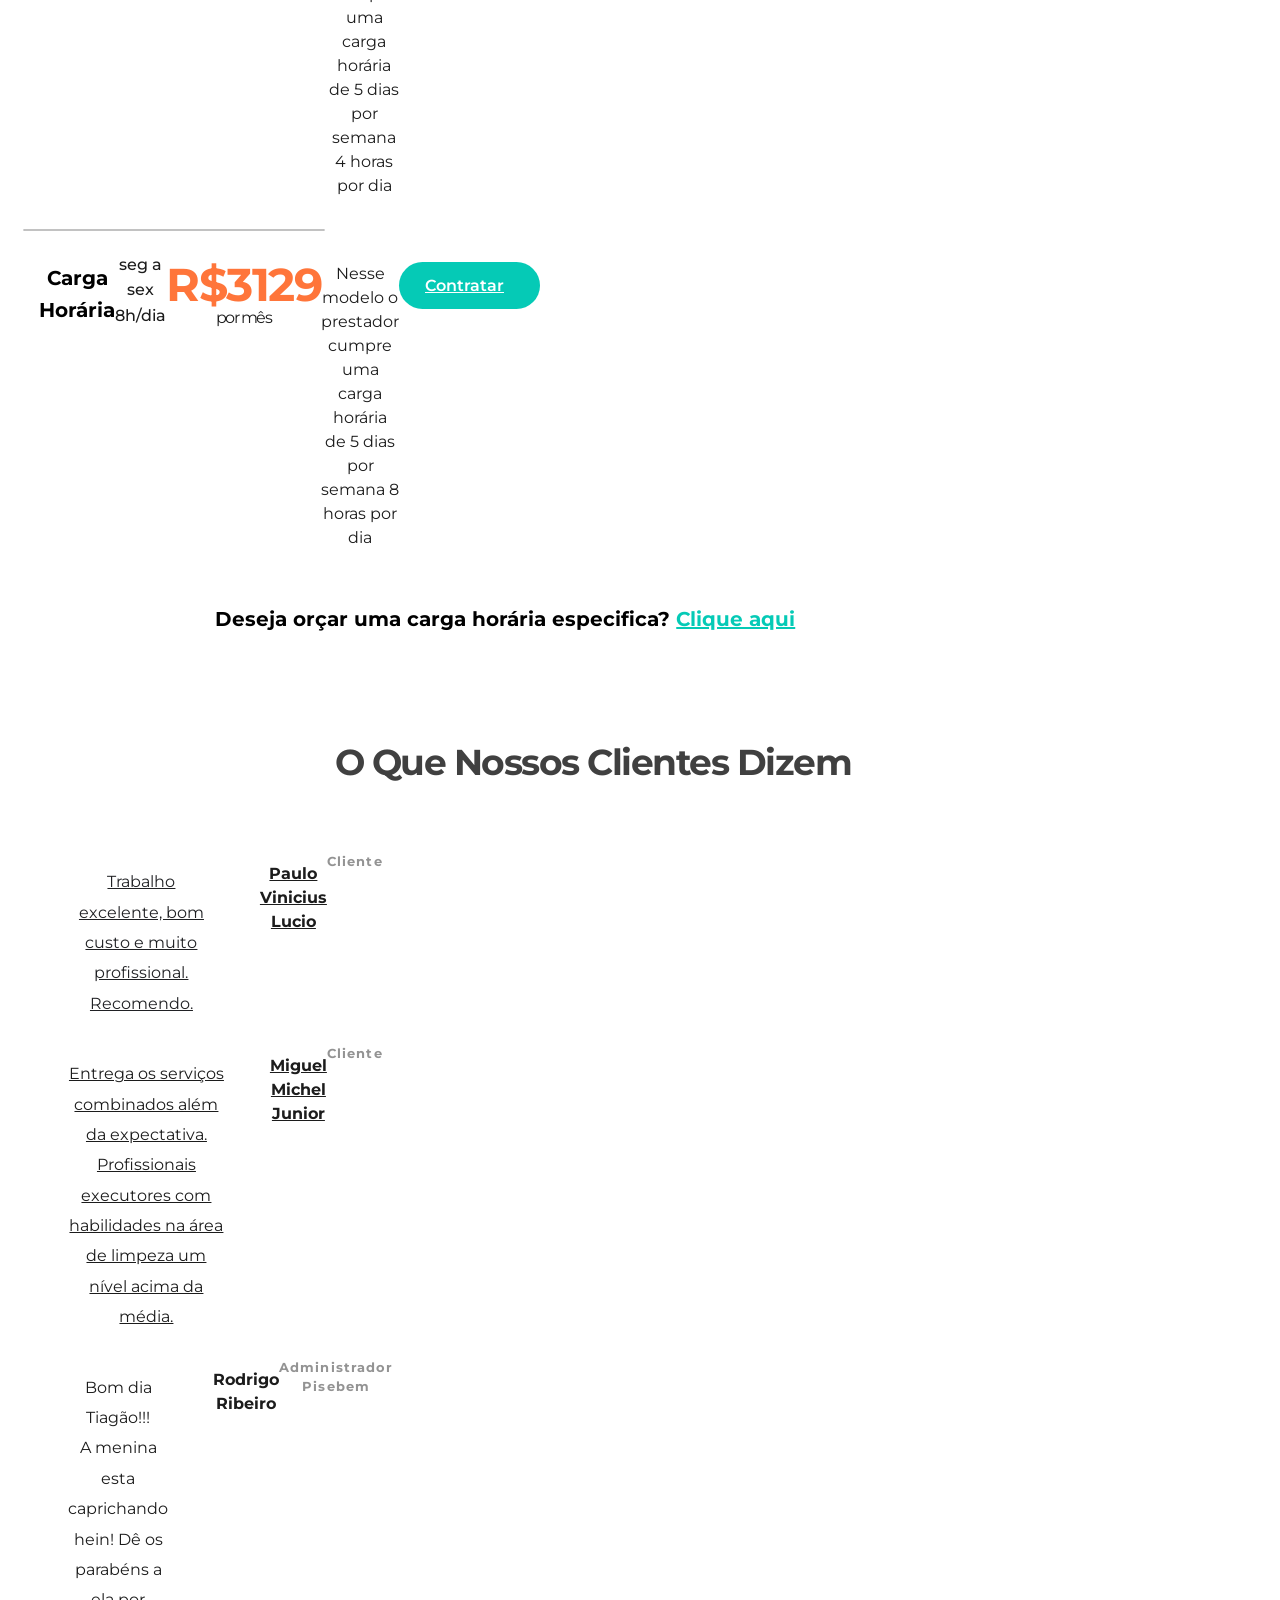
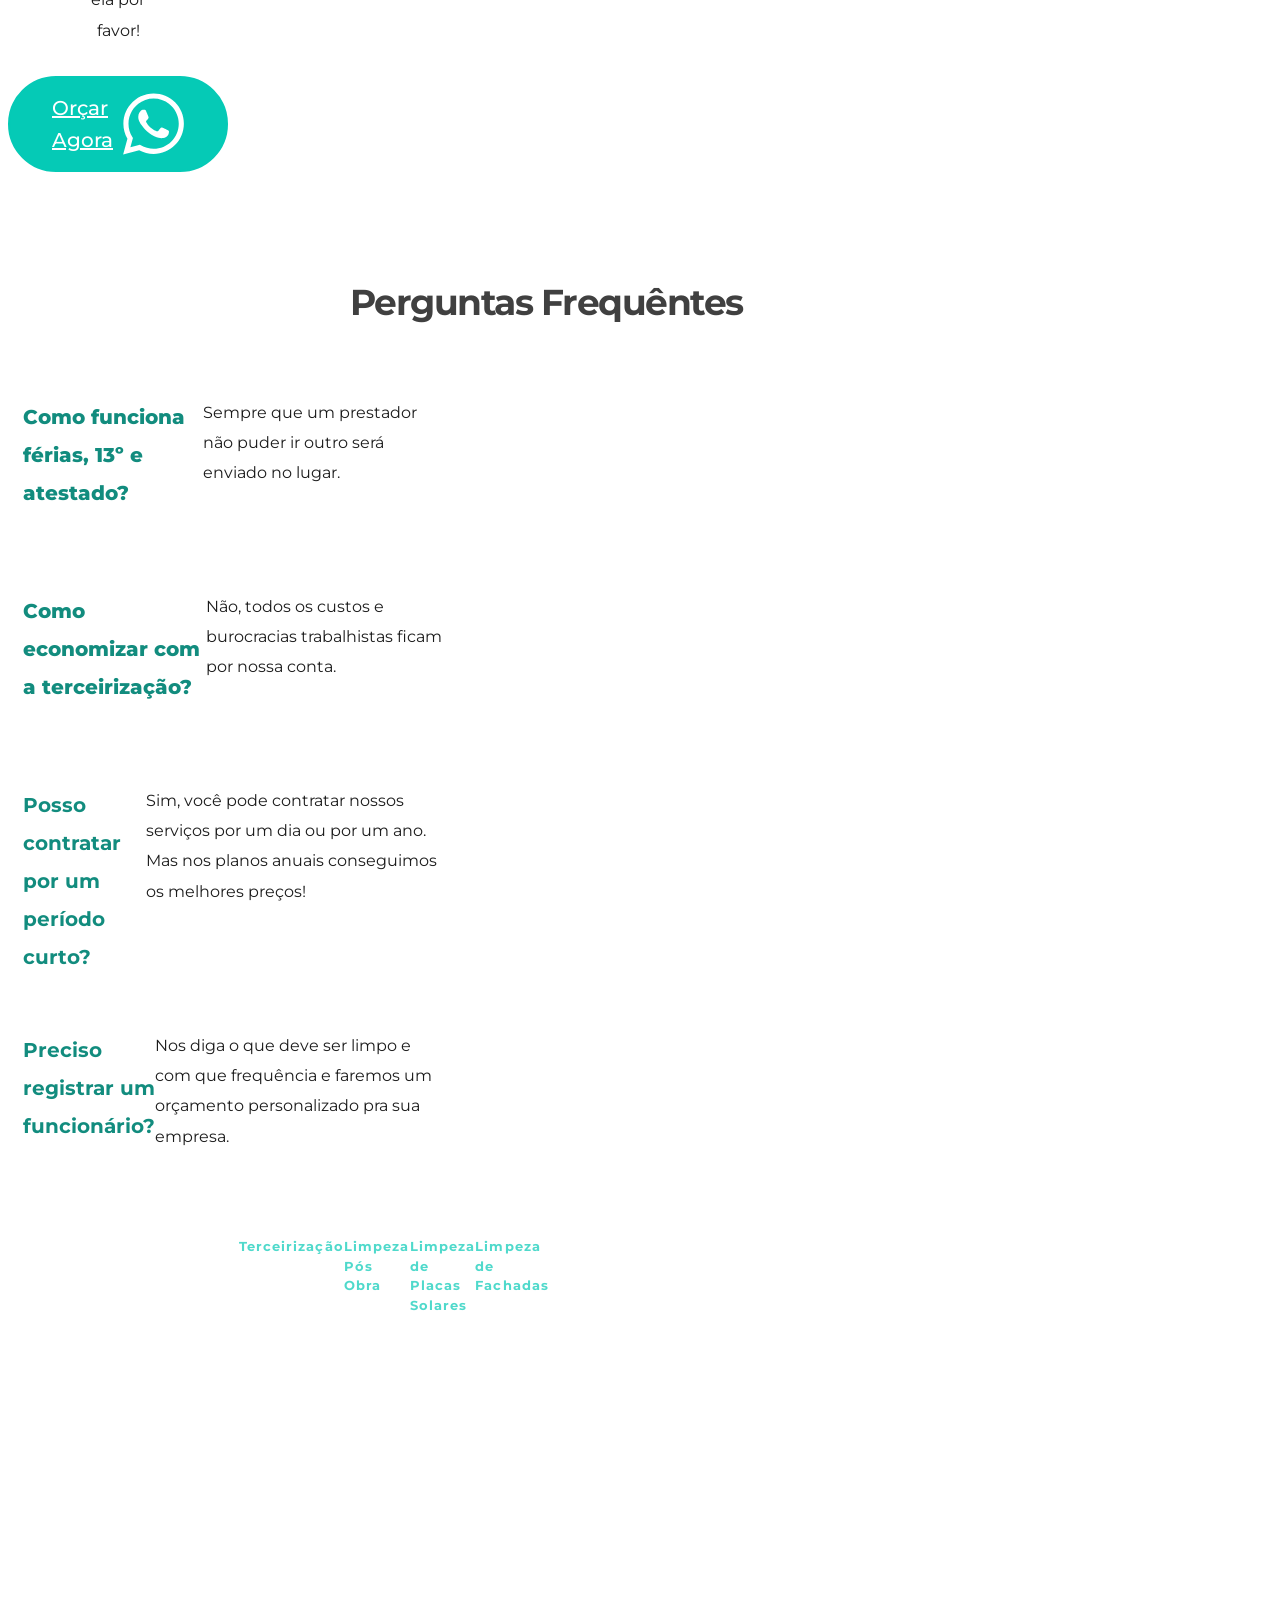
==== commit b8d75528: "index.html Landing Page Max Limpeza - 18-10-2023" ====
--- a/maxlimpeza.html
+++ b/maxlimpeza.html
@@ -1,4 +1,275 @@
-<html lang="en"><head><title>Max Limpeza - Terceirização</title><meta charset="utf-8"><meta name="viewport" content="width=device-width,initial-scale=1"><meta name="color-scheme" content="light only"><meta name="description" content="Deixa a limpeza com a gente e foque no sucesso da sua empresa"><meta property="og:site_name" content="Max Limpeza - Terceirização"><meta property="og:title" content="Max Limpeza - Terceirização"><meta property="og:type" content="website"><meta property="og:description" content="Deixa a limpeza com a gente e foque no sucesso da sua empresa"><meta property="og:image" content="https://maxlimpeza.carrd.co/assets/images/card.jpg?v=4c8f3607"><meta property="og:image:type" content="image/jpeg"><meta property="og:image:width" content="1280"><meta property="og:image:height" content="800"><meta property="og:url" content="https://maxlimpeza.carrd.co"><meta property="twitter:card" content="summary_large_image"><link rel="canonical" href="https://maxlimpeza.carrd.co"><link href="https://fonts.googleapis.com/css2?display=swap&amp;family=Montserrat:ital,wght@0,400;0,500;0,600;0,700;0,900;1,400;1,500;1,600;1,700;1,900&amp;family=Inter:ital,wght@0,300;0,400;1,300;1,400" rel="stylesheet" type="text/css"><style>html,body,div,span,applet,object,iframe,h1,h2,h3,h4,h5,h6,p,blockquote,pre,a,abbr,acronym,address,big,cite,code,del,dfn,em,img,ins,kbd,q,s,samp,small,strike,strong,sub,sup,tt,var,b,u,i,center,dl,dt,dd,ol,ul,li,fieldset,form,label,legend,table,caption,tbody,tfoot,thead,tr,th,td,article,aside,canvas,details,embed,figure,figcaption,footer,header,hgroup,menu,nav,output,ruby,section,summary,time,mark,audio,video{margin:0;padding:0;border:0;font-size:100%;font:inherit;vertical-align:baseline;}article,aside,details,figcaption,figure,footer,header,hgroup,menu,nav,section{display:block;}body{line-height:1;}ol,ul{list-style:none;}blockquote,q{quotes:none;}blockquote:before,blockquote:after,q:before,q:after{content:'';content:none;}table{border-collapse:collapse;border-spacing:0;}body{-webkit-text-size-adjust:none}mark{background-color:transparent;color:inherit}input::-moz-focus-inner{border:0;padding:0}input[type="text"],input[type="email"],select,textarea{-moz-appearance:none;-webkit-appearance:none;-ms-appearance:none;appearance:none}*, *:before, *:after {box-sizing: border-box;}body {line-height: 1.0;min-height: var(--viewport-height);min-width: 320px;overflow-x: hidden;word-wrap: break-word;background-color: #F2F2F2;}:root {--background-height: 100vh;--site-language-alignment: left;--site-language-direction: ltr;--site-language-flex-alignment: flex-start;--site-language-indent-left: 1;--site-language-indent-right: 0;--viewport-height: 100vh;}html {font-size: 16pt;}u {text-decoration: underline;}strong {color: inherit;font-weight: bolder;}em {font-style: italic;}code {background-color: rgba(144,144,144,0.25);border-radius: 0.25em;font-family: 'Lucida Console', 'Courier New', monospace;font-size: 0.9em;font-weight: normal;letter-spacing: 0;margin: 0 0.25em;padding: 0.25em 0.5em;text-indent: 0;}mark {background-color: rgba(144,144,144,0.25);}spoiler-text {-webkit-text-stroke: 0;background-color: rgba(32,32,32,0.75);text-shadow: none;text-stroke: 0;color: transparent;cursor: pointer;transition: color 0.1s ease-in-out;}spoiler-text.active {color: #FFFFFF;cursor: text;}s {text-decoration: line-through;}sub {font-size: smaller;vertical-align: sub;}sup {font-size: smaller;vertical-align: super;}a {color: inherit;text-decoration: underline;transition: color 0.25s ease;}#wrapper {-webkit-overflow-scrolling: touch;align-items: center;display: flex;flex-direction: column;justify-content: center;min-height: var(--viewport-height);overflow: hidden;position: relative;z-index: 2;padding: 3.5rem 3.5rem 3.5rem 3.5rem;}#main {--alignment: var(--site-language-alignment);--flex-alignment: var(--site-language-flex-alignment);--indent-left: var(--site-language-indent-left);--indent-right: var(--site-language-indent-right);--border-radius-tl: 0;--border-radius-tr: 0;--border-radius-br: 0;--border-radius-bl: 0;align-items: center;display: flex;flex-grow: 0;flex-shrink: 0;justify-content: center;max-width: 100%;position: relative;text-align: var(--alignment);z-index: 1;background-color: #FFFFFF;transition: opacity 0.75s ease-in-out 0s;}#main > .inner {--padding-horizontal: 5rem;--padding-vertical: 5rem;--spacing: 2rem;--width: 80rem;border-radius: var(--border-radius-tl) var(--border-radius-tr) var(--border-radius-br) var(--border-radius-bl);max-width: 100%;position: relative;width: var(--width);z-index: 1;padding: var(--padding-vertical) var(--padding-horizontal);}#main > .inner > header {margin-bottom: var(--spacing);}#main > .inner > footer {margin-top: var(--spacing);border-bottom-left-radius: inherit;border-bottom-right-radius: inherit;}#main > .inner > * > * {margin-top: var(--spacing);margin-bottom: var(--spacing);}#main > .inner > * > :first-child {margin-top: 0 !important;}#main > .inner > * > :last-child {margin-bottom: 0 !important;}#main > .inner > .full {margin-left: calc(var(--padding-horizontal) * -1);max-width: calc(100% + calc(var(--padding-horizontal) * 2) + 0.4725px);width: calc(100% + calc(var(--padding-horizontal) * 2) + 0.4725px);}#main > .inner > .full:first-child {border-top-left-radius: inherit;border-top-right-radius: inherit;margin-top: calc(var(--padding-vertical) * -1) !important;}#main > .inner > .full:last-child {border-bottom-left-radius: inherit;border-bottom-right-radius: inherit;margin-bottom: calc(var(--padding-vertical) * -1) !important;}#main > .inner > .full.screen {border-radius: 0 !important;max-width: 100vw;position: relative;width: 100vw;left: 50%;margin-left: -50vw;right: auto;}#main > .inner > * > .full {margin-left: calc(-5rem);max-width: calc(100% + 10rem + 0.4725px);width: calc(100% + 10rem + 0.4725px);}#main > .inner > * > .full.screen {border-radius: 0 !important;max-width: 100vw;position: relative;width: 100vw;left: 50%;margin-left: -50vw;right: auto;}#main > .inner > footer > .full:last-child {margin-bottom: -5rem !important;border-bottom-left-radius: inherit;border-bottom-right-radius: inherit;}#main > .inner > .active > .full:first-child {margin-top: -5rem !important;border-top-left-radius: inherit;border-top-right-radius: inherit;}#main > .inner > .active {border-top-left-radius: inherit;border-top-right-radius: inherit;}body.is-loading #main {opacity: 0;}body.is-instant #main, body.is-instant #main > .inner > *,body.is-instant #main > .inner > section > * {transition: none !important;}body.is-instant:after {display: none !important;transition: none !important;}.image {display: block;line-height: 0;max-width: 100%;position: relative;}.image .frame {-webkit-backface-visibility: hidden;-webkit-transform: translate3d(0, 0, 0);display: inline-block;max-width: 100%;overflow: hidden;vertical-align: top;width: 100%;}.image .frame img {border-radius: 0 !important;max-width: 100%;vertical-align: top;width: inherit;}.image.full .frame {display: block;}.image.full:first-child .frame {border-top-left-radius: inherit;border-top-right-radius: inherit;}.image.full:last-child .frame {border-bottom-left-radius: inherit;border-bottom-right-radius: inherit;}.image.style1 {text-align: center;}.image.style1 .frame {width: 10rem;transition: none;}.image.style1 .frame img {transition: none;}.image.style2 .frame {width: 100vw;transition: none;}.image.style2 img {height: 100% !important;object-fit: cover;object-position: center;width: 100% !important;}.image.style2 .frame img {transition: none;}.image.style4 {text-align: right;}.image.style4 .frame {width: 19rem;transition: none;}.image.style4 .frame img {transition: none;}.image.style3 .frame {width: 100vw;transition: none;}.image.style3 .frame img {transition: none;}h1, h2, h3, p {direction: var(--site-language-direction);position: relative;}h1 span.p, h2 span.p, h3 span.p, p span.p {display: block;position: relative;}h1 span[style], h2 span[style], h3 span[style], p span[style], h1 strong, h2 strong, h3 strong, p strong, h1 a, h2 a, h3 a, p a, h1 code, h2 code, h3 code, p code, h1 mark, h2 mark, h3 mark, p mark, h1 spoiler-text, h2 spoiler-text, h3 spoiler-text, p spoiler-text {-webkit-text-fill-color: currentcolor;}h1.style5, h2.style5, h3.style5, p.style5 {text-align: center;color: #404040;font-family: 'Montserrat', sans-serif;letter-spacing: -0.05rem;width: 100%;font-size: 2.5em;line-height: 1.125;font-weight: 600;}h1.style5 mark, h2.style5 mark, h3.style5 mark, p.style5 mark {color: #FCCA13;background-color: transparent;}h1.style5 a, h2.style5 a, h3.style5 a, p.style5 a {text-decoration: none;}h1.style5 a:hover, h2.style5 a:hover, h3.style5 a:hover, p.style5 a:hover {text-decoration: underline;}h1.style5 span.p:nth-child(n + 2), h2.style5 span.p:nth-child(n + 2), h3.style5 span.p:nth-child(n + 2), p.style5 span.p:nth-child(n + 2) {margin-top: 1rem;}h1.style8, h2.style8, h3.style8, p.style8 {text-align: center;color: #000000;font-family: 'Montserrat', sans-serif;letter-spacing: 0.025rem;width: calc(100% + 0.025rem);font-size: 1.625em;line-height: 1.5;font-weight: 600;}h1.style8 mark, h2.style8 mark, h3.style8 mark, p.style8 mark {background-color: transparent;}h1.style8 a, h2.style8 a, h3.style8 a, p.style8 a {color: #7A82FF;text-decoration: none;}h1.style8 a:hover, h2.style8 a:hover, h3.style8 a:hover, p.style8 a:hover {color: #747989;}h1.style8 span.p:nth-child(n + 2), h2.style8 span.p:nth-child(n + 2), h3.style8 span.p:nth-child(n + 2), p.style8 span.p:nth-child(n + 2) {margin-top: 1rem;}h1.style3, h2.style3, h3.style3, p.style3 {text-align: center;color: #808080;font-family: 'Inter', sans-serif;letter-spacing: 0.025rem;width: calc(100% + 0.025rem);font-size: 1.625em;line-height: 1.25;font-weight: 300;}h1.style3 mark, h2.style3 mark, h3.style3 mark, p.style3 mark {background-color: transparent;}h1.style3 a, h2.style3 a, h3.style3 a, p.style3 a {color: #7A82FF;text-decoration: none;}h1.style3 a:hover, h2.style3 a:hover, h3.style3 a:hover, p.style3 a:hover {color: #747989;}h1.style3 span.p:nth-child(n + 2), h2.style3 span.p:nth-child(n + 2), h3.style3 span.p:nth-child(n + 2), p.style3 span.p:nth-child(n + 2) {margin-top: 1rem;}h1.style1, h2.style1, h3.style1, p.style1 {text-align: center;color: #404040;font-family: 'Montserrat', sans-serif;font-size: 2.25em;line-height: 1.125;font-weight: 700;}h1.style1 mark, h2.style1 mark, h3.style1 mark, p.style1 mark {color: #FCCA13;background-color: transparent;}h1.style1 a, h2.style1 a, h3.style1 a, p.style1 a {text-decoration: none;}h1.style1 a:hover, h2.style1 a:hover, h3.style1 a:hover, p.style1 a:hover {text-decoration: underline;}h1.style1 span.p:nth-child(n + 2), h2.style1 span.p:nth-child(n + 2), h3.style1 span.p:nth-child(n + 2), p.style1 span.p:nth-child(n + 2) {margin-top: 1rem;}h1.style2, h2.style2, h3.style2, p.style2 {text-align: center;color: #404040;font-family: 'Montserrat', sans-serif;font-size: 1.375em;line-height: 1.125;font-weight: 500;}h1.style2 mark, h2.style2 mark, h3.style2 mark, p.style2 mark {color: #FCCA13;background-color: transparent;}h1.style2 a, h2.style2 a, h3.style2 a, p.style2 a {text-decoration: none;}h1.style2 a:hover, h2.style2 a:hover, h3.style2 a:hover, p.style2 a:hover {text-decoration: underline;}h1.style2 span.p:nth-child(n + 2), h2.style2 span.p:nth-child(n + 2), h3.style2 span.p:nth-child(n + 2), p.style2 span.p:nth-child(n + 2) {margin-top: 1rem;}h1.style4, h2.style4, h3.style4, p.style4 {text-align: left;color: #404040;font-family: 'Montserrat', sans-serif;letter-spacing: 0.025rem;width: calc(100% + 0.025rem);font-size: 1.5em;line-height: 1.5;font-weight: 400;}h1.style4 mark, h2.style4 mark, h3.style4 mark, p.style4 mark {background-color: transparent;}h1.style4 a, h2.style4 a, h3.style4 a, p.style4 a {color: #7A82FF;text-decoration: none;}h1.style4 a:hover, h2.style4 a:hover, h3.style4 a:hover, p.style4 a:hover {color: #747989;}h1.style4 span.p:nth-child(n + 2), h2.style4 span.p:nth-child(n + 2), h3.style4 span.p:nth-child(n + 2), p.style4 span.p:nth-child(n + 2) {margin-top: 1rem;}h1.style9, h2.style9, h3.style9, p.style9 {text-align: left;color: #808080;font-family: 'Montserrat', sans-serif;letter-spacing: 0.025rem;width: calc(100% + 0.025rem);font-size: 0.875em;line-height: 1.5;font-weight: 400;}h1.style9 mark, h2.style9 mark, h3.style9 mark, p.style9 mark {background-color: transparent;}h1.style9 a, h2.style9 a, h3.style9 a, p.style9 a {color: #7A82FF;text-decoration: none;}h1.style9 a:hover, h2.style9 a:hover, h3.style9 a:hover, p.style9 a:hover {color: #747989;}h1.style9 span.p:nth-child(n + 2), h2.style9 span.p:nth-child(n + 2), h3.style9 span.p:nth-child(n + 2), p.style9 span.p:nth-child(n + 2) {margin-top: 1rem;}h1.style7, h2.style7, h3.style7, p.style7 {text-align: left;color: #FF753A;font-family: 'Montserrat', sans-serif;font-size: 1.5em;line-height: 1.125;font-weight: 600;}h1.style7 mark, h2.style7 mark, h3.style7 mark, p.style7 mark {color: #FCCA13;background-color: transparent;}h1.style7 a, h2.style7 a, h3.style7 a, p.style7 a {text-decoration: none;}h1.style7 a:hover, h2.style7 a:hover, h3.style7 a:hover, p.style7 a:hover {text-decoration: underline;}h1.style7 span.p:nth-child(n + 2), h2.style7 span.p:nth-child(n + 2), h3.style7 span.p:nth-child(n + 2), p.style7 span.p:nth-child(n + 2) {margin-top: 1rem;}.icons {display: flex;flex-wrap: wrap;justify-content: var(--flex-alignment);letter-spacing: 0;padding: 0;}.icons li {position: relative;z-index: 1;}.icons li a {align-items: center;display: flex;justify-content: center;}.icons li a svg {display: block;position: relative;}.icons li a + svg {display: block;height: 100%;left: 0;pointer-events: none;position: absolute;top: 0;width: 100%;z-index: -1;}.icons li a .label {display: none;}.icons.style2 {justify-content: center;font-size: 1.75em;gap: 1.5rem;}.icons.style2:not(:first-child) {margin-top: 2.75rem !important;}.icons.style2:not(:last-child) {margin-bottom: 2.75rem !important;}.icons.style2 li a {border-radius: 100%;height: 2em;width: 2em;transition: transform 0.25s ease, color 0.25s ease, background-color 0.25s ease, border-color 0.25s ease;}.icons.style2 li a svg {height: 60%;width: 60%;transition: fill 0.25s ease;}.icons.style2 a {background-color: #FFFFFF;}.icons.style2 a svg {fill: #000000;}.icons.style2 li a + svg {transition: transform 0.25s ease, fill 0.25s ease, stroke 0.25s ease;}.icons.style2 li a:hover {transform: scale(1.1125);}.icons.style2 li a:hover + svg {transform: scale(1.1125);}.buttons {cursor: default;display: flex;justify-content: var(--flex-alignment);letter-spacing: 0;padding: 0;}.buttons li {max-width: 100%;}.buttons li a {align-items: center;justify-content: center;max-width: 100%;text-align: center;text-decoration: none;vertical-align: middle;white-space: nowrap;}.buttons.style3 {justify-content: center;gap: 0.75rem;flex-direction: row;flex-wrap: wrap;}.buttons.style3:not(:first-child) {margin-top: 2.375rem !important;}.buttons.style3:not(:last-child) {margin-bottom: 2.375rem !important;}.buttons.style3 li a {display: inline-flex;width: auto;height: 4.25rem;line-height: 4.25rem;padding: 0 2.125rem;vertical-align: middle;text-transform: uppercase;font-family: 'Montserrat', sans-serif;letter-spacing: 0.1rem;padding-left: calc(0.1rem + 2.125rem);font-size: 1.25em;font-weight: 400;border-radius: 2.5rem;box-shadow: 0rem 0.25rem 0.5rem 0rem rgba(0,0,0,0.251);flex-direction: row-reverse;justify-content: flex-end;transition: transform 0.25s ease, color 0.25s ease, background-color 0.25s ease, border-color 0.25s ease;}.buttons.style3 li a svg {display: block;fill: #FFFFFF;flex-grow: 0;flex-shrink: 0;height: 100%;min-width: 18px;width: 1.875em;margin-left: 0.75rem;margin-right: calc(-0.125em + 0.1rem);transition: fill 0.25s ease;}.buttons.style3 li a .label {direction: var(--site-language-direction);overflow: hidden;flex-grow: 1;flex-shrink: 1;text-align: left;width: 100%;}.buttons.style3 .button {background-color: #25D366;color: #FFFFFF;}.buttons.style3 .button:hover {background-color: #128C7E !important;}.buttons.style3 li a:hover {transform: scale(1.095);}.buttons.style1 {justify-content: center;gap: 0.75rem;flex-direction: row;flex-wrap: wrap;}.buttons.style1:not(:first-child) {margin-top: 2.375rem !important;}.buttons.style1:not(:last-child) {margin-bottom: 2.375rem !important;}.buttons.style1 li a {display: inline-flex;width: auto;height: 4.25rem;line-height: 4.25rem;padding: 0 2.125rem;vertical-align: middle;text-transform: uppercase;font-family: 'Montserrat', sans-serif;letter-spacing: 0.1rem;padding-left: calc(0.1rem + 2.125rem);font-size: 1.25em;font-weight: 400;border-radius: 2.5rem;box-shadow: 0rem 0.25rem 0.5rem 0rem rgba(0,0,0,0.251);flex-direction: row-reverse;justify-content: flex-end;transition: transform 0.25s ease, color 0.25s ease, background-color 0.25s ease, border-color 0.25s ease;}.buttons.style1 li a svg {display: block;fill: #FFFFFF;flex-grow: 0;flex-shrink: 0;height: 100%;min-width: 18px;width: 1.875em;margin-left: 0.75rem;margin-right: calc(-0.125em + 0.1rem);transition: fill 0.25s ease;}.buttons.style1 li a .label {direction: var(--site-language-direction);overflow: hidden;flex-grow: 1;flex-shrink: 1;text-align: left;width: 100%;}.buttons.style1 .button {background-color: #25D366;color: #FFFFFF;}.buttons.style1 .button:hover {background-color: #128C7E !important;}.buttons.style1 li a:hover {transform: scale(1.095);}.container {position: relative;}.container > .wrapper {vertical-align: top;position: relative;max-width: 100%;border-radius: inherit;}.container > .wrapper > .inner {vertical-align: top;position: relative;max-width: 100%;border-radius: inherit;text-align: var(--alignment);}#main .container.full:first-child > .wrapper {border-top-left-radius: inherit;border-top-right-radius: inherit;}#main .container.full:last-child > .wrapper {border-bottom-left-radius: inherit;border-bottom-right-radius: inherit;}#main .container.full:first-child > .wrapper > .inner {border-top-left-radius: inherit;border-top-right-radius: inherit;}#main .container.full:last-child > .wrapper > .inner {border-bottom-left-radius: inherit;border-bottom-right-radius: inherit;}.container.style1 {display: flex;width: 100%;min-height: 33rem;align-items: center;justify-content: center;background-color: #FFFFFF;background-image: url('data:image/svg+xml;charset=utf8,%3Csvg%20width%3D%22768%22%20height%3D%22432%22%20viewBox%3D%220%200%20768%20432%22%20xmlns%3D%22http%3A%2F%2Fwww.w3.org%2F2000%2Fsvg%22%3E%20%3Cstyle%20type%3D%22text%2Fcss%22%3E%20rect%20%7B%20fill%3A%20rgba(37,211,102,0.541)%3B%20transform%3A%20scale%28117%25%29%3B%20%7D%20%3C%2Fstyle%3E%20%3Crect%20x%3D%22578%22%20y%3D%22218%22%20width%3D%2220%22%20height%3D%2220%22%20fill-opacity%3D%220.3%22%3E%20%3Canimate%20attributeName%3D%22fill-opacity%22%20dur%3D%2210000ms%22%20repeatCount%3D%22indefinite%22%20values%3D%220.3%3B0.9%3B0%3B0%3B0%3B0.3e0%3B0.9%3B1%3B0.9%3B0.3e0%3B0%3B0%3B0%3B0.3%22%20%2F%3E%20%3Canimate%20attributeName%3D%22x%22%20dur%3D%2210000ms%22%20repeatCount%3D%22indefinite%22%20values%3D%22578%3B578%3B578%3B578%3B578%3B578%3B578%3B576%3B578%3B578%3B578%3B578%3B578%3B578%22%20%2F%3E%20%3Canimate%20attributeName%3D%22y%22%20dur%3D%2210000ms%22%20repeatCount%3D%22indefinite%22%20values%3D%22218%3B218%3B218%3B218%3B218%3B218%3B218%3B216%3B218%3B218%3B218%3B218%3B218%3B218%22%20%2F%3E%20%3Canimate%20attributeName%3D%22width%22%20dur%3D%2210000ms%22%20repeatCount%3D%22indefinite%22%20values%3D%2220%3B20%3B20%3B20%3B20%3B20%3B20%3B24%3B20%3B20%3B20%3B20%3B20%3B20%22%20%2F%3E%20%3Canimate%20attributeName%3D%22height%22%20dur%3D%2210000ms%22%20repeatCount%3D%22indefinite%22%20values%3D%2220%3B20%3B20%3B20%3B20%3B20%3B20%3B24%3B20%3B20%3B20%3B20%3B20%3B20%22%20%2F%3E%20%3C%2Frect%3E%20%3Crect%20x%3D%22602%22%20y%3D%2274%22%20width%3D%2220%22%20height%3D%2220%22%20fill-opacity%3D%220.5%22%3E%20%3Canimate%20attributeName%3D%22fill-opacity%22%20dur%3D%226348ms%22%20repeatCount%3D%22indefinite%22%20begin%3D%22544ms%22%20values%3D%220.5%3B0.9%3B0%3B0%3B0%3B0.5e0%3B0.9%3B1%3B0.9%3B0.5e0%3B0%3B0%3B0%3B0.5%22%20%2F%3E%20%3Canimate%20attributeName%3D%22x%22%20dur%3D%226348ms%22%20repeatCount%3D%22indefinite%22%20begin%3D%22544ms%22%20values%3D%22602%3B602%3B602%3B602%3B602%3B602%3B602%3B600%3B602%3B602%3B602%3B602%3B602%3B602%22%20%2F%3E%20%3Canimate%20attributeName%3D%22y%22%20dur%3D%226348ms%22%20repeatCount%3D%22indefinite%22%20begin%3D%22544ms%22%20values%3D%2274%3B74%3B74%3B74%3B74%3B74%3B74%3B72%3B74%3B74%3B74%3B74%3B74%3B74%22%20%2F%3E%20%3Canimate%20attributeName%3D%22width%22%20dur%3D%226348ms%22%20repeatCount%3D%22indefinite%22%20begin%3D%22544ms%22%20values%3D%2220%3B20%3B20%3B20%3B20%3B20%3B20%3B24%3B20%3B20%3B20%3B20%3B20%3B20%22%20%2F%3E%20%3Canimate%20attributeName%3D%22height%22%20dur%3D%226348ms%22%20repeatCount%3D%22indefinite%22%20begin%3D%22544ms%22%20values%3D%2220%3B20%3B20%3B20%3B20%3B20%3B20%3B24%3B20%3B20%3B20%3B20%3B20%3B20%22%20%2F%3E%20%3C%2Frect%3E%20%3Crect%20x%3D%22362%22%20y%3D%2274%22%20width%3D%2220%22%20height%3D%2220%22%20fill-opacity%3D%220%22%3E%20%3Canimate%20attributeName%3D%22fill-opacity%22%20dur%3D%229696ms%22%20repeatCount%3D%22indefinite%22%20begin%3D%22632ms%22%20values%3D%220%3B0%3B0%3B0.2%3B0.9%3B0%3B0%3B0%3B0.4e0%3B0.9%3B1%3B0.9%3B0.4e0%3B0%22%20%2F%3E%20%3Canimate%20attributeName%3D%22x%22%20dur%3D%229696ms%22%20repeatCount%3D%22indefinite%22%20begin%3D%22632ms%22%20values%3D%22362%3B362%3B362%3B362%3B362%3B362%3B362%3B362%3B362%3B362%3B360%3B362%3B362%3B362%22%20%2F%3E%20%3Canimate%20attributeName%3D%22y%22%20dur%3D%229696ms%22%20repeatCount%3D%22indefinite%22%20begin%3D%22632ms%22%20values%3D%2274%3B74%3B74%3B74%3B74%3B74%3B74%3B74%3B74%3B74%3B72%3B74%3B74%3B74%22%20%2F%3E%20%3Canimate%20attributeName%3D%22width%22%20dur%3D%229696ms%22%20repeatCount%3D%22indefinite%22%20begin%3D%22632ms%22%20values%3D%2220%3B20%3B20%3B20%3B20%3B20%3B20%3B20%3B20%3B20%3B24%3B20%3B20%3B20%22%20%2F%3E%20%3Canimate%20attributeName%3D%22height%22%20dur%3D%229696ms%22%20repeatCount%3D%22indefinite%22%20begin%3D%22632ms%22%20values%3D%2220%3B20%3B20%3B20%3B20%3B20%3B20%3B20%3B20%3B20%3B24%3B20%3B20%3B20%22%20%2F%3E%20%3C%2Frect%3E%20%3Crect%20x%3D%22290%22%20y%3D%22362%22%20width%3D%2220%22%20height%3D%2220%22%20fill-opacity%3D%220.2%22%3E%20%3Canimate%20attributeName%3D%22fill-opacity%22%20dur%3D%223609ms%22%20repeatCount%3D%22indefinite%22%20values%3D%220.2%3B0.8%3B0%3B0%3B0%3B0.5e0%3B0.9%3B1%3B0.9%3B0.5e0%3B0%3B0%3B0%3B0.2%22%20%2F%3E%20%3Canimate%20attributeName%3D%22x%22%20dur%3D%223609ms%22%20repeatCount%3D%22indefinite%22%20values%3D%22290%3B290%3B290%3B290%3B290%3B290%3B290%3B288%3B290%3B290%3B290%3B290%3B290%3B290%22%20%2F%3E%20%3Canimate%20attributeName%3D%22y%22%20dur%3D%223609ms%22%20repeatCount%3D%22indefinite%22%20values%3D%22362%3B362%3B362%3B362%3B362%3B362%3B362%3B360%3B362%3B362%3B362%3B362%3B362%3B362%22%20%2F%3E%20%3Canimate%20attributeName%3D%22width%22%20dur%3D%223609ms%22%20repeatCount%3D%22indefinite%22%20values%3D%2220%3B20%3B20%3B20%3B20%3B20%3B20%3B24%3B20%3B20%3B20%3B20%3B20%3B20%22%20%2F%3E%20%3Canimate%20attributeName%3D%22height%22%20dur%3D%223609ms%22%20repeatCount%3D%22indefinite%22%20values%3D%2220%3B20%3B20%3B20%3B20%3B20%3B20%3B24%3B20%3B20%3B20%3B20%3B20%3B20%22%20%2F%3E%20%3C%2Frect%3E%20%3Crect%20x%3D%2250%22%20y%3D%22122%22%20width%3D%2220%22%20height%3D%2220%22%20fill-opacity%3D%220.3e0%22%3E%20%3Canimate%20attributeName%3D%22fill-opacity%22%20dur%3D%223000ms%22%20repeatCount%3D%22indefinite%22%20values%3D%220.3e0%3B0.9%3B1%3B0.9%3B0.3e0%3B0%3B0%3B0%3B0.5%3B0.9%3B0%3B0%3B0%3B0.3e0%22%20%2F%3E%20%3Canimate%20attributeName%3D%22x%22%20dur%3D%223000ms%22%20repeatCount%3D%22indefinite%22%20values%3D%2250%3B50%3B48%3B50%3B50%3B50%3B50%3B50%3B50%3B50%3B50%3B50%3B50%3B50%22%20%2F%3E%20%3Canimate%20attributeName%3D%22y%22%20dur%3D%223000ms%22%20repeatCount%3D%22indefinite%22%20values%3D%22122%3B122%3B120%3B122%3B122%3B122%3B122%3B122%3B122%3B122%3B122%3B122%3B122%3B122%22%20%2F%3E%20%3Canimate%20attributeName%3D%22width%22%20dur%3D%223000ms%22%20repeatCount%3D%22indefinite%22%20values%3D%2220%3B20%3B24%3B20%3B20%3B20%3B20%3B20%3B20%3B20%3B20%3B20%3B20%3B20%22%20%2F%3E%20%3Canimate%20attributeName%3D%22height%22%20dur%3D%223000ms%22%20repeatCount%3D%22indefinite%22%20values%3D%2220%3B20%3B24%3B20%3B20%3B20%3B20%3B20%3B20%3B20%3B20%3B20%3B20%3B20%22%20%2F%3E%20%3C%2Frect%3E%20%3Crect%20x%3D%22674%22%20y%3D%22338%22%20width%3D%2220%22%20height%3D%2220%22%20fill-opacity%3D%220%22%3E%20%3Canimate%20attributeName%3D%22fill-opacity%22%20dur%3D%229087ms%22%20repeatCount%3D%22indefinite%22%20begin%3D%22208ms%22%20values%3D%220%3B0%3B0%3B0.3e0%3B0.9%3B1%3B0.9%3B0.3e0%3B0%3B0%3B0%3B0.4%3B0.8%3B0%22%20%2F%3E%20%3Canimate%20attributeName%3D%22x%22%20dur%3D%229087ms%22%20repeatCount%3D%22indefinite%22%20begin%3D%22208ms%22%20values%3D%22674%3B674%3B674%3B674%3B674%3B672%3B674%3B674%3B674%3B674%3B674%3B674%3B674%3B674%22%20%2F%3E%20%3Canimate%20attributeName%3D%22y%22%20dur%3D%229087ms%22%20repeatCount%3D%22indefinite%22%20begin%3D%22208ms%22%20values%3D%22338%3B338%3B338%3B338%3B338%3B336%3B338%3B338%3B338%3B338%3B338%3B338%3B338%3B338%22%20%2F%3E%20%3Canimate%20attributeName%3D%22width%22%20dur%3D%229087ms%22%20repeatCount%3D%22indefinite%22%20begin%3D%22208ms%22%20values%3D%2220%3B20%3B20%3B20%3B20%3B24%3B20%3B20%3B20%3B20%3B20%3B20%3B20%3B20%22%20%2F%3E%20%3Canimate%20attributeName%3D%22height%22%20dur%3D%229087ms%22%20repeatCount%3D%22indefinite%22%20begin%3D%22208ms%22%20values%3D%2220%3B20%3B20%3B20%3B20%3B24%3B20%3B20%3B20%3B20%3B20%3B20%3B20%3B20%22%20%2F%3E%20%3C%2Frect%3E%20%3Crect%20x%3D%22698%22%20y%3D%2298%22%20width%3D%2220%22%20height%3D%2220%22%20fill-opacity%3D%220.5e0%22%3E%20%3Canimate%20attributeName%3D%22fill-opacity%22%20dur%3D%223913ms%22%20repeatCount%3D%22indefinite%22%20begin%3D%22531ms%22%20values%3D%220.5e0%3B0.9%3B1%3B0.9%3B0.5e0%3B0%3B0%3B0%3B0.3%3B0.7%3B0%3B0%3B0%3B0.5e0%22%20%2F%3E%20%3Canimate%20attributeName%3D%22x%22%20dur%3D%223913ms%22%20repeatCount%3D%22indefinite%22%20begin%3D%22531ms%22%20values%3D%22698%3B698%3B696%3B698%3B698%3B698%3B698%3B698%3B698%3B698%3B698%3B698%3B698%3B698%22%20%2F%3E%20%3Canimate%20attributeName%3D%22y%22%20dur%3D%223913ms%22%20repeatCount%3D%22indefinite%22%20begin%3D%22531ms%22%20values%3D%2298%3B98%3B96%3B98%3B98%3B98%3B98%3B98%3B98%3B98%3B98%3B98%3B98%3B98%22%20%2F%3E%20%3Canimate%20attributeName%3D%22width%22%20dur%3D%223913ms%22%20repeatCount%3D%22indefinite%22%20begin%3D%22531ms%22%20values%3D%2220%3B20%3B24%3B20%3B20%3B20%3B20%3B20%3B20%3B20%3B20%3B20%3B20%3B20%22%20%2F%3E%20%3Canimate%20attributeName%3D%22height%22%20dur%3D%223913ms%22%20repeatCount%3D%22indefinite%22%20begin%3D%22531ms%22%20values%3D%2220%3B20%3B24%3B20%3B20%3B20%3B20%3B20%3B20%3B20%3B20%3B20%3B20%3B20%22%20%2F%3E%20%3C%2Frect%3E%20%3Crect%20x%3D%2274%22%20y%3D%222%22%20width%3D%2220%22%20height%3D%2220%22%20fill-opacity%3D%220.5e0%22%3E%20%3Canimate%20attributeName%3D%22fill-opacity%22%20dur%3D%229391ms%22%20repeatCount%3D%22indefinite%22%20begin%3D%22658ms%22%20values%3D%220.5e0%3B0.9%3B1%3B0.9%3B0.5e0%3B0%3B0%3B0%3B0.2%3B0.8%3B0%3B0%3B0%3B0.5e0%22%20%2F%3E%20%3Canimate%20attributeName%3D%22x%22%20dur%3D%229391ms%22%20repeatCount%3D%22indefinite%22%20begin%3D%22658ms%22%20values%3D%2274%3B74%3B72%3B74%3B74%3B74%3B74%3B74%3B74%3B74%3B74%3B74%3B74%3B74%22%20%2F%3E%20%3Canimate%20attributeName%3D%22y%22%20dur%3D%229391ms%22%20repeatCount%3D%22indefinite%22%20begin%3D%22658ms%22%20values%3D%222%3B2%3B0%3B2%3B2%3B2%3B2%3B2%3B2%3B2%3B2%3B2%3B2%3B2%22%20%2F%3E%20%3Canimate%20attributeName%3D%22width%22%20dur%3D%229391ms%22%20repeatCount%3D%22indefinite%22%20begin%3D%22658ms%22%20values%3D%2220%3B20%3B24%3B20%3B20%3B20%3B20%3B20%3B20%3B20%3B20%3B20%3B20%3B20%22%20%2F%3E%20%3Canimate%20attributeName%3D%22height%22%20dur%3D%229391ms%22%20repeatCount%3D%22indefinite%22%20begin%3D%22658ms%22%20values%3D%2220%3B20%3B24%3B20%3B20%3B20%3B20%3B20%3B20%3B20%3B20%3B20%3B20%3B20%22%20%2F%3E%20%3C%2Frect%3E%20%3Crect%20x%3D%22314%22%20y%3D%22218%22%20width%3D%2220%22%20height%3D%2220%22%20fill-opacity%3D%220.2%22%3E%20%3Canimate%20attributeName%3D%22fill-opacity%22%20dur%3D%224826ms%22%20repeatCount%3D%22indefinite%22%20values%3D%220.2%3B0.9%3B0%3B0%3B0%3B0.3e0%3B0.9%3B1%3B0.9%3B0.3e0%3B0%3B0%3B0%3B0.2%22%20%2F%3E%20%3Canimate%20attributeName%3D%22x%22%20dur%3D%224826ms%22%20repeatCount%3D%22indefinite%22%20values%3D%22314%3B314%3B314%3B314%3B314%3B314%3B314%3B312%3B314%3B314%3B314%3B314%3B314%3B314%22%20%2F%3E%20%3Canimate%20attributeName%3D%22y%22%20dur%3D%224826ms%22%20repeatCount%3D%22indefinite%22%20values%3D%22218%3B218%3B218%3B218%3B218%3B218%3B218%3B216%3B218%3B218%3B218%3B218%3B218%3B218%22%20%2F%3E%20%3Canimate%20attributeName%3D%22width%22%20dur%3D%224826ms%22%20repeatCount%3D%22indefinite%22%20values%3D%2220%3B20%3B20%3B20%3B20%3B20%3B20%3B24%3B20%3B20%3B20%3B20%3B20%3B20%22%20%2F%3E%20%3Canimate%20attributeName%3D%22height%22%20dur%3D%224826ms%22%20repeatCount%3D%22indefinite%22%20values%3D%2220%3B20%3B20%3B20%3B20%3B20%3B20%3B24%3B20%3B20%3B20%3B20%3B20%3B20%22%20%2F%3E%20%3C%2Frect%3E%20%3Crect%20x%3D%22554%22%20y%3D%22314%22%20width%3D%2220%22%20height%3D%2220%22%20fill-opacity%3D%220%22%3E%20%3Canimate%20attributeName%3D%22fill-opacity%22%20dur%3D%228478ms%22%20repeatCount%3D%22indefinite%22%20values%3D%220%3B0%3B0%3B0.2e0%3B0.9%3B1%3B0.9%3B0.2e0%3B0%3B0%3B0%3B0.3%3B0.9%3B0%22%20%2F%3E%20%3Canimate%20attributeName%3D%22x%22%20dur%3D%228478ms%22%20repeatCount%3D%22indefinite%22%20values%3D%22554%3B554%3B554%3B554%3B554%3B552%3B554%3B554%3B554%3B554%3B554%3B554%3B554%3B554%22%20%2F%3E%20%3Canimate%20attributeName%3D%22y%22%20dur%3D%228478ms%22%20repeatCount%3D%22indefinite%22%20values%3D%22314%3B314%3B314%3B314%3B314%3B312%3B314%3B314%3B314%3B314%3B314%3B314%3B314%3B314%22%20%2F%3E%20%3Canimate%20attributeName%3D%22width%22%20dur%3D%228478ms%22%20repeatCount%3D%22indefinite%22%20values%3D%2220%3B20%3B20%3B20%3B20%3B24%3B20%3B20%3B20%3B20%3B20%3B20%3B20%3B20%22%20%2F%3E%20%3Canimate%20attributeName%3D%22height%22%20dur%3D%228478ms%22%20repeatCount%3D%22indefinite%22%20values%3D%2220%3B20%3B20%3B20%3B20%3B24%3B20%3B20%3B20%3B20%3B20%3B20%3B20%3B20%22%20%2F%3E%20%3C%2Frect%3E%20%3Crect%20x%3D%22434%22%20y%3D%22386%22%20width%3D%2220%22%20height%3D%2220%22%20fill-opacity%3D%220%22%3E%20%3Canimate%20attributeName%3D%22fill-opacity%22%20dur%3D%225435ms%22%20repeatCount%3D%22indefinite%22%20values%3D%220%3B0%3B0%3B0.4e0%3B0.9%3B1%3B0.9%3B0.4e0%3B0%3B0%3B0%3B0.2%3B0.8%3B0%22%20%2F%3E%20%3Canimate%20attributeName%3D%22x%22%20dur%3D%225435ms%22%20repeatCount%3D%22indefinite%22%20values%3D%22434%3B434%3B434%3B434%3B434%3B432%3B434%3B434%3B434%3B434%3B434%3B434%3B434%3B434%22%20%2F%3E%20%3Canimate%20attributeName%3D%22y%22%20dur%3D%225435ms%22%20repeatCount%3D%22indefinite%22%20values%3D%22386%3B386%3B386%3B386%3B386%3B384%3B386%3B386%3B386%3B386%3B386%3B386%3B386%3B386%22%20%2F%3E%20%3Canimate%20attributeName%3D%22width%22%20dur%3D%225435ms%22%20repeatCount%3D%22indefinite%22%20values%3D%2220%3B20%3B20%3B20%3B20%3B24%3B20%3B20%3B20%3B20%3B20%3B20%3B20%3B20%22%20%2F%3E%20%3Canimate%20attributeName%3D%22height%22%20dur%3D%225435ms%22%20repeatCount%3D%22indefinite%22%20values%3D%2220%3B20%3B20%3B20%3B20%3B24%3B20%3B20%3B20%3B20%3B20%3B20%3B20%3B20%22%20%2F%3E%20%3C%2Frect%3E%20%3Crect%20x%3D%222%22%20y%3D%22362%22%20width%3D%2220%22%20height%3D%2220%22%20fill-opacity%3D%220.5e0%22%3E%20%3Canimate%20attributeName%3D%22fill-opacity%22%20dur%3D%225739ms%22%20repeatCount%3D%22indefinite%22%20begin%3D%22653ms%22%20values%3D%220.5e0%3B0.9%3B1%3B0.9%3B0.5e0%3B0%3B0%3B0%3B0.3%3B0.8%3B0%3B0%3B0%3B0.5e0%22%20%2F%3E%20%3Canimate%20attributeName%3D%22x%22%20dur%3D%225739ms%22%20repeatCount%3D%22indefinite%22%20begin%3D%22653ms%22%20values%3D%222%3B2%3B0%3B2%3B2%3B2%3B2%3B2%3B2%3B2%3B2%3B2%3B2%3B2%22%20%2F%3E%20%3Canimate%20attributeName%3D%22y%22%20dur%3D%225739ms%22%20repeatCount%3D%22indefinite%22%20begin%3D%22653ms%22%20values%3D%22362%3B362%3B360%3B362%3B362%3B362%3B362%3B362%3B362%3B362%3B362%3B362%3B362%3B362%22%20%2F%3E%20%3Canimate%20attributeName%3D%22width%22%20dur%3D%225739ms%22%20repeatCount%3D%22indefinite%22%20begin%3D%22653ms%22%20values%3D%2220%3B20%3B24%3B20%3B20%3B20%3B20%3B20%3B20%3B20%3B20%3B20%3B20%3B20%22%20%2F%3E%20%3Canimate%20attributeName%3D%22height%22%20dur%3D%225739ms%22%20repeatCount%3D%22indefinite%22%20begin%3D%22653ms%22%20values%3D%2220%3B20%3B24%3B20%3B20%3B20%3B20%3B20%3B20%3B20%3B20%3B20%3B20%3B20%22%20%2F%3E%20%3C%2Frect%3E%20%3Crect%20x%3D%2250%22%20y%3D%22266%22%20width%3D%2220%22%20height%3D%2220%22%20fill-opacity%3D%220.3%22%3E%20%3Canimate%20attributeName%3D%22fill-opacity%22%20dur%3D%227261ms%22%20repeatCount%3D%22indefinite%22%20values%3D%220.3%3B0.8%3B0%3B0%3B0%3B0.2e0%3B0.9%3B1%3B0.9%3B0.2e0%3B0%3B0%3B0%3B0.3%22%20%2F%3E%20%3Canimate%20attributeName%3D%22x%22%20dur%3D%227261ms%22%20repeatCount%3D%22indefinite%22%20values%3D%2250%3B50%3B50%3B50%3B50%3B50%3B50%3B48%3B50%3B50%3B50%3B50%3B50%3B50%22%20%2F%3E%20%3Canimate%20attributeName%3D%22y%22%20dur%3D%227261ms%22%20repeatCount%3D%22indefinite%22%20values%3D%22266%3B266%3B266%3B266%3B266%3B266%3B266%3B264%3B266%3B266%3B266%3B266%3B266%3B266%22%20%2F%3E%20%3Canimate%20attributeName%3D%22width%22%20dur%3D%227261ms%22%20repeatCount%3D%22indefinite%22%20values%3D%2220%3B20%3B20%3B20%3B20%3B20%3B20%3B24%3B20%3B20%3B20%3B20%3B20%3B20%22%20%2F%3E%20%3Canimate%20attributeName%3D%22height%22%20dur%3D%227261ms%22%20repeatCount%3D%22indefinite%22%20values%3D%2220%3B20%3B20%3B20%3B20%3B20%3B20%3B24%3B20%3B20%3B20%3B20%3B20%3B20%22%20%2F%3E%20%3C%2Frect%3E%20%3Crect%20x%3D%22218%22%20y%3D%22146%22%20width%3D%2220%22%20height%3D%2220%22%20fill-opacity%3D%220.4e0%22%3E%20%3Canimate%20attributeName%3D%22fill-opacity%22%20dur%3D%228174ms%22%20repeatCount%3D%22indefinite%22%20values%3D%220.4e0%3B0.9%3B1%3B0.9%3B0.4e0%3B0%3B0%3B0%3B0.5%3B0.7%3B0%3B0%3B0%3B0.4e0%22%20%2F%3E%20%3Canimate%20attributeName%3D%22x%22%20dur%3D%228174ms%22%20repeatCount%3D%22indefinite%22%20values%3D%22218%3B218%3B216%3B218%3B218%3B218%3B218%3B218%3B218%3B218%3B218%3B218%3B218%3B218%22%20%2F%3E%20%3Canimate%20attributeName%3D%22y%22%20dur%3D%228174ms%22%20repeatCount%3D%22indefinite%22%20values%3D%22146%3B146%3B144%3B146%3B146%3B146%3B146%3B146%3B146%3B146%3B146%3B146%3B146%3B146%22%20%2F%3E%20%3Canimate%20attributeName%3D%22width%22%20dur%3D%228174ms%22%20repeatCount%3D%22indefinite%22%20values%3D%2220%3B20%3B24%3B20%3B20%3B20%3B20%3B20%3B20%3B20%3B20%3B20%3B20%3B20%22%20%2F%3E%20%3Canimate%20attributeName%3D%22height%22%20dur%3D%228174ms%22%20repeatCount%3D%22indefinite%22%20values%3D%2220%3B20%3B24%3B20%3B20%3B20%3B20%3B20%3B20%3B20%3B20%3B20%3B20%3B20%22%20%2F%3E%20%3C%2Frect%3E%20%3Crect%20x%3D%22218%22%20y%3D%2226%22%20width%3D%2220%22%20height%3D%2220%22%20fill-opacity%3D%220%22%3E%20%3Canimate%20attributeName%3D%22fill-opacity%22%20dur%3D%227870ms%22%20repeatCount%3D%22indefinite%22%20values%3D%220%3B0%3B0%3B0.3e0%3B0.9%3B1%3B0.9%3B0.3e0%3B0%3B0%3B0%3B0.2%3B0.8%3B0%22%20%2F%3E%20%3Canimate%20attributeName%3D%22x%22%20dur%3D%227870ms%22%20repeatCount%3D%22indefinite%22%20values%3D%22218%3B218%3B218%3B218%3B218%3B216%3B218%3B218%3B218%3B218%3B218%3B218%3B218%3B218%22%20%2F%3E%20%3Canimate%20attributeName%3D%22y%22%20dur%3D%227870ms%22%20repeatCount%3D%22indefinite%22%20values%3D%2226%3B26%3B26%3B26%3B26%3B24%3B26%3B26%3B26%3B26%3B26%3B26%3B26%3B26%22%20%2F%3E%20%3Canimate%20attributeName%3D%22width%22%20dur%3D%227870ms%22%20repeatCount%3D%22indefinite%22%20values%3D%2220%3B20%3B20%3B20%3B20%3B24%3B20%3B20%3B20%3B20%3B20%3B20%3B20%3B20%22%20%2F%3E%20%3Canimate%20attributeName%3D%22height%22%20dur%3D%227870ms%22%20repeatCount%3D%22indefinite%22%20values%3D%2220%3B20%3B20%3B20%3B20%3B24%3B20%3B20%3B20%3B20%3B20%3B20%3B20%3B20%22%20%2F%3E%20%3C%2Frect%3E%20%3Crect%20x%3D%22698%22%20y%3D%22194%22%20width%3D%2220%22%20height%3D%2220%22%20fill-opacity%3D%220%22%3E%20%3Canimate%20attributeName%3D%22fill-opacity%22%20dur%3D%226957ms%22%20repeatCount%3D%22indefinite%22%20values%3D%220%3B0%3B0%3B0.3%3B0.7%3B0%3B0%3B0%3B0.3e0%3B0.9%3B1%3B0.9%3B0.3e0%3B0%22%20%2F%3E%20%3Canimate%20attributeName%3D%22x%22%20dur%3D%226957ms%22%20repeatCount%3D%22indefinite%22%20values%3D%22698%3B698%3B698%3B698%3B698%3B698%3B698%3B698%3B698%3B698%3B696%3B698%3B698%3B698%22%20%2F%3E%20%3Canimate%20attributeName%3D%22y%22%20dur%3D%226957ms%22%20repeatCount%3D%22indefinite%22%20values%3D%22194%3B194%3B194%3B194%3B194%3B194%3B194%3B194%3B194%3B194%3B192%3B194%3B194%3B194%22%20%2F%3E%20%3Canimate%20attributeName%3D%22width%22%20dur%3D%226957ms%22%20repeatCount%3D%22indefinite%22%20values%3D%2220%3B20%3B20%3B20%3B20%3B20%3B20%3B20%3B20%3B20%3B24%3B20%3B20%3B20%22%20%2F%3E%20%3Canimate%20attributeName%3D%22height%22%20dur%3D%226957ms%22%20repeatCount%3D%22indefinite%22%20values%3D%2220%3B20%3B20%3B20%3B20%3B20%3B20%3B20%3B20%3B20%3B24%3B20%3B20%3B20%22%20%2F%3E%20%3C%2Frect%3E%20%3Crect%20x%3D%22194%22%20y%3D%22242%22%20width%3D%2220%22%20height%3D%2220%22%20fill-opacity%3D%220%22%3E%20%3Canimate%20attributeName%3D%22fill-opacity%22%20dur%3D%228783ms%22%20repeatCount%3D%22indefinite%22%20begin%3D%22716ms%22%20values%3D%220%3B0%3B0%3B0.2e0%3B0.9%3B1%3B0.9%3B0.2e0%3B0%3B0%3B0%3B0.2%3B0.8%3B0%22%20%2F%3E%20%3Canimate%20attributeName%3D%22x%22%20dur%3D%228783ms%22%20repeatCount%3D%22indefinite%22%20begin%3D%22716ms%22%20values%3D%22194%3B194%3B194%3B194%3B194%3B192%3B194%3B194%3B194%3B194%3B194%3B194%3B194%3B194%22%20%2F%3E%20%3Canimate%20attributeName%3D%22y%22%20dur%3D%228783ms%22%20repeatCount%3D%22indefinite%22%20begin%3D%22716ms%22%20values%3D%22242%3B242%3B242%3B242%3B242%3B240%3B242%3B242%3B242%3B242%3B242%3B242%3B242%3B242%22%20%2F%3E%20%3Canimate%20attributeName%3D%22width%22%20dur%3D%228783ms%22%20repeatCount%3D%22indefinite%22%20begin%3D%22716ms%22%20values%3D%2220%3B20%3B20%3B20%3B20%3B24%3B20%3B20%3B20%3B20%3B20%3B20%3B20%3B20%22%20%2F%3E%20%3Canimate%20attributeName%3D%22height%22%20dur%3D%228783ms%22%20repeatCount%3D%22indefinite%22%20begin%3D%22716ms%22%20values%3D%2220%3B20%3B20%3B20%3B20%3B24%3B20%3B20%3B20%3B20%3B20%3B20%3B20%3B20%22%20%2F%3E%20%3C%2Frect%3E%20%3Crect%20x%3D%22698%22%20y%3D%222%22%20width%3D%2220%22%20height%3D%2220%22%20fill-opacity%3D%220%22%3E%20%3Canimate%20attributeName%3D%22fill-opacity%22%20dur%3D%226043ms%22%20repeatCount%3D%22indefinite%22%20values%3D%220%3B0%3B0%3B0.5%3B0.8%3B0%3B0%3B0%3B0.5e0%3B0.9%3B1%3B0.9%3B0.5e0%3B0%22%20%2F%3E%20%3Canimate%20attributeName%3D%22x%22%20dur%3D%226043ms%22%20repeatCount%3D%22indefinite%22%20values%3D%22698%3B698%3B698%3B698%3B698%3B698%3B698%3B698%3B698%3B698%3B696%3B698%3B698%3B698%22%20%2F%3E%20%3Canimate%20attributeName%3D%22y%22%20dur%3D%226043ms%22%20repeatCount%3D%22indefinite%22%20values%3D%222%3B2%3B2%3B2%3B2%3B2%3B2%3B2%3B2%3B2%3B0%3B2%3B2%3B2%22%20%2F%3E%20%3Canimate%20attributeName%3D%22width%22%20dur%3D%226043ms%22%20repeatCount%3D%22indefinite%22%20values%3D%2220%3B20%3B20%3B20%3B20%3B20%3B20%3B20%3B20%3B20%3B24%3B20%3B20%3B20%22%20%2F%3E%20%3Canimate%20attributeName%3D%22height%22%20dur%3D%226043ms%22%20repeatCount%3D%22indefinite%22%20values%3D%2220%3B20%3B20%3B20%3B20%3B20%3B20%3B20%3B20%3B20%3B24%3B20%3B20%3B20%22%20%2F%3E%20%3C%2Frect%3E%20%3Crect%20x%3D%22458%22%20y%3D%22242%22%20width%3D%2220%22%20height%3D%2220%22%20fill-opacity%3D%220%22%3E%20%3Canimate%20attributeName%3D%22fill-opacity%22%20dur%3D%226652ms%22%20repeatCount%3D%22indefinite%22%20begin%3D%22614ms%22%20values%3D%220%3B0%3B0%3B0.5%3B0.9%3B0%3B0%3B0%3B0.5e0%3B0.9%3B1%3B0.9%3B0.5e0%3B0%22%20%2F%3E%20%3Canimate%20attributeName%3D%22x%22%20dur%3D%226652ms%22%20repeatCount%3D%22indefinite%22%20begin%3D%22614ms%22%20values%3D%22458%3B458%3B458%3B458%3B458%3B458%3B458%3B458%3B458%3B458%3B456%3B458%3B458%3B458%22%20%2F%3E%20%3Canimate%20attributeName%3D%22y%22%20dur%3D%226652ms%22%20repeatCount%3D%22indefinite%22%20begin%3D%22614ms%22%20values%3D%22242%3B242%3B242%3B242%3B242%3B242%3B242%3B242%3B242%3B242%3B240%3B242%3B242%3B242%22%20%2F%3E%20%3Canimate%20attributeName%3D%22width%22%20dur%3D%226652ms%22%20repeatCount%3D%22indefinite%22%20begin%3D%22614ms%22%20values%3D%2220%3B20%3B20%3B20%3B20%3B20%3B20%3B20%3B20%3B20%3B24%3B20%3B20%3B20%22%20%2F%3E%20%3Canimate%20attributeName%3D%22height%22%20dur%3D%226652ms%22%20repeatCount%3D%22indefinite%22%20begin%3D%22614ms%22%20values%3D%2220%3B20%3B20%3B20%3B20%3B20%3B20%3B20%3B20%3B20%3B24%3B20%3B20%3B20%22%20%2F%3E%20%3C%2Frect%3E%20%3Crect%20x%3D%22170%22%20y%3D%22386%22%20width%3D%2220%22%20height%3D%2220%22%20fill-opacity%3D%220%22%3E%20%3Canimate%20attributeName%3D%22fill-opacity%22%20dur%3D%224522ms%22%20repeatCount%3D%22indefinite%22%20begin%3D%22716ms%22%20values%3D%220%3B0%3B0%3B0.4%3B0.9%3B0%3B0%3B0%3B0.4e0%3B0.9%3B1%3B0.9%3B0.4e0%3B0%22%20%2F%3E%20%3Canimate%20attributeName%3D%22x%22%20dur%3D%224522ms%22%20repeatCount%3D%22indefinite%22%20begin%3D%22716ms%22%20values%3D%22170%3B170%3B170%3B170%3B170%3B170%3B170%3B170%3B170%3B170%3B168%3B170%3B170%3B170%22%20%2F%3E%20%3Canimate%20attributeName%3D%22y%22%20dur%3D%224522ms%22%20repeatCount%3D%22indefinite%22%20begin%3D%22716ms%22%20values%3D%22386%3B386%3B386%3B386%3B386%3B386%3B386%3B386%3B386%3B386%3B384%3B386%3B386%3B386%22%20%2F%3E%20%3Canimate%20attributeName%3D%22width%22%20dur%3D%224522ms%22%20repeatCount%3D%22indefinite%22%20begin%3D%22716ms%22%20values%3D%2220%3B20%3B20%3B20%3B20%3B20%3B20%3B20%3B20%3B20%3B24%3B20%3B20%3B20%22%20%2F%3E%20%3Canimate%20attributeName%3D%22height%22%20dur%3D%224522ms%22%20repeatCount%3D%22indefinite%22%20begin%3D%22716ms%22%20values%3D%2220%3B20%3B20%3B20%3B20%3B20%3B20%3B20%3B20%3B20%3B24%3B20%3B20%3B20%22%20%2F%3E%20%3C%2Frect%3E%20%3Crect%20x%3D%22530%22%20y%3D%22410%22%20width%3D%2220%22%20height%3D%2220%22%20fill-opacity%3D%220.3%22%3E%20%3Canimate%20attributeName%3D%22fill-opacity%22%20dur%3D%224217ms%22%20repeatCount%3D%22indefinite%22%20begin%3D%22886ms%22%20values%3D%220.3%3B0.9%3B0%3B0%3B0%3B0.3e0%3B0.9%3B1%3B0.9%3B0.3e0%3B0%3B0%3B0%3B0.3%22%20%2F%3E%20%3Canimate%20attributeName%3D%22x%22%20dur%3D%224217ms%22%20repeatCount%3D%22indefinite%22%20begin%3D%22886ms%22%20values%3D%22530%3B530%3B530%3B530%3B530%3B530%3B530%3B528%3B530%3B530%3B530%3B530%3B530%3B530%22%20%2F%3E%20%3Canimate%20attributeName%3D%22y%22%20dur%3D%224217ms%22%20repeatCount%3D%22indefinite%22%20begin%3D%22886ms%22%20values%3D%22410%3B410%3B410%3B410%3B410%3B410%3B410%3B408%3B410%3B410%3B410%3B410%3B410%3B410%22%20%2F%3E%20%3Canimate%20attributeName%3D%22width%22%20dur%3D%224217ms%22%20repeatCount%3D%22indefinite%22%20begin%3D%22886ms%22%20values%3D%2220%3B20%3B20%3B20%3B20%3B20%3B20%3B24%3B20%3B20%3B20%3B20%3B20%3B20%22%20%2F%3E%20%3Canimate%20attributeName%3D%22height%22%20dur%3D%224217ms%22%20repeatCount%3D%22indefinite%22%20begin%3D%22886ms%22%20values%3D%2220%3B20%3B20%3B20%3B20%3B20%3B20%3B24%3B20%3B20%3B20%3B20%3B20%3B20%22%20%2F%3E%20%3C%2Frect%3E%20%3Crect%20x%3D%22482%22%20y%3D%2250%22%20width%3D%2220%22%20height%3D%2220%22%20fill-opacity%3D%220.5e0%22%3E%20%3Canimate%20attributeName%3D%22fill-opacity%22%20dur%3D%223304ms%22%20repeatCount%3D%22indefinite%22%20values%3D%220.5e0%3B0.9%3B1%3B0.9%3B0.5e0%3B0%3B0%3B0%3B0.4%3B0.9%3B0%3B0%3B0%3B0.5e0%22%20%2F%3E%20%3Canimate%20attributeName%3D%22x%22%20dur%3D%223304ms%22%20repeatCount%3D%22indefinite%22%20values%3D%22482%3B482%3B480%3B482%3B482%3B482%3B482%3B482%3B482%3B482%3B482%3B482%3B482%3B482%22%20%2F%3E%20%3Canimate%20attributeName%3D%22y%22%20dur%3D%223304ms%22%20repeatCount%3D%22indefinite%22%20values%3D%2250%3B50%3B48%3B50%3B50%3B50%3B50%3B50%3B50%3B50%3B50%3B50%3B50%3B50%22%20%2F%3E%20%3Canimate%20attributeName%3D%22width%22%20dur%3D%223304ms%22%20repeatCount%3D%22indefinite%22%20values%3D%2220%3B20%3B24%3B20%3B20%3B20%3B20%3B20%3B20%3B20%3B20%3B20%3B20%3B20%22%20%2F%3E%20%3Canimate%20attributeName%3D%22height%22%20dur%3D%223304ms%22%20repeatCount%3D%22indefinite%22%20values%3D%2220%3B20%3B24%3B20%3B20%3B20%3B20%3B20%3B20%3B20%3B20%3B20%3B20%3B20%22%20%2F%3E%20%3C%2Frect%3E%20%3Crect%20x%3D%22458%22%20y%3D%22146%22%20width%3D%2220%22%20height%3D%2220%22%20fill-opacity%3D%220%22%3E%20%3Canimate%20attributeName%3D%22fill-opacity%22%20dur%3D%225130ms%22%20repeatCount%3D%22indefinite%22%20begin%3D%22932ms%22%20values%3D%220%3B0%3B0%3B0.2e0%3B0.9%3B1%3B0.9%3B0.2e0%3B0%3B0%3B0%3B0.3%3B0.7%3B0%22%20%2F%3E%20%3Canimate%20attributeName%3D%22x%22%20dur%3D%225130ms%22%20repeatCount%3D%22indefinite%22%20begin%3D%22932ms%22%20values%3D%22458%3B458%3B458%3B458%3B458%3B456%3B458%3B458%3B458%3B458%3B458%3B458%3B458%3B458%22%20%2F%3E%20%3Canimate%20attributeName%3D%22y%22%20dur%3D%225130ms%22%20repeatCount%3D%22indefinite%22%20begin%3D%22932ms%22%20values%3D%22146%3B146%3B146%3B146%3B146%3B144%3B146%3B146%3B146%3B146%3B146%3B146%3B146%3B146%22%20%2F%3E%20%3Canimate%20attributeName%3D%22width%22%20dur%3D%225130ms%22%20repeatCount%3D%22indefinite%22%20begin%3D%22932ms%22%20values%3D%2220%3B20%3B20%3B20%3B20%3B24%3B20%3B20%3B20%3B20%3B20%3B20%3B20%3B20%22%20%2F%3E%20%3Canimate%20attributeName%3D%22height%22%20dur%3D%225130ms%22%20repeatCount%3D%22indefinite%22%20begin%3D%22932ms%22%20values%3D%2220%3B20%3B20%3B20%3B20%3B24%3B20%3B20%3B20%3B20%3B20%3B20%3B20%3B20%22%20%2F%3E%20%3C%2Frect%3E%3C%2Fsvg%3E');background-size: cover;background-position: center;background-repeat: no-repeat;}.container.style1:not(:first-child) {margin-top: 0rem !important;}.container.style1:not(:last-child) {margin-bottom: 0rem !important;}.container.style1 > .wrapper > .inner {--gutters: calc(var(--padding-horizontal) * 2);padding: var(--padding-vertical) var(--padding-horizontal);}.container.style1 > .wrapper {max-width: var(--width);width: 100%;}.container.style1.default > .wrapper > .inner > * {margin-bottom: var(--spacing);margin-top: var(--spacing);}.container.style1.default > .wrapper > .inner > *:first-child {margin-top: 0 !important;}.container.style1.default > .wrapper > .inner > *:last-child {margin-bottom: 0 !important;}.container.style1.columns > .wrapper > .inner {flex-wrap: wrap;display: flex;align-items: center;}.container.style1.columns > .wrapper > .inner > * {flex-grow: 0;flex-shrink: 0;max-width: 100%;text-align: var(--alignment);padding: 0 0 0 var(--gutters);}.container.style1.columns > .wrapper > .inner > * > * {margin-bottom: var(--spacing);margin-top: var(--spacing);}.container.style1.columns > .wrapper > .inner > * > *:first-child {margin-top: 0 !important;}.container.style1.columns > .wrapper > .inner > * > *:last-child {margin-bottom: 0 !important;}.container.style1.columns > .wrapper > .inner > *:first-child {margin-left: calc(var(--gutters) * -1);}.container.style1.default > .wrapper > .inner > .full {margin-left: calc(var(--padding-horizontal) * -1);max-width: none !important;width: calc(100% + (var(--padding-horizontal) * 2) + 0.4725px);}.container.style1.default > .wrapper > .inner > .full:first-child {margin-top: calc(var(--padding-vertical) * -1) !important;border-top-left-radius: inherit;border-top-right-radius: inherit;}.container.style1.default > .wrapper > .inner > .full:last-child {margin-bottom: calc(var(--padding-vertical) * -1) !important;border-bottom-left-radius: inherit;border-bottom-right-radius: inherit;}.container.style1.columns > .wrapper > .inner > div > .full {margin-left: calc(var(--gutters) * -0.5);max-width: none !important;width: calc(100% + var(--gutters) + 0.4725px);}.container.style1.columns > .wrapper > .inner > div:first-child > .full {margin-left: calc(var(--padding-horizontal) * -1);width: calc(100% + var(--padding-horizontal) + calc(var(--gutters) * 0.5) + 0.4725px);}.container.style1.columns > .wrapper > .inner > div:last-child > .full {width: calc(100% + var(--padding-horizontal) + calc(var(--gutters) * 0.5) + 0.4725px);}.container.style1.columns > .wrapper > .inner > div > .full:first-child {margin-top: calc(var(--padding-vertical) * -1) !important;}.container.style1.columns > .wrapper > .inner > div > .full:last-child {margin-bottom: calc(var(--padding-vertical) * -1) !important;}.container.style1.columns > .wrapper > .inner > .full {align-self: stretch;min-height: 33rem;}.container.style1.columns > .wrapper > .inner > .full:first-child {border-bottom-left-radius: inherit;border-top-left-radius: inherit;}.container.style1.columns > .wrapper > .inner > .full:last-child {border-bottom-right-radius: inherit;border-top-right-radius: inherit;}.container.style1.columns > .wrapper > .inner > .full > .full:first-child:last-child {border-radius: inherit;height: calc(100% + (var(--padding-vertical) * 2));}.container.style1.columns > .wrapper > .inner > .full > .full:first-child:last-child > * {border-radius: inherit;height: 100%;position: absolute;width: 100%;}#container04 > .wrapper > .inner > :nth-child(1) {width: calc(50% + (var(--gutters) / 2));}#container04 > .wrapper > .inner > :nth-child(2) {width: calc(50% + (var(--gutters) / 2));}.container.style2 {--alignment: center;--flex-alignment: center;--indent-left: 1;--indent-right: 1;display: flex;width: 100%;align-items: flex-start;justify-content: center;background-color: #FFFFFF;background-image: url('data:image/svg+xml;charset=utf8,%3Csvg%20width%3D%22768%22%20height%3D%22432%22%20viewBox%3D%220%200%20768%20432%22%20xmlns%3D%22http%3A%2F%2Fwww.w3.org%2F2000%2Fsvg%22%3E%20%3Cstyle%20type%3D%22text%2Fcss%22%3E%20rect%20%7B%20fill%3A%20rgba(37,211,102,0.459)%3B%20transform%3A%20scale%28136%25%29%3B%20%7D%20%3C%2Fstyle%3E%20%3Crect%20x%3D%22578%22%20y%3D%22218%22%20width%3D%2220%22%20height%3D%2220%22%20fill-opacity%3D%220.3%22%3E%20%3Canimate%20attributeName%3D%22fill-opacity%22%20dur%3D%2210000ms%22%20repeatCount%3D%22indefinite%22%20values%3D%220.3%3B0.9%3B0%3B0%3B0%3B0.3e0%3B0.9%3B1%3B0.9%3B0.3e0%3B0%3B0%3B0%3B0.3%22%20%2F%3E%20%3Canimate%20attributeName%3D%22x%22%20dur%3D%2210000ms%22%20repeatCount%3D%22indefinite%22%20values%3D%22578%3B578%3B578%3B578%3B578%3B578%3B578%3B576%3B578%3B578%3B578%3B578%3B578%3B578%22%20%2F%3E%20%3Canimate%20attributeName%3D%22y%22%20dur%3D%2210000ms%22%20repeatCount%3D%22indefinite%22%20values%3D%22218%3B218%3B218%3B218%3B218%3B218%3B218%3B216%3B218%3B218%3B218%3B218%3B218%3B218%22%20%2F%3E%20%3Canimate%20attributeName%3D%22width%22%20dur%3D%2210000ms%22%20repeatCount%3D%22indefinite%22%20values%3D%2220%3B20%3B20%3B20%3B20%3B20%3B20%3B24%3B20%3B20%3B20%3B20%3B20%3B20%22%20%2F%3E%20%3Canimate%20attributeName%3D%22height%22%20dur%3D%2210000ms%22%20repeatCount%3D%22indefinite%22%20values%3D%2220%3B20%3B20%3B20%3B20%3B20%3B20%3B24%3B20%3B20%3B20%3B20%3B20%3B20%22%20%2F%3E%20%3C%2Frect%3E%20%3Crect%20x%3D%22602%22%20y%3D%2274%22%20width%3D%2220%22%20height%3D%2220%22%20fill-opacity%3D%220.5%22%3E%20%3Canimate%20attributeName%3D%22fill-opacity%22%20dur%3D%226348ms%22%20repeatCount%3D%22indefinite%22%20begin%3D%22544ms%22%20values%3D%220.5%3B0.9%3B0%3B0%3B0%3B0.5e0%3B0.9%3B1%3B0.9%3B0.5e0%3B0%3B0%3B0%3B0.5%22%20%2F%3E%20%3Canimate%20attributeName%3D%22x%22%20dur%3D%226348ms%22%20repeatCount%3D%22indefinite%22%20begin%3D%22544ms%22%20values%3D%22602%3B602%3B602%3B602%3B602%3B602%3B602%3B600%3B602%3B602%3B602%3B602%3B602%3B602%22%20%2F%3E%20%3Canimate%20attributeName%3D%22y%22%20dur%3D%226348ms%22%20repeatCount%3D%22indefinite%22%20begin%3D%22544ms%22%20values%3D%2274%3B74%3B74%3B74%3B74%3B74%3B74%3B72%3B74%3B74%3B74%3B74%3B74%3B74%22%20%2F%3E%20%3Canimate%20attributeName%3D%22width%22%20dur%3D%226348ms%22%20repeatCount%3D%22indefinite%22%20begin%3D%22544ms%22%20values%3D%2220%3B20%3B20%3B20%3B20%3B20%3B20%3B24%3B20%3B20%3B20%3B20%3B20%3B20%22%20%2F%3E%20%3Canimate%20attributeName%3D%22height%22%20dur%3D%226348ms%22%20repeatCount%3D%22indefinite%22%20begin%3D%22544ms%22%20values%3D%2220%3B20%3B20%3B20%3B20%3B20%3B20%3B24%3B20%3B20%3B20%3B20%3B20%3B20%22%20%2F%3E%20%3C%2Frect%3E%20%3Crect%20x%3D%22362%22%20y%3D%2274%22%20width%3D%2220%22%20height%3D%2220%22%20fill-opacity%3D%220%22%3E%20%3Canimate%20attributeName%3D%22fill-opacity%22%20dur%3D%229696ms%22%20repeatCount%3D%22indefinite%22%20begin%3D%22632ms%22%20values%3D%220%3B0%3B0%3B0.2%3B0.9%3B0%3B0%3B0%3B0.4e0%3B0.9%3B1%3B0.9%3B0.4e0%3B0%22%20%2F%3E%20%3Canimate%20attributeName%3D%22x%22%20dur%3D%229696ms%22%20repeatCount%3D%22indefinite%22%20begin%3D%22632ms%22%20values%3D%22362%3B362%3B362%3B362%3B362%3B362%3B362%3B362%3B362%3B362%3B360%3B362%3B362%3B362%22%20%2F%3E%20%3Canimate%20attributeName%3D%22y%22%20dur%3D%229696ms%22%20repeatCount%3D%22indefinite%22%20begin%3D%22632ms%22%20values%3D%2274%3B74%3B74%3B74%3B74%3B74%3B74%3B74%3B74%3B74%3B72%3B74%3B74%3B74%22%20%2F%3E%20%3Canimate%20attributeName%3D%22width%22%20dur%3D%229696ms%22%20repeatCount%3D%22indefinite%22%20begin%3D%22632ms%22%20values%3D%2220%3B20%3B20%3B20%3B20%3B20%3B20%3B20%3B20%3B20%3B24%3B20%3B20%3B20%22%20%2F%3E%20%3Canimate%20attributeName%3D%22height%22%20dur%3D%229696ms%22%20repeatCount%3D%22indefinite%22%20begin%3D%22632ms%22%20values%3D%2220%3B20%3B20%3B20%3B20%3B20%3B20%3B20%3B20%3B20%3B24%3B20%3B20%3B20%22%20%2F%3E%20%3C%2Frect%3E%20%3Crect%20x%3D%22290%22%20y%3D%22362%22%20width%3D%2220%22%20height%3D%2220%22%20fill-opacity%3D%220.2%22%3E%20%3Canimate%20attributeName%3D%22fill-opacity%22%20dur%3D%223609ms%22%20repeatCount%3D%22indefinite%22%20values%3D%220.2%3B0.8%3B0%3B0%3B0%3B0.5e0%3B0.9%3B1%3B0.9%3B0.5e0%3B0%3B0%3B0%3B0.2%22%20%2F%3E%20%3Canimate%20attributeName%3D%22x%22%20dur%3D%223609ms%22%20repeatCount%3D%22indefinite%22%20values%3D%22290%3B290%3B290%3B290%3B290%3B290%3B290%3B288%3B290%3B290%3B290%3B290%3B290%3B290%22%20%2F%3E%20%3Canimate%20attributeName%3D%22y%22%20dur%3D%223609ms%22%20repeatCount%3D%22indefinite%22%20values%3D%22362%3B362%3B362%3B362%3B362%3B362%3B362%3B360%3B362%3B362%3B362%3B362%3B362%3B362%22%20%2F%3E%20%3Canimate%20attributeName%3D%22width%22%20dur%3D%223609ms%22%20repeatCount%3D%22indefinite%22%20values%3D%2220%3B20%3B20%3B20%3B20%3B20%3B20%3B24%3B20%3B20%3B20%3B20%3B20%3B20%22%20%2F%3E%20%3Canimate%20attributeName%3D%22height%22%20dur%3D%223609ms%22%20repeatCount%3D%22indefinite%22%20values%3D%2220%3B20%3B20%3B20%3B20%3B20%3B20%3B24%3B20%3B20%3B20%3B20%3B20%3B20%22%20%2F%3E%20%3C%2Frect%3E%20%3Crect%20x%3D%2250%22%20y%3D%22122%22%20width%3D%2220%22%20height%3D%2220%22%20fill-opacity%3D%220.3e0%22%3E%20%3Canimate%20attributeName%3D%22fill-opacity%22%20dur%3D%223000ms%22%20repeatCount%3D%22indefinite%22%20values%3D%220.3e0%3B0.9%3B1%3B0.9%3B0.3e0%3B0%3B0%3B0%3B0.5%3B0.9%3B0%3B0%3B0%3B0.3e0%22%20%2F%3E%20%3Canimate%20attributeName%3D%22x%22%20dur%3D%223000ms%22%20repeatCount%3D%22indefinite%22%20values%3D%2250%3B50%3B48%3B50%3B50%3B50%3B50%3B50%3B50%3B50%3B50%3B50%3B50%3B50%22%20%2F%3E%20%3Canimate%20attributeName%3D%22y%22%20dur%3D%223000ms%22%20repeatCount%3D%22indefinite%22%20values%3D%22122%3B122%3B120%3B122%3B122%3B122%3B122%3B122%3B122%3B122%3B122%3B122%3B122%3B122%22%20%2F%3E%20%3Canimate%20attributeName%3D%22width%22%20dur%3D%223000ms%22%20repeatCount%3D%22indefinite%22%20values%3D%2220%3B20%3B24%3B20%3B20%3B20%3B20%3B20%3B20%3B20%3B20%3B20%3B20%3B20%22%20%2F%3E%20%3Canimate%20attributeName%3D%22height%22%20dur%3D%223000ms%22%20repeatCount%3D%22indefinite%22%20values%3D%2220%3B20%3B24%3B20%3B20%3B20%3B20%3B20%3B20%3B20%3B20%3B20%3B20%3B20%22%20%2F%3E%20%3C%2Frect%3E%20%3Crect%20x%3D%22674%22%20y%3D%22338%22%20width%3D%2220%22%20height%3D%2220%22%20fill-opacity%3D%220%22%3E%20%3Canimate%20attributeName%3D%22fill-opacity%22%20dur%3D%229087ms%22%20repeatCount%3D%22indefinite%22%20begin%3D%22208ms%22%20values%3D%220%3B0%3B0%3B0.3e0%3B0.9%3B1%3B0.9%3B0.3e0%3B0%3B0%3B0%3B0.4%3B0.8%3B0%22%20%2F%3E%20%3Canimate%20attributeName%3D%22x%22%20dur%3D%229087ms%22%20repeatCount%3D%22indefinite%22%20begin%3D%22208ms%22%20values%3D%22674%3B674%3B674%3B674%3B674%3B672%3B674%3B674%3B674%3B674%3B674%3B674%3B674%3B674%22%20%2F%3E%20%3Canimate%20attributeName%3D%22y%22%20dur%3D%229087ms%22%20repeatCount%3D%22indefinite%22%20begin%3D%22208ms%22%20values%3D%22338%3B338%3B338%3B338%3B338%3B336%3B338%3B338%3B338%3B338%3B338%3B338%3B338%3B338%22%20%2F%3E%20%3Canimate%20attributeName%3D%22width%22%20dur%3D%229087ms%22%20repeatCount%3D%22indefinite%22%20begin%3D%22208ms%22%20values%3D%2220%3B20%3B20%3B20%3B20%3B24%3B20%3B20%3B20%3B20%3B20%3B20%3B20%3B20%22%20%2F%3E%20%3Canimate%20attributeName%3D%22height%22%20dur%3D%229087ms%22%20repeatCount%3D%22indefinite%22%20begin%3D%22208ms%22%20values%3D%2220%3B20%3B20%3B20%3B20%3B24%3B20%3B20%3B20%3B20%3B20%3B20%3B20%3B20%22%20%2F%3E%20%3C%2Frect%3E%20%3Crect%20x%3D%22698%22%20y%3D%2298%22%20width%3D%2220%22%20height%3D%2220%22%20fill-opacity%3D%220.5e0%22%3E%20%3Canimate%20attributeName%3D%22fill-opacity%22%20dur%3D%223913ms%22%20repeatCount%3D%22indefinite%22%20begin%3D%22531ms%22%20values%3D%220.5e0%3B0.9%3B1%3B0.9%3B0.5e0%3B0%3B0%3B0%3B0.3%3B0.7%3B0%3B0%3B0%3B0.5e0%22%20%2F%3E%20%3Canimate%20attributeName%3D%22x%22%20dur%3D%223913ms%22%20repeatCount%3D%22indefinite%22%20begin%3D%22531ms%22%20values%3D%22698%3B698%3B696%3B698%3B698%3B698%3B698%3B698%3B698%3B698%3B698%3B698%3B698%3B698%22%20%2F%3E%20%3Canimate%20attributeName%3D%22y%22%20dur%3D%223913ms%22%20repeatCount%3D%22indefinite%22%20begin%3D%22531ms%22%20values%3D%2298%3B98%3B96%3B98%3B98%3B98%3B98%3B98%3B98%3B98%3B98%3B98%3B98%3B98%22%20%2F%3E%20%3Canimate%20attributeName%3D%22width%22%20dur%3D%223913ms%22%20repeatCount%3D%22indefinite%22%20begin%3D%22531ms%22%20values%3D%2220%3B20%3B24%3B20%3B20%3B20%3B20%3B20%3B20%3B20%3B20%3B20%3B20%3B20%22%20%2F%3E%20%3Canimate%20attributeName%3D%22height%22%20dur%3D%223913ms%22%20repeatCount%3D%22indefinite%22%20begin%3D%22531ms%22%20values%3D%2220%3B20%3B24%3B20%3B20%3B20%3B20%3B20%3B20%3B20%3B20%3B20%3B20%3B20%22%20%2F%3E%20%3C%2Frect%3E%20%3Crect%20x%3D%2274%22%20y%3D%222%22%20width%3D%2220%22%20height%3D%2220%22%20fill-opacity%3D%220.5e0%22%3E%20%3Canimate%20attributeName%3D%22fill-opacity%22%20dur%3D%229391ms%22%20repeatCount%3D%22indefinite%22%20begin%3D%22658ms%22%20values%3D%220.5e0%3B0.9%3B1%3B0.9%3B0.5e0%3B0%3B0%3B0%3B0.2%3B0.8%3B0%3B0%3B0%3B0.5e0%22%20%2F%3E%20%3Canimate%20attributeName%3D%22x%22%20dur%3D%229391ms%22%20repeatCount%3D%22indefinite%22%20begin%3D%22658ms%22%20values%3D%2274%3B74%3B72%3B74%3B74%3B74%3B74%3B74%3B74%3B74%3B74%3B74%3B74%3B74%22%20%2F%3E%20%3Canimate%20attributeName%3D%22y%22%20dur%3D%229391ms%22%20repeatCount%3D%22indefinite%22%20begin%3D%22658ms%22%20values%3D%222%3B2%3B0%3B2%3B2%3B2%3B2%3B2%3B2%3B2%3B2%3B2%3B2%3B2%22%20%2F%3E%20%3Canimate%20attributeName%3D%22width%22%20dur%3D%229391ms%22%20repeatCount%3D%22indefinite%22%20begin%3D%22658ms%22%20values%3D%2220%3B20%3B24%3B20%3B20%3B20%3B20%3B20%3B20%3B20%3B20%3B20%3B20%3B20%22%20%2F%3E%20%3Canimate%20attributeName%3D%22height%22%20dur%3D%229391ms%22%20repeatCount%3D%22indefinite%22%20begin%3D%22658ms%22%20values%3D%2220%3B20%3B24%3B20%3B20%3B20%3B20%3B20%3B20%3B20%3B20%3B20%3B20%3B20%22%20%2F%3E%20%3C%2Frect%3E%20%3Crect%20x%3D%22314%22%20y%3D%22218%22%20width%3D%2220%22%20height%3D%2220%22%20fill-opacity%3D%220.2%22%3E%20%3Canimate%20attributeName%3D%22fill-opacity%22%20dur%3D%224826ms%22%20repeatCount%3D%22indefinite%22%20values%3D%220.2%3B0.9%3B0%3B0%3B0%3B0.3e0%3B0.9%3B1%3B0.9%3B0.3e0%3B0%3B0%3B0%3B0.2%22%20%2F%3E%20%3Canimate%20attributeName%3D%22x%22%20dur%3D%224826ms%22%20repeatCount%3D%22indefinite%22%20values%3D%22314%3B314%3B314%3B314%3B314%3B314%3B314%3B312%3B314%3B314%3B314%3B314%3B314%3B314%22%20%2F%3E%20%3Canimate%20attributeName%3D%22y%22%20dur%3D%224826ms%22%20repeatCount%3D%22indefinite%22%20values%3D%22218%3B218%3B218%3B218%3B218%3B218%3B218%3B216%3B218%3B218%3B218%3B218%3B218%3B218%22%20%2F%3E%20%3Canimate%20attributeName%3D%22width%22%20dur%3D%224826ms%22%20repeatCount%3D%22indefinite%22%20values%3D%2220%3B20%3B20%3B20%3B20%3B20%3B20%3B24%3B20%3B20%3B20%3B20%3B20%3B20%22%20%2F%3E%20%3Canimate%20attributeName%3D%22height%22%20dur%3D%224826ms%22%20repeatCount%3D%22indefinite%22%20values%3D%2220%3B20%3B20%3B20%3B20%3B20%3B20%3B24%3B20%3B20%3B20%3B20%3B20%3B20%22%20%2F%3E%20%3C%2Frect%3E%20%3Crect%20x%3D%22554%22%20y%3D%22314%22%20width%3D%2220%22%20height%3D%2220%22%20fill-opacity%3D%220%22%3E%20%3Canimate%20attributeName%3D%22fill-opacity%22%20dur%3D%228478ms%22%20repeatCount%3D%22indefinite%22%20values%3D%220%3B0%3B0%3B0.2e0%3B0.9%3B1%3B0.9%3B0.2e0%3B0%3B0%3B0%3B0.3%3B0.9%3B0%22%20%2F%3E%20%3Canimate%20attributeName%3D%22x%22%20dur%3D%228478ms%22%20repeatCount%3D%22indefinite%22%20values%3D%22554%3B554%3B554%3B554%3B554%3B552%3B554%3B554%3B554%3B554%3B554%3B554%3B554%3B554%22%20%2F%3E%20%3Canimate%20attributeName%3D%22y%22%20dur%3D%228478ms%22%20repeatCount%3D%22indefinite%22%20values%3D%22314%3B314%3B314%3B314%3B314%3B312%3B314%3B314%3B314%3B314%3B314%3B314%3B314%3B314%22%20%2F%3E%20%3Canimate%20attributeName%3D%22width%22%20dur%3D%228478ms%22%20repeatCount%3D%22indefinite%22%20values%3D%2220%3B20%3B20%3B20%3B20%3B24%3B20%3B20%3B20%3B20%3B20%3B20%3B20%3B20%22%20%2F%3E%20%3Canimate%20attributeName%3D%22height%22%20dur%3D%228478ms%22%20repeatCount%3D%22indefinite%22%20values%3D%2220%3B20%3B20%3B20%3B20%3B24%3B20%3B20%3B20%3B20%3B20%3B20%3B20%3B20%22%20%2F%3E%20%3C%2Frect%3E%20%3Crect%20x%3D%22434%22%20y%3D%22386%22%20width%3D%2220%22%20height%3D%2220%22%20fill-opacity%3D%220%22%3E%20%3Canimate%20attributeName%3D%22fill-opacity%22%20dur%3D%225435ms%22%20repeatCount%3D%22indefinite%22%20values%3D%220%3B0%3B0%3B0.4e0%3B0.9%3B1%3B0.9%3B0.4e0%3B0%3B0%3B0%3B0.2%3B0.8%3B0%22%20%2F%3E%20%3Canimate%20attributeName%3D%22x%22%20dur%3D%225435ms%22%20repeatCount%3D%22indefinite%22%20values%3D%22434%3B434%3B434%3B434%3B434%3B432%3B434%3B434%3B434%3B434%3B434%3B434%3B434%3B434%22%20%2F%3E%20%3Canimate%20attributeName%3D%22y%22%20dur%3D%225435ms%22%20repeatCount%3D%22indefinite%22%20values%3D%22386%3B386%3B386%3B386%3B386%3B384%3B386%3B386%3B386%3B386%3B386%3B386%3B386%3B386%22%20%2F%3E%20%3Canimate%20attributeName%3D%22width%22%20dur%3D%225435ms%22%20repeatCount%3D%22indefinite%22%20values%3D%2220%3B20%3B20%3B20%3B20%3B24%3B20%3B20%3B20%3B20%3B20%3B20%3B20%3B20%22%20%2F%3E%20%3Canimate%20attributeName%3D%22height%22%20dur%3D%225435ms%22%20repeatCount%3D%22indefinite%22%20values%3D%2220%3B20%3B20%3B20%3B20%3B24%3B20%3B20%3B20%3B20%3B20%3B20%3B20%3B20%22%20%2F%3E%20%3C%2Frect%3E%20%3Crect%20x%3D%222%22%20y%3D%22362%22%20width%3D%2220%22%20height%3D%2220%22%20fill-opacity%3D%220.5e0%22%3E%20%3Canimate%20attributeName%3D%22fill-opacity%22%20dur%3D%225739ms%22%20repeatCount%3D%22indefinite%22%20begin%3D%22653ms%22%20values%3D%220.5e0%3B0.9%3B1%3B0.9%3B0.5e0%3B0%3B0%3B0%3B0.3%3B0.8%3B0%3B0%3B0%3B0.5e0%22%20%2F%3E%20%3Canimate%20attributeName%3D%22x%22%20dur%3D%225739ms%22%20repeatCount%3D%22indefinite%22%20begin%3D%22653ms%22%20values%3D%222%3B2%3B0%3B2%3B2%3B2%3B2%3B2%3B2%3B2%3B2%3B2%3B2%3B2%22%20%2F%3E%20%3Canimate%20attributeName%3D%22y%22%20dur%3D%225739ms%22%20repeatCount%3D%22indefinite%22%20begin%3D%22653ms%22%20values%3D%22362%3B362%3B360%3B362%3B362%3B362%3B362%3B362%3B362%3B362%3B362%3B362%3B362%3B362%22%20%2F%3E%20%3Canimate%20attributeName%3D%22width%22%20dur%3D%225739ms%22%20repeatCount%3D%22indefinite%22%20begin%3D%22653ms%22%20values%3D%2220%3B20%3B24%3B20%3B20%3B20%3B20%3B20%3B20%3B20%3B20%3B20%3B20%3B20%22%20%2F%3E%20%3Canimate%20attributeName%3D%22height%22%20dur%3D%225739ms%22%20repeatCount%3D%22indefinite%22%20begin%3D%22653ms%22%20values%3D%2220%3B20%3B24%3B20%3B20%3B20%3B20%3B20%3B20%3B20%3B20%3B20%3B20%3B20%22%20%2F%3E%20%3C%2Frect%3E%20%3Crect%20x%3D%2250%22%20y%3D%22266%22%20width%3D%2220%22%20height%3D%2220%22%20fill-opacity%3D%220.3%22%3E%20%3Canimate%20attributeName%3D%22fill-opacity%22%20dur%3D%227261ms%22%20repeatCount%3D%22indefinite%22%20values%3D%220.3%3B0.8%3B0%3B0%3B0%3B0.2e0%3B0.9%3B1%3B0.9%3B0.2e0%3B0%3B0%3B0%3B0.3%22%20%2F%3E%20%3Canimate%20attributeName%3D%22x%22%20dur%3D%227261ms%22%20repeatCount%3D%22indefinite%22%20values%3D%2250%3B50%3B50%3B50%3B50%3B50%3B50%3B48%3B50%3B50%3B50%3B50%3B50%3B50%22%20%2F%3E%20%3Canimate%20attributeName%3D%22y%22%20dur%3D%227261ms%22%20repeatCount%3D%22indefinite%22%20values%3D%22266%3B266%3B266%3B266%3B266%3B266%3B266%3B264%3B266%3B266%3B266%3B266%3B266%3B266%22%20%2F%3E%20%3Canimate%20attributeName%3D%22width%22%20dur%3D%227261ms%22%20repeatCount%3D%22indefinite%22%20values%3D%2220%3B20%3B20%3B20%3B20%3B20%3B20%3B24%3B20%3B20%3B20%3B20%3B20%3B20%22%20%2F%3E%20%3Canimate%20attributeName%3D%22height%22%20dur%3D%227261ms%22%20repeatCount%3D%22indefinite%22%20values%3D%2220%3B20%3B20%3B20%3B20%3B20%3B20%3B24%3B20%3B20%3B20%3B20%3B20%3B20%22%20%2F%3E%20%3C%2Frect%3E%20%3Crect%20x%3D%22218%22%20y%3D%22146%22%20width%3D%2220%22%20height%3D%2220%22%20fill-opacity%3D%220.4e0%22%3E%20%3Canimate%20attributeName%3D%22fill-opacity%22%20dur%3D%228174ms%22%20repeatCount%3D%22indefinite%22%20values%3D%220.4e0%3B0.9%3B1%3B0.9%3B0.4e0%3B0%3B0%3B0%3B0.5%3B0.7%3B0%3B0%3B0%3B0.4e0%22%20%2F%3E%20%3Canimate%20attributeName%3D%22x%22%20dur%3D%228174ms%22%20repeatCount%3D%22indefinite%22%20values%3D%22218%3B218%3B216%3B218%3B218%3B218%3B218%3B218%3B218%3B218%3B218%3B218%3B218%3B218%22%20%2F%3E%20%3Canimate%20attributeName%3D%22y%22%20dur%3D%228174ms%22%20repeatCount%3D%22indefinite%22%20values%3D%22146%3B146%3B144%3B146%3B146%3B146%3B146%3B146%3B146%3B146%3B146%3B146%3B146%3B146%22%20%2F%3E%20%3Canimate%20attributeName%3D%22width%22%20dur%3D%228174ms%22%20repeatCount%3D%22indefinite%22%20values%3D%2220%3B20%3B24%3B20%3B20%3B20%3B20%3B20%3B20%3B20%3B20%3B20%3B20%3B20%22%20%2F%3E%20%3Canimate%20attributeName%3D%22height%22%20dur%3D%228174ms%22%20repeatCount%3D%22indefinite%22%20values%3D%2220%3B20%3B24%3B20%3B20%3B20%3B20%3B20%3B20%3B20%3B20%3B20%3B20%3B20%22%20%2F%3E%20%3C%2Frect%3E%20%3Crect%20x%3D%22218%22%20y%3D%2226%22%20width%3D%2220%22%20height%3D%2220%22%20fill-opacity%3D%220%22%3E%20%3Canimate%20attributeName%3D%22fill-opacity%22%20dur%3D%227870ms%22%20repeatCount%3D%22indefinite%22%20values%3D%220%3B0%3B0%3B0.3e0%3B0.9%3B1%3B0.9%3B0.3e0%3B0%3B0%3B0%3B0.2%3B0.8%3B0%22%20%2F%3E%20%3Canimate%20attributeName%3D%22x%22%20dur%3D%227870ms%22%20repeatCount%3D%22indefinite%22%20values%3D%22218%3B218%3B218%3B218%3B218%3B216%3B218%3B218%3B218%3B218%3B218%3B218%3B218%3B218%22%20%2F%3E%20%3Canimate%20attributeName%3D%22y%22%20dur%3D%227870ms%22%20repeatCount%3D%22indefinite%22%20values%3D%2226%3B26%3B26%3B26%3B26%3B24%3B26%3B26%3B26%3B26%3B26%3B26%3B26%3B26%22%20%2F%3E%20%3Canimate%20attributeName%3D%22width%22%20dur%3D%227870ms%22%20repeatCount%3D%22indefinite%22%20values%3D%2220%3B20%3B20%3B20%3B20%3B24%3B20%3B20%3B20%3B20%3B20%3B20%3B20%3B20%22%20%2F%3E%20%3Canimate%20attributeName%3D%22height%22%20dur%3D%227870ms%22%20repeatCount%3D%22indefinite%22%20values%3D%2220%3B20%3B20%3B20%3B20%3B24%3B20%3B20%3B20%3B20%3B20%3B20%3B20%3B20%22%20%2F%3E%20%3C%2Frect%3E%20%3Crect%20x%3D%22698%22%20y%3D%22194%22%20width%3D%2220%22%20height%3D%2220%22%20fill-opacity%3D%220%22%3E%20%3Canimate%20attributeName%3D%22fill-opacity%22%20dur%3D%226957ms%22%20repeatCount%3D%22indefinite%22%20values%3D%220%3B0%3B0%3B0.3%3B0.7%3B0%3B0%3B0%3B0.3e0%3B0.9%3B1%3B0.9%3B0.3e0%3B0%22%20%2F%3E%20%3Canimate%20attributeName%3D%22x%22%20dur%3D%226957ms%22%20repeatCount%3D%22indefinite%22%20values%3D%22698%3B698%3B698%3B698%3B698%3B698%3B698%3B698%3B698%3B698%3B696%3B698%3B698%3B698%22%20%2F%3E%20%3Canimate%20attributeName%3D%22y%22%20dur%3D%226957ms%22%20repeatCount%3D%22indefinite%22%20values%3D%22194%3B194%3B194%3B194%3B194%3B194%3B194%3B194%3B194%3B194%3B192%3B194%3B194%3B194%22%20%2F%3E%20%3Canimate%20attributeName%3D%22width%22%20dur%3D%226957ms%22%20repeatCount%3D%22indefinite%22%20values%3D%2220%3B20%3B20%3B20%3B20%3B20%3B20%3B20%3B20%3B20%3B24%3B20%3B20%3B20%22%20%2F%3E%20%3Canimate%20attributeName%3D%22height%22%20dur%3D%226957ms%22%20repeatCount%3D%22indefinite%22%20values%3D%2220%3B20%3B20%3B20%3B20%3B20%3B20%3B20%3B20%3B20%3B24%3B20%3B20%3B20%22%20%2F%3E%20%3C%2Frect%3E%20%3Crect%20x%3D%22194%22%20y%3D%22242%22%20width%3D%2220%22%20height%3D%2220%22%20fill-opacity%3D%220%22%3E%20%3Canimate%20attributeName%3D%22fill-opacity%22%20dur%3D%228783ms%22%20repeatCount%3D%22indefinite%22%20begin%3D%22716ms%22%20values%3D%220%3B0%3B0%3B0.2e0%3B0.9%3B1%3B0.9%3B0.2e0%3B0%3B0%3B0%3B0.2%3B0.8%3B0%22%20%2F%3E%20%3Canimate%20attributeName%3D%22x%22%20dur%3D%228783ms%22%20repeatCount%3D%22indefinite%22%20begin%3D%22716ms%22%20values%3D%22194%3B194%3B194%3B194%3B194%3B192%3B194%3B194%3B194%3B194%3B194%3B194%3B194%3B194%22%20%2F%3E%20%3Canimate%20attributeName%3D%22y%22%20dur%3D%228783ms%22%20repeatCount%3D%22indefinite%22%20begin%3D%22716ms%22%20values%3D%22242%3B242%3B242%3B242%3B242%3B240%3B242%3B242%3B242%3B242%3B242%3B242%3B242%3B242%22%20%2F%3E%20%3Canimate%20attributeName%3D%22width%22%20dur%3D%228783ms%22%20repeatCount%3D%22indefinite%22%20begin%3D%22716ms%22%20values%3D%2220%3B20%3B20%3B20%3B20%3B24%3B20%3B20%3B20%3B20%3B20%3B20%3B20%3B20%22%20%2F%3E%20%3Canimate%20attributeName%3D%22height%22%20dur%3D%228783ms%22%20repeatCount%3D%22indefinite%22%20begin%3D%22716ms%22%20values%3D%2220%3B20%3B20%3B20%3B20%3B24%3B20%3B20%3B20%3B20%3B20%3B20%3B20%3B20%22%20%2F%3E%20%3C%2Frect%3E%20%3Crect%20x%3D%22698%22%20y%3D%222%22%20width%3D%2220%22%20height%3D%2220%22%20fill-opacity%3D%220%22%3E%20%3Canimate%20attributeName%3D%22fill-opacity%22%20dur%3D%226043ms%22%20repeatCount%3D%22indefinite%22%20values%3D%220%3B0%3B0%3B0.5%3B0.8%3B0%3B0%3B0%3B0.5e0%3B0.9%3B1%3B0.9%3B0.5e0%3B0%22%20%2F%3E%20%3Canimate%20attributeName%3D%22x%22%20dur%3D%226043ms%22%20repeatCount%3D%22indefinite%22%20values%3D%22698%3B698%3B698%3B698%3B698%3B698%3B698%3B698%3B698%3B698%3B696%3B698%3B698%3B698%22%20%2F%3E%20%3Canimate%20attributeName%3D%22y%22%20dur%3D%226043ms%22%20repeatCount%3D%22indefinite%22%20values%3D%222%3B2%3B2%3B2%3B2%3B2%3B2%3B2%3B2%3B2%3B0%3B2%3B2%3B2%22%20%2F%3E%20%3Canimate%20attributeName%3D%22width%22%20dur%3D%226043ms%22%20repeatCount%3D%22indefinite%22%20values%3D%2220%3B20%3B20%3B20%3B20%3B20%3B20%3B20%3B20%3B20%3B24%3B20%3B20%3B20%22%20%2F%3E%20%3Canimate%20attributeName%3D%22height%22%20dur%3D%226043ms%22%20repeatCount%3D%22indefinite%22%20values%3D%2220%3B20%3B20%3B20%3B20%3B20%3B20%3B20%3B20%3B20%3B24%3B20%3B20%3B20%22%20%2F%3E%20%3C%2Frect%3E%20%3Crect%20x%3D%22458%22%20y%3D%22242%22%20width%3D%2220%22%20height%3D%2220%22%20fill-opacity%3D%220%22%3E%20%3Canimate%20attributeName%3D%22fill-opacity%22%20dur%3D%226652ms%22%20repeatCount%3D%22indefinite%22%20begin%3D%22614ms%22%20values%3D%220%3B0%3B0%3B0.5%3B0.9%3B0%3B0%3B0%3B0.5e0%3B0.9%3B1%3B0.9%3B0.5e0%3B0%22%20%2F%3E%20%3Canimate%20attributeName%3D%22x%22%20dur%3D%226652ms%22%20repeatCount%3D%22indefinite%22%20begin%3D%22614ms%22%20values%3D%22458%3B458%3B458%3B458%3B458%3B458%3B458%3B458%3B458%3B458%3B456%3B458%3B458%3B458%22%20%2F%3E%20%3Canimate%20attributeName%3D%22y%22%20dur%3D%226652ms%22%20repeatCount%3D%22indefinite%22%20begin%3D%22614ms%22%20values%3D%22242%3B242%3B242%3B242%3B242%3B242%3B242%3B242%3B242%3B242%3B240%3B242%3B242%3B242%22%20%2F%3E%20%3Canimate%20attributeName%3D%22width%22%20dur%3D%226652ms%22%20repeatCount%3D%22indefinite%22%20begin%3D%22614ms%22%20values%3D%2220%3B20%3B20%3B20%3B20%3B20%3B20%3B20%3B20%3B20%3B24%3B20%3B20%3B20%22%20%2F%3E%20%3Canimate%20attributeName%3D%22height%22%20dur%3D%226652ms%22%20repeatCount%3D%22indefinite%22%20begin%3D%22614ms%22%20values%3D%2220%3B20%3B20%3B20%3B20%3B20%3B20%3B20%3B20%3B20%3B24%3B20%3B20%3B20%22%20%2F%3E%20%3C%2Frect%3E%20%3Crect%20x%3D%22170%22%20y%3D%22386%22%20width%3D%2220%22%20height%3D%2220%22%20fill-opacity%3D%220%22%3E%20%3Canimate%20attributeName%3D%22fill-opacity%22%20dur%3D%224522ms%22%20repeatCount%3D%22indefinite%22%20begin%3D%22716ms%22%20values%3D%220%3B0%3B0%3B0.4%3B0.9%3B0%3B0%3B0%3B0.4e0%3B0.9%3B1%3B0.9%3B0.4e0%3B0%22%20%2F%3E%20%3Canimate%20attributeName%3D%22x%22%20dur%3D%224522ms%22%20repeatCount%3D%22indefinite%22%20begin%3D%22716ms%22%20values%3D%22170%3B170%3B170%3B170%3B170%3B170%3B170%3B170%3B170%3B170%3B168%3B170%3B170%3B170%22%20%2F%3E%20%3Canimate%20attributeName%3D%22y%22%20dur%3D%224522ms%22%20repeatCount%3D%22indefinite%22%20begin%3D%22716ms%22%20values%3D%22386%3B386%3B386%3B386%3B386%3B386%3B386%3B386%3B386%3B386%3B384%3B386%3B386%3B386%22%20%2F%3E%20%3Canimate%20attributeName%3D%22width%22%20dur%3D%224522ms%22%20repeatCount%3D%22indefinite%22%20begin%3D%22716ms%22%20values%3D%2220%3B20%3B20%3B20%3B20%3B20%3B20%3B20%3B20%3B20%3B24%3B20%3B20%3B20%22%20%2F%3E%20%3Canimate%20attributeName%3D%22height%22%20dur%3D%224522ms%22%20repeatCount%3D%22indefinite%22%20begin%3D%22716ms%22%20values%3D%2220%3B20%3B20%3B20%3B20%3B20%3B20%3B20%3B20%3B20%3B24%3B20%3B20%3B20%22%20%2F%3E%20%3C%2Frect%3E%20%3Crect%20x%3D%22530%22%20y%3D%22410%22%20width%3D%2220%22%20height%3D%2220%22%20fill-opacity%3D%220.3%22%3E%20%3Canimate%20attributeName%3D%22fill-opacity%22%20dur%3D%224217ms%22%20repeatCount%3D%22indefinite%22%20begin%3D%22886ms%22%20values%3D%220.3%3B0.9%3B0%3B0%3B0%3B0.3e0%3B0.9%3B1%3B0.9%3B0.3e0%3B0%3B0%3B0%3B0.3%22%20%2F%3E%20%3Canimate%20attributeName%3D%22x%22%20dur%3D%224217ms%22%20repeatCount%3D%22indefinite%22%20begin%3D%22886ms%22%20values%3D%22530%3B530%3B530%3B530%3B530%3B530%3B530%3B528%3B530%3B530%3B530%3B530%3B530%3B530%22%20%2F%3E%20%3Canimate%20attributeName%3D%22y%22%20dur%3D%224217ms%22%20repeatCount%3D%22indefinite%22%20begin%3D%22886ms%22%20values%3D%22410%3B410%3B410%3B410%3B410%3B410%3B410%3B408%3B410%3B410%3B410%3B410%3B410%3B410%22%20%2F%3E%20%3Canimate%20attributeName%3D%22width%22%20dur%3D%224217ms%22%20repeatCount%3D%22indefinite%22%20begin%3D%22886ms%22%20values%3D%2220%3B20%3B20%3B20%3B20%3B20%3B20%3B24%3B20%3B20%3B20%3B20%3B20%3B20%22%20%2F%3E%20%3Canimate%20attributeName%3D%22height%22%20dur%3D%224217ms%22%20repeatCount%3D%22indefinite%22%20begin%3D%22886ms%22%20values%3D%2220%3B20%3B20%3B20%3B20%3B20%3B20%3B24%3B20%3B20%3B20%3B20%3B20%3B20%22%20%2F%3E%20%3C%2Frect%3E%20%3Crect%20x%3D%22482%22%20y%3D%2250%22%20width%3D%2220%22%20height%3D%2220%22%20fill-opacity%3D%220.5e0%22%3E%20%3Canimate%20attributeName%3D%22fill-opacity%22%20dur%3D%223304ms%22%20repeatCount%3D%22indefinite%22%20values%3D%220.5e0%3B0.9%3B1%3B0.9%3B0.5e0%3B0%3B0%3B0%3B0.4%3B0.9%3B0%3B0%3B0%3B0.5e0%22%20%2F%3E%20%3Canimate%20attributeName%3D%22x%22%20dur%3D%223304ms%22%20repeatCount%3D%22indefinite%22%20values%3D%22482%3B482%3B480%3B482%3B482%3B482%3B482%3B482%3B482%3B482%3B482%3B482%3B482%3B482%22%20%2F%3E%20%3Canimate%20attributeName%3D%22y%22%20dur%3D%223304ms%22%20repeatCount%3D%22indefinite%22%20values%3D%2250%3B50%3B48%3B50%3B50%3B50%3B50%3B50%3B50%3B50%3B50%3B50%3B50%3B50%22%20%2F%3E%20%3Canimate%20attributeName%3D%22width%22%20dur%3D%223304ms%22%20repeatCount%3D%22indefinite%22%20values%3D%2220%3B20%3B24%3B20%3B20%3B20%3B20%3B20%3B20%3B20%3B20%3B20%3B20%3B20%22%20%2F%3E%20%3Canimate%20attributeName%3D%22height%22%20dur%3D%223304ms%22%20repeatCount%3D%22indefinite%22%20values%3D%2220%3B20%3B24%3B20%3B20%3B20%3B20%3B20%3B20%3B20%3B20%3B20%3B20%3B20%22%20%2F%3E%20%3C%2Frect%3E%20%3Crect%20x%3D%22458%22%20y%3D%22146%22%20width%3D%2220%22%20height%3D%2220%22%20fill-opacity%3D%220%22%3E%20%3Canimate%20attributeName%3D%22fill-opacity%22%20dur%3D%225130ms%22%20repeatCount%3D%22indefinite%22%20begin%3D%22932ms%22%20values%3D%220%3B0%3B0%3B0.2e0%3B0.9%3B1%3B0.9%3B0.2e0%3B0%3B0%3B0%3B0.3%3B0.7%3B0%22%20%2F%3E%20%3Canimate%20attributeName%3D%22x%22%20dur%3D%225130ms%22%20repeatCount%3D%22indefinite%22%20begin%3D%22932ms%22%20values%3D%22458%3B458%3B458%3B458%3B458%3B456%3B458%3B458%3B458%3B458%3B458%3B458%3B458%3B458%22%20%2F%3E%20%3Canimate%20attributeName%3D%22y%22%20dur%3D%225130ms%22%20repeatCount%3D%22indefinite%22%20begin%3D%22932ms%22%20values%3D%22146%3B146%3B146%3B146%3B146%3B144%3B146%3B146%3B146%3B146%3B146%3B146%3B146%3B146%22%20%2F%3E%20%3Canimate%20attributeName%3D%22width%22%20dur%3D%225130ms%22%20repeatCount%3D%22indefinite%22%20begin%3D%22932ms%22%20values%3D%2220%3B20%3B20%3B20%3B20%3B24%3B20%3B20%3B20%3B20%3B20%3B20%3B20%3B20%22%20%2F%3E%20%3Canimate%20attributeName%3D%22height%22%20dur%3D%225130ms%22%20repeatCount%3D%22indefinite%22%20begin%3D%22932ms%22%20values%3D%2220%3B20%3B20%3B20%3B20%3B24%3B20%3B20%3B20%3B20%3B20%3B20%3B20%3B20%22%20%2F%3E%20%3C%2Frect%3E%3C%2Fsvg%3E');background-size: cover;background-position: center;background-repeat: no-repeat;}.container.style2 > .wrapper > .inner {--gutters: calc(var(--padding-horizontal) * 2);--padding-vertical: 0.125rem;padding: var(--padding-vertical) var(--padding-horizontal);}.container.style2 > .wrapper {max-width: var(--width);width: 100%;}.container.style2.default > .wrapper > .inner > * {margin-bottom: var(--spacing);margin-top: var(--spacing);}.container.style2.default > .wrapper > .inner > *:first-child {margin-top: 0 !important;}.container.style2.default > .wrapper > .inner > *:last-child {margin-bottom: 0 !important;}.container.style2.columns > .wrapper > .inner {flex-wrap: wrap;display: flex;align-items: flex-start;}.container.style2.columns > .wrapper > .inner > * {flex-grow: 0;flex-shrink: 0;max-width: 100%;text-align: var(--alignment);padding: 0 0 0 var(--gutters);}.container.style2.columns > .wrapper > .inner > * > * {margin-bottom: var(--spacing);margin-top: var(--spacing);}.container.style2.columns > .wrapper > .inner > * > *:first-child {margin-top: 0 !important;}.container.style2.columns > .wrapper > .inner > * > *:last-child {margin-bottom: 0 !important;}.container.style2.columns > .wrapper > .inner > *:first-child {margin-left: calc(var(--gutters) * -1);}.container.style2.default > .wrapper > .inner > .full {margin-left: calc(var(--padding-horizontal) * -1);max-width: none !important;width: calc(100% + (var(--padding-horizontal) * 2) + 0.4725px);}.container.style2.default > .wrapper > .inner > .full:first-child {margin-top: calc(var(--padding-vertical) * -1) !important;border-top-left-radius: inherit;border-top-right-radius: inherit;}.container.style2.default > .wrapper > .inner > .full:last-child {margin-bottom: calc(var(--padding-vertical) * -1) !important;border-bottom-left-radius: inherit;border-bottom-right-radius: inherit;}.container.style2.columns > .wrapper > .inner > div > .full {margin-left: calc(var(--gutters) * -0.5);max-width: none !important;width: calc(100% + var(--gutters) + 0.4725px);}.container.style2.columns > .wrapper > .inner > div:first-child > .full {margin-left: calc(var(--padding-horizontal) * -1);width: calc(100% + var(--padding-horizontal) + calc(var(--gutters) * 0.5) + 0.4725px);}.container.style2.columns > .wrapper > .inner > div:last-child > .full {width: calc(100% + var(--padding-horizontal) + calc(var(--gutters) * 0.5) + 0.4725px);}.container.style2.columns > .wrapper > .inner > div > .full:first-child {margin-top: calc(var(--padding-vertical) * -1) !important;}.container.style2.columns > .wrapper > .inner > div > .full:last-child {margin-bottom: calc(var(--padding-vertical) * -1) !important;}.container.style2.columns > .wrapper > .inner > div:first-child, .container.style2.columns > .wrapper > .inner > div:first-child > .full:first-child {border-top-left-radius: inherit;}.container.style2.columns > .wrapper > .inner > div:last-child, .container.style2.columns > .wrapper > .inner > div:last-child > .full:first-child {border-top-right-radius: inherit;}.container.style2.columns > .wrapper > .inner > .full {align-self: stretch;}.container.style2.columns > .wrapper > .inner > .full:first-child {border-bottom-left-radius: inherit;border-top-left-radius: inherit;}.container.style2.columns > .wrapper > .inner > .full:last-child {border-bottom-right-radius: inherit;border-top-right-radius: inherit;}.container.style2.columns > .wrapper > .inner > .full > .full:first-child:last-child {border-radius: inherit;height: calc(100% + (var(--padding-vertical) * 2));}.container.style2.columns > .wrapper > .inner > .full > .full:first-child:last-child > * {border-radius: inherit;height: 100%;position: absolute;width: 100%;}#container07 > .wrapper > .inner > :nth-child(1) {width: calc(40% + (var(--gutters) / 2));--alignment: right;--flex-alignment: flex-end;--indent-left: 0;--indent-right: 1;}#container07 > .wrapper > .inner > :nth-child(2) {width: calc(60% + (var(--gutters) / 2));--alignment: left;--flex-alignment: flex-start;--indent-left: 1;--indent-right: 0;}#container02 > .wrapper > .inner > :nth-child(1) {width: calc(40% + (var(--gutters) / 2));}#container02 > .wrapper > .inner > :nth-child(2) {width: calc(60% + (var(--gutters) / 2));}#container03 > .wrapper > .inner > :nth-child(1) {width: calc(50% + (var(--gutters) / 2));}#container03 > .wrapper > .inner > :nth-child(2) {width: calc(50% + (var(--gutters) / 2));}#footer {margin-top: 1.5rem !important;}hr {align-items: center;border: 0;display: flex;justify-content: var(--flex-alignment);min-height: 1rem;padding: 0;position: relative;width: 100%;}hr:before {content: '';}#divider02:before {width: 100%;background-color: #808080;height: 1px;border-radius: 0px;}.icc-credits {display: block;opacity: 1 !important;position: relative;transition-delay: 0s !important;}.icc-credits span {border-radius: 24px;cursor: pointer;display: inline-block;font-family: Arial, sans-serif;font-size: 12px;letter-spacing: 0;line-height: 1;position: relative;text-decoration: none;width: auto;}.icc-credits span a {display: inline-block;padding: 0.5em 0.375em;position: relative;text-decoration: none;transition: color 0.25s ease, transform 0.25s ease;z-index: 1;}.icc-credits span a:before {content: '( ';opacity: 1;transition: opacity 0.25s ease;}.icc-credits span a:after {content: ' )';opacity: 1;transition: opacity 0.25s ease;}.icc-credits span::after {background-image: linear-gradient(30deg, #A464A1 15%, #3B5DAD 85%);border-radius: inherit;box-shadow: 0 0.25em 1.25em 0 rgba(0,0,0,0.25);content: '';display: block;height: calc(100% + 2px);left: -1px;opacity: 0;pointer-events: none;position: absolute;top: -1px;transition: opacity 0.25s ease, box-shadow 0.25s ease, transform 0.25s ease;width: calc(100% + 2px);}.icc-credits span:hover {text-transform: none !important;}.icc-credits span:hover a {color: #ffffff !important;transform: scale(1.1) translateY(-0.05rem);}.icc-credits span:hover a:before {opacity: 0;}.icc-credits span:hover a:after {opacity: 0;}.icc-credits span:hover::after {opacity: 1;transform: scale(1.1) translateY(-0.05rem);}#credits span {color: rgba(64,64,64,0.498);}@media (max-width: 1920px) {}@media (max-width: 1680px) {html {font-size: 12pt;}}@media (max-width: 1280px) {html {font-size: 12pt;}}@media (max-width: 1024px) {}@media (max-width: 980px) {html {font-size: 10pt;}.container.style1 {--alignment: center;--flex-alignment: center;--indent-left: 1;--indent-right: 1;}.container.style1.columns > .wrapper > .inner {flex-direction: column !important;flex-wrap: nowrap !important;}.container.style1.columns > .wrapper > .inner > span {height: 0;margin-top: calc(var(--gutters) * -1);pointer-events: none;visibility: hidden;}.container.style1.columns > .wrapper > .inner > *:first-child {margin-left: 0 !important;padding-top: 0 !important;}.container.style1.columns > .wrapper > .inner > * {padding: calc(var(--gutters) * 0.5) 0 !important;}.container.style1.columns > .wrapper > .inner > *:last-child {padding-bottom: 0 !important;}.container.style1.columns > .wrapper > .inner > div > .full {margin-left: calc(var(--padding-horizontal) * -1);width: calc(100% + (var(--padding-horizontal) * 2) + 0.4725px);}.container.style1.columns > .wrapper > .inner > div:first-of-type > .full {margin-left: calc(var(--padding-horizontal) * -1);width: calc(100% + (var(--padding-horizontal) * 2) + 0.4725px);}.container.style1.columns > .wrapper > .inner > div:last-of-type > .full {margin-left: calc(var(--padding-horizontal) * -1);width: calc(100% + (var(--padding-horizontal) * 2) + 0.4725px);}.container.style1.columns > .wrapper > .inner > div > .full:first-child {margin-top: calc(var(--gutters) * -0.5) !important;}.container.style1.columns > .wrapper > .inner > div > .full:last-child {margin-bottom: calc(var(--gutters) * -0.5) !important;}.container.style1.columns > .wrapper > .inner > div:first-of-type > .full:first-child {margin-top: calc(var(--padding-vertical) * -1) !important;}.container.style1.columns > .wrapper > .inner > div:last-of-type > .full:last-child {margin-bottom: calc(var(--padding-vertical) * -1) !important;}.container.style1.columns > .wrapper > .inner > div:first-of-type, .container.style1.columns > .wrapper > .inner > div:first-of-type > .full:first-child {border-top-left-radius: inherit;border-top-right-radius: inherit;}.container.style1.columns > .wrapper > .inner > div:last-of-type, .container.style1.columns > .wrapper > .inner > div:last-of-type > .full:last-child {border-bottom-left-radius: inherit;border-bottom-right-radius: inherit;}.container.style1.columns > .wrapper > .inner > div:first-of-type, .container.style1.columns > .wrapper > .inner > div:first-of-type > .full:last-child {border-bottom-left-radius: 0 !important;}.container.style1.columns > .wrapper > .inner > div:last-of-type, .container.style1.columns > .wrapper > .inner > div:last-of-type > .full:first-child {border-top-right-radius: 0 !important;}.container.style1.columns > .wrapper > .inner > .full > .full:first-child:last-child {height: auto;}.container.style1.columns > .wrapper > .inner > .full > .full:first-child:last-child > * {height: auto;position: relative;width: auto;}.container.style1.columns > .wrapper > .inner > .full > .full:first-child:last-child.image img {max-height: 35rem;}.container.style1.columns > .wrapper > .inner > .full > .full:first-child:last-child.slideshow .bg {min-height: 35rem;}#container04 > .wrapper > .inner > :nth-child(1) {--alignment: center;--flex-alignment: center;--indent-left: 1;--indent-right: 1;min-height: 100% !important;width: 100% !important;}#container04 > .wrapper > .inner > :nth-child(2) {--alignment: center;--flex-alignment: center;--indent-left: 1;--indent-right: 1;min-height: 100% !important;width: 100% !important;}.container.style2 {--alignment: center;--flex-alignment: center;--indent-left: 1;--indent-right: 1;}.container.style2.columns > .wrapper > .inner {flex-direction: column !important;flex-wrap: nowrap !important;}.container.style2.columns > .wrapper > .inner > span {height: 0;margin-top: calc(var(--gutters) * -1);pointer-events: none;visibility: hidden;}.container.style2.columns > .wrapper > .inner > *:first-child {margin-left: 0 !important;padding-top: 0 !important;}.container.style2.columns > .wrapper > .inner > * {padding: calc(var(--gutters) * 0.5) 0 !important;}.container.style2.columns > .wrapper > .inner > *:last-child {padding-bottom: 0 !important;}.container.style2.columns > .wrapper > .inner > div > .full {margin-left: calc(var(--padding-horizontal) * -1);width: calc(100% + (var(--padding-horizontal) * 2) + 0.4725px);}.container.style2.columns > .wrapper > .inner > div:first-of-type > .full {margin-left: calc(var(--padding-horizontal) * -1);width: calc(100% + (var(--padding-horizontal) * 2) + 0.4725px);}.container.style2.columns > .wrapper > .inner > div:last-of-type > .full {margin-left: calc(var(--padding-horizontal) * -1);width: calc(100% + (var(--padding-horizontal) * 2) + 0.4725px);}.container.style2.columns > .wrapper > .inner > div > .full:first-child {margin-top: calc(var(--gutters) * -0.5) !important;}.container.style2.columns > .wrapper > .inner > div > .full:last-child {margin-bottom: calc(var(--gutters) * -0.5) !important;}.container.style2.columns > .wrapper > .inner > div:first-of-type > .full:first-child {margin-top: calc(var(--padding-vertical) * -1) !important;}.container.style2.columns > .wrapper > .inner > div:last-of-type > .full:last-child {margin-bottom: calc(var(--padding-vertical) * -1) !important;}.container.style2.columns > .wrapper > .inner > div:first-of-type, .container.style2.columns > .wrapper > .inner > div:first-of-type > .full:first-child {border-top-left-radius: inherit;border-top-right-radius: inherit;}.container.style2.columns > .wrapper > .inner > div:last-of-type, .container.style2.columns > .wrapper > .inner > div:last-of-type > .full:last-child {border-bottom-left-radius: inherit;border-bottom-right-radius: inherit;}.container.style2.columns > .wrapper > .inner > div:first-of-type, .container.style2.columns > .wrapper > .inner > div:first-of-type > .full:last-child {border-bottom-left-radius: 0 !important;}.container.style2.columns > .wrapper > .inner > div:last-of-type, .container.style2.columns > .wrapper > .inner > div:last-of-type > .full:first-child {border-top-right-radius: 0 !important;}.container.style2.columns > .wrapper > .inner > .full > .full:first-child:last-child {height: auto;}.container.style2.columns > .wrapper > .inner > .full > .full:first-child:last-child > * {height: auto;position: relative;width: auto;}.container.style2.columns > .wrapper > .inner > .full > .full:first-child:last-child.image img {max-height: 35rem;}.container.style2.columns > .wrapper > .inner > .full > .full:first-child:last-child.slideshow .bg {min-height: 35rem;}#container07 > .wrapper > .inner > :nth-child(1) {--alignment: center;--flex-alignment: center;--indent-left: 1;--indent-right: 1;min-height: 100% !important;width: 100% !important;}#container07 > .wrapper > .inner > :nth-child(2) {--alignment: center;--flex-alignment: center;--indent-left: 1;--indent-right: 1;min-height: 100% !important;width: 100% !important;}#container02 > .wrapper > .inner > :nth-child(1) {--alignment: center;--flex-alignment: center;--indent-left: 1;--indent-right: 1;min-height: 100% !important;width: 100% !important;}#container02 > .wrapper > .inner > :nth-child(2) {--alignment: center;--flex-alignment: center;--indent-left: 1;--indent-right: 1;min-height: 100% !important;width: 100% !important;}#container03 > .wrapper > .inner > :nth-child(1) {--alignment: center;--flex-alignment: center;--indent-left: 1;--indent-right: 1;min-height: 100% !important;width: 100% !important;}#container03 > .wrapper > .inner > :nth-child(2) {--alignment: center;--flex-alignment: center;--indent-left: 1;--indent-right: 1;min-height: 100% !important;width: 100% !important;}}@media (max-width: 736px) {html {font-size: 12pt;}#wrapper {padding: 0rem 0rem 0rem 0rem;}#main > .inner {--padding-horizontal: 2rem;--padding-vertical: 3.5rem;--spacing: 2rem;}#main > .inner > * > .full {margin-left: calc(-2rem);max-width: calc(100% + 4rem + 0.4725px);width: calc(100% + 4rem + 0.4725px);}#main > .inner > * > .full.screen {margin-left: -50vw;}#main > .inner > footer > .full:last-child {margin-bottom: -3.5rem !important;}#main > .inner > .active > .full:first-child {margin-top: -3.5rem !important;}.image.style1 .frame {width: 10rem;}.image.style2 .frame {height: 23.75rem !important;}.image.style2 img {height: 100% !important;object-fit: cover;object-position: center;width: 100% !important;}.image.style4 .frame {width: 19rem;}h1.style5, h2.style5, h3.style5, p.style5 {letter-spacing: -0.04375rem;width: 100%;font-size: 1.625em;line-height: 1.125;}h1.style8, h2.style8, h3.style8, p.style8 {letter-spacing: 0.021875rem;width: calc(100% + 0.021875rem);font-size: 1.125em;line-height: 1.5;}h1.style3, h2.style3, h3.style3, p.style3 {letter-spacing: 0.021875rem;width: calc(100% + 0.021875rem);font-size: 1.125em;line-height: 1.25;}h1.style1, h2.style1, h3.style1, p.style1 {letter-spacing: 0rem;width: 100%;font-size: 1.375em;line-height: 1.125;}h1.style2, h2.style2, h3.style2, p.style2 {letter-spacing: 0rem;width: 100%;font-size: 1.375em;line-height: 1.125;}h1.style4, h2.style4, h3.style4, p.style4 {letter-spacing: 0.021875rem;width: calc(100% + 0.021875rem);font-size: 1em;line-height: 1.5;}h1.style9, h2.style9, h3.style9, p.style9 {letter-spacing: 0.021875rem;width: calc(100% + 0.021875rem);font-size: 0.75em;line-height: 1.5;}h1.style7, h2.style7, h3.style7, p.style7 {letter-spacing: 0rem;width: 100%;font-size: 1.375em;line-height: 1.125;}.icons.style2 {font-size: 1.75em;gap: 1rem;}.icons.style2:not(:first-child) {margin-top: 2.0625rem !important;}.icons.style2:not(:last-child) {margin-bottom: 2.0625rem !important;}.buttons.style3 {gap: 0.75rem;}.buttons.style3:not(:first-child) {margin-top: 1.78125rem !important;}.buttons.style3:not(:last-child) {margin-bottom: 1.78125rem !important;}.buttons.style3 li a {letter-spacing: 0.1rem;padding-left: calc(0.1rem + 2.125rem);font-size: 0.875em;}.buttons.style3 li a svg {width: 1.875em;}.buttons.style1 {gap: 0.75rem;}.buttons.style1:not(:first-child) {margin-top: 1.78125rem !important;}.buttons.style1:not(:last-child) {margin-bottom: 1.78125rem !important;}.buttons.style1 li a {letter-spacing: 0.05rem;padding-left: calc(0.05rem + 2.125rem);font-size: 0.875em;}.buttons.style1 li a svg {width: 1.875em;}.container.style1:not(:first-child) {margin-top: 0rem !important;}.container.style1:not(:last-child) {margin-bottom: 0rem !important;}.container.style1 > .wrapper > .inner {--gutters: 3rem;}.container.style1 {min-height: 24.75rem;}.container.style1.columns > .wrapper > .inner > * {padding: calc(var(--gutters) * 0.5) 0 !important;}.container.style1.columns > .wrapper > .inner > .full {min-height: 24.75rem;}.container.style1.columns > .wrapper > .inner > .full > .full:first-child:last-child.image img {max-height: none;}.container.style1.columns > .wrapper > .inner > .full > .full:first-child:last-child.slideshow .bg {min-height: auto;}.container.style2 > .wrapper > .inner {--gutters: 1.25rem;--padding-vertical: 0.125rem;}.container.style2.columns > .wrapper > .inner > * {padding: calc(var(--gutters) * 0.5) 0 !important;}.container.style2.columns > .wrapper > .inner > .full > .full:first-child:last-child.image img {max-height: none;}.container.style2.columns > .wrapper > .inner > .full > .full:first-child:last-child.slideshow .bg {min-height: auto;}#footer {margin-top: 1.125rem !important;}#divider02:before {width: 100rem;}}@media (max-width: 480px) {#wrapper {padding: 0rem 0rem 0rem 0rem;}#main > .inner {--spacing: 1.75rem;}.image.style2 .frame {height: 19rem !important;}}@media (max-width: 360px) {#wrapper {padding: 0rem 0rem 0rem 0rem;}#main > .inner {--padding-horizontal: 1.5rem;--padding-vertical: 2.625rem;--spacing: 1.5rem;}#main > .inner > * > .full {margin-left: calc(-1.5rem);max-width: calc(100% + 3rem + 0.4725px);width: calc(100% + 3rem + 0.4725px);}#main > .inner > * > .full.screen {margin-left: -50vw;}#main > .inner > footer > .full:last-child {margin-bottom: -2.625rem !important;}#main > .inner > .active > .full:first-child {margin-top: -2.625rem !important;}.image.style2 .frame {height: 16.625rem !important;}h1.style5, h2.style5, h3.style5, p.style5 {font-size: 1.625em;}h1.style8, h2.style8, h3.style8, p.style8 {font-size: 1.125em;}h1.style3, h2.style3, h3.style3, p.style3 {font-size: 1.125em;}h1.style1, h2.style1, h3.style1, p.style1 {font-size: 1.375em;}h1.style2, h2.style2, h3.style2, p.style2 {font-size: 1.375em;}h1.style4, h2.style4, h3.style4, p.style4 {font-size: 1em;}h1.style9, h2.style9, h3.style9, p.style9 {font-size: 0.75em;}h1.style7, h2.style7, h3.style7, p.style7 {font-size: 1.375em;}.icons.style2 {gap: 0.75rem;}.buttons.style3 {gap: 0.5625rem;}.buttons.style1 {gap: 0.5625rem;}.container.style1 > .wrapper > .inner {--gutters: 3rem;}.container.style1 {min-height: 16.5rem;}.container.style1.columns > .wrapper > .inner > .full {min-height: 16.5rem;}.container.style2 > .wrapper > .inner {--gutters: 1.25rem;--padding-vertical: 0.09375rem;}}</style><noscript><style>body {overflow: auto !important;}#main {opacity: 1.0 !important;transform: none !important;transition: none !important;filter: none !important;}</style></noscript><style></style><style type="text/css">#tg-total *{font-family:SourceHanSansSC-bold}.el-textarea__inner{font-family:-apple-system,BlinkMacSystemFont,Segoe UI,PingFang SC,Hiragino Sans GB,Microsoft YaHei,Helvetica Neue,Helvetica,Arial,sans-serif,Apple Color Emoji,Segoe UI Emoji,Segoe UI Symbol!important}#tg-total .el-textarea__inner{padding:5px 5px!important;font-size:13px!important;background-color:#f2fbf7!important}#tg-total .el-textarea__inner:focus{border-color:#66bb6a!important}.el-scrollbar .el-select-dropdown__item.selected{color:#66bb6a!important;font-weight:700}#tg-total .el-input__inner:focus{border-color:#66bb6a}.tgElementSelect{z-index:9999999!important;font-family:SourceHanSansSC-bold}.tgElementSelect .el-input__inner:focus{border-color:#66bb6a}.el-select-dropdown__item{line-height:30px;height:30px}.selectCustomizeAddClick{text-align:right;color:#66bb6a}.dividerLine{margin:7px 0!important}</style><style type="text/css">#tg-total{flex-direction:column;justify-content:space-between;-webkit-font-smoothing:antialiased;-moz-osx-font-smoothing:grayscale;text-align:center;width:460px;line-height:20px;border-radius:7px;background-color:#f7fbf8;color:#de868f;font-size:14px;font-family:SourceHanSansSC-bold;position:fixed;z-index:9999999;top:10px;bottom:10px;margin:0;right:50px;overflow-x:hidden;overflow-y:visible}#tg-total .title{height:56px;line-height:28px;padding:10px;border-radius:8px 8px 0 0;background-color:#e1f8ee;-webkit-user-select:none}#tg-total .title .titleLogo{width:60px;height:37px}#tg-total .title .titleContent{width:400px;color:#66bb6a;font-size:26px;text-align:left}#tg-total .selectCard{padding:0 20px;width:438px;height:240px;line-height:20px;border-radius:8px;background-color:#fff;color:#101010;font-size:14px;text-align:left;margin:10px;box-shadow:0 2px 8px 0 rgba(0,0,0,.102)}#tg-total .selectCard .selectCardTitle{width:116px;height:20px;color:#101010;font-size:14px;text-align:left;font-family:SourceHanSansSC-bold;margin-bottom:2px;margin-top:0}#tg-total .selectCard .chooseBtn{width:154px;height:30px;border-radius:8px;background-color:#66bb6a;color:#fff;font-size:14px;text-align:center;font-family:SourceHanSansSC-bold;border:none;cursor:pointer}#tg-total .resultCard{width:420px;min-height:273px;line-height:20px;border-radius:8px;margin:10px;background-color:#fff;color:#101010;font-size:14px;text-align:center;padding:10px;box-shadow:0 2px 8px 0 rgba(0,0,0,.102)}#tg-total .resultCard .resultTitle{display:flex;padding-bottom:5px}#tg-total .bottomContent{margin-top:0;color:#fd0112;font-size:14px;font-family:SourceHanSansSC-bold;padding-bottom:10px}#tg-total .footerContent{background-color:#e1f8ee;color:#66bb6a;height:40px;line-height:40px}.scripting-enter-active{-webkit-animation:slidein .5s linear;animation:slidein .5s linear}.scripting-leave-active{animation:slidein .5s linear reverse}.scripting-fix-enter-active{-webkit-animation:slidein 0s linear;animation:slidein 0s linear}.scripting-fix-leave-active{animation:slidein .5s linear reverse}.tg-row{background:transparent;border:0;margin:11px 0}.tg-row>div{max-height:30px}.tg-row-target>>>.el-select .el-input .el-select__caret{color:#66bb6a!important}.tg-row-target>>>.el-input__inner{background-color:#f2fbf7!important;border:none!important;color:#66bb6a!important}.tg-row-keyword>>>.el-input__inner{background-color:#f2fbf7!important;border:none!important;font-family:SourceHanSansSC-bold!important}.tg-row-page>>>.el-input-number__decrease,.tg-row-page>>>.el-input-number__increase{color:#66bb6a!important;background-color:#f2fbf7!important}@-webkit-keyframes slidein{0%{transform:translateX(100%)}to{transform:translateX(0)}}@keyframes slidein{0%{transform:translateX(100%)}to{transform:translateX(0)}}</style><style type="text/css">@font-face{font-family:element-icons;src:url(/fonts/element-icons.woff) format("woff"),url(/fonts/element-icons.ttf) format("truetype");font-weight:400;font-display:"auto";font-style:normal}[class*=" el-icon-"],[class^=el-icon-]{font-family:element-icons!important;speak:none;font-style:normal;font-weight:400;font-variant:normal;text-transform:none;line-height:1;vertical-align:baseline;display:inline-block;-webkit-font-smoothing:antialiased;-moz-osx-font-smoothing:grayscale}.el-icon-ice-cream-round:before{content:"\e6a0"}.el-icon-ice-cream-square:before{content:"\e6a3"}.el-icon-lollipop:before{content:"\e6a4"}.el-icon-potato-strips:before{content:"\e6a5"}.el-icon-milk-tea:before{content:"\e6a6"}.el-icon-ice-drink:before{content:"\e6a7"}.el-icon-ice-tea:before{content:"\e6a9"}.el-icon-coffee:before{content:"\e6aa"}.el-icon-orange:before{content:"\e6ab"}.el-icon-pear:before{content:"\e6ac"}.el-icon-apple:before{content:"\e6ad"}.el-icon-cherry:before{content:"\e6ae"}.el-icon-watermelon:before{content:"\e6af"}.el-icon-grape:before{content:"\e6b0"}.el-icon-refrigerator:before{content:"\e6b1"}.el-icon-goblet-square-full:before{content:"\e6b2"}.el-icon-goblet-square:before{content:"\e6b3"}.el-icon-goblet-full:before{content:"\e6b4"}.el-icon-goblet:before{content:"\e6b5"}.el-icon-cold-drink:before{content:"\e6b6"}.el-icon-coffee-cup:before{content:"\e6b8"}.el-icon-water-cup:before{content:"\e6b9"}.el-icon-hot-water:before{content:"\e6ba"}.el-icon-ice-cream:before{content:"\e6bb"}.el-icon-dessert:before{content:"\e6bc"}.el-icon-sugar:before{content:"\e6bd"}.el-icon-tableware:before{content:"\e6be"}.el-icon-burger:before{content:"\e6bf"}.el-icon-knife-fork:before{content:"\e6c1"}.el-icon-fork-spoon:before{content:"\e6c2"}.el-icon-chicken:before{content:"\e6c3"}.el-icon-food:before{content:"\e6c4"}.el-icon-dish-1:before{content:"\e6c5"}.el-icon-dish:before{content:"\e6c6"}.el-icon-moon-night:before{content:"\e6ee"}.el-icon-moon:before{content:"\e6f0"}.el-icon-cloudy-and-sunny:before{content:"\e6f1"}.el-icon-partly-cloudy:before{content:"\e6f2"}.el-icon-cloudy:before{content:"\e6f3"}.el-icon-sunny:before{content:"\e6f6"}.el-icon-sunset:before{content:"\e6f7"}.el-icon-sunrise-1:before{content:"\e6f8"}.el-icon-sunrise:before{content:"\e6f9"}.el-icon-heavy-rain:before{content:"\e6fa"}.el-icon-lightning:before{content:"\e6fb"}.el-icon-light-rain:before{content:"\e6fc"}.el-icon-wind-power:before{content:"\e6fd"}.el-icon-baseball:before{content:"\e712"}.el-icon-soccer:before{content:"\e713"}.el-icon-football:before{content:"\e715"}.el-icon-basketball:before{content:"\e716"}.el-icon-ship:before{content:"\e73f"}.el-icon-truck:before{content:"\e740"}.el-icon-bicycle:before{content:"\e741"}.el-icon-mobile-phone:before{content:"\e6d3"}.el-icon-service:before{content:"\e6d4"}.el-icon-key:before{content:"\e6e2"}.el-icon-unlock:before{content:"\e6e4"}.el-icon-lock:before{content:"\e6e5"}.el-icon-watch:before{content:"\e6fe"}.el-icon-watch-1:before{content:"\e6ff"}.el-icon-timer:before{content:"\e702"}.el-icon-alarm-clock:before{content:"\e703"}.el-icon-map-location:before{content:"\e704"}.el-icon-delete-location:before{content:"\e705"}.el-icon-add-location:before{content:"\e706"}.el-icon-location-information:before{content:"\e707"}.el-icon-location-outline:before{content:"\e708"}.el-icon-location:before{content:"\e79e"}.el-icon-place:before{content:"\e709"}.el-icon-discover:before{content:"\e70a"}.el-icon-first-aid-kit:before{content:"\e70b"}.el-icon-trophy-1:before{content:"\e70c"}.el-icon-trophy:before{content:"\e70d"}.el-icon-medal:before{content:"\e70e"}.el-icon-medal-1:before{content:"\e70f"}.el-icon-stopwatch:before{content:"\e710"}.el-icon-mic:before{content:"\e711"}.el-icon-copy-document:before{content:"\e718"}.el-icon-full-screen:before{content:"\e719"}.el-icon-switch-button:before{content:"\e71b"}.el-icon-aim:before{content:"\e71c"}.el-icon-crop:before{content:"\e71d"}.el-icon-odometer:before{content:"\e71e"}.el-icon-time:before{content:"\e71f"}.el-icon-bangzhu:before{content:"\e724"}.el-icon-close-notification:before{content:"\e726"}.el-icon-microphone:before{content:"\e727"}.el-icon-turn-off-microphone:before{content:"\e728"}.el-icon-position:before{content:"\e729"}.el-icon-postcard:before{content:"\e72a"}.el-icon-message:before{content:"\e72b"}.el-icon-chat-line-square:before{content:"\e72d"}.el-icon-chat-dot-square:before{content:"\e72e"}.el-icon-chat-dot-round:before{content:"\e72f"}.el-icon-chat-square:before{content:"\e730"}.el-icon-chat-line-round:before{content:"\e731"}.el-icon-chat-round:before{content:"\e732"}.el-icon-set-up:before{content:"\e733"}.el-icon-turn-off:before{content:"\e734"}.el-icon-open:before{content:"\e735"}.el-icon-connection:before{content:"\e736"}.el-icon-link:before{content:"\e737"}.el-icon-cpu:before{content:"\e738"}.el-icon-thumb:before{content:"\e739"}.el-icon-female:before{content:"\e73a"}.el-icon-male:before{content:"\e73b"}.el-icon-guide:before{content:"\e73c"}.el-icon-news:before{content:"\e73e"}.el-icon-price-tag:before{content:"\e744"}.el-icon-discount:before{content:"\e745"}.el-icon-wallet:before{content:"\e747"}.el-icon-coin:before{content:"\e748"}.el-icon-money:before{content:"\e749"}.el-icon-bank-card:before{content:"\e74a"}.el-icon-box:before{content:"\e74b"}.el-icon-present:before{content:"\e74c"}.el-icon-sell:before{content:"\e6d5"}.el-icon-sold-out:before{content:"\e6d6"}.el-icon-shopping-bag-2:before{content:"\e74d"}.el-icon-shopping-bag-1:before{content:"\e74e"}.el-icon-shopping-cart-2:before{content:"\e74f"}.el-icon-shopping-cart-1:before{content:"\e750"}.el-icon-shopping-cart-full:before{content:"\e751"}.el-icon-smoking:before{content:"\e752"}.el-icon-no-smoking:before{content:"\e753"}.el-icon-house:before{content:"\e754"}.el-icon-table-lamp:before{content:"\e755"}.el-icon-school:before{content:"\e756"}.el-icon-office-building:before{content:"\e757"}.el-icon-toilet-paper:before{content:"\e758"}.el-icon-notebook-2:before{content:"\e759"}.el-icon-notebook-1:before{content:"\e75a"}.el-icon-files:before{content:"\e75b"}.el-icon-collection:before{content:"\e75c"}.el-icon-receiving:before{content:"\e75d"}.el-icon-suitcase-1:before{content:"\e760"}.el-icon-suitcase:before{content:"\e761"}.el-icon-film:before{content:"\e763"}.el-icon-collection-tag:before{content:"\e765"}.el-icon-data-analysis:before{content:"\e766"}.el-icon-pie-chart:before{content:"\e767"}.el-icon-data-board:before{content:"\e768"}.el-icon-data-line:before{content:"\e76d"}.el-icon-reading:before{content:"\e769"}.el-icon-magic-stick:before{content:"\e76a"}.el-icon-coordinate:before{content:"\e76b"}.el-icon-mouse:before{content:"\e76c"}.el-icon-brush:before{content:"\e76e"}.el-icon-headset:before{content:"\e76f"}.el-icon-umbrella:before{content:"\e770"}.el-icon-scissors:before{content:"\e771"}.el-icon-mobile:before{content:"\e773"}.el-icon-attract:before{content:"\e774"}.el-icon-monitor:before{content:"\e775"}.el-icon-search:before{content:"\e778"}.el-icon-takeaway-box:before{content:"\e77a"}.el-icon-paperclip:before{content:"\e77d"}.el-icon-printer:before{content:"\e77e"}.el-icon-document-add:before{content:"\e782"}.el-icon-document:before{content:"\e785"}.el-icon-document-checked:before{content:"\e786"}.el-icon-document-copy:before{content:"\e787"}.el-icon-document-delete:before{content:"\e788"}.el-icon-document-remove:before{content:"\e789"}.el-icon-tickets:before{content:"\e78b"}.el-icon-folder-checked:before{content:"\e77f"}.el-icon-folder-delete:before{content:"\e780"}.el-icon-folder-remove:before{content:"\e781"}.el-icon-folder-add:before{content:"\e783"}.el-icon-folder-opened:before{content:"\e784"}.el-icon-folder:before{content:"\e78a"}.el-icon-edit-outline:before{content:"\e764"}.el-icon-edit:before{content:"\e78c"}.el-icon-date:before{content:"\e78e"}.el-icon-c-scale-to-original:before{content:"\e7c6"}.el-icon-view:before{content:"\e6ce"}.el-icon-loading:before{content:"\e6cf"}.el-icon-rank:before{content:"\e6d1"}.el-icon-sort-down:before{content:"\e7c4"}.el-icon-sort-up:before{content:"\e7c5"}.el-icon-sort:before{content:"\e6d2"}.el-icon-finished:before{content:"\e6cd"}.el-icon-refresh-left:before{content:"\e6c7"}.el-icon-refresh-right:before{content:"\e6c8"}.el-icon-refresh:before{content:"\e6d0"}.el-icon-video-play:before{content:"\e7c0"}.el-icon-video-pause:before{content:"\e7c1"}.el-icon-d-arrow-right:before{content:"\e6dc"}.el-icon-d-arrow-left:before{content:"\e6dd"}.el-icon-arrow-up:before{content:"\e6e1"}.el-icon-arrow-down:before{content:"\e6df"}.el-icon-arrow-right:before{content:"\e6e0"}.el-icon-arrow-left:before{content:"\e6de"}.el-icon-top-right:before{content:"\e6e7"}.el-icon-top-left:before{content:"\e6e8"}.el-icon-top:before{content:"\e6e6"}.el-icon-bottom:before{content:"\e6eb"}.el-icon-right:before{content:"\e6e9"}.el-icon-back:before{content:"\e6ea"}.el-icon-bottom-right:before{content:"\e6ec"}.el-icon-bottom-left:before{content:"\e6ed"}.el-icon-caret-top:before{content:"\e78f"}.el-icon-caret-bottom:before{content:"\e790"}.el-icon-caret-right:before{content:"\e791"}.el-icon-caret-left:before{content:"\e792"}.el-icon-d-caret:before{content:"\e79a"}.el-icon-share:before{content:"\e793"}.el-icon-menu:before{content:"\e798"}.el-icon-s-grid:before{content:"\e7a6"}.el-icon-s-check:before{content:"\e7a7"}.el-icon-s-data:before{content:"\e7a8"}.el-icon-s-opportunity:before{content:"\e7aa"}.el-icon-s-custom:before{content:"\e7ab"}.el-icon-s-claim:before{content:"\e7ad"}.el-icon-s-finance:before{content:"\e7ae"}.el-icon-s-comment:before{content:"\e7af"}.el-icon-s-flag:before{content:"\e7b0"}.el-icon-s-marketing:before{content:"\e7b1"}.el-icon-s-shop:before{content:"\e7b4"}.el-icon-s-open:before{content:"\e7b5"}.el-icon-s-management:before{content:"\e7b6"}.el-icon-s-ticket:before{content:"\e7b7"}.el-icon-s-release:before{content:"\e7b8"}.el-icon-s-home:before{content:"\e7b9"}.el-icon-s-promotion:before{content:"\e7ba"}.el-icon-s-operation:before{content:"\e7bb"}.el-icon-s-unfold:before{content:"\e7bc"}.el-icon-s-fold:before{content:"\e7a9"}.el-icon-s-platform:before{content:"\e7bd"}.el-icon-s-order:before{content:"\e7be"}.el-icon-s-cooperation:before{content:"\e7bf"}.el-icon-bell:before{content:"\e725"}.el-icon-message-solid:before{content:"\e799"}.el-icon-video-camera:before{content:"\e772"}.el-icon-video-camera-solid:before{content:"\e796"}.el-icon-camera:before{content:"\e779"}.el-icon-camera-solid:before{content:"\e79b"}.el-icon-download:before{content:"\e77c"}.el-icon-upload2:before{content:"\e77b"}.el-icon-upload:before{content:"\e7c3"}.el-icon-picture-outline-round:before{content:"\e75f"}.el-icon-picture-outline:before{content:"\e75e"}.el-icon-picture:before{content:"\e79f"}.el-icon-close:before{content:"\e6db"}.el-icon-check:before{content:"\e6da"}.el-icon-plus:before{content:"\e6d9"}.el-icon-minus:before{content:"\e6d8"}.el-icon-help:before{content:"\e73d"}.el-icon-s-help:before{content:"\e7b3"}.el-icon-circle-close:before{content:"\e78d"}.el-icon-circle-check:before{content:"\e720"}.el-icon-circle-plus-outline:before{content:"\e723"}.el-icon-remove-outline:before{content:"\e722"}.el-icon-zoom-out:before{content:"\e776"}.el-icon-zoom-in:before{content:"\e777"}.el-icon-error:before{content:"\e79d"}.el-icon-success:before{content:"\e79c"}.el-icon-circle-plus:before{content:"\e7a0"}.el-icon-remove:before{content:"\e7a2"}.el-icon-info:before{content:"\e7a1"}.el-icon-question:before{content:"\e7a4"}.el-icon-warning-outline:before{content:"\e6c9"}.el-icon-warning:before{content:"\e7a3"}.el-icon-goods:before{content:"\e7c2"}.el-icon-s-goods:before{content:"\e7b2"}.el-icon-star-off:before{content:"\e717"}.el-icon-star-on:before{content:"\e797"}.el-icon-more-outline:before{content:"\e6cc"}.el-icon-more:before{content:"\e794"}.el-icon-phone-outline:before{content:"\e6cb"}.el-icon-phone:before{content:"\e795"}.el-icon-user:before{content:"\e6e3"}.el-icon-user-solid:before{content:"\e7a5"}.el-icon-setting:before{content:"\e6ca"}.el-icon-s-tools:before{content:"\e7ac"}.el-icon-delete:before{content:"\e6d7"}.el-icon-delete-solid:before{content:"\e7c9"}.el-icon-eleme:before{content:"\e7c7"}.el-icon-platform-eleme:before{content:"\e7ca"}.el-icon-loading{-webkit-animation:rotating 2s linear infinite;animation:rotating 2s linear infinite}.el-icon--right{margin-left:5px}.el-icon--left{margin-right:5px}@-webkit-keyframes rotating{0%{transform:rotate(0)}to{transform:rotate(1turn)}}@keyframes rotating{0%{transform:rotate(0)}to{transform:rotate(1turn)}}.el-pagination{white-space:nowrap;padding:2px 5px;color:#303133;font-weight:700}.el-pagination:after,.el-pagination:before{display:table;content:""}.el-pagination:after{clear:both}.el-pagination button,.el-pagination span:not([class*=suffix]){display:inline-block;font-size:13px;min-width:35.5px;height:28px;line-height:28px;vertical-align:top;box-sizing:border-box}.el-pager li,.el-pagination__editor{-webkit-box-sizing:border-box;text-align:center}.el-pagination .el-input__inner{text-align:center;-moz-appearance:textfield;line-height:normal}.el-pagination .el-input__suffix{right:0;transform:scale(.8)}.el-pagination .el-select .el-input{width:100px;margin:0 5px}.el-pagination .el-select .el-input .el-input__inner{padding-right:25px;border-radius:3px}.el-pagination button{border:none;padding:0 6px;background:0 0}.el-pagination button:focus{outline:0}.el-pagination button:hover{color:#409eff}.el-pagination button:disabled{color:#c0c4cc;background-color:#fff;cursor:not-allowed}.el-pagination .btn-next,.el-pagination .btn-prev{background:50% no-repeat #fff;background-size:16px;cursor:pointer;margin:0;color:#303133}.el-pagination .btn-next .el-icon,.el-pagination .btn-prev .el-icon{display:block;font-size:12px;font-weight:700}.el-pagination .btn-prev{padding-right:12px}.el-pagination .btn-next{padding-left:12px}.el-pagination .el-pager li.disabled{color:#c0c4cc;cursor:not-allowed}.el-pager li,.el-pager li.btn-quicknext:hover,.el-pager li.btn-quickprev:hover{cursor:pointer}.el-pagination--small .btn-next,.el-pagination--small .btn-prev,.el-pagination--small .el-pager li,.el-pagination--small .el-pager li.btn-quicknext,.el-pagination--small .el-pager li.btn-quickprev,.el-pagination--small .el-pager li:last-child{border-color:transparent;font-size:12px;line-height:22px;height:22px;min-width:22px}.el-pagination--small .arrow.disabled{visibility:hidden}.el-pagination--small .more:before,.el-pagination--small li.more:before{line-height:24px}.el-pagination--small button,.el-pagination--small span:not([class*=suffix]){height:22px;line-height:22px}.el-pagination--small .el-pagination__editor,.el-pagination--small .el-pagination__editor.el-input .el-input__inner{height:22px}.el-pagination__sizes{margin:0 10px 0 0;font-weight:400;color:#606266}.el-pagination__sizes .el-input .el-input__inner{font-size:13px;padding-left:8px}.el-pagination__sizes .el-input .el-input__inner:hover{border-color:#409eff}.el-pagination__total{margin-right:10px;font-weight:400;color:#606266}.el-pagination__jump{margin-left:24px;font-weight:400;color:#606266}.el-pagination__jump .el-input__inner{padding:0 3px}.el-pagination__rightwrapper{float:right}.el-pagination__editor{line-height:18px;padding:0 2px;height:28px;margin:0 2px;box-sizing:border-box;border-radius:3px}.el-pager,.el-pagination.is-background .btn-next,.el-pagination.is-background .btn-prev{padding:0}.el-pagination__editor.el-input{width:50px}.el-pagination__editor.el-input .el-input__inner{height:28px}.el-pagination__editor .el-input__inner::-webkit-inner-spin-button,.el-pagination__editor .el-input__inner::-webkit-outer-spin-button{-webkit-appearance:none;margin:0}.el-pagination.is-background .btn-next,.el-pagination.is-background .btn-prev,.el-pagination.is-background .el-pager li{margin:0 5px;background-color:#f4f4f5;color:#606266;min-width:30px;border-radius:2px}.el-pagination.is-background .btn-next.disabled,.el-pagination.is-background .btn-next:disabled,.el-pagination.is-background .btn-prev.disabled,.el-pagination.is-background .btn-prev:disabled,.el-pagination.is-background .el-pager li.disabled{color:#c0c4cc}.el-pagination.is-background .el-pager li:not(.disabled):hover{color:#409eff}.el-pagination.is-background .el-pager li:not(.disabled).active{background-color:#409eff;color:#fff}.el-pagination.is-background.el-pagination--small .btn-next,.el-pagination.is-background.el-pagination--small .btn-prev,.el-pagination.is-background.el-pagination--small .el-pager li{margin:0 3px;min-width:22px}.el-pager,.el-pager li{vertical-align:top;margin:0;display:inline-block}.el-pager{-webkit-user-select:none;-moz-user-select:none;user-select:none;list-style:none;font-size:0}.el-pager .more:before{line-height:30px}.el-pager li{padding:0 4px;background:#fff;font-size:13px;min-width:35.5px;height:28px;line-height:28px;box-sizing:border-box}.el-pager li.btn-quicknext,.el-pager li.btn-quickprev{line-height:28px;color:#303133}.el-pager li.btn-quicknext.disabled,.el-pager li.btn-quickprev.disabled{color:#c0c4cc}.el-pager li.active+li{border-left:0}.el-pager li:hover{color:#409eff}.el-pager li.active{color:#409eff;cursor:default}@-webkit-keyframes v-modal-in{0%{opacity:0}}@-webkit-keyframes v-modal-out{to{opacity:0}}.el-dialog{position:relative;margin:0 auto 50px;background:#fff;border-radius:2px;box-shadow:0 1px 3px rgba(0,0,0,.3);box-sizing:border-box;width:50%}.el-autocomplete-suggestion,.el-dropdown-menu,.el-menu--collapse .el-submenu .el-menu{-webkit-box-shadow:0 2px 12px 0 rgba(0,0,0,.1)}.el-dialog.is-fullscreen{width:100%;margin-top:0;margin-bottom:0;height:100%;overflow:auto}.el-dialog__wrapper{position:fixed;top:0;right:0;bottom:0;left:0;overflow:auto;margin:0}.el-dialog__header{padding:20px 20px 10px}.el-dialog__headerbtn{position:absolute;top:20px;right:20px;padding:0;background:0 0;border:none;outline:0;cursor:pointer;font-size:16px}.el-dialog__headerbtn .el-dialog__close{color:#909399}.el-dialog__headerbtn:focus .el-dialog__close,.el-dialog__headerbtn:hover .el-dialog__close{color:#409eff}.el-dialog__title{line-height:24px;font-size:18px;color:#303133}.el-dialog__body{padding:30px 20px;color:#606266;font-size:14px;word-break:break-all}.el-dialog__footer{padding:10px 20px 20px;text-align:right;box-sizing:border-box}.el-dialog--center{text-align:center}.el-dialog--center .el-dialog__body{text-align:initial;padding:25px 25px 30px}.el-dialog--center .el-dialog__footer{text-align:inherit}.dialog-fade-enter-active{-webkit-animation:dialog-fade-in .3s;animation:dialog-fade-in .3s}.dialog-fade-leave-active{-webkit-animation:dialog-fade-out .3s;animation:dialog-fade-out .3s}@-webkit-keyframes dialog-fade-in{0%{transform:translate3d(0,-20px,0);opacity:0}to{transform:translateZ(0);opacity:1}}@keyframes dialog-fade-in{0%{transform:translate3d(0,-20px,0);opacity:0}to{transform:translateZ(0);opacity:1}}@-webkit-keyframes dialog-fade-out{0%{transform:translateZ(0);opacity:1}to{transform:translate3d(0,-20px,0);opacity:0}}@keyframes dialog-fade-out{0%{transform:translateZ(0);opacity:1}to{transform:translate3d(0,-20px,0);opacity:0}}.el-autocomplete{position:relative;display:inline-block}.el-autocomplete-suggestion{margin:5px 0;box-shadow:0 2px 12px 0 rgba(0,0,0,.1);border-radius:4px;border:1px solid #e4e7ed;box-sizing:border-box;background-color:#fff}.el-autocomplete-suggestion__wrap{max-height:280px;padding:10px 0;box-sizing:border-box}.el-autocomplete-suggestion__list{margin:0;padding:0}.el-autocomplete-suggestion li{padding:0 20px;margin:0;line-height:34px;cursor:pointer;color:#606266;font-size:14px;list-style:none;white-space:nowrap;overflow:hidden;text-overflow:ellipsis}.el-autocomplete-suggestion li.highlighted,.el-autocomplete-suggestion li:hover{background-color:#f5f7fa}.el-autocomplete-suggestion li.divider{margin-top:6px;border-top:1px solid #000}.el-autocomplete-suggestion li.divider:last-child{margin-bottom:-6px}.el-autocomplete-suggestion.is-loading li{text-align:center;height:100px;line-height:100px;font-size:20px;color:#999}.el-autocomplete-suggestion.is-loading li:after{display:inline-block;content:"";height:100%;vertical-align:middle}.el-autocomplete-suggestion.is-loading li:hover{background-color:#fff}.el-autocomplete-suggestion.is-loading .el-icon-loading{vertical-align:middle}.el-dropdown{display:inline-block;position:relative;color:#606266;font-size:14px}.el-dropdown .el-button-group{display:block}.el-dropdown .el-button-group .el-button{float:none}.el-dropdown .el-dropdown__caret-button{padding-left:5px;padding-right:5px;position:relative;border-left:none}.el-dropdown .el-dropdown__caret-button:before{content:"";position:absolute;display:block;width:1px;top:5px;bottom:5px;left:0;background:hsla(0,0%,100%,.5)}.el-dropdown .el-dropdown__caret-button.el-button--default:before{background:rgba(220,223,230,.5)}.el-dropdown .el-dropdown__caret-button:hover:not(.is-disabled):before{top:0;bottom:0}.el-dropdown .el-dropdown__caret-button .el-dropdown__icon{padding-left:0}.el-dropdown__icon{font-size:12px;margin:0 3px}.el-dropdown .el-dropdown-selfdefine:focus:active,.el-dropdown .el-dropdown-selfdefine:focus:not(.focusing){outline-width:0}.el-dropdown [disabled]{cursor:not-allowed;color:#bbb}.el-dropdown-menu{position:absolute;top:0;left:0;z-index:10;padding:10px 0;margin:5px 0;background-color:#fff;border:1px solid #ebeef5;border-radius:4px;box-shadow:0 2px 12px 0 rgba(0,0,0,.1)}.el-dropdown-menu__item{list-style:none;line-height:36px;padding:0 20px;margin:0;font-size:14px;color:#606266;cursor:pointer;outline:0}.el-dropdown-menu__item:focus,.el-dropdown-menu__item:not(.is-disabled):hover{background-color:#ecf5ff;color:#66b1ff}.el-dropdown-menu__item i{margin-right:5px}.el-dropdown-menu__item--divided{position:relative;margin-top:6px;border-top:1px solid #ebeef5}.el-dropdown-menu__item--divided:before{content:"";height:6px;display:block;margin:0 -20px;background-color:#fff}.el-dropdown-menu__item.is-disabled{cursor:default;color:#bbb;pointer-events:none}.el-dropdown-menu--medium{padding:6px 0}.el-dropdown-menu--medium .el-dropdown-menu__item{line-height:30px;padding:0 17px;font-size:14px}.el-dropdown-menu--medium .el-dropdown-menu__item.el-dropdown-menu__item--divided{margin-top:6px}.el-dropdown-menu--medium .el-dropdown-menu__item.el-dropdown-menu__item--divided:before{height:6px;margin:0 -17px}.el-dropdown-menu--small{padding:6px 0}.el-dropdown-menu--small .el-dropdown-menu__item{line-height:27px;padding:0 15px;font-size:13px}.el-dropdown-menu--small .el-dropdown-menu__item.el-dropdown-menu__item--divided{margin-top:4px}.el-dropdown-menu--small .el-dropdown-menu__item.el-dropdown-menu__item--divided:before{height:4px;margin:0 -15px}.el-dropdown-menu--mini{padding:3px 0}.el-dropdown-menu--mini .el-dropdown-menu__item{line-height:24px;padding:0 10px;font-size:12px}.el-dropdown-menu--mini .el-dropdown-menu__item.el-dropdown-menu__item--divided{margin-top:3px}.el-dropdown-menu--mini .el-dropdown-menu__item.el-dropdown-menu__item--divided:before{height:3px;margin:0 -10px}.el-menu{border-right:1px solid #e6e6e6;list-style:none;position:relative;margin:0;padding-left:0}.el-menu,.el-menu--horizontal>.el-menu-item:not(.is-disabled):focus,.el-menu--horizontal>.el-menu-item:not(.is-disabled):hover,.el-menu--horizontal>.el-submenu .el-submenu__title:hover{background-color:#fff}.el-menu:after,.el-menu:before{display:table;content:""}.el-menu:after{clear:both}.el-menu.el-menu--horizontal{border-bottom:1px solid #e6e6e6}.el-menu--horizontal{border-right:none}.el-menu--horizontal>.el-menu-item{float:left;height:60px;line-height:60px;margin:0;border-bottom:2px solid transparent;color:#909399}.el-menu--horizontal>.el-menu-item a,.el-menu--horizontal>.el-menu-item a:hover{color:inherit}.el-menu--horizontal>.el-submenu{float:left}.el-menu--horizontal>.el-submenu:focus,.el-menu--horizontal>.el-submenu:hover{outline:0}.el-menu--horizontal>.el-submenu:focus .el-submenu__title,.el-menu--horizontal>.el-submenu:hover .el-submenu__title{color:#303133}.el-menu--horizontal>.el-submenu.is-active .el-submenu__title{border-bottom:2px solid #409eff;color:#303133}.el-menu--horizontal>.el-submenu .el-submenu__title{height:60px;line-height:60px;border-bottom:2px solid transparent;color:#909399}.el-menu--horizontal>.el-submenu .el-submenu__icon-arrow{position:static;vertical-align:middle;margin-left:8px;margin-top:-3px}.el-menu--horizontal .el-menu .el-menu-item,.el-menu--horizontal .el-menu .el-submenu__title{background-color:#fff;float:none;height:36px;line-height:36px;padding:0 10px;color:#909399}.el-menu--horizontal .el-menu .el-menu-item.is-active,.el-menu--horizontal .el-menu .el-submenu.is-active>.el-submenu__title{color:#303133}.el-menu--horizontal .el-menu-item:not(.is-disabled):focus,.el-menu--horizontal .el-menu-item:not(.is-disabled):hover{outline:0;color:#303133}.el-menu--horizontal>.el-menu-item.is-active{border-bottom:2px solid #409eff;color:#303133}.el-menu--collapse{width:64px}.el-menu--collapse>.el-menu-item [class^=el-icon-],.el-menu--collapse>.el-submenu>.el-submenu__title [class^=el-icon-]{margin:0;vertical-align:middle;width:24px;text-align:center}.el-menu--collapse>.el-menu-item .el-submenu__icon-arrow,.el-menu--collapse>.el-submenu>.el-submenu__title .el-submenu__icon-arrow{display:none}.el-menu--collapse>.el-menu-item span,.el-menu--collapse>.el-submenu>.el-submenu__title span{height:0;width:0;overflow:hidden;visibility:hidden;display:inline-block}.el-menu--collapse>.el-menu-item.is-active i{color:inherit}.el-menu--collapse .el-menu .el-submenu{min-width:200px}.el-menu--collapse .el-submenu{position:relative}.el-menu--collapse .el-submenu .el-menu{position:absolute;margin-left:5px;top:0;left:100%;z-index:10;border:1px solid #e4e7ed;border-radius:2px;box-shadow:0 2px 12px 0 rgba(0,0,0,.1)}.el-menu--collapse .el-submenu.is-opened>.el-submenu__title .el-submenu__icon-arrow{transform:none}.el-menu--popup{z-index:100;min-width:200px;border:none;padding:5px 0;border-radius:2px;box-shadow:0 2px 12px 0 rgba(0,0,0,.1)}.el-menu--popup-bottom-start{margin-top:5px}.el-menu--popup-right-start{margin-left:5px;margin-right:5px}.el-menu-item{height:56px;line-height:56px;font-size:14px;color:#303133;padding:0 20px;list-style:none;cursor:pointer;position:relative;transition:border-color .3s,background-color .3s,color .3s;box-sizing:border-box;white-space:nowrap}.el-menu-item *{vertical-align:middle}.el-menu-item i{color:#909399}.el-menu-item:focus,.el-menu-item:hover{outline:0;background-color:#ecf5ff}.el-menu-item.is-disabled{opacity:.25;cursor:not-allowed;background:0 0!important}.el-menu-item [class^=el-icon-]{margin-right:5px;width:24px;text-align:center;font-size:18px;vertical-align:middle}.el-menu-item.is-active{color:#409eff}.el-menu-item.is-active i{color:inherit}.el-submenu{list-style:none;margin:0;padding-left:0}.el-submenu__title{height:56px;line-height:56px;font-size:14px;color:#303133;padding:0 20px;list-style:none;cursor:pointer;position:relative;transition:border-color .3s,background-color .3s,color .3s;box-sizing:border-box;white-space:nowrap}.el-submenu__title *{vertical-align:middle}.el-submenu__title i{color:#909399}.el-submenu__title:focus,.el-submenu__title:hover{outline:0;background-color:#ecf5ff}.el-submenu__title.is-disabled{opacity:.25;cursor:not-allowed;background:0 0!important}.el-submenu__title:hover{background-color:#ecf5ff}.el-submenu .el-menu{border:none}.el-submenu .el-menu-item{height:50px;line-height:50px;padding:0 45px;min-width:200px}.el-submenu__icon-arrow{position:absolute;top:50%;right:20px;margin-top:-7px;transition:transform .3s;font-size:12px}.el-submenu.is-active .el-submenu__title{border-bottom-color:#409eff}.el-submenu.is-opened>.el-submenu__title .el-submenu__icon-arrow{transform:rotate(180deg)}.el-submenu.is-disabled .el-menu-item,.el-submenu.is-disabled .el-submenu__title{opacity:.25;cursor:not-allowed;background:0 0!important}.el-submenu [class^=el-icon-]{vertical-align:middle;margin-right:5px;width:24px;text-align:center;font-size:18px}.el-menu-item-group>ul{padding:0}.el-menu-item-group__title{padding:7px 0 7px 20px;line-height:normal;font-size:12px;color:#909399}.el-radio-button__inner,.el-radio-group{line-height:1;vertical-align:middle;display:inline-block}.horizontal-collapse-transition .el-submenu__title .el-submenu__icon-arrow{transition:.2s;opacity:0}.el-radio-group{font-size:0}.el-radio-button{position:relative;display:inline-block;outline:0}.el-radio-button__inner{white-space:nowrap;background:#fff;border:1px solid #dcdfe6;font-weight:500;border-left:0;color:#606266;-webkit-appearance:none;text-align:center;box-sizing:border-box;outline:0;margin:0;position:relative;cursor:pointer;transition:all .3s cubic-bezier(.645,.045,.355,1);padding:12px 20px;font-size:14px;border-radius:0}.el-radio-button__inner.is-round{padding:12px 20px}.el-radio-button__inner:hover{color:#409eff}.el-radio-button__inner [class*=el-icon-]{line-height:.9}.el-radio-button__inner [class*=el-icon-]+span{margin-left:5px}.el-radio-button:first-child .el-radio-button__inner{border-left:1px solid #dcdfe6;border-radius:4px 0 0 4px;box-shadow:none!important}.el-radio-button__orig-radio{opacity:0;outline:0;position:absolute;z-index:-1}.el-switch,.el-switch__core{position:relative;vertical-align:middle}.el-radio-button__orig-radio:checked+.el-radio-button__inner{color:#fff;background-color:#409eff;border-color:#409eff;box-shadow:-1px 0 0 0 #409eff}.el-radio-button__orig-radio:disabled+.el-radio-button__inner{color:#c0c4cc;cursor:not-allowed;background-image:none;background-color:#fff;border-color:#ebeef5;box-shadow:none}.el-radio-button__orig-radio:disabled:checked+.el-radio-button__inner{background-color:#f2f6fc}.el-radio-button:last-child .el-radio-button__inner{border-radius:0 4px 4px 0}.el-radio-button:first-child:last-child .el-radio-button__inner{border-radius:4px}.el-radio-button--medium .el-radio-button__inner{padding:10px 20px;font-size:14px;border-radius:0}.el-radio-button--medium .el-radio-button__inner.is-round{padding:10px 20px}.el-radio-button--small .el-radio-button__inner{padding:9px 15px;font-size:12px;border-radius:0}.el-radio-button--small .el-radio-button__inner.is-round{padding:9px 15px}.el-radio-button--mini .el-radio-button__inner{padding:7px 15px;font-size:12px;border-radius:0}.el-radio-button--mini .el-radio-button__inner.is-round{padding:7px 15px}.el-radio-button:focus:not(.is-focus):not(:active):not(.is-disabled){box-shadow:0 0 2px 2px #409eff}.el-picker-panel,.el-popover,.el-select-dropdown,.el-table-filter,.el-time-panel{-webkit-box-shadow:0 2px 12px 0 rgba(0,0,0,.1)}.el-switch{display:inline-flex;align-items:center;font-size:14px;line-height:20px;height:20px}.el-switch.is-disabled .el-switch__core,.el-switch.is-disabled .el-switch__label{cursor:not-allowed}.el-switch__label{transition:.2s;height:20px;display:inline-block;font-size:14px;font-weight:500;cursor:pointer;vertical-align:middle;color:#303133}.el-switch__label.is-active{color:#409eff}.el-switch__label--left{margin-right:10px}.el-switch__label--right{margin-left:10px}.el-switch__label *{line-height:1;font-size:14px;display:inline-block}.el-switch__input{position:absolute;width:0;height:0;opacity:0;margin:0}.el-switch__core{margin:0;display:inline-block;width:40px;height:20px;border:1px solid #dcdfe6;outline:0;border-radius:10px;box-sizing:border-box;background:#dcdfe6;cursor:pointer;transition:border-color .3s,background-color .3s}.el-switch__core:after{content:"";position:absolute;top:1px;left:1px;border-radius:100%;transition:all .3s;width:16px;height:16px;background-color:#fff}.el-switch.is-checked .el-switch__core{border-color:#409eff;background-color:#409eff}.el-switch.is-checked .el-switch__core:after{left:100%;margin-left:-17px}.el-switch.is-disabled{opacity:.6}.el-switch--wide .el-switch__label.el-switch__label--left span{left:10px}.el-switch--wide .el-switch__label.el-switch__label--right span{right:10px}.el-switch .label-fade-enter,.el-switch .label-fade-leave-active{opacity:0}.el-select-dropdown{position:absolute;z-index:1001;border:1px solid #e4e7ed;border-radius:4px;background-color:#fff;box-shadow:0 2px 12px 0 rgba(0,0,0,.1);box-sizing:border-box;margin:5px 0}.el-select-dropdown.is-multiple .el-select-dropdown__item{padding-right:40px}.el-select-dropdown.is-multiple .el-select-dropdown__item.selected{color:#409eff;background-color:#fff}.el-select-dropdown.is-multiple .el-select-dropdown__item.selected.hover{background-color:#f5f7fa}.el-select-dropdown.is-multiple .el-select-dropdown__item.selected:after{position:absolute;right:20px;font-family:element-icons;content:"\e6da";font-size:12px;font-weight:700;-webkit-font-smoothing:antialiased;-moz-osx-font-smoothing:grayscale}.el-select-dropdown .el-scrollbar.is-empty .el-select-dropdown__list{padding:0}.el-select-dropdown__empty{padding:10px 0;margin:0;text-align:center;color:#999;font-size:14px}.el-select-dropdown__wrap{max-height:274px}.el-select-dropdown__list{list-style:none;padding:6px 0;margin:0;box-sizing:border-box}.el-select-dropdown__item{font-size:14px;padding:0 20px;position:relative;white-space:nowrap;overflow:hidden;text-overflow:ellipsis;color:#606266;height:34px;line-height:34px;box-sizing:border-box;cursor:pointer}.el-select-dropdown__item.is-disabled{color:#c0c4cc;cursor:not-allowed}.el-select-dropdown__item.is-disabled:hover{background-color:#fff}.el-select-dropdown__item.hover,.el-select-dropdown__item:hover{background-color:#f5f7fa}.el-select-dropdown__item.selected{color:#409eff;font-weight:700}.el-select-group{margin:0;padding:0}.el-select-group__wrap{position:relative;list-style:none;margin:0;padding:0}.el-select-group__wrap:not(:last-of-type){padding-bottom:24px}.el-select-group__wrap:not(:last-of-type):after{content:"";position:absolute;display:block;left:20px;right:20px;bottom:12px;height:1px;background:#e4e7ed}.el-select-group__title{padding-left:20px;font-size:12px;color:#909399;line-height:30px}.el-select-group .el-select-dropdown__item{padding-left:20px}.el-select{display:inline-block;position:relative}.el-select .el-select__tags>span{display:contents}.el-select:hover .el-input__inner{border-color:#c0c4cc}.el-select .el-input__inner{cursor:pointer;padding-right:35px}.el-select .el-input__inner:focus{border-color:#409eff}.el-select .el-input .el-select__caret{color:#c0c4cc;font-size:14px;transition:transform .3s;transform:rotate(180deg);cursor:pointer}.el-select .el-input .el-select__caret.is-reverse{transform:rotate(0)}.el-select .el-input .el-select__caret.is-show-close{font-size:14px;text-align:center;transform:rotate(180deg);border-radius:100%;color:#c0c4cc;transition:color .2s cubic-bezier(.645,.045,.355,1)}.el-select .el-input .el-select__caret.is-show-close:hover{color:#909399}.el-select .el-input.is-disabled .el-input__inner{cursor:not-allowed}.el-select .el-input.is-disabled .el-input__inner:hover{border-color:#e4e7ed}.el-range-editor.is-active,.el-range-editor.is-active:hover,.el-select .el-input.is-focus .el-input__inner{border-color:#409eff}.el-select>.el-input{display:block}.el-select__input{border:none;outline:0;padding:0;margin-left:15px;color:#666;font-size:14px;-webkit-appearance:none;-moz-appearance:none;appearance:none;height:28px;background-color:transparent}.el-select__input.is-mini{height:14px}.el-select__close{cursor:pointer;position:absolute;top:8px;z-index:1000;right:25px;color:#c0c4cc;line-height:18px;font-size:14px}.el-select__close:hover{color:#909399}.el-select__tags{position:absolute;line-height:normal;white-space:normal;z-index:1;top:50%;transform:translateY(-50%);display:flex;align-items:center;flex-wrap:wrap}.el-select__tags-text{overflow:hidden;text-overflow:ellipsis}.el-select .el-tag{box-sizing:border-box;border-color:transparent;margin:2px 0 2px 6px;background-color:#f0f2f5;display:flex;max-width:100%;align-items:center}.el-select .el-tag__close.el-icon-close{background-color:#c0c4cc;top:0;color:#fff;flex-shrink:0}.el-select .el-tag__close.el-icon-close:hover{background-color:#909399}.el-table,.el-table__expanded-cell{background-color:#fff}.el-select .el-tag__close.el-icon-close:before{display:block;transform:translateY(.5px)}.el-table{position:relative;overflow:hidden;box-sizing:border-box;flex:1;width:100%;max-width:100%;font-size:14px;color:#606266}.el-table__empty-block{min-height:60px;text-align:center;width:100%;display:flex;justify-content:center;align-items:center}.el-table__empty-text{line-height:60px;width:50%;color:#909399}.el-table__expand-column .cell{padding:0;text-align:center}.el-table__expand-icon{position:relative;cursor:pointer;color:#666;font-size:12px;transition:transform .2s ease-in-out;height:20px}.el-table__expand-icon--expanded{transform:rotate(90deg)}.el-table__expand-icon>.el-icon{position:absolute;left:50%;top:50%;margin-left:-5px;margin-top:-5px}.el-table__expanded-cell[class*=cell]{padding:20px 50px}.el-table__expanded-cell:hover{background-color:transparent!important}.el-table__placeholder{display:inline-block;width:20px}.el-table__append-wrapper{overflow:hidden}.el-table--fit{border-right:0;border-bottom:0}.el-table--fit .el-table__cell.gutter{border-right-width:1px}.el-table--scrollable-x .el-table__body-wrapper{overflow-x:auto}.el-table--scrollable-y .el-table__body-wrapper{overflow-y:auto}.el-table thead{color:#909399;font-weight:500}.el-table thead.is-group th.el-table__cell{background:#f5f7fa}.el-table .el-table__cell{padding:12px 0;min-width:0;box-sizing:border-box;text-overflow:ellipsis;vertical-align:middle;position:relative;text-align:left}.el-table .el-table__cell.is-center{text-align:center}.el-table .el-table__cell.is-right{text-align:right}.el-table .el-table__cell.gutter{width:15px;border-right-width:0;border-bottom-width:0;padding:0}.el-table .el-table__cell.is-hidden>*{visibility:hidden}.el-table--medium .el-table__cell{padding:10px 0}.el-table--small{font-size:12px}.el-table--small .el-table__cell{padding:8px 0}.el-table--mini{font-size:12px}.el-table--mini .el-table__cell{padding:6px 0}.el-table tr{background-color:#fff}.el-table tr input[type=checkbox]{margin:0}.el-table td.el-table__cell,.el-table th.el-table__cell.is-leaf{border-bottom:1px solid #ebeef5}.el-table th.el-table__cell.is-sortable{cursor:pointer}.el-table th.el-table__cell{overflow:hidden;-webkit-user-select:none;-moz-user-select:none;user-select:none;background-color:#fff}.el-table th.el-table__cell>.cell{display:inline-block;box-sizing:border-box;position:relative;vertical-align:middle;padding-left:10px;padding-right:10px;width:100%}.el-table th.el-table__cell>.cell.highlight{color:#409eff}.el-table th.el-table__cell.required>div:before{display:inline-block;content:"";width:8px;height:8px;border-radius:50%;background:#ff4d51;margin-right:5px;vertical-align:middle}.el-table td.el-table__cell div{box-sizing:border-box}.el-table td.el-table__cell.gutter{width:0}.el-table .cell{box-sizing:border-box;overflow:hidden;text-overflow:ellipsis;white-space:normal;word-break:break-all;line-height:23px;padding-left:10px;padding-right:10px}.el-date-table td,.el-date-table td div,.el-table-filter{-webkit-box-sizing:border-box}.el-table .cell.el-tooltip{white-space:nowrap;min-width:50px}.el-table--border,.el-table--group{border:1px solid #ebeef5}.el-table--border:after,.el-table--group:after,.el-table:before{content:"";position:absolute;background-color:#ebeef5;z-index:1}.el-table--border:after,.el-table--group:after{top:0;right:0;width:1px;height:100%}.el-table:before{left:0;bottom:0;width:100%;height:1px}.el-table--border{border-right:none;border-bottom:none}.el-table--border.el-loading-parent--relative{border-color:transparent}.el-table--border .el-table__cell,.el-table__body-wrapper .el-table--border.is-scrolling-left~.el-table__fixed{border-right:1px solid #ebeef5}.el-table--border .el-table__cell:first-child .cell{padding-left:10px}.el-table--border th.el-table__cell.gutter:last-of-type{border-bottom:1px solid #ebeef5;border-bottom-width:1px}.el-table--border th.el-table__cell,.el-table__fixed-right-patch{border-bottom:1px solid #ebeef5}.el-table--hidden{visibility:hidden}.el-table__fixed,.el-table__fixed-right{position:absolute;top:0;left:0;overflow-x:hidden;overflow-y:hidden;box-shadow:0 0 10px rgba(0,0,0,.12)}.el-table__fixed-right:before,.el-table__fixed:before{content:"";position:absolute;left:0;bottom:0;width:100%;height:1px;background-color:#ebeef5;z-index:4}.el-table__fixed-right-patch{position:absolute;top:-1px;right:0;background-color:#fff}.el-table__fixed-right{top:0;left:auto;right:0}.el-table__fixed-right .el-table__fixed-body-wrapper,.el-table__fixed-right .el-table__fixed-footer-wrapper,.el-table__fixed-right .el-table__fixed-header-wrapper{left:auto;right:0}.el-table__fixed-header-wrapper{position:absolute;left:0;top:0;z-index:3}.el-table__fixed-footer-wrapper{position:absolute;left:0;bottom:0;z-index:3}.el-table__fixed-footer-wrapper tbody td.el-table__cell{border-top:1px solid #ebeef5;background-color:#f5f7fa;color:#606266}.el-table__fixed-body-wrapper{position:absolute;left:0;top:37px;overflow:hidden;z-index:3}.el-table__body-wrapper,.el-table__footer-wrapper,.el-table__header-wrapper{width:100%}.el-table__footer-wrapper{margin-top:-1px}.el-table__footer-wrapper td.el-table__cell{border-top:1px solid #ebeef5}.el-table__body,.el-table__footer,.el-table__header{table-layout:fixed;border-collapse:separate}.el-table__footer-wrapper,.el-table__header-wrapper{overflow:hidden}.el-table__footer-wrapper tbody td.el-table__cell,.el-table__header-wrapper tbody td.el-table__cell{background-color:#f5f7fa;color:#606266}.el-table__body-wrapper{overflow:hidden;position:relative}.el-table__body-wrapper.is-scrolling-left~.el-table__fixed,.el-table__body-wrapper.is-scrolling-none~.el-table__fixed,.el-table__body-wrapper.is-scrolling-none~.el-table__fixed-right,.el-table__body-wrapper.is-scrolling-right~.el-table__fixed-right{box-shadow:none}.el-table__body-wrapper .el-table--border.is-scrolling-right~.el-table__fixed-right{border-left:1px solid #ebeef5}.el-table .caret-wrapper{display:inline-flex;flex-direction:column;align-items:center;height:34px;width:24px;vertical-align:middle;cursor:pointer;overflow:initial;position:relative}.el-table .sort-caret{width:0;height:0;border:5px solid transparent;position:absolute;left:7px}.el-table .sort-caret.ascending{border-bottom-color:#c0c4cc;top:5px}.el-table .sort-caret.descending{border-top-color:#c0c4cc;bottom:7px}.el-table .ascending .sort-caret.ascending{border-bottom-color:#409eff}.el-table .descending .sort-caret.descending{border-top-color:#409eff}.el-table .hidden-columns{visibility:hidden;position:absolute;z-index:-1}.el-table--striped .el-table__body tr.el-table__row--striped td.el-table__cell{background:#fafafa}.el-table--striped .el-table__body tr.el-table__row--striped.current-row td.el-table__cell{background-color:#ecf5ff}.el-table__body tr.hover-row.current-row>td.el-table__cell,.el-table__body tr.hover-row.el-table__row--striped.current-row>td.el-table__cell,.el-table__body tr.hover-row.el-table__row--striped>td.el-table__cell,.el-table__body tr.hover-row>td.el-table__cell{background-color:#f5f7fa}.el-table__body tr.current-row>td.el-table__cell{background-color:#ecf5ff}.el-table__column-resize-proxy{position:absolute;left:200px;top:0;bottom:0;width:0;border-left:1px solid #ebeef5;z-index:10}.el-table__column-filter-trigger{display:inline-block;line-height:34px;cursor:pointer}.el-table__column-filter-trigger i{color:#909399;font-size:12px;transform:scale(.75)}.el-table--enable-row-transition .el-table__body td.el-table__cell{transition:background-color .25s ease}.el-table--enable-row-hover .el-table__body tr:hover>td.el-table__cell{background-color:#f5f7fa}.el-table--fluid-height .el-table__fixed,.el-table--fluid-height .el-table__fixed-right{bottom:0;overflow:hidden}.el-table [class*=el-table__row--level] .el-table__expand-icon{display:inline-block;width:20px;line-height:20px;height:20px;text-align:center;margin-right:3px}.el-table-column--selection .cell{padding-left:14px;padding-right:14px}.el-table-filter{border:1px solid #ebeef5;border-radius:2px;background-color:#fff;box-shadow:0 2px 12px 0 rgba(0,0,0,.1);box-sizing:border-box;margin:2px 0}.el-table-filter__list{padding:5px 0;margin:0;list-style:none;min-width:100px}.el-table-filter__list-item{line-height:36px;padding:0 10px;cursor:pointer;font-size:14px}.el-table-filter__list-item:hover{background-color:#ecf5ff;color:#66b1ff}.el-table-filter__list-item.is-active{background-color:#409eff;color:#fff}.el-table-filter__content{min-width:100px}.el-table-filter__bottom{border-top:1px solid #ebeef5;padding:8px}.el-table-filter__bottom button{background:0 0;border:none;color:#606266;cursor:pointer;font-size:13px;padding:0 3px}.el-date-table.is-week-mode .el-date-table__row.current div,.el-date-table.is-week-mode .el-date-table__row:hover div,.el-date-table td.in-range div,.el-date-table td.in-range div:hover{background-color:#f2f6fc}.el-table-filter__bottom button:hover{color:#409eff}.el-table-filter__bottom button:focus{outline:0}.el-table-filter__bottom button.is-disabled{color:#c0c4cc;cursor:not-allowed}.el-table-filter__wrap{max-height:280px}.el-table-filter__checkbox-group{padding:10px}.el-table-filter__checkbox-group label.el-checkbox{display:block;margin-right:5px;margin-bottom:8px;margin-left:5px}.el-table-filter__checkbox-group .el-checkbox:last-child{margin-bottom:0}.el-date-table{font-size:12px;-webkit-user-select:none;-moz-user-select:none;user-select:none}.el-date-table.is-week-mode .el-date-table__row:hover td.available:hover{color:#606266}.el-date-table.is-week-mode .el-date-table__row:hover td:first-child div{margin-left:5px;border-top-left-radius:15px;border-bottom-left-radius:15px}.el-date-table.is-week-mode .el-date-table__row:hover td:last-child div{margin-right:5px;border-top-right-radius:15px;border-bottom-right-radius:15px}.el-date-table td{width:32px;height:30px;padding:4px 0;box-sizing:border-box;text-align:center;cursor:pointer;position:relative}.el-date-table td div{height:30px;padding:3px 0;box-sizing:border-box}.el-date-table td span{width:24px;height:24px;display:block;margin:0 auto;line-height:24px;position:absolute;left:50%;transform:translateX(-50%);border-radius:50%}.el-date-table td.next-month,.el-date-table td.prev-month{color:#c0c4cc}.el-date-table td.today{position:relative}.el-date-table td.today span{color:#409eff;font-weight:700}.el-date-table td.today.end-date span,.el-date-table td.today.start-date span{color:#fff}.el-date-table td.available:hover{color:#409eff}.el-date-table td.current:not(.disabled) span{color:#fff;background-color:#409eff}.el-date-table td.end-date div,.el-date-table td.start-date div{color:#fff}.el-date-table td.end-date span,.el-date-table td.start-date span{background-color:#409eff}.el-date-table td.start-date div{margin-left:5px;border-top-left-radius:15px;border-bottom-left-radius:15px}.el-date-table td.end-date div{margin-right:5px;border-top-right-radius:15px;border-bottom-right-radius:15px}.el-date-table td.disabled div{background-color:#f5f7fa;opacity:1;cursor:not-allowed;color:#c0c4cc}.el-date-table td.selected div{margin-left:5px;margin-right:5px;background-color:#f2f6fc;border-radius:15px}.el-date-table td.selected div:hover{background-color:#f2f6fc}.el-date-table td.selected span{background-color:#409eff;color:#fff;border-radius:15px}.el-date-table td.week{font-size:80%;color:#606266}.el-date-table th{padding:5px;color:#606266;font-weight:400;border-bottom:1px solid #ebeef5}.el-month-table{font-size:12px;margin:-1px;border-collapse:collapse}.el-month-table td{text-align:center;padding:8px 0;cursor:pointer}.el-month-table td div{height:48px;padding:6px 0;box-sizing:border-box}.el-month-table td.today .cell{color:#409eff;font-weight:700}.el-month-table td.today.end-date .cell,.el-month-table td.today.start-date .cell{color:#fff}.el-month-table td.disabled .cell{background-color:#f5f7fa;cursor:not-allowed;color:#c0c4cc}.el-month-table td.disabled .cell:hover{color:#c0c4cc}.el-month-table td .cell{width:60px;height:36px;display:block;line-height:36px;color:#606266;margin:0 auto;border-radius:18px}.el-month-table td .cell:hover{color:#409eff}.el-month-table td.in-range div,.el-month-table td.in-range div:hover{background-color:#f2f6fc}.el-month-table td.end-date div,.el-month-table td.start-date div{color:#fff}.el-month-table td.end-date .cell,.el-month-table td.start-date .cell{color:#fff;background-color:#409eff}.el-month-table td.start-date div{border-top-left-radius:24px;border-bottom-left-radius:24px}.el-month-table td.end-date div{border-top-right-radius:24px;border-bottom-right-radius:24px}.el-month-table td.current:not(.disabled) .cell{color:#409eff}.el-year-table{font-size:12px;margin:-1px;border-collapse:collapse}.el-year-table .el-icon{color:#303133}.el-year-table td{text-align:center;padding:20px 3px;cursor:pointer}.el-year-table td.today .cell{color:#409eff;font-weight:700}.el-year-table td.disabled .cell{background-color:#f5f7fa;cursor:not-allowed;color:#c0c4cc}.el-year-table td.disabled .cell:hover{color:#c0c4cc}.el-year-table td .cell{width:48px;height:32px;display:block;line-height:32px;color:#606266;margin:0 auto}.el-year-table td .cell:hover,.el-year-table td.current:not(.disabled) .cell{color:#409eff}.el-date-range-picker{width:646px}.el-date-range-picker.has-sidebar{width:756px}.el-date-range-picker table{table-layout:fixed;width:100%}.el-date-range-picker .el-picker-panel__body{min-width:513px}.el-date-range-picker .el-picker-panel__content{margin:0}.el-date-range-picker__header{position:relative;text-align:center;height:28px}.el-date-range-picker__header [class*=arrow-left]{float:left}.el-date-range-picker__header [class*=arrow-right]{float:right}.el-date-range-picker__header div{font-size:16px;font-weight:500;margin-right:50px}.el-date-range-picker__content{float:left;width:50%;box-sizing:border-box;margin:0;padding:16px}.el-date-range-picker__content.is-left{border-right:1px solid #e4e4e4}.el-date-range-picker__content .el-date-range-picker__header div{margin-left:50px;margin-right:50px}.el-date-range-picker__editors-wrap{box-sizing:border-box;display:table-cell}.el-date-range-picker__editors-wrap.is-right{text-align:right}.el-date-range-picker__time-header{position:relative;border-bottom:1px solid #e4e4e4;font-size:12px;padding:8px 5px 5px;display:table;width:100%;box-sizing:border-box}.el-date-range-picker__time-header>.el-icon-arrow-right{font-size:20px;vertical-align:middle;display:table-cell;color:#303133}.el-date-range-picker__time-picker-wrap{position:relative;display:table-cell;padding:0 5px}.el-date-range-picker__time-picker-wrap .el-picker-panel{position:absolute;top:13px;right:0;z-index:1;background:#fff}.el-date-picker{width:322px}.el-date-picker.has-sidebar.has-time{width:434px}.el-date-picker.has-sidebar{width:438px}.el-date-picker.has-time .el-picker-panel__body-wrapper{position:relative}.el-date-picker .el-picker-panel__content{width:292px}.el-date-picker table{table-layout:fixed;width:100%}.el-date-picker__editor-wrap{position:relative;display:table-cell;padding:0 5px}.el-date-picker__time-header{position:relative;border-bottom:1px solid #e4e4e4;font-size:12px;padding:8px 5px 5px;display:table;width:100%;box-sizing:border-box}.el-date-picker__header{margin:12px;text-align:center}.el-date-picker__header--bordered{margin-bottom:0;padding-bottom:12px;border-bottom:1px solid #ebeef5}.el-date-picker__header--bordered+.el-picker-panel__content{margin-top:0}.el-date-picker__header-label{font-size:16px;font-weight:500;padding:0 5px;line-height:22px;text-align:center;cursor:pointer;color:#606266}.el-date-picker__header-label.active,.el-date-picker__header-label:hover{color:#409eff}.el-date-picker__prev-btn{float:left}.el-date-picker__next-btn{float:right}.el-date-picker__time-wrap{padding:10px;text-align:center}.el-date-picker__time-label{float:left;cursor:pointer;line-height:30px;margin-left:10px}.time-select{margin:5px 0;min-width:0}.time-select .el-picker-panel__content{max-height:200px;margin:0}.time-select-item{padding:8px 10px;font-size:14px;line-height:20px}.time-select-item.selected:not(.disabled){color:#409eff;font-weight:700}.time-select-item.disabled{color:#e4e7ed;cursor:not-allowed}.time-select-item:hover{background-color:#f5f7fa;font-weight:700;cursor:pointer}.el-date-editor{position:relative;display:inline-block;text-align:left}.el-date-editor.el-input,.el-date-editor.el-input__inner{width:220px}.el-date-editor--monthrange.el-input,.el-date-editor--monthrange.el-input__inner{width:300px}.el-date-editor--daterange.el-input,.el-date-editor--daterange.el-input__inner,.el-date-editor--timerange.el-input,.el-date-editor--timerange.el-input__inner{width:350px}.el-date-editor--datetimerange.el-input,.el-date-editor--datetimerange.el-input__inner{width:400px}.el-date-editor--dates .el-input__inner{text-overflow:ellipsis;white-space:nowrap}.el-date-editor .el-icon-circle-close{cursor:pointer}.el-date-editor .el-range__icon{font-size:14px;margin-left:-5px;color:#c0c4cc;float:left;line-height:32px}.el-date-editor .el-range-input{-webkit-appearance:none;-moz-appearance:none;appearance:none;border:none;outline:0;display:inline-block;height:100%;margin:0;padding:0;width:39%;text-align:center;font-size:14px;color:#606266}.el-date-editor .el-range-input::-moz-placeholder{color:#c0c4cc}.el-date-editor .el-range-input::placeholder{color:#c0c4cc}.el-date-editor .el-range-separator{display:inline-block;height:100%;padding:0 5px;margin:0;text-align:center;line-height:32px;font-size:14px;width:5%;color:#303133}.el-date-editor .el-range__close-icon{font-size:14px;color:#c0c4cc;width:25px;display:inline-block;float:right;line-height:32px}.el-range-editor.el-input__inner{display:inline-flex;align-items:center;padding:3px 10px}.el-range-editor .el-range-input{line-height:1}.el-range-editor--medium.el-input__inner{height:36px}.el-range-editor--medium .el-range-separator{line-height:28px;font-size:14px}.el-range-editor--medium .el-range-input{font-size:14px}.el-range-editor--medium .el-range__close-icon,.el-range-editor--medium .el-range__icon{line-height:28px}.el-range-editor--small.el-input__inner{height:32px}.el-range-editor--small .el-range-separator{line-height:24px;font-size:13px}.el-range-editor--small .el-range-input{font-size:13px}.el-range-editor--small .el-range__close-icon,.el-range-editor--small .el-range__icon{line-height:24px}.el-range-editor--mini.el-input__inner{height:28px}.el-range-editor--mini .el-range-separator{line-height:20px;font-size:12px}.el-range-editor--mini .el-range-input{font-size:12px}.el-range-editor--mini .el-range__close-icon,.el-range-editor--mini .el-range__icon{line-height:20px}.el-range-editor.is-disabled{background-color:#f5f7fa;border-color:#e4e7ed;color:#c0c4cc;cursor:not-allowed}.el-range-editor.is-disabled:focus,.el-range-editor.is-disabled:hover{border-color:#e4e7ed}.el-range-editor.is-disabled input{background-color:#f5f7fa;color:#c0c4cc;cursor:not-allowed}.el-range-editor.is-disabled input::-moz-placeholder{color:#c0c4cc}.el-range-editor.is-disabled input::placeholder{color:#c0c4cc}.el-range-editor.is-disabled .el-range-separator{color:#c0c4cc}.el-picker-panel{color:#606266;border:1px solid #e4e7ed;box-shadow:0 2px 12px 0 rgba(0,0,0,.1);background:#fff;border-radius:4px;line-height:30px;margin:5px 0}.el-picker-panel__body-wrapper:after,.el-picker-panel__body:after{content:"";display:table;clear:both}.el-picker-panel__content{position:relative;margin:15px}.el-picker-panel__footer{border-top:1px solid #e4e4e4;padding:4px;text-align:right;background-color:#fff;position:relative;font-size:0}.el-picker-panel__shortcut{display:block;width:100%;border:0;background-color:transparent;line-height:28px;font-size:14px;color:#606266;padding-left:12px;text-align:left;outline:0;cursor:pointer}.el-picker-panel__shortcut:hover{color:#409eff}.el-picker-panel__shortcut.active{background-color:#e6f1fe;color:#409eff}.el-picker-panel__btn{border:1px solid #dcdcdc;color:#333;line-height:24px;border-radius:2px;padding:0 20px;cursor:pointer;background-color:transparent;outline:0;font-size:12px}.el-picker-panel__btn[disabled]{color:#ccc;cursor:not-allowed}.el-picker-panel__icon-btn{font-size:12px;color:#303133;border:0;background:0 0;cursor:pointer;outline:0;margin-top:8px}.el-picker-panel__icon-btn:hover{color:#409eff}.el-picker-panel__icon-btn.is-disabled{color:#bbb}.el-picker-panel__icon-btn.is-disabled:hover{cursor:not-allowed}.el-picker-panel__link-btn{vertical-align:middle}.el-picker-panel [slot=sidebar],.el-picker-panel__sidebar{position:absolute;top:0;bottom:0;width:110px;border-right:1px solid #e4e4e4;box-sizing:border-box;padding-top:6px;background-color:#fff;overflow:auto}.el-picker-panel [slot=sidebar]+.el-picker-panel__body,.el-picker-panel__sidebar+.el-picker-panel__body{margin-left:110px}.el-time-spinner.has-seconds .el-time-spinner__wrapper{width:33.3%}.el-time-spinner__wrapper{max-height:190px;overflow:auto;display:inline-block;width:50%;vertical-align:top;position:relative}.el-time-spinner__wrapper .el-scrollbar__wrap:not(.el-scrollbar__wrap--hidden-default){padding-bottom:15px}.el-time-spinner__input.el-input .el-input__inner,.el-time-spinner__list{padding:0;text-align:center}.el-time-spinner__wrapper.is-arrow{box-sizing:border-box;text-align:center;overflow:hidden}.el-time-spinner__wrapper.is-arrow .el-time-spinner__list{transform:translateY(-32px)}.el-time-spinner__wrapper.is-arrow .el-time-spinner__item:hover:not(.disabled):not(.active){background:#fff;cursor:default}.el-time-spinner__arrow{font-size:12px;color:#909399;position:absolute;left:0;width:100%;z-index:1;text-align:center;height:30px;line-height:30px;cursor:pointer}.el-time-spinner__arrow:hover{color:#409eff}.el-time-spinner__arrow.el-icon-arrow-up{top:10px}.el-time-spinner__arrow.el-icon-arrow-down{bottom:10px}.el-time-spinner__input.el-input{width:70%}.el-time-spinner__list{margin:0;list-style:none}.el-time-spinner__list:after,.el-time-spinner__list:before{content:"";display:block;width:100%;height:80px}.el-time-spinner__item{height:32px;line-height:32px;font-size:12px;color:#606266}.el-time-spinner__item:hover:not(.disabled):not(.active){background:#f5f7fa;cursor:pointer}.el-time-spinner__item.active:not(.disabled){color:#303133;font-weight:700}.el-time-spinner__item.disabled{color:#c0c4cc;cursor:not-allowed}.el-time-panel{margin:5px 0;border:1px solid #e4e7ed;background-color:#fff;box-shadow:0 2px 12px 0 rgba(0,0,0,.1);border-radius:2px;position:absolute;width:180px;left:0;z-index:1000;-webkit-user-select:none;-moz-user-select:none;user-select:none;box-sizing:content-box}.el-time-panel__content{font-size:0;position:relative;overflow:hidden}.el-time-panel__content:after,.el-time-panel__content:before{content:"";top:50%;position:absolute;margin-top:-15px;height:32px;z-index:-1;left:0;right:0;box-sizing:border-box;padding-top:6px;text-align:left;border-top:1px solid #e4e7ed;border-bottom:1px solid #e4e7ed}.el-form-item__label,.el-tabs__item,.el-tabs__nav-wrap.is-scrollable,.el-time-panel__footer,.el-time-range-picker__cell{-webkit-box-sizing:border-box}.el-time-panel__content:after{left:50%;margin-left:12%;margin-right:12%}.el-time-panel__content:before{padding-left:50%;margin-right:12%;margin-left:12%}.el-time-panel__content.has-seconds:after{left:66.66667%}.el-time-panel__content.has-seconds:before{padding-left:33.33333%}.el-time-panel__footer{border-top:1px solid #e4e4e4;padding:4px;height:36px;line-height:25px;text-align:right;box-sizing:border-box}.el-time-panel__btn{border:none;line-height:28px;padding:0 5px;margin:0 5px;cursor:pointer;background-color:transparent;outline:0;font-size:12px;color:#303133}.el-time-panel__btn.confirm{font-weight:800;color:#409eff}.el-time-range-picker{width:354px;overflow:visible}.el-time-range-picker__content{position:relative;text-align:center;padding:10px}.el-time-range-picker__cell{box-sizing:border-box;margin:0;padding:4px 7px 7px;width:50%;display:inline-block}.el-time-range-picker__header{margin-bottom:5px;text-align:center;font-size:14px}.el-time-range-picker__body{border-radius:2px;border:1px solid #e4e7ed}.el-popover{position:absolute;background:#fff;min-width:150px;border-radius:4px;border:1px solid #ebeef5;padding:12px;z-index:2000;color:#606266;line-height:1.4;text-align:justify;font-size:14px;box-shadow:0 2px 12px 0 rgba(0,0,0,.1);word-break:break-all}.el-card.is-always-shadow,.el-card.is-hover-shadow:focus,.el-card.is-hover-shadow:hover,.el-cascader__dropdown,.el-color-picker__panel,.el-message-box,.el-notification{-webkit-box-shadow:0 2px 12px 0 rgba(0,0,0,.1)}.el-popover--plain{padding:18px 20px}.el-popover__title{color:#303133;font-size:16px;line-height:1;margin-bottom:12px}.el-popover:focus,.el-popover:focus:active,.el-popover__reference:focus:hover,.el-popover__reference:focus:not(.focusing){outline-width:0}.v-modal-enter{-webkit-animation:v-modal-in .2s ease;animation:v-modal-in .2s ease}.v-modal-leave{-webkit-animation:v-modal-out .2s ease forwards;animation:v-modal-out .2s ease forwards}@keyframes v-modal-in{0%{opacity:0}}@keyframes v-modal-out{to{opacity:0}}.v-modal{position:fixed;left:0;top:0;width:100%;height:100%;opacity:.5;background:#000}.el-popup-parent--hidden{overflow:hidden}.el-message-box{display:inline-block;width:420px;padding-bottom:10px;vertical-align:middle;background-color:#fff;border-radius:4px;border:1px solid #ebeef5;font-size:18px;box-shadow:0 2px 12px 0 rgba(0,0,0,.1);text-align:left;overflow:hidden;-webkit-backface-visibility:hidden;backface-visibility:hidden}.el-message-box__wrapper{position:fixed;top:0;bottom:0;left:0;right:0;text-align:center}.el-message-box__wrapper:after{content:"";display:inline-block;height:100%;width:0;vertical-align:middle}.el-message-box__header{position:relative;padding:15px 15px 10px}.el-message-box__title{padding-left:0;margin-bottom:0;font-size:18px;line-height:1;color:#303133}.el-message-box__headerbtn{position:absolute;top:15px;right:15px;padding:0;border:none;outline:0;background:0 0;font-size:16px;cursor:pointer}.el-form-item.is-error .el-input__inner,.el-form-item.is-error .el-input__inner:focus,.el-form-item.is-error .el-textarea__inner,.el-form-item.is-error .el-textarea__inner:focus,.el-message-box__input input.invalid,.el-message-box__input input.invalid:focus{border-color:#f56c6c}.el-message-box__headerbtn .el-message-box__close{color:#909399}.el-message-box__headerbtn:focus .el-message-box__close,.el-message-box__headerbtn:hover .el-message-box__close{color:#409eff}.el-message-box__content{padding:10px 15px;color:#606266;font-size:14px}.el-message-box__container{position:relative}.el-message-box__input{padding-top:15px}.el-message-box__status{position:absolute;top:50%;transform:translateY(-50%);font-size:24px!important}.el-message-box__status:before{padding-left:1px}.el-message-box__status+.el-message-box__message{padding-left:36px;padding-right:12px}.el-message-box__status.el-icon-success{color:#67c23a}.el-message-box__status.el-icon-info{color:#909399}.el-message-box__status.el-icon-warning{color:#e6a23c}.el-message-box__status.el-icon-error{color:#f56c6c}.el-message-box__message{margin:0}.el-message-box__message p{margin:0;line-height:24px}.el-message-box__errormsg{color:#f56c6c;font-size:12px;min-height:18px;margin-top:2px}.el-message-box__btns{padding:5px 15px 0;text-align:right}.el-message-box__btns button:nth-child(2){margin-left:10px}.el-message-box__btns-reverse{flex-direction:row-reverse}.el-message-box--center{padding-bottom:30px}.el-message-box--center .el-message-box__header{padding-top:30px}.el-message-box--center .el-message-box__title{position:relative;display:flex;align-items:center;justify-content:center}.el-message-box--center .el-message-box__status{position:relative;top:auto;padding-right:5px;text-align:center;transform:translateY(-1px)}.el-message-box--center .el-message-box__message{margin-left:0}.el-message-box--center .el-message-box__btns,.el-message-box--center .el-message-box__content{text-align:center}.el-message-box--center .el-message-box__content{padding-left:27px;padding-right:27px}.msgbox-fade-enter-active{-webkit-animation:msgbox-fade-in .3s;animation:msgbox-fade-in .3s}.msgbox-fade-leave-active{-webkit-animation:msgbox-fade-out .3s;animation:msgbox-fade-out .3s}@-webkit-keyframes msgbox-fade-in{0%{transform:translate3d(0,-20px,0);opacity:0}to{transform:translateZ(0);opacity:1}}@keyframes msgbox-fade-in{0%{transform:translate3d(0,-20px,0);opacity:0}to{transform:translateZ(0);opacity:1}}@-webkit-keyframes msgbox-fade-out{0%{transform:translateZ(0);opacity:1}to{transform:translate3d(0,-20px,0);opacity:0}}@keyframes msgbox-fade-out{0%{transform:translateZ(0);opacity:1}to{transform:translate3d(0,-20px,0);opacity:0}}.el-breadcrumb{font-size:14px;line-height:1}.el-breadcrumb:after,.el-breadcrumb:before{display:table;content:""}.el-breadcrumb:after{clear:both}.el-breadcrumb__separator{margin:0 9px;font-weight:700;color:#c0c4cc}.el-breadcrumb__separator[class*=icon]{margin:0 6px;font-weight:400}.el-breadcrumb__item{float:left}.el-breadcrumb__inner{color:#606266}.el-breadcrumb__inner.is-link,.el-breadcrumb__inner a{font-weight:700;text-decoration:none;transition:color .2s cubic-bezier(.645,.045,.355,1);color:#303133}.el-breadcrumb__inner.is-link:hover,.el-breadcrumb__inner a:hover{color:#409eff;cursor:pointer}.el-breadcrumb__item:last-child .el-breadcrumb__inner,.el-breadcrumb__item:last-child .el-breadcrumb__inner:hover,.el-breadcrumb__item:last-child .el-breadcrumb__inner a,.el-breadcrumb__item:last-child .el-breadcrumb__inner a:hover{font-weight:400;color:#606266;cursor:text}.el-breadcrumb__item:last-child .el-breadcrumb__separator{display:none}.el-form--label-left .el-form-item__label{text-align:left}.el-form--label-top .el-form-item__label{float:none;display:inline-block;text-align:left;padding:0 0 10px}.el-form--inline .el-form-item{display:inline-block;margin-right:10px;vertical-align:top}.el-form--inline .el-form-item__label{float:none;display:inline-block}.el-form--inline .el-form-item__content{display:inline-block;vertical-align:top}.el-form--inline.el-form--label-top .el-form-item__content{display:block}.el-form-item{margin-bottom:22px}.el-form-item:after,.el-form-item:before{display:table;content:""}.el-form-item:after{clear:both}.el-form-item .el-form-item{margin-bottom:0}.el-form-item--mini.el-form-item,.el-form-item--small.el-form-item{margin-bottom:18px}.el-form-item .el-input__validateIcon{display:none}.el-form-item--medium .el-form-item__content,.el-form-item--medium .el-form-item__label{line-height:36px}.el-form-item--small .el-form-item__content,.el-form-item--small .el-form-item__label{line-height:32px}.el-form-item--small .el-form-item__error{padding-top:2px}.el-form-item--mini .el-form-item__content,.el-form-item--mini .el-form-item__label{line-height:28px}.el-form-item--mini .el-form-item__error{padding-top:1px}.el-form-item__label-wrap{float:left}.el-form-item__label-wrap .el-form-item__label{display:inline-block;float:none}.el-form-item__label{text-align:right;vertical-align:middle;float:left;font-size:14px;color:#606266;line-height:40px;padding:0 12px 0 0;box-sizing:border-box}.el-form-item__content{line-height:40px;position:relative;font-size:14px}.el-form-item__content:after,.el-form-item__content:before{display:table;content:""}.el-form-item__content:after{clear:both}.el-form-item__content .el-input-group{vertical-align:top}.el-form-item__error{color:#f56c6c;font-size:12px;line-height:1;padding-top:4px;position:absolute;top:100%;left:0}.el-form-item__error--inline{position:relative;top:auto;left:auto;display:inline-block;margin-left:10px}.el-form-item.is-required:not(.is-no-asterisk) .el-form-item__label-wrap>.el-form-item__label:before,.el-form-item.is-required:not(.is-no-asterisk)>.el-form-item__label:before{content:"*";color:#f56c6c;margin-right:4px}.el-form-item.is-error .el-input-group__append .el-input__inner,.el-form-item.is-error .el-input-group__prepend .el-input__inner{border-color:transparent}.el-form-item.is-error .el-input__validateIcon{color:#f56c6c}.el-form-item--feedback .el-input__validateIcon{display:inline-block}.el-tabs__header{padding:0;position:relative;margin:0 0 15px}.el-tabs__active-bar{position:absolute;bottom:0;left:0;height:2px;background-color:#409eff;z-index:1;transition:transform .3s cubic-bezier(.645,.045,.355,1);list-style:none}.el-tabs__new-tab{float:right;border:1px solid #d3dce6;height:18px;width:18px;line-height:18px;margin:12px 0 9px 10px;border-radius:3px;text-align:center;font-size:12px;color:#d3dce6;cursor:pointer;transition:all .15s}.el-tabs__new-tab .el-icon-plus{transform:scale(.8)}.el-tabs__new-tab:hover{color:#409eff}.el-tabs__nav-wrap{overflow:hidden;margin-bottom:-1px;position:relative}.el-tabs__nav-wrap:after{content:"";position:absolute;left:0;bottom:0;width:100%;height:2px;background-color:#e4e7ed;z-index:1}.el-tabs__nav-wrap.is-scrollable{padding:0 20px;box-sizing:border-box}.el-tabs__nav-scroll{overflow:hidden}.el-tabs__nav-next,.el-tabs__nav-prev{position:absolute;cursor:pointer;line-height:44px;font-size:12px;color:#909399}.el-tabs__nav-next{right:0}.el-tabs__nav-prev{left:0}.el-tabs__nav{white-space:nowrap;position:relative;transition:transform .3s;float:left;z-index:2}.el-tabs__nav.is-stretch{min-width:100%;display:flex}.el-tabs__nav.is-stretch>*{flex:1;text-align:center}.el-tabs__item{padding:0 20px;height:40px;box-sizing:border-box;line-height:40px;display:inline-block;list-style:none;font-size:14px;font-weight:500;color:#303133;position:relative}.el-tabs__item:focus,.el-tabs__item:focus:active{outline:0}.el-tabs__item:focus.is-active.is-focus:not(:active){box-shadow:inset 0 0 2px 2px #409eff;border-radius:3px}.el-tabs__item .el-icon-close{border-radius:50%;text-align:center;transition:all .3s cubic-bezier(.645,.045,.355,1);margin-left:5px}.el-tabs__item .el-icon-close:before{transform:scale(.9);display:inline-block}.el-tabs--card>.el-tabs__header .el-tabs__active-bar,.el-tabs--left.el-tabs--card .el-tabs__active-bar.is-left,.el-tabs--right.el-tabs--card .el-tabs__active-bar.is-right{display:none}.el-tabs__item .el-icon-close:hover{background-color:#c0c4cc;color:#fff}.el-tabs__item.is-active{color:#409eff}.el-tabs__item:hover{color:#409eff;cursor:pointer}.el-tabs__item.is-disabled{color:#c0c4cc;cursor:default}.el-tabs__content{overflow:hidden;position:relative}.el-tabs--card>.el-tabs__header{border-bottom:1px solid #e4e7ed}.el-tabs--card>.el-tabs__header .el-tabs__nav-wrap:after{content:none}.el-tabs--card>.el-tabs__header .el-tabs__nav{border:1px solid #e4e7ed;border-bottom:none;border-radius:4px 4px 0 0;box-sizing:border-box}.el-tabs--card>.el-tabs__header .el-tabs__item .el-icon-close{position:relative;font-size:12px;width:0;height:14px;vertical-align:middle;line-height:15px;overflow:hidden;top:-1px;right:-2px;transform-origin:100% 50%}.el-tabs--card>.el-tabs__header .el-tabs__item{border-bottom:1px solid transparent;border-left:1px solid #e4e7ed;transition:color .3s cubic-bezier(.645,.045,.355,1),padding .3s cubic-bezier(.645,.045,.355,1)}.el-tabs--card>.el-tabs__header .el-tabs__item:first-child{border-left:none}.el-tabs--card>.el-tabs__header .el-tabs__item.is-closable:hover{padding-left:13px;padding-right:13px}.el-tabs--card>.el-tabs__header .el-tabs__item.is-closable:hover .el-icon-close{width:14px}.el-tabs--card>.el-tabs__header .el-tabs__item.is-active{border-bottom-color:#fff}.el-tabs--card>.el-tabs__header .el-tabs__item.is-active.is-closable{padding-left:20px;padding-right:20px}.el-tabs--card>.el-tabs__header .el-tabs__item.is-active.is-closable .el-icon-close{width:14px}.el-tabs--border-card{background:#fff;border:1px solid #dcdfe6;box-shadow:0 2px 4px 0 rgba(0,0,0,.12),0 0 6px 0 rgba(0,0,0,.04)}.el-tabs--border-card>.el-tabs__content{padding:15px}.el-tabs--border-card>.el-tabs__header{background-color:#f5f7fa;border-bottom:1px solid #e4e7ed;margin:0}.el-tabs--border-card>.el-tabs__header .el-tabs__nav-wrap:after{content:none}.el-tabs--border-card>.el-tabs__header .el-tabs__item{transition:all .3s cubic-bezier(.645,.045,.355,1);border:1px solid transparent;margin-top:-1px;color:#909399}.el-tabs--border-card>.el-tabs__header .el-tabs__item+.el-tabs__item,.el-tabs--border-card>.el-tabs__header .el-tabs__item:first-child{margin-left:-1px}.el-col-offset-0,.el-tabs--border-card>.el-tabs__header .is-scrollable .el-tabs__item:first-child{margin-left:0}.el-tabs--border-card>.el-tabs__header .el-tabs__item.is-active{color:#409eff;background-color:#fff;border-right-color:#dcdfe6;border-left-color:#dcdfe6}.el-tabs--border-card>.el-tabs__header .el-tabs__item:not(.is-disabled):hover{color:#409eff}.el-tabs--border-card>.el-tabs__header .el-tabs__item.is-disabled{color:#c0c4cc}.el-tabs--bottom .el-tabs__item.is-bottom:nth-child(2),.el-tabs--bottom .el-tabs__item.is-top:nth-child(2),.el-tabs--top .el-tabs__item.is-bottom:nth-child(2),.el-tabs--top .el-tabs__item.is-top:nth-child(2){padding-left:0}.el-tabs--bottom .el-tabs__item.is-bottom:last-child,.el-tabs--bottom .el-tabs__item.is-top:last-child,.el-tabs--top .el-tabs__item.is-bottom:last-child,.el-tabs--top .el-tabs__item.is-top:last-child{padding-right:0}.el-cascader-menu:last-child .el-cascader-node,.el-tabs--bottom.el-tabs--border-card>.el-tabs__header .el-tabs__item:last-child,.el-tabs--bottom.el-tabs--card>.el-tabs__header .el-tabs__item:last-child,.el-tabs--bottom .el-tabs--left>.el-tabs__header .el-tabs__item:last-child,.el-tabs--bottom .el-tabs--right>.el-tabs__header .el-tabs__item:last-child,.el-tabs--top.el-tabs--border-card>.el-tabs__header .el-tabs__item:last-child,.el-tabs--top.el-tabs--card>.el-tabs__header .el-tabs__item:last-child,.el-tabs--top .el-tabs--left>.el-tabs__header .el-tabs__item:last-child,.el-tabs--top .el-tabs--right>.el-tabs__header .el-tabs__item:last-child{padding-right:20px}.el-tabs--bottom.el-tabs--border-card>.el-tabs__header .el-tabs__item:nth-child(2),.el-tabs--bottom.el-tabs--card>.el-tabs__header .el-tabs__item:nth-child(2),.el-tabs--bottom .el-tabs--left>.el-tabs__header .el-tabs__item:nth-child(2),.el-tabs--bottom .el-tabs--right>.el-tabs__header .el-tabs__item:nth-child(2),.el-tabs--top.el-tabs--border-card>.el-tabs__header .el-tabs__item:nth-child(2),.el-tabs--top.el-tabs--card>.el-tabs__header .el-tabs__item:nth-child(2),.el-tabs--top .el-tabs--left>.el-tabs__header .el-tabs__item:nth-child(2),.el-tabs--top .el-tabs--right>.el-tabs__header .el-tabs__item:nth-child(2){padding-left:20px}.el-tabs--bottom .el-tabs__header.is-bottom{margin-bottom:0;margin-top:10px}.el-tabs--bottom.el-tabs--border-card .el-tabs__header.is-bottom{border-bottom:0;border-top:1px solid #dcdfe6}.el-tabs--bottom.el-tabs--border-card .el-tabs__nav-wrap.is-bottom{margin-top:-1px;margin-bottom:0}.el-tabs--bottom.el-tabs--border-card .el-tabs__item.is-bottom:not(.is-active){border:1px solid transparent}.el-tabs--bottom.el-tabs--border-card .el-tabs__item.is-bottom{margin:0 -1px -1px}.el-tabs--left,.el-tabs--right{overflow:hidden}.el-tabs--left .el-tabs__header.is-left,.el-tabs--left .el-tabs__header.is-right,.el-tabs--left .el-tabs__nav-scroll,.el-tabs--left .el-tabs__nav-wrap.is-left,.el-tabs--left .el-tabs__nav-wrap.is-right,.el-tabs--right .el-tabs__header.is-left,.el-tabs--right .el-tabs__header.is-right,.el-tabs--right .el-tabs__nav-scroll,.el-tabs--right .el-tabs__nav-wrap.is-left,.el-tabs--right .el-tabs__nav-wrap.is-right{height:100%}.el-tabs--left .el-tabs__active-bar.is-left,.el-tabs--left .el-tabs__active-bar.is-right,.el-tabs--right .el-tabs__active-bar.is-left,.el-tabs--right .el-tabs__active-bar.is-right{top:0;bottom:auto;width:2px;height:auto}.el-tabs--left .el-tabs__nav-wrap.is-left,.el-tabs--left .el-tabs__nav-wrap.is-right,.el-tabs--right .el-tabs__nav-wrap.is-left,.el-tabs--right .el-tabs__nav-wrap.is-right{margin-bottom:0}.el-tabs--left .el-tabs__nav-wrap.is-left>.el-tabs__nav-next,.el-tabs--left .el-tabs__nav-wrap.is-left>.el-tabs__nav-prev,.el-tabs--left .el-tabs__nav-wrap.is-right>.el-tabs__nav-next,.el-tabs--left .el-tabs__nav-wrap.is-right>.el-tabs__nav-prev,.el-tabs--right .el-tabs__nav-wrap.is-left>.el-tabs__nav-next,.el-tabs--right .el-tabs__nav-wrap.is-left>.el-tabs__nav-prev,.el-tabs--right .el-tabs__nav-wrap.is-right>.el-tabs__nav-next,.el-tabs--right .el-tabs__nav-wrap.is-right>.el-tabs__nav-prev{height:30px;line-height:30px;width:100%;text-align:center;cursor:pointer}.el-tabs--left .el-tabs__nav-wrap.is-left>.el-tabs__nav-next i,.el-tabs--left .el-tabs__nav-wrap.is-left>.el-tabs__nav-prev i,.el-tabs--left .el-tabs__nav-wrap.is-right>.el-tabs__nav-next i,.el-tabs--left .el-tabs__nav-wrap.is-right>.el-tabs__nav-prev i,.el-tabs--right .el-tabs__nav-wrap.is-left>.el-tabs__nav-next i,.el-tabs--right .el-tabs__nav-wrap.is-left>.el-tabs__nav-prev i,.el-tabs--right .el-tabs__nav-wrap.is-right>.el-tabs__nav-next i,.el-tabs--right .el-tabs__nav-wrap.is-right>.el-tabs__nav-prev i{transform:rotate(90deg)}.el-tabs--left .el-tabs__nav-wrap.is-left>.el-tabs__nav-prev,.el-tabs--left .el-tabs__nav-wrap.is-right>.el-tabs__nav-prev,.el-tabs--right .el-tabs__nav-wrap.is-left>.el-tabs__nav-prev,.el-tabs--right .el-tabs__nav-wrap.is-right>.el-tabs__nav-prev{left:auto;top:0}.el-tabs--left .el-tabs__nav-wrap.is-left>.el-tabs__nav-next,.el-tabs--left .el-tabs__nav-wrap.is-right>.el-tabs__nav-next,.el-tabs--right .el-tabs__nav-wrap.is-left>.el-tabs__nav-next,.el-tabs--right .el-tabs__nav-wrap.is-right>.el-tabs__nav-next{right:auto;bottom:0}.el-tabs--left .el-tabs__active-bar.is-left,.el-tabs--left .el-tabs__nav-wrap.is-left:after{right:0;left:auto}.el-tabs--left .el-tabs__nav-wrap.is-left.is-scrollable,.el-tabs--left .el-tabs__nav-wrap.is-right.is-scrollable,.el-tabs--right .el-tabs__nav-wrap.is-left.is-scrollable,.el-tabs--right .el-tabs__nav-wrap.is-right.is-scrollable{padding:30px 0}.el-tabs--left .el-tabs__nav-wrap.is-left:after,.el-tabs--left .el-tabs__nav-wrap.is-right:after,.el-tabs--right .el-tabs__nav-wrap.is-left:after,.el-tabs--right .el-tabs__nav-wrap.is-right:after{height:100%;width:2px;bottom:auto;top:0}.el-tabs--left .el-tabs__nav.is-left,.el-tabs--left .el-tabs__nav.is-right,.el-tabs--right .el-tabs__nav.is-left,.el-tabs--right .el-tabs__nav.is-right{float:none}.el-tabs--left .el-tabs__item.is-left,.el-tabs--left .el-tabs__item.is-right,.el-tabs--right .el-tabs__item.is-left,.el-tabs--right .el-tabs__item.is-right{display:block}.el-tabs--left .el-tabs__header.is-left{float:left;margin-bottom:0;margin-right:10px}.el-button-group>.el-button:not(:last-child),.el-tabs--left .el-tabs__nav-wrap.is-left{margin-right:-1px}.el-tabs--left .el-tabs__item.is-left{text-align:right}.el-tabs--left.el-tabs--card .el-tabs__item.is-left{border-left:none;border-right:1px solid #e4e7ed;border-bottom:none;border-top:1px solid #e4e7ed;text-align:left}.el-tabs--left.el-tabs--card .el-tabs__item.is-left:first-child{border-right:1px solid #e4e7ed;border-top:none}.el-tabs--left.el-tabs--card .el-tabs__item.is-left.is-active{border:1px solid #e4e7ed;border-right-color:#fff;border-left:none;border-bottom:none}.el-tabs--left.el-tabs--card .el-tabs__item.is-left.is-active:first-child{border-top:none}.el-tabs--left.el-tabs--card .el-tabs__item.is-left.is-active:last-child{border-bottom:none}.el-tabs--left.el-tabs--card .el-tabs__nav{border-radius:4px 0 0 4px;border-bottom:1px solid #e4e7ed;border-right:none}.el-tabs--left.el-tabs--card .el-tabs__new-tab{float:none}.el-tabs--left.el-tabs--border-card .el-tabs__header.is-left{border-right:1px solid #dfe4ed}.el-tabs--left.el-tabs--border-card .el-tabs__item.is-left{border:1px solid transparent;margin:-1px 0 -1px -1px}.el-tabs--left.el-tabs--border-card .el-tabs__item.is-left.is-active{border-color:#d1dbe5 transparent}.el-tabs--right .el-tabs__header.is-right{float:right;margin-bottom:0;margin-left:10px}.el-tabs--right .el-tabs__nav-wrap.is-right{margin-left:-1px}.el-tabs--right .el-tabs__nav-wrap.is-right:after{left:0;right:auto}.el-tabs--right .el-tabs__active-bar.is-right{left:0}.el-tabs--right.el-tabs--card .el-tabs__item.is-right{border-bottom:none;border-top:1px solid #e4e7ed}.el-tabs--right.el-tabs--card .el-tabs__item.is-right:first-child{border-left:1px solid #e4e7ed;border-top:none}.el-tabs--right.el-tabs--card .el-tabs__item.is-right.is-active{border:1px solid #e4e7ed;border-left-color:#fff;border-right:none;border-bottom:none}.el-tabs--right.el-tabs--card .el-tabs__item.is-right.is-active:first-child{border-top:none}.el-tabs--right.el-tabs--card .el-tabs__item.is-right.is-active:last-child{border-bottom:none}.el-tabs--right.el-tabs--card .el-tabs__nav{border-radius:0 4px 4px 0;border-bottom:1px solid #e4e7ed;border-left:none}.el-tabs--right.el-tabs--border-card .el-tabs__header.is-right{border-left:1px solid #dfe4ed}.el-tabs--right.el-tabs--border-card .el-tabs__item.is-right{border:1px solid transparent;margin:-1px -1px -1px 0}.el-tabs--right.el-tabs--border-card .el-tabs__item.is-right.is-active{border-color:#d1dbe5 transparent}.slideInLeft-transition,.slideInRight-transition{display:inline-block}.slideInRight-enter{-webkit-animation:slideInRight-enter .3s;animation:slideInRight-enter .3s}.slideInRight-leave{position:absolute;left:0;right:0;-webkit-animation:slideInRight-leave .3s;animation:slideInRight-leave .3s}.slideInLeft-enter{-webkit-animation:slideInLeft-enter .3s;animation:slideInLeft-enter .3s}.slideInLeft-leave{position:absolute;left:0;right:0;-webkit-animation:slideInLeft-leave .3s;animation:slideInLeft-leave .3s}@-webkit-keyframes slideInRight-enter{0%{opacity:0;transform-origin:0 0;transform:translateX(100%)}to{opacity:1;transform-origin:0 0;transform:translateX(0)}}@keyframes slideInRight-enter{0%{opacity:0;transform-origin:0 0;transform:translateX(100%)}to{opacity:1;transform-origin:0 0;transform:translateX(0)}}@-webkit-keyframes slideInRight-leave{0%{transform-origin:0 0;transform:translateX(0);opacity:1}to{transform-origin:0 0;transform:translateX(100%);opacity:0}}@keyframes slideInRight-leave{0%{transform-origin:0 0;transform:translateX(0);opacity:1}to{transform-origin:0 0;transform:translateX(100%);opacity:0}}@-webkit-keyframes slideInLeft-enter{0%{opacity:0;transform-origin:0 0;transform:translateX(-100%)}to{opacity:1;transform-origin:0 0;transform:translateX(0)}}@keyframes slideInLeft-enter{0%{opacity:0;transform-origin:0 0;transform:translateX(-100%)}to{opacity:1;transform-origin:0 0;transform:translateX(0)}}@-webkit-keyframes slideInLeft-leave{0%{transform-origin:0 0;transform:translateX(0);opacity:1}to{transform-origin:0 0;transform:translateX(-100%);opacity:0}}@keyframes slideInLeft-leave{0%{transform-origin:0 0;transform:translateX(0);opacity:1}to{transform-origin:0 0;transform:translateX(-100%);opacity:0}}.el-tree{position:relative;cursor:default;background:#fff;color:#606266}.el-tree__empty-block{position:relative;min-height:60px;text-align:center;width:100%;height:100%}.el-tree__empty-text{position:absolute;left:50%;top:50%;transform:translate(-50%,-50%);color:#909399;font-size:14px}.el-tree__drop-indicator{position:absolute;left:0;right:0;height:1px;background-color:#409eff}.el-tree-node{white-space:nowrap;outline:0}.el-tree-node:focus>.el-tree-node__content{background-color:#f5f7fa}.el-tree-node.is-drop-inner>.el-tree-node__content .el-tree-node__label{background-color:#409eff;color:#fff}.el-tree-node__content:hover,.el-upload-list__item:hover{background-color:#f5f7fa}.el-tree-node__content{display:flex;align-items:center;height:26px;cursor:pointer}.el-tree-node__content>.el-tree-node__expand-icon{padding:6px}.el-tree-node__content>label.el-checkbox{margin-right:8px}.el-tree.is-dragging .el-tree-node__content{cursor:move}.el-tree.is-dragging .el-tree-node__content *{pointer-events:none}.el-tree.is-dragging.is-drop-not-allow .el-tree-node__content{cursor:not-allowed}.el-tree-node__expand-icon{cursor:pointer;color:#c0c4cc;font-size:12px;transform:rotate(0);transition:transform .3s ease-in-out}.el-tree-node__expand-icon.expanded{transform:rotate(90deg)}.el-tree-node__expand-icon.is-leaf{color:transparent;cursor:default}.el-tree-node__label{font-size:14px}.el-tree-node__loading-icon{margin-right:8px;font-size:14px;color:#c0c4cc}.el-tree-node>.el-tree-node__children{overflow:hidden;background-color:transparent}.el-tree-node.is-expanded>.el-tree-node__children{display:block}.el-tree--highlight-current .el-tree-node.is-current>.el-tree-node__content{background-color:#f0f7ff}.el-alert,.el-notification,.el-slider__button,.el-slider__stop{background-color:#fff}.el-alert{width:100%;padding:8px 16px;margin:0;box-sizing:border-box;border-radius:4px;position:relative;overflow:hidden;opacity:1;display:flex;align-items:center;transition:opacity .2s}.el-alert.is-light .el-alert__closebtn{color:#c0c4cc}.el-alert.is-dark .el-alert__closebtn,.el-alert.is-dark .el-alert__description{color:#fff}.el-alert.is-center{justify-content:center}.el-alert--success.is-light{background-color:#f0f9eb;color:#67c23a}.el-alert--success.is-light .el-alert__description{color:#67c23a}.el-alert--success.is-dark{background-color:#67c23a;color:#fff}.el-alert--info.is-light{background-color:#f4f4f5;color:#909399}.el-alert--info.is-dark{background-color:#909399;color:#fff}.el-alert--info .el-alert__description{color:#909399}.el-alert--warning.is-light{background-color:#fdf6ec;color:#e6a23c}.el-alert--warning.is-light .el-alert__description{color:#e6a23c}.el-alert--warning.is-dark{background-color:#e6a23c;color:#fff}.el-alert--error.is-light{background-color:#fef0f0;color:#f56c6c}.el-alert--error.is-light .el-alert__description{color:#f56c6c}.el-alert--error.is-dark{background-color:#f56c6c;color:#fff}.el-alert__content{display:table-cell;padding:0 8px}.el-alert__icon{font-size:16px;width:16px}.el-alert__icon.is-big{font-size:28px;width:28px}.el-alert__title{font-size:13px;line-height:18px}.el-alert__title.is-bold{font-weight:700}.el-alert .el-alert__description{font-size:12px;margin:5px 0 0}.el-alert__closebtn{font-size:12px;opacity:1;position:absolute;top:12px;right:15px;cursor:pointer}.el-alert-fade-enter,.el-alert-fade-leave-active,.el-loading-fade-enter,.el-loading-fade-leave-active,.el-notification-fade-leave-active,.el-upload iframe{opacity:0}.el-alert__closebtn.is-customed{font-style:normal;font-size:13px;top:9px}.el-notification{display:flex;width:330px;padding:14px 26px 14px 13px;border-radius:8px;box-sizing:border-box;border:1px solid #ebeef5;position:fixed;box-shadow:0 2px 12px 0 rgba(0,0,0,.1);transition:opacity .3s,transform .3s,left .3s,right .3s,top .4s,bottom .3s;overflow:hidden}.el-notification.right{right:16px}.el-notification.left{left:16px}.el-notification__group{margin-left:13px;margin-right:8px}.el-notification__title{font-weight:700;font-size:16px;color:#303133;margin:0}.el-notification__content{font-size:14px;line-height:21px;margin:6px 0 0;color:#606266;text-align:justify}.el-notification__content p{margin:0}.el-notification__icon{height:24px;width:24px;font-size:24px}.el-notification__closeBtn{position:absolute;top:18px;right:15px;cursor:pointer;color:#909399;font-size:16px}.el-notification__closeBtn:hover{color:#606266}.el-notification .el-icon-success{color:#67c23a}.el-notification .el-icon-error{color:#f56c6c}.el-notification .el-icon-info{color:#909399}.el-notification .el-icon-warning{color:#e6a23c}.el-notification-fade-enter.right{right:0;transform:translateX(100%)}.el-notification-fade-enter.left{left:0;transform:translateX(-100%)}.el-input-number{position:relative;display:inline-block;width:180px;line-height:38px}.el-input-number .el-input{display:block}.el-input-number .el-input__inner{-webkit-appearance:none;padding-left:50px;padding-right:50px;text-align:center}.el-input-number__decrease,.el-input-number__increase{position:absolute;z-index:1;top:1px;width:40px;height:auto;text-align:center;background:#f5f7fa;color:#606266;cursor:pointer;font-size:13px}.el-input-number__decrease:hover,.el-input-number__increase:hover{color:#409eff}.el-input-number__decrease:hover:not(.is-disabled)~.el-input .el-input__inner:not(.is-disabled),.el-input-number__increase:hover:not(.is-disabled)~.el-input .el-input__inner:not(.is-disabled){border-color:#409eff}.el-input-number__decrease.is-disabled,.el-input-number__increase.is-disabled{color:#c0c4cc;cursor:not-allowed}.el-input-number__increase{right:1px;border-radius:0 4px 4px 0;border-left:1px solid #dcdfe6}.el-input-number__decrease{left:1px;border-radius:4px 0 0 4px;border-right:1px solid #dcdfe6}.el-input-number.is-disabled .el-input-number__decrease,.el-input-number.is-disabled .el-input-number__increase{border-color:#e4e7ed;color:#e4e7ed}.el-input-number.is-disabled .el-input-number__decrease:hover,.el-input-number.is-disabled .el-input-number__increase:hover{color:#e4e7ed;cursor:not-allowed}.el-input-number--medium{width:200px;line-height:34px}.el-input-number--medium .el-input-number__decrease,.el-input-number--medium .el-input-number__increase{width:36px;font-size:14px}.el-input-number--medium .el-input__inner{padding-left:43px;padding-right:43px}.el-input-number--small{width:130px;line-height:30px}.el-input-number--small .el-input-number__decrease,.el-input-number--small .el-input-number__increase{width:32px;font-size:13px}.el-input-number--small .el-input-number__decrease [class*=el-icon],.el-input-number--small .el-input-number__increase [class*=el-icon]{transform:scale(.9)}.el-input-number--small .el-input__inner{padding-left:39px;padding-right:39px}.el-input-number--mini{width:130px;line-height:26px}.el-input-number--mini .el-input-number__decrease,.el-input-number--mini .el-input-number__increase{width:28px;font-size:12px}.el-input-number--mini .el-input-number__decrease [class*=el-icon],.el-input-number--mini .el-input-number__increase [class*=el-icon]{transform:scale(.8)}.el-input-number--mini .el-input__inner{padding-left:35px;padding-right:35px}.el-input-number.is-without-controls .el-input__inner{padding-left:15px;padding-right:15px}.el-input-number.is-controls-right .el-input__inner{padding-left:15px;padding-right:50px}.el-input-number.is-controls-right .el-input-number__decrease,.el-input-number.is-controls-right .el-input-number__increase{height:auto;line-height:19px}.el-input-number.is-controls-right .el-input-number__decrease [class*=el-icon],.el-input-number.is-controls-right .el-input-number__increase [class*=el-icon]{transform:scale(.8)}.el-input-number.is-controls-right .el-input-number__increase{border-radius:0 4px 0 0;border-bottom:1px solid #dcdfe6}.el-input-number.is-controls-right .el-input-number__decrease{right:1px;bottom:1px;top:auto;left:auto;border-right:none;border-left:1px solid #dcdfe6;border-radius:0 0 4px}.el-input-number.is-controls-right[class*=medium] [class*=decrease],.el-input-number.is-controls-right[class*=medium] [class*=increase]{line-height:17px}.el-input-number.is-controls-right[class*=small] [class*=decrease],.el-input-number.is-controls-right[class*=small] [class*=increase]{line-height:15px}.el-input-number.is-controls-right[class*=mini] [class*=decrease],.el-input-number.is-controls-right[class*=mini] [class*=increase]{line-height:13px}.el-tooltip:focus:hover,.el-tooltip:focus:not(.focusing){outline-width:0}.el-tooltip__popper{position:absolute;border-radius:4px;padding:10px;z-index:2000;font-size:12px;line-height:1.2;min-width:10px;word-wrap:break-word}.el-tooltip__popper .popper__arrow,.el-tooltip__popper .popper__arrow:after{position:absolute;display:block;width:0;height:0;border-color:transparent;border-style:solid}.el-tooltip__popper .popper__arrow{border-width:6px}.el-tooltip__popper .popper__arrow:after{content:" ";border-width:5px}.el-button-group:after,.el-button-group:before,.el-color-dropdown__main-wrapper:after,.el-link.is-underline:hover:after,.el-page-header__left:after,.el-progress-bar__inner:after,.el-row:after,.el-row:before,.el-slider:after,.el-slider:before,.el-slider__button-wrapper:after,.el-transfer-panel .el-transfer-panel__footer:after,.el-upload-cover:after,.el-upload-list--picture-card .el-upload-list__item-actions:after{content:""}.el-tooltip__popper[x-placement^=top]{margin-bottom:12px}.el-tooltip__popper[x-placement^=top] .popper__arrow{bottom:-6px;border-top-color:#303133;border-bottom-width:0}.el-tooltip__popper[x-placement^=top] .popper__arrow:after{bottom:1px;margin-left:-5px;border-top-color:#303133;border-bottom-width:0}.el-tooltip__popper[x-placement^=bottom]{margin-top:12px}.el-tooltip__popper[x-placement^=bottom] .popper__arrow{top:-6px;border-top-width:0;border-bottom-color:#303133}.el-tooltip__popper[x-placement^=bottom] .popper__arrow:after{top:1px;margin-left:-5px;border-top-width:0;border-bottom-color:#303133}.el-tooltip__popper[x-placement^=right]{margin-left:12px}.el-tooltip__popper[x-placement^=right] .popper__arrow{left:-6px;border-right-color:#303133;border-left-width:0}.el-tooltip__popper[x-placement^=right] .popper__arrow:after{bottom:-5px;left:1px;border-right-color:#303133;border-left-width:0}.el-tooltip__popper[x-placement^=left]{margin-right:12px}.el-tooltip__popper[x-placement^=left] .popper__arrow{right:-6px;border-right-width:0;border-left-color:#303133}.el-tooltip__popper[x-placement^=left] .popper__arrow:after{right:1px;bottom:-5px;margin-left:-5px;border-right-width:0;border-left-color:#303133}.el-tooltip__popper.is-dark{background:#303133;color:#fff}.el-tooltip__popper.is-light{background:#fff;border:1px solid #303133}.el-tooltip__popper.is-light[x-placement^=top] .popper__arrow{border-top-color:#303133}.el-tooltip__popper.is-light[x-placement^=top] .popper__arrow:after{border-top-color:#fff}.el-tooltip__popper.is-light[x-placement^=bottom] .popper__arrow{border-bottom-color:#303133}.el-tooltip__popper.is-light[x-placement^=bottom] .popper__arrow:after{border-bottom-color:#fff}.el-tooltip__popper.is-light[x-placement^=left] .popper__arrow{border-left-color:#303133}.el-tooltip__popper.is-light[x-placement^=left] .popper__arrow:after{border-left-color:#fff}.el-tooltip__popper.is-light[x-placement^=right] .popper__arrow{border-right-color:#303133}.el-tooltip__popper.is-light[x-placement^=right] .popper__arrow:after{border-right-color:#fff}.el-slider:after,.el-slider:before{display:table}.el-slider__button-wrapper .el-tooltip,.el-slider__button-wrapper:after{display:inline-block;vertical-align:middle}.el-slider:after{clear:both}.el-slider__runway{width:100%;height:6px;margin:16px 0;background-color:#e4e7ed;border-radius:3px;position:relative;cursor:pointer;vertical-align:middle}.el-slider__runway.show-input{margin-right:160px;width:auto}.el-slider__runway.disabled{cursor:default}.el-slider__runway.disabled .el-slider__bar{background-color:#c0c4cc}.el-slider__runway.disabled .el-slider__button{border-color:#c0c4cc}.el-slider__runway.disabled .el-slider__button-wrapper.dragging,.el-slider__runway.disabled .el-slider__button-wrapper.hover,.el-slider__runway.disabled .el-slider__button-wrapper:hover{cursor:not-allowed}.el-slider__runway.disabled .el-slider__button.dragging,.el-slider__runway.disabled .el-slider__button.hover,.el-slider__runway.disabled .el-slider__button:hover{transform:scale(1);cursor:not-allowed}.el-slider__input{float:right;margin-top:3px;width:130px}.el-slider__input.el-input-number--mini{margin-top:5px}.el-slider__input.el-input-number--medium{margin-top:0}.el-slider__input.el-input-number--large{margin-top:-2px}.el-slider__bar{height:6px;background-color:#409eff;border-top-left-radius:3px;border-bottom-left-radius:3px;position:absolute}.el-slider__button-wrapper{height:36px;width:36px;position:absolute;z-index:1001;top:-15px;transform:translateX(-50%);background-color:transparent;text-align:center;-webkit-user-select:none;-moz-user-select:none;user-select:none;line-height:normal}.el-button,.el-checkbox,.el-checkbox-button__inner,.el-empty__image img,.el-image-viewer__btn,.el-radio,.el-slider__button,.el-step__icon-inner{-moz-user-select:none;-ms-user-select:none}.el-slider__button-wrapper:after{height:100%}.el-slider__button-wrapper.hover,.el-slider__button-wrapper:hover{cursor:-webkit-grab;cursor:grab}.el-slider__button-wrapper.dragging{cursor:-webkit-grabbing;cursor:grabbing}.el-slider__button{width:16px;height:16px;border:2px solid #409eff;border-radius:50%;transition:.2s;-webkit-user-select:none;-moz-user-select:none;user-select:none}.el-slider__button.dragging,.el-slider__button.hover,.el-slider__button:hover{transform:scale(1.2)}.el-slider__button.hover,.el-slider__button:hover{cursor:-webkit-grab;cursor:grab}.el-slider__button.dragging{cursor:-webkit-grabbing;cursor:grabbing}.el-slider__stop{position:absolute;height:6px;width:6px;border-radius:100%;transform:translateX(-50%)}.el-slider__marks{top:0;left:12px;width:18px;height:100%}.el-slider__marks-text{position:absolute;transform:translateX(-50%);font-size:14px;color:#909399;margin-top:15px}.el-slider.is-vertical{position:relative}.el-slider.is-vertical .el-slider__runway{width:6px;height:100%;margin:0 16px}.el-slider.is-vertical .el-slider__bar{width:6px;height:auto;border-radius:0 0 3px 3px}.el-slider.is-vertical .el-slider__button-wrapper{top:auto;left:-15px;transform:translateY(50%)}.el-slider.is-vertical .el-slider__stop{transform:translateY(50%)}.el-slider.is-vertical.el-slider--with-input{padding-bottom:58px}.el-slider.is-vertical.el-slider--with-input .el-slider__input{overflow:visible;float:none;position:absolute;bottom:22px;width:36px;margin-top:15px}.el-slider.is-vertical.el-slider--with-input .el-slider__input .el-input__inner{text-align:center;padding-left:5px;padding-right:5px}.el-slider.is-vertical.el-slider--with-input .el-slider__input .el-input-number__decrease,.el-slider.is-vertical.el-slider--with-input .el-slider__input .el-input-number__increase{top:32px;margin-top:-1px;border:1px solid #dcdfe6;line-height:20px;box-sizing:border-box;transition:border-color .2s cubic-bezier(.645,.045,.355,1)}.el-slider.is-vertical.el-slider--with-input .el-slider__input .el-input-number__decrease{width:18px;right:18px;border-bottom-left-radius:4px}.el-slider.is-vertical.el-slider--with-input .el-slider__input .el-input-number__increase{width:19px;border-bottom-right-radius:4px}.el-slider.is-vertical.el-slider--with-input .el-slider__input .el-input-number__increase~.el-input .el-input__inner{border-bottom-left-radius:0;border-bottom-right-radius:0}.el-slider.is-vertical.el-slider--with-input .el-slider__input:hover .el-input-number__decrease,.el-slider.is-vertical.el-slider--with-input .el-slider__input:hover .el-input-number__increase{border-color:#c0c4cc}.el-slider.is-vertical.el-slider--with-input .el-slider__input:active .el-input-number__decrease,.el-slider.is-vertical.el-slider--with-input .el-slider__input:active .el-input-number__increase{border-color:#409eff}.el-slider.is-vertical .el-slider__marks-text{margin-top:0;left:15px;transform:translateY(50%)}.el-loading-parent--relative{position:relative!important}.el-loading-parent--hidden{overflow:hidden!important}.el-loading-mask{position:absolute;z-index:2000;background-color:hsla(0,0%,100%,.9);margin:0;top:0;right:0;bottom:0;left:0;transition:opacity .3s}.el-loading-mask.is-fullscreen{position:fixed}.el-loading-mask.is-fullscreen .el-loading-spinner{margin-top:-25px}.el-loading-mask.is-fullscreen .el-loading-spinner .circular{height:50px;width:50px}.el-loading-spinner{top:50%;margin-top:-21px;width:100%;text-align:center;position:absolute}.el-col-pull-0,.el-col-pull-1,.el-col-pull-2,.el-col-pull-3,.el-col-pull-4,.el-col-pull-5,.el-col-pull-6,.el-col-pull-7,.el-col-pull-8,.el-col-pull-9,.el-col-pull-10,.el-col-pull-11,.el-col-pull-12,.el-col-pull-13,.el-col-pull-14,.el-col-pull-15,.el-col-pull-16,.el-col-pull-17,.el-col-pull-18,.el-col-pull-19,.el-col-pull-20,.el-col-pull-21,.el-col-pull-22,.el-col-pull-23,.el-col-pull-24,.el-col-push-0,.el-col-push-1,.el-col-push-2,.el-col-push-3,.el-col-push-4,.el-col-push-5,.el-col-push-6,.el-col-push-7,.el-col-push-8,.el-col-push-9,.el-col-push-10,.el-col-push-11,.el-col-push-12,.el-col-push-13,.el-col-push-14,.el-col-push-15,.el-col-push-16,.el-col-push-17,.el-col-push-18,.el-col-push-19,.el-col-push-20,.el-col-push-21,.el-col-push-22,.el-col-push-23,.el-col-push-24,.el-row,.el-upload-dragger,.el-upload-list__item{position:relative}.el-loading-spinner .el-loading-text{color:#409eff;margin:3px 0;font-size:14px}.el-loading-spinner .circular{height:42px;width:42px;-webkit-animation:loading-rotate 2s linear infinite;animation:loading-rotate 2s linear infinite}.el-loading-spinner .path{-webkit-animation:loading-dash 1.5s ease-in-out infinite;animation:loading-dash 1.5s ease-in-out infinite;stroke-dasharray:90,150;stroke-dashoffset:0;stroke-width:2;stroke:#409eff;stroke-linecap:round}.el-loading-spinner i{color:#409eff}@-webkit-keyframes loading-rotate{to{transform:rotate(1turn)}}@keyframes loading-rotate{to{transform:rotate(1turn)}}@-webkit-keyframes loading-dash{0%{stroke-dasharray:1,200;stroke-dashoffset:0}50%{stroke-dasharray:90,150;stroke-dashoffset:-40px}to{stroke-dasharray:90,150;stroke-dashoffset:-120px}}@keyframes loading-dash{0%{stroke-dasharray:1,200;stroke-dashoffset:0}50%{stroke-dasharray:90,150;stroke-dashoffset:-40px}to{stroke-dasharray:90,150;stroke-dashoffset:-120px}}.el-row{box-sizing:border-box}.el-row:after,.el-row:before{display:table}.el-row:after{clear:both}.el-row--flex{display:flex}.el-col-0,.el-row--flex:after,.el-row--flex:before{display:none}.el-row--flex.is-justify-center{justify-content:center}.el-row--flex.is-justify-end{justify-content:flex-end}.el-row--flex.is-justify-space-between{justify-content:space-between}.el-row--flex.is-justify-space-around{justify-content:space-around}.el-row--flex.is-align-top{align-items:flex-start}.el-row--flex.is-align-middle{align-items:center}.el-row--flex.is-align-bottom{align-items:flex-end}[class*=el-col-]{float:left;box-sizing:border-box}.el-col-0{width:0}.el-col-pull-0{right:0}.el-col-push-0{left:0}.el-col-1{width:4.16667%}.el-col-offset-1{margin-left:4.16667%}.el-col-pull-1{right:4.16667%}.el-col-push-1{left:4.16667%}.el-col-2{width:8.33333%}.el-col-offset-2{margin-left:8.33333%}.el-col-pull-2{right:8.33333%}.el-col-push-2{left:8.33333%}.el-col-3{width:12.5%}.el-col-offset-3{margin-left:12.5%}.el-col-pull-3{right:12.5%}.el-col-push-3{left:12.5%}.el-col-4{width:16.66667%}.el-col-offset-4{margin-left:16.66667%}.el-col-pull-4{right:16.66667%}.el-col-push-4{left:16.66667%}.el-col-5{width:20.83333%}.el-col-offset-5{margin-left:20.83333%}.el-col-pull-5{right:20.83333%}.el-col-push-5{left:20.83333%}.el-col-6{width:25%}.el-col-offset-6{margin-left:25%}.el-col-pull-6{right:25%}.el-col-push-6{left:25%}.el-col-7{width:29.16667%}.el-col-offset-7{margin-left:29.16667%}.el-col-pull-7{right:29.16667%}.el-col-push-7{left:29.16667%}.el-col-8{width:33.33333%}.el-col-offset-8{margin-left:33.33333%}.el-col-pull-8{right:33.33333%}.el-col-push-8{left:33.33333%}.el-col-9{width:37.5%}.el-col-offset-9{margin-left:37.5%}.el-col-pull-9{right:37.5%}.el-col-push-9{left:37.5%}.el-col-10{width:41.66667%}.el-col-offset-10{margin-left:41.66667%}.el-col-pull-10{right:41.66667%}.el-col-push-10{left:41.66667%}.el-col-11{width:45.83333%}.el-col-offset-11{margin-left:45.83333%}.el-col-pull-11{right:45.83333%}.el-col-push-11{left:45.83333%}.el-col-12{width:50%}.el-col-offset-12{margin-left:50%}.el-col-pull-12{right:50%}.el-col-push-12{left:50%}.el-col-13{width:54.16667%}.el-col-offset-13{margin-left:54.16667%}.el-col-pull-13{right:54.16667%}.el-col-push-13{left:54.16667%}.el-col-14{width:58.33333%}.el-col-offset-14{margin-left:58.33333%}.el-col-pull-14{right:58.33333%}.el-col-push-14{left:58.33333%}.el-col-15{width:62.5%}.el-col-offset-15{margin-left:62.5%}.el-col-pull-15{right:62.5%}.el-col-push-15{left:62.5%}.el-col-16{width:66.66667%}.el-col-offset-16{margin-left:66.66667%}.el-col-pull-16{right:66.66667%}.el-col-push-16{left:66.66667%}.el-col-17{width:70.83333%}.el-col-offset-17{margin-left:70.83333%}.el-col-pull-17{right:70.83333%}.el-col-push-17{left:70.83333%}.el-col-18{width:75%}.el-col-offset-18{margin-left:75%}.el-col-pull-18{right:75%}.el-col-push-18{left:75%}.el-col-19{width:79.16667%}.el-col-offset-19{margin-left:79.16667%}.el-col-pull-19{right:79.16667%}.el-col-push-19{left:79.16667%}.el-col-20{width:83.33333%}.el-col-offset-20{margin-left:83.33333%}.el-col-pull-20{right:83.33333%}.el-col-push-20{left:83.33333%}.el-col-21{width:87.5%}.el-col-offset-21{margin-left:87.5%}.el-col-pull-21{right:87.5%}.el-col-push-21{left:87.5%}.el-col-22{width:91.66667%}.el-col-offset-22{margin-left:91.66667%}.el-col-pull-22{right:91.66667%}.el-col-push-22{left:91.66667%}.el-col-23{width:95.83333%}.el-col-offset-23{margin-left:95.83333%}.el-col-pull-23{right:95.83333%}.el-col-push-23{left:95.83333%}.el-col-24{width:100%}.el-col-offset-24{margin-left:100%}.el-col-pull-24{right:100%}.el-col-push-24{left:100%}@media only screen and (max-width:767px){.el-col-xs-0{display:none;width:0}.el-col-xs-offset-0{margin-left:0}.el-col-xs-pull-0{position:relative;right:0}.el-col-xs-push-0{position:relative;left:0}.el-col-xs-1{width:4.16667%}.el-col-xs-offset-1{margin-left:4.16667%}.el-col-xs-pull-1{position:relative;right:4.16667%}.el-col-xs-push-1{position:relative;left:4.16667%}.el-col-xs-2{width:8.33333%}.el-col-xs-offset-2{margin-left:8.33333%}.el-col-xs-pull-2{position:relative;right:8.33333%}.el-col-xs-push-2{position:relative;left:8.33333%}.el-col-xs-3{width:12.5%}.el-col-xs-offset-3{margin-left:12.5%}.el-col-xs-pull-3{position:relative;right:12.5%}.el-col-xs-push-3{position:relative;left:12.5%}.el-col-xs-4{width:16.66667%}.el-col-xs-offset-4{margin-left:16.66667%}.el-col-xs-pull-4{position:relative;right:16.66667%}.el-col-xs-push-4{position:relative;left:16.66667%}.el-col-xs-5{width:20.83333%}.el-col-xs-offset-5{margin-left:20.83333%}.el-col-xs-pull-5{position:relative;right:20.83333%}.el-col-xs-push-5{position:relative;left:20.83333%}.el-col-xs-6{width:25%}.el-col-xs-offset-6{margin-left:25%}.el-col-xs-pull-6{position:relative;right:25%}.el-col-xs-push-6{position:relative;left:25%}.el-col-xs-7{width:29.16667%}.el-col-xs-offset-7{margin-left:29.16667%}.el-col-xs-pull-7{position:relative;right:29.16667%}.el-col-xs-push-7{position:relative;left:29.16667%}.el-col-xs-8{width:33.33333%}.el-col-xs-offset-8{margin-left:33.33333%}.el-col-xs-pull-8{position:relative;right:33.33333%}.el-col-xs-push-8{position:relative;left:33.33333%}.el-col-xs-9{width:37.5%}.el-col-xs-offset-9{margin-left:37.5%}.el-col-xs-pull-9{position:relative;right:37.5%}.el-col-xs-push-9{position:relative;left:37.5%}.el-col-xs-10{width:41.66667%}.el-col-xs-offset-10{margin-left:41.66667%}.el-col-xs-pull-10{position:relative;right:41.66667%}.el-col-xs-push-10{position:relative;left:41.66667%}.el-col-xs-11{width:45.83333%}.el-col-xs-offset-11{margin-left:45.83333%}.el-col-xs-pull-11{position:relative;right:45.83333%}.el-col-xs-push-11{position:relative;left:45.83333%}.el-col-xs-12{width:50%}.el-col-xs-offset-12{margin-left:50%}.el-col-xs-pull-12{position:relative;right:50%}.el-col-xs-push-12{position:relative;left:50%}.el-col-xs-13{width:54.16667%}.el-col-xs-offset-13{margin-left:54.16667%}.el-col-xs-pull-13{position:relative;right:54.16667%}.el-col-xs-push-13{position:relative;left:54.16667%}.el-col-xs-14{width:58.33333%}.el-col-xs-offset-14{margin-left:58.33333%}.el-col-xs-pull-14{position:relative;right:58.33333%}.el-col-xs-push-14{position:relative;left:58.33333%}.el-col-xs-15{width:62.5%}.el-col-xs-offset-15{margin-left:62.5%}.el-col-xs-pull-15{position:relative;right:62.5%}.el-col-xs-push-15{position:relative;left:62.5%}.el-col-xs-16{width:66.66667%}.el-col-xs-offset-16{margin-left:66.66667%}.el-col-xs-pull-16{position:relative;right:66.66667%}.el-col-xs-push-16{position:relative;left:66.66667%}.el-col-xs-17{width:70.83333%}.el-col-xs-offset-17{margin-left:70.83333%}.el-col-xs-pull-17{position:relative;right:70.83333%}.el-col-xs-push-17{position:relative;left:70.83333%}.el-col-xs-18{width:75%}.el-col-xs-offset-18{margin-left:75%}.el-col-xs-pull-18{position:relative;right:75%}.el-col-xs-push-18{position:relative;left:75%}.el-col-xs-19{width:79.16667%}.el-col-xs-offset-19{margin-left:79.16667%}.el-col-xs-pull-19{position:relative;right:79.16667%}.el-col-xs-push-19{position:relative;left:79.16667%}.el-col-xs-20{width:83.33333%}.el-col-xs-offset-20{margin-left:83.33333%}.el-col-xs-pull-20{position:relative;right:83.33333%}.el-col-xs-push-20{position:relative;left:83.33333%}.el-col-xs-21{width:87.5%}.el-col-xs-offset-21{margin-left:87.5%}.el-col-xs-pull-21{position:relative;right:87.5%}.el-col-xs-push-21{position:relative;left:87.5%}.el-col-xs-22{width:91.66667%}.el-col-xs-offset-22{margin-left:91.66667%}.el-col-xs-pull-22{position:relative;right:91.66667%}.el-col-xs-push-22{position:relative;left:91.66667%}.el-col-xs-23{width:95.83333%}.el-col-xs-offset-23{margin-left:95.83333%}.el-col-xs-pull-23{position:relative;right:95.83333%}.el-col-xs-push-23{position:relative;left:95.83333%}.el-col-xs-24{width:100%}.el-col-xs-offset-24{margin-left:100%}.el-col-xs-pull-24{position:relative;right:100%}.el-col-xs-push-24{position:relative;left:100%}}@media only screen and (min-width:768px){.el-col-sm-0{display:none;width:0}.el-col-sm-offset-0{margin-left:0}.el-col-sm-pull-0{position:relative;right:0}.el-col-sm-push-0{position:relative;left:0}.el-col-sm-1{width:4.16667%}.el-col-sm-offset-1{margin-left:4.16667%}.el-col-sm-pull-1{position:relative;right:4.16667%}.el-col-sm-push-1{position:relative;left:4.16667%}.el-col-sm-2{width:8.33333%}.el-col-sm-offset-2{margin-left:8.33333%}.el-col-sm-pull-2{position:relative;right:8.33333%}.el-col-sm-push-2{position:relative;left:8.33333%}.el-col-sm-3{width:12.5%}.el-col-sm-offset-3{margin-left:12.5%}.el-col-sm-pull-3{position:relative;right:12.5%}.el-col-sm-push-3{position:relative;left:12.5%}.el-col-sm-4{width:16.66667%}.el-col-sm-offset-4{margin-left:16.66667%}.el-col-sm-pull-4{position:relative;right:16.66667%}.el-col-sm-push-4{position:relative;left:16.66667%}.el-col-sm-5{width:20.83333%}.el-col-sm-offset-5{margin-left:20.83333%}.el-col-sm-pull-5{position:relative;right:20.83333%}.el-col-sm-push-5{position:relative;left:20.83333%}.el-col-sm-6{width:25%}.el-col-sm-offset-6{margin-left:25%}.el-col-sm-pull-6{position:relative;right:25%}.el-col-sm-push-6{position:relative;left:25%}.el-col-sm-7{width:29.16667%}.el-col-sm-offset-7{margin-left:29.16667%}.el-col-sm-pull-7{position:relative;right:29.16667%}.el-col-sm-push-7{position:relative;left:29.16667%}.el-col-sm-8{width:33.33333%}.el-col-sm-offset-8{margin-left:33.33333%}.el-col-sm-pull-8{position:relative;right:33.33333%}.el-col-sm-push-8{position:relative;left:33.33333%}.el-col-sm-9{width:37.5%}.el-col-sm-offset-9{margin-left:37.5%}.el-col-sm-pull-9{position:relative;right:37.5%}.el-col-sm-push-9{position:relative;left:37.5%}.el-col-sm-10{width:41.66667%}.el-col-sm-offset-10{margin-left:41.66667%}.el-col-sm-pull-10{position:relative;right:41.66667%}.el-col-sm-push-10{position:relative;left:41.66667%}.el-col-sm-11{width:45.83333%}.el-col-sm-offset-11{margin-left:45.83333%}.el-col-sm-pull-11{position:relative;right:45.83333%}.el-col-sm-push-11{position:relative;left:45.83333%}.el-col-sm-12{width:50%}.el-col-sm-offset-12{margin-left:50%}.el-col-sm-pull-12{position:relative;right:50%}.el-col-sm-push-12{position:relative;left:50%}.el-col-sm-13{width:54.16667%}.el-col-sm-offset-13{margin-left:54.16667%}.el-col-sm-pull-13{position:relative;right:54.16667%}.el-col-sm-push-13{position:relative;left:54.16667%}.el-col-sm-14{width:58.33333%}.el-col-sm-offset-14{margin-left:58.33333%}.el-col-sm-pull-14{position:relative;right:58.33333%}.el-col-sm-push-14{position:relative;left:58.33333%}.el-col-sm-15{width:62.5%}.el-col-sm-offset-15{margin-left:62.5%}.el-col-sm-pull-15{position:relative;right:62.5%}.el-col-sm-push-15{position:relative;left:62.5%}.el-col-sm-16{width:66.66667%}.el-col-sm-offset-16{margin-left:66.66667%}.el-col-sm-pull-16{position:relative;right:66.66667%}.el-col-sm-push-16{position:relative;left:66.66667%}.el-col-sm-17{width:70.83333%}.el-col-sm-offset-17{margin-left:70.83333%}.el-col-sm-pull-17{position:relative;right:70.83333%}.el-col-sm-push-17{position:relative;left:70.83333%}.el-col-sm-18{width:75%}.el-col-sm-offset-18{margin-left:75%}.el-col-sm-pull-18{position:relative;right:75%}.el-col-sm-push-18{position:relative;left:75%}.el-col-sm-19{width:79.16667%}.el-col-sm-offset-19{margin-left:79.16667%}.el-col-sm-pull-19{position:relative;right:79.16667%}.el-col-sm-push-19{position:relative;left:79.16667%}.el-col-sm-20{width:83.33333%}.el-col-sm-offset-20{margin-left:83.33333%}.el-col-sm-pull-20{position:relative;right:83.33333%}.el-col-sm-push-20{position:relative;left:83.33333%}.el-col-sm-21{width:87.5%}.el-col-sm-offset-21{margin-left:87.5%}.el-col-sm-pull-21{position:relative;right:87.5%}.el-col-sm-push-21{position:relative;left:87.5%}.el-col-sm-22{width:91.66667%}.el-col-sm-offset-22{margin-left:91.66667%}.el-col-sm-pull-22{position:relative;right:91.66667%}.el-col-sm-push-22{position:relative;left:91.66667%}.el-col-sm-23{width:95.83333%}.el-col-sm-offset-23{margin-left:95.83333%}.el-col-sm-pull-23{position:relative;right:95.83333%}.el-col-sm-push-23{position:relative;left:95.83333%}.el-col-sm-24{width:100%}.el-col-sm-offset-24{margin-left:100%}.el-col-sm-pull-24{position:relative;right:100%}.el-col-sm-push-24{position:relative;left:100%}}@media only screen and (min-width:992px){.el-col-md-0{display:none;width:0}.el-col-md-offset-0{margin-left:0}.el-col-md-pull-0{position:relative;right:0}.el-col-md-push-0{position:relative;left:0}.el-col-md-1{width:4.16667%}.el-col-md-offset-1{margin-left:4.16667%}.el-col-md-pull-1{position:relative;right:4.16667%}.el-col-md-push-1{position:relative;left:4.16667%}.el-col-md-2{width:8.33333%}.el-col-md-offset-2{margin-left:8.33333%}.el-col-md-pull-2{position:relative;right:8.33333%}.el-col-md-push-2{position:relative;left:8.33333%}.el-col-md-3{width:12.5%}.el-col-md-offset-3{margin-left:12.5%}.el-col-md-pull-3{position:relative;right:12.5%}.el-col-md-push-3{position:relative;left:12.5%}.el-col-md-4{width:16.66667%}.el-col-md-offset-4{margin-left:16.66667%}.el-col-md-pull-4{position:relative;right:16.66667%}.el-col-md-push-4{position:relative;left:16.66667%}.el-col-md-5{width:20.83333%}.el-col-md-offset-5{margin-left:20.83333%}.el-col-md-pull-5{position:relative;right:20.83333%}.el-col-md-push-5{position:relative;left:20.83333%}.el-col-md-6{width:25%}.el-col-md-offset-6{margin-left:25%}.el-col-md-pull-6{position:relative;right:25%}.el-col-md-push-6{position:relative;left:25%}.el-col-md-7{width:29.16667%}.el-col-md-offset-7{margin-left:29.16667%}.el-col-md-pull-7{position:relative;right:29.16667%}.el-col-md-push-7{position:relative;left:29.16667%}.el-col-md-8{width:33.33333%}.el-col-md-offset-8{margin-left:33.33333%}.el-col-md-pull-8{position:relative;right:33.33333%}.el-col-md-push-8{position:relative;left:33.33333%}.el-col-md-9{width:37.5%}.el-col-md-offset-9{margin-left:37.5%}.el-col-md-pull-9{position:relative;right:37.5%}.el-col-md-push-9{position:relative;left:37.5%}.el-col-md-10{width:41.66667%}.el-col-md-offset-10{margin-left:41.66667%}.el-col-md-pull-10{position:relative;right:41.66667%}.el-col-md-push-10{position:relative;left:41.66667%}.el-col-md-11{width:45.83333%}.el-col-md-offset-11{margin-left:45.83333%}.el-col-md-pull-11{position:relative;right:45.83333%}.el-col-md-push-11{position:relative;left:45.83333%}.el-col-md-12{width:50%}.el-col-md-offset-12{margin-left:50%}.el-col-md-pull-12{position:relative;right:50%}.el-col-md-push-12{position:relative;left:50%}.el-col-md-13{width:54.16667%}.el-col-md-offset-13{margin-left:54.16667%}.el-col-md-pull-13{position:relative;right:54.16667%}.el-col-md-push-13{position:relative;left:54.16667%}.el-col-md-14{width:58.33333%}.el-col-md-offset-14{margin-left:58.33333%}.el-col-md-pull-14{position:relative;right:58.33333%}.el-col-md-push-14{position:relative;left:58.33333%}.el-col-md-15{width:62.5%}.el-col-md-offset-15{margin-left:62.5%}.el-col-md-pull-15{position:relative;right:62.5%}.el-col-md-push-15{position:relative;left:62.5%}.el-col-md-16{width:66.66667%}.el-col-md-offset-16{margin-left:66.66667%}.el-col-md-pull-16{position:relative;right:66.66667%}.el-col-md-push-16{position:relative;left:66.66667%}.el-col-md-17{width:70.83333%}.el-col-md-offset-17{margin-left:70.83333%}.el-col-md-pull-17{position:relative;right:70.83333%}.el-col-md-push-17{position:relative;left:70.83333%}.el-col-md-18{width:75%}.el-col-md-offset-18{margin-left:75%}.el-col-md-pull-18{position:relative;right:75%}.el-col-md-push-18{position:relative;left:75%}.el-col-md-19{width:79.16667%}.el-col-md-offset-19{margin-left:79.16667%}.el-col-md-pull-19{position:relative;right:79.16667%}.el-col-md-push-19{position:relative;left:79.16667%}.el-col-md-20{width:83.33333%}.el-col-md-offset-20{margin-left:83.33333%}.el-col-md-pull-20{position:relative;right:83.33333%}.el-col-md-push-20{position:relative;left:83.33333%}.el-col-md-21{width:87.5%}.el-col-md-offset-21{margin-left:87.5%}.el-col-md-pull-21{position:relative;right:87.5%}.el-col-md-push-21{position:relative;left:87.5%}.el-col-md-22{width:91.66667%}.el-col-md-offset-22{margin-left:91.66667%}.el-col-md-pull-22{position:relative;right:91.66667%}.el-col-md-push-22{position:relative;left:91.66667%}.el-col-md-23{width:95.83333%}.el-col-md-offset-23{margin-left:95.83333%}.el-col-md-pull-23{position:relative;right:95.83333%}.el-col-md-push-23{position:relative;left:95.83333%}.el-col-md-24{width:100%}.el-col-md-offset-24{margin-left:100%}.el-col-md-pull-24{position:relative;right:100%}.el-col-md-push-24{position:relative;left:100%}}@media only screen and (min-width:1200px){.el-col-lg-0{display:none;width:0}.el-col-lg-offset-0{margin-left:0}.el-col-lg-pull-0{position:relative;right:0}.el-col-lg-push-0{position:relative;left:0}.el-col-lg-1{width:4.16667%}.el-col-lg-offset-1{margin-left:4.16667%}.el-col-lg-pull-1{position:relative;right:4.16667%}.el-col-lg-push-1{position:relative;left:4.16667%}.el-col-lg-2{width:8.33333%}.el-col-lg-offset-2{margin-left:8.33333%}.el-col-lg-pull-2{position:relative;right:8.33333%}.el-col-lg-push-2{position:relative;left:8.33333%}.el-col-lg-3{width:12.5%}.el-col-lg-offset-3{margin-left:12.5%}.el-col-lg-pull-3{position:relative;right:12.5%}.el-col-lg-push-3{position:relative;left:12.5%}.el-col-lg-4{width:16.66667%}.el-col-lg-offset-4{margin-left:16.66667%}.el-col-lg-pull-4{position:relative;right:16.66667%}.el-col-lg-push-4{position:relative;left:16.66667%}.el-col-lg-5{width:20.83333%}.el-col-lg-offset-5{margin-left:20.83333%}.el-col-lg-pull-5{position:relative;right:20.83333%}.el-col-lg-push-5{position:relative;left:20.83333%}.el-col-lg-6{width:25%}.el-col-lg-offset-6{margin-left:25%}.el-col-lg-pull-6{position:relative;right:25%}.el-col-lg-push-6{position:relative;left:25%}.el-col-lg-7{width:29.16667%}.el-col-lg-offset-7{margin-left:29.16667%}.el-col-lg-pull-7{position:relative;right:29.16667%}.el-col-lg-push-7{position:relative;left:29.16667%}.el-col-lg-8{width:33.33333%}.el-col-lg-offset-8{margin-left:33.33333%}.el-col-lg-pull-8{position:relative;right:33.33333%}.el-col-lg-push-8{position:relative;left:33.33333%}.el-col-lg-9{width:37.5%}.el-col-lg-offset-9{margin-left:37.5%}.el-col-lg-pull-9{position:relative;right:37.5%}.el-col-lg-push-9{position:relative;left:37.5%}.el-col-lg-10{width:41.66667%}.el-col-lg-offset-10{margin-left:41.66667%}.el-col-lg-pull-10{position:relative;right:41.66667%}.el-col-lg-push-10{position:relative;left:41.66667%}.el-col-lg-11{width:45.83333%}.el-col-lg-offset-11{margin-left:45.83333%}.el-col-lg-pull-11{position:relative;right:45.83333%}.el-col-lg-push-11{position:relative;left:45.83333%}.el-col-lg-12{width:50%}.el-col-lg-offset-12{margin-left:50%}.el-col-lg-pull-12{position:relative;right:50%}.el-col-lg-push-12{position:relative;left:50%}.el-col-lg-13{width:54.16667%}.el-col-lg-offset-13{margin-left:54.16667%}.el-col-lg-pull-13{position:relative;right:54.16667%}.el-col-lg-push-13{position:relative;left:54.16667%}.el-col-lg-14{width:58.33333%}.el-col-lg-offset-14{margin-left:58.33333%}.el-col-lg-pull-14{position:relative;right:58.33333%}.el-col-lg-push-14{position:relative;left:58.33333%}.el-col-lg-15{width:62.5%}.el-col-lg-offset-15{margin-left:62.5%}.el-col-lg-pull-15{position:relative;right:62.5%}.el-col-lg-push-15{position:relative;left:62.5%}.el-col-lg-16{width:66.66667%}.el-col-lg-offset-16{margin-left:66.66667%}.el-col-lg-pull-16{position:relative;right:66.66667%}.el-col-lg-push-16{position:relative;left:66.66667%}.el-col-lg-17{width:70.83333%}.el-col-lg-offset-17{margin-left:70.83333%}.el-col-lg-pull-17{position:relative;right:70.83333%}.el-col-lg-push-17{position:relative;left:70.83333%}.el-col-lg-18{width:75%}.el-col-lg-offset-18{margin-left:75%}.el-col-lg-pull-18{position:relative;right:75%}.el-col-lg-push-18{position:relative;left:75%}.el-col-lg-19{width:79.16667%}.el-col-lg-offset-19{margin-left:79.16667%}.el-col-lg-pull-19{position:relative;right:79.16667%}.el-col-lg-push-19{position:relative;left:79.16667%}.el-col-lg-20{width:83.33333%}.el-col-lg-offset-20{margin-left:83.33333%}.el-col-lg-pull-20{position:relative;right:83.33333%}.el-col-lg-push-20{position:relative;left:83.33333%}.el-col-lg-21{width:87.5%}.el-col-lg-offset-21{margin-left:87.5%}.el-col-lg-pull-21{position:relative;right:87.5%}.el-col-lg-push-21{position:relative;left:87.5%}.el-col-lg-22{width:91.66667%}.el-col-lg-offset-22{margin-left:91.66667%}.el-col-lg-pull-22{position:relative;right:91.66667%}.el-col-lg-push-22{position:relative;left:91.66667%}.el-col-lg-23{width:95.83333%}.el-col-lg-offset-23{margin-left:95.83333%}.el-col-lg-pull-23{position:relative;right:95.83333%}.el-col-lg-push-23{position:relative;left:95.83333%}.el-col-lg-24{width:100%}.el-col-lg-offset-24{margin-left:100%}.el-col-lg-pull-24{position:relative;right:100%}.el-col-lg-push-24{position:relative;left:100%}}@media only screen and (min-width:1920px){.el-col-xl-0{display:none;width:0}.el-col-xl-offset-0{margin-left:0}.el-col-xl-pull-0{position:relative;right:0}.el-col-xl-push-0{position:relative;left:0}.el-col-xl-1{width:4.16667%}.el-col-xl-offset-1{margin-left:4.16667%}.el-col-xl-pull-1{position:relative;right:4.16667%}.el-col-xl-push-1{position:relative;left:4.16667%}.el-col-xl-2{width:8.33333%}.el-col-xl-offset-2{margin-left:8.33333%}.el-col-xl-pull-2{position:relative;right:8.33333%}.el-col-xl-push-2{position:relative;left:8.33333%}.el-col-xl-3{width:12.5%}.el-col-xl-offset-3{margin-left:12.5%}.el-col-xl-pull-3{position:relative;right:12.5%}.el-col-xl-push-3{position:relative;left:12.5%}.el-col-xl-4{width:16.66667%}.el-col-xl-offset-4{margin-left:16.66667%}.el-col-xl-pull-4{position:relative;right:16.66667%}.el-col-xl-push-4{position:relative;left:16.66667%}.el-col-xl-5{width:20.83333%}.el-col-xl-offset-5{margin-left:20.83333%}.el-col-xl-pull-5{position:relative;right:20.83333%}.el-col-xl-push-5{position:relative;left:20.83333%}.el-col-xl-6{width:25%}.el-col-xl-offset-6{margin-left:25%}.el-col-xl-pull-6{position:relative;right:25%}.el-col-xl-push-6{position:relative;left:25%}.el-col-xl-7{width:29.16667%}.el-col-xl-offset-7{margin-left:29.16667%}.el-col-xl-pull-7{position:relative;right:29.16667%}.el-col-xl-push-7{position:relative;left:29.16667%}.el-col-xl-8{width:33.33333%}.el-col-xl-offset-8{margin-left:33.33333%}.el-col-xl-pull-8{position:relative;right:33.33333%}.el-col-xl-push-8{position:relative;left:33.33333%}.el-col-xl-9{width:37.5%}.el-col-xl-offset-9{margin-left:37.5%}.el-col-xl-pull-9{position:relative;right:37.5%}.el-col-xl-push-9{position:relative;left:37.5%}.el-col-xl-10{width:41.66667%}.el-col-xl-offset-10{margin-left:41.66667%}.el-col-xl-pull-10{position:relative;right:41.66667%}.el-col-xl-push-10{position:relative;left:41.66667%}.el-col-xl-11{width:45.83333%}.el-col-xl-offset-11{margin-left:45.83333%}.el-col-xl-pull-11{position:relative;right:45.83333%}.el-col-xl-push-11{position:relative;left:45.83333%}.el-col-xl-12{width:50%}.el-col-xl-offset-12{margin-left:50%}.el-col-xl-pull-12{position:relative;right:50%}.el-col-xl-push-12{position:relative;left:50%}.el-col-xl-13{width:54.16667%}.el-col-xl-offset-13{margin-left:54.16667%}.el-col-xl-pull-13{position:relative;right:54.16667%}.el-col-xl-push-13{position:relative;left:54.16667%}.el-col-xl-14{width:58.33333%}.el-col-xl-offset-14{margin-left:58.33333%}.el-col-xl-pull-14{position:relative;right:58.33333%}.el-col-xl-push-14{position:relative;left:58.33333%}.el-col-xl-15{width:62.5%}.el-col-xl-offset-15{margin-left:62.5%}.el-col-xl-pull-15{position:relative;right:62.5%}.el-col-xl-push-15{position:relative;left:62.5%}.el-col-xl-16{width:66.66667%}.el-col-xl-offset-16{margin-left:66.66667%}.el-col-xl-pull-16{position:relative;right:66.66667%}.el-col-xl-push-16{position:relative;left:66.66667%}.el-col-xl-17{width:70.83333%}.el-col-xl-offset-17{margin-left:70.83333%}.el-col-xl-pull-17{position:relative;right:70.83333%}.el-col-xl-push-17{position:relative;left:70.83333%}.el-col-xl-18{width:75%}.el-col-xl-offset-18{margin-left:75%}.el-col-xl-pull-18{position:relative;right:75%}.el-col-xl-push-18{position:relative;left:75%}.el-col-xl-19{width:79.16667%}.el-col-xl-offset-19{margin-left:79.16667%}.el-col-xl-pull-19{position:relative;right:79.16667%}.el-col-xl-push-19{position:relative;left:79.16667%}.el-col-xl-20{width:83.33333%}.el-col-xl-offset-20{margin-left:83.33333%}.el-col-xl-pull-20{position:relative;right:83.33333%}.el-col-xl-push-20{position:relative;left:83.33333%}.el-col-xl-21{width:87.5%}.el-col-xl-offset-21{margin-left:87.5%}.el-col-xl-pull-21{position:relative;right:87.5%}.el-col-xl-push-21{position:relative;left:87.5%}.el-col-xl-22{width:91.66667%}.el-col-xl-offset-22{margin-left:91.66667%}.el-col-xl-pull-22{position:relative;right:91.66667%}.el-col-xl-push-22{position:relative;left:91.66667%}.el-col-xl-23{width:95.83333%}.el-col-xl-offset-23{margin-left:95.83333%}.el-col-xl-pull-23{position:relative;right:95.83333%}.el-col-xl-push-23{position:relative;left:95.83333%}.el-col-xl-24{width:100%}.el-col-xl-offset-24{margin-left:100%}.el-col-xl-pull-24{position:relative;right:100%}.el-col-xl-push-24{position:relative;left:100%}}@-webkit-keyframes progress{0%{background-position:0 0}to{background-position:32px 0}}.el-upload{display:inline-block;text-align:center;cursor:pointer;outline:0}.el-upload__input{display:none}.el-upload__tip{font-size:12px;color:#606266;margin-top:7px}.el-upload iframe{position:absolute;z-index:-1;top:0;left:0;filter:alpha(opacity=0)}.el-upload--picture-card{background-color:#fbfdff;border:1px dashed #c0ccda;border-radius:6px;box-sizing:border-box;width:148px;height:148px;cursor:pointer;line-height:146px;vertical-align:top}.el-upload--picture-card i{font-size:28px;color:#8c939d}.el-upload--picture-card:hover,.el-upload:focus{border-color:#409eff;color:#409eff}.el-upload:focus .el-upload-dragger{border-color:#409eff}.el-upload-dragger{background-color:#fff;border:1px dashed #d9d9d9;border-radius:6px;box-sizing:border-box;width:360px;height:180px;text-align:center;cursor:pointer;overflow:hidden}.el-upload-dragger .el-icon-upload{font-size:67px;color:#c0c4cc;margin:40px 0 16px;line-height:50px}.el-upload-dragger+.el-upload__tip{text-align:center}.el-upload-dragger~.el-upload__files{border-top:1px solid #dcdfe6;margin-top:7px;padding-top:5px}.el-upload-dragger .el-upload__text{color:#606266;font-size:14px;text-align:center}.el-upload-dragger .el-upload__text em{color:#409eff;font-style:normal}.el-upload-dragger:hover{border-color:#409eff}.el-upload-dragger.is-dragover{background-color:rgba(32,159,255,.06);border:2px dashed #409eff}.el-upload-list{margin:0;padding:0;list-style:none}.el-upload-list__item{transition:all .5s cubic-bezier(.55,0,.1,1);font-size:14px;color:#606266;line-height:1.8;margin-top:5px;box-sizing:border-box;border-radius:4px;width:100%}.el-upload-list__item .el-progress{position:absolute;top:20px;width:100%}.el-upload-list__item .el-progress__text{position:absolute;right:0;top:-13px}.el-upload-list__item .el-progress-bar{margin-right:0;padding-right:0}.el-upload-list__item:first-child{margin-top:10px}.el-upload-list__item .el-icon-upload-success{color:#67c23a}.el-upload-list__item .el-icon-close{display:none;position:absolute;top:5px;right:5px;cursor:pointer;opacity:.75;color:#606266}.el-upload-list__item .el-icon-close:hover{opacity:1}.el-upload-list__item .el-icon-close-tip{display:none;position:absolute;top:5px;right:5px;font-size:12px;cursor:pointer;opacity:1;color:#409eff}.el-upload-list__item:hover .el-icon-close{display:inline-block}.el-upload-list__item:hover .el-progress__text{display:none}.el-upload-list__item.is-success .el-upload-list__item-status-label{display:block}.el-upload-list__item.is-success .el-upload-list__item-name:focus,.el-upload-list__item.is-success .el-upload-list__item-name:hover{color:#409eff;cursor:pointer}.el-upload-list__item.is-success:focus:not(:hover) .el-icon-close-tip{display:inline-block}.el-upload-list__item.is-success:active,.el-upload-list__item.is-success:not(.focusing):focus{outline-width:0}.el-upload-list__item.is-success:active .el-icon-close-tip,.el-upload-list__item.is-success:focus .el-upload-list__item-status-label,.el-upload-list__item.is-success:hover .el-upload-list__item-status-label,.el-upload-list__item.is-success:not(.focusing):focus .el-icon-close-tip{display:none}.el-upload-list.is-disabled .el-upload-list__item:hover .el-upload-list__item-status-label{display:block}.el-upload-list__item-name{color:#606266;display:block;margin-right:40px;overflow:hidden;padding-left:4px;text-overflow:ellipsis;transition:color .3s;white-space:nowrap}.el-upload-list__item-name [class^=el-icon]{height:100%;margin-right:7px;color:#909399;line-height:inherit}.el-upload-list__item-status-label{position:absolute;right:5px;top:0;line-height:inherit;display:none}.el-upload-list__item-delete{position:absolute;right:10px;top:0;font-size:12px;color:#606266;display:none}.el-upload-list__item-delete:hover{color:#409eff}.el-upload-list--picture-card{margin:0;display:inline;vertical-align:top}.el-upload-list--picture-card .el-upload-list__item{overflow:hidden;background-color:#fff;border:1px solid #c0ccda;border-radius:6px;box-sizing:border-box;width:148px;height:148px;margin:0 8px 8px 0;display:inline-block}.el-upload-list--picture-card .el-upload-list__item .el-icon-check,.el-upload-list--picture-card .el-upload-list__item .el-icon-circle-check{color:#fff}.el-upload-list--picture-card .el-upload-list__item .el-icon-close,.el-upload-list--picture-card .el-upload-list__item:hover .el-upload-list__item-status-label{display:none}.el-upload-list--picture-card .el-upload-list__item:hover .el-progress__text{display:block}.el-upload-list--picture-card .el-upload-list__item-name{display:none}.el-upload-list--picture-card .el-upload-list__item-thumbnail{width:100%;height:100%}.el-upload-list--picture-card .el-upload-list__item-status-label{position:absolute;right:-15px;top:-6px;width:40px;height:24px;background:#13ce66;text-align:center;transform:rotate(45deg);box-shadow:0 0 1pc 1px rgba(0,0,0,.2)}.el-upload-list--picture-card .el-upload-list__item-status-label i{font-size:12px;margin-top:11px;transform:rotate(-45deg)}.el-upload-list--picture-card .el-upload-list__item-actions{position:absolute;width:100%;height:100%;left:0;top:0;cursor:default;text-align:center;color:#fff;opacity:0;font-size:20px;background-color:rgba(0,0,0,.5);transition:opacity .3s}.el-upload-list--picture-card .el-upload-list__item-actions:after{display:inline-block;height:100%;vertical-align:middle}.el-upload-list--picture-card .el-upload-list__item-actions span{display:none;cursor:pointer}.el-upload-list--picture-card .el-upload-list__item-actions span+span{margin-left:15px}.el-upload-list--picture-card .el-upload-list__item-actions .el-upload-list__item-delete{position:static;font-size:inherit;color:inherit}.el-upload-list--picture-card .el-upload-list__item-actions:hover{opacity:1}.el-upload-list--picture-card .el-upload-list__item-actions:hover span{display:inline-block}.el-upload-list--picture-card .el-progress{top:50%;left:50%;transform:translate(-50%,-50%);bottom:auto;width:126px}.el-upload-list--picture-card .el-progress .el-progress__text{top:50%}.el-upload-list--picture .el-upload-list__item{overflow:hidden;z-index:0;background-color:#fff;border:1px solid #c0ccda;border-radius:6px;box-sizing:border-box;margin-top:10px;padding:10px 10px 10px 90px;height:92px}.el-upload-list--picture .el-upload-list__item .el-icon-check,.el-upload-list--picture .el-upload-list__item .el-icon-circle-check{color:#fff}.el-upload-list--picture .el-upload-list__item:hover .el-upload-list__item-status-label{background:0 0;box-shadow:none;top:-2px;right:-12px}.el-upload-list--picture .el-upload-list__item:hover .el-progress__text{display:block}.el-upload-list--picture .el-upload-list__item.is-success .el-upload-list__item-name{line-height:70px;margin-top:0}.el-upload-list--picture .el-upload-list__item.is-success .el-upload-list__item-name i{display:none}.el-upload-list--picture .el-upload-list__item-thumbnail{vertical-align:middle;display:inline-block;width:70px;height:70px;float:left;position:relative;z-index:1;margin-left:-80px;background-color:#fff}.el-upload-list--picture .el-upload-list__item-name{display:block;margin-top:20px}.el-upload-list--picture .el-upload-list__item-name i{font-size:70px;line-height:1;position:absolute;left:9px;top:10px}.el-upload-list--picture .el-upload-list__item-status-label{position:absolute;right:-17px;top:-7px;width:46px;height:26px;background:#13ce66;text-align:center;transform:rotate(45deg);box-shadow:0 1px 1px #ccc}.el-upload-list--picture .el-upload-list__item-status-label i{font-size:12px;margin-top:12px;transform:rotate(-45deg)}.el-upload-list--picture .el-progress{position:relative;top:-7px}.el-upload-cover{position:absolute;left:0;top:0;width:100%;height:100%;overflow:hidden;z-index:10;cursor:default}.el-upload-cover:after{display:inline-block;height:100%;vertical-align:middle}.el-upload-cover img{display:block;width:100%;height:100%}.el-upload-cover__label{position:absolute;right:-15px;top:-6px;width:40px;height:24px;background:#13ce66;text-align:center;transform:rotate(45deg);box-shadow:0 0 1pc 1px rgba(0,0,0,.2)}.el-upload-cover__label i{font-size:12px;margin-top:11px;transform:rotate(-45deg);color:#fff}.el-upload-cover__progress{display:inline-block;vertical-align:middle;position:static;width:243px}.el-upload-cover__progress+.el-upload__inner{opacity:0}.el-upload-cover__content{position:absolute;top:0;left:0;width:100%;height:100%}.el-upload-cover__interact{position:absolute;bottom:0;left:0;width:100%;height:100%;background-color:rgba(0,0,0,.72);text-align:center}.el-upload-cover__interact .btn{display:inline-block;color:#fff;font-size:14px;cursor:pointer;vertical-align:middle;transition:transform .3s cubic-bezier(.23,1,.32,1),opacity .3s cubic-bezier(.23,1,.32,1);margin-top:60px}.el-upload-cover__interact .btn span{opacity:0;transition:opacity .15s linear}.el-upload-cover__interact .btn:not(:first-child){margin-left:35px}.el-upload-cover__interact .btn:hover{transform:translateY(-13px)}.el-upload-cover__interact .btn:hover span{opacity:1}.el-upload-cover__interact .btn i{color:#fff;display:block;font-size:24px;line-height:inherit;margin:0 auto 5px}.el-upload-cover__title{position:absolute;bottom:0;left:0;background-color:#fff;height:36px;width:100%;overflow:hidden;text-overflow:ellipsis;white-space:nowrap;font-weight:400;text-align:left;padding:0 10px;margin:0;line-height:36px;font-size:14px;color:#303133}.el-upload-cover+.el-upload__inner{opacity:0;position:relative;z-index:1}.el-progress{position:relative;line-height:1}.el-progress__text{font-size:14px;color:#606266;display:inline-block;vertical-align:middle;margin-left:10px;line-height:1}.el-progress__text i{vertical-align:middle;display:block}.el-progress--circle,.el-progress--dashboard{display:inline-block}.el-progress--circle .el-progress__text,.el-progress--dashboard .el-progress__text{position:absolute;top:50%;left:0;width:100%;text-align:center;margin:0;transform:translateY(-50%)}.el-progress--circle .el-progress__text i,.el-progress--dashboard .el-progress__text i{vertical-align:middle;display:inline-block}.el-progress--without-text .el-progress__text{display:none}.el-progress--without-text .el-progress-bar{padding-right:0;margin-right:0;display:block}.el-progress-bar,.el-progress-bar__inner:after,.el-progress-bar__innerText,.el-spinner{display:inline-block;vertical-align:middle}.el-progress--text-inside .el-progress-bar{padding-right:0;margin-right:0}.el-progress.is-success .el-progress-bar__inner{background-color:#67c23a}.el-progress.is-success .el-progress__text{color:#67c23a}.el-progress.is-warning .el-progress-bar__inner{background-color:#e6a23c}.el-badge__content,.el-progress.is-exception .el-progress-bar__inner{background-color:#f56c6c}.el-progress.is-warning .el-progress__text{color:#e6a23c}.el-progress.is-exception .el-progress__text{color:#f56c6c}.el-progress-bar{padding-right:50px;width:100%;margin-right:-55px;box-sizing:border-box}.el-card__header,.el-message,.el-step__icon{-webkit-box-sizing:border-box}.el-progress-bar__outer{height:6px;border-radius:100px;background-color:#ebeef5;overflow:hidden;position:relative;vertical-align:middle}.el-progress-bar__inner{position:absolute;left:0;top:0;height:100%;background-color:#409eff;text-align:right;border-radius:100px;line-height:1;white-space:nowrap;transition:width .6s ease}.el-progress-bar__inner:after{height:100%}.el-progress-bar__innerText{color:#fff;font-size:12px;margin:0 5px}@keyframes progress{0%{background-position:0 0}to{background-position:32px 0}}.el-time-spinner{width:100%;white-space:nowrap}.el-spinner-inner{-webkit-animation:rotate 2s linear infinite;animation:rotate 2s linear infinite;width:50px;height:50px}.el-spinner-inner .path{stroke:#ececec;stroke-linecap:round;-webkit-animation:dash 1.5s ease-in-out infinite;animation:dash 1.5s ease-in-out infinite}@-webkit-keyframes rotate{to{transform:rotate(1turn)}}@keyframes rotate{to{transform:rotate(1turn)}}@-webkit-keyframes dash{0%{stroke-dasharray:1,150;stroke-dashoffset:0}50%{stroke-dasharray:90,150;stroke-dashoffset:-35}to{stroke-dasharray:90,150;stroke-dashoffset:-124}}@keyframes dash{0%{stroke-dasharray:1,150;stroke-dashoffset:0}50%{stroke-dasharray:90,150;stroke-dashoffset:-35}to{stroke-dasharray:90,150;stroke-dashoffset:-124}}.el-message{min-width:380px;box-sizing:border-box;border-radius:4px;border-width:1px;border-style:solid;border-color:#ebeef5;position:fixed;left:50%;top:20px;transform:translateX(-50%);background-color:#edf2fc;transition:opacity .3s,transform .4s,top .4s;overflow:hidden;padding:15px 15px 15px 20px;display:flex;align-items:center}.el-message.is-center{justify-content:center}.el-message.is-closable .el-message__content{padding-right:16px}.el-message p{margin:0}.el-message--info .el-message__content{color:#909399}.el-message--success{background-color:#f0f9eb;border-color:#e1f3d8}.el-message--success .el-message__content{color:#67c23a}.el-message--warning{background-color:#fdf6ec;border-color:#faecd8}.el-message--warning .el-message__content{color:#e6a23c}.el-message--error{background-color:#fef0f0;border-color:#fde2e2}.el-message--error .el-message__content{color:#f56c6c}.el-message__icon{margin-right:10px}.el-message__content{padding:0;font-size:14px;line-height:1}.el-message__content:focus{outline-width:0}.el-message__closeBtn{position:absolute;top:50%;right:15px;transform:translateY(-50%);cursor:pointer;color:#c0c4cc;font-size:16px}.el-message__closeBtn:focus{outline-width:0}.el-message__closeBtn:hover{color:#909399}.el-message .el-icon-success{color:#67c23a}.el-message .el-icon-error{color:#f56c6c}.el-message .el-icon-info{color:#909399}.el-message .el-icon-warning{color:#e6a23c}.el-message-fade-enter,.el-message-fade-leave-active{opacity:0;transform:translate(-50%,-100%)}.el-badge{position:relative;vertical-align:middle;display:inline-block}.el-badge__content{border-radius:10px;color:#fff;display:inline-block;font-size:12px;height:18px;line-height:18px;padding:0 6px;text-align:center;white-space:nowrap;border:1px solid #fff}.el-badge__content.is-fixed{position:absolute;top:0;right:10px;transform:translateY(-50%) translateX(100%)}.el-rate__icon,.el-rate__item{position:relative;display:inline-block}.el-badge__content.is-fixed.is-dot{right:5px}.el-badge__content.is-dot{height:8px;width:8px;padding:0;right:0;border-radius:50%}.el-badge__content--primary{background-color:#409eff}.el-badge__content--success{background-color:#67c23a}.el-badge__content--warning{background-color:#e6a23c}.el-badge__content--info{background-color:#909399}.el-badge__content--danger{background-color:#f56c6c}.el-card{border-radius:4px;border:1px solid #ebeef5;background-color:#fff;overflow:hidden;color:#303133;transition:.3s}.el-card.is-always-shadow,.el-card.is-hover-shadow:focus,.el-card.is-hover-shadow:hover{box-shadow:0 2px 12px 0 rgba(0,0,0,.1)}.el-card__header{padding:18px 20px;border-bottom:1px solid #ebeef5;box-sizing:border-box}.el-card__body,.el-main{padding:20px}.el-rate{height:20px;line-height:1}.el-carousel__item,.el-carousel__mask{height:100%;position:absolute;width:100%}.el-rate:active,.el-rate:focus{outline-width:0}.el-rate__item{font-size:0;vertical-align:middle}.el-rate__icon{font-size:18px;margin-right:6px;color:#c0c4cc;transition:.3s}.el-rate__decimal,.el-rate__icon .path2{position:absolute;top:0;left:0}.el-rate__icon.hover{transform:scale(1.15)}.el-rate__decimal{display:inline-block;overflow:hidden}.el-step.is-vertical,.el-steps{display:-ms-flexbox}.el-rate__text{font-size:14px;vertical-align:middle}.el-steps{display:flex}.el-steps--simple{padding:13px 8%;border-radius:4px;background:#f5f7fa}.el-steps--horizontal{white-space:nowrap}.el-steps--vertical{height:100%;flex-flow:column}.el-step{position:relative;flex-shrink:1}.el-step:last-of-type .el-step__line{display:none}.el-step:last-of-type.is-flex{flex-basis:auto!important;flex-shrink:0;flex-grow:0}.el-step:last-of-type .el-step__description,.el-step:last-of-type .el-step__main{padding-right:0}.el-step__head{position:relative;width:100%}.el-step__head.is-process{color:#303133;border-color:#303133}.el-step__head.is-wait{color:#c0c4cc;border-color:#c0c4cc}.el-step__head.is-success{color:#67c23a;border-color:#67c23a}.el-step__head.is-error{color:#f56c6c;border-color:#f56c6c}.el-step__head.is-finish{color:#409eff;border-color:#409eff}.el-step__icon{position:relative;z-index:1;display:inline-flex;justify-content:center;align-items:center;width:24px;height:24px;font-size:14px;box-sizing:border-box;background:#fff;transition:.15s ease-out}.el-step.is-horizontal,.el-step__icon-inner{display:inline-block}.el-step__icon.is-text{border-radius:50%;border:2px solid;border-color:inherit}.el-step__icon.is-icon{width:40px}.el-step__icon-inner{-webkit-user-select:none;-moz-user-select:none;user-select:none;text-align:center;font-weight:700;line-height:1;color:inherit}.el-step__icon-inner[class*=el-icon]:not(.is-status){font-size:25px;font-weight:400}.el-step__icon-inner.is-status{transform:translateY(1px)}.el-step__line{position:absolute;border-color:inherit;background-color:#c0c4cc}.el-step__line-inner{display:block;border-width:1px;border-style:solid;border-color:inherit;transition:.15s ease-out;box-sizing:border-box;width:0;height:0}.el-step__main{white-space:normal;text-align:left}.el-step__title{font-size:16px;line-height:38px}.el-step__title.is-process{font-weight:700;color:#303133}.el-step__title.is-wait{color:#c0c4cc}.el-step__title.is-success{color:#67c23a}.el-step__title.is-error{color:#f56c6c}.el-step__title.is-finish{color:#409eff}.el-step__description{padding-right:10%;margin-top:-5px;font-size:12px;line-height:20px;font-weight:400}.el-step__description.is-process{color:#303133}.el-step__description.is-wait{color:#c0c4cc}.el-step__description.is-success{color:#67c23a}.el-step__description.is-error{color:#f56c6c}.el-step__description.is-finish{color:#409eff}.el-step.is-horizontal .el-step__line{height:2px;top:11px;left:0;right:0}.el-step.is-vertical{display:flex}.el-step.is-vertical .el-step__head{flex-grow:0;width:24px}.el-step.is-vertical .el-step__main{padding-left:10px;flex-grow:1}.el-step.is-vertical .el-step__title{line-height:24px;padding-bottom:8px}.el-step.is-vertical .el-step__line{width:2px;top:0;bottom:0;left:11px}.el-step.is-vertical .el-step__icon.is-icon{width:24px}.el-step.is-center .el-step__head,.el-step.is-center .el-step__main{text-align:center}.el-step.is-center .el-step__description{padding-left:20%;padding-right:20%}.el-step.is-center .el-step__line{left:50%;right:-50%}.el-step.is-simple{display:flex;align-items:center}.el-step.is-simple .el-step__head{width:auto;font-size:0;padding-right:10px}.el-step.is-simple .el-step__icon{background:0 0;width:16px;height:16px;font-size:12px}.el-step.is-simple .el-step__icon-inner[class*=el-icon]:not(.is-status){font-size:18px}.el-step.is-simple .el-step__icon-inner.is-status{transform:scale(.8) translateY(1px)}.el-step.is-simple .el-step__main{position:relative;display:flex;align-items:stretch;flex-grow:1}.el-step.is-simple .el-step__title{font-size:16px;line-height:20px}.el-step.is-simple:not(:last-of-type) .el-step__title{max-width:50%;word-break:break-all}.el-step.is-simple .el-step__arrow{flex-grow:1;display:flex;align-items:center;justify-content:center}.el-step.is-simple .el-step__arrow:after,.el-step.is-simple .el-step__arrow:before{content:"";display:inline-block;position:absolute;height:15px;width:1px;background:#c0c4cc}.el-step.is-simple .el-step__arrow:before{transform:rotate(-45deg) translateY(-4px);transform-origin:0 0}.el-step.is-simple .el-step__arrow:after{transform:rotate(45deg) translateY(4px);transform-origin:100% 100%}.el-step.is-simple:last-of-type .el-step__arrow{display:none}.el-carousel{position:relative}.el-carousel--horizontal{overflow-x:hidden}.el-carousel--vertical{overflow-y:hidden}.el-carousel__container{position:relative;height:300px}.el-carousel__arrow{border:none;outline:0;padding:0;margin:0;height:36px;width:36px;cursor:pointer;transition:.3s;border-radius:50%;background-color:rgba(31,45,61,.11);color:#fff;position:absolute;top:50%;z-index:10;transform:translateY(-50%);text-align:center;font-size:12px}.el-carousel__arrow--left{left:16px}.el-carousel__arrow--right{right:16px}.el-carousel__arrow:hover{background-color:rgba(31,45,61,.23)}.el-carousel__arrow i{cursor:pointer}.el-carousel__indicators{position:absolute;list-style:none;margin:0;padding:0;z-index:2}.el-carousel__indicators--horizontal{bottom:0;left:50%;transform:translateX(-50%)}.el-carousel__indicators--vertical{right:0;top:50%;transform:translateY(-50%)}.el-carousel__indicators--outside{bottom:26px;text-align:center;position:static;transform:none}.el-carousel__indicators--outside .el-carousel__indicator:hover button{opacity:.64}.el-carousel__indicators--outside button{background-color:#c0c4cc;opacity:.24}.el-carousel__indicators--labels{left:0;right:0;transform:none;text-align:center}.el-carousel__indicators--labels .el-carousel__button{height:auto;width:auto;padding:2px 18px;font-size:12px}.el-carousel__indicators--labels .el-carousel__indicator{padding:6px 4px}.el-carousel__indicator{background-color:transparent;cursor:pointer}.el-carousel__indicator:hover button{opacity:.72}.el-carousel__indicator--horizontal{display:inline-block;padding:12px 4px}.el-carousel__indicator--vertical{padding:4px 12px}.el-carousel__indicator--vertical .el-carousel__button{width:2px;height:15px}.el-carousel__indicator.is-active button{opacity:1}.el-carousel__button{display:block;opacity:.48;width:30px;height:2px;background-color:#fff;border:none;outline:0;padding:0;margin:0;cursor:pointer;transition:.3s}.carousel-arrow-left-enter,.carousel-arrow-left-leave-active{transform:translateY(-50%) translateX(-10px);opacity:0}.carousel-arrow-right-enter,.carousel-arrow-right-leave-active{transform:translateY(-50%) translateX(10px);opacity:0}.el-carousel__item{top:0;left:0;display:inline-block;overflow:hidden;z-index:0}.el-carousel__item.is-active{z-index:2}.el-carousel__item--card,.el-carousel__item.is-animating{transition:transform .4s ease-in-out}.el-carousel__item--card{width:50%}.el-carousel__item--card.is-in-stage{cursor:pointer;z-index:1}.el-carousel__item--card.is-in-stage.is-hover .el-carousel__mask,.el-carousel__item--card.is-in-stage:hover .el-carousel__mask{opacity:.12}.el-carousel__item--card.is-active{z-index:2}.el-carousel__mask{top:0;left:0;background-color:#fff;opacity:.24;transition:.2s}.fade-in-linear-enter-active,.fade-in-linear-leave-active{transition:opacity .2s linear}.fade-in-linear-enter,.fade-in-linear-leave,.fade-in-linear-leave-active{opacity:0}.el-fade-in-linear-enter-active,.el-fade-in-linear-leave-active{transition:opacity .2s linear}.el-fade-in-linear-enter,.el-fade-in-linear-leave,.el-fade-in-linear-leave-active{opacity:0}.el-fade-in-enter-active,.el-fade-in-leave-active{transition:all .3s cubic-bezier(.55,0,.1,1)}.el-fade-in-enter,.el-fade-in-leave-active{opacity:0}.el-zoom-in-center-enter-active,.el-zoom-in-center-leave-active{transition:all .3s cubic-bezier(.55,0,.1,1)}.el-zoom-in-center-enter,.el-zoom-in-center-leave-active{opacity:0;transform:scaleX(0)}.el-zoom-in-top-enter-active,.el-zoom-in-top-leave-active{opacity:1;transform:scaleY(1);transition:transform .3s cubic-bezier(.23,1,.32,1),opacity .3s cubic-bezier(.23,1,.32,1);transform-origin:center top}.el-zoom-in-top-enter,.el-zoom-in-top-leave-active{opacity:0;transform:scaleY(0)}.el-zoom-in-bottom-enter-active,.el-zoom-in-bottom-leave-active{opacity:1;transform:scaleY(1);transition:transform .3s cubic-bezier(.23,1,.32,1),opacity .3s cubic-bezier(.23,1,.32,1);transform-origin:center bottom}.el-zoom-in-bottom-enter,.el-zoom-in-bottom-leave-active{opacity:0;transform:scaleY(0)}.el-zoom-in-left-enter-active,.el-zoom-in-left-leave-active{opacity:1;transform:scale(1);transition:transform .3s cubic-bezier(.23,1,.32,1),opacity .3s cubic-bezier(.23,1,.32,1);transform-origin:top left}.el-zoom-in-left-enter,.el-zoom-in-left-leave-active{opacity:0;transform:scale(.45)}.collapse-transition{transition:height .3s ease-in-out,padding-top .3s ease-in-out,padding-bottom .3s ease-in-out}.horizontal-collapse-transition{transition:width .3s ease-in-out,padding-left .3s ease-in-out,padding-right .3s ease-in-out}.el-list-enter-active,.el-list-leave-active{transition:all 1s}.el-list-enter,.el-list-leave-active{opacity:0;transform:translateY(-30px)}.el-opacity-transition{transition:opacity .3s cubic-bezier(.55,0,.1,1)}.el-collapse{border-top:1px solid #ebeef5;border-bottom:1px solid #ebeef5}.el-collapse-item.is-disabled .el-collapse-item__header{color:#bbb;cursor:not-allowed}.el-collapse-item__header{display:flex;align-items:center;height:48px;line-height:48px;background-color:#fff;color:#303133;cursor:pointer;border-bottom:1px solid #ebeef5;font-size:13px;font-weight:500;transition:border-bottom-color .3s;outline:0}.el-collapse-item__header.focusing:focus:not(:hover),.el-tag{color:#409eff}.el-collapse-item__arrow{margin:0 8px 0 auto;transition:transform .3s;font-weight:300}.el-collapse-item__arrow.is-active{transform:rotate(90deg)}.el-collapse-item__header.is-active{border-bottom-color:transparent}.el-collapse-item__wrap{will-change:height;background-color:#fff;overflow:hidden;box-sizing:border-box;border-bottom:1px solid #ebeef5}.el-cascader__search-input,.el-cascader__tags,.el-tag{-webkit-box-sizing:border-box}.el-collapse-item__content{padding-bottom:25px;font-size:13px;color:#303133;line-height:1.769230769230769}.el-collapse-item:last-child{margin-bottom:-1px}.el-popper .popper__arrow,.el-popper .popper__arrow:after{position:absolute;display:block;width:0;height:0;border-color:transparent;border-style:solid}.el-cascader,.el-tag{display:inline-block}.el-popper .popper__arrow{border-width:6px;filter:drop-shadow(0 2px 12px rgba(0,0,0,.03))}.el-popper .popper__arrow:after{content:" ";border-width:6px}.el-popper[x-placement^=top]{margin-bottom:12px}.el-popper[x-placement^=top] .popper__arrow{bottom:-6px;left:50%;margin-right:3px;border-top-color:#ebeef5;border-bottom-width:0}.el-popper[x-placement^=top] .popper__arrow:after{bottom:1px;margin-left:-6px;border-top-color:#fff;border-bottom-width:0}.el-popper[x-placement^=bottom]{margin-top:12px}.el-popper[x-placement^=bottom] .popper__arrow{top:-6px;left:50%;margin-right:3px;border-top-width:0;border-bottom-color:#ebeef5}.el-popper[x-placement^=bottom] .popper__arrow:after{top:1px;margin-left:-6px;border-top-width:0;border-bottom-color:#fff}.el-popper[x-placement^=right]{margin-left:12px}.el-popper[x-placement^=right] .popper__arrow{top:50%;left:-6px;margin-bottom:3px;border-right-color:#ebeef5;border-left-width:0}.el-popper[x-placement^=right] .popper__arrow:after{bottom:-6px;left:1px;border-right-color:#fff;border-left-width:0}.el-popper[x-placement^=left]{margin-right:12px}.el-popper[x-placement^=left] .popper__arrow{top:50%;right:-6px;margin-bottom:3px;border-right-width:0;border-left-color:#ebeef5}.el-popper[x-placement^=left] .popper__arrow:after{right:1px;bottom:-6px;margin-left:-6px;border-right-width:0;border-left-color:#fff}.el-tag{background-color:#ecf5ff;border-color:#d9ecff;height:32px;padding:0 10px;line-height:30px;font-size:12px;border-width:1px;border-style:solid;border-radius:4px;box-sizing:border-box;white-space:nowrap}.el-tag.is-hit{border-color:#409eff}.el-tag .el-tag__close{color:#409eff}.el-tag .el-tag__close:hover{color:#fff;background-color:#409eff}.el-tag.el-tag--info{background-color:#f4f4f5;border-color:#e9e9eb;color:#909399}.el-tag.el-tag--info.is-hit{border-color:#909399}.el-tag.el-tag--info .el-tag__close{color:#909399}.el-tag.el-tag--info .el-tag__close:hover{color:#fff;background-color:#909399}.el-tag.el-tag--success{background-color:#f0f9eb;border-color:#e1f3d8;color:#67c23a}.el-tag.el-tag--success.is-hit{border-color:#67c23a}.el-tag.el-tag--success .el-tag__close{color:#67c23a}.el-tag.el-tag--success .el-tag__close:hover{color:#fff;background-color:#67c23a}.el-tag.el-tag--warning{background-color:#fdf6ec;border-color:#faecd8;color:#e6a23c}.el-tag.el-tag--warning.is-hit{border-color:#e6a23c}.el-tag.el-tag--warning .el-tag__close{color:#e6a23c}.el-tag.el-tag--warning .el-tag__close:hover{color:#fff;background-color:#e6a23c}.el-tag.el-tag--danger{background-color:#fef0f0;border-color:#fde2e2;color:#f56c6c}.el-tag.el-tag--danger.is-hit{border-color:#f56c6c}.el-tag.el-tag--danger .el-tag__close{color:#f56c6c}.el-tag.el-tag--danger .el-tag__close:hover{color:#fff;background-color:#f56c6c}.el-tag .el-icon-close{border-radius:50%;text-align:center;position:relative;cursor:pointer;font-size:12px;height:16px;width:16px;line-height:16px;vertical-align:middle;top:-1px;right:-5px}.el-tag .el-icon-close:before{display:block}.el-tag--dark{background-color:#409eff;color:#fff}.el-tag--dark,.el-tag--dark.is-hit{border-color:#409eff}.el-tag--dark .el-tag__close{color:#fff}.el-tag--dark .el-tag__close:hover{color:#fff;background-color:#66b1ff}.el-tag--dark.el-tag--info{background-color:#909399;border-color:#909399;color:#fff}.el-tag--dark.el-tag--info.is-hit{border-color:#909399}.el-tag--dark.el-tag--info .el-tag__close{color:#fff}.el-tag--dark.el-tag--info .el-tag__close:hover{color:#fff;background-color:#a6a9ad}.el-tag--dark.el-tag--success{background-color:#67c23a;border-color:#67c23a;color:#fff}.el-tag--dark.el-tag--success.is-hit{border-color:#67c23a}.el-tag--dark.el-tag--success .el-tag__close{color:#fff}.el-tag--dark.el-tag--success .el-tag__close:hover{color:#fff;background-color:#85ce61}.el-tag--dark.el-tag--warning{background-color:#e6a23c;border-color:#e6a23c;color:#fff}.el-tag--dark.el-tag--warning.is-hit{border-color:#e6a23c}.el-tag--dark.el-tag--warning .el-tag__close{color:#fff}.el-tag--dark.el-tag--warning .el-tag__close:hover{color:#fff;background-color:#ebb563}.el-tag--dark.el-tag--danger{background-color:#f56c6c;border-color:#f56c6c;color:#fff}.el-tag--dark.el-tag--danger.is-hit{border-color:#f56c6c}.el-tag--dark.el-tag--danger .el-tag__close{color:#fff}.el-tag--dark.el-tag--danger .el-tag__close:hover{color:#fff;background-color:#f78989}.el-tag--plain{background-color:#fff;border-color:#b3d8ff;color:#409eff}.el-tag--plain.is-hit{border-color:#409eff}.el-tag--plain .el-tag__close{color:#409eff}.el-tag--plain .el-tag__close:hover{color:#fff;background-color:#409eff}.el-tag--plain.el-tag--info{background-color:#fff;border-color:#d3d4d6;color:#909399}.el-tag--plain.el-tag--info.is-hit{border-color:#909399}.el-tag--plain.el-tag--info .el-tag__close{color:#909399}.el-tag--plain.el-tag--info .el-tag__close:hover{color:#fff;background-color:#909399}.el-tag--plain.el-tag--success{background-color:#fff;border-color:#c2e7b0;color:#67c23a}.el-tag--plain.el-tag--success.is-hit{border-color:#67c23a}.el-tag--plain.el-tag--success .el-tag__close{color:#67c23a}.el-tag--plain.el-tag--success .el-tag__close:hover{color:#fff;background-color:#67c23a}.el-tag--plain.el-tag--warning{background-color:#fff;border-color:#f5dab1;color:#e6a23c}.el-tag--plain.el-tag--warning.is-hit{border-color:#e6a23c}.el-tag--plain.el-tag--warning .el-tag__close{color:#e6a23c}.el-tag--plain.el-tag--warning .el-tag__close:hover{color:#fff;background-color:#e6a23c}.el-tag--plain.el-tag--danger{background-color:#fff;border-color:#fbc4c4;color:#f56c6c}.el-tag--plain.el-tag--danger.is-hit{border-color:#f56c6c}.el-tag--plain.el-tag--danger .el-tag__close{color:#f56c6c}.el-tag--plain.el-tag--danger .el-tag__close:hover{color:#fff;background-color:#f56c6c}.el-tag--medium{height:28px;line-height:26px}.el-tag--medium .el-icon-close{transform:scale(.8)}.el-tag--small{height:24px;padding:0 8px;line-height:22px}.el-tag--small .el-icon-close{transform:scale(.8)}.el-tag--mini{height:20px;padding:0 5px;line-height:19px}.el-tag--mini .el-icon-close{margin-left:-3px;transform:scale(.7)}.el-cascader{position:relative;font-size:14px;line-height:40px}.el-cascader:not(.is-disabled):hover .el-input__inner{cursor:pointer;border-color:#c0c4cc}.el-cascader .el-input .el-input__inner:focus,.el-cascader .el-input.is-focus .el-input__inner{border-color:#409eff}.el-cascader .el-input{cursor:pointer}.el-cascader .el-input .el-input__inner{text-overflow:ellipsis}.el-cascader .el-input .el-icon-arrow-down{transition:transform .3s;font-size:14px}.el-cascader .el-input .el-icon-arrow-down.is-reverse{transform:rotate(180deg)}.el-cascader .el-input .el-icon-circle-close:hover{color:#909399}.el-cascader--medium{font-size:14px;line-height:36px}.el-cascader--small{font-size:13px;line-height:32px}.el-cascader--mini{font-size:12px;line-height:28px}.el-cascader.is-disabled .el-cascader__label{z-index:2;color:#c0c4cc}.el-cascader__dropdown{margin:5px 0;font-size:14px;background:#fff;border:1px solid #e4e7ed;border-radius:4px;box-shadow:0 2px 12px 0 rgba(0,0,0,.1)}.el-cascader__tags{position:absolute;left:0;right:30px;top:50%;transform:translateY(-50%);display:flex;flex-wrap:wrap;line-height:normal;text-align:left;box-sizing:border-box}.el-cascader__tags .el-tag{display:inline-flex;align-items:center;max-width:100%;margin:2px 0 2px 6px;text-overflow:ellipsis;background:#f0f2f5}.el-cascader__tags .el-tag:not(.is-hit){border-color:transparent}.el-cascader__tags .el-tag>span{flex:1;overflow:hidden;text-overflow:ellipsis}.el-cascader__tags .el-tag .el-icon-close{flex:none;background-color:#c0c4cc;color:#fff}.el-cascader__tags .el-tag .el-icon-close:hover{background-color:#909399}.el-cascader__suggestion-panel{border-radius:4px}.el-cascader__suggestion-list{max-height:204px;margin:0;padding:6px 0;font-size:14px;color:#606266;text-align:center}.el-cascader__suggestion-item{display:flex;justify-content:space-between;align-items:center;height:34px;padding:0 15px;text-align:left;outline:0;cursor:pointer}.el-cascader__suggestion-item:focus,.el-cascader__suggestion-item:hover{background:#f5f7fa}.el-cascader__suggestion-item.is-checked{color:#409eff;font-weight:700}.el-cascader__suggestion-item>span{margin-right:10px}.el-cascader__empty-text{margin:10px 0;color:#c0c4cc}.el-cascader__search-input{flex:1;height:24px;min-width:60px;margin:2px 0 2px 15px;padding:0;color:#606266;border:none;outline:0;box-sizing:border-box}.el-cascader__search-input::-moz-placeholder{color:#c0c4cc}.el-cascader__search-input::placeholder{color:#c0c4cc}.el-color-predefine{display:flex;font-size:12px;margin-top:8px;width:280px}.el-color-predefine__colors{display:flex;flex:1;flex-wrap:wrap}.el-color-predefine__color-selector{margin:0 0 8px 8px;width:20px;height:20px;border-radius:4px;cursor:pointer}.el-color-predefine__color-selector:nth-child(10n+1){margin-left:0}.el-color-predefine__color-selector.selected{box-shadow:0 0 3px 2px #409eff}.el-color-predefine__color-selector>div{display:flex;height:100%;border-radius:3px}.el-color-predefine__color-selector.is-alpha{background-image:url([data-uri])}.el-color-hue-slider{position:relative;box-sizing:border-box;width:280px;height:12px;background-color:red;padding:0 2px}.el-color-hue-slider__bar{position:relative;background:linear-gradient(90deg,red 0,#ff0 17%,#0f0 33%,#0ff 50%,#00f 67%,#f0f 83%,red);height:100%}.el-color-hue-slider__thumb{position:absolute;cursor:pointer;box-sizing:border-box;left:0;top:0;width:4px;height:100%;border-radius:1px;background:#fff;border:1px solid #f0f0f0;box-shadow:0 0 2px rgba(0,0,0,.6);z-index:1}.el-color-hue-slider.is-vertical{width:12px;height:180px;padding:2px 0}.el-color-hue-slider.is-vertical .el-color-hue-slider__bar{background:linear-gradient(180deg,red 0,#ff0 17%,#0f0 33%,#0ff 50%,#00f 67%,#f0f 83%,red)}.el-color-hue-slider.is-vertical .el-color-hue-slider__thumb{left:0;top:0;width:100%;height:4px}.el-color-svpanel{position:relative;width:280px;height:180px}.el-color-svpanel__black,.el-color-svpanel__white{position:absolute;top:0;left:0;right:0;bottom:0}.el-color-svpanel__white{background:linear-gradient(90deg,#fff,hsla(0,0%,100%,0))}.el-color-svpanel__black{background:linear-gradient(0deg,#000,transparent)}.el-color-svpanel__cursor{position:absolute}.el-color-svpanel__cursor>div{cursor:head;width:4px;height:4px;box-shadow:0 0 0 1.5px #fff,inset 0 0 1px 1px rgba(0,0,0,.3),0 0 1px 2px rgba(0,0,0,.4);border-radius:50%;transform:translate(-2px,-2px)}.el-color-alpha-slider{position:relative;box-sizing:border-box;width:280px;height:12px;background:url([data-uri])}.el-color-alpha-slider__bar{position:relative;background:linear-gradient(90deg,hsla(0,0%,100%,0) 0,#fff);height:100%}.el-color-alpha-slider__thumb{position:absolute;cursor:pointer;box-sizing:border-box;left:0;top:0;width:4px;height:100%;border-radius:1px;background:#fff;border:1px solid #f0f0f0;box-shadow:0 0 2px rgba(0,0,0,.6);z-index:1}.el-color-alpha-slider.is-vertical{width:20px;height:180px}.el-color-alpha-slider.is-vertical .el-color-alpha-slider__bar{background:linear-gradient(180deg,hsla(0,0%,100%,0) 0,#fff)}.el-color-alpha-slider.is-vertical .el-color-alpha-slider__thumb{left:0;top:0;width:100%;height:4px}.el-color-dropdown{width:300px}.el-color-dropdown__main-wrapper{margin-bottom:6px}.el-color-dropdown__main-wrapper:after{display:table;clear:both}.el-color-dropdown__btns{margin-top:6px;text-align:right}.el-color-dropdown__value{float:left;line-height:26px;font-size:12px;color:#000;width:160px}.el-color-dropdown__btn{border:1px solid #dcdcdc;color:#333;line-height:24px;border-radius:2px;padding:0 20px;cursor:pointer;background-color:transparent;outline:0;font-size:12px}.el-color-dropdown__btn[disabled]{color:#ccc;cursor:not-allowed}.el-color-dropdown__btn:hover{color:#409eff;border-color:#409eff}.el-color-dropdown__link-btn{cursor:pointer;color:#409eff;text-decoration:none;padding:15px;font-size:12px}.el-color-dropdown__link-btn:hover{color:tint(#409eff,20%)}.el-color-picker{display:inline-block;position:relative;line-height:normal;height:40px}.el-color-picker.is-disabled .el-color-picker__trigger{cursor:not-allowed}.el-color-picker--medium{height:36px}.el-color-picker--medium .el-color-picker__trigger{height:36px;width:36px}.el-color-picker--medium .el-color-picker__mask{height:34px;width:34px}.el-color-picker--small{height:32px}.el-color-picker--small .el-color-picker__trigger{height:32px;width:32px}.el-color-picker--small .el-color-picker__mask{height:30px;width:30px}.el-color-picker--small .el-color-picker__empty,.el-color-picker--small .el-color-picker__icon{transform:translate3d(-50%,-50%,0) scale(.8)}.el-color-picker--mini{height:28px}.el-color-picker--mini .el-color-picker__trigger{height:28px;width:28px}.el-color-picker--mini .el-color-picker__mask{height:26px;width:26px}.el-color-picker--mini .el-color-picker__empty,.el-color-picker--mini .el-color-picker__icon{transform:translate3d(-50%,-50%,0) scale(.8)}.el-color-picker__mask{height:38px;width:38px;border-radius:4px;position:absolute;top:1px;left:1px;z-index:1;cursor:not-allowed;background-color:hsla(0,0%,100%,.7)}.el-color-picker__trigger{display:inline-block;box-sizing:border-box;height:40px;width:40px;padding:4px;border:1px solid #e6e6e6;border-radius:4px;font-size:0;position:relative;cursor:pointer}.el-color-picker__color,.el-input__inner,.el-textarea__inner,.el-transfer-panel{-webkit-box-sizing:border-box}.el-color-picker__color{position:relative;display:block;box-sizing:border-box;border:1px solid #999;border-radius:2px;width:100%;height:100%;text-align:center}.el-color-picker__color.is-alpha{background-image:url([data-uri])}.el-input__inner,.el-textarea__inner{background-image:none;-webkit-transition:border-color .2s cubic-bezier(.645,.045,.355,1)}.el-color-picker__color-inner{position:absolute;left:0;top:0;right:0;bottom:0}.el-color-picker__empty{color:#999}.el-color-picker__empty,.el-color-picker__icon{font-size:12px;position:absolute;top:50%;left:50%;transform:translate3d(-50%,-50%,0)}.el-color-picker__icon{display:inline-block;width:100%;color:#fff;text-align:center}.el-color-picker__panel{position:absolute;z-index:10;padding:6px;box-sizing:content-box;background-color:#fff;border:1px solid #ebeef5;border-radius:4px;box-shadow:0 2px 12px 0 rgba(0,0,0,.1)}.el-textarea{position:relative;display:inline-block;width:100%;vertical-align:bottom;font-size:14px}.el-textarea__inner{display:block;resize:vertical;padding:5px 15px;line-height:1.5;box-sizing:border-box;width:100%;font-size:inherit;color:#606266;background-color:#fff;border:1px solid #dcdfe6;border-radius:4px;transition:border-color .2s cubic-bezier(.645,.045,.355,1)}.el-textarea__inner::-moz-placeholder{color:#c0c4cc}.el-textarea__inner::placeholder{color:#c0c4cc}.el-textarea__inner:hover{border-color:#c0c4cc}.el-textarea__inner:focus{outline:0;border-color:#409eff}.el-textarea .el-input__count{color:#909399;background:#fff;position:absolute;font-size:12px;bottom:5px;right:10px}.el-textarea.is-disabled .el-textarea__inner{background-color:#f5f7fa;border-color:#e4e7ed;color:#c0c4cc;cursor:not-allowed}.el-textarea.is-disabled .el-textarea__inner::-moz-placeholder{color:#c0c4cc}.el-textarea.is-disabled .el-textarea__inner::placeholder{color:#c0c4cc}.el-textarea.is-exceed .el-textarea__inner{border-color:#f56c6c}.el-textarea.is-exceed .el-input__count{color:#f56c6c}.el-input{position:relative;font-size:14px;display:inline-block;width:100%}.el-input::-webkit-scrollbar{z-index:11;width:6px}.el-input::-webkit-scrollbar:horizontal{height:6px}.el-input::-webkit-scrollbar-thumb{border-radius:5px;width:6px;background:#b4bccc}.el-input::-webkit-scrollbar-corner,.el-input::-webkit-scrollbar-track{background:#fff}.el-input::-webkit-scrollbar-track-piece{background:#fff;width:6px}.el-input .el-input__clear{color:#c0c4cc;font-size:14px;cursor:pointer;transition:color .2s cubic-bezier(.645,.045,.355,1)}.el-input .el-input__clear:hover{color:#909399}.el-input .el-input__count{height:100%;display:inline-flex;align-items:center;color:#909399;font-size:12px}.el-input .el-input__count .el-input__count-inner{background:#fff;line-height:normal;display:inline-block;padding:0 5px}.el-input__inner{-webkit-appearance:none;background-color:#fff;border-radius:4px;border:1px solid #dcdfe6;box-sizing:border-box;color:#606266;display:inline-block;font-size:inherit;height:40px;line-height:40px;outline:0;padding:0 15px;transition:border-color .2s cubic-bezier(.645,.045,.355,1);width:100%}.el-input__prefix,.el-input__suffix{position:absolute;top:0;-webkit-transition:all .3s;height:100%;color:#c0c4cc;text-align:center}.el-input__inner::-ms-reveal{display:none}.el-input__inner::-moz-placeholder{color:#c0c4cc}.el-input__inner::placeholder{color:#c0c4cc}.el-input__inner:hover{border-color:#c0c4cc}.el-input.is-active .el-input__inner,.el-input__inner:focus{border-color:#409eff;outline:0}.el-input__suffix{right:5px;transition:all .3s;pointer-events:none}.el-input__suffix-inner{pointer-events:all}.el-input__prefix{left:5px;transition:all .3s}.el-input__icon{height:100%;width:25px;text-align:center;transition:all .3s;line-height:40px}.el-input__icon:after{content:"";height:100%;width:0;display:inline-block;vertical-align:middle}.el-input__validateIcon{pointer-events:none}.el-input.is-disabled .el-input__inner{background-color:#f5f7fa;border-color:#e4e7ed;color:#c0c4cc;cursor:not-allowed}.el-input.is-disabled .el-input__inner::-moz-placeholder{color:#c0c4cc}.el-input.is-disabled .el-input__inner::placeholder{color:#c0c4cc}.el-input.is-disabled .el-input__icon{cursor:not-allowed}.el-input.is-exceed .el-input__inner{border-color:#f56c6c}.el-input.is-exceed .el-input__suffix .el-input__count{color:#f56c6c}.el-input--suffix .el-input__inner{padding-right:30px}.el-input--prefix .el-input__inner{padding-left:30px}.el-input--medium{font-size:14px}.el-input--medium .el-input__inner{height:36px;line-height:36px}.el-input--medium .el-input__icon{line-height:36px}.el-input--small{font-size:13px}.el-input--small .el-input__inner{height:32px;line-height:32px}.el-input--small .el-input__icon{line-height:32px}.el-input--mini{font-size:12px}.el-input--mini .el-input__inner{height:28px;line-height:28px}.el-input--mini .el-input__icon{line-height:28px}.el-input-group{line-height:normal;display:inline-table;width:100%;border-collapse:separate;border-spacing:0}.el-input-group>.el-input__inner{vertical-align:middle;display:table-cell}.el-input-group__append,.el-input-group__prepend{background-color:#f5f7fa;color:#909399;vertical-align:middle;display:table-cell;position:relative;border:1px solid #dcdfe6;border-radius:4px;padding:0 20px;width:1px;white-space:nowrap}.el-input-group--prepend .el-input__inner,.el-input-group__append{border-top-left-radius:0;border-bottom-left-radius:0}.el-input-group--append .el-input__inner,.el-input-group__prepend{border-top-right-radius:0;border-bottom-right-radius:0}.el-input-group__append:focus,.el-input-group__prepend:focus{outline:0}.el-input-group__append .el-button,.el-input-group__append .el-select,.el-input-group__prepend .el-button,.el-input-group__prepend .el-select{display:inline-block;margin:-10px -20px}.el-input-group__append button.el-button,.el-input-group__append div.el-select .el-input__inner,.el-input-group__append div.el-select:hover .el-input__inner,.el-input-group__prepend button.el-button,.el-input-group__prepend div.el-select .el-input__inner,.el-input-group__prepend div.el-select:hover .el-input__inner{border-color:transparent;background-color:transparent;color:inherit;border-top:0;border-bottom:0}.el-timeline-item__node--primary,.el-transfer__button{background-color:#409eff}.el-input-group__append .el-button,.el-input-group__append .el-input,.el-input-group__prepend .el-button,.el-input-group__prepend .el-input{font-size:inherit}.el-input-group__prepend{border-right:0}.el-input-group__append{border-left:0}.el-input-group--append .el-select .el-input.is-focus .el-input__inner,.el-input-group--prepend .el-select .el-input.is-focus .el-input__inner{border-color:transparent}.el-input__inner::-ms-clear{display:none;width:0;height:0}.el-transfer{font-size:14px}.el-transfer__buttons{display:inline-block;vertical-align:middle;padding:0 30px}.el-transfer__button{display:block;margin:0 auto;padding:10px;border-radius:50%;color:#fff;font-size:0}.el-button-group>.el-button+.el-button,.el-transfer-panel__item+.el-transfer-panel__item,.el-transfer__button [class*=el-icon-]+span{margin-left:0}.el-timeline,.el-transfer__button i,.el-transfer__button span{font-size:14px}.el-transfer__button.is-with-texts{border-radius:4px}.el-transfer__button.is-disabled,.el-transfer__button.is-disabled:hover{border:1px solid #dcdfe6;background-color:#f5f7fa;color:#c0c4cc}.el-transfer__button:first-child{margin-bottom:10px}.el-transfer__button:nth-child(2){margin:0}.el-transfer-panel{border:1px solid #ebeef5;border-radius:4px;overflow:hidden;background:#fff;display:inline-block;vertical-align:middle;width:200px;max-height:100%;box-sizing:border-box;position:relative}.el-transfer-panel__body{height:246px}.el-transfer-panel__body.is-with-footer{padding-bottom:40px}.el-transfer-panel__list{margin:0;padding:6px 0;list-style:none;height:246px;overflow:auto;box-sizing:border-box}.el-transfer-panel__list.is-filterable{height:194px;padding-top:0}.el-transfer-panel__item{height:30px;line-height:30px;padding-left:15px;display:block!important}.el-transfer-panel__item.el-checkbox{color:#606266}.el-transfer-panel__item:hover{color:#409eff}.el-transfer-panel__item.el-checkbox .el-checkbox__label{width:100%;overflow:hidden;text-overflow:ellipsis;white-space:nowrap;display:block;box-sizing:border-box;padding-left:24px;line-height:30px}.el-transfer-panel__item .el-checkbox__input{position:absolute;top:8px}.el-transfer-panel__filter{text-align:center;margin:15px;box-sizing:border-box;display:block;width:auto}.el-transfer-panel__filter .el-input__inner{height:32px;width:100%;font-size:12px;display:inline-block;box-sizing:border-box;border-radius:16px;padding-right:10px;padding-left:30px}.el-transfer-panel__filter .el-input__icon{margin-left:5px}.el-transfer-panel__filter .el-icon-circle-close{cursor:pointer}.el-transfer-panel .el-transfer-panel__header{height:40px;line-height:40px;background:#f5f7fa;margin:0;padding-left:15px;border-bottom:1px solid #ebeef5;box-sizing:border-box;color:#000}.el-container,.el-header{-webkit-box-sizing:border-box}.el-transfer-panel .el-transfer-panel__header .el-checkbox{display:block;line-height:40px}.el-transfer-panel .el-transfer-panel__header .el-checkbox .el-checkbox__label{font-size:16px;color:#303133;font-weight:400}.el-transfer-panel .el-transfer-panel__header .el-checkbox .el-checkbox__label span{position:absolute;right:15px;color:#909399;font-size:12px;font-weight:400}.el-transfer-panel .el-transfer-panel__footer{height:40px;background:#fff;margin:0;padding:0;border-top:1px solid #ebeef5;position:absolute;bottom:0;left:0;width:100%;z-index:1}.el-transfer-panel .el-transfer-panel__footer:after{display:inline-block;height:100%;vertical-align:middle}.el-container,.el-timeline-item__node{display:-ms-flexbox}.el-transfer-panel .el-transfer-panel__footer .el-checkbox{padding-left:20px;color:#606266}.el-transfer-panel .el-transfer-panel__empty{margin:0;height:30px;line-height:30px;padding:6px 15px 0;color:#909399;text-align:center}.el-transfer-panel .el-checkbox__label{padding-left:8px}.el-transfer-panel .el-checkbox__inner{height:14px;width:14px;border-radius:3px}.el-transfer-panel .el-checkbox__inner:after{height:6px;width:3px;left:4px}.el-container{display:flex;flex-direction:row;flex:1;flex-basis:auto;box-sizing:border-box;min-width:0}.el-container.is-vertical,.el-drawer,.el-empty,.el-result{-webkit-box-orient:vertical}.el-container.is-vertical{flex-direction:column}.el-header{padding:0 20px}.el-aside,.el-header{box-sizing:border-box;flex-shrink:0}.el-aside{overflow:auto}.el-footer,.el-main{-webkit-box-sizing:border-box}.el-main{display:block;flex:1;flex-basis:auto;overflow:auto}.el-footer,.el-main{box-sizing:border-box}.el-footer{padding:0 20px;flex-shrink:0}.el-timeline{margin:0;list-style:none}.el-timeline .el-timeline-item:last-child .el-timeline-item__tail{display:none}.el-timeline-item{position:relative;padding-bottom:20px}.el-timeline-item__wrapper{position:relative;padding-left:28px;top:-3px}.el-timeline-item__tail{position:absolute;left:4px;height:100%;border-left:2px solid #e4e7ed}.el-timeline-item__icon{color:#fff;font-size:13px}.el-timeline-item__node{position:absolute;background-color:#e4e7ed;border-radius:50%;display:flex;justify-content:center;align-items:center}.el-image__error,.el-timeline-item__dot{display:-ms-flexbox;-webkit-box-pack:center}.el-timeline-item__node--normal{left:-1px;width:12px;height:12px}.el-timeline-item__node--large{left:-2px;width:14px;height:14px}.el-timeline-item__node--success{background-color:#67c23a}.el-timeline-item__node--warning{background-color:#e6a23c}.el-timeline-item__node--danger{background-color:#f56c6c}.el-timeline-item__node--info{background-color:#909399}.el-timeline-item__dot{position:absolute;display:flex;justify-content:center;align-items:center}.el-timeline-item__content{color:#303133}.el-timeline-item__timestamp{color:#909399;line-height:1;font-size:13px}.el-timeline-item__timestamp.is-top{margin-bottom:8px;padding-top:4px}.el-timeline-item__timestamp.is-bottom{margin-top:8px}.el-link{display:inline-flex;flex-direction:row;align-items:center;justify-content:center;vertical-align:middle;position:relative;text-decoration:none;outline:0;cursor:pointer;padding:0;font-size:14px;font-weight:500}.el-link.is-underline:hover:after{position:absolute;left:0;right:0;height:0;bottom:0;border-bottom:1px solid #409eff}.el-link.el-link--default:after,.el-link.el-link--primary.is-underline:hover:after,.el-link.el-link--primary:after{border-color:#409eff}.el-link.is-disabled{cursor:not-allowed}.el-link [class*=el-icon-]+span{margin-left:5px}.el-link.el-link--default{color:#606266}.el-link.el-link--default:hover{color:#409eff}.el-link.el-link--default.is-disabled{color:#c0c4cc}.el-link.el-link--primary{color:#409eff}.el-link.el-link--primary:hover{color:#66b1ff}.el-link.el-link--primary.is-disabled{color:#a0cfff}.el-link.el-link--danger.is-underline:hover:after,.el-link.el-link--danger:after{border-color:#f56c6c}.el-link.el-link--danger{color:#f56c6c}.el-link.el-link--danger:hover{color:#f78989}.el-link.el-link--danger.is-disabled{color:#fab6b6}.el-link.el-link--success.is-underline:hover:after,.el-link.el-link--success:after{border-color:#67c23a}.el-link.el-link--success{color:#67c23a}.el-link.el-link--success:hover{color:#85ce61}.el-link.el-link--success.is-disabled{color:#b3e19d}.el-link.el-link--warning.is-underline:hover:after,.el-link.el-link--warning:after{border-color:#e6a23c}.el-link.el-link--warning{color:#e6a23c}.el-link.el-link--warning:hover{color:#ebb563}.el-link.el-link--warning.is-disabled{color:#f3d19e}.el-link.el-link--info.is-underline:hover:after,.el-link.el-link--info:after{border-color:#909399}.el-link.el-link--info{color:#909399}.el-link.el-link--info:hover{color:#a6a9ad}.el-link.el-link--info.is-disabled{color:#c8c9cc}.el-divider{background-color:#dcdfe6;position:relative}.el-divider--horizontal{display:block;height:1px;width:100%;margin:24px 0}.el-divider--vertical{display:inline-block;width:1px;height:1em;margin:0 8px;vertical-align:middle;position:relative}.el-divider__text{position:absolute;background-color:#fff;padding:0 20px;font-weight:500;color:#303133;font-size:14px}.el-image__error,.el-image__placeholder{background:#f5f7fa}.el-divider__text.is-left{left:20px;transform:translateY(-50%)}.el-divider__text.is-center{left:50%;transform:translateX(-50%) translateY(-50%)}.el-divider__text.is-right{right:20px;transform:translateY(-50%)}.el-image__error,.el-image__inner,.el-image__placeholder{width:100%;height:100%}.el-image{position:relative;display:inline-block;overflow:hidden}.el-image__inner{vertical-align:top}.el-image__inner--center{position:relative;top:50%;left:50%;transform:translate(-50%,-50%);display:block}.el-image__error{display:flex;justify-content:center;align-items:center;font-size:14px;color:#c0c4cc;vertical-align:middle}.el-image__preview{cursor:pointer}.el-image-viewer__wrapper{position:fixed;top:0;right:0;bottom:0;left:0}.el-image-viewer__btn{position:absolute;z-index:1;display:flex;align-items:center;justify-content:center;border-radius:50%;opacity:.8;cursor:pointer;box-sizing:border-box;-moz-user-select:none;user-select:none}.el-button,.el-checkbox,.el-checkbox-button__inner,.el-empty__image img,.el-image-viewer__btn,.el-radio{-webkit-user-select:none}.el-image-viewer__close{top:40px;right:40px;width:40px;height:40px;font-size:24px;color:#fff;background-color:#606266}.el-image-viewer__canvas{width:100%;height:100%;display:flex;justify-content:center;align-items:center}.el-image-viewer__actions{left:50%;bottom:30px;transform:translateX(-50%);width:282px;height:44px;padding:0 23px;background-color:#606266;border-color:#fff;border-radius:22px}.el-image-viewer__actions__inner{width:100%;height:100%;text-align:justify;cursor:default;font-size:23px;color:#fff;display:flex;align-items:center;justify-content:space-around}.el-image-viewer__next,.el-image-viewer__prev{width:44px;height:44px;font-size:24px;color:#fff;background-color:#606266;border-color:#fff;top:50%}.el-image-viewer__prev{transform:translateY(-50%);left:40px}.el-image-viewer__next{transform:translateY(-50%);right:40px;text-indent:2px}.el-image-viewer__mask{position:absolute;width:100%;height:100%;top:0;left:0;opacity:.5;background:#000}.viewer-fade-enter-active{-webkit-animation:viewer-fade-in .3s;animation:viewer-fade-in .3s}.viewer-fade-leave-active{-webkit-animation:viewer-fade-out .3s;animation:viewer-fade-out .3s}@-webkit-keyframes viewer-fade-in{0%{transform:translate3d(0,-20px,0);opacity:0}to{transform:translateZ(0);opacity:1}}@keyframes viewer-fade-in{0%{transform:translate3d(0,-20px,0);opacity:0}to{transform:translateZ(0);opacity:1}}@-webkit-keyframes viewer-fade-out{0%{transform:translateZ(0);opacity:1}to{transform:translate3d(0,-20px,0);opacity:0}}@keyframes viewer-fade-out{0%{transform:translateZ(0);opacity:1}to{transform:translate3d(0,-20px,0);opacity:0}}.el-button{display:inline-block;line-height:1;white-space:nowrap;cursor:pointer;background:#fff;border:1px solid #dcdfe6;color:#606266;-webkit-appearance:none;text-align:center;box-sizing:border-box;outline:0;margin:0;transition:.1s;font-weight:500;padding:12px 20px;font-size:14px;border-radius:4px}.el-button+.el-button,.el-checkbox.is-bordered+.el-checkbox.is-bordered{margin-left:10px}.el-button:focus,.el-button:hover{color:#409eff;border-color:#c6e2ff;background-color:#ecf5ff}.el-button:active{color:#3a8ee6;border-color:#3a8ee6;outline:0}.el-button::-moz-focus-inner{border:0}.el-button [class*=el-icon-]+span{margin-left:5px}.el-button.is-plain:focus,.el-button.is-plain:hover{background:#fff;border-color:#409eff;color:#409eff}.el-button.is-active,.el-button.is-plain:active{color:#3a8ee6;border-color:#3a8ee6}.el-button.is-plain:active{background:#fff;outline:0}.el-button.is-disabled,.el-button.is-disabled:focus,.el-button.is-disabled:hover{color:#c0c4cc;cursor:not-allowed;background-image:none;background-color:#fff;border-color:#ebeef5}.el-button.is-disabled.el-button--text{background-color:transparent}.el-button.is-disabled.is-plain,.el-button.is-disabled.is-plain:focus,.el-button.is-disabled.is-plain:hover{background-color:#fff;border-color:#ebeef5;color:#c0c4cc}.el-button.is-loading{position:relative;pointer-events:none}.el-button.is-loading:before{pointer-events:none;content:"";position:absolute;left:-1px;top:-1px;right:-1px;bottom:-1px;border-radius:inherit;background-color:hsla(0,0%,100%,.35)}.el-button.is-round{border-radius:20px;padding:12px 23px}.el-button.is-circle{border-radius:50%;padding:12px}.el-button--primary{color:#fff;background-color:#409eff;border-color:#409eff}.el-button--primary:focus,.el-button--primary:hover{background:#66b1ff;border-color:#66b1ff;color:#fff}.el-button--primary.is-active,.el-button--primary:active{background:#3a8ee6;border-color:#3a8ee6;color:#fff}.el-button--primary:active{outline:0}.el-button--primary.is-disabled,.el-button--primary.is-disabled:active,.el-button--primary.is-disabled:focus,.el-button--primary.is-disabled:hover{color:#fff;background-color:#a0cfff;border-color:#a0cfff}.el-button--primary.is-plain{color:#409eff;background:#ecf5ff;border-color:#b3d8ff}.el-button--primary.is-plain:focus,.el-button--primary.is-plain:hover{background:#409eff;border-color:#409eff;color:#fff}.el-button--primary.is-plain:active{background:#3a8ee6;border-color:#3a8ee6;color:#fff;outline:0}.el-button--primary.is-plain.is-disabled,.el-button--primary.is-plain.is-disabled:active,.el-button--primary.is-plain.is-disabled:focus,.el-button--primary.is-plain.is-disabled:hover{color:#8cc5ff;background-color:#ecf5ff;border-color:#d9ecff}.el-button--success{color:#fff;background-color:#67c23a;border-color:#67c23a}.el-button--success:focus,.el-button--success:hover{background:#85ce61;border-color:#85ce61;color:#fff}.el-button--success.is-active,.el-button--success:active{background:#5daf34;border-color:#5daf34;color:#fff}.el-button--success:active{outline:0}.el-button--success.is-disabled,.el-button--success.is-disabled:active,.el-button--success.is-disabled:focus,.el-button--success.is-disabled:hover{color:#fff;background-color:#b3e19d;border-color:#b3e19d}.el-button--success.is-plain{color:#67c23a;background:#f0f9eb;border-color:#c2e7b0}.el-button--success.is-plain:focus,.el-button--success.is-plain:hover{background:#67c23a;border-color:#67c23a;color:#fff}.el-button--success.is-plain:active{background:#5daf34;border-color:#5daf34;color:#fff;outline:0}.el-button--success.is-plain.is-disabled,.el-button--success.is-plain.is-disabled:active,.el-button--success.is-plain.is-disabled:focus,.el-button--success.is-plain.is-disabled:hover{color:#a4da89;background-color:#f0f9eb;border-color:#e1f3d8}.el-button--warning{color:#fff;background-color:#e6a23c;border-color:#e6a23c}.el-button--warning:focus,.el-button--warning:hover{background:#ebb563;border-color:#ebb563;color:#fff}.el-button--warning.is-active,.el-button--warning:active{background:#cf9236;border-color:#cf9236;color:#fff}.el-button--warning:active{outline:0}.el-button--warning.is-disabled,.el-button--warning.is-disabled:active,.el-button--warning.is-disabled:focus,.el-button--warning.is-disabled:hover{color:#fff;background-color:#f3d19e;border-color:#f3d19e}.el-button--warning.is-plain{color:#e6a23c;background:#fdf6ec;border-color:#f5dab1}.el-button--warning.is-plain:focus,.el-button--warning.is-plain:hover{background:#e6a23c;border-color:#e6a23c;color:#fff}.el-button--warning.is-plain:active{background:#cf9236;border-color:#cf9236;color:#fff;outline:0}.el-button--warning.is-plain.is-disabled,.el-button--warning.is-plain.is-disabled:active,.el-button--warning.is-plain.is-disabled:focus,.el-button--warning.is-plain.is-disabled:hover{color:#f0c78a;background-color:#fdf6ec;border-color:#faecd8}.el-button--danger{color:#fff;background-color:#f56c6c;border-color:#f56c6c}.el-button--danger:focus,.el-button--danger:hover{background:#f78989;border-color:#f78989;color:#fff}.el-button--danger.is-active,.el-button--danger:active{background:#dd6161;border-color:#dd6161;color:#fff}.el-button--danger:active{outline:0}.el-button--danger.is-disabled,.el-button--danger.is-disabled:active,.el-button--danger.is-disabled:focus,.el-button--danger.is-disabled:hover{color:#fff;background-color:#fab6b6;border-color:#fab6b6}.el-button--danger.is-plain{color:#f56c6c;background:#fef0f0;border-color:#fbc4c4}.el-button--danger.is-plain:focus,.el-button--danger.is-plain:hover{background:#f56c6c;border-color:#f56c6c;color:#fff}.el-button--danger.is-plain:active{background:#dd6161;border-color:#dd6161;color:#fff;outline:0}.el-button--danger.is-plain.is-disabled,.el-button--danger.is-plain.is-disabled:active,.el-button--danger.is-plain.is-disabled:focus,.el-button--danger.is-plain.is-disabled:hover{color:#f9a7a7;background-color:#fef0f0;border-color:#fde2e2}.el-button--info{color:#fff;background-color:#909399;border-color:#909399}.el-button--info:focus,.el-button--info:hover{background:#a6a9ad;border-color:#a6a9ad;color:#fff}.el-button--info.is-active,.el-button--info:active{background:#82848a;border-color:#82848a;color:#fff}.el-button--info:active{outline:0}.el-button--info.is-disabled,.el-button--info.is-disabled:active,.el-button--info.is-disabled:focus,.el-button--info.is-disabled:hover{color:#fff;background-color:#c8c9cc;border-color:#c8c9cc}.el-button--info.is-plain{color:#909399;background:#f4f4f5;border-color:#d3d4d6}.el-button--info.is-plain:focus,.el-button--info.is-plain:hover{background:#909399;border-color:#909399;color:#fff}.el-button--info.is-plain:active{background:#82848a;border-color:#82848a;color:#fff;outline:0}.el-button--info.is-plain.is-disabled,.el-button--info.is-plain.is-disabled:active,.el-button--info.is-plain.is-disabled:focus,.el-button--info.is-plain.is-disabled:hover{color:#bcbec2;background-color:#f4f4f5;border-color:#e9e9eb}.el-button--medium{padding:10px 20px;font-size:14px;border-radius:4px}.el-button--medium.is-round{padding:10px 20px}.el-button--medium.is-circle{padding:10px}.el-button--small{padding:9px 15px;font-size:12px;border-radius:3px}.el-button--small.is-round{padding:9px 15px}.el-button--small.is-circle{padding:9px}.el-button--mini,.el-button--mini.is-round{padding:7px 15px}.el-button--mini{font-size:12px;border-radius:3px}.el-button--mini.is-circle{padding:7px}.el-button--text{border-color:transparent;color:#409eff;background:0 0;padding-left:0;padding-right:0}.el-button--text:focus,.el-button--text:hover{color:#66b1ff;border-color:transparent;background-color:transparent}.el-button--text:active{color:#3a8ee6;background-color:transparent}.el-button--text.is-disabled,.el-button--text.is-disabled:focus,.el-button--text.is-disabled:hover,.el-button--text:active{border-color:transparent}.el-button-group .el-button--danger:last-child,.el-button-group .el-button--danger:not(:first-child):not(:last-child),.el-button-group .el-button--info:last-child,.el-button-group .el-button--info:not(:first-child):not(:last-child),.el-button-group .el-button--primary:last-child,.el-button-group .el-button--primary:not(:first-child):not(:last-child),.el-button-group .el-button--success:last-child,.el-button-group .el-button--success:not(:first-child):not(:last-child),.el-button-group .el-button--warning:last-child,.el-button-group .el-button--warning:not(:first-child):not(:last-child),.el-button-group>.el-dropdown>.el-button{border-left-color:hsla(0,0%,100%,.5)}.el-button-group .el-button--danger:first-child,.el-button-group .el-button--danger:not(:first-child):not(:last-child),.el-button-group .el-button--info:first-child,.el-button-group .el-button--info:not(:first-child):not(:last-child),.el-button-group .el-button--primary:first-child,.el-button-group .el-button--primary:not(:first-child):not(:last-child),.el-button-group .el-button--success:first-child,.el-button-group .el-button--success:not(:first-child):not(:last-child),.el-button-group .el-button--warning:first-child,.el-button-group .el-button--warning:not(:first-child):not(:last-child){border-right-color:hsla(0,0%,100%,.5)}.el-button-group{display:inline-block;vertical-align:middle}.el-button-group:after,.el-button-group:before{display:table}.el-button-group:after{clear:both}.el-button-group>.el-button{float:left;position:relative}.el-button-group>.el-button.is-disabled{z-index:1}.el-button-group>.el-button:first-child{border-top-right-radius:0;border-bottom-right-radius:0}.el-button-group>.el-button:last-child{border-top-left-radius:0;border-bottom-left-radius:0}.el-button-group>.el-button:first-child:last-child{border-radius:4px}.el-button-group>.el-button:first-child:last-child.is-round{border-radius:20px}.el-button-group>.el-button:first-child:last-child.is-circle{border-radius:50%}.el-button-group>.el-button:not(:first-child):not(:last-child){border-radius:0}.el-button-group>.el-button.is-active,.el-button-group>.el-button:not(.is-disabled):active,.el-button-group>.el-button:not(.is-disabled):focus,.el-button-group>.el-button:not(.is-disabled):hover{z-index:1}.el-button-group>.el-dropdown>.el-button{border-top-left-radius:0;border-bottom-left-radius:0}.el-calendar{background-color:#fff}.el-calendar__header{display:flex;justify-content:space-between;padding:12px 20px;border-bottom:1px solid #ebeef5}.el-backtop,.el-page-header{display:-ms-flexbox}.el-calendar__title{color:#000;align-self:center}.el-calendar__body{padding:12px 20px 35px}.el-calendar-table{table-layout:fixed;width:100%}.el-calendar-table thead th{padding:12px 0;color:#606266;font-weight:400}.el-calendar-table:not(.is-range) td.next,.el-calendar-table:not(.is-range) td.prev{color:#c0c4cc}.el-backtop,.el-calendar-table td.is-today{color:#409eff}.el-calendar-table td{border-bottom:1px solid #ebeef5;border-right:1px solid #ebeef5;vertical-align:top;transition:background-color .2s ease}.el-calendar-table td.is-selected{background-color:#f2f8fe}.el-calendar-table tr:first-child td{border-top:1px solid #ebeef5}.el-calendar-table tr td:first-child{border-left:1px solid #ebeef5}.el-calendar-table tr.el-calendar-table__row--hide-border td{border-top:none}.el-calendar-table .el-calendar-day{box-sizing:border-box;padding:8px;height:85px}.el-calendar-table .el-calendar-day:hover{cursor:pointer;background-color:#f2f8fe}.el-backtop{position:fixed;background-color:#fff;width:40px;height:40px;border-radius:50%;display:flex;align-items:center;justify-content:center;font-size:20px;box-shadow:0 0 6px rgba(0,0,0,.12);cursor:pointer;z-index:5}.el-backtop:hover{background-color:#f2f6fc}.el-page-header{display:flex;line-height:24px}.el-page-header__left{display:flex;cursor:pointer;margin-right:40px;position:relative}.el-page-header__left:after{position:absolute;width:1px;height:16px;right:-20px;top:50%;transform:translateY(-50%);background-color:#dcdfe6}.el-checkbox,.el-checkbox__input{display:inline-block;position:relative;white-space:nowrap}.el-page-header__left .el-icon-back{font-size:18px;margin-right:6px;align-self:center}.el-page-header__title{font-size:14px;font-weight:500}.el-page-header__content{font-size:18px;color:#303133}.el-checkbox{color:#606266;font-weight:500;font-size:14px;cursor:pointer;-webkit-user-select:none;-moz-user-select:none;user-select:none;margin-right:30px}.el-checkbox.is-bordered{padding:9px 20px 9px 10px;border-radius:4px;border:1px solid #dcdfe6;box-sizing:border-box;line-height:normal;height:40px}.el-checkbox.is-bordered.is-checked{border-color:#409eff}.el-checkbox.is-bordered.is-disabled{border-color:#ebeef5;cursor:not-allowed}.el-checkbox.is-bordered.el-checkbox--medium{padding:7px 20px 7px 10px;border-radius:4px;height:36px}.el-checkbox.is-bordered.el-checkbox--medium .el-checkbox__label{line-height:17px;font-size:14px}.el-checkbox.is-bordered.el-checkbox--medium .el-checkbox__inner{height:14px;width:14px}.el-checkbox.is-bordered.el-checkbox--small{padding:5px 15px 5px 10px;border-radius:3px;height:32px}.el-checkbox.is-bordered.el-checkbox--small .el-checkbox__label{line-height:15px;font-size:12px}.el-checkbox.is-bordered.el-checkbox--small .el-checkbox__inner{height:12px;width:12px}.el-checkbox.is-bordered.el-checkbox--small .el-checkbox__inner:after{height:6px;width:2px}.el-checkbox.is-bordered.el-checkbox--mini{padding:3px 15px 3px 10px;border-radius:3px;height:28px}.el-checkbox.is-bordered.el-checkbox--mini .el-checkbox__label{line-height:12px;font-size:12px}.el-checkbox.is-bordered.el-checkbox--mini .el-checkbox__inner{height:12px;width:12px}.el-checkbox.is-bordered.el-checkbox--mini .el-checkbox__inner:after{height:6px;width:2px}.el-checkbox__input{cursor:pointer;outline:0;line-height:1;vertical-align:middle}.el-checkbox__input.is-disabled .el-checkbox__inner{background-color:#edf2fc;border-color:#dcdfe6;cursor:not-allowed}.el-checkbox__input.is-disabled .el-checkbox__inner:after{cursor:not-allowed;border-color:#c0c4cc}.el-checkbox__input.is-disabled .el-checkbox__inner+.el-checkbox__label{cursor:not-allowed}.el-checkbox__input.is-disabled.is-checked .el-checkbox__inner{background-color:#f2f6fc;border-color:#dcdfe6}.el-checkbox__input.is-disabled.is-checked .el-checkbox__inner:after{border-color:#c0c4cc}.el-checkbox__input.is-disabled.is-indeterminate .el-checkbox__inner{background-color:#f2f6fc;border-color:#dcdfe6}.el-checkbox__input.is-disabled.is-indeterminate .el-checkbox__inner:before{background-color:#c0c4cc;border-color:#c0c4cc}.el-checkbox__input.is-checked .el-checkbox__inner,.el-checkbox__input.is-indeterminate .el-checkbox__inner{background-color:#409eff;border-color:#409eff}.el-checkbox__input.is-disabled+span.el-checkbox__label{color:#c0c4cc;cursor:not-allowed}.el-checkbox__input.is-checked .el-checkbox__inner:after{transform:rotate(45deg) scaleY(1)}.el-checkbox__input.is-checked+.el-checkbox__label{color:#409eff}.el-checkbox__input.is-focus .el-checkbox__inner{border-color:#409eff}.el-checkbox__input.is-indeterminate .el-checkbox__inner:before{content:"";position:absolute;display:block;background-color:#fff;height:2px;transform:scale(.5);left:0;right:0;top:5px}.el-checkbox__input.is-indeterminate .el-checkbox__inner:after{display:none}.el-checkbox__inner{display:inline-block;position:relative;border:1px solid #dcdfe6;border-radius:2px;box-sizing:border-box;width:14px;height:14px;background-color:#fff;z-index:1;transition:border-color .25s cubic-bezier(.71,-.46,.29,1.46),background-color .25s cubic-bezier(.71,-.46,.29,1.46)}.el-checkbox__inner:hover{border-color:#409eff}.el-checkbox__inner:after{box-sizing:content-box;content:"";border:1px solid #fff;border-left:0;border-top:0;height:7px;left:4px;position:absolute;top:1px;transform:rotate(45deg) scaleY(0);width:3px;transition:transform .15s ease-in .05s;transform-origin:center}.el-checkbox__original{opacity:0;outline:0;position:absolute;margin:0;width:0;height:0;z-index:-1}.el-checkbox-button,.el-checkbox-button__inner{display:inline-block;position:relative}.el-checkbox__label{display:inline-block;padding-left:10px;line-height:19px;font-size:14px}.el-checkbox:last-of-type{margin-right:0}.el-checkbox-button__inner{line-height:1;font-weight:500;white-space:nowrap;vertical-align:middle;cursor:pointer;background:#fff;border:1px solid #dcdfe6;border-left:0;color:#606266;-webkit-appearance:none;text-align:center;box-sizing:border-box;outline:0;margin:0;transition:all .3s cubic-bezier(.645,.045,.355,1);padding:12px 20px;font-size:14px;border-radius:0}.el-checkbox-button__inner.is-round{padding:12px 20px}.el-checkbox-button__inner:hover{color:#409eff}.el-checkbox-button__inner [class*=el-icon-]{line-height:.9}.el-checkbox-button__inner [class*=el-icon-]+span{margin-left:5px}.el-checkbox-button__original{opacity:0;outline:0;position:absolute;margin:0;z-index:-1}.el-radio,.el-radio__inner,.el-radio__input{position:relative;display:inline-block}.el-checkbox-button.is-checked .el-checkbox-button__inner{color:#fff;background-color:#409eff;border-color:#409eff;box-shadow:-1px 0 0 0 #8cc5ff}.el-checkbox-button.is-checked:first-child .el-checkbox-button__inner{border-left-color:#409eff}.el-checkbox-button.is-disabled .el-checkbox-button__inner{color:#c0c4cc;cursor:not-allowed;background-image:none;background-color:#fff;border-color:#ebeef5;box-shadow:none}.el-checkbox-button.is-disabled:first-child .el-checkbox-button__inner{border-left-color:#ebeef5}.el-checkbox-button:first-child .el-checkbox-button__inner{border-left:1px solid #dcdfe6;border-radius:4px 0 0 4px;box-shadow:none!important}.el-checkbox-button.is-focus .el-checkbox-button__inner{border-color:#409eff}.el-checkbox-button:last-child .el-checkbox-button__inner{border-radius:0 4px 4px 0}.el-checkbox-button--medium .el-checkbox-button__inner{padding:10px 20px;font-size:14px;border-radius:0}.el-checkbox-button--medium .el-checkbox-button__inner.is-round{padding:10px 20px}.el-checkbox-button--small .el-checkbox-button__inner{padding:9px 15px;font-size:12px;border-radius:0}.el-checkbox-button--small .el-checkbox-button__inner.is-round{padding:9px 15px}.el-checkbox-button--mini .el-checkbox-button__inner{padding:7px 15px;font-size:12px;border-radius:0}.el-checkbox-button--mini .el-checkbox-button__inner.is-round{padding:7px 15px}.el-checkbox-group{font-size:0}.el-avatar,.el-cascader-panel,.el-radi